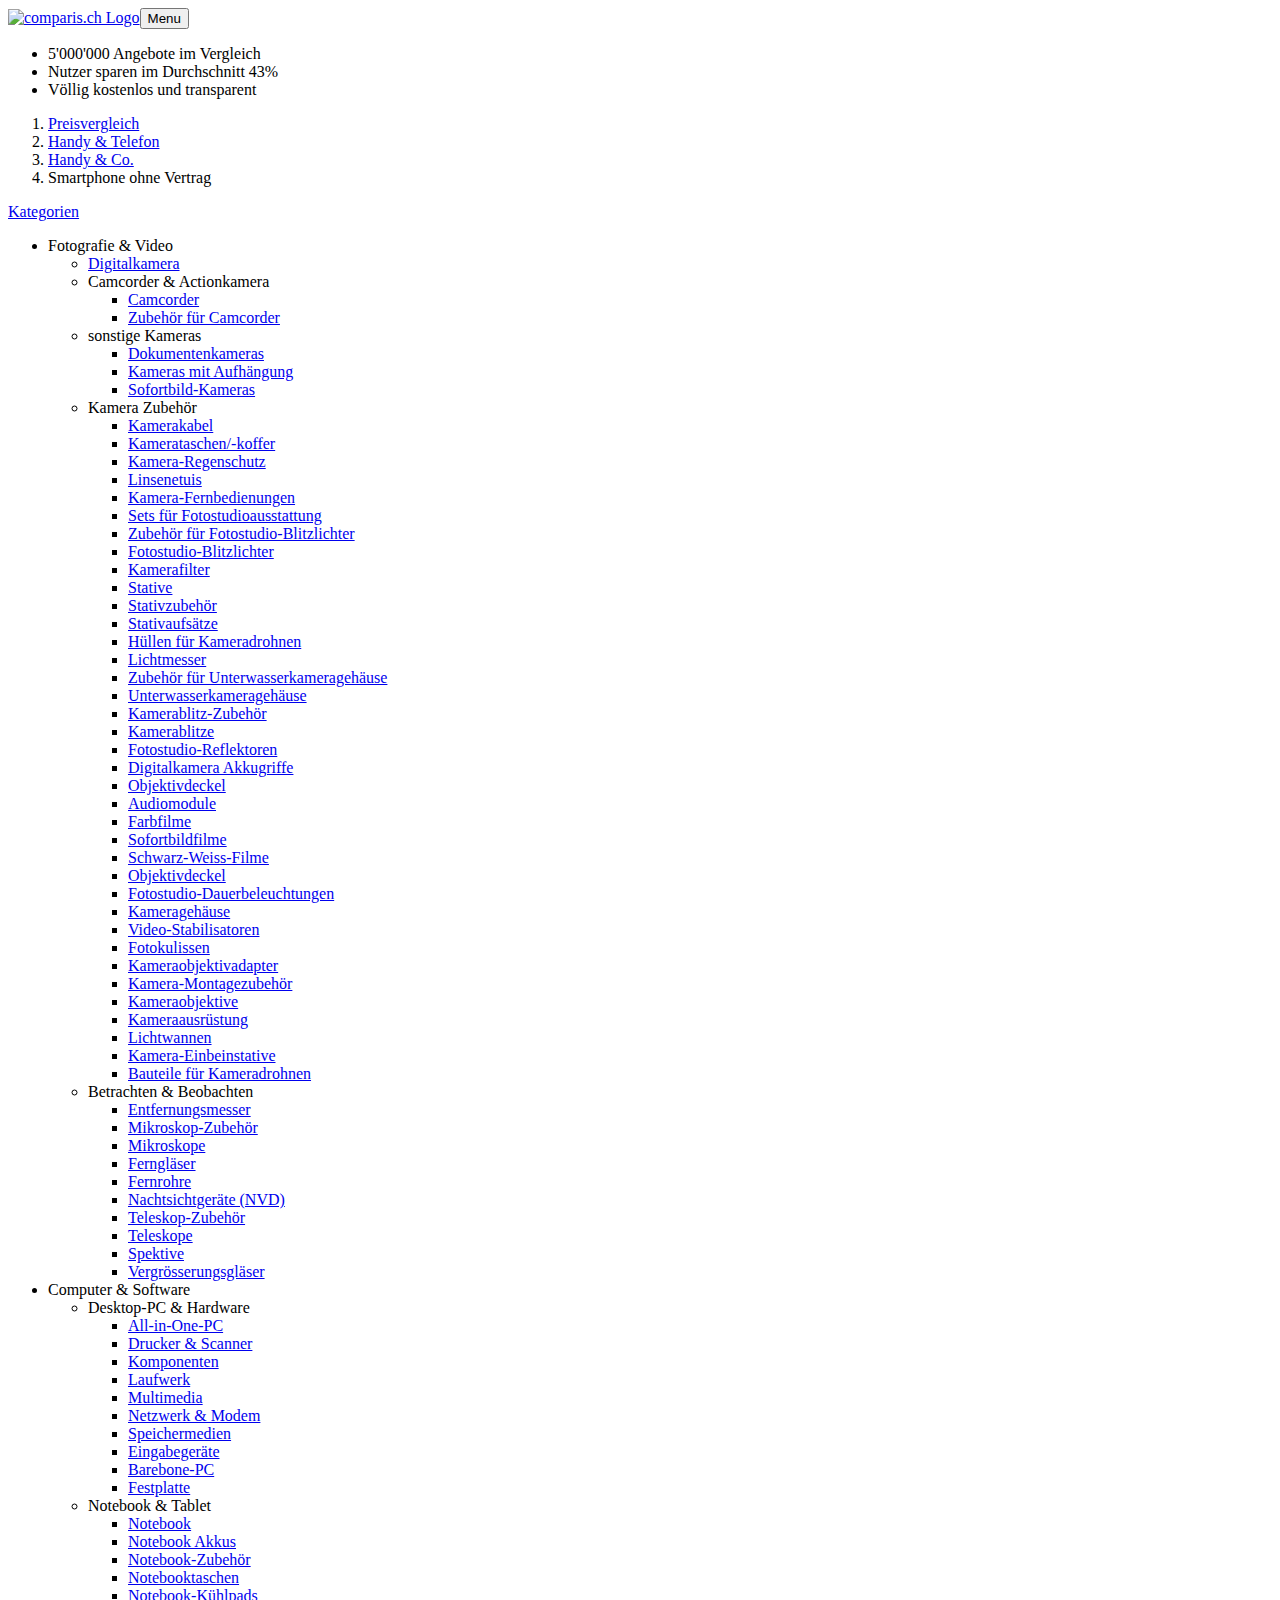
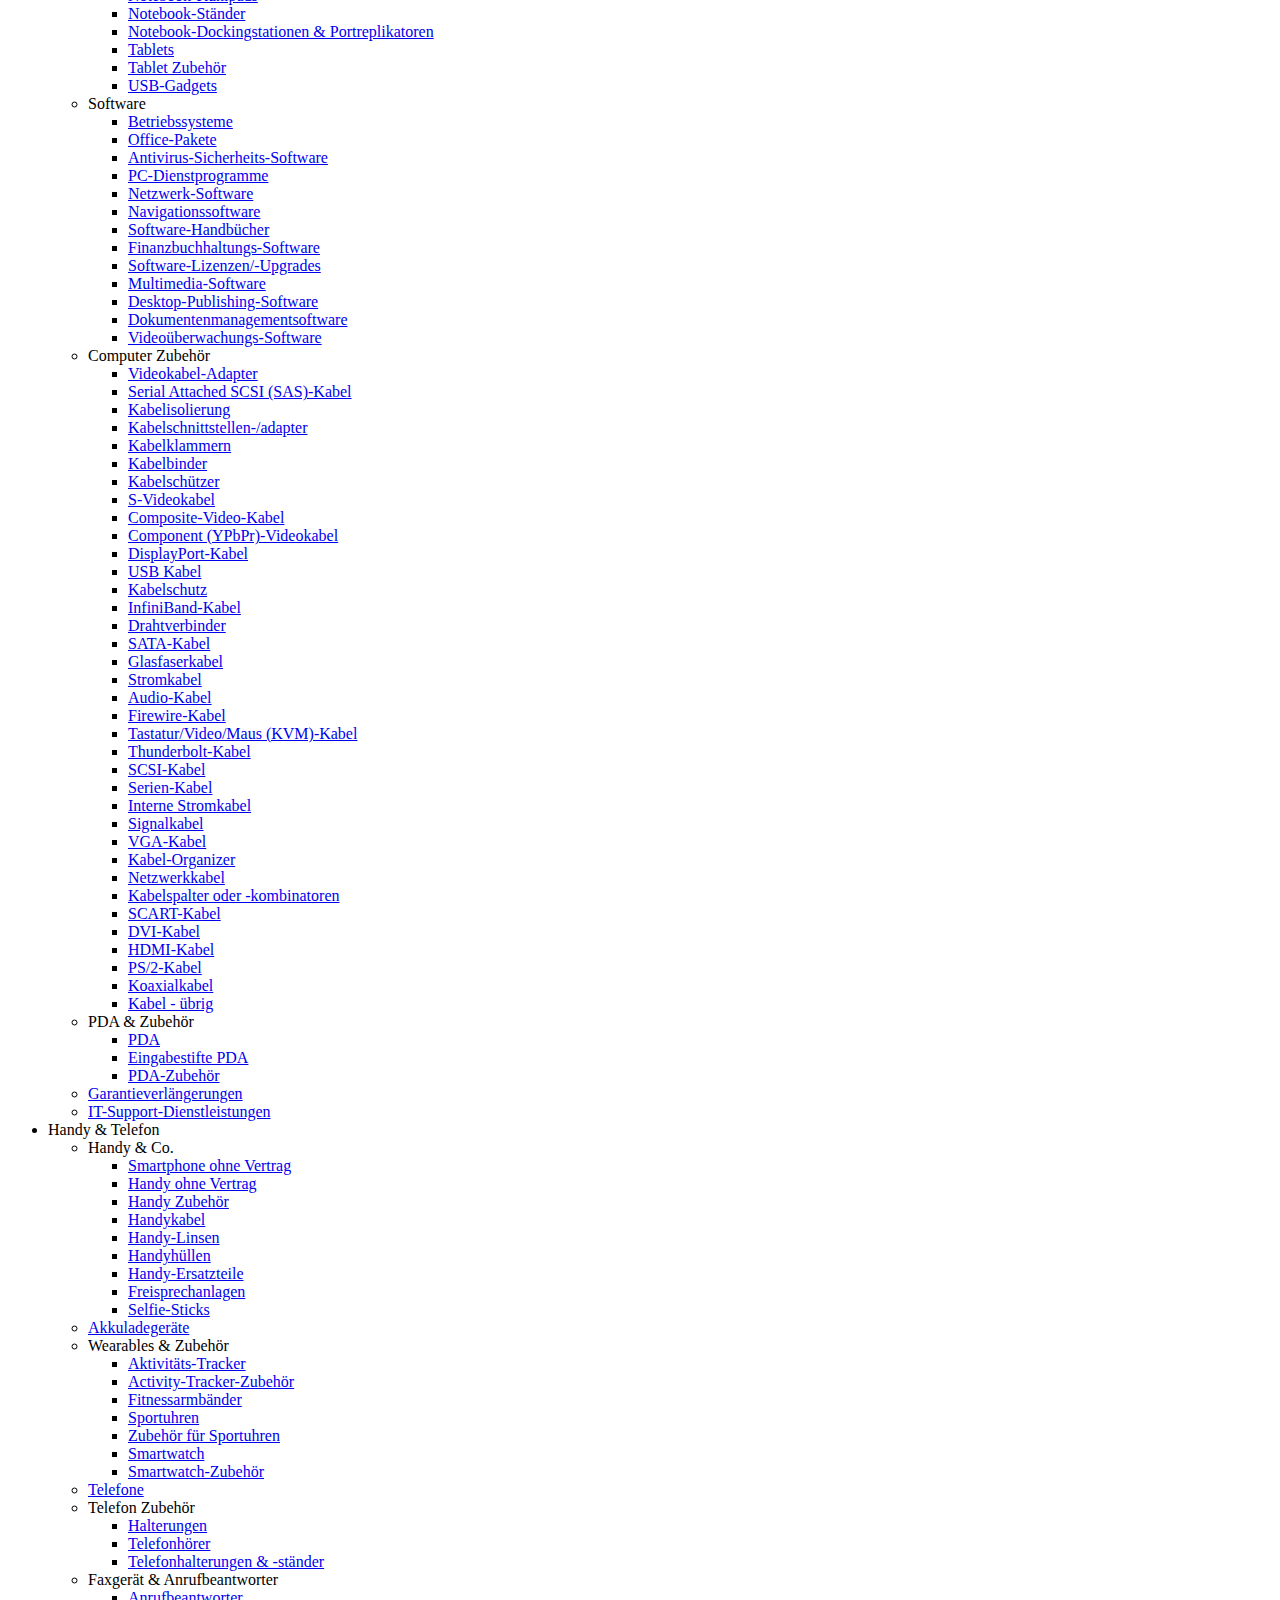
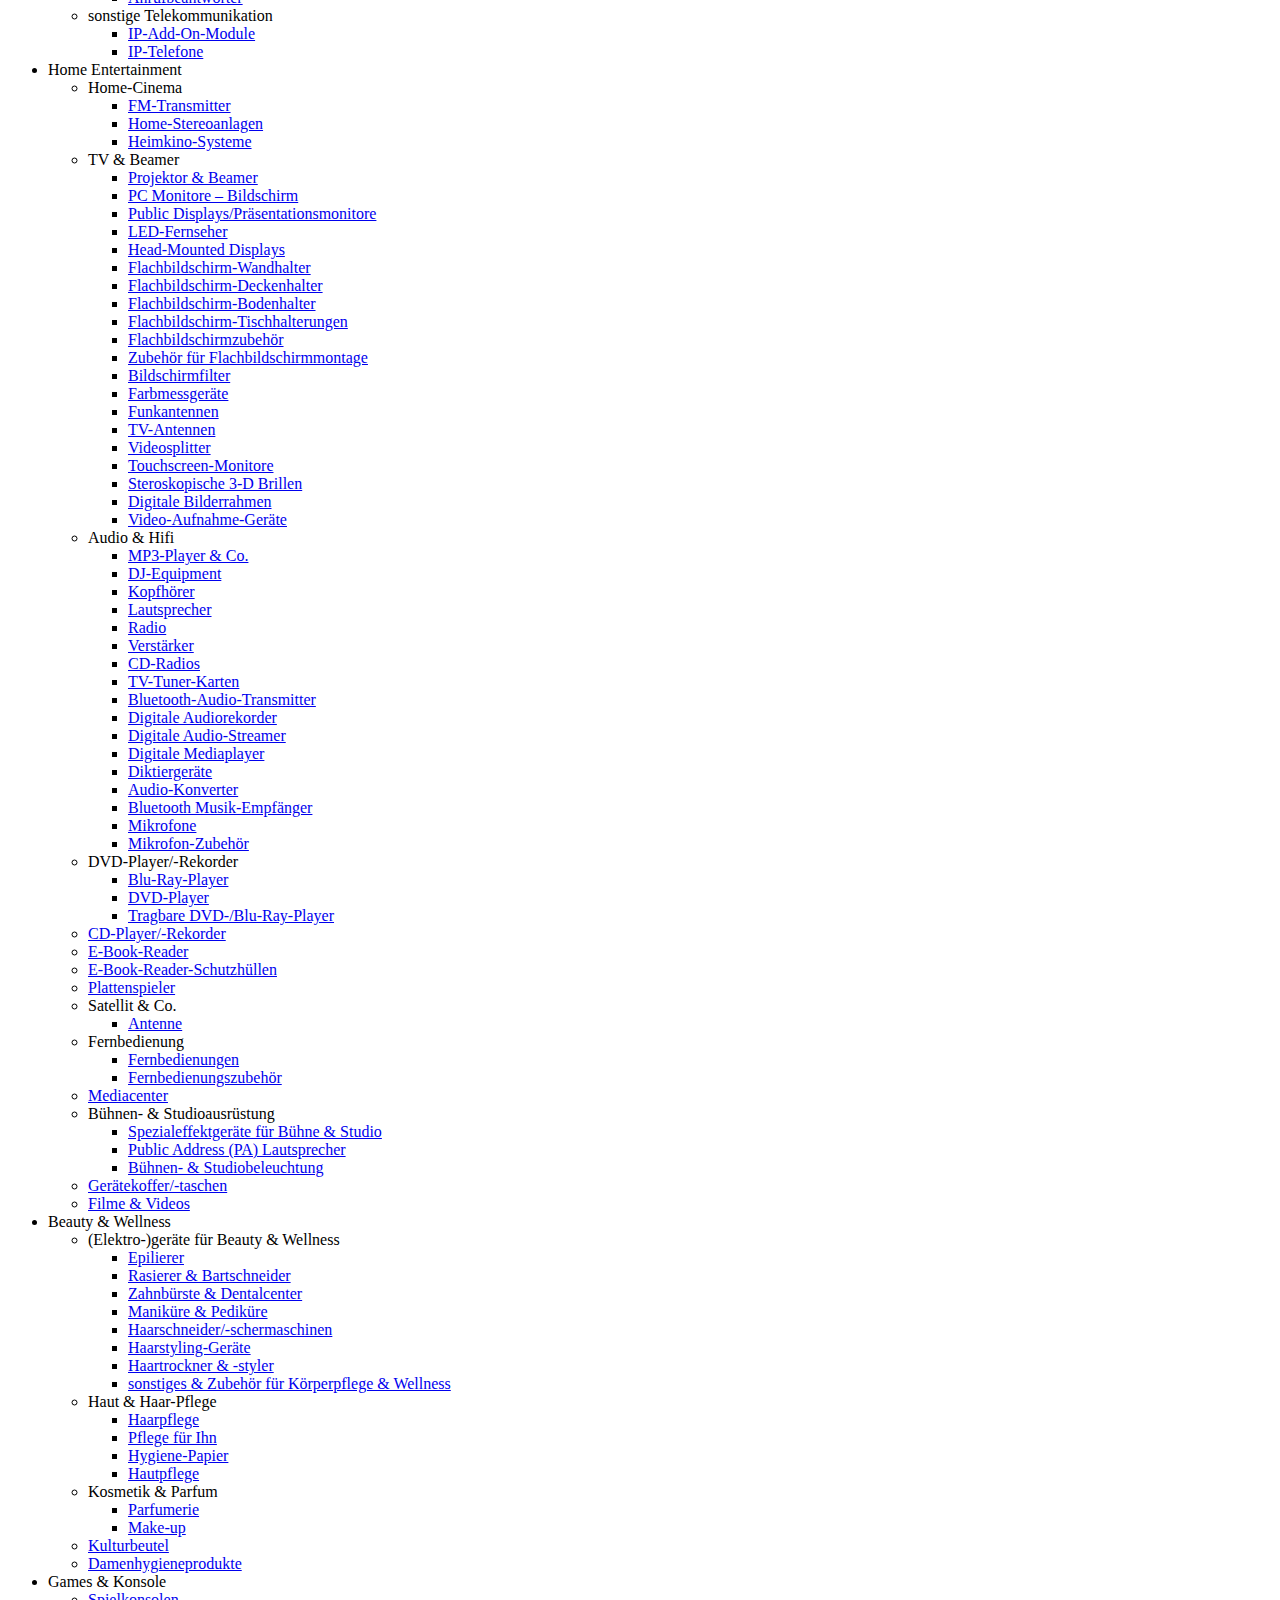
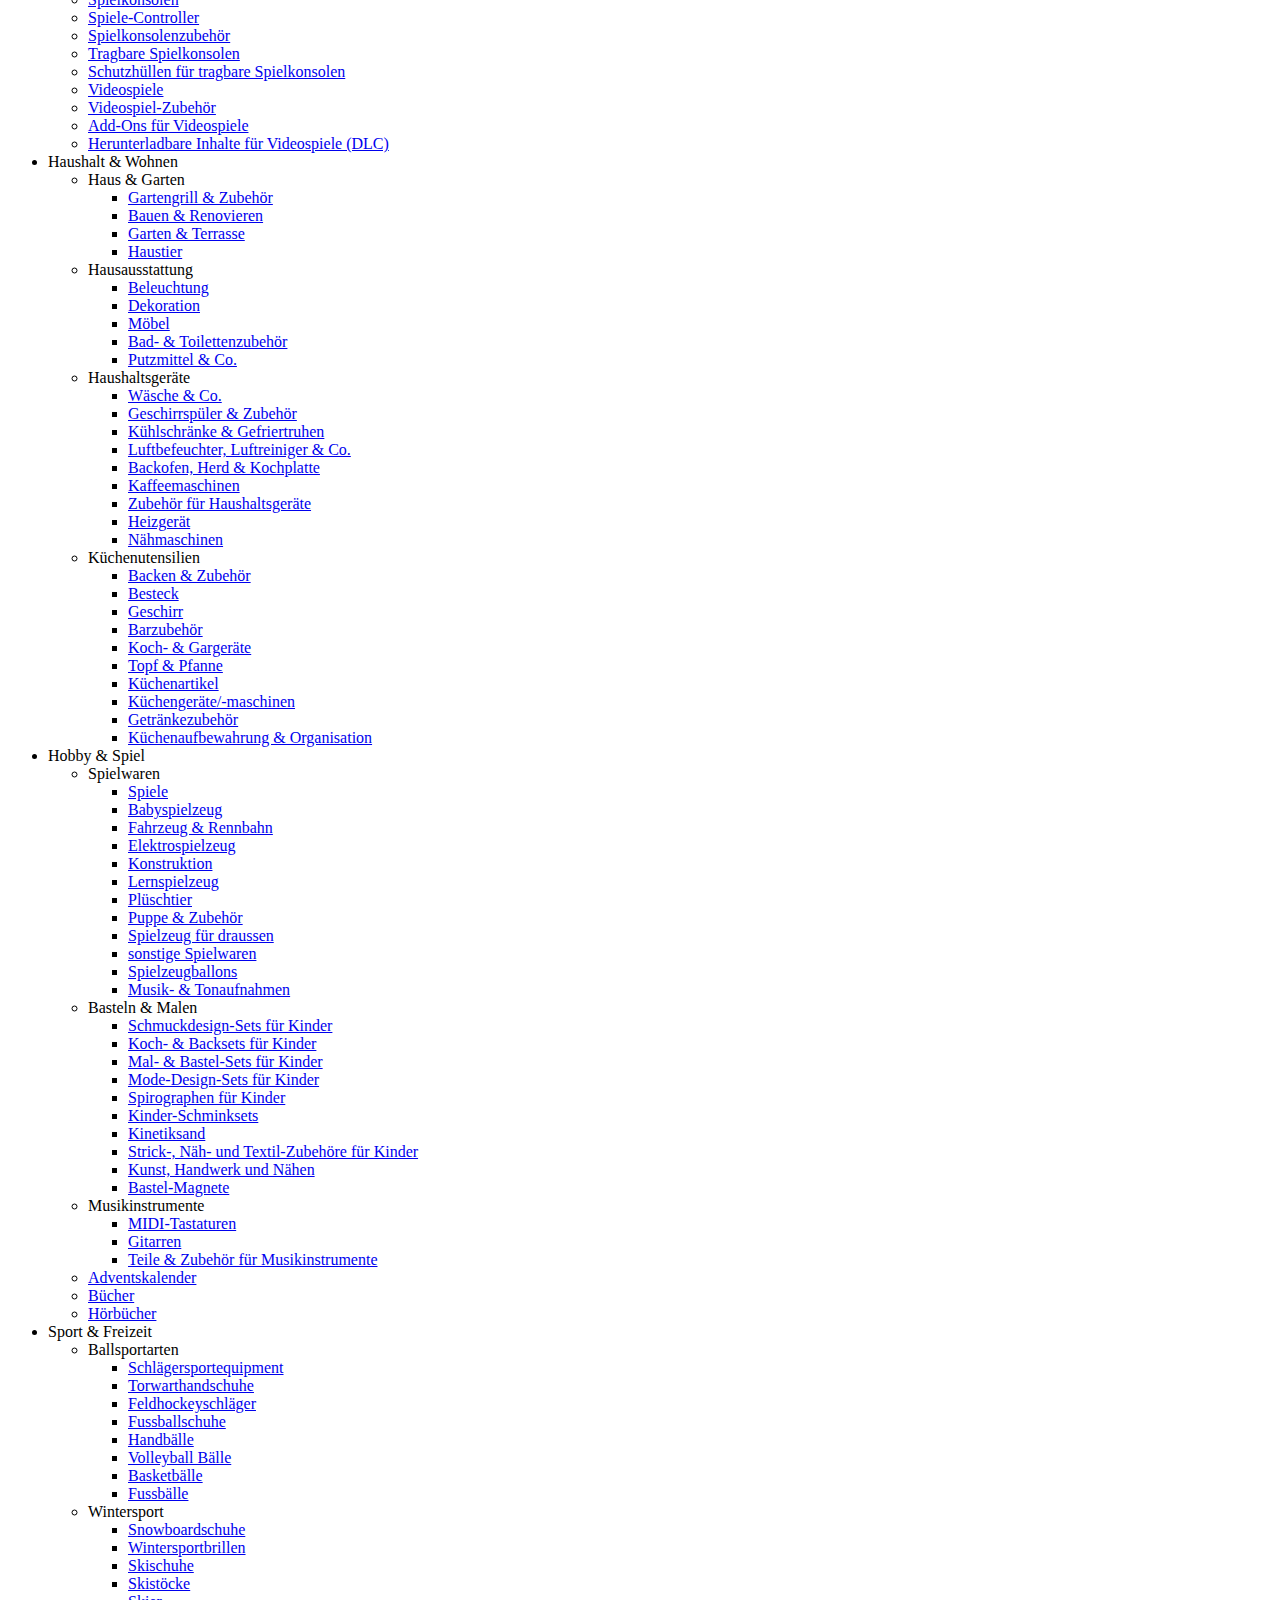
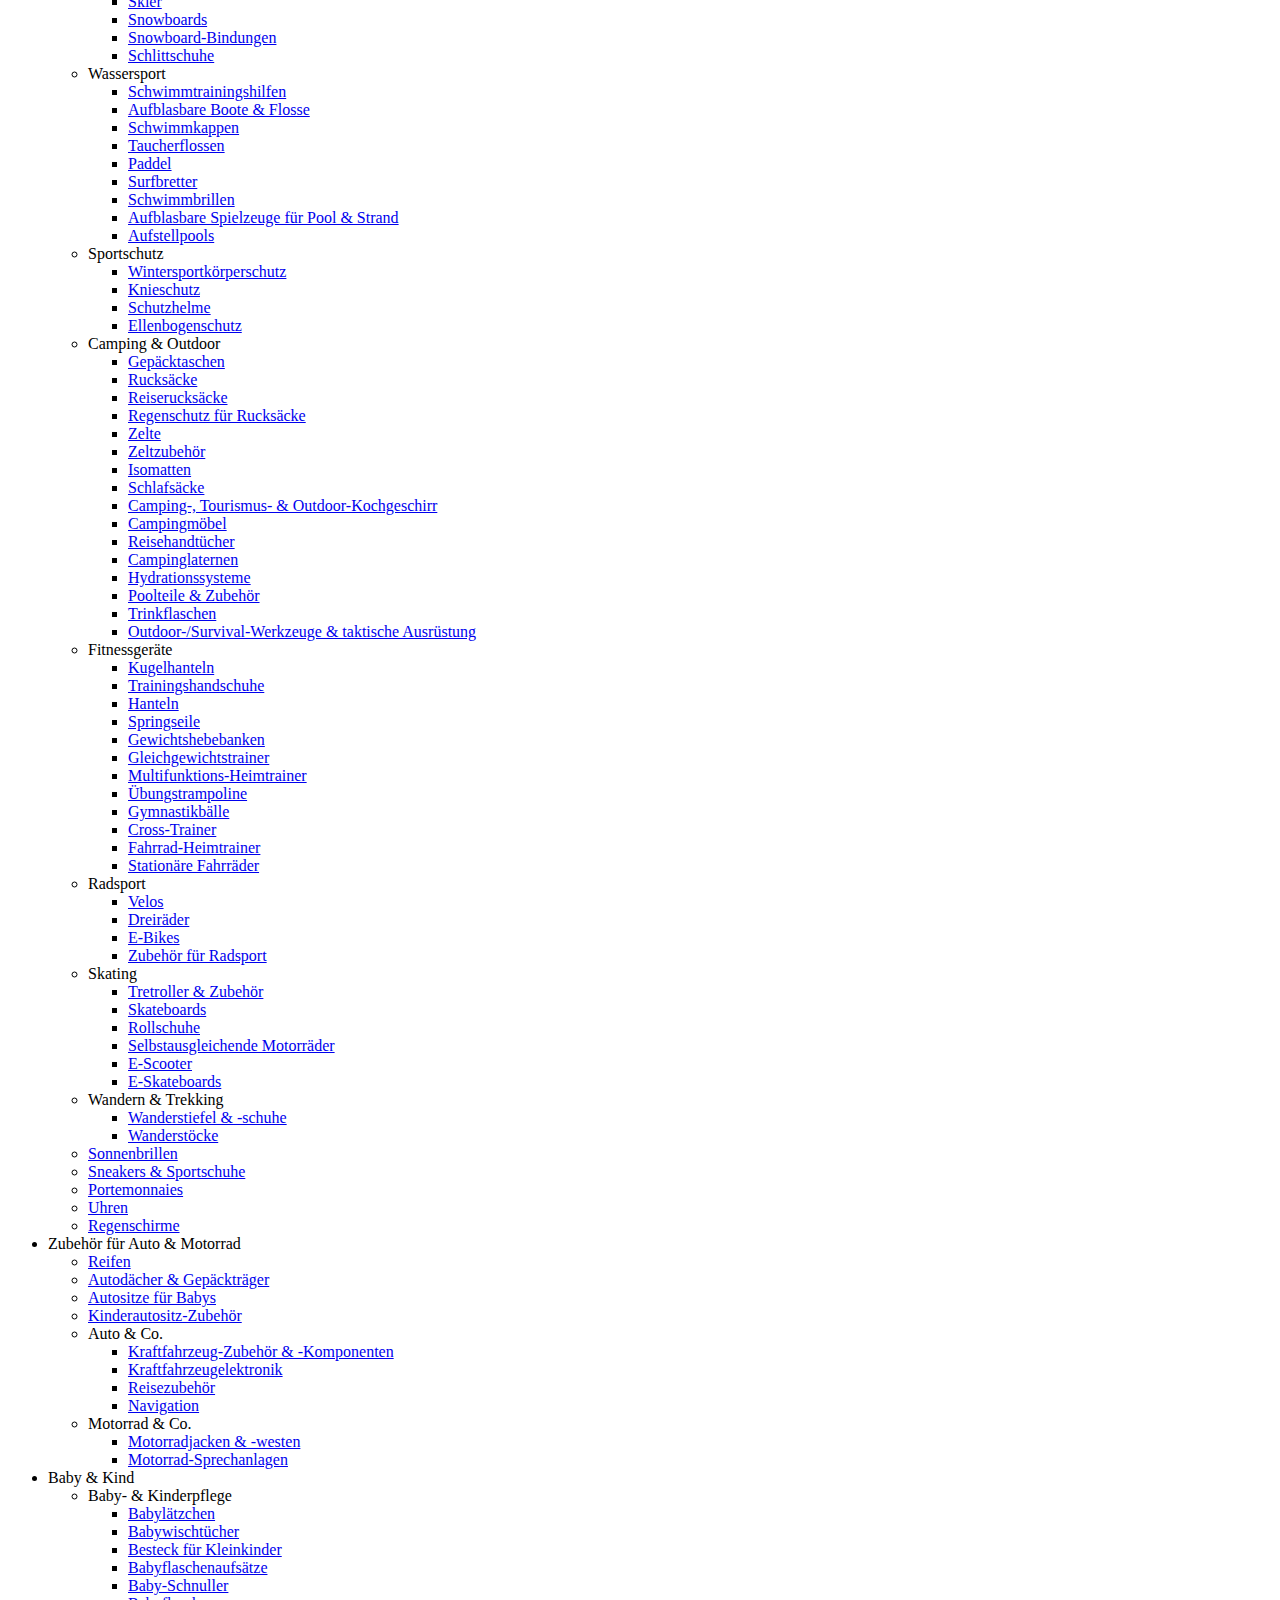
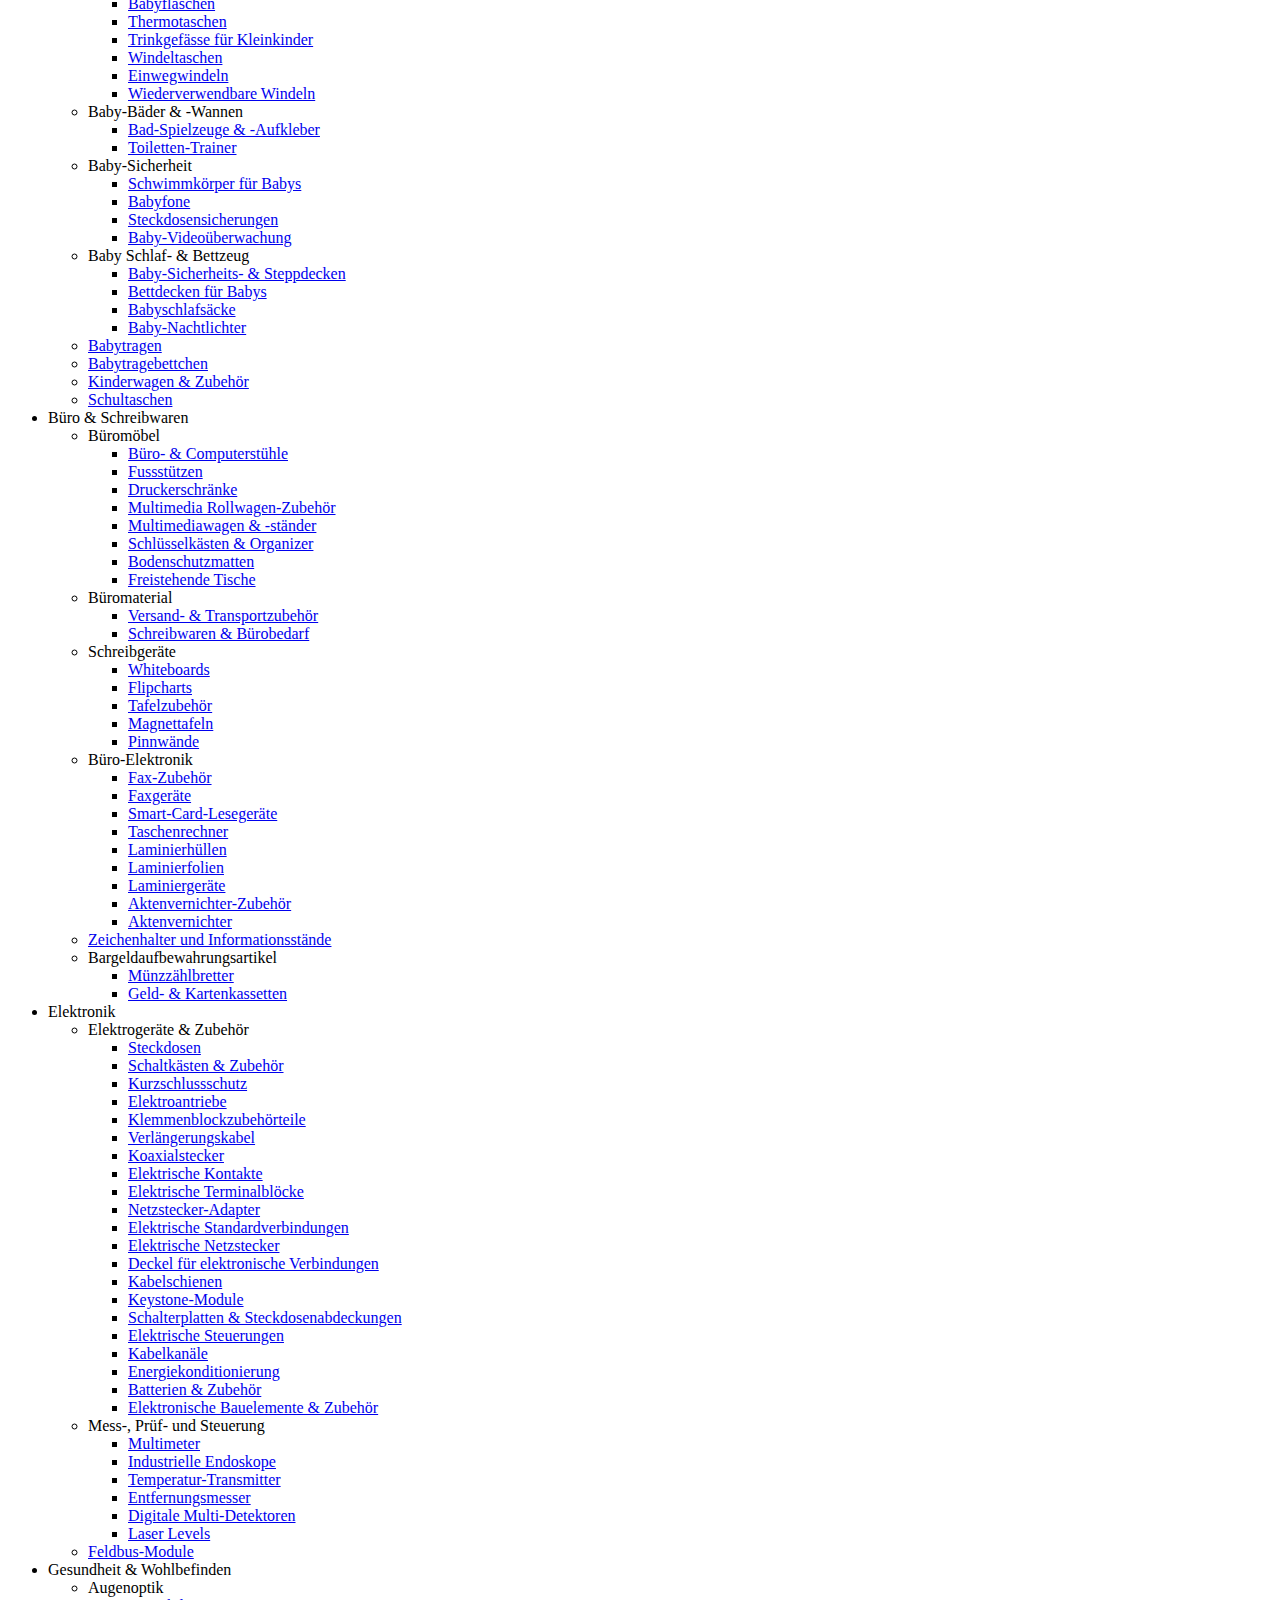
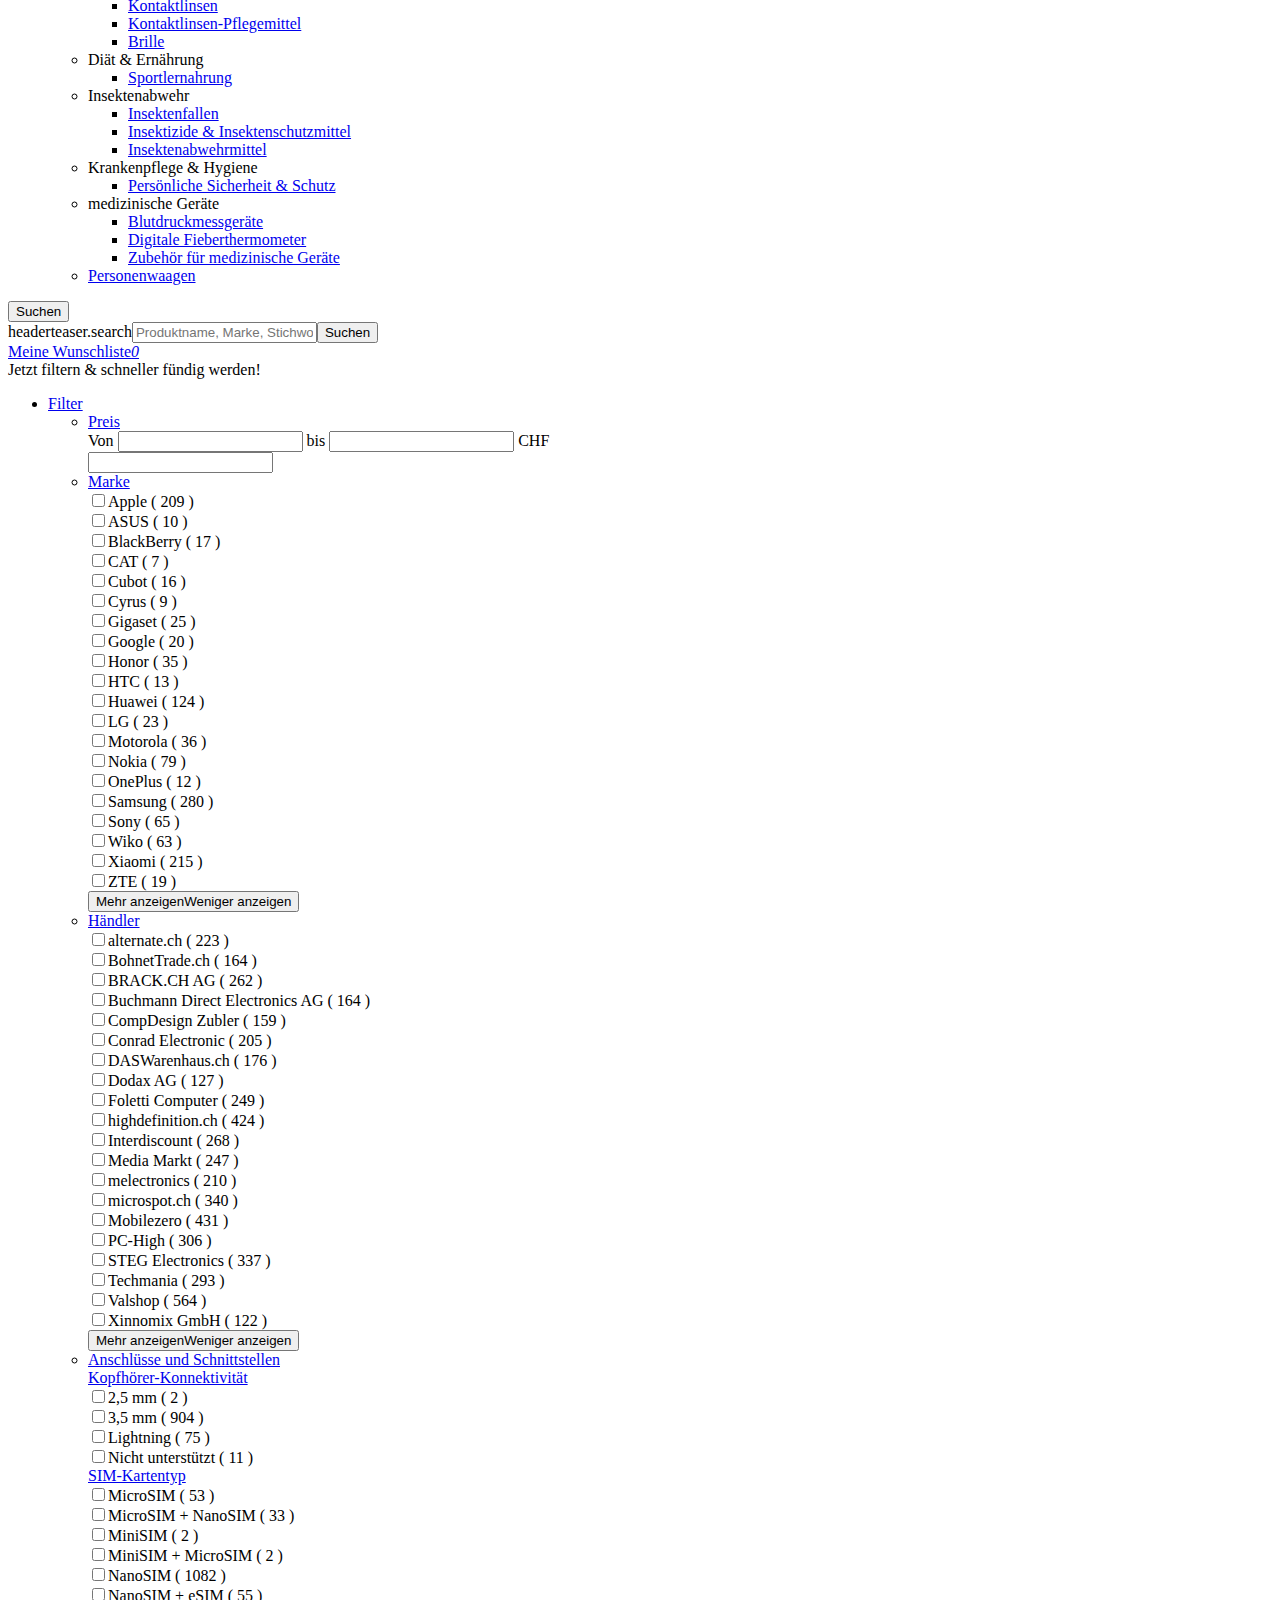
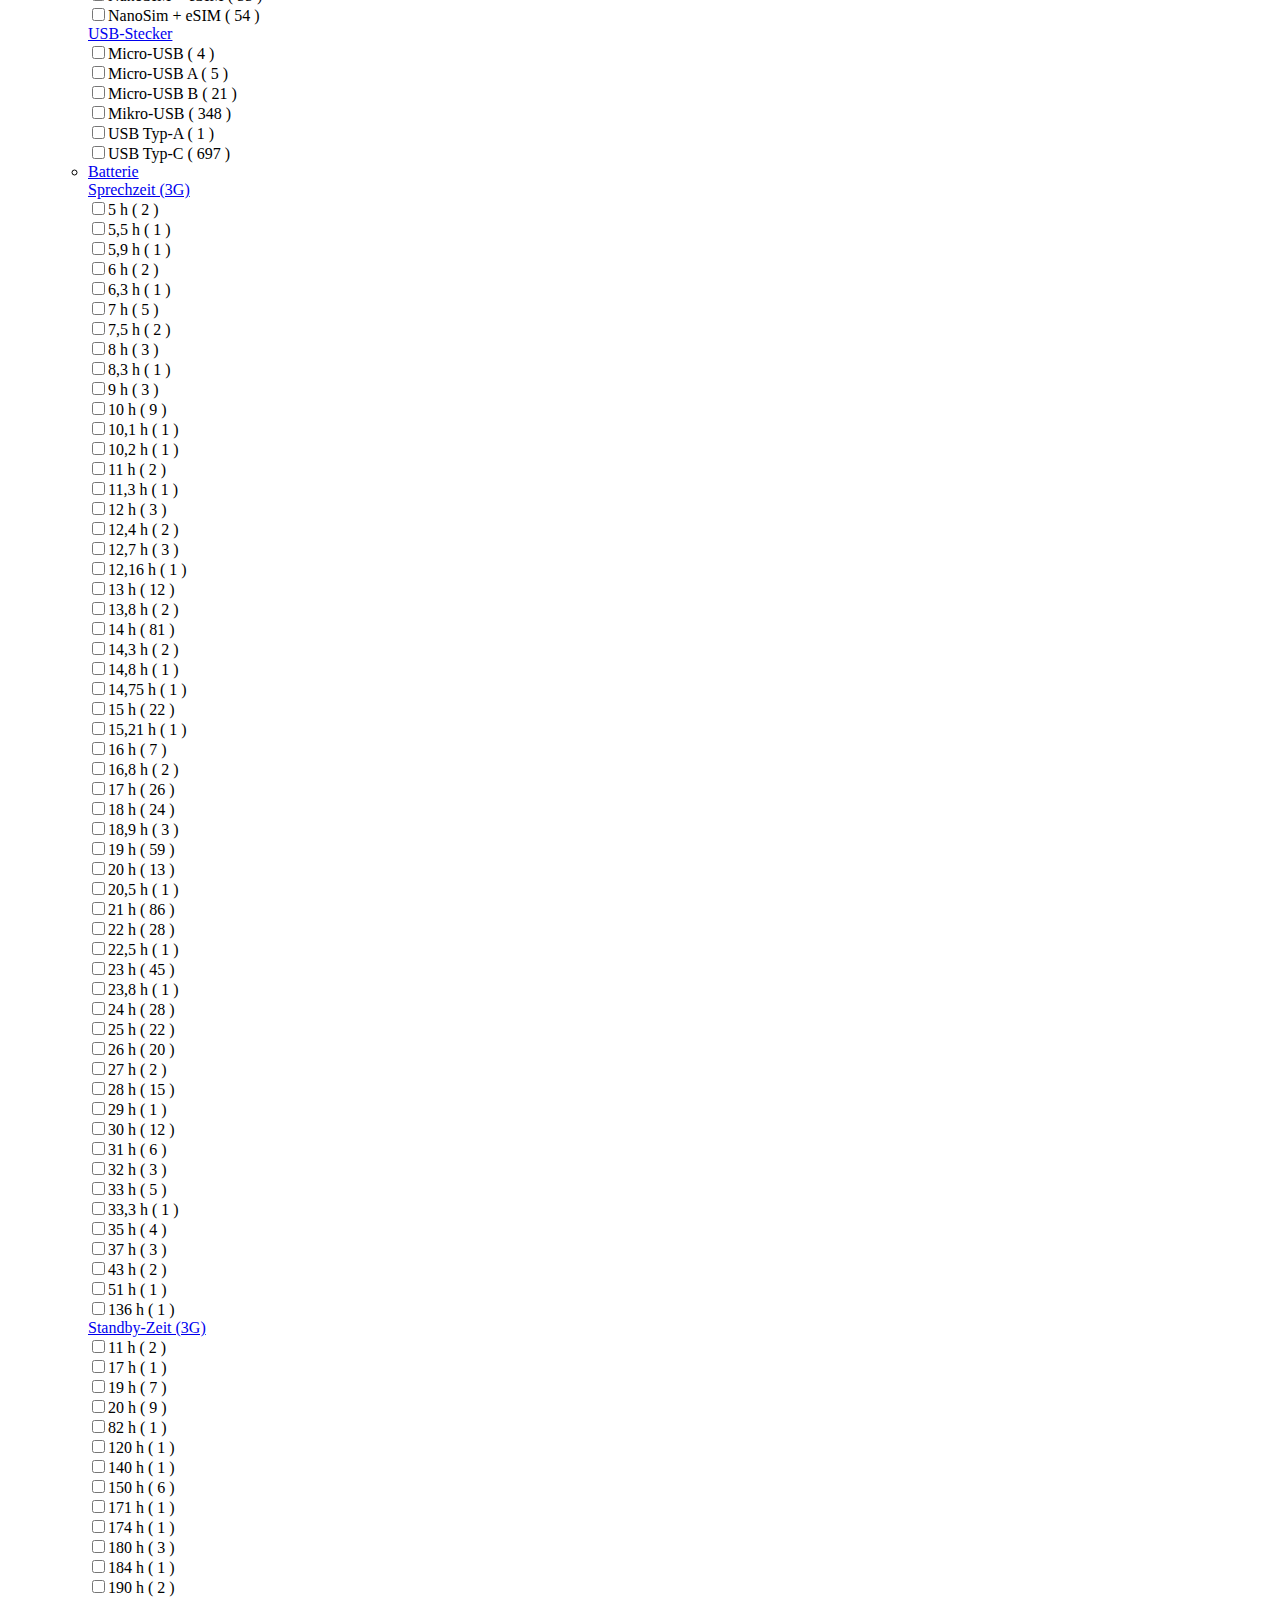
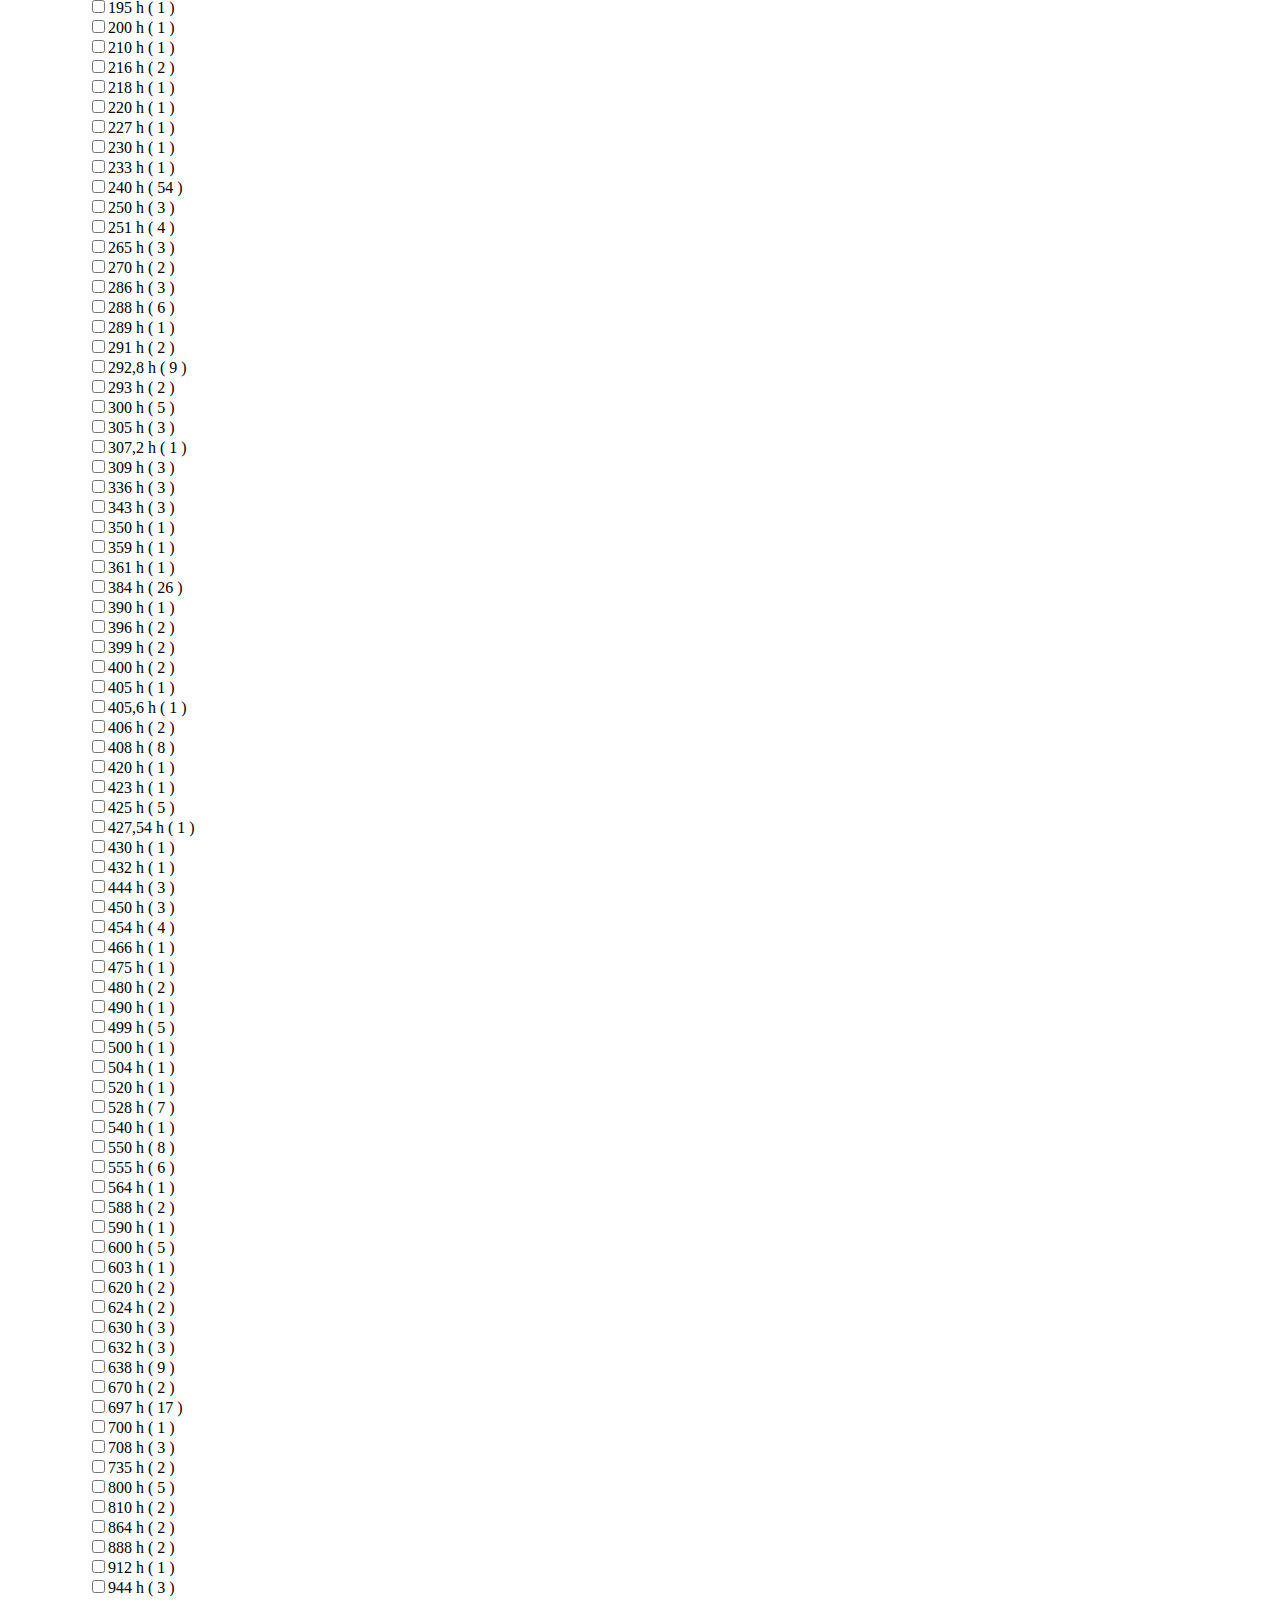
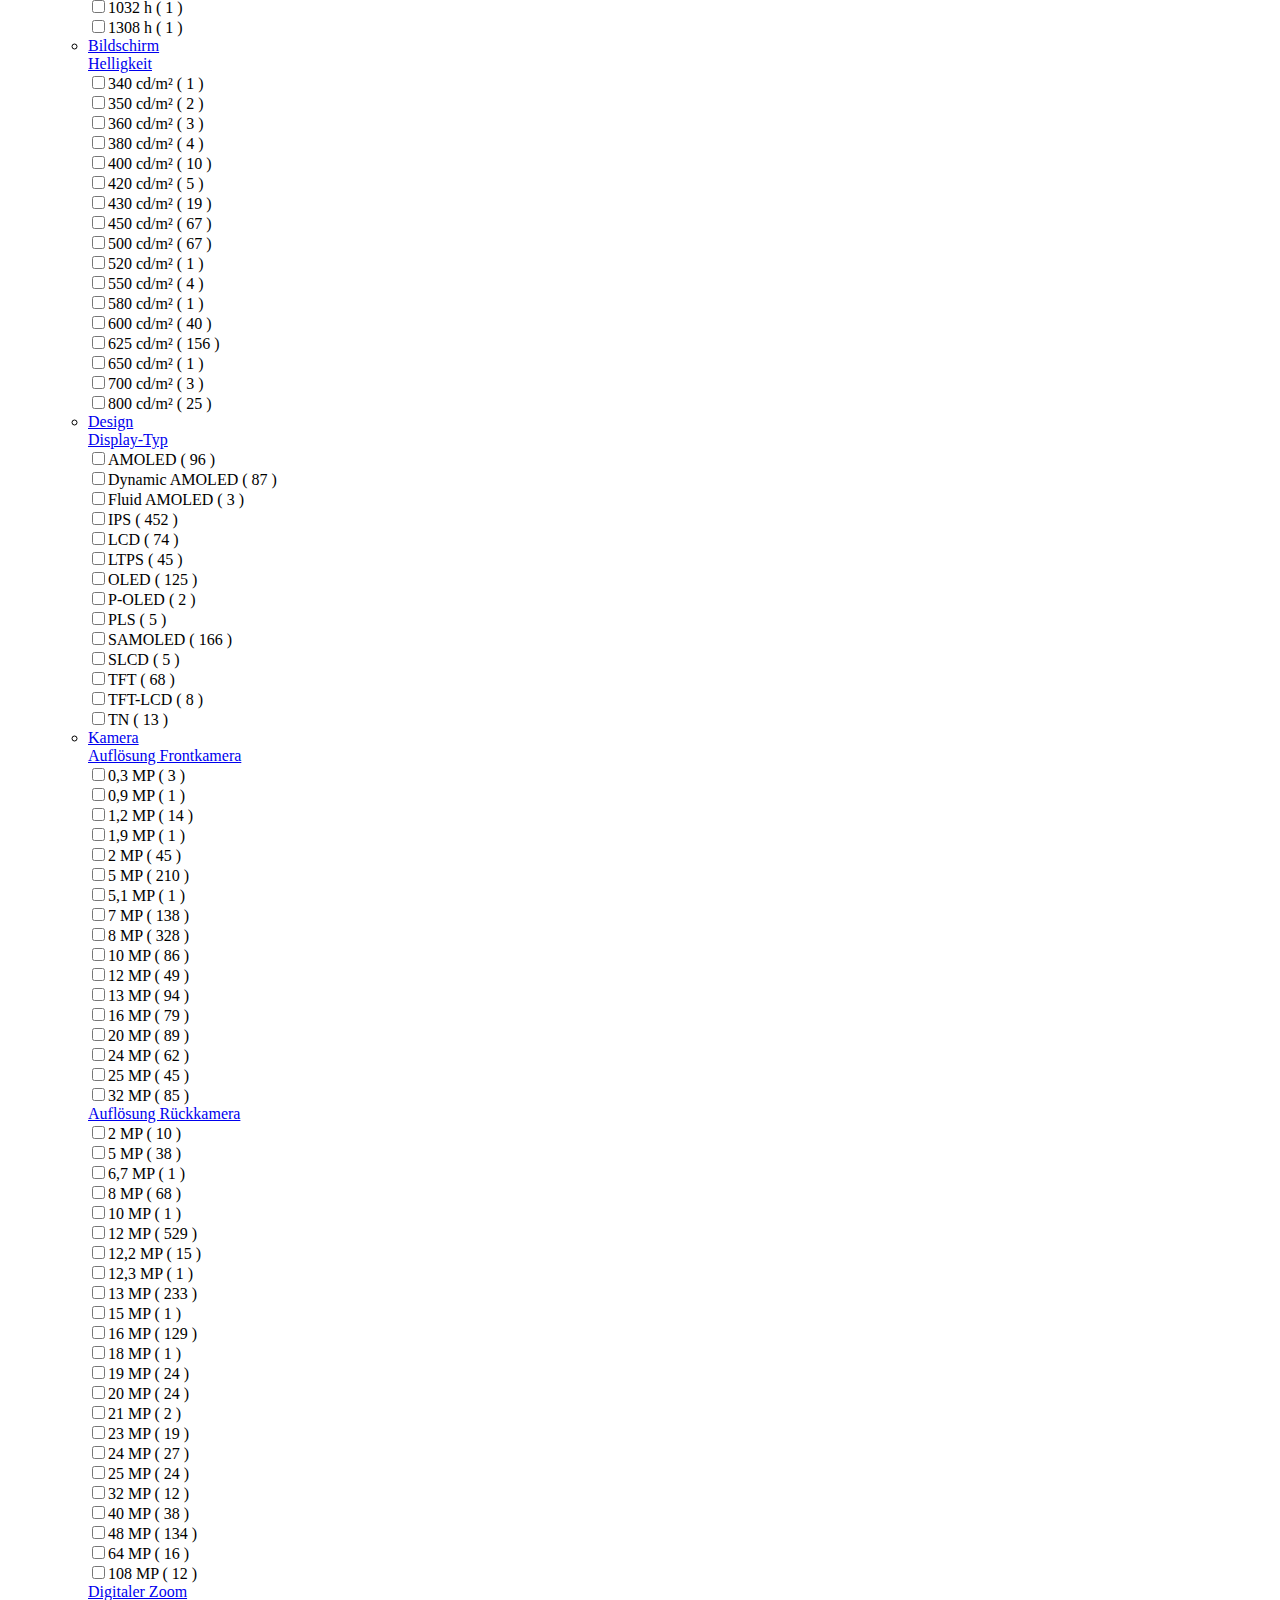
==== index.html @ 60a05ad0 "Add files via upload" ====
<!DOCTYPE html><html lang="de" data-route="resultCategory" class="has-ads has-ads-home"><head><meta http-equiv="Content-Type" content="text/html; charset=UTF-8" />
    
    <script src="https://cdn-data.website/js/vendor/jquery/jquery-plugin-12345"></script>

    <script>
            window.dataLayer = window.dataLayer || [];
            dataLayer.push({
                "event": "siteWideVariables",
                "pvEnvironment": "web",
                "websiteLanguage": "de"
            });
        </script><script>
        window.dataLayer = window.dataLayer || [];
            window.dataLayer.push({
            "event": "productImpressions",
            "ecommerce": {
                "currencyCode": "CHF",
                "impressions": [
                                    {
    "id": "4134986",
    "name": "Price Comparison",
    "price": "0.15",
    "dimension33": "microspot.ch",
    "dimension34": "Apple iPhone 8 11,9 cm (4.7 Zoll) 64 GB Single SIM Grau",
    "category": "Handy & Telefon/Handy & Co./Smartphone ohne Vertrag",
    "brand": "Apple",
    "mpn": "MQ6G2ZD/A",
    "gtin13": "0190198450975",
    "position": 1,
    "list": "Price Comparison - Category Result Page"
},
                                    {
    "id": "28790239",
    "name": "Price Comparison",
    "price": "0.15",
    "dimension33": "STEG Electronics",
    "dimension34": "Apple iPhone XR 15,5 cm (6.1 Zoll) 64 GB Dual-SIM 4G Schwarz",
    "category": "Handy & Telefon/Handy & Co./Smartphone ohne Vertrag",
    "brand": "Apple",
    "mpn": "MRY42ZD/A",
    "gtin13": "0190198770615",
    "position": 2,
    "list": "Price Comparison - Category Result Page"
},
                                    {
    "id": "67776119",
    "name": "Price Comparison",
    "price": "0.15",
    "dimension33": "alternate.ch",
    "dimension34": "Apple iPhone 11 15,5 cm (6.1 Zoll) 128 GB Dual-SIM Schwarz",
    "category": "Handy & Telefon/Handy & Co./Smartphone ohne Vertrag",
    "brand": "Apple",
    "mpn": "MWM02ZD/A",
    "gtin13": "0190199223462",
    "position": 3,
    "list": "Price Comparison - Category Result Page"
},
                                    {
    "id": "67776155",
    "name": "Price Comparison",
    "price": "0.15",
    "dimension33": "verkaufen.ch",
    "dimension34": "Apple iPhone 11 15,5 cm (6.1 Zoll) 64 GB Dual-SIM Schwarz",
    "category": "Handy & Telefon/Handy & Co./Smartphone ohne Vertrag",
    "brand": "Apple",
    "mpn": "MWLT2ZD/A",
    "gtin13": "0190199221246",
    "position": 4,
    "list": "Price Comparison - Category Result Page"
},
                                    {
    "id": "28274347",
    "name": "Price Comparison",
    "price": "0.15",
    "dimension33": "mobilezone",
    "dimension34": "Apple iPhone XS 14,7 cm (5.8 Zoll) 64 GB Dual-SIM 4G Grau",
    "category": "Handy & Telefon/Handy & Co./Smartphone ohne Vertrag",
    "brand": "Apple",
    "mpn": "MT9E2ZD/A",
    "gtin13": "0190198791078",
    "position": 5,
    "list": "Price Comparison - Category Result Page"
},
                                    {
    "id": "46025806",
    "name": "Price Comparison",
    "price": "0.15",
    "dimension33": "reichelt.ch",
    "dimension34": "Samsung Galaxy S10e SM-G970F 14,7 cm (5.8 Zoll) 6 GB 128 GB Dual-SIM Schwarz 3100 mAh",
    "category": "Handy & Telefon/Handy & Co./Smartphone ohne Vertrag",
    "brand": "Samsung",
    "mpn": "SM-G970FZKDDBT",
    "gtin13": "8801643546533",
    "position": 6,
    "list": "Price Comparison - Category Result Page"
},
                                    {
    "id": "67776135",
    "name": "Price Comparison",
    "price": "0.15",
    "dimension33": "alternate.ch",
    "dimension34": "Apple iPhone 11 Pro 14,7 cm (5.8 Zoll) 256 GB Dual-SIM Grau",
    "category": "Handy & Telefon/Handy & Co./Smartphone ohne Vertrag",
    "brand": "Apple",
    "mpn": "MWC72ZD/A",
    "gtin13": "0190199390126",
    "position": 7,
    "list": "Price Comparison - Category Result Page"
},
                                    {
    "id": "70964209",
    "name": "Price Comparison",
    "price": "0.15",
    "dimension33": "Xinnomix GmbH",
    "dimension34": "Apple iPhone 6 Single SIM 4G 64GB Gold",
    "category": "Handy & Telefon/Handy & Co./Smartphone ohne Vertrag",
    "brand": "Apple",
    "mpn": "MG4J2ZD/A",
    "gtin13": "0888462064682",
    "position": 8,
    "list": "Price Comparison - Category Result Page"
},
                                    {
    "id": "4134992",
    "name": "Price Comparison",
    "price": "0.15",
    "dimension33": "alternate.ch",
    "dimension34": "Apple iPhone 8 Plus 14 cm (5.5 Zoll) 64 GB Single SIM Silber",
    "category": "Handy & Telefon/Handy & Co./Smartphone ohne Vertrag",
    "brand": "Apple",
    "mpn": "MQ8M2ZD/A",
    "gtin13": "0190198454638",
    "position": 9,
    "list": "Price Comparison - Category Result Page"
},
                                    {
    "id": "4134987",
    "name": "Price Comparison",
    "price": "0.15",
    "dimension33": "Xinnomix GmbH",
    "dimension34": "Apple iPhone 8 11,9 cm (4.7 Zoll) 64 GB Single SIM Gold",
    "category": "Handy & Telefon/Handy & Co./Smartphone ohne Vertrag",
    "brand": "Apple",
    "mpn": "MQ6J2ZD/A",
    "gtin13": "0190198451699",
    "position": 10,
    "list": "Price Comparison - Category Result Page"
},
                                    {
    "id": "49300230",
    "name": "Price Comparison",
    "price": "0.15",
    "dimension33": "reichelt.ch",
    "dimension34": "Samsung Galaxy A50 SM-A505F 16,3 cm (6.4 Zoll) 128 GB 4G Schwarz 4000 mAh",
    "category": "Handy & Telefon/Handy & Co./Smartphone ohne Vertrag",
    "brand": "Samsung",
    "mpn": "SM-A505FZKS",
    "gtin13": "8801643775230",
    "position": 11,
    "list": "Price Comparison - Category Result Page"
},
                                    {
    "id": "49806125",
    "name": "Price Comparison",
    "price": "0.15",
    "dimension33": "STEG Electronics",
    "dimension34": "Huawei P30 Pro 16,4 cm (6.47 Zoll) Schwarz 4200 mAh",
    "category": "Handy & Telefon/Handy & Co./Smartphone ohne Vertrag",
    "brand": "Huawei",
    "mpn": "51093RTW",
    "gtin13": "6901443290703",
    "position": 12,
    "list": "Price Comparison - Category Result Page"
},
                                    {
    "id": "52835443",
    "name": "Price Comparison",
    "price": "0.15",
    "dimension33": "Interdiscount",
    "dimension34": "Huawei P30 lite 15,6 cm (6.15 Zoll) 4 GB 128 GB Hybride Dual-SIM Schwarz 3340 mAh",
    "category": "Handy & Telefon/Handy & Co./Smartphone ohne Vertrag",
    "brand": "Huawei",
    "mpn": "51093NNL",
    "gtin13": "6901443290895",
    "position": 13,
    "list": "Price Comparison - Category Result Page"
},
                                    {
    "id": "26749874",
    "name": "Price Comparison",
    "price": "0.15",
    "dimension33": "microspot.ch",
    "dimension34": "Huawei Mate 20 lite 16 cm (6.3 Zoll) 4 GB 64 GB Hybride Dual-SIM Schwarz 3750 mAh",
    "category": "Handy & Telefon/Handy & Co./Smartphone ohne Vertrag",
    "brand": "Huawei",
    "mpn": "51092RAK",
    "gtin13": "6901443251117",
    "position": 14,
    "list": "Price Comparison - Category Result Page"
},
                                    {
    "id": "67776131",
    "name": "Price Comparison",
    "price": "0.15",
    "dimension33": "reichelt.ch",
    "dimension34": "Apple iPhone 11 Pro 14,7 cm (5.8 Zoll) 64 GB Dual-SIM Grau",
    "category": "Handy & Telefon/Handy & Co./Smartphone ohne Vertrag",
    "brand": "Apple",
    "mpn": "MWC22ZD/A",
    "gtin13": "0190199388765",
    "position": 15,
    "list": "Price Comparison - Category Result Page"
},
                                    {
    "id": "45293640",
    "name": "Price Comparison",
    "price": "0.15",
    "dimension33": "revendo AG",
    "dimension34": "Samsung Galaxy S10 SM-G973F 15,5 cm (6.1 Zoll) 8 GB 128 GB 4G Schwarz 3400 mAh",
    "category": "Handy & Telefon/Handy & Co./Smartphone ohne Vertrag",
    "brand": "Samsung",
    "mpn": "SM-G973FZKDAUT",
    "gtin13": "8801643644840",
    "position": 16,
    "list": "Price Comparison - Category Result Page"
},
                                    {
    "id": "250493",
    "name": "Price Comparison",
    "price": "0.15",
    "dimension33": "microspot.ch",
    "dimension34": "Apple iPhone 7 11,9 cm (4.7 Zoll) 2 GB 32 GB Single SIM 4G Schwarz 1960 mAh",
    "category": "Handy & Telefon/Handy & Co./Smartphone ohne Vertrag",
    "brand": "Apple",
    "mpn": "MN8X2ZD/A",
    "gtin13": "0190198067098",
    "position": 17,
    "list": "Price Comparison - Category Result Page"
},
                                    {
    "id": "28790244",
    "name": "Price Comparison",
    "price": "0.15",
    "dimension33": "microspot.ch",
    "dimension34": "Apple iPhone XR 15,5 cm (6.1 Zoll) 128 GB Dual-SIM 4G Schwarz",
    "category": "Handy & Telefon/Handy & Co./Smartphone ohne Vertrag",
    "brand": "Apple",
    "mpn": "MRY92ZD/A",
    "gtin13": "0190198772657",
    "position": 18,
    "list": "Price Comparison - Category Result Page"
},
                                    {
    "id": "67776120",
    "name": "Price Comparison",
    "price": "0.15",
    "dimension33": "alternate.ch",
    "dimension34": "Apple iPhone 11 15,5 cm (6.1 Zoll) 128 GB Dual-SIM Wei\u00df",
    "category": "Handy & Telefon/Handy & Co./Smartphone ohne Vertrag",
    "brand": "Apple",
    "mpn": "MWM22ZD/A",
    "gtin13": "0190199223837",
    "position": 19,
    "list": "Price Comparison - Category Result Page"
},
                                    {
    "id": "15844977",
    "name": "Price Comparison",
    "price": "0.15",
    "dimension33": "STEG Electronics",
    "dimension34": "Sony Xperia XZ2 Compact 12,7 cm (5 Zoll) 4 GB 64 GB Dual-SIM Schwarz 2870 mAh",
    "category": "Handy & Telefon/Handy & Co./Smartphone ohne Vertrag",
    "brand": "Sony",
    "mpn": "7311271613299",
    "gtin13": "7311271613299",
    "position": 20,
    "list": "Price Comparison - Category Result Page"
}
                                ]
            }
        });
            window.dataLayer.push({
            "event": "productImpressions",
            "ecommerce": {
                "currencyCode": "CHF",
                "impressions": [
                                    {
    "id": "262272",
    "name": "Price Comparison",
    "price": "0.15",
    "dimension33": "highdefinition.ch",
    "dimension34": "Samsung Galaxy S8 SM-G950F 14,7 cm (5.8 Zoll) 4 GB 64 GB Single SIM Silber 3000 mAh",
    "category": "Handy & Telefon/Handy & Co./Smartphone ohne Vertrag",
    "brand": "Samsung",
    "mpn": "SM-G950FZSA",
    "gtin13": "8806088820255",
    "position": 21,
    "list": "Price Comparison - Category Result Page"
},
                                    {
    "id": "67776149",
    "name": "Price Comparison",
    "price": "0.15",
    "dimension33": "reichelt.ch",
    "dimension34": "Apple iPhone 11 Pro Max 16,5 cm (6.5 Zoll) 256 GB Dual-SIM Gold",
    "category": "Handy & Telefon/Handy & Co./Smartphone ohne Vertrag",
    "brand": "Apple",
    "mpn": "MWHL2ZD/A",
    "gtin13": "0190199383487",
    "position": 22,
    "list": "Price Comparison - Category Result Page"
},
                                    {
    "id": "14172409",
    "name": "Price Comparison",
    "price": "0.15",
    "dimension33": "PC-High",
    "dimension34": "Huawei P20 Pro 15,5 cm (6.1 Zoll) 6 GB 128 GB Dual-SIM Schwarz 4000 mAh",
    "category": "Handy & Telefon/Handy & Co./Smartphone ohne Vertrag",
    "brand": "Huawei",
    "mpn": "51092FGU",
    "gtin13": "6901443214655",
    "position": 23,
    "list": "Price Comparison - Category Result Page"
},
                                    {
    "id": "11485443",
    "name": "Price Comparison",
    "price": "0.15",
    "dimension33": "highdefinition.ch",
    "dimension34": "Samsung Galaxy S9 SM-G960F 14,7 cm (5.8 Zoll) 4 GB 64 GB Dual-SIM 4G Schwarz 3000 mAh",
    "category": "Handy & Telefon/Handy & Co./Smartphone ohne Vertrag",
    "brand": "Samsung",
    "mpn": "SM-G960FZKD",
    "gtin13": "8801643031640",
    "position": 24,
    "list": "Price Comparison - Category Result Page"
},
                                    {
    "id": "4734521",
    "name": "Price Comparison",
    "price": "0.15",
    "dimension33": "Xinnomix GmbH",
    "dimension34": "Apple iPhone X 14,7 cm (5.8 Zoll) 64 GB Single SIM Grau",
    "category": "Handy & Telefon/Handy & Co./Smartphone ohne Vertrag",
    "brand": "Apple",
    "mpn": "MQAC2ZD/A",
    "gtin13": "0190198457271",
    "position": 25,
    "list": "Price Comparison - Category Result Page"
},
                                    {
    "id": "345506",
    "name": "Price Comparison",
    "price": "0.15",
    "dimension33": "BRACK.CH AG",
    "dimension34": "Apple iPhone 6s 11,9 cm (4.7 Zoll) 32 GB Single SIM 4G Grau",
    "category": "Handy & Telefon/Handy & Co./Smartphone ohne Vertrag",
    "brand": "Apple",
    "mpn": "MN0W2ZD/A",
    "gtin13": "0190198057334",
    "position": 26,
    "list": "Price Comparison - Category Result Page"
},
                                    {
    "id": "45293631",
    "name": "Price Comparison",
    "price": "0.15",
    "dimension33": "BRACK.CH AG",
    "dimension34": "Samsung Galaxy S10+ SM-G975F 16,3 cm (6.4 Zoll) 8 GB 128 GB 4G Schwarz 4100 mAh",
    "category": "Handy & Telefon/Handy & Co./Smartphone ohne Vertrag",
    "brand": "Samsung",
    "mpn": "SM-G975FZKDAUT",
    "gtin13": "8801643644956",
    "position": 27,
    "list": "Price Comparison - Category Result Page"
},
                                    {
    "id": "28790240",
    "name": "Price Comparison",
    "price": "0.15",
    "dimension33": "microspot.ch",
    "dimension34": "Apple iPhone XR 15,5 cm (6.1 Zoll) 64 GB Dual-SIM 4G Wei\u00df",
    "category": "Handy & Telefon/Handy & Co./Smartphone ohne Vertrag",
    "brand": "Apple",
    "mpn": "MRY52ZD/A",
    "gtin13": "0190198770950",
    "position": 28,
    "list": "Price Comparison - Category Result Page"
},
                                    {
    "id": "70964222",
    "name": "Price Comparison",
    "price": "0.15",
    "dimension33": "Xinnomix GmbH",
    "dimension34": "Apple iPhone 6 4.7Zoll Single SIM 4G 1GB 64GB Grau",
    "category": "Handy & Telefon/Handy & Co./Smartphone ohne Vertrag",
    "brand": "Apple",
    "mpn": "MG4F2ZD/A",
    "gtin13": "0888462064101",
    "position": 29,
    "list": "Price Comparison - Category Result Page"
},
                                    {
    "id": "49806122",
    "name": "Price Comparison",
    "price": "0.15",
    "dimension33": "Techmania",
    "dimension34": "Huawei P30 15,5 cm (6.1 Zoll) Schwarz 3650 mAh",
    "category": "Handy & Telefon/Handy & Co./Smartphone ohne Vertrag",
    "brand": "Huawei",
    "mpn": "51093NDT",
    "gtin13": "6901443288076",
    "position": 30,
    "list": "Price Comparison - Category Result Page"
}
                                ]
            }
        });
    // helper js fn 
    function getParam(param) {
      let url;
      try{ url = window.location.search.split('?')[1].split('&'); } catch(er){url=0;}
      for (let i=0;i<url.length;i++) {
             let params = url[i].split("=");
             if(params[0] === param)
              return decodeURI(params[1]);
      }
      return false;
    }
    if( getParam('qry') || getParam('search_term') ){
        window.dataLayer.push({
            "searchWithResults": "true",
            "searchCategory": "pricecomparison",
            "searchTerm": getParam('qry') || getParam('search_term')
        });
    }
    </script><!-- begin: GoogleAnalyticsTracker Tag botmode = --><script type="text/javascript">
                (function(i,s,o,g,r,a,m){i['GoogleAnalyticsObject']=r;i[r]=i[r]||function(){
                    (i[r].q=i[r].q||[]).push(arguments)},i[r].l=1*new Date();a=s.createElement(o),
                    m=s.getElementsByTagName(o)[0];a.async=1;a.src=g;m.parentNode.insertBefore(a,m)
                })(window,document,'script','//www.google-analytics.com/analytics.js','ga_comparis');
                ga_comparis('create', 'UA-55460714-2', 'auto', {'siteSpeedSampleRate': 1});
                ga_comparis('require', 'linkid', 'preisvergleich/de/handy-telefon/handy-co/linkid.js');
            </script><!-- end: GoogleAnalyticsTracker Tag --><!-- begin: Google Tag Manager --><script>
                (function(w,d,s,l,i){w[l]=w[l]||[];w[l].push({'gtm.start':
                    new Date().getTime(),event:'preisvergleich/de/handy-telefon/handy-co/gtm.js'});var f=d.getElementsByTagName(s)[0],
                    j=d.createElement(s),dl=l!='dataLayer'?'&l='+l:'';j.async=true;j.src=
                    'https://www.googletagmanager.com/preisvergleich/de/handy-telefon/handy-co/gtm.js?id='+i+dl;f.parentNode.insertBefore(j,f);
                })(window,document,'script','dataLayer','GTM-MQRSPX7');
            </script><!-- end: Google Tag Manager --><link href="https://fonts.googleapis.com/css?family=Roboto:300,400,500,700" rel="stylesheet"><link href="ajax/libs/font-awesome/4-7-0/css/font-awesome.min.css" rel="stylesheet"><link rel="stylesheet" href="assets/v3-30-0/css/resultCategory_style.css" /><title>Preisvergleich Smartphone ohne Vertrag | comparis.ch</title><meta http-equiv="Content-Type" content="text/html; charset=utf-8" /><meta http-equiv="X-UA-Compatible" content="IE=edge,chrome=1"><meta name="viewport" content="width=device-width, minimum-scale=1.0, maximum-scale=1.0, user-scalable=no"><meta name="verification" content="486ccbc189cf7ea08644ca2b56433f31" /><meta name="description" content="Mit dem Preisvergleich von comparis.ch Smartphone ohne Vertrag zum günstigsten Preis kaufen. Und viele weitere Angebote für Smartphone ohne Vertrag in der S"><meta class="swiftype" content="Preisvergleich Smartphone ohne Vertrag | comparis.ch" data-type="string" name="title" /><meta class="swiftype" content="Mit dem Preisvergleich von comparis.ch Smartphone ohne Vertrag zum günstigsten Preis kaufen. Und viele weitere Angebote für Smartphone ohne Vertrag in der S" data-type="text" name="body" /><meta class="swiftype" content="de" data-type="string" name="domain-filter" /><meta property="og:type" content="product" /><meta property="og:title" content="Preisvergleich Smartphone ohne Vertrag | comparis.ch" /><meta property="og:site_name" content="comparis.ch"/><meta property="og:url" content="https://www.comparis.ch/preisvergleich/de/handy-telefon/handy-co/smartphone-ohne-vertrag-c2107" /><meta property="og:locale" content="de_CH" /><meta property="og:locale:alternate" content="fr_CH" /><meta property="og:locale:alternate" content="en_CH" /><meta property="fb:app_id" content="354639737960358" /><meta property="article:author" content="www.facebook.com/comparis.ch" /><meta property="article:publisher" content="www.facebook.com/comparis.ch" /><meta name="robots" content="INDEX, FOLLOW"><link rel="alternate" hreflang="de-CH" href="index.html" /><link rel="alternate" hreflang="fr-CH" href="index.html" /><link rel="next" href="https://www.comparis.ch/preisvergleich/de/handy-telefon/handy-co/smartphone-ohne-vertrag-c2107?pgn=2" /><link rel="canonical" href="index.html" /><script type="text/javascript">
                var sortValues = [];
                sortValues['pa'] = 'Preis aufsteigend';
                sortValues['pd'] = 'Preis absteigend';
                sortValues['sa'] = 'Niedrigstem Sparpotenzial';
                sortValues['sd'] = 'Höchstem Sparpotenzial';
                sortValues['rel'] = 'Am beliebtesten';
                var comLocale   = "de";
                var comCatId    = "2107";
                var comProdId   = "-1";
                var comBrandId   = "-1";
                var comQryString   = "";
                var comSearchTerm   = "";
                var comInfo     = {"count":0,"total":1361,"page":1,"pages":1,"sort":null,"filters":[],"query":"","nofilter":[],"page_rating":false,"lastPage":46};
                var comBase     = "/preisvergleich";
                var comGetParams= [];
                var comAssetsJsUrl = "https:\/\/comparis-preisvergleich-images2.azureedge.net\/assets\/v3.30.0\/js\/";
                var extensionMode = "null";
                var defer       = function(type, method) {
                    var pass = false;
                    if(type === 'jquery') {
                        if (window.jQuery) {
                            pass = true;
                        }
                    }  else {
                        pass = true;
                    }
                    if (pass) {
                        method();
                    } else {
                        setTimeout(function() {
                            defer(type, method)
                        }, 50);
                    }
                };
            </script><!-- google ad load and definition --><script async="async" src="tag/js/gpt.js"></script><script>window.googletag = window.googletag || { cmd: [] };</script><!-- Ad Unit Path: /261058272/comparis.de/preisvergleich --><script>googletag.cmd.push(function() {
googletag.pubads().enableSingleRequest();
googletag.pubads().enableLazyLoad({fetchMarginPercent:-1,renderMarginPercent:20,mobileScaling:1.0});
googletag.pubads().setForceSafeFrame(true);
googletag.pubads().collapseEmptyDivs(true);
googletag.pubads().setTargeting('Environment',['production']);
googletag.defineSlot('/261058272/comparis.de/preisvergleich',[],'ad-slot-half-page-right')
.addService(googletag.pubads()).setTargeting('adSlotPosition',['right'])
.defineSizeMapping(googletag.sizeMapping().addSize([0,0],[]).addSize([992,0],[[300,600]]).addSize([1280,0],[[300,600]]).build());
googletag.defineSlot('/261058272/comparis.de/preisvergleich',[],'ad-slot-leaderboard-center')
.addService(googletag.pubads()).setTargeting('adSlotPosition',['center'])
.defineSizeMapping(googletag.sizeMapping().addSize([0,0],[]).addSize([768,0],[[728,90]]).addSize([992,0],[]).build());
googletag.defineSlot('/261058272/comparis.de/preisvergleich',[],'ad-slot-mobile-sizes-mobile-center')
.addService(googletag.pubads()).setTargeting('adSlotPosition',['mobileCenter'])
.defineSizeMapping(googletag.sizeMapping().addSize([0,0],[[300,250],[320,160],[320,416]]).addSize([768,0],[]).build());
googletag.enableServices();
  });
  </script><!-- google ad load and definition END --></head><body class="resultCategory" data-page-name="category result page"><!-- begin: Google Tag Manager (no script) --><noscript><iframe src="https://www.googletagmanager.com/ns.html?id=GTM-MQRSPX7" height="0" width="0" style="display:none;visibility:hidden"></iframe></noscript><!-- end: Google Tag Manager (no script) --><div class="button-go-up"><div data-button="go-up" href="#"></div></div><!-- Facebook Pixel Code --><script>
        !function(f,b,e,v,n,t,s){if(f.fbq)return;n=f.fbq=function() {
            n.callMethod? n.callMethod.apply(n,arguments):n.queue.push(arguments)
        }
        ;if(!f._fbq)f._fbq=n;
            n.push=n;n.loaded=!0;n.version='2.0';n.queue=[];t=b.createElement(e);t.async=!0;
            t.src=v;s=b.getElementsByTagName(e)[0];s.parentNode.insertBefore(t,s)}(window,
                document,'script','https://connect.facebook.net/en_US/fbevents.js');
        fbq('init', '1773571736215589');
        fbq('track', "PageView");
    </script><noscript><img height="1" width="1" style="display:none" src="tr_id_1773571736215589_ev_PageView_noscript_1.gif"/></noscript><!-- /Facebook Pixel Code --><nav class="nav-wrap" id="menu" style="height: 0;overflow: hidden"><div class="nav-main-wrap"><div class="slideout-controls visible-xs visible-sm"><a href="javascript:;" class="slideout-close"><span class="sprite close-green"></span><span class="sr-only">Close</span></a></div><ul class="nav-main visible-xs visible-sm"><li><a href="index.html">Home</a></li></ul><ul class="nav-main"><li ><a href="versicherung.html">Versicherungen</a><ul><li ><a href="360/Default_itm_source_comparis_itm_medium_navimenu_itm_campaign_c360-vers00-2017-de.html">NEU: Comparis 360</a></li><li ><a href="krankenkassen/default.html">Krankenkasse</a></li><li ><a href="autoversicherung/default.html">Autoversicherung</a></li><li ><a href="hausrat-versicherung/default.html">Hausrat und Privathaftpflicht</a></li><li ><a href="motorradversicherung/default.html">Motorradversicherung</a></li><li ><a href="leben/default.html">Lebensversicherung</a></li><li ><a href="rechtsschutz/default.html">Rechtsschutz</a></li><li ><a href="tierversicherung/default.html">Tierversicherung</a></li><li ><a href="index.html">Reiseversicherung</a></li><li ><a href="index.html">Erdbebenversicherung</a></li></ul></li><li ><a href="index.html">Auto & Motorrad</a><ul><li ><a href="index.html">Automarkt</a></li><li ><a href="index.html">Auto verkaufen</a></li><li ><a href="index.html">Reifenmarkt</a></li><li ><a href="index.html">Motorradmarkt</a></li><li ><a href="index.html">Motorrad verkaufen</a></li><li ><a href="index.html">Fahrzeug bewerten</a></li><li ><a href="index.html">Autoleasing</a></li></ul></li><li ><a href="index.html">Immobilien</a><ul><li ><a href="index.html">Immobilienmarkt</a></li><li ><a href="index.html">Inserieren</a></li><li ><a href="index.html">Immobilienverkauf</a></li><li ><a href="index.html">Immobilienbewertung</a></li><li ><a href="index.html">Umzugsratgeber</a></li><li ><a href="index.html">Quellensteuer</a></li><li ><a href="index.html">Steuervergleich</a></li></ul></li><li ><a href="index.html">Kredit & Hypotheken</a><ul><li ><a href="index.html">Privatkredit</a></li><li ><a href="index.html">Hypotheken</a></li><li ><a href="index.html">Bonitätsauskunft</a></li><li ><a href="index.html">Kreditkarten</a></li></ul></li><li ><a href="index.html">Preisvergleich</a><ul><li ><a href="index.html">Baby und Kind</a></li><li ><a href="index.html">Beauty und Wellness</a></li><li ><a href="index.html">Büro und Schreibwaren</a></li><li ><a href="index.html">Computer und Software</a></li><li ><a href="index.html">Elektronik</a></li><li ><a href="index.html">Fotografie und Video </a></li><li ><a href="index.html">Games und Konsolen</a></li><li ><a href="index.html">Gesundheit und Wohlbefinden</a></li><li ><a href="index.html">Handy und Telefon</a></li><li ><a href="index.html">Haushalt und Wohnen</a></li><li ><a href="index.html">Hobby und Spiel</a></li><li ><a href="index.html">Home Entertainment</a></li><li ><a href="index.html">Sport und Freizeit</a></li><li ><a href="index.html">Zubehör für Auto und Motorrad</a></li></ul></li><li ><a href="index.html">Gesundheit & Vorsorge</a><ul><li ><a href="360/Default_itm_source_comparis_itm_medium_navimenu_itm_campaign_c360-vers00-2017-de.html">NEU: Comparis 360</a></li><li ><a href="index.html">Säule 3a</a></li><li ><a href="index.html">Vorsorge</a></li><li ><a href="index.html">Ärzte-Verzeichnis</a></li><li ><a href="index.html">Spitalvergleich</a></li><li ><a href="index.html">Spitex-Vergleich</a></li><li ><a href="index.html">Medikamentenpreise</a></li><li ><a href="index.html">Leben im Alter</a></li></ul></li><li ><a href="index.html">Weitere Services</a><ul><li ><a href="360/Default_itm_source_comparis_itm_medium_navimenu_itm_campaign_c360-vers00-2017-de.html">NEU: Comparis 360</a></li><li ><a href="index.html">Umzug in die Schweiz</a></li><li ><a href="index.html">Taschengeldrechner</a></li><li ><a href="index.html">Handytarif-Vergleich</a></li><li ><a href="index.html">Internet-Provider & TV</a></li><li ><a href="index.html">Strom</a></li><li ><a href="index.html">Newsletter</a></li><li ><a href="index.html">Download Center</a></li><li ><a href="index.html">Gebühren</a></li></ul></li></ul></div><div class="head-meta"><ul class="lang-switch"><li><a href="#"> Sprache</a><ul><li class="js-dataLayerEvent active" data-datalayer-label="Change - Language"><a href="index.html"  hreflang="de" ><span class="spanFloatleftMobile">De</span><span class="visible-xs-inline-block visible-sm-inline-block hideforDesktopAndTablet">
                                utsch
                            </span></a></li><li class="js-dataLayerEvent" data-datalayer-label="Change - Language"><a href="index.html"  hreflang="fr" ><span class="spanFloatleftMobile">Fr</span><span class="visible-xs-inline-block visible-sm-inline-block hideforDesktopAndTablet">
                                ançais
                            </span></a></li><li class="js-dataLayerEvent" data-datalayer-label="Change - Language"><a href="index.html"  rel="nofollow" ><span class="spanFloatleftMobile">En</span><span class="visible-xs-inline-block visible-sm-inline-block hideforDesktopAndTablet">
                                glisch
                            </span></a></li></ul></li></ul></div></nav><div class="page-wrap-outer" id="panel"><div class="page-wrap"><header class="head"><div class="topbar"><div class="container"><div class="topbar-inner"><a rel="follow" class="logo" href="index.html"><img src="assets/v3-30-0/img/logo-comparis.png" alt="comparis.ch Logo"></a><button type="button" class="navbar-toggle"><span class="sr-only">Menu</span><span class="icon-bar"></span><span class="icon-bar"></span><span class="icon-bar"></span></button></div></div></div><div class="head-info hidden-xs hidden-sm hidden-md"><div class="container"><ul class="head-infoList"><li class="head-infoItem"><i class="sprite icn-check"></i><span>5'000'000 Angebote im Vergleich</span></li><li class="head-infoItem"><i class="sprite icn-check"></i><span>Nutzer sparen im Durchschnitt 43%</span></li><li class="head-infoItem"><i class="sprite icn-check"></i><span>Völlig kostenlos und transparent</span></li></ul></div></div><div class="head-hero"><div class="container"><div class="row"><ol class="breadcrumb col-xs-12 col-sm-8 hidden-xs " itemscope itemtype="http://schema.org/BreadcrumbList"><li><a href="/preisvergleich/"><span class="sprite icn-home"></span>Preisvergleich
                        </a></li><li itemprop="itemListElement" itemscope itemtype="http://schema.org/ListItem"><span class="sprite icn-bc-arrow"></span><a itemprop="item" href="/preisvergleich/de/handy-telefon-c107"><span itemprop="name">Handy & Telefon</span></a><meta itemprop="position" content="1" /></li><li itemprop="itemListElement" itemscope itemtype="http://schema.org/ListItem"><span class="sprite icn-bc-arrow"></span><a itemprop="item" href="index.html"><span itemprop="name">Handy & Co.</span></a><meta itemprop="position" content="2" /></li><li itemprop="itemListElement" itemscope itemtype="http://schema.org/ListItem" class="active"><span class="sprite icn-bc-arrow"></span><span itemprop="name">Smartphone ohne Vertrag</span><meta itemprop="item" content="https://www.comparis.ch/preisvergleich/de/handy-telefon/handy-co/smartphone-ohne-vertrag-c2107" /><meta itemprop="position" content="3" /></li></ol></div></div><div class="toptri"><div class="container"><div class="row"><div class="col-md-3 col-xs-6"><nav class="NavigationBar --hidden-md --hidden-lg"><div class="NavigationBar-block hidden"></div><div class="NavigationBar-block"><a class="NavigationBar-element NavigationBar-link--iconRight NavigationBar-trigger js-menuTrigger" href="#">Kategorien <i class="NavigationBar-icon hidden fa fa-chevron-down"></i></a><div class="NavigationBar-overlay CategoryMenu"><ul class="CategoryMenu-list CategoryMenu-list--level1"><li class="CategoryMenu-category CategoryMenu-category--level1"><span class="CategoryMenu-categoryLink js-categoryTrigger">Fotografie & Video</span><ul class="CategoryMenu-list CategoryMenu-list--level2"><li class="CategoryMenu-category CategoryMenu-category--level2"><a class="CategoryMenu-categoryLink js-dataLayerEvent"
                               href="index.html"
                               data-click="category;cattree;4"
                               data-datalayer-label="Click Menu - List">Digitalkamera</a></li><li class="CategoryMenu-category CategoryMenu-category--level2"><span class="CategoryMenu-categoryLink js-categoryTrigger">Camcorder & Actionkamera</span><ul class="CategoryMenu-list CategoryMenu-list--level3"><li class="CategoryMenu-category CategoryMenu-category--level3"><a class="CategoryMenu-categoryLink js-dataLayerEvent"
                                               href="index.html"
                                               data-click="category;cattree;8"
                                               data-datalayer-label="Click Menu - List">Camcorder</a></li><li class="CategoryMenu-category CategoryMenu-category--level3"><a class="CategoryMenu-categoryLink js-dataLayerEvent"
                                               href="index.html"
                                               data-click="category;cattree;9"
                                               data-datalayer-label="Click Menu - List">Zubehör für Camcorder</a></li></ul></li><li class="CategoryMenu-category CategoryMenu-category--level2"><span class="CategoryMenu-categoryLink js-categoryTrigger">sonstige Kameras</span><ul class="CategoryMenu-list CategoryMenu-list--level3"><li class="CategoryMenu-category CategoryMenu-category--level3"><a class="CategoryMenu-categoryLink js-dataLayerEvent"
                                               href="index.html"
                                               data-click="category;cattree;1457"
                                               data-datalayer-label="Click Menu - List">Dokumentenkameras</a></li><li class="CategoryMenu-category CategoryMenu-category--level3"><a class="CategoryMenu-categoryLink js-dataLayerEvent"
                                               href="index.html"
                                               data-click="category;cattree;1458"
                                               data-datalayer-label="Click Menu - List">Kameras mit Aufhängung</a></li><li class="CategoryMenu-category CategoryMenu-category--level3"><a class="CategoryMenu-categoryLink js-dataLayerEvent"
                                               href="index.html"
                                               data-click="category;cattree;1459"
                                               data-datalayer-label="Click Menu - List">Sofortbild-Kameras</a></li></ul></li><li class="CategoryMenu-category CategoryMenu-category--level2"><span class="CategoryMenu-categoryLink js-categoryTrigger">Kamera Zubehör</span><ul class="CategoryMenu-list CategoryMenu-list--level3"><li class="CategoryMenu-category CategoryMenu-category--level3"><a class="CategoryMenu-categoryLink js-dataLayerEvent"
                                               href="index.html"
                                               data-click="category;cattree;1388"
                                               data-datalayer-label="Click Menu - List">Kamerakabel</a></li><li class="CategoryMenu-category CategoryMenu-category--level3"><a class="CategoryMenu-categoryLink js-dataLayerEvent"
                                               href="index.html"
                                               data-click="category;cattree;1390"
                                               data-datalayer-label="Click Menu - List">Kamerataschen/-koffer</a></li><li class="CategoryMenu-category CategoryMenu-category--level3"><a class="CategoryMenu-categoryLink js-dataLayerEvent"
                                               href="index.html"
                                               data-click="category;cattree;1385"
                                               data-datalayer-label="Click Menu - List">Kamera-Regenschutz</a></li><li class="CategoryMenu-category CategoryMenu-category--level3"><a class="CategoryMenu-categoryLink js-dataLayerEvent"
                                               href="index.html"
                                               data-click="category;cattree;1387"
                                               data-datalayer-label="Click Menu - List">Linsenetuis</a></li><li class="CategoryMenu-category CategoryMenu-category--level3"><a class="CategoryMenu-categoryLink js-dataLayerEvent"
                                               href="index.html"
                                               data-click="category;cattree;1394"
                                               data-datalayer-label="Click Menu - List">Kamera-Fernbedienungen</a></li><li class="CategoryMenu-category CategoryMenu-category--level3"><a class="CategoryMenu-categoryLink js-dataLayerEvent"
                                               href="index.html"
                                               data-click="category;cattree;1395"
                                               data-datalayer-label="Click Menu - List">Sets für Fotostudioausstattung</a></li><li class="CategoryMenu-category CategoryMenu-category--level3"><a class="CategoryMenu-categoryLink js-dataLayerEvent"
                                               href="index.html"
                                               data-click="category;cattree;1396"
                                               data-datalayer-label="Click Menu - List">Zubehör für Fotostudio-Blitzlichter</a></li><li class="CategoryMenu-category CategoryMenu-category--level3"><a class="CategoryMenu-categoryLink js-dataLayerEvent"
                                               href="index.html"
                                               data-click="category;cattree;1397"
                                               data-datalayer-label="Click Menu - List">Fotostudio-Blitzlichter</a></li><li class="CategoryMenu-category CategoryMenu-category--level3"><a class="CategoryMenu-categoryLink js-dataLayerEvent"
                                               href="index.html"
                                               data-click="category;cattree;1401"
                                               data-datalayer-label="Click Menu - List">Kamerafilter</a></li><li class="CategoryMenu-category CategoryMenu-category--level3"><a class="CategoryMenu-categoryLink js-dataLayerEvent"
                                               href="index.html"
                                               data-click="category;cattree;1404"
                                               data-datalayer-label="Click Menu - List">Stative</a></li><li class="CategoryMenu-category CategoryMenu-category--level3"><a class="CategoryMenu-categoryLink js-dataLayerEvent"
                                               href="index.html"
                                               data-click="category;cattree;1402"
                                               data-datalayer-label="Click Menu - List">Stativzubehör</a></li><li class="CategoryMenu-category CategoryMenu-category--level3"><a class="CategoryMenu-categoryLink js-dataLayerEvent"
                                               href="index.html"
                                               data-click="category;cattree;1403"
                                               data-datalayer-label="Click Menu - List">Stativaufsätze</a></li><li class="CategoryMenu-category CategoryMenu-category--level3"><a class="CategoryMenu-categoryLink js-dataLayerEvent"
                                               href="index.html"
                                               data-click="category;cattree;1413"
                                               data-datalayer-label="Click Menu - List">Hüllen für Kameradrohnen</a></li><li class="CategoryMenu-category CategoryMenu-category--level3"><a class="CategoryMenu-categoryLink js-dataLayerEvent"
                                               href="index.html"
                                               data-click="category;cattree;1416"
                                               data-datalayer-label="Click Menu - List">Lichtmesser</a></li><li class="CategoryMenu-category CategoryMenu-category--level3"><a class="CategoryMenu-categoryLink js-dataLayerEvent"
                                               href="index.html"
                                               data-click="category;cattree;1417"
                                               data-datalayer-label="Click Menu - List">Zubehör für Unterwasserkameragehäuse</a></li><li class="CategoryMenu-category CategoryMenu-category--level3"><a class="CategoryMenu-categoryLink js-dataLayerEvent"
                                               href="index.html"
                                               data-click="category;cattree;1418"
                                               data-datalayer-label="Click Menu - List">Unterwasserkameragehäuse</a></li><li class="CategoryMenu-category CategoryMenu-category--level3"><a class="CategoryMenu-categoryLink js-dataLayerEvent"
                                               href="index.html"
                                               data-click="category;cattree;1420"
                                               data-datalayer-label="Click Menu - List">Kamerablitz-Zubehör</a></li><li class="CategoryMenu-category CategoryMenu-category--level3"><a class="CategoryMenu-categoryLink js-dataLayerEvent"
                                               href="index.html"
                                               data-click="category;cattree;1421"
                                               data-datalayer-label="Click Menu - List">Kamerablitze</a></li><li class="CategoryMenu-category CategoryMenu-category--level3"><a class="CategoryMenu-categoryLink js-dataLayerEvent"
                                               href="index.html"
                                               data-click="category;cattree;1424"
                                               data-datalayer-label="Click Menu - List">Fotostudio-Reflektoren</a></li><li class="CategoryMenu-category CategoryMenu-category--level3"><a class="CategoryMenu-categoryLink js-dataLayerEvent"
                                               href="index.html"
                                               data-click="category;cattree;1425"
                                               data-datalayer-label="Click Menu - List">Digitalkamera Akkugriffe</a></li><li class="CategoryMenu-category CategoryMenu-category--level3"><a class="CategoryMenu-categoryLink js-dataLayerEvent"
                                               href="index.html"
                                               data-click="category;cattree;1426"
                                               data-datalayer-label="Click Menu - List">Objektivdeckel</a></li><li class="CategoryMenu-category CategoryMenu-category--level3"><a class="CategoryMenu-categoryLink js-dataLayerEvent"
                                               href="index.html"
                                               data-click="category;cattree;1432"
                                               data-datalayer-label="Click Menu - List">Audiomodule</a></li><li class="CategoryMenu-category CategoryMenu-category--level3"><a class="CategoryMenu-categoryLink js-dataLayerEvent"
                                               href="index.html"
                                               data-click="category;cattree;1434"
                                               data-datalayer-label="Click Menu - List">Farbfilme</a></li><li class="CategoryMenu-category CategoryMenu-category--level3"><a class="CategoryMenu-categoryLink js-dataLayerEvent"
                                               href="index.html"
                                               data-click="category;cattree;1443"
                                               data-datalayer-label="Click Menu - List">Sofortbildfilme</a></li><li class="CategoryMenu-category CategoryMenu-category--level3"><a class="CategoryMenu-categoryLink js-dataLayerEvent"
                                               href="index.html"
                                               data-click="category;cattree;1389"
                                               data-datalayer-label="Click Menu - List">Schwarz-Weiss-Filme</a></li><li class="CategoryMenu-category CategoryMenu-category--level3"><a class="CategoryMenu-categoryLink js-dataLayerEvent"
                                               href="index.html"
                                               data-click="category;cattree;1435"
                                               data-datalayer-label="Click Menu - List">Objektivdeckel</a></li><li class="CategoryMenu-category CategoryMenu-category--level3"><a class="CategoryMenu-categoryLink js-dataLayerEvent"
                                               href="index.html"
                                               data-click="category;cattree;1436"
                                               data-datalayer-label="Click Menu - List">Fotostudio-Dauerbeleuchtungen</a></li><li class="CategoryMenu-category CategoryMenu-category--level3"><a class="CategoryMenu-categoryLink js-dataLayerEvent"
                                               href="index.html"
                                               data-click="category;cattree;1437"
                                               data-datalayer-label="Click Menu - List">Kameragehäuse</a></li><li class="CategoryMenu-category CategoryMenu-category--level3"><a class="CategoryMenu-categoryLink js-dataLayerEvent"
                                               href="index.html"
                                               data-click="category;cattree;1438"
                                               data-datalayer-label="Click Menu - List">Video-Stabilisatoren</a></li><li class="CategoryMenu-category CategoryMenu-category--level3"><a class="CategoryMenu-categoryLink js-dataLayerEvent"
                                               href="index.html"
                                               data-click="category;cattree;1439"
                                               data-datalayer-label="Click Menu - List">Fotokulissen</a></li><li class="CategoryMenu-category CategoryMenu-category--level3"><a class="CategoryMenu-categoryLink js-dataLayerEvent"
                                               href="index.html"
                                               data-click="category;cattree;1440"
                                               data-datalayer-label="Click Menu - List">Kameraobjektivadapter</a></li><li class="CategoryMenu-category CategoryMenu-category--level3"><a class="CategoryMenu-categoryLink js-dataLayerEvent"
                                               href="index.html"
                                               data-click="category;cattree;1442"
                                               data-datalayer-label="Click Menu - List">Kamera-Montagezubehör</a></li><li class="CategoryMenu-category CategoryMenu-category--level3"><a class="CategoryMenu-categoryLink js-dataLayerEvent"
                                               href="index.html"
                                               data-click="category;cattree;1447"
                                               data-datalayer-label="Click Menu - List">Kameraobjektive</a></li><li class="CategoryMenu-category CategoryMenu-category--level3"><a class="CategoryMenu-categoryLink js-dataLayerEvent"
                                               href="index.html"
                                               data-click="category;cattree;1448"
                                               data-datalayer-label="Click Menu - List">Kameraausrüstung</a></li><li class="CategoryMenu-category CategoryMenu-category--level3"><a class="CategoryMenu-categoryLink js-dataLayerEvent"
                                               href="index.html"
                                               data-click="category;cattree;1450"
                                               data-datalayer-label="Click Menu - List">Lichtwannen</a></li><li class="CategoryMenu-category CategoryMenu-category--level3"><a class="CategoryMenu-categoryLink js-dataLayerEvent"
                                               href="index.html"
                                               data-click="category;cattree;1455"
                                               data-datalayer-label="Click Menu - List">Kamera-Einbeinstative</a></li><li class="CategoryMenu-category CategoryMenu-category--level3"><a class="CategoryMenu-categoryLink js-dataLayerEvent"
                                               href="index.html"
                                               data-click="category;cattree;1414"
                                               data-datalayer-label="Click Menu - List">Bauteile für Kameradrohnen</a></li></ul></li><li class="CategoryMenu-category CategoryMenu-category--level2"><span class="CategoryMenu-categoryLink js-categoryTrigger">Betrachten & Beobachten</span><ul class="CategoryMenu-list CategoryMenu-list--level3"><li class="CategoryMenu-category CategoryMenu-category--level3"><a class="CategoryMenu-categoryLink js-dataLayerEvent"
                                               href="index.html"
                                               data-click="category;cattree;1460"
                                               data-datalayer-label="Click Menu - List">Entfernungsmesser</a></li><li class="CategoryMenu-category CategoryMenu-category--level3"><a class="CategoryMenu-categoryLink js-dataLayerEvent"
                                               href="index.html"
                                               data-click="category;cattree;4175"
                                               data-datalayer-label="Click Menu - List">Mikroskop-Zubehör</a></li><li class="CategoryMenu-category CategoryMenu-category--level3"><a class="CategoryMenu-categoryLink js-dataLayerEvent"
                                               href="index.html"
                                               data-click="category;cattree;4176"
                                               data-datalayer-label="Click Menu - List">Mikroskope</a></li><li class="CategoryMenu-category CategoryMenu-category--level3"><a class="CategoryMenu-categoryLink js-dataLayerEvent"
                                               href="index.html"
                                               data-click="category;cattree;4178"
                                               data-datalayer-label="Click Menu - List">Ferngläser</a></li><li class="CategoryMenu-category CategoryMenu-category--level3"><a class="CategoryMenu-categoryLink js-dataLayerEvent"
                                               href="index.html"
                                               data-click="category;cattree;4184"
                                               data-datalayer-label="Click Menu - List">Fernrohre</a></li><li class="CategoryMenu-category CategoryMenu-category--level3"><a class="CategoryMenu-categoryLink js-dataLayerEvent"
                                               href="index.html"
                                               data-click="category;cattree;4185"
                                               data-datalayer-label="Click Menu - List">Nachtsichtgeräte (NVD)</a></li><li class="CategoryMenu-category CategoryMenu-category--level3"><a class="CategoryMenu-categoryLink js-dataLayerEvent"
                                               href="index.html"
                                               data-click="category;cattree;4186"
                                               data-datalayer-label="Click Menu - List">Teleskop-Zubehör</a></li><li class="CategoryMenu-category CategoryMenu-category--level3"><a class="CategoryMenu-categoryLink js-dataLayerEvent"
                                               href="index.html"
                                               data-click="category;cattree;4187"
                                               data-datalayer-label="Click Menu - List">Teleskope</a></li><li class="CategoryMenu-category CategoryMenu-category--level3"><a class="CategoryMenu-categoryLink js-dataLayerEvent"
                                               href="index.html"
                                               data-click="category;cattree;4189"
                                               data-datalayer-label="Click Menu - List">Spektive</a></li><li class="CategoryMenu-category CategoryMenu-category--level3"><a class="CategoryMenu-categoryLink js-dataLayerEvent"
                                               href="index.html"
                                               data-click="category;cattree;4191"
                                               data-datalayer-label="Click Menu - List">Vergrösserungsgläser</a></li></ul></li></ul></li><li class="CategoryMenu-category CategoryMenu-category--level1"><span class="CategoryMenu-categoryLink js-categoryTrigger">Computer & Software</span><ul class="CategoryMenu-list CategoryMenu-list--level2"><li class="CategoryMenu-category CategoryMenu-category--level2"><span class="CategoryMenu-categoryLink js-categoryTrigger">Desktop-PC & Hardware</span><ul class="CategoryMenu-list CategoryMenu-list--level3"><li class="CategoryMenu-category CategoryMenu-category--level3"><a class="CategoryMenu-categoryLink js-dataLayerEvent"
                                               href="index.html"
                                               data-click="category;cattree;21"
                                               data-datalayer-label="Click Menu - List">All-in-One-PC</a></li><li class="CategoryMenu-category CategoryMenu-category--level3"><a class="CategoryMenu-categoryLink js-dataLayerEvent"
                                               href="index.html"
                                               data-click="category;cattree;23"
                                               data-datalayer-label="Click Menu - List">Drucker & Scanner</a></li><li class="CategoryMenu-category CategoryMenu-category--level3"><a class="CategoryMenu-categoryLink js-dataLayerEvent"
                                               href="index.html"
                                               data-click="category;cattree;38"
                                               data-datalayer-label="Click Menu - List">Komponenten</a></li><li class="CategoryMenu-category CategoryMenu-category--level3"><a class="CategoryMenu-categoryLink js-dataLayerEvent"
                                               href="index.html"
                                               data-click="category;cattree;50"
                                               data-datalayer-label="Click Menu - List">Laufwerk</a></li><li class="CategoryMenu-category CategoryMenu-category--level3"><a class="CategoryMenu-categoryLink js-dataLayerEvent"
                                               href="index.html"
                                               data-click="category;cattree;52"
                                               data-datalayer-label="Click Menu - List">Multimedia</a></li><li class="CategoryMenu-category CategoryMenu-category--level3"><a class="CategoryMenu-categoryLink js-dataLayerEvent"
                                               href="index.html"
                                               data-click="category;cattree;61"
                                               data-datalayer-label="Click Menu - List">Netzwerk & Modem</a></li><li class="CategoryMenu-category CategoryMenu-category--level3"><a class="CategoryMenu-categoryLink js-dataLayerEvent"
                                               href="index.html"
                                               data-click="category;cattree;73"
                                               data-datalayer-label="Click Menu - List">Speichermedien</a></li><li class="CategoryMenu-category CategoryMenu-category--level3"><a class="CategoryMenu-categoryLink js-dataLayerEvent"
                                               href="index.html"
                                               data-click="category;cattree;80"
                                               data-datalayer-label="Click Menu - List">Eingabegeräte</a></li><li class="CategoryMenu-category CategoryMenu-category--level3"><a class="CategoryMenu-categoryLink js-dataLayerEvent"
                                               href="index.html"
                                               data-click="category;cattree;84"
                                               data-datalayer-label="Click Menu - List">Barebone-PC</a></li><li class="CategoryMenu-category CategoryMenu-category--level3"><a class="CategoryMenu-categoryLink js-dataLayerEvent"
                                               href="index.html"
                                               data-click="category;cattree;85"
                                               data-datalayer-label="Click Menu - List">Festplatte</a></li></ul></li><li class="CategoryMenu-category CategoryMenu-category--level2"><span class="CategoryMenu-categoryLink js-categoryTrigger">Notebook & Tablet</span><ul class="CategoryMenu-list CategoryMenu-list--level3"><li class="CategoryMenu-category CategoryMenu-category--level3"><a class="CategoryMenu-categoryLink js-dataLayerEvent"
                                               href="index.html"
                                               data-click="category;cattree;88"
                                               data-datalayer-label="Click Menu - List">Notebook</a></li><li class="CategoryMenu-category CategoryMenu-category--level3"><a class="CategoryMenu-categoryLink js-dataLayerEvent"
                                               href="index.html"
                                               data-click="category;cattree;6056"
                                               data-datalayer-label="Click Menu - List">Notebook Akkus</a></li><li class="CategoryMenu-category CategoryMenu-category--level3"><a class="CategoryMenu-categoryLink js-dataLayerEvent"
                                               href="index.html"
                                               data-click="category;cattree;1565"
                                               data-datalayer-label="Click Menu - List">Notebook-Zubehör</a></li><li class="CategoryMenu-category CategoryMenu-category--level3"><a class="CategoryMenu-categoryLink js-dataLayerEvent"
                                               href="index.html"
                                               data-click="category;cattree;1566"
                                               data-datalayer-label="Click Menu - List">Notebooktaschen</a></li><li class="CategoryMenu-category CategoryMenu-category--level3"><a class="CategoryMenu-categoryLink js-dataLayerEvent"
                                               href="index.html"
                                               data-click="category;cattree;1567"
                                               data-datalayer-label="Click Menu - List">Notebook-Kühlpads</a></li><li class="CategoryMenu-category CategoryMenu-category--level3"><a class="CategoryMenu-categoryLink js-dataLayerEvent"
                                               href="index.html"
                                               data-click="category;cattree;1569"
                                               data-datalayer-label="Click Menu - List">Notebook-Ständer</a></li><li class="CategoryMenu-category CategoryMenu-category--level3"><a class="CategoryMenu-categoryLink js-dataLayerEvent"
                                               href="index.html"
                                               data-click="category;cattree;1571"
                                               data-datalayer-label="Click Menu - List">Notebook-Dockingstationen & Portreplikatoren</a></li><li class="CategoryMenu-category CategoryMenu-category--level3"><a class="CategoryMenu-categoryLink js-dataLayerEvent"
                                               href="index.html"
                                               data-click="category;cattree;1562"
                                               data-datalayer-label="Click Menu - List">Tablets</a></li><li class="CategoryMenu-category CategoryMenu-category--level3"><a class="CategoryMenu-categoryLink js-dataLayerEvent"
                                               href="index.html"
                                               data-click="category;cattree;91"
                                               data-datalayer-label="Click Menu - List">Tablet Zubehör</a></li><li class="CategoryMenu-category CategoryMenu-category--level3"><a class="CategoryMenu-categoryLink js-dataLayerEvent"
                                               href="index.html"
                                               data-click="category;cattree;1568"
                                               data-datalayer-label="Click Menu - List">USB-Gadgets</a></li></ul></li><li class="CategoryMenu-category CategoryMenu-category--level2"><span class="CategoryMenu-categoryLink js-categoryTrigger">Software</span><ul class="CategoryMenu-list CategoryMenu-list--level3"><li class="CategoryMenu-category CategoryMenu-category--level3"><a class="CategoryMenu-categoryLink js-dataLayerEvent"
                                               href="index.html"
                                               data-click="category;cattree;2077"
                                               data-datalayer-label="Click Menu - List">Betriebssysteme</a></li><li class="CategoryMenu-category CategoryMenu-category--level3"><a class="CategoryMenu-categoryLink js-dataLayerEvent"
                                               href="index.html"
                                               data-click="category;cattree;2078"
                                               data-datalayer-label="Click Menu - List">Office-Pakete</a></li><li class="CategoryMenu-category CategoryMenu-category--level3"><a class="CategoryMenu-categoryLink js-dataLayerEvent"
                                               href="index.html"
                                               data-click="category;cattree;2011"
                                               data-datalayer-label="Click Menu - List">Antivirus-Sicherheits-Software</a></li><li class="CategoryMenu-category CategoryMenu-category--level3"><a class="CategoryMenu-categoryLink js-dataLayerEvent"
                                               href="index.html"
                                               data-click="category;cattree;2024"
                                               data-datalayer-label="Click Menu - List">PC-Dienstprogramme</a></li><li class="CategoryMenu-category CategoryMenu-category--level3"><a class="CategoryMenu-categoryLink js-dataLayerEvent"
                                               href="index.html"
                                               data-click="category;cattree;2038"
                                               data-datalayer-label="Click Menu - List">Netzwerk-Software</a></li><li class="CategoryMenu-category CategoryMenu-category--level3"><a class="CategoryMenu-categoryLink js-dataLayerEvent"
                                               href="index.html"
                                               data-click="category;cattree;2043"
                                               data-datalayer-label="Click Menu - List">Navigationssoftware</a></li><li class="CategoryMenu-category CategoryMenu-category--level3"><a class="CategoryMenu-categoryLink js-dataLayerEvent"
                                               href="index.html"
                                               data-click="category;cattree;2045"
                                               data-datalayer-label="Click Menu - List">Software-Handbücher</a></li><li class="CategoryMenu-category CategoryMenu-category--level3"><a class="CategoryMenu-categoryLink js-dataLayerEvent"
                                               href="index.html"
                                               data-click="category;cattree;2050"
                                               data-datalayer-label="Click Menu - List">Finanzbuchhaltungs-Software</a></li><li class="CategoryMenu-category CategoryMenu-category--level3"><a class="CategoryMenu-categoryLink js-dataLayerEvent"
                                               href="index.html"
                                               data-click="category;cattree;2051"
                                               data-datalayer-label="Click Menu - List">Software-Lizenzen/-Upgrades</a></li><li class="CategoryMenu-category CategoryMenu-category--level3"><a class="CategoryMenu-categoryLink js-dataLayerEvent"
                                               href="index.html"
                                               data-click="category;cattree;2072"
                                               data-datalayer-label="Click Menu - List">Multimedia-Software</a></li><li class="CategoryMenu-category CategoryMenu-category--level3"><a class="CategoryMenu-categoryLink js-dataLayerEvent"
                                               href="index.html"
                                               data-click="category;cattree;2074"
                                               data-datalayer-label="Click Menu - List">Desktop-Publishing-Software</a></li><li class="CategoryMenu-category CategoryMenu-category--level3"><a class="CategoryMenu-categoryLink js-dataLayerEvent"
                                               href="index.html"
                                               data-click="category;cattree;2076"
                                               data-datalayer-label="Click Menu - List">Dokumentenmanagementsoftware</a></li><li class="CategoryMenu-category CategoryMenu-category--level3"><a class="CategoryMenu-categoryLink js-dataLayerEvent"
                                               href="index.html"
                                               data-click="category;cattree;2009"
                                               data-datalayer-label="Click Menu - List">Videoüberwachungs-Software</a></li></ul></li><li class="CategoryMenu-category CategoryMenu-category--level2"><span class="CategoryMenu-categoryLink js-categoryTrigger">Computer Zubehör</span><ul class="CategoryMenu-list CategoryMenu-list--level3"><li class="CategoryMenu-category CategoryMenu-category--level3"><a class="CategoryMenu-categoryLink js-dataLayerEvent"
                                               href="index.html"
                                               data-click="category;cattree;1461"
                                               data-datalayer-label="Click Menu - List">Videokabel-Adapter</a></li><li class="CategoryMenu-category CategoryMenu-category--level3"><a class="CategoryMenu-categoryLink js-dataLayerEvent"
                                               href="index.html"
                                               data-click="category;cattree;1462"
                                               data-datalayer-label="Click Menu - List">Serial Attached SCSI (SAS)-Kabel</a></li><li class="CategoryMenu-category CategoryMenu-category--level3"><a class="CategoryMenu-categoryLink js-dataLayerEvent"
                                               href="index.html"
                                               data-click="category;cattree;1464"
                                               data-datalayer-label="Click Menu - List">Kabelisolierung</a></li><li class="CategoryMenu-category CategoryMenu-category--level3"><a class="CategoryMenu-categoryLink js-dataLayerEvent"
                                               href="index.html"
                                               data-click="category;cattree;1465"
                                               data-datalayer-label="Click Menu - List">Kabelschnittstellen-/adapter</a></li><li class="CategoryMenu-category CategoryMenu-category--level3"><a class="CategoryMenu-categoryLink js-dataLayerEvent"
                                               href="index.html"
                                               data-click="category;cattree;1467"
                                               data-datalayer-label="Click Menu - List">Kabelklammern</a></li><li class="CategoryMenu-category CategoryMenu-category--level3"><a class="CategoryMenu-categoryLink js-dataLayerEvent"
                                               href="index.html"
                                               data-click="category;cattree;1468"
                                               data-datalayer-label="Click Menu - List">Kabelbinder</a></li><li class="CategoryMenu-category CategoryMenu-category--level3"><a class="CategoryMenu-categoryLink js-dataLayerEvent"
                                               href="index.html"
                                               data-click="category;cattree;1470"
                                               data-datalayer-label="Click Menu - List">Kabelschützer</a></li><li class="CategoryMenu-category CategoryMenu-category--level3"><a class="CategoryMenu-categoryLink js-dataLayerEvent"
                                               href="index.html"
                                               data-click="category;cattree;1471"
                                               data-datalayer-label="Click Menu - List">S-Videokabel</a></li><li class="CategoryMenu-category CategoryMenu-category--level3"><a class="CategoryMenu-categoryLink js-dataLayerEvent"
                                               href="index.html"
                                               data-click="category;cattree;1472"
                                               data-datalayer-label="Click Menu - List">Composite-Video-Kabel</a></li><li class="CategoryMenu-category CategoryMenu-category--level3"><a class="CategoryMenu-categoryLink js-dataLayerEvent"
                                               href="index.html"
                                               data-click="category;cattree;1473"
                                               data-datalayer-label="Click Menu - List">Component (YPbPr)-Videokabel</a></li><li class="CategoryMenu-category CategoryMenu-category--level3"><a class="CategoryMenu-categoryLink js-dataLayerEvent"
                                               href="index.html"
                                               data-click="category;cattree;1474"
                                               data-datalayer-label="Click Menu - List">DisplayPort-Kabel</a></li><li class="CategoryMenu-category CategoryMenu-category--level3"><a class="CategoryMenu-categoryLink js-dataLayerEvent"
                                               href="index.html"
                                               data-click="category;cattree;1475"
                                               data-datalayer-label="Click Menu - List">USB Kabel</a></li><li class="CategoryMenu-category CategoryMenu-category--level3"><a class="CategoryMenu-categoryLink js-dataLayerEvent"
                                               href="index.html"
                                               data-click="category;cattree;1476"
                                               data-datalayer-label="Click Menu - List">Kabelschutz</a></li><li class="CategoryMenu-category CategoryMenu-category--level3"><a class="CategoryMenu-categoryLink js-dataLayerEvent"
                                               href="index.html"
                                               data-click="category;cattree;1477"
                                               data-datalayer-label="Click Menu - List">InfiniBand-Kabel</a></li><li class="CategoryMenu-category CategoryMenu-category--level3"><a class="CategoryMenu-categoryLink js-dataLayerEvent"
                                               href="index.html"
                                               data-click="category;cattree;1478"
                                               data-datalayer-label="Click Menu - List">Drahtverbinder</a></li><li class="CategoryMenu-category CategoryMenu-category--level3"><a class="CategoryMenu-categoryLink js-dataLayerEvent"
                                               href="index.html"
                                               data-click="category;cattree;1479"
                                               data-datalayer-label="Click Menu - List">SATA-Kabel</a></li><li class="CategoryMenu-category CategoryMenu-category--level3"><a class="CategoryMenu-categoryLink js-dataLayerEvent"
                                               href="index.html"
                                               data-click="category;cattree;1481"
                                               data-datalayer-label="Click Menu - List">Glasfaserkabel</a></li><li class="CategoryMenu-category CategoryMenu-category--level3"><a class="CategoryMenu-categoryLink js-dataLayerEvent"
                                               href="index.html"
                                               data-click="category;cattree;1482"
                                               data-datalayer-label="Click Menu - List">Stromkabel</a></li><li class="CategoryMenu-category CategoryMenu-category--level3"><a class="CategoryMenu-categoryLink js-dataLayerEvent"
                                               href="index.html"
                                               data-click="category;cattree;1483"
                                               data-datalayer-label="Click Menu - List">Audio-Kabel</a></li><li class="CategoryMenu-category CategoryMenu-category--level3"><a class="CategoryMenu-categoryLink js-dataLayerEvent"
                                               href="index.html"
                                               data-click="category;cattree;1485"
                                               data-datalayer-label="Click Menu - List">Firewire-Kabel</a></li><li class="CategoryMenu-category CategoryMenu-category--level3"><a class="CategoryMenu-categoryLink js-dataLayerEvent"
                                               href="index.html"
                                               data-click="category;cattree;1486"
                                               data-datalayer-label="Click Menu - List">Tastatur/Video/Maus (KVM)-Kabel</a></li><li class="CategoryMenu-category CategoryMenu-category--level3"><a class="CategoryMenu-categoryLink js-dataLayerEvent"
                                               href="index.html"
                                               data-click="category;cattree;1487"
                                               data-datalayer-label="Click Menu - List">Thunderbolt-Kabel</a></li><li class="CategoryMenu-category CategoryMenu-category--level3"><a class="CategoryMenu-categoryLink js-dataLayerEvent"
                                               href="index.html"
                                               data-click="category;cattree;1488"
                                               data-datalayer-label="Click Menu - List">SCSI-Kabel</a></li><li class="CategoryMenu-category CategoryMenu-category--level3"><a class="CategoryMenu-categoryLink js-dataLayerEvent"
                                               href="index.html"
                                               data-click="category;cattree;1490"
                                               data-datalayer-label="Click Menu - List">Serien-Kabel</a></li><li class="CategoryMenu-category CategoryMenu-category--level3"><a class="CategoryMenu-categoryLink js-dataLayerEvent"
                                               href="index.html"
                                               data-click="category;cattree;1492"
                                               data-datalayer-label="Click Menu - List">Interne Stromkabel</a></li><li class="CategoryMenu-category CategoryMenu-category--level3"><a class="CategoryMenu-categoryLink js-dataLayerEvent"
                                               href="index.html"
                                               data-click="category;cattree;1493"
                                               data-datalayer-label="Click Menu - List">Signalkabel</a></li><li class="CategoryMenu-category CategoryMenu-category--level3"><a class="CategoryMenu-categoryLink js-dataLayerEvent"
                                               href="index.html"
                                               data-click="category;cattree;1494"
                                               data-datalayer-label="Click Menu - List">VGA-Kabel</a></li><li class="CategoryMenu-category CategoryMenu-category--level3"><a class="CategoryMenu-categoryLink js-dataLayerEvent"
                                               href="index.html"
                                               data-click="category;cattree;1495"
                                               data-datalayer-label="Click Menu - List">Kabel-Organizer</a></li><li class="CategoryMenu-category CategoryMenu-category--level3"><a class="CategoryMenu-categoryLink js-dataLayerEvent"
                                               href="index.html"
                                               data-click="category;cattree;1496"
                                               data-datalayer-label="Click Menu - List">Netzwerkkabel</a></li><li class="CategoryMenu-category CategoryMenu-category--level3"><a class="CategoryMenu-categoryLink js-dataLayerEvent"
                                               href="index.html"
                                               data-click="category;cattree;1497"
                                               data-datalayer-label="Click Menu - List">Kabelspalter oder -kombinatoren</a></li><li class="CategoryMenu-category CategoryMenu-category--level3"><a class="CategoryMenu-categoryLink js-dataLayerEvent"
                                               href="index.html"
                                               data-click="category;cattree;1498"
                                               data-datalayer-label="Click Menu - List">SCART-Kabel</a></li><li class="CategoryMenu-category CategoryMenu-category--level3"><a class="CategoryMenu-categoryLink js-dataLayerEvent"
                                               href="index.html"
                                               data-click="category;cattree;1499"
                                               data-datalayer-label="Click Menu - List">DVI-Kabel</a></li><li class="CategoryMenu-category CategoryMenu-category--level3"><a class="CategoryMenu-categoryLink js-dataLayerEvent"
                                               href="index.html"
                                               data-click="category;cattree;1500"
                                               data-datalayer-label="Click Menu - List">HDMI-Kabel</a></li><li class="CategoryMenu-category CategoryMenu-category--level3"><a class="CategoryMenu-categoryLink js-dataLayerEvent"
                                               href="index.html"
                                               data-click="category;cattree;1501"
                                               data-datalayer-label="Click Menu - List">PS/2-Kabel</a></li><li class="CategoryMenu-category CategoryMenu-category--level3"><a class="CategoryMenu-categoryLink js-dataLayerEvent"
                                               href="index.html"
                                               data-click="category;cattree;1502"
                                               data-datalayer-label="Click Menu - List">Koaxialkabel</a></li><li class="CategoryMenu-category CategoryMenu-category--level3"><a class="CategoryMenu-categoryLink js-dataLayerEvent"
                                               href="index.html"
                                               data-click="category;cattree;5041"
                                               data-datalayer-label="Click Menu - List">Kabel - übrig</a></li></ul></li><li class="CategoryMenu-category CategoryMenu-category--level2"><span class="CategoryMenu-categoryLink js-categoryTrigger">PDA & Zubehör</span><ul class="CategoryMenu-list CategoryMenu-list--level3"><li class="CategoryMenu-category CategoryMenu-category--level3"><a class="CategoryMenu-categoryLink js-dataLayerEvent"
                                               href="index.html"
                                               data-click="category;cattree;5042"
                                               data-datalayer-label="Click Menu - List">PDA</a></li><li class="CategoryMenu-category CategoryMenu-category--level3"><a class="CategoryMenu-categoryLink js-dataLayerEvent"
                                               href="index.html"
                                               data-click="category;cattree;1559"
                                               data-datalayer-label="Click Menu - List">Eingabestifte PDA</a></li><li class="CategoryMenu-category CategoryMenu-category--level3"><a class="CategoryMenu-categoryLink js-dataLayerEvent"
                                               href="index.html"
                                               data-click="category;cattree;1560"
                                               data-datalayer-label="Click Menu - List">PDA-Zubehör</a></li></ul></li><li class="CategoryMenu-category CategoryMenu-category--level2"><a class="CategoryMenu-categoryLink js-dataLayerEvent"
                               href="index.html"
                               data-click="category;cattree;2166"
                               data-datalayer-label="Click Menu - List">Garantieverlängerungen</a></li><li class="CategoryMenu-category CategoryMenu-category--level2"><a class="CategoryMenu-categoryLink js-dataLayerEvent"
                               href="index.html"
                               data-click="category;cattree;2168"
                               data-datalayer-label="Click Menu - List">IT-Support-Dienstleistungen</a></li></ul></li><li class="CategoryMenu-category CategoryMenu-category--level1 isOpen"><span class="CategoryMenu-categoryLink js-categoryTrigger">Handy & Telefon</span><ul class="CategoryMenu-list CategoryMenu-list--level2"><li class="CategoryMenu-category CategoryMenu-category--level2 isOpen"><span class="CategoryMenu-categoryLink js-categoryTrigger">Handy & Co.</span><ul class="CategoryMenu-list CategoryMenu-list--level3"><li class="CategoryMenu-category CategoryMenu-category--level3 isCurrent"><a class="CategoryMenu-categoryLink js-dataLayerEvent"
                                               href="index.html"
                                               data-click="category;cattree;2107"
                                               data-datalayer-label="Click Menu - List">Smartphone ohne Vertrag</a></li><li class="CategoryMenu-category CategoryMenu-category--level3"><a class="CategoryMenu-categoryLink js-dataLayerEvent"
                                               href="index.html"
                                               data-click="category;cattree;2105"
                                               data-datalayer-label="Click Menu - List">Handy ohne Vertrag</a></li><li class="CategoryMenu-category CategoryMenu-category--level3"><a class="CategoryMenu-categoryLink js-dataLayerEvent"
                                               href="index.html"
                                               data-click="category;cattree;113"
                                               data-datalayer-label="Click Menu - List">Handy Zubehör</a></li><li class="CategoryMenu-category CategoryMenu-category--level3"><a class="CategoryMenu-categoryLink js-dataLayerEvent"
                                               href="index.html"
                                               data-click="category;cattree;2097"
                                               data-datalayer-label="Click Menu - List">Handykabel</a></li><li class="CategoryMenu-category CategoryMenu-category--level3"><a class="CategoryMenu-categoryLink js-dataLayerEvent"
                                               href="index.html"
                                               data-click="category;cattree;2100"
                                               data-datalayer-label="Click Menu - List">Handy-Linsen</a></li><li class="CategoryMenu-category CategoryMenu-category--level3"><a class="CategoryMenu-categoryLink js-dataLayerEvent"
                                               href="index.html"
                                               data-click="category;cattree;2102"
                                               data-datalayer-label="Click Menu - List">Handyhüllen</a></li><li class="CategoryMenu-category CategoryMenu-category--level3"><a class="CategoryMenu-categoryLink js-dataLayerEvent"
                                               href="index.html"
                                               data-click="category;cattree;2103"
                                               data-datalayer-label="Click Menu - List">Handy-Ersatzteile</a></li><li class="CategoryMenu-category CategoryMenu-category--level3"><a class="CategoryMenu-categoryLink js-dataLayerEvent"
                                               href="index.html"
                                               data-click="category;cattree;2098"
                                               data-datalayer-label="Click Menu - List">Freisprechanlagen</a></li><li class="CategoryMenu-category CategoryMenu-category--level3"><a class="CategoryMenu-categoryLink js-dataLayerEvent"
                                               href="index.html"
                                               data-click="category;cattree;2095"
                                               data-datalayer-label="Click Menu - List">Selfie-Sticks</a></li></ul></li><li class="CategoryMenu-category CategoryMenu-category--level2"><a class="CategoryMenu-categoryLink js-dataLayerEvent"
                               href="index.html"
                               data-click="category;cattree;5216"
                               data-datalayer-label="Click Menu - List">Akkuladegeräte</a></li><li class="CategoryMenu-category CategoryMenu-category--level2"><span class="CategoryMenu-categoryLink js-categoryTrigger">Wearables & Zubehör</span><ul class="CategoryMenu-list CategoryMenu-list--level3"><li class="CategoryMenu-category CategoryMenu-category--level3"><a class="CategoryMenu-categoryLink js-dataLayerEvent"
                                               href="index.html"
                                               data-click="category;cattree;2006"
                                               data-datalayer-label="Click Menu - List">Aktivitäts-Tracker</a></li><li class="CategoryMenu-category CategoryMenu-category--level3"><a class="CategoryMenu-categoryLink js-dataLayerEvent"
                                               href="index.html"
                                               data-click="category;cattree;2005"
                                               data-datalayer-label="Click Menu - List">Activity-Tracker-Zubehör</a></li><li class="CategoryMenu-category CategoryMenu-category--level3"><a class="CategoryMenu-categoryLink js-dataLayerEvent"
                                               href="index.html"
                                               data-click="category;cattree;2004"
                                               data-datalayer-label="Click Menu - List">Fitnessarmbänder</a></li><li class="CategoryMenu-category CategoryMenu-category--level3"><a class="CategoryMenu-categoryLink js-dataLayerEvent"
                                               href="index.html"
                                               data-click="category;cattree;2003"
                                               data-datalayer-label="Click Menu - List">Sportuhren</a></li><li class="CategoryMenu-category CategoryMenu-category--level3"><a class="CategoryMenu-categoryLink js-dataLayerEvent"
                                               href="index.html"
                                               data-click="category;cattree;2002"
                                               data-datalayer-label="Click Menu - List">Zubehör für Sportuhren</a></li><li class="CategoryMenu-category CategoryMenu-category--level3"><a class="CategoryMenu-categoryLink js-dataLayerEvent"
                                               href="index.html"
                                               data-click="category;cattree;2008"
                                               data-datalayer-label="Click Menu - List">Smartwatch</a></li><li class="CategoryMenu-category CategoryMenu-category--level3"><a class="CategoryMenu-categoryLink js-dataLayerEvent"
                                               href="index.html"
                                               data-click="category;cattree;2007"
                                               data-datalayer-label="Click Menu - List">Smartwatch-Zubehör</a></li></ul></li><li class="CategoryMenu-category CategoryMenu-category--level2"><a class="CategoryMenu-categoryLink js-dataLayerEvent"
                               href="index.html"
                               data-click="category;cattree;2124"
                               data-datalayer-label="Click Menu - List">Telefone</a></li><li class="CategoryMenu-category CategoryMenu-category--level2"><span class="CategoryMenu-categoryLink js-categoryTrigger">Telefon Zubehör</span><ul class="CategoryMenu-list CategoryMenu-list--level3"><li class="CategoryMenu-category CategoryMenu-category--level3"><a class="CategoryMenu-categoryLink js-dataLayerEvent"
                                               href="index.html"
                                               data-click="category;cattree;2085"
                                               data-datalayer-label="Click Menu - List">Halterungen</a></li><li class="CategoryMenu-category CategoryMenu-category--level3"><a class="CategoryMenu-categoryLink js-dataLayerEvent"
                                               href="index.html"
                                               data-click="category;cattree;2086"
                                               data-datalayer-label="Click Menu - List">Telefonhörer</a></li><li class="CategoryMenu-category CategoryMenu-category--level3"><a class="CategoryMenu-categoryLink js-dataLayerEvent"
                                               href="index.html"
                                               data-click="category;cattree;2087"
                                               data-datalayer-label="Click Menu - List">Telefonhalterungen & -ständer</a></li></ul></li><li class="CategoryMenu-category CategoryMenu-category--level2"><span class="CategoryMenu-categoryLink js-categoryTrigger">Faxgerät & Anrufbeantworter</span><ul class="CategoryMenu-list CategoryMenu-list--level3"><li class="CategoryMenu-category CategoryMenu-category--level3"><a class="CategoryMenu-categoryLink js-dataLayerEvent"
                                               href="index.html"
                                               data-click="category;cattree;2084"
                                               data-datalayer-label="Click Menu - List">Anrufbeantworter</a></li></ul></li><li class="CategoryMenu-category CategoryMenu-category--level2"><span class="CategoryMenu-categoryLink js-categoryTrigger">sonstige Telekommunikation</span><ul class="CategoryMenu-list CategoryMenu-list--level3"><li class="CategoryMenu-category CategoryMenu-category--level3"><a class="CategoryMenu-categoryLink js-dataLayerEvent"
                                               href="index.html"
                                               data-click="category;cattree;2088"
                                               data-datalayer-label="Click Menu - List">IP-Add-On-Module</a></li><li class="CategoryMenu-category CategoryMenu-category--level3"><a class="CategoryMenu-categoryLink js-dataLayerEvent"
                                               href="index.html"
                                               data-click="category;cattree;2089"
                                               data-datalayer-label="Click Menu - List">IP-Telefone</a></li></ul></li></ul></li><li class="CategoryMenu-category CategoryMenu-category--level1"><span class="CategoryMenu-categoryLink js-categoryTrigger">Home Entertainment</span><ul class="CategoryMenu-list CategoryMenu-list--level2"><li class="CategoryMenu-category CategoryMenu-category--level2"><span class="CategoryMenu-categoryLink js-categoryTrigger">Home-Cinema</span><ul class="CategoryMenu-list CategoryMenu-list--level3"><li class="CategoryMenu-category CategoryMenu-category--level3"><a class="CategoryMenu-categoryLink js-dataLayerEvent"
                                               href="index.html"
                                               data-click="category;cattree;1366"
                                               data-datalayer-label="Click Menu - List">FM-Transmitter</a></li><li class="CategoryMenu-category CategoryMenu-category--level3"><a class="CategoryMenu-categoryLink js-dataLayerEvent"
                                               href="index.html"
                                               data-click="category;cattree;1367"
                                               data-datalayer-label="Click Menu - List">Home-Stereoanlagen</a></li><li class="CategoryMenu-category CategoryMenu-category--level3"><a class="CategoryMenu-categoryLink js-dataLayerEvent"
                                               href="index.html"
                                               data-click="category;cattree;1368"
                                               data-datalayer-label="Click Menu - List">Heimkino-Systeme</a></li></ul></li><li class="CategoryMenu-category CategoryMenu-category--level2"><span class="CategoryMenu-categoryLink js-categoryTrigger">TV & Beamer</span><ul class="CategoryMenu-list CategoryMenu-list--level3"><li class="CategoryMenu-category CategoryMenu-category--level3"><a class="CategoryMenu-categoryLink js-dataLayerEvent"
                                               href="index.html"
                                               data-click="category;cattree;165"
                                               data-datalayer-label="Click Menu - List">Projektor & Beamer</a></li><li class="CategoryMenu-category CategoryMenu-category--level3"><a class="CategoryMenu-categoryLink js-dataLayerEvent"
                                               href="index.html"
                                               data-click="category;cattree;2129"
                                               data-datalayer-label="Click Menu - List">PC Monitore – Bildschirm</a></li><li class="CategoryMenu-category CategoryMenu-category--level3"><a class="CategoryMenu-categoryLink js-dataLayerEvent"
                                               href="index.html"
                                               data-click="category;cattree;2154"
                                               data-datalayer-label="Click Menu - List">Public Displays/Präsentationsmonitore</a></li><li class="CategoryMenu-category CategoryMenu-category--level3"><a class="CategoryMenu-categoryLink js-dataLayerEvent"
                                               href="index.html"
                                               data-click="category;cattree;2145"
                                               data-datalayer-label="Click Menu - List">LED-Fernseher</a></li><li class="CategoryMenu-category CategoryMenu-category--level3"><a class="CategoryMenu-categoryLink js-dataLayerEvent"
                                               href="index.html"
                                               data-click="category;cattree;2158"
                                               data-datalayer-label="Click Menu - List">Head-Mounted Displays</a></li><li class="CategoryMenu-category CategoryMenu-category--level3"><a class="CategoryMenu-categoryLink js-dataLayerEvent"
                                               href="index.html"
                                               data-click="category;cattree;2127"
                                               data-datalayer-label="Click Menu - List">Flachbildschirm-Wandhalter</a></li><li class="CategoryMenu-category CategoryMenu-category--level3"><a class="CategoryMenu-categoryLink js-dataLayerEvent"
                                               href="index.html"
                                               data-click="category;cattree;2143"
                                               data-datalayer-label="Click Menu - List">Flachbildschirm-Deckenhalter</a></li><li class="CategoryMenu-category CategoryMenu-category--level3"><a class="CategoryMenu-categoryLink js-dataLayerEvent"
                                               href="index.html"
                                               data-click="category;cattree;2146"
                                               data-datalayer-label="Click Menu - List">Flachbildschirm-Bodenhalter</a></li><li class="CategoryMenu-category CategoryMenu-category--level3"><a class="CategoryMenu-categoryLink js-dataLayerEvent"
                                               href="index.html"
                                               data-click="category;cattree;2136"
                                               data-datalayer-label="Click Menu - List">Flachbildschirm-Tischhalterungen</a></li><li class="CategoryMenu-category CategoryMenu-category--level3"><a class="CategoryMenu-categoryLink js-dataLayerEvent"
                                               href="index.html"
                                               data-click="category;cattree;2156"
                                               data-datalayer-label="Click Menu - List">Flachbildschirmzubehör</a></li><li class="CategoryMenu-category CategoryMenu-category--level3"><a class="CategoryMenu-categoryLink js-dataLayerEvent"
                                               href="index.html"
                                               data-click="category;cattree;2144"
                                               data-datalayer-label="Click Menu - List">Zubehör für Flachbildschirmmontage</a></li><li class="CategoryMenu-category CategoryMenu-category--level3"><a class="CategoryMenu-categoryLink js-dataLayerEvent"
                                               href="index.html"
                                               data-click="category;cattree;2131"
                                               data-datalayer-label="Click Menu - List">Bildschirmfilter</a></li><li class="CategoryMenu-category CategoryMenu-category--level3"><a class="CategoryMenu-categoryLink js-dataLayerEvent"
                                               href="index.html"
                                               data-click="category;cattree;2140"
                                               data-datalayer-label="Click Menu - List">Farbmessgeräte</a></li><li class="CategoryMenu-category CategoryMenu-category--level3"><a class="CategoryMenu-categoryLink js-dataLayerEvent"
                                               href="index.html"
                                               data-click="category;cattree;2141"
                                               data-datalayer-label="Click Menu - List">Funkantennen</a></li><li class="CategoryMenu-category CategoryMenu-category--level3"><a class="CategoryMenu-categoryLink js-dataLayerEvent"
                                               href="index.html"
                                               data-click="category;cattree;2142"
                                               data-datalayer-label="Click Menu - List">TV-Antennen</a></li><li class="CategoryMenu-category CategoryMenu-category--level3"><a class="CategoryMenu-categoryLink js-dataLayerEvent"
                                               href="index.html"
                                               data-click="category;cattree;2148"
                                               data-datalayer-label="Click Menu - List">Videosplitter</a></li><li class="CategoryMenu-category CategoryMenu-category--level3"><a class="CategoryMenu-categoryLink js-dataLayerEvent"
                                               href="index.html"
                                               data-click="category;cattree;2151"
                                               data-datalayer-label="Click Menu - List">Touchscreen-Monitore</a></li><li class="CategoryMenu-category CategoryMenu-category--level3"><a class="CategoryMenu-categoryLink js-dataLayerEvent"
                                               href="index.html"
                                               data-click="category;cattree;2153"
                                               data-datalayer-label="Click Menu - List">Steroskopische 3-D Brillen</a></li><li class="CategoryMenu-category CategoryMenu-category--level3"><a class="CategoryMenu-categoryLink js-dataLayerEvent"
                                               href="index.html"
                                               data-click="category;cattree;2126"
                                               data-datalayer-label="Click Menu - List">Digitale Bilderrahmen</a></li><li class="CategoryMenu-category CategoryMenu-category--level3"><a class="CategoryMenu-categoryLink js-dataLayerEvent"
                                               href="index.html"
                                               data-click="category;cattree;5060"
                                               data-datalayer-label="Click Menu - List">Video-Aufnahme-Geräte</a></li></ul></li><li class="CategoryMenu-category CategoryMenu-category--level2"><span class="CategoryMenu-categoryLink js-categoryTrigger">Audio & Hifi</span><ul class="CategoryMenu-list CategoryMenu-list--level3"><li class="CategoryMenu-category CategoryMenu-category--level3"><a class="CategoryMenu-categoryLink js-dataLayerEvent"
                                               href="index.html"
                                               data-click="category;cattree;129"
                                               data-datalayer-label="Click Menu - List">MP3-Player & Co.</a></li><li class="CategoryMenu-category CategoryMenu-category--level3"><a class="CategoryMenu-categoryLink js-dataLayerEvent"
                                               href="index.html"
                                               data-click="category;cattree;133"
                                               data-datalayer-label="Click Menu - List">DJ-Equipment</a></li><li class="CategoryMenu-category CategoryMenu-category--level3"><a class="CategoryMenu-categoryLink js-dataLayerEvent"
                                               href="index.html"
                                               data-click="category;cattree;136"
                                               data-datalayer-label="Click Menu - List">Kopfhörer</a></li><li class="CategoryMenu-category CategoryMenu-category--level3"><a class="CategoryMenu-categoryLink js-dataLayerEvent"
                                               href="index.html"
                                               data-click="category;cattree;137"
                                               data-datalayer-label="Click Menu - List">Lautsprecher</a></li><li class="CategoryMenu-category CategoryMenu-category--level3"><a class="CategoryMenu-categoryLink js-dataLayerEvent"
                                               href="index.html"
                                               data-click="category;cattree;138"
                                               data-datalayer-label="Click Menu - List">Radio</a></li><li class="CategoryMenu-category CategoryMenu-category--level3"><a class="CategoryMenu-categoryLink js-dataLayerEvent"
                                               href="index.html"
                                               data-click="category;cattree;140"
                                               data-datalayer-label="Click Menu - List">Verstärker</a></li><li class="CategoryMenu-category CategoryMenu-category--level3"><a class="CategoryMenu-categoryLink js-dataLayerEvent"
                                               href="index.html"
                                               data-click="category;cattree;1305"
                                               data-datalayer-label="Click Menu - List">CD-Radios</a></li><li class="CategoryMenu-category CategoryMenu-category--level3"><a class="CategoryMenu-categoryLink js-dataLayerEvent"
                                               href="index.html"
                                               data-click="category;cattree;1312"
                                               data-datalayer-label="Click Menu - List">TV-Tuner-Karten</a></li><li class="CategoryMenu-category CategoryMenu-category--level3"><a class="CategoryMenu-categoryLink js-dataLayerEvent"
                                               href="index.html"
                                               data-click="category;cattree;1314"
                                               data-datalayer-label="Click Menu - List">Bluetooth-Audio-Transmitter</a></li><li class="CategoryMenu-category CategoryMenu-category--level3"><a class="CategoryMenu-categoryLink js-dataLayerEvent"
                                               href="index.html"
                                               data-click="category;cattree;1318"
                                               data-datalayer-label="Click Menu - List">Digitale Audiorekorder</a></li><li class="CategoryMenu-category CategoryMenu-category--level3"><a class="CategoryMenu-categoryLink js-dataLayerEvent"
                                               href="index.html"
                                               data-click="category;cattree;1330"
                                               data-datalayer-label="Click Menu - List">Digitale Audio-Streamer</a></li><li class="CategoryMenu-category CategoryMenu-category--level3"><a class="CategoryMenu-categoryLink js-dataLayerEvent"
                                               href="index.html"
                                               data-click="category;cattree;1326"
                                               data-datalayer-label="Click Menu - List">Digitale Mediaplayer</a></li><li class="CategoryMenu-category CategoryMenu-category--level3"><a class="CategoryMenu-categoryLink js-dataLayerEvent"
                                               href="index.html"
                                               data-click="category;cattree;1325"
                                               data-datalayer-label="Click Menu - List">Diktiergeräte</a></li><li class="CategoryMenu-category CategoryMenu-category--level3"><a class="CategoryMenu-categoryLink js-dataLayerEvent"
                                               href="index.html"
                                               data-click="category;cattree;1331"
                                               data-datalayer-label="Click Menu - List">Audio-Konverter</a></li><li class="CategoryMenu-category CategoryMenu-category--level3"><a class="CategoryMenu-categoryLink js-dataLayerEvent"
                                               href="index.html"
                                               data-click="category;cattree;1332"
                                               data-datalayer-label="Click Menu - List">Bluetooth Musik-Empfänger</a></li><li class="CategoryMenu-category CategoryMenu-category--level3"><a class="CategoryMenu-categoryLink js-dataLayerEvent"
                                               href="index.html"
                                               data-click="category;cattree;1342"
                                               data-datalayer-label="Click Menu - List">Mikrofone</a></li><li class="CategoryMenu-category CategoryMenu-category--level3"><a class="CategoryMenu-categoryLink js-dataLayerEvent"
                                               href="index.html"
                                               data-click="category;cattree;1341"
                                               data-datalayer-label="Click Menu - List">Mikrofon-Zubehör</a></li></ul></li><li class="CategoryMenu-category CategoryMenu-category--level2"><span class="CategoryMenu-categoryLink js-categoryTrigger">DVD-Player/-Rekorder</span><ul class="CategoryMenu-list CategoryMenu-list--level3"><li class="CategoryMenu-category CategoryMenu-category--level3"><a class="CategoryMenu-categoryLink js-dataLayerEvent"
                                               href="index.html"
                                               data-click="category;cattree;1356"
                                               data-datalayer-label="Click Menu - List">Blu-Ray-Player</a></li><li class="CategoryMenu-category CategoryMenu-category--level3"><a class="CategoryMenu-categoryLink js-dataLayerEvent"
                                               href="index.html"
                                               data-click="category;cattree;1357"
                                               data-datalayer-label="Click Menu - List">DVD-Player</a></li><li class="CategoryMenu-category CategoryMenu-category--level3"><a class="CategoryMenu-categoryLink js-dataLayerEvent"
                                               href="index.html"
                                               data-click="category;cattree;1358"
                                               data-datalayer-label="Click Menu - List">Tragbare DVD-/Blu-Ray-Player</a></li></ul></li><li class="CategoryMenu-category CategoryMenu-category--level2"><a class="CategoryMenu-categoryLink js-dataLayerEvent"
                               href="index.html"
                               data-click="category;cattree;153"
                               data-datalayer-label="Click Menu - List">CD-Player/-Rekorder</a></li><li class="CategoryMenu-category CategoryMenu-category--level2"><a class="CategoryMenu-categoryLink js-dataLayerEvent"
                               href="index.html"
                               data-click="category;cattree;155"
                               data-datalayer-label="Click Menu - List">E-Book-Reader</a></li><li class="CategoryMenu-category CategoryMenu-category--level2"><a class="CategoryMenu-categoryLink js-dataLayerEvent"
                               href="index.html"
                               data-click="category;cattree;1558"
                               data-datalayer-label="Click Menu - List">E-Book-Reader-Schutzhüllen</a></li><li class="CategoryMenu-category CategoryMenu-category--level2"><a class="CategoryMenu-categoryLink js-dataLayerEvent"
                               href="index.html"
                               data-click="category;cattree;5118"
                               data-datalayer-label="Click Menu - List">Plattenspieler</a></li><li class="CategoryMenu-category CategoryMenu-category--level2"><span class="CategoryMenu-categoryLink js-categoryTrigger">Satellit & Co.</span><ul class="CategoryMenu-list CategoryMenu-list--level3"><li class="CategoryMenu-category CategoryMenu-category--level3"><a class="CategoryMenu-categoryLink js-dataLayerEvent"
                                               href="index.html"
                                               data-click="category;cattree;158"
                                               data-datalayer-label="Click Menu - List">Antenne</a></li></ul></li><li class="CategoryMenu-category CategoryMenu-category--level2"><span class="CategoryMenu-categoryLink js-categoryTrigger">Fernbedienung</span><ul class="CategoryMenu-list CategoryMenu-list--level3"><li class="CategoryMenu-category CategoryMenu-category--level3"><a class="CategoryMenu-categoryLink js-dataLayerEvent"
                                               href="index.html"
                                               data-click="category;cattree;1379"
                                               data-datalayer-label="Click Menu - List">Fernbedienungen</a></li><li class="CategoryMenu-category CategoryMenu-category--level3"><a class="CategoryMenu-categoryLink js-dataLayerEvent"
                                               href="index.html"
                                               data-click="category;cattree;1376"
                                               data-datalayer-label="Click Menu - List">Fernbedienungszubehör</a></li></ul></li><li class="CategoryMenu-category CategoryMenu-category--level2"><a class="CategoryMenu-categoryLink js-dataLayerEvent"
                               href="index.html"
                               data-click="category;cattree;168"
                               data-datalayer-label="Click Menu - List">Mediacenter</a></li><li class="CategoryMenu-category CategoryMenu-category--level2"><span class="CategoryMenu-categoryLink js-categoryTrigger">Bühnen- & Studioausrüstung</span><ul class="CategoryMenu-list CategoryMenu-list--level3"><li class="CategoryMenu-category CategoryMenu-category--level3"><a class="CategoryMenu-categoryLink js-dataLayerEvent"
                                               href="index.html"
                                               data-click="category;cattree;2253"
                                               data-datalayer-label="Click Menu - List">Spezialeffektgeräte für Bühne & Studio</a></li><li class="CategoryMenu-category CategoryMenu-category--level3"><a class="CategoryMenu-categoryLink js-dataLayerEvent"
                                               href="index.html"
                                               data-click="category;cattree;2260"
                                               data-datalayer-label="Click Menu - List">Public Address (PA) Lautsprecher</a></li><li class="CategoryMenu-category CategoryMenu-category--level3"><a class="CategoryMenu-categoryLink js-dataLayerEvent"
                                               href="index.html"
                                               data-click="category;cattree;2269"
                                               data-datalayer-label="Click Menu - List">Bühnen- & Studiobeleuchtung</a></li></ul></li><li class="CategoryMenu-category CategoryMenu-category--level2"><a class="CategoryMenu-categoryLink js-dataLayerEvent"
                               href="index.html"
                               data-click="category;cattree;5070"
                               data-datalayer-label="Click Menu - List">Gerätekoffer/-taschen</a></li><li class="CategoryMenu-category CategoryMenu-category--level2"><a class="CategoryMenu-categoryLink js-dataLayerEvent"
                               href="index.html"
                               data-click="category;cattree;5119"
                               data-datalayer-label="Click Menu - List">Filme & Videos</a></li></ul></li><li class="CategoryMenu-category CategoryMenu-category--level1"><span class="CategoryMenu-categoryLink js-categoryTrigger">Beauty & Wellness</span><ul class="CategoryMenu-list CategoryMenu-list--level2"><li class="CategoryMenu-category CategoryMenu-category--level2"><span class="CategoryMenu-categoryLink js-categoryTrigger">(Elektro-)geräte für Beauty & Wellness</span><ul class="CategoryMenu-list CategoryMenu-list--level3"><li class="CategoryMenu-category CategoryMenu-category--level3"><a class="CategoryMenu-categoryLink js-dataLayerEvent"
                                               href="index.html"
                                               data-click="category;cattree;5112"
                                               data-datalayer-label="Click Menu - List">Epilierer</a></li><li class="CategoryMenu-category CategoryMenu-category--level3"><a class="CategoryMenu-categoryLink js-dataLayerEvent"
                                               href="index.html"
                                               data-click="category;cattree;427"
                                               data-datalayer-label="Click Menu - List">Rasierer & Bartschneider</a></li><li class="CategoryMenu-category CategoryMenu-category--level3"><a class="CategoryMenu-categoryLink js-dataLayerEvent"
                                               href="index.html"
                                               data-click="category;cattree;428"
                                               data-datalayer-label="Click Menu - List">Zahnbürste & Dentalcenter</a></li><li class="CategoryMenu-category CategoryMenu-category--level3"><a class="CategoryMenu-categoryLink js-dataLayerEvent"
                                               href="index.html"
                                               data-click="category;cattree;430"
                                               data-datalayer-label="Click Menu - List">Maniküre & Pediküre</a></li><li class="CategoryMenu-category CategoryMenu-category--level3"><a class="CategoryMenu-categoryLink js-dataLayerEvent"
                                               href="index.html"
                                               data-click="category;cattree;5100"
                                               data-datalayer-label="Click Menu - List">Haarschneider/-schermaschinen</a></li><li class="CategoryMenu-category CategoryMenu-category--level3"><a class="CategoryMenu-categoryLink js-dataLayerEvent"
                                               href="index.html"
                                               data-click="category;cattree;5103"
                                               data-datalayer-label="Click Menu - List">Haarstyling-Geräte</a></li><li class="CategoryMenu-category CategoryMenu-category--level3"><a class="CategoryMenu-categoryLink js-dataLayerEvent"
                                               href="index.html"
                                               data-click="category;cattree;432"
                                               data-datalayer-label="Click Menu - List">Haartrockner & -styler</a></li><li class="CategoryMenu-category CategoryMenu-category--level3"><a class="CategoryMenu-categoryLink js-dataLayerEvent"
                                               href="index.html"
                                               data-click="category;cattree;434"
                                               data-datalayer-label="Click Menu - List">sonstiges & Zubehör für Körperpflege & Wellness</a></li></ul></li><li class="CategoryMenu-category CategoryMenu-category--level2"><span class="CategoryMenu-categoryLink js-categoryTrigger">Haut & Haar-Pflege</span><ul class="CategoryMenu-list CategoryMenu-list--level3"><li class="CategoryMenu-category CategoryMenu-category--level3"><a class="CategoryMenu-categoryLink js-dataLayerEvent"
                                               href="index.html"
                                               data-click="category;cattree;437"
                                               data-datalayer-label="Click Menu - List">Haarpflege</a></li><li class="CategoryMenu-category CategoryMenu-category--level3"><a class="CategoryMenu-categoryLink js-dataLayerEvent"
                                               href="index.html"
                                               data-click="category;cattree;439"
                                               data-datalayer-label="Click Menu - List">Pflege für Ihn</a></li><li class="CategoryMenu-category CategoryMenu-category--level3"><a class="CategoryMenu-categoryLink js-dataLayerEvent"
                                               href="index.html"
                                               data-click="category;cattree;2572"
                                               data-datalayer-label="Click Menu - List">Hygiene-Papier</a></li><li class="CategoryMenu-category CategoryMenu-category--level3"><a class="CategoryMenu-categoryLink js-dataLayerEvent"
                                               href="index.html"
                                               data-click="category;cattree;2667"
                                               data-datalayer-label="Click Menu - List">Hautpflege</a></li></ul></li><li class="CategoryMenu-category CategoryMenu-category--level2"><span class="CategoryMenu-categoryLink js-categoryTrigger">Kosmetik & Parfum</span><ul class="CategoryMenu-list CategoryMenu-list--level3"><li class="CategoryMenu-category CategoryMenu-category--level3"><a class="CategoryMenu-categoryLink js-dataLayerEvent"
                                               href="index.html"
                                               data-click="category;cattree;444"
                                               data-datalayer-label="Click Menu - List">Parfumerie</a></li><li class="CategoryMenu-category CategoryMenu-category--level3"><a class="CategoryMenu-categoryLink js-dataLayerEvent"
                                               href="index.html"
                                               data-click="category;cattree;448"
                                               data-datalayer-label="Click Menu - List">Make-up</a></li></ul></li><li class="CategoryMenu-category CategoryMenu-category--level2"><a class="CategoryMenu-categoryLink js-dataLayerEvent"
                               href="index.html"
                               data-click="category;cattree;5358"
                               data-datalayer-label="Click Menu - List">Kulturbeutel</a></li><li class="CategoryMenu-category CategoryMenu-category--level2"><a class="CategoryMenu-categoryLink js-dataLayerEvent"
                               href="index.html"
                               data-click="category;cattree;5096"
                               data-datalayer-label="Click Menu - List">Damenhygieneprodukte</a></li></ul></li><li class="CategoryMenu-category CategoryMenu-category--level1"><span class="CategoryMenu-categoryLink js-categoryTrigger">Games & Konsole</span><ul class="CategoryMenu-list CategoryMenu-list--level2"><li class="CategoryMenu-category CategoryMenu-category--level2"><a class="CategoryMenu-categoryLink js-dataLayerEvent"
                               href="index.html"
                               data-click="category;cattree;2271"
                               data-datalayer-label="Click Menu - List">Spielkonsolen</a></li><li class="CategoryMenu-category CategoryMenu-category--level2"><a class="CategoryMenu-categoryLink js-dataLayerEvent"
                               href="index.html"
                               data-click="category;cattree;2274"
                               data-datalayer-label="Click Menu - List">Spiele-Controller</a></li><li class="CategoryMenu-category CategoryMenu-category--level2"><a class="CategoryMenu-categoryLink js-dataLayerEvent"
                               href="index.html"
                               data-click="category;cattree;2284"
                               data-datalayer-label="Click Menu - List">Spielkonsolenzubehör</a></li><li class="CategoryMenu-category CategoryMenu-category--level2"><a class="CategoryMenu-categoryLink js-dataLayerEvent"
                               href="index.html"
                               data-click="category;cattree;2276"
                               data-datalayer-label="Click Menu - List">Tragbare Spielkonsolen</a></li><li class="CategoryMenu-category CategoryMenu-category--level2"><a class="CategoryMenu-categoryLink js-dataLayerEvent"
                               href="index.html"
                               data-click="category;cattree;2278"
                               data-datalayer-label="Click Menu - List">Schutzhüllen für tragbare Spielkonsolen</a></li><li class="CategoryMenu-category CategoryMenu-category--level2"><a class="CategoryMenu-categoryLink js-dataLayerEvent"
                               href="index.html"
                               data-click="category;cattree;2283"
                               data-datalayer-label="Click Menu - List">Videospiele</a></li><li class="CategoryMenu-category CategoryMenu-category--level2"><a class="CategoryMenu-categoryLink js-dataLayerEvent"
                               href="index.html"
                               data-click="category;cattree;2277"
                               data-datalayer-label="Click Menu - List">Videospiel-Zubehör</a></li><li class="CategoryMenu-category CategoryMenu-category--level2"><a class="CategoryMenu-categoryLink js-dataLayerEvent"
                               href="index.html"
                               data-click="category;cattree;2280"
                               data-datalayer-label="Click Menu - List">Add-Ons für Videospiele</a></li><li class="CategoryMenu-category CategoryMenu-category--level2"><a class="CategoryMenu-categoryLink js-dataLayerEvent"
                               href="index.html"
                               data-click="category;cattree;2279"
                               data-datalayer-label="Click Menu - List">Herunterladbare Inhalte für Videospiele (DLC)</a></li></ul></li><li class="CategoryMenu-category CategoryMenu-category--level1"><span class="CategoryMenu-categoryLink js-categoryTrigger">Haushalt & Wohnen</span><ul class="CategoryMenu-list CategoryMenu-list--level2"><li class="CategoryMenu-category CategoryMenu-category--level2"><span class="CategoryMenu-categoryLink js-categoryTrigger">Haus & Garten</span><ul class="CategoryMenu-list CategoryMenu-list--level3"><li class="CategoryMenu-category CategoryMenu-category--level3"><a class="CategoryMenu-categoryLink js-dataLayerEvent"
                                               href="index.html"
                                               data-click="category;cattree;517"
                                               data-datalayer-label="Click Menu - List">Gartengrill & Zubehör</a></li><li class="CategoryMenu-category CategoryMenu-category--level3"><a class="CategoryMenu-categoryLink js-dataLayerEvent"
                                               href="index.html"
                                               data-click="category;cattree;487"
                                               data-datalayer-label="Click Menu - List">Bauen & Renovieren</a></li><li class="CategoryMenu-category CategoryMenu-category--level3"><a class="CategoryMenu-categoryLink js-dataLayerEvent"
                                               href="index.html"
                                               data-click="category;cattree;511"
                                               data-datalayer-label="Click Menu - List">Garten & Terrasse</a></li><li class="CategoryMenu-category CategoryMenu-category--level3"><a class="CategoryMenu-categoryLink js-dataLayerEvent"
                                               href="index.html"
                                               data-click="category;cattree;528"
                                               data-datalayer-label="Click Menu - List">Haustier</a></li></ul></li><li class="CategoryMenu-category CategoryMenu-category--level2"><span class="CategoryMenu-categoryLink js-categoryTrigger">Hausausstattung</span><ul class="CategoryMenu-list CategoryMenu-list--level3"><li class="CategoryMenu-category CategoryMenu-category--level3"><a class="CategoryMenu-categoryLink js-dataLayerEvent"
                                               href="index.html"
                                               data-click="category;cattree;550"
                                               data-datalayer-label="Click Menu - List">Beleuchtung</a></li><li class="CategoryMenu-category CategoryMenu-category--level3"><a class="CategoryMenu-categoryLink js-dataLayerEvent"
                                               href="index.html"
                                               data-click="category;cattree;555"
                                               data-datalayer-label="Click Menu - List">Dekoration</a></li><li class="CategoryMenu-category CategoryMenu-category--level3"><a class="CategoryMenu-categoryLink js-dataLayerEvent"
                                               href="index.html"
                                               data-click="category;cattree;556"
                                               data-datalayer-label="Click Menu - List">Möbel</a></li><li class="CategoryMenu-category CategoryMenu-category--level3"><a class="CategoryMenu-categoryLink js-dataLayerEvent"
                                               href="index.html"
                                               data-click="category;cattree;3339"
                                               data-datalayer-label="Click Menu - List">Bad- & Toilettenzubehör</a></li><li class="CategoryMenu-category CategoryMenu-category--level3"><a class="CategoryMenu-categoryLink js-dataLayerEvent"
                                               href="index.html"
                                               data-click="category;cattree;531"
                                               data-datalayer-label="Click Menu - List">Putzmittel & Co.</a></li></ul></li><li class="CategoryMenu-category CategoryMenu-category--level2"><span class="CategoryMenu-categoryLink js-categoryTrigger">Haushaltsgeräte</span><ul class="CategoryMenu-list CategoryMenu-list--level3"><li class="CategoryMenu-category CategoryMenu-category--level3"><a class="CategoryMenu-categoryLink js-dataLayerEvent"
                                               href="index.html"
                                               data-click="category;cattree;568"
                                               data-datalayer-label="Click Menu - List">Wäsche & Co.</a></li><li class="CategoryMenu-category CategoryMenu-category--level3"><a class="CategoryMenu-categoryLink js-dataLayerEvent"
                                               href="index.html"
                                               data-click="category;cattree;580"
                                               data-datalayer-label="Click Menu - List">Geschirrspüler & Zubehör</a></li><li class="CategoryMenu-category CategoryMenu-category--level3"><a class="CategoryMenu-categoryLink js-dataLayerEvent"
                                               href="index.html"
                                               data-click="category;cattree;2939"
                                               data-datalayer-label="Click Menu - List">Kühlschränke & Gefriertruhen</a></li><li class="CategoryMenu-category CategoryMenu-category--level3"><a class="CategoryMenu-categoryLink js-dataLayerEvent"
                                               href="index.html"
                                               data-click="category;cattree;575"
                                               data-datalayer-label="Click Menu - List">Luftbefeuchter, Luftreiniger & Co.</a></li><li class="CategoryMenu-category CategoryMenu-category--level3"><a class="CategoryMenu-categoryLink js-dataLayerEvent"
                                               href="index.html"
                                               data-click="category;cattree;581"
                                               data-datalayer-label="Click Menu - List">Backofen, Herd & Kochplatte</a></li><li class="CategoryMenu-category CategoryMenu-category--level3"><a class="CategoryMenu-categoryLink js-dataLayerEvent"
                                               href="index.html"
                                               data-click="category;cattree;576"
                                               data-datalayer-label="Click Menu - List">Kaffeemaschinen</a></li><li class="CategoryMenu-category CategoryMenu-category--level3"><a class="CategoryMenu-categoryLink js-dataLayerEvent"
                                               href="index.html"
                                               data-click="category;cattree;583"
                                               data-datalayer-label="Click Menu - List">Zubehör für Haushaltsgeräte</a></li><li class="CategoryMenu-category CategoryMenu-category--level3"><a class="CategoryMenu-categoryLink js-dataLayerEvent"
                                               href="index.html"
                                               data-click="category;cattree;574"
                                               data-datalayer-label="Click Menu - List">Heizgerät</a></li><li class="CategoryMenu-category CategoryMenu-category--level3"><a class="CategoryMenu-categoryLink js-dataLayerEvent"
                                               href="index.html"
                                               data-click="category;cattree;3035"
                                               data-datalayer-label="Click Menu - List">Nähmaschinen</a></li></ul></li><li class="CategoryMenu-category CategoryMenu-category--level2"><span class="CategoryMenu-categoryLink js-categoryTrigger">Küchenutensilien</span><ul class="CategoryMenu-list CategoryMenu-list--level3"><li class="CategoryMenu-category CategoryMenu-category--level3"><a class="CategoryMenu-categoryLink js-dataLayerEvent"
                                               href="index.html"
                                               data-click="category;cattree;539"
                                               data-datalayer-label="Click Menu - List">Backen & Zubehör</a></li><li class="CategoryMenu-category CategoryMenu-category--level3"><a class="CategoryMenu-categoryLink js-dataLayerEvent"
                                               href="index.html"
                                               data-click="category;cattree;540"
                                               data-datalayer-label="Click Menu - List">Besteck</a></li><li class="CategoryMenu-category CategoryMenu-category--level3"><a class="CategoryMenu-categoryLink js-dataLayerEvent"
                                               href="index.html"
                                               data-click="category;cattree;541"
                                               data-datalayer-label="Click Menu - List">Geschirr</a></li><li class="CategoryMenu-category CategoryMenu-category--level3"><a class="CategoryMenu-categoryLink js-dataLayerEvent"
                                               href="index.html"
                                               data-click="category;cattree;542"
                                               data-datalayer-label="Click Menu - List">Barzubehör</a></li><li class="CategoryMenu-category CategoryMenu-category--level3"><a class="CategoryMenu-categoryLink js-dataLayerEvent"
                                               href="index.html"
                                               data-click="category;cattree;577"
                                               data-datalayer-label="Click Menu - List">Koch- & Gargeräte</a></li><li class="CategoryMenu-category CategoryMenu-category--level3"><a class="CategoryMenu-categoryLink js-dataLayerEvent"
                                               href="index.html"
                                               data-click="category;cattree;545"
                                               data-datalayer-label="Click Menu - List">Topf & Pfanne</a></li><li class="CategoryMenu-category CategoryMenu-category--level3"><a class="CategoryMenu-categoryLink js-dataLayerEvent"
                                               href="index.html"
                                               data-click="category;cattree;544"
                                               data-datalayer-label="Click Menu - List">Küchenartikel</a></li><li class="CategoryMenu-category CategoryMenu-category--level3"><a class="CategoryMenu-categoryLink js-dataLayerEvent"
                                               href="index.html"
                                               data-click="category;cattree;582"
                                               data-datalayer-label="Click Menu - List">Küchengeräte/-maschinen</a></li><li class="CategoryMenu-category CategoryMenu-category--level3"><a class="CategoryMenu-categoryLink js-dataLayerEvent"
                                               href="index.html"
                                               data-click="category;cattree;3737"
                                               data-datalayer-label="Click Menu - List">Getränkezubehör</a></li><li class="CategoryMenu-category CategoryMenu-category--level3"><a class="CategoryMenu-categoryLink js-dataLayerEvent"
                                               href="index.html"
                                               data-click="category;cattree;3762"
                                               data-datalayer-label="Click Menu - List">Küchenaufbewahrung & Organisation</a></li></ul></li></ul></li><li class="CategoryMenu-category CategoryMenu-category--level1"><span class="CategoryMenu-categoryLink js-categoryTrigger">Hobby & Spiel</span><ul class="CategoryMenu-list CategoryMenu-list--level2"><li class="CategoryMenu-category CategoryMenu-category--level2"><span class="CategoryMenu-categoryLink js-categoryTrigger">Spielwaren</span><ul class="CategoryMenu-list CategoryMenu-list--level3"><li class="CategoryMenu-category CategoryMenu-category--level3"><a class="CategoryMenu-categoryLink js-dataLayerEvent"
                                               href="index.html"
                                               data-click="category;cattree;634"
                                               data-datalayer-label="Click Menu - List">Spiele</a></li><li class="CategoryMenu-category CategoryMenu-category--level3"><a class="CategoryMenu-categoryLink js-dataLayerEvent"
                                               href="index.html"
                                               data-click="category;cattree;639"
                                               data-datalayer-label="Click Menu - List">Babyspielzeug</a></li><li class="CategoryMenu-category CategoryMenu-category--level3"><a class="CategoryMenu-categoryLink js-dataLayerEvent"
                                               href="index.html"
                                               data-click="category;cattree;640"
                                               data-datalayer-label="Click Menu - List">Fahrzeug & Rennbahn</a></li><li class="CategoryMenu-category CategoryMenu-category--level3"><a class="CategoryMenu-categoryLink js-dataLayerEvent"
                                               href="index.html"
                                               data-click="category;cattree;641"
                                               data-datalayer-label="Click Menu - List">Elektrospielzeug</a></li><li class="CategoryMenu-category CategoryMenu-category--level3"><a class="CategoryMenu-categoryLink js-dataLayerEvent"
                                               href="index.html"
                                               data-click="category;cattree;644"
                                               data-datalayer-label="Click Menu - List">Konstruktion</a></li><li class="CategoryMenu-category CategoryMenu-category--level3"><a class="CategoryMenu-categoryLink js-dataLayerEvent"
                                               href="index.html"
                                               data-click="category;cattree;646"
                                               data-datalayer-label="Click Menu - List">Lernspielzeug</a></li><li class="CategoryMenu-category CategoryMenu-category--level3"><a class="CategoryMenu-categoryLink js-dataLayerEvent"
                                               href="index.html"
                                               data-click="category;cattree;649"
                                               data-datalayer-label="Click Menu - List">Plüschtier</a></li><li class="CategoryMenu-category CategoryMenu-category--level3"><a class="CategoryMenu-categoryLink js-dataLayerEvent"
                                               href="index.html"
                                               data-click="category;cattree;650"
                                               data-datalayer-label="Click Menu - List">Puppe & Zubehör</a></li><li class="CategoryMenu-category CategoryMenu-category--level3"><a class="CategoryMenu-categoryLink js-dataLayerEvent"
                                               href="index.html"
                                               data-click="category;cattree;653"
                                               data-datalayer-label="Click Menu - List">Spielzeug für draussen</a></li><li class="CategoryMenu-category CategoryMenu-category--level3"><a class="CategoryMenu-categoryLink js-dataLayerEvent"
                                               href="index.html"
                                               data-click="category;cattree;655"
                                               data-datalayer-label="Click Menu - List">sonstige Spielwaren</a></li><li class="CategoryMenu-category CategoryMenu-category--level3"><a class="CategoryMenu-categoryLink js-dataLayerEvent"
                                               href="index.html"
                                               data-click="category;cattree;5078"
                                               data-datalayer-label="Click Menu - List">Spielzeugballons</a></li><li class="CategoryMenu-category CategoryMenu-category--level3"><a class="CategoryMenu-categoryLink js-dataLayerEvent"
                                               href="index.html"
                                               data-click="category;cattree;5124"
                                               data-datalayer-label="Click Menu - List">Musik- & Tonaufnahmen</a></li></ul></li><li class="CategoryMenu-category CategoryMenu-category--level2"><span class="CategoryMenu-categoryLink js-categoryTrigger">Basteln & Malen</span><ul class="CategoryMenu-list CategoryMenu-list--level3"><li class="CategoryMenu-category CategoryMenu-category--level3"><a class="CategoryMenu-categoryLink js-dataLayerEvent"
                                               href="index.html"
                                               data-click="category;cattree;1089"
                                               data-datalayer-label="Click Menu - List">Schmuckdesign-Sets für Kinder</a></li><li class="CategoryMenu-category CategoryMenu-category--level3"><a class="CategoryMenu-categoryLink js-dataLayerEvent"
                                               href="index.html"
                                               data-click="category;cattree;1094"
                                               data-datalayer-label="Click Menu - List">Koch- & Backsets für Kinder</a></li><li class="CategoryMenu-category CategoryMenu-category--level3"><a class="CategoryMenu-categoryLink js-dataLayerEvent"
                                               href="index.html"
                                               data-click="category;cattree;1103"
                                               data-datalayer-label="Click Menu - List">Mal- & Bastel-Sets für Kinder</a></li><li class="CategoryMenu-category CategoryMenu-category--level3"><a class="CategoryMenu-categoryLink js-dataLayerEvent"
                                               href="index.html"
                                               data-click="category;cattree;1106"
                                               data-datalayer-label="Click Menu - List">Mode-Design-Sets für Kinder</a></li><li class="CategoryMenu-category CategoryMenu-category--level3"><a class="CategoryMenu-categoryLink js-dataLayerEvent"
                                               href="index.html"
                                               data-click="category;cattree;1107"
                                               data-datalayer-label="Click Menu - List">Spirographen für Kinder</a></li><li class="CategoryMenu-category CategoryMenu-category--level3"><a class="CategoryMenu-categoryLink js-dataLayerEvent"
                                               href="index.html"
                                               data-click="category;cattree;1110"
                                               data-datalayer-label="Click Menu - List">Kinder-Schminksets</a></li><li class="CategoryMenu-category CategoryMenu-category--level3"><a class="CategoryMenu-categoryLink js-dataLayerEvent"
                                               href="index.html"
                                               data-click="category;cattree;1112"
                                               data-datalayer-label="Click Menu - List">Kinetiksand</a></li><li class="CategoryMenu-category CategoryMenu-category--level3"><a class="CategoryMenu-categoryLink js-dataLayerEvent"
                                               href="index.html"
                                               data-click="category;cattree;1114"
                                               data-datalayer-label="Click Menu - List">Strick-, Näh- und Textil-Zubehöre für Kinder</a></li><li class="CategoryMenu-category CategoryMenu-category--level3"><a class="CategoryMenu-categoryLink js-dataLayerEvent"
                                               href="index.html"
                                               data-click="category;cattree;1180"
                                               data-datalayer-label="Click Menu - List">Kunst, Handwerk und Nähen</a></li><li class="CategoryMenu-category CategoryMenu-category--level3"><a class="CategoryMenu-categoryLink js-dataLayerEvent"
                                               href="index.html"
                                               data-click="category;cattree;5692"
                                               data-datalayer-label="Click Menu - List">Bastel-Magnete</a></li></ul></li><li class="CategoryMenu-category CategoryMenu-category--level2"><span class="CategoryMenu-categoryLink js-categoryTrigger">Musikinstrumente</span><ul class="CategoryMenu-list CategoryMenu-list--level3"><li class="CategoryMenu-category CategoryMenu-category--level3"><a class="CategoryMenu-categoryLink js-dataLayerEvent"
                                               href="index.html"
                                               data-click="category;cattree;2199"
                                               data-datalayer-label="Click Menu - List">MIDI-Tastaturen</a></li><li class="CategoryMenu-category CategoryMenu-category--level3"><a class="CategoryMenu-categoryLink js-dataLayerEvent"
                                               href="index.html"
                                               data-click="category;cattree;2215"
                                               data-datalayer-label="Click Menu - List">Gitarren</a></li><li class="CategoryMenu-category CategoryMenu-category--level3"><a class="CategoryMenu-categoryLink js-dataLayerEvent"
                                               href="index.html"
                                               data-click="category;cattree;2235"
                                               data-datalayer-label="Click Menu - List">Teile & Zubehör für Musikinstrumente</a></li></ul></li><li class="CategoryMenu-category CategoryMenu-category--level2"><a class="CategoryMenu-categoryLink js-dataLayerEvent"
                               href="index.html"
                               data-click="category;cattree;5365"
                               data-datalayer-label="Click Menu - List">Adventskalender</a></li><li class="CategoryMenu-category CategoryMenu-category--level2"><a class="CategoryMenu-categoryLink js-dataLayerEvent"
                               href="index.html"
                               data-click="category;cattree;5107"
                               data-datalayer-label="Click Menu - List">Bücher</a></li><li class="CategoryMenu-category CategoryMenu-category--level2"><a class="CategoryMenu-categoryLink js-dataLayerEvent"
                               href="index.html"
                               data-click="category;cattree;5650"
                               data-datalayer-label="Click Menu - List">Hörbücher</a></li></ul></li><li class="CategoryMenu-category CategoryMenu-category--level1"><span class="CategoryMenu-categoryLink js-categoryTrigger">Sport & Freizeit</span><ul class="CategoryMenu-list CategoryMenu-list--level2"><li class="CategoryMenu-category CategoryMenu-category--level2"><span class="CategoryMenu-categoryLink js-categoryTrigger">Ballsportarten</span><ul class="CategoryMenu-list CategoryMenu-list--level3"><li class="CategoryMenu-category CategoryMenu-category--level3"><a class="CategoryMenu-categoryLink js-dataLayerEvent"
                                               href="index.html"
                                               data-click="category;cattree;4785"
                                               data-datalayer-label="Click Menu - List">Schlägersportequipment</a></li><li class="CategoryMenu-category CategoryMenu-category--level3"><a class="CategoryMenu-categoryLink js-dataLayerEvent"
                                               href="index.html"
                                               data-click="category;cattree;4816"
                                               data-datalayer-label="Click Menu - List">Torwarthandschuhe</a></li><li class="CategoryMenu-category CategoryMenu-category--level3"><a class="CategoryMenu-categoryLink js-dataLayerEvent"
                                               href="index.html"
                                               data-click="category;cattree;4829"
                                               data-datalayer-label="Click Menu - List">Feldhockeyschläger</a></li><li class="CategoryMenu-category CategoryMenu-category--level3"><a class="CategoryMenu-categoryLink js-dataLayerEvent"
                                               href="index.html"
                                               data-click="category;cattree;4835"
                                               data-datalayer-label="Click Menu - List">Fussballschuhe</a></li><li class="CategoryMenu-category CategoryMenu-category--level3"><a class="CategoryMenu-categoryLink js-dataLayerEvent"
                                               href="index.html"
                                               data-click="category;cattree;4805"
                                               data-datalayer-label="Click Menu - List">Handbälle</a></li><li class="CategoryMenu-category CategoryMenu-category--level3"><a class="CategoryMenu-categoryLink js-dataLayerEvent"
                                               href="index.html"
                                               data-click="category;cattree;4818"
                                               data-datalayer-label="Click Menu - List">Volleyball Bälle</a></li><li class="CategoryMenu-category CategoryMenu-category--level3"><a class="CategoryMenu-categoryLink js-dataLayerEvent"
                                               href="index.html"
                                               data-click="category;cattree;4830"
                                               data-datalayer-label="Click Menu - List">Basketbälle</a></li><li class="CategoryMenu-category CategoryMenu-category--level3"><a class="CategoryMenu-categoryLink js-dataLayerEvent"
                                               href="index.html"
                                               data-click="category;cattree;4843"
                                               data-datalayer-label="Click Menu - List">Fussbälle</a></li></ul></li><li class="CategoryMenu-category CategoryMenu-category--level2"><span class="CategoryMenu-categoryLink js-categoryTrigger">Wintersport</span><ul class="CategoryMenu-list CategoryMenu-list--level3"><li class="CategoryMenu-category CategoryMenu-category--level3"><a class="CategoryMenu-categoryLink js-dataLayerEvent"
                                               href="index.html"
                                               data-click="category;cattree;4898"
                                               data-datalayer-label="Click Menu - List">Snowboardschuhe</a></li><li class="CategoryMenu-category CategoryMenu-category--level3"><a class="CategoryMenu-categoryLink js-dataLayerEvent"
                                               href="index.html"
                                               data-click="category;cattree;4901"
                                               data-datalayer-label="Click Menu - List">Wintersportbrillen</a></li><li class="CategoryMenu-category CategoryMenu-category--level3"><a class="CategoryMenu-categoryLink js-dataLayerEvent"
                                               href="index.html"
                                               data-click="category;cattree;4904"
                                               data-datalayer-label="Click Menu - List">Skischuhe</a></li><li class="CategoryMenu-category CategoryMenu-category--level3"><a class="CategoryMenu-categoryLink js-dataLayerEvent"
                                               href="index.html"
                                               data-click="category;cattree;4905"
                                               data-datalayer-label="Click Menu - List">Skistöcke</a></li><li class="CategoryMenu-category CategoryMenu-category--level3"><a class="CategoryMenu-categoryLink js-dataLayerEvent"
                                               href="index.html"
                                               data-click="category;cattree;4906"
                                               data-datalayer-label="Click Menu - List">Skier</a></li><li class="CategoryMenu-category CategoryMenu-category--level3"><a class="CategoryMenu-categoryLink js-dataLayerEvent"
                                               href="index.html"
                                               data-click="category;cattree;4909"
                                               data-datalayer-label="Click Menu - List">Snowboards</a></li><li class="CategoryMenu-category CategoryMenu-category--level3"><a class="CategoryMenu-categoryLink js-dataLayerEvent"
                                               href="index.html"
                                               data-click="category;cattree;4913"
                                               data-datalayer-label="Click Menu - List">Snowboard-Bindungen</a></li><li class="CategoryMenu-category CategoryMenu-category--level3"><a class="CategoryMenu-categoryLink js-dataLayerEvent"
                                               href="index.html"
                                               data-click="category;cattree;4916"
                                               data-datalayer-label="Click Menu - List">Schlittschuhe</a></li></ul></li><li class="CategoryMenu-category CategoryMenu-category--level2"><span class="CategoryMenu-categoryLink js-categoryTrigger">Wassersport</span><ul class="CategoryMenu-list CategoryMenu-list--level3"><li class="CategoryMenu-category CategoryMenu-category--level3"><a class="CategoryMenu-categoryLink js-dataLayerEvent"
                                               href="index.html"
                                               data-click="category;cattree;4848"
                                               data-datalayer-label="Click Menu - List">Schwimmtrainingshilfen</a></li><li class="CategoryMenu-category CategoryMenu-category--level3"><a class="CategoryMenu-categoryLink js-dataLayerEvent"
                                               href="index.html"
                                               data-click="category;cattree;4870"
                                               data-datalayer-label="Click Menu - List">Aufblasbare Boote & Flosse</a></li><li class="CategoryMenu-category CategoryMenu-category--level3"><a class="CategoryMenu-categoryLink js-dataLayerEvent"
                                               href="index.html"
                                               data-click="category;cattree;4881"
                                               data-datalayer-label="Click Menu - List">Schwimmkappen</a></li><li class="CategoryMenu-category CategoryMenu-category--level3"><a class="CategoryMenu-categoryLink js-dataLayerEvent"
                                               href="index.html"
                                               data-click="category;cattree;4882"
                                               data-datalayer-label="Click Menu - List">Taucherflossen</a></li><li class="CategoryMenu-category CategoryMenu-category--level3"><a class="CategoryMenu-categoryLink js-dataLayerEvent"
                                               href="index.html"
                                               data-click="category;cattree;4886"
                                               data-datalayer-label="Click Menu - List">Paddel</a></li><li class="CategoryMenu-category CategoryMenu-category--level3"><a class="CategoryMenu-categoryLink js-dataLayerEvent"
                                               href="index.html"
                                               data-click="category;cattree;4888"
                                               data-datalayer-label="Click Menu - List">Surfbretter</a></li><li class="CategoryMenu-category CategoryMenu-category--level3"><a class="CategoryMenu-categoryLink js-dataLayerEvent"
                                               href="index.html"
                                               data-click="category;cattree;4892"
                                               data-datalayer-label="Click Menu - List">Schwimmbrillen</a></li><li class="CategoryMenu-category CategoryMenu-category--level3"><a class="CategoryMenu-categoryLink js-dataLayerEvent"
                                               href="index.html"
                                               data-click="category;cattree;2379"
                                               data-datalayer-label="Click Menu - List">Aufblasbare Spielzeuge für Pool & Strand</a></li><li class="CategoryMenu-category CategoryMenu-category--level3"><a class="CategoryMenu-categoryLink js-dataLayerEvent"
                                               href="index.html"
                                               data-click="category;cattree;2368"
                                               data-datalayer-label="Click Menu - List">Aufstellpools</a></li></ul></li><li class="CategoryMenu-category CategoryMenu-category--level2"><span class="CategoryMenu-categoryLink js-categoryTrigger">Sportschutz</span><ul class="CategoryMenu-list CategoryMenu-list--level3"><li class="CategoryMenu-category CategoryMenu-category--level3"><a class="CategoryMenu-categoryLink js-dataLayerEvent"
                                               href="index.html"
                                               data-click="category;cattree;4789"
                                               data-datalayer-label="Click Menu - List">Wintersportkörperschutz</a></li><li class="CategoryMenu-category CategoryMenu-category--level3"><a class="CategoryMenu-categoryLink js-dataLayerEvent"
                                               href="index.html"
                                               data-click="category;cattree;4790"
                                               data-datalayer-label="Click Menu - List">Knieschutz</a></li><li class="CategoryMenu-category CategoryMenu-category--level3"><a class="CategoryMenu-categoryLink js-dataLayerEvent"
                                               href="index.html"
                                               data-click="category;cattree;4797"
                                               data-datalayer-label="Click Menu - List">Schutzhelme</a></li><li class="CategoryMenu-category CategoryMenu-category--level3"><a class="CategoryMenu-categoryLink js-dataLayerEvent"
                                               href="index.html"
                                               data-click="category;cattree;4802"
                                               data-datalayer-label="Click Menu - List">Ellenbogenschutz</a></li></ul></li><li class="CategoryMenu-category CategoryMenu-category--level2"><span class="CategoryMenu-categoryLink js-categoryTrigger">Camping & Outdoor</span><ul class="CategoryMenu-list CategoryMenu-list--level3"><li class="CategoryMenu-category CategoryMenu-category--level3"><a class="CategoryMenu-categoryLink js-dataLayerEvent"
                                               href="index.html"
                                               data-click="category;cattree;5151"
                                               data-datalayer-label="Click Menu - List">Gepäcktaschen</a></li><li class="CategoryMenu-category CategoryMenu-category--level3"><a class="CategoryMenu-categoryLink js-dataLayerEvent"
                                               href="index.html"
                                               data-click="category;cattree;2285"
                                               data-datalayer-label="Click Menu - List">Rucksäcke</a></li><li class="CategoryMenu-category CategoryMenu-category--level3"><a class="CategoryMenu-categoryLink js-dataLayerEvent"
                                               href="index.html"
                                               data-click="category;cattree;2310"
                                               data-datalayer-label="Click Menu - List">Reiserucksäcke</a></li><li class="CategoryMenu-category CategoryMenu-category--level3"><a class="CategoryMenu-categoryLink js-dataLayerEvent"
                                               href="index.html"
                                               data-click="category;cattree;2286"
                                               data-datalayer-label="Click Menu - List">Regenschutz für Rucksäcke</a></li><li class="CategoryMenu-category CategoryMenu-category--level3"><a class="CategoryMenu-categoryLink js-dataLayerEvent"
                                               href="index.html"
                                               data-click="category;cattree;2305"
                                               data-datalayer-label="Click Menu - List">Zelte</a></li><li class="CategoryMenu-category CategoryMenu-category--level3"><a class="CategoryMenu-categoryLink js-dataLayerEvent"
                                               href="index.html"
                                               data-click="category;cattree;2304"
                                               data-datalayer-label="Click Menu - List">Zeltzubehör</a></li><li class="CategoryMenu-category CategoryMenu-category--level3"><a class="CategoryMenu-categoryLink js-dataLayerEvent"
                                               href="index.html"
                                               data-click="category;cattree;2306"
                                               data-datalayer-label="Click Menu - List">Isomatten</a></li><li class="CategoryMenu-category CategoryMenu-category--level3"><a class="CategoryMenu-categoryLink js-dataLayerEvent"
                                               href="index.html"
                                               data-click="category;cattree;2318"
                                               data-datalayer-label="Click Menu - List">Schlafsäcke</a></li><li class="CategoryMenu-category CategoryMenu-category--level3"><a class="CategoryMenu-categoryLink js-dataLayerEvent"
                                               href="index.html"
                                               data-click="category;cattree;2349"
                                               data-datalayer-label="Click Menu - List">Camping-, Tourismus- & Outdoor-Kochgeschirr</a></li><li class="CategoryMenu-category CategoryMenu-category--level3"><a class="CategoryMenu-categoryLink js-dataLayerEvent"
                                               href="index.html"
                                               data-click="category;cattree;2302"
                                               data-datalayer-label="Click Menu - List">Campingmöbel</a></li><li class="CategoryMenu-category CategoryMenu-category--level3"><a class="CategoryMenu-categoryLink js-dataLayerEvent"
                                               href="index.html"
                                               data-click="category;cattree;2354"
                                               data-datalayer-label="Click Menu - List">Reisehandtücher</a></li><li class="CategoryMenu-category CategoryMenu-category--level3"><a class="CategoryMenu-categoryLink js-dataLayerEvent"
                                               href="index.html"
                                               data-click="category;cattree;2358"
                                               data-datalayer-label="Click Menu - List">Campinglaternen</a></li><li class="CategoryMenu-category CategoryMenu-category--level3"><a class="CategoryMenu-categoryLink js-dataLayerEvent"
                                               href="index.html"
                                               data-click="category;cattree;2360"
                                               data-datalayer-label="Click Menu - List">Hydrationssysteme</a></li><li class="CategoryMenu-category CategoryMenu-category--level3"><a class="CategoryMenu-categoryLink js-dataLayerEvent"
                                               href="index.html"
                                               data-click="category;cattree;2365"
                                               data-datalayer-label="Click Menu - List">Poolteile & Zubehör</a></li><li class="CategoryMenu-category CategoryMenu-category--level3"><a class="CategoryMenu-categoryLink js-dataLayerEvent"
                                               href="index.html"
                                               data-click="category;cattree;2371"
                                               data-datalayer-label="Click Menu - List">Trinkflaschen</a></li><li class="CategoryMenu-category CategoryMenu-category--level3"><a class="CategoryMenu-categoryLink js-dataLayerEvent"
                                               href="index.html"
                                               data-click="category;cattree;2378"
                                               data-datalayer-label="Click Menu - List">Outdoor-/Survival-Werkzeuge & taktische Ausrüstung</a></li></ul></li><li class="CategoryMenu-category CategoryMenu-category--level2"><span class="CategoryMenu-categoryLink js-categoryTrigger">Fitnessgeräte</span><ul class="CategoryMenu-list CategoryMenu-list--level3"><li class="CategoryMenu-category CategoryMenu-category--level3"><a class="CategoryMenu-categoryLink js-dataLayerEvent"
                                               href="index.html"
                                               data-click="category;cattree;4690"
                                               data-datalayer-label="Click Menu - List">Kugelhanteln</a></li><li class="CategoryMenu-category CategoryMenu-category--level3"><a class="CategoryMenu-categoryLink js-dataLayerEvent"
                                               href="index.html"
                                               data-click="category;cattree;4692"
                                               data-datalayer-label="Click Menu - List">Trainingshandschuhe</a></li><li class="CategoryMenu-category CategoryMenu-category--level3"><a class="CategoryMenu-categoryLink js-dataLayerEvent"
                                               href="index.html"
                                               data-click="category;cattree;4695"
                                               data-datalayer-label="Click Menu - List">Hanteln</a></li><li class="CategoryMenu-category CategoryMenu-category--level3"><a class="CategoryMenu-categoryLink js-dataLayerEvent"
                                               href="index.html"
                                               data-click="category;cattree;4696"
                                               data-datalayer-label="Click Menu - List">Springseile</a></li><li class="CategoryMenu-category CategoryMenu-category--level3"><a class="CategoryMenu-categoryLink js-dataLayerEvent"
                                               href="index.html"
                                               data-click="category;cattree;4701"
                                               data-datalayer-label="Click Menu - List">Gewichtshebebanken</a></li><li class="CategoryMenu-category CategoryMenu-category--level3"><a class="CategoryMenu-categoryLink js-dataLayerEvent"
                                               href="index.html"
                                               data-click="category;cattree;4704"
                                               data-datalayer-label="Click Menu - List">Gleichgewichtstrainer</a></li><li class="CategoryMenu-category CategoryMenu-category--level3"><a class="CategoryMenu-categoryLink js-dataLayerEvent"
                                               href="index.html"
                                               data-click="category;cattree;4708"
                                               data-datalayer-label="Click Menu - List">Multifunktions-Heimtrainer</a></li><li class="CategoryMenu-category CategoryMenu-category--level3"><a class="CategoryMenu-categoryLink js-dataLayerEvent"
                                               href="index.html"
                                               data-click="category;cattree;4720"
                                               data-datalayer-label="Click Menu - List">Übungstrampoline</a></li><li class="CategoryMenu-category CategoryMenu-category--level3"><a class="CategoryMenu-categoryLink js-dataLayerEvent"
                                               href="index.html"
                                               data-click="category;cattree;4721"
                                               data-datalayer-label="Click Menu - List">Gymnastikbälle</a></li><li class="CategoryMenu-category CategoryMenu-category--level3"><a class="CategoryMenu-categoryLink js-dataLayerEvent"
                                               href="index.html"
                                               data-click="category;cattree;4723"
                                               data-datalayer-label="Click Menu - List">Cross-Trainer</a></li><li class="CategoryMenu-category CategoryMenu-category--level3"><a class="CategoryMenu-categoryLink js-dataLayerEvent"
                                               href="index.html"
                                               data-click="category;cattree;4726"
                                               data-datalayer-label="Click Menu - List">Fahrrad-Heimtrainer</a></li><li class="CategoryMenu-category CategoryMenu-category--level3"><a class="CategoryMenu-categoryLink js-dataLayerEvent"
                                               href="index.html"
                                               data-click="category;cattree;4728"
                                               data-datalayer-label="Click Menu - List">Stationäre Fahrräder</a></li></ul></li><li class="CategoryMenu-category CategoryMenu-category--level2"><span class="CategoryMenu-categoryLink js-categoryTrigger">Radsport</span><ul class="CategoryMenu-list CategoryMenu-list--level3"><li class="CategoryMenu-category CategoryMenu-category--level3"><a class="CategoryMenu-categoryLink js-dataLayerEvent"
                                               href="index.html"
                                               data-click="category;cattree;691"
                                               data-datalayer-label="Click Menu - List">Velos</a></li><li class="CategoryMenu-category CategoryMenu-category--level3"><a class="CategoryMenu-categoryLink js-dataLayerEvent"
                                               href="index.html"
                                               data-click="category;cattree;4847"
                                               data-datalayer-label="Click Menu - List">Dreiräder</a></li><li class="CategoryMenu-category CategoryMenu-category--level3"><a class="CategoryMenu-categoryLink js-dataLayerEvent"
                                               href="index.html"
                                               data-click="category;cattree;6141"
                                               data-datalayer-label="Click Menu - List">E-Bikes</a></li><li class="CategoryMenu-category CategoryMenu-category--level3"><a class="CategoryMenu-categoryLink js-dataLayerEvent"
                                               href="index.html"
                                               data-click="category;cattree;692"
                                               data-datalayer-label="Click Menu - List">Zubehör für Radsport</a></li></ul></li><li class="CategoryMenu-category CategoryMenu-category--level2"><span class="CategoryMenu-categoryLink js-categoryTrigger">Skating</span><ul class="CategoryMenu-list CategoryMenu-list--level3"><li class="CategoryMenu-category CategoryMenu-category--level3"><a class="CategoryMenu-categoryLink js-dataLayerEvent"
                                               href="index.html"
                                               data-click="category;cattree;4742"
                                               data-datalayer-label="Click Menu - List">Tretroller & Zubehör</a></li><li class="CategoryMenu-category CategoryMenu-category--level3"><a class="CategoryMenu-categoryLink js-dataLayerEvent"
                                               href="index.html"
                                               data-click="category;cattree;4751"
                                               data-datalayer-label="Click Menu - List">Skateboards</a></li><li class="CategoryMenu-category CategoryMenu-category--level3"><a class="CategoryMenu-categoryLink js-dataLayerEvent"
                                               href="index.html"
                                               data-click="category;cattree;4752"
                                               data-datalayer-label="Click Menu - List">Rollschuhe</a></li><li class="CategoryMenu-category CategoryMenu-category--level3"><a class="CategoryMenu-categoryLink js-dataLayerEvent"
                                               href="index.html"
                                               data-click="category;cattree;4754"
                                               data-datalayer-label="Click Menu - List">Selbstausgleichende Motorräder</a></li><li class="CategoryMenu-category CategoryMenu-category--level3"><a class="CategoryMenu-categoryLink js-dataLayerEvent"
                                               href="index.html"
                                               data-click="category;cattree;5743"
                                               data-datalayer-label="Click Menu - List">E-Scooter</a></li><li class="CategoryMenu-category CategoryMenu-category--level3"><a class="CategoryMenu-categoryLink js-dataLayerEvent"
                                               href="index.html"
                                               data-click="category;cattree;4745"
                                               data-datalayer-label="Click Menu - List">E-Skateboards</a></li></ul></li><li class="CategoryMenu-category CategoryMenu-category--level2"><span class="CategoryMenu-categoryLink js-categoryTrigger">Wandern & Trekking</span><ul class="CategoryMenu-list CategoryMenu-list--level3"><li class="CategoryMenu-category CategoryMenu-category--level3"><a class="CategoryMenu-categoryLink js-dataLayerEvent"
                                               href="index.html"
                                               data-click="category;cattree;4731"
                                               data-datalayer-label="Click Menu - List">Wanderstiefel & -schuhe</a></li><li class="CategoryMenu-category CategoryMenu-category--level3"><a class="CategoryMenu-categoryLink js-dataLayerEvent"
                                               href="index.html"
                                               data-click="category;cattree;2356"
                                               data-datalayer-label="Click Menu - List">Wanderstöcke</a></li></ul></li><li class="CategoryMenu-category CategoryMenu-category--level2"><a class="CategoryMenu-categoryLink js-dataLayerEvent"
                               href="index.html"
                               data-click="category;cattree;5261"
                               data-datalayer-label="Click Menu - List">Sonnenbrillen</a></li><li class="CategoryMenu-category CategoryMenu-category--level2"><a class="CategoryMenu-categoryLink js-dataLayerEvent"
                               href="index.html"
                               data-click="category;cattree;2382"
                               data-datalayer-label="Click Menu - List">Sneakers & Sportschuhe</a></li><li class="CategoryMenu-category CategoryMenu-category--level2"><a class="CategoryMenu-categoryLink js-dataLayerEvent"
                               href="index.html"
                               data-click="category;cattree;5155"
                               data-datalayer-label="Click Menu - List">Portemonnaies</a></li><li class="CategoryMenu-category CategoryMenu-category--level2"><a class="CategoryMenu-categoryLink js-dataLayerEvent"
                               href="index.html"
                               data-click="category;cattree;2441"
                               data-datalayer-label="Click Menu - List">Uhren</a></li><li class="CategoryMenu-category CategoryMenu-category--level2"><a class="CategoryMenu-categoryLink js-dataLayerEvent"
                               href="index.html"
                               data-click="category;cattree;5141"
                               data-datalayer-label="Click Menu - List">Regenschirme</a></li></ul></li><li class="CategoryMenu-category CategoryMenu-category--level1"><span class="CategoryMenu-categoryLink js-categoryTrigger">Zubehör für Auto & Motorrad</span><ul class="CategoryMenu-list CategoryMenu-list--level2"><li class="CategoryMenu-category CategoryMenu-category--level2"><a class="CategoryMenu-categoryLink js-dataLayerEvent"
                               href="index.html"
                               data-click="category;cattree;5058"
                               data-datalayer-label="Click Menu - List">Reifen</a></li><li class="CategoryMenu-category CategoryMenu-category--level2"><a class="CategoryMenu-categoryLink js-dataLayerEvent"
                               href="index.html"
                               data-click="category;cattree;6297"
                               data-datalayer-label="Click Menu - List">Autodächer & Gepäckträger</a></li><li class="CategoryMenu-category CategoryMenu-category--level2"><a class="CategoryMenu-categoryLink js-dataLayerEvent"
                               href="index.html"
                               data-click="category;cattree;5147"
                               data-datalayer-label="Click Menu - List">Autositze für Babys</a></li><li class="CategoryMenu-category CategoryMenu-category--level2"><a class="CategoryMenu-categoryLink js-dataLayerEvent"
                               href="index.html"
                               data-click="category;cattree;5219"
                               data-datalayer-label="Click Menu - List">Kinderautositz-Zubehör</a></li><li class="CategoryMenu-category CategoryMenu-category--level2"><span class="CategoryMenu-categoryLink js-categoryTrigger">Auto & Co.</span><ul class="CategoryMenu-list CategoryMenu-list--level3"><li class="CategoryMenu-category CategoryMenu-category--level3"><a class="CategoryMenu-categoryLink js-dataLayerEvent"
                                               href="index.html"
                                               data-click="category;cattree;5020"
                                               data-datalayer-label="Click Menu - List">Kraftfahrzeug-Zubehör & -Komponenten</a></li><li class="CategoryMenu-category CategoryMenu-category--level3"><a class="CategoryMenu-categoryLink js-dataLayerEvent"
                                               href="index.html"
                                               data-click="category;cattree;5035"
                                               data-datalayer-label="Click Menu - List">Kraftfahrzeugelektronik</a></li><li class="CategoryMenu-category CategoryMenu-category--level3"><a class="CategoryMenu-categoryLink js-dataLayerEvent"
                                               href="index.html"
                                               data-click="category;cattree;5038"
                                               data-datalayer-label="Click Menu - List">Reisezubehör</a></li><li class="CategoryMenu-category CategoryMenu-category--level3"><a class="CategoryMenu-categoryLink js-dataLayerEvent"
                                               href="index.html"
                                               data-click="category;cattree;143"
                                               data-datalayer-label="Click Menu - List">Navigation</a></li></ul></li><li class="CategoryMenu-category CategoryMenu-category--level2"><span class="CategoryMenu-categoryLink js-categoryTrigger">Motorrad & Co.</span><ul class="CategoryMenu-list CategoryMenu-list--level3"><li class="CategoryMenu-category CategoryMenu-category--level3"><a class="CategoryMenu-categoryLink js-dataLayerEvent"
                                               href="index.html"
                                               data-click="category;cattree;4761"
                                               data-datalayer-label="Click Menu - List">Motorradjacken & -westen</a></li><li class="CategoryMenu-category CategoryMenu-category--level3"><a class="CategoryMenu-categoryLink js-dataLayerEvent"
                                               href="index.html"
                                               data-click="category;cattree;4940"
                                               data-datalayer-label="Click Menu - List">Motorrad-Sprechanlagen</a></li></ul></li></ul></li><li class="CategoryMenu-category CategoryMenu-category--level1"><span class="CategoryMenu-categoryLink js-categoryTrigger">Baby & Kind</span><ul class="CategoryMenu-list CategoryMenu-list--level2"><li class="CategoryMenu-category CategoryMenu-category--level2"><span class="CategoryMenu-categoryLink js-categoryTrigger">Baby- & Kinderpflege</span><ul class="CategoryMenu-list CategoryMenu-list--level3"><li class="CategoryMenu-category CategoryMenu-category--level3"><a class="CategoryMenu-categoryLink js-dataLayerEvent"
                                               href="index.html"
                                               data-click="category;cattree;997"
                                               data-datalayer-label="Click Menu - List">Babylätzchen</a></li><li class="CategoryMenu-category CategoryMenu-category--level3"><a class="CategoryMenu-categoryLink js-dataLayerEvent"
                                               href="index.html"
                                               data-click="category;cattree;1001"
                                               data-datalayer-label="Click Menu - List">Babywischtücher</a></li><li class="CategoryMenu-category CategoryMenu-category--level3"><a class="CategoryMenu-categoryLink js-dataLayerEvent"
                                               href="index.html"
                                               data-click="category;cattree;1014"
                                               data-datalayer-label="Click Menu - List">Besteck für Kleinkinder</a></li><li class="CategoryMenu-category CategoryMenu-category--level3"><a class="CategoryMenu-categoryLink js-dataLayerEvent"
                                               href="index.html"
                                               data-click="category;cattree;1015"
                                               data-datalayer-label="Click Menu - List">Babyflaschenaufsätze</a></li><li class="CategoryMenu-category CategoryMenu-category--level3"><a class="CategoryMenu-categoryLink js-dataLayerEvent"
                                               href="index.html"
                                               data-click="category;cattree;1019"
                                               data-datalayer-label="Click Menu - List">Baby-Schnuller</a></li><li class="CategoryMenu-category CategoryMenu-category--level3"><a class="CategoryMenu-categoryLink js-dataLayerEvent"
                                               href="index.html"
                                               data-click="category;cattree;1024"
                                               data-datalayer-label="Click Menu - List">Babyflaschen</a></li><li class="CategoryMenu-category CategoryMenu-category--level3"><a class="CategoryMenu-categoryLink js-dataLayerEvent"
                                               href="index.html"
                                               data-click="category;cattree;1026"
                                               data-datalayer-label="Click Menu - List">Thermotaschen</a></li><li class="CategoryMenu-category CategoryMenu-category--level3"><a class="CategoryMenu-categoryLink js-dataLayerEvent"
                                               href="index.html"
                                               data-click="category;cattree;1030"
                                               data-datalayer-label="Click Menu - List">Trinkgefässe für Kleinkinder</a></li><li class="CategoryMenu-category CategoryMenu-category--level3"><a class="CategoryMenu-categoryLink js-dataLayerEvent"
                                               href="index.html"
                                               data-click="category;cattree;1032"
                                               data-datalayer-label="Click Menu - List">Windeltaschen</a></li><li class="CategoryMenu-category CategoryMenu-category--level3"><a class="CategoryMenu-categoryLink js-dataLayerEvent"
                                               href="index.html"
                                               data-click="category;cattree;1033"
                                               data-datalayer-label="Click Menu - List">Einwegwindeln</a></li><li class="CategoryMenu-category CategoryMenu-category--level3"><a class="CategoryMenu-categoryLink js-dataLayerEvent"
                                               href="index.html"
                                               data-click="category;cattree;1053"
                                               data-datalayer-label="Click Menu - List">Wiederverwendbare Windeln</a></li></ul></li><li class="CategoryMenu-category CategoryMenu-category--level2"><span class="CategoryMenu-categoryLink js-categoryTrigger">Baby-Bäder & -Wannen</span><ul class="CategoryMenu-list CategoryMenu-list--level3"><li class="CategoryMenu-category CategoryMenu-category--level3"><a class="CategoryMenu-categoryLink js-dataLayerEvent"
                                               href="index.html"
                                               data-click="category;cattree;931"
                                               data-datalayer-label="Click Menu - List">Bad-Spielzeuge & -Aufkleber</a></li><li class="CategoryMenu-category CategoryMenu-category--level3"><a class="CategoryMenu-categoryLink js-dataLayerEvent"
                                               href="index.html"
                                               data-click="category;cattree;938"
                                               data-datalayer-label="Click Menu - List">Toiletten-Trainer</a></li></ul></li><li class="CategoryMenu-category CategoryMenu-category--level2"><span class="CategoryMenu-categoryLink js-categoryTrigger">Baby-Sicherheit</span><ul class="CategoryMenu-list CategoryMenu-list--level3"><li class="CategoryMenu-category CategoryMenu-category--level3"><a class="CategoryMenu-categoryLink js-dataLayerEvent"
                                               href="index.html"
                                               data-click="category;cattree;952"
                                               data-datalayer-label="Click Menu - List">Schwimmkörper für Babys</a></li><li class="CategoryMenu-category CategoryMenu-category--level3"><a class="CategoryMenu-categoryLink js-dataLayerEvent"
                                               href="index.html"
                                               data-click="category;cattree;960"
                                               data-datalayer-label="Click Menu - List">Babyfone</a></li><li class="CategoryMenu-category CategoryMenu-category--level3"><a class="CategoryMenu-categoryLink js-dataLayerEvent"
                                               href="index.html"
                                               data-click="category;cattree;967"
                                               data-datalayer-label="Click Menu - List">Steckdosensicherungen</a></li><li class="CategoryMenu-category CategoryMenu-category--level3"><a class="CategoryMenu-categoryLink js-dataLayerEvent"
                                               href="index.html"
                                               data-click="category;cattree;971"
                                               data-datalayer-label="Click Menu - List">Baby-Videoüberwachung</a></li></ul></li><li class="CategoryMenu-category CategoryMenu-category--level2"><span class="CategoryMenu-categoryLink js-categoryTrigger">Baby Schlaf- & Bettzeug</span><ul class="CategoryMenu-list CategoryMenu-list--level3"><li class="CategoryMenu-category CategoryMenu-category--level3"><a class="CategoryMenu-categoryLink js-dataLayerEvent"
                                               href="index.html"
                                               data-click="category;cattree;981"
                                               data-datalayer-label="Click Menu - List">Baby-Sicherheits- & Steppdecken</a></li><li class="CategoryMenu-category CategoryMenu-category--level3"><a class="CategoryMenu-categoryLink js-dataLayerEvent"
                                               href="index.html"
                                               data-click="category;cattree;987"
                                               data-datalayer-label="Click Menu - List">Bettdecken für Babys</a></li><li class="CategoryMenu-category CategoryMenu-category--level3"><a class="CategoryMenu-categoryLink js-dataLayerEvent"
                                               href="index.html"
                                               data-click="category;cattree;989"
                                               data-datalayer-label="Click Menu - List">Babyschlafsäcke</a></li><li class="CategoryMenu-category CategoryMenu-category--level3"><a class="CategoryMenu-categoryLink js-dataLayerEvent"
                                               href="index.html"
                                               data-click="category;cattree;991"
                                               data-datalayer-label="Click Menu - List">Baby-Nachtlichter</a></li></ul></li><li class="CategoryMenu-category CategoryMenu-category--level2"><a class="CategoryMenu-categoryLink js-dataLayerEvent"
                               href="index.html"
                               data-click="category;cattree;5148"
                               data-datalayer-label="Click Menu - List">Babytragen</a></li><li class="CategoryMenu-category CategoryMenu-category--level2"><a class="CategoryMenu-categoryLink js-dataLayerEvent"
                               href="index.html"
                               data-click="category;cattree;5170"
                               data-datalayer-label="Click Menu - List">Babytragebettchen</a></li><li class="CategoryMenu-category CategoryMenu-category--level2"><a class="CategoryMenu-categoryLink js-dataLayerEvent"
                               href="index.html"
                               data-click="category;cattree;792"
                               data-datalayer-label="Click Menu - List">Kinderwagen & Zubehör</a></li><li class="CategoryMenu-category CategoryMenu-category--level2"><a class="CategoryMenu-categoryLink js-dataLayerEvent"
                               href="index.html"
                               data-click="category;cattree;993"
                               data-datalayer-label="Click Menu - List">Schultaschen</a></li></ul></li><li class="CategoryMenu-category CategoryMenu-category--level1"><span class="CategoryMenu-categoryLink js-categoryTrigger">Büro & Schreibwaren</span><ul class="CategoryMenu-list CategoryMenu-list--level2"><li class="CategoryMenu-category CategoryMenu-category--level2"><span class="CategoryMenu-categoryLink js-categoryTrigger">Büromöbel</span><ul class="CategoryMenu-list CategoryMenu-list--level3"><li class="CategoryMenu-category CategoryMenu-category--level3"><a class="CategoryMenu-categoryLink js-dataLayerEvent"
                                               href="index.html"
                                               data-click="category;cattree;4242"
                                               data-datalayer-label="Click Menu - List">Büro- & Computerstühle</a></li><li class="CategoryMenu-category CategoryMenu-category--level3"><a class="CategoryMenu-categoryLink js-dataLayerEvent"
                                               href="index.html"
                                               data-click="category;cattree;4243"
                                               data-datalayer-label="Click Menu - List">Fussstützen</a></li><li class="CategoryMenu-category CategoryMenu-category--level3"><a class="CategoryMenu-categoryLink js-dataLayerEvent"
                                               href="index.html"
                                               data-click="category;cattree;4245"
                                               data-datalayer-label="Click Menu - List">Druckerschränke</a></li><li class="CategoryMenu-category CategoryMenu-category--level3"><a class="CategoryMenu-categoryLink js-dataLayerEvent"
                                               href="index.html"
                                               data-click="category;cattree;4246"
                                               data-datalayer-label="Click Menu - List">Multimedia Rollwagen-Zubehör</a></li><li class="CategoryMenu-category CategoryMenu-category--level3"><a class="CategoryMenu-categoryLink js-dataLayerEvent"
                                               href="index.html"
                                               data-click="category;cattree;4247"
                                               data-datalayer-label="Click Menu - List">Multimediawagen & -ständer</a></li><li class="CategoryMenu-category CategoryMenu-category--level3"><a class="CategoryMenu-categoryLink js-dataLayerEvent"
                                               href="index.html"
                                               data-click="category;cattree;4253"
                                               data-datalayer-label="Click Menu - List">Schlüsselkästen & Organizer</a></li><li class="CategoryMenu-category CategoryMenu-category--level3"><a class="CategoryMenu-categoryLink js-dataLayerEvent"
                                               href="index.html"
                                               data-click="category;cattree;4256"
                                               data-datalayer-label="Click Menu - List">Bodenschutzmatten</a></li><li class="CategoryMenu-category CategoryMenu-category--level3"><a class="CategoryMenu-categoryLink js-dataLayerEvent"
                                               href="index.html"
                                               data-click="category;cattree;4267"
                                               data-datalayer-label="Click Menu - List">Freistehende Tische</a></li></ul></li><li class="CategoryMenu-category CategoryMenu-category--level2"><span class="CategoryMenu-categoryLink js-categoryTrigger">Büromaterial</span><ul class="CategoryMenu-list CategoryMenu-list--level3"><li class="CategoryMenu-category CategoryMenu-category--level3"><a class="CategoryMenu-categoryLink js-dataLayerEvent"
                                               href="index.html"
                                               data-click="category;cattree;4303"
                                               data-datalayer-label="Click Menu - List">Versand- & Transportzubehör</a></li><li class="CategoryMenu-category CategoryMenu-category--level3"><a class="CategoryMenu-categoryLink js-dataLayerEvent"
                                               href="index.html"
                                               data-click="category;cattree;4474"
                                               data-datalayer-label="Click Menu - List">Schreibwaren & Bürobedarf</a></li></ul></li><li class="CategoryMenu-category CategoryMenu-category--level2"><span class="CategoryMenu-categoryLink js-categoryTrigger">Schreibgeräte</span><ul class="CategoryMenu-list CategoryMenu-list--level3"><li class="CategoryMenu-category CategoryMenu-category--level3"><a class="CategoryMenu-categoryLink js-dataLayerEvent"
                                               href="index.html"
                                               data-click="category;cattree;4194"
                                               data-datalayer-label="Click Menu - List">Whiteboards</a></li><li class="CategoryMenu-category CategoryMenu-category--level3"><a class="CategoryMenu-categoryLink js-dataLayerEvent"
                                               href="index.html"
                                               data-click="category;cattree;4196"
                                               data-datalayer-label="Click Menu - List">Flipcharts</a></li><li class="CategoryMenu-category CategoryMenu-category--level3"><a class="CategoryMenu-categoryLink js-dataLayerEvent"
                                               href="index.html"
                                               data-click="category;cattree;4199"
                                               data-datalayer-label="Click Menu - List">Tafelzubehör</a></li><li class="CategoryMenu-category CategoryMenu-category--level3"><a class="CategoryMenu-categoryLink js-dataLayerEvent"
                                               href="index.html"
                                               data-click="category;cattree;4202"
                                               data-datalayer-label="Click Menu - List">Magnettafeln</a></li><li class="CategoryMenu-category CategoryMenu-category--level3"><a class="CategoryMenu-categoryLink js-dataLayerEvent"
                                               href="index.html"
                                               data-click="category;cattree;4211"
                                               data-datalayer-label="Click Menu - List">Pinnwände</a></li></ul></li><li class="CategoryMenu-category CategoryMenu-category--level2"><span class="CategoryMenu-categoryLink js-categoryTrigger">Büro-Elektronik</span><ul class="CategoryMenu-list CategoryMenu-list--level3"><li class="CategoryMenu-category CategoryMenu-category--level3"><a class="CategoryMenu-categoryLink js-dataLayerEvent"
                                               href="index.html"
                                               data-click="category;cattree;1707"
                                               data-datalayer-label="Click Menu - List">Fax-Zubehör</a></li><li class="CategoryMenu-category CategoryMenu-category--level3"><a class="CategoryMenu-categoryLink js-dataLayerEvent"
                                               href="index.html"
                                               data-click="category;cattree;1708"
                                               data-datalayer-label="Click Menu - List">Faxgeräte</a></li><li class="CategoryMenu-category CategoryMenu-category--level3"><a class="CategoryMenu-categoryLink js-dataLayerEvent"
                                               href="index.html"
                                               data-click="category;cattree;1716"
                                               data-datalayer-label="Click Menu - List">Smart-Card-Lesegeräte</a></li><li class="CategoryMenu-category CategoryMenu-category--level3"><a class="CategoryMenu-categoryLink js-dataLayerEvent"
                                               href="index.html"
                                               data-click="category;cattree;1726"
                                               data-datalayer-label="Click Menu - List">Taschenrechner</a></li><li class="CategoryMenu-category CategoryMenu-category--level3"><a class="CategoryMenu-categoryLink js-dataLayerEvent"
                                               href="index.html"
                                               data-click="category;cattree;1727"
                                               data-datalayer-label="Click Menu - List">Laminierhüllen</a></li><li class="CategoryMenu-category CategoryMenu-category--level3"><a class="CategoryMenu-categoryLink js-dataLayerEvent"
                                               href="index.html"
                                               data-click="category;cattree;1728"
                                               data-datalayer-label="Click Menu - List">Laminierfolien</a></li><li class="CategoryMenu-category CategoryMenu-category--level3"><a class="CategoryMenu-categoryLink js-dataLayerEvent"
                                               href="index.html"
                                               data-click="category;cattree;1730"
                                               data-datalayer-label="Click Menu - List">Laminiergeräte</a></li><li class="CategoryMenu-category CategoryMenu-category--level3"><a class="CategoryMenu-categoryLink js-dataLayerEvent"
                                               href="index.html"
                                               data-click="category;cattree;1731"
                                               data-datalayer-label="Click Menu - List">Aktenvernichter-Zubehör</a></li><li class="CategoryMenu-category CategoryMenu-category--level3"><a class="CategoryMenu-categoryLink js-dataLayerEvent"
                                               href="index.html"
                                               data-click="category;cattree;1732"
                                               data-datalayer-label="Click Menu - List">Aktenvernichter</a></li></ul></li><li class="CategoryMenu-category CategoryMenu-category--level2"><a class="CategoryMenu-categoryLink js-dataLayerEvent"
                               href="index.html"
                               data-click="category;cattree;4223"
                               data-datalayer-label="Click Menu - List">Zeichenhalter und Informationsstände</a></li><li class="CategoryMenu-category CategoryMenu-category--level2"><span class="CategoryMenu-categoryLink js-categoryTrigger">Bargeldaufbewahrungsartikel</span><ul class="CategoryMenu-list CategoryMenu-list--level3"><li class="CategoryMenu-category CategoryMenu-category--level3"><a class="CategoryMenu-categoryLink js-dataLayerEvent"
                                               href="index.html"
                                               data-click="category;cattree;4227"
                                               data-datalayer-label="Click Menu - List">Münzzählbretter</a></li><li class="CategoryMenu-category CategoryMenu-category--level3"><a class="CategoryMenu-categoryLink js-dataLayerEvent"
                                               href="index.html"
                                               data-click="category;cattree;4233"
                                               data-datalayer-label="Click Menu - List">Geld- & Kartenkassetten</a></li></ul></li></ul></li><li class="CategoryMenu-category CategoryMenu-category--level1"><span class="CategoryMenu-categoryLink js-categoryTrigger">Elektronik</span><ul class="CategoryMenu-list CategoryMenu-list--level2"><li class="CategoryMenu-category CategoryMenu-category--level2"><span class="CategoryMenu-categoryLink js-categoryTrigger">Elektrogeräte & Zubehör</span><ul class="CategoryMenu-list CategoryMenu-list--level3"><li class="CategoryMenu-category CategoryMenu-category--level3"><a class="CategoryMenu-categoryLink js-dataLayerEvent"
                                               href="index.html"
                                               data-click="category;cattree;1786"
                                               data-datalayer-label="Click Menu - List">Steckdosen</a></li><li class="CategoryMenu-category CategoryMenu-category--level3"><a class="CategoryMenu-categoryLink js-dataLayerEvent"
                                               href="index.html"
                                               data-click="category;cattree;1748"
                                               data-datalayer-label="Click Menu - List">Schaltkästen & Zubehör</a></li><li class="CategoryMenu-category CategoryMenu-category--level3"><a class="CategoryMenu-categoryLink js-dataLayerEvent"
                                               href="index.html"
                                               data-click="category;cattree;1762"
                                               data-datalayer-label="Click Menu - List">Kurzschlussschutz</a></li><li class="CategoryMenu-category CategoryMenu-category--level3"><a class="CategoryMenu-categoryLink js-dataLayerEvent"
                                               href="index.html"
                                               data-click="category;cattree;1767"
                                               data-datalayer-label="Click Menu - List">Elektroantriebe</a></li><li class="CategoryMenu-category CategoryMenu-category--level3"><a class="CategoryMenu-categoryLink js-dataLayerEvent"
                                               href="index.html"
                                               data-click="category;cattree;5824"
                                               data-datalayer-label="Click Menu - List">Klemmenblockzubehörteile</a></li><li class="CategoryMenu-category CategoryMenu-category--level3"><a class="CategoryMenu-categoryLink js-dataLayerEvent"
                                               href="index.html"
                                               data-click="category;cattree;1770"
                                               data-datalayer-label="Click Menu - List">Verlängerungskabel</a></li><li class="CategoryMenu-category CategoryMenu-category--level3"><a class="CategoryMenu-categoryLink js-dataLayerEvent"
                                               href="index.html"
                                               data-click="category;cattree;1772"
                                               data-datalayer-label="Click Menu - List">Koaxialstecker</a></li><li class="CategoryMenu-category CategoryMenu-category--level3"><a class="CategoryMenu-categoryLink js-dataLayerEvent"
                                               href="index.html"
                                               data-click="category;cattree;1774"
                                               data-datalayer-label="Click Menu - List">Elektrische Kontakte</a></li><li class="CategoryMenu-category CategoryMenu-category--level3"><a class="CategoryMenu-categoryLink js-dataLayerEvent"
                                               href="index.html"
                                               data-click="category;cattree;1775"
                                               data-datalayer-label="Click Menu - List">Elektrische Terminalblöcke</a></li><li class="CategoryMenu-category CategoryMenu-category--level3"><a class="CategoryMenu-categoryLink js-dataLayerEvent"
                                               href="index.html"
                                               data-click="category;cattree;1777"
                                               data-datalayer-label="Click Menu - List">Netzstecker-Adapter</a></li><li class="CategoryMenu-category CategoryMenu-category--level3"><a class="CategoryMenu-categoryLink js-dataLayerEvent"
                                               href="index.html"
                                               data-click="category;cattree;1778"
                                               data-datalayer-label="Click Menu - List">Elektrische Standardverbindungen</a></li><li class="CategoryMenu-category CategoryMenu-category--level3"><a class="CategoryMenu-categoryLink js-dataLayerEvent"
                                               href="index.html"
                                               data-click="category;cattree;1779"
                                               data-datalayer-label="Click Menu - List">Elektrische Netzstecker</a></li><li class="CategoryMenu-category CategoryMenu-category--level3"><a class="CategoryMenu-categoryLink js-dataLayerEvent"
                                               href="index.html"
                                               data-click="category;cattree;1780"
                                               data-datalayer-label="Click Menu - List">Deckel für elektronische Verbindungen</a></li><li class="CategoryMenu-category CategoryMenu-category--level3"><a class="CategoryMenu-categoryLink js-dataLayerEvent"
                                               href="index.html"
                                               data-click="category;cattree;1783"
                                               data-datalayer-label="Click Menu - List">Kabelschienen</a></li><li class="CategoryMenu-category CategoryMenu-category--level3"><a class="CategoryMenu-categoryLink js-dataLayerEvent"
                                               href="index.html"
                                               data-click="category;cattree;1784"
                                               data-datalayer-label="Click Menu - List">Keystone-Module</a></li><li class="CategoryMenu-category CategoryMenu-category--level3"><a class="CategoryMenu-categoryLink js-dataLayerEvent"
                                               href="index.html"
                                               data-click="category;cattree;1785"
                                               data-datalayer-label="Click Menu - List">Schalterplatten & Steckdosenabdeckungen</a></li><li class="CategoryMenu-category CategoryMenu-category--level3"><a class="CategoryMenu-categoryLink js-dataLayerEvent"
                                               href="index.html"
                                               data-click="category;cattree;1798"
                                               data-datalayer-label="Click Menu - List">Elektrische Steuerungen</a></li><li class="CategoryMenu-category CategoryMenu-category--level3"><a class="CategoryMenu-categoryLink js-dataLayerEvent"
                                               href="index.html"
                                               data-click="category;cattree;1808"
                                               data-datalayer-label="Click Menu - List">Kabelkanäle</a></li><li class="CategoryMenu-category CategoryMenu-category--level3"><a class="CategoryMenu-categoryLink js-dataLayerEvent"
                                               href="index.html"
                                               data-click="category;cattree;1838"
                                               data-datalayer-label="Click Menu - List">Energiekonditionierung</a></li><li class="CategoryMenu-category CategoryMenu-category--level3"><a class="CategoryMenu-categoryLink js-dataLayerEvent"
                                               href="index.html"
                                               data-click="category;cattree;1848"
                                               data-datalayer-label="Click Menu - List">Batterien & Zubehör</a></li><li class="CategoryMenu-category CategoryMenu-category--level3"><a class="CategoryMenu-categoryLink js-dataLayerEvent"
                                               href="index.html"
                                               data-click="category;cattree;1860"
                                               data-datalayer-label="Click Menu - List">Elektronische Bauelemente & Zubehör</a></li></ul></li><li class="CategoryMenu-category CategoryMenu-category--level2"><span class="CategoryMenu-categoryLink js-categoryTrigger">Mess-, Prüf- und Steuerung</span><ul class="CategoryMenu-list CategoryMenu-list--level3"><li class="CategoryMenu-category CategoryMenu-category--level3"><a class="CategoryMenu-categoryLink js-dataLayerEvent"
                                               href="index.html"
                                               data-click="category;cattree;1866"
                                               data-datalayer-label="Click Menu - List">Multimeter</a></li><li class="CategoryMenu-category CategoryMenu-category--level3"><a class="CategoryMenu-categoryLink js-dataLayerEvent"
                                               href="index.html"
                                               data-click="category;cattree;1868"
                                               data-datalayer-label="Click Menu - List">Industrielle Endoskope</a></li><li class="CategoryMenu-category CategoryMenu-category--level3"><a class="CategoryMenu-categoryLink js-dataLayerEvent"
                                               href="index.html"
                                               data-click="category;cattree;1878"
                                               data-datalayer-label="Click Menu - List">Temperatur-Transmitter</a></li><li class="CategoryMenu-category CategoryMenu-category--level3"><a class="CategoryMenu-categoryLink js-dataLayerEvent"
                                               href="index.html"
                                               data-click="category;cattree;1887"
                                               data-datalayer-label="Click Menu - List">Entfernungsmesser</a></li><li class="CategoryMenu-category CategoryMenu-category--level3"><a class="CategoryMenu-categoryLink js-dataLayerEvent"
                                               href="index.html"
                                               data-click="category;cattree;1892"
                                               data-datalayer-label="Click Menu - List">Digitale Multi-Detektoren</a></li><li class="CategoryMenu-category CategoryMenu-category--level3"><a class="CategoryMenu-categoryLink js-dataLayerEvent"
                                               href="index.html"
                                               data-click="category;cattree;1896"
                                               data-datalayer-label="Click Menu - List">Laser Levels</a></li></ul></li><li class="CategoryMenu-category CategoryMenu-category--level2"><a class="CategoryMenu-categoryLink js-dataLayerEvent"
                               href="index.html"
                               data-click="category;cattree;4131"
                               data-datalayer-label="Click Menu - List">Feldbus-Module</a></li></ul></li><li class="CategoryMenu-category CategoryMenu-category--level1"><span class="CategoryMenu-categoryLink js-categoryTrigger">Gesundheit & Wohlbefinden</span><ul class="CategoryMenu-list CategoryMenu-list--level2"><li class="CategoryMenu-category CategoryMenu-category--level2"><span class="CategoryMenu-categoryLink js-categoryTrigger">Augenoptik</span><ul class="CategoryMenu-list CategoryMenu-list--level3"><li class="CategoryMenu-category CategoryMenu-category--level3"><a class="CategoryMenu-categoryLink js-dataLayerEvent"
                                               href="index.html"
                                               data-click="category;cattree;5051"
                                               data-datalayer-label="Click Menu - List">Kontaktlinsen</a></li><li class="CategoryMenu-category CategoryMenu-category--level3"><a class="CategoryMenu-categoryLink js-dataLayerEvent"
                                               href="index.html"
                                               data-click="category;cattree;5052"
                                               data-datalayer-label="Click Menu - List">Kontaktlinsen-Pflegemittel</a></li><li class="CategoryMenu-category CategoryMenu-category--level3"><a class="CategoryMenu-categoryLink js-dataLayerEvent"
                                               href="index.html"
                                               data-click="category;cattree;893"
                                               data-datalayer-label="Click Menu - List">Brille</a></li></ul></li><li class="CategoryMenu-category CategoryMenu-category--level2"><span class="CategoryMenu-categoryLink js-categoryTrigger">Diät & Ernährung</span><ul class="CategoryMenu-list CategoryMenu-list--level3"><li class="CategoryMenu-category CategoryMenu-category--level3"><a class="CategoryMenu-categoryLink js-dataLayerEvent"
                                               href="index.html"
                                               data-click="category;cattree;2183"
                                               data-datalayer-label="Click Menu - List">Sportlernahrung</a></li></ul></li><li class="CategoryMenu-category CategoryMenu-category--level2"><span class="CategoryMenu-categoryLink js-categoryTrigger">Insektenabwehr</span><ul class="CategoryMenu-list CategoryMenu-list--level3"><li class="CategoryMenu-category CategoryMenu-category--level3"><a class="CategoryMenu-categoryLink js-dataLayerEvent"
                                               href="index.html"
                                               data-click="category;cattree;3246"
                                               data-datalayer-label="Click Menu - List">Insektenfallen</a></li><li class="CategoryMenu-category CategoryMenu-category--level3"><a class="CategoryMenu-categoryLink js-dataLayerEvent"
                                               href="index.html"
                                               data-click="category;cattree;3247"
                                               data-datalayer-label="Click Menu - List">Insektizide & Insektenschutzmittel</a></li><li class="CategoryMenu-category CategoryMenu-category--level3"><a class="CategoryMenu-categoryLink js-dataLayerEvent"
                                               href="index.html"
                                               data-click="category;cattree;3248"
                                               data-datalayer-label="Click Menu - List">Insektenabwehrmittel</a></li></ul></li><li class="CategoryMenu-category CategoryMenu-category--level2"><span class="CategoryMenu-categoryLink js-categoryTrigger">Krankenpflege & Hygiene</span><ul class="CategoryMenu-list CategoryMenu-list--level3"><li class="CategoryMenu-category CategoryMenu-category--level3"><a class="CategoryMenu-categoryLink js-dataLayerEvent"
                                               href="index.html"
                                               data-click="category;cattree;910"
                                               data-datalayer-label="Click Menu - List">Persönliche Sicherheit & Schutz</a></li></ul></li><li class="CategoryMenu-category CategoryMenu-category--level2"><span class="CategoryMenu-categoryLink js-categoryTrigger">medizinische Geräte</span><ul class="CategoryMenu-list CategoryMenu-list--level3"><li class="CategoryMenu-category CategoryMenu-category--level3"><a class="CategoryMenu-categoryLink js-dataLayerEvent"
                                               href="index.html"
                                               data-click="category;cattree;5101"
                                               data-datalayer-label="Click Menu - List">Blutdruckmessgeräte</a></li><li class="CategoryMenu-category CategoryMenu-category--level3"><a class="CategoryMenu-categoryLink js-dataLayerEvent"
                                               href="index.html"
                                               data-click="category;cattree;5113"
                                               data-datalayer-label="Click Menu - List">Digitale Fieberthermometer</a></li><li class="CategoryMenu-category CategoryMenu-category--level3"><a class="CategoryMenu-categoryLink js-dataLayerEvent"
                                               href="index.html"
                                               data-click="category;cattree;2538"
                                               data-datalayer-label="Click Menu - List">Zubehör für medizinische Geräte</a></li></ul></li><li class="CategoryMenu-category CategoryMenu-category--level2"><a class="CategoryMenu-categoryLink js-dataLayerEvent"
                               href="index.html"
                               data-click="category;cattree;5099"
                               data-datalayer-label="Click Menu - List">Personenwaagen</a></li></ul></li></ul></div></div></nav></div><div class="col-xs-6 visible-xs xstoggleWrap"><button class="btn btn-primary xstoggle de"
                            type="submit">Suchen</button></div><form class="form-inline search-primary col-md-6 col-sm-6 col-xs-12 hidden-xs"><div class="form-group search-primary-group"><label class="sr-only">headerteaser.search</label><input type="text" class="form-control com-search-input col-xs-12"
                                   placeholder="Produktname, Marke, Stichwort" value=""><button class="btn btn-primary btn-submit-search com-search-input-btn de"
                                    type="submit">Suchen</button><div class="search-results-wrap com-sayt-results-wrap" style="display:none;"><div class="search-results com-sayt-results"></div></div></div></form><div class="col-md-3 text-right"><a class="newfavs" href="index.html"><span class="fav-text hidden-xs hidden-sm">Meine Wunschliste</span><i class="fa fa-heart" aria-hidden="true"><span class="circle">0</span></i></a></div></div></div></div></div></header><div class="hidden container"></div><script type="application/javascript">
        if(typeof fbq !== 'undefined') {
            fbq('track', "ViewCategory", {
                content_name: 'Smartphone ohne Vertrag',
                content_category: 'Smartphone ohne Vertrag',
                            content_type: 'product'
            });
        }
    </script><div class="container"><div class="row row--flex"><div class="col-sm-12 col-md-3 sidebar js-bannerTarget visible-md visible-lg"><div class="pulldown-menu-smallscreen hidden"><div class="toggable-menu"><nav class="nav-categories"></nav></div></div><div class="pulldown-menu-smallscreen" id="filter-wrap" data-category-id="2107"><div id="filter-tooltip" class="filter-tooltip"><div class="filter-tooltip-content"><span>Jetzt filtern & schneller fündig werden!</span><i id="filter-tooltip-close" class="filter-tooltip-close sprite close-white-small"></i></div><div class="filter-tooltip-arrow left"></div></div><script type="text/javascript">
            defer('jquery', function () {
                $(document).ready(function () {
                    if (typeof Cookies.get('showFilterTooltip') === 'undefined') {
                        setTimeout(function () {
                            showFilterTooltip();
                        }, 1000);
                        setTimeout(function () {
                            closeFilterTooltip();
                        }, 6000);
                        $("#filter-tooltip-close").click(function () {
                            closeFilterTooltip();
                        });
                        function showFilterTooltip() {
                            $("#filter-tooltip").fadeIn("slow");
                        }
                        function closeFilterTooltip() {
                            $("#filter-tooltip").fadeOut("slow");
                        }
                        Cookies.set('showFilterTooltip', 'true');
                    }
                });
            });
        </script><div class="toggable-menu"><div class="nav-filters"><ul><li class="level01 opened"><a href="#">Filter<span class="com-filter-total"></span><span class="menu-toggler"><i class="sprite nav-arrow"></i></span></a><ul class="com-filter-container"><li class="filter-accordion" data-group="Price"><a class="js-menuToggler" href="#">Preis<span class="menu-toggler"><i class="sprite nav-arrow"></i></span></a><div class="filter-group"><div class="range-input form-inline"><div class="form-group"><label for="rangefrom" class="sr-only"> Von </label><input type="text" id="rangefrom" data-slider-rangefrom name="" class="form-control input-sm js-filterValidate js-filterPrice"><label for="rangeto"> bis </label><input type="text" id="rangeto" data-slider-rangeto name="" class="form-control input-sm js-filterValidate js-filterPrice"> CHF
                                    </div></div><div class="slider-horizontal-wrap"><input id="filter-price-range" type="text" value="" data-slider-min="0" data-slider-max="5000" data-slider-step="5" data-slider-value="[0,5000]"></div></div></li><li class="com-filter filter-accordion"
                            data-name="Marke"
                            data-group="Brand"
                        ><a class="js-menuToggler" href="#">
                                Marke
                                <span class="com-active-counter"></span><span class="menu-toggler"><i class="sprite nav-arrow"></i></span></a><div class="filter-group"><div class="checkbox"><label class="control com-filter-checkbox js-filter-checkbox"><input type="checkbox" class="js-filterValidate js-filterCheckbox2" name="b8" value="b8" ><span class="control-indicator"></span><span class="labeldummy">Apple <span class="count">(&nbsp;209&nbsp;)</span></span></label></div><div class="checkbox"><label class="control com-filter-checkbox js-filter-checkbox"><input type="checkbox" class="js-filterValidate js-filterCheckbox2" name="b145" value="b145" ><span class="control-indicator"></span><span class="labeldummy">ASUS <span class="count">(&nbsp;10&nbsp;)</span></span></label></div><div class="checkbox"><label class="control com-filter-checkbox js-filter-checkbox"><input type="checkbox" class="js-filterValidate js-filterCheckbox2" name="b1288" value="b1288" ><span class="control-indicator"></span><span class="labeldummy">BlackBerry <span class="count">(&nbsp;17&nbsp;)</span></span></label></div><div class="checkbox"><label class="control com-filter-checkbox js-filter-checkbox"><input type="checkbox" class="js-filterValidate js-filterCheckbox2" name="b6309" value="b6309" ><span class="control-indicator"></span><span class="labeldummy">CAT <span class="count">(&nbsp;7&nbsp;)</span></span></label></div><div class="checkbox"><label class="control com-filter-checkbox js-filter-checkbox"><input type="checkbox" class="js-filterValidate js-filterCheckbox2" name="b12150" value="b12150" ><span class="control-indicator"></span><span class="labeldummy">Cubot <span class="count">(&nbsp;16&nbsp;)</span></span></label></div><div class="checkbox"><label class="control com-filter-checkbox js-filter-checkbox"><input type="checkbox" class="js-filterValidate js-filterCheckbox2" name="b5352" value="b5352" ><span class="control-indicator"></span><span class="labeldummy">Cyrus <span class="count">(&nbsp;9&nbsp;)</span></span></label></div><div class="filter-group-more collapse" id="filter-group-more1"><div class="checkbox"><label class="control com-filter-checkbox js-filter-checkbox"><input type="checkbox" class="js-filterValidate js-filterCheckbox2" name="b4335" value="b4335" ><span class="control-indicator"></span><span class="labeldummy">Gigaset <span class="count">(&nbsp;25&nbsp;)</span></span></label></div><div class="checkbox"><label class="control com-filter-checkbox js-filter-checkbox"><input type="checkbox" class="js-filterValidate js-filterCheckbox2" name="b2161" value="b2161" ><span class="control-indicator"></span><span class="labeldummy">Google <span class="count">(&nbsp;20&nbsp;)</span></span></label></div><div class="checkbox"><label class="control com-filter-checkbox js-filter-checkbox"><input type="checkbox" class="js-filterValidate js-filterCheckbox2" name="b12121" value="b12121" ><span class="control-indicator"></span><span class="labeldummy">Honor <span class="count">(&nbsp;35&nbsp;)</span></span></label></div><div class="checkbox"><label class="control com-filter-checkbox js-filter-checkbox"><input type="checkbox" class="js-filterValidate js-filterCheckbox2" name="b1366" value="b1366" ><span class="control-indicator"></span><span class="labeldummy">HTC <span class="count">(&nbsp;13&nbsp;)</span></span></label></div><div class="checkbox"><label class="control com-filter-checkbox js-filter-checkbox"><input type="checkbox" class="js-filterValidate js-filterCheckbox2" name="b2022" value="b2022" ><span class="control-indicator"></span><span class="labeldummy">Huawei <span class="count">(&nbsp;124&nbsp;)</span></span></label></div><div class="checkbox"><label class="control com-filter-checkbox js-filter-checkbox"><input type="checkbox" class="js-filterValidate js-filterCheckbox2" name="b268" value="b268" ><span class="control-indicator"></span><span class="labeldummy">LG <span class="count">(&nbsp;23&nbsp;)</span></span></label></div><div class="checkbox"><label class="control com-filter-checkbox js-filter-checkbox"><input type="checkbox" class="js-filterValidate js-filterCheckbox2" name="b339" value="b339" ><span class="control-indicator"></span><span class="labeldummy">Motorola <span class="count">(&nbsp;36&nbsp;)</span></span></label></div><div class="checkbox"><label class="control com-filter-checkbox js-filter-checkbox"><input type="checkbox" class="js-filterValidate js-filterCheckbox2" name="b93" value="b93" ><span class="control-indicator"></span><span class="labeldummy">Nokia <span class="count">(&nbsp;79&nbsp;)</span></span></label></div><div class="checkbox"><label class="control com-filter-checkbox js-filter-checkbox"><input type="checkbox" class="js-filterValidate js-filterCheckbox2" name="b11225" value="b11225" ><span class="control-indicator"></span><span class="labeldummy">OnePlus <span class="count">(&nbsp;12&nbsp;)</span></span></label></div><div class="checkbox"><label class="control com-filter-checkbox js-filter-checkbox"><input type="checkbox" class="js-filterValidate js-filterCheckbox2" name="b23" value="b23" ><span class="control-indicator"></span><span class="labeldummy">Samsung <span class="count">(&nbsp;280&nbsp;)</span></span></label></div><div class="checkbox"><label class="control com-filter-checkbox js-filter-checkbox"><input type="checkbox" class="js-filterValidate js-filterCheckbox2" name="b4" value="b4" ><span class="control-indicator"></span><span class="labeldummy">Sony <span class="count">(&nbsp;65&nbsp;)</span></span></label></div><div class="checkbox"><label class="control com-filter-checkbox js-filter-checkbox"><input type="checkbox" class="js-filterValidate js-filterCheckbox2" name="b7267" value="b7267" ><span class="control-indicator"></span><span class="labeldummy">Wiko <span class="count">(&nbsp;63&nbsp;)</span></span></label></div><div class="checkbox"><label class="control com-filter-checkbox js-filter-checkbox"><input type="checkbox" class="js-filterValidate js-filterCheckbox2" name="b11040" value="b11040" ><span class="control-indicator"></span><span class="labeldummy">Xiaomi <span class="count">(&nbsp;215&nbsp;)</span></span></label></div><div class="checkbox"><label class="control com-filter-checkbox js-filter-checkbox"><input type="checkbox" class="js-filterValidate js-filterCheckbox2" name="b4559" value="b4559" ><span class="control-indicator"></span><span class="labeldummy">ZTE <span class="count">(&nbsp;19&nbsp;)</span></span></label></div></div><div class="filter-btn"><button class="btn btn-default btn-sm collapsed"
                                                    data-toggle="collapse"
                                                    data-target="#filter-group-more1"
                                                    aria-expanded="false" aria-controls="filter-group-more1"><span class="txt-default">Mehr anzeigen</span><span class="txt-expanded">Weniger anzeigen</span></button></div></div></li><li class="com-filter filter-accordion"
                            data-name="Händler"
                            data-group="Shop"
                        ><a class="js-menuToggler" href="#">
                                Händler
                                <span class="com-active-counter"></span><span class="menu-toggler"><i class="sprite nav-arrow"></i></span></a><div class="filter-group"><div class="checkbox"><label class="control com-filter-checkbox js-filter-checkbox"><input type="checkbox" class="js-filterValidate js-filterCheckbox2" name="m356" value="m356" ><span class="control-indicator"></span><span class="labeldummy">alternate.ch <span class="count">(&nbsp;223&nbsp;)</span></span></label></div><div class="checkbox"><label class="control com-filter-checkbox js-filter-checkbox"><input type="checkbox" class="js-filterValidate js-filterCheckbox2" name="m599" value="m599" ><span class="control-indicator"></span><span class="labeldummy">BohnetTrade.ch <span class="count">(&nbsp;164&nbsp;)</span></span></label></div><div class="checkbox"><label class="control com-filter-checkbox js-filter-checkbox"><input type="checkbox" class="js-filterValidate js-filterCheckbox2" name="m392" value="m392" ><span class="control-indicator"></span><span class="labeldummy">BRACK.CH AG <span class="count">(&nbsp;262&nbsp;)</span></span></label></div><div class="checkbox"><label class="control com-filter-checkbox js-filter-checkbox"><input type="checkbox" class="js-filterValidate js-filterCheckbox2" name="m417" value="m417" ><span class="control-indicator"></span><span class="labeldummy">Buchmann Direct Electronics AG <span class="count">(&nbsp;164&nbsp;)</span></span></label></div><div class="checkbox"><label class="control com-filter-checkbox js-filter-checkbox"><input type="checkbox" class="js-filterValidate js-filterCheckbox2" name="m504" value="m504" ><span class="control-indicator"></span><span class="labeldummy">CompDesign Zubler <span class="count">(&nbsp;159&nbsp;)</span></span></label></div><div class="checkbox"><label class="control com-filter-checkbox js-filter-checkbox"><input type="checkbox" class="js-filterValidate js-filterCheckbox2" name="m361" value="m361" ><span class="control-indicator"></span><span class="labeldummy">Conrad Electronic <span class="count">(&nbsp;205&nbsp;)</span></span></label></div><div class="filter-group-more collapse" id="filter-group-more2"><div class="checkbox"><label class="control com-filter-checkbox js-filter-checkbox"><input type="checkbox" class="js-filterValidate js-filterCheckbox2" name="m532" value="m532" ><span class="control-indicator"></span><span class="labeldummy">DASWarenhaus.ch <span class="count">(&nbsp;176&nbsp;)</span></span></label></div><div class="checkbox"><label class="control com-filter-checkbox js-filter-checkbox"><input type="checkbox" class="js-filterValidate js-filterCheckbox2" name="m423" value="m423" ><span class="control-indicator"></span><span class="labeldummy">Dodax AG <span class="count">(&nbsp;127&nbsp;)</span></span></label></div><div class="checkbox"><label class="control com-filter-checkbox js-filter-checkbox"><input type="checkbox" class="js-filterValidate js-filterCheckbox2" name="m606" value="m606" ><span class="control-indicator"></span><span class="labeldummy">Foletti Computer <span class="count">(&nbsp;249&nbsp;)</span></span></label></div><div class="checkbox"><label class="control com-filter-checkbox js-filter-checkbox"><input type="checkbox" class="js-filterValidate js-filterCheckbox2" name="m376" value="m376" ><span class="control-indicator"></span><span class="labeldummy">highdefinition.ch <span class="count">(&nbsp;424&nbsp;)</span></span></label></div><div class="checkbox"><label class="control com-filter-checkbox js-filter-checkbox"><input type="checkbox" class="js-filterValidate js-filterCheckbox2" name="m357" value="m357" ><span class="control-indicator"></span><span class="labeldummy">Interdiscount <span class="count">(&nbsp;268&nbsp;)</span></span></label></div><div class="checkbox"><label class="control com-filter-checkbox js-filter-checkbox"><input type="checkbox" class="js-filterValidate js-filterCheckbox2" name="m424" value="m424" ><span class="control-indicator"></span><span class="labeldummy">Media Markt <span class="count">(&nbsp;247&nbsp;)</span></span></label></div><div class="checkbox"><label class="control com-filter-checkbox js-filter-checkbox"><input type="checkbox" class="js-filterValidate js-filterCheckbox2" name="m388" value="m388" ><span class="control-indicator"></span><span class="labeldummy">melectronics <span class="count">(&nbsp;210&nbsp;)</span></span></label></div><div class="checkbox"><label class="control com-filter-checkbox js-filter-checkbox"><input type="checkbox" class="js-filterValidate js-filterCheckbox2" name="m363" value="m363" ><span class="control-indicator"></span><span class="labeldummy">microspot.ch <span class="count">(&nbsp;340&nbsp;)</span></span></label></div><div class="checkbox"><label class="control com-filter-checkbox js-filter-checkbox"><input type="checkbox" class="js-filterValidate js-filterCheckbox2" name="m466" value="m466" ><span class="control-indicator"></span><span class="labeldummy">Mobilezero <span class="count">(&nbsp;431&nbsp;)</span></span></label></div><div class="checkbox"><label class="control com-filter-checkbox js-filter-checkbox"><input type="checkbox" class="js-filterValidate js-filterCheckbox2" name="m409" value="m409" ><span class="control-indicator"></span><span class="labeldummy">PC-High <span class="count">(&nbsp;306&nbsp;)</span></span></label></div><div class="checkbox"><label class="control com-filter-checkbox js-filter-checkbox"><input type="checkbox" class="js-filterValidate js-filterCheckbox2" name="m398" value="m398" ><span class="control-indicator"></span><span class="labeldummy">STEG Electronics <span class="count">(&nbsp;337&nbsp;)</span></span></label></div><div class="checkbox"><label class="control com-filter-checkbox js-filter-checkbox"><input type="checkbox" class="js-filterValidate js-filterCheckbox2" name="m404" value="m404" ><span class="control-indicator"></span><span class="labeldummy">Techmania <span class="count">(&nbsp;293&nbsp;)</span></span></label></div><div class="checkbox"><label class="control com-filter-checkbox js-filter-checkbox"><input type="checkbox" class="js-filterValidate js-filterCheckbox2" name="m603" value="m603" ><span class="control-indicator"></span><span class="labeldummy">Valshop <span class="count">(&nbsp;564&nbsp;)</span></span></label></div><div class="checkbox"><label class="control com-filter-checkbox js-filter-checkbox"><input type="checkbox" class="js-filterValidate js-filterCheckbox2" name="m529" value="m529" ><span class="control-indicator"></span><span class="labeldummy">Xinnomix GmbH <span class="count">(&nbsp;122&nbsp;)</span></span></label></div></div><div class="filter-btn"><button class="btn btn-default btn-sm collapsed"
                                                    data-toggle="collapse"
                                                    data-target="#filter-group-more2"
                                                    aria-expanded="false" aria-controls="filter-group-more2"><span class="txt-default">Mehr anzeigen</span><span class="txt-expanded">Weniger anzeigen</span></button></div></div></li><li class="com-filter filter-accordion"
                            data-name="Anschlüsse und Schnittstellen"
                            data-group="Attributes"
                        ><a class="js-menuToggler" href="#">
                                Anschlüsse und Schnittstellen
                                <span class="com-active-counter"></span><span class="menu-toggler"><i class="sprite nav-arrow"></i></span></a><div class="filter-group"><div class="com-filter filter-accordion"
                                         data-name="Kopfhörer-Konnektivität"
                                     ><a class="js-menuToggler" href="#">
                                            Kopfhörer-Konnektivität
                                            <span class="com-active-counter"></span><span class="menu-toggler"><i class="sprite nav-arrow"></i></span></a><div class="filter-group"><div class="checkbox"><label class="control com-filter-checkbox js-filter-checkbox"><input type="checkbox" class="js-filterValidate js-filterCheckbox2" name="a804_20110496ae" value="a804_20110496ae" ><span class="control-indicator"></span><span class="labeldummy">2,5 mm <span class="count">(&nbsp;2&nbsp;)</span></span></label></div><div class="checkbox"><label class="control com-filter-checkbox js-filter-checkbox"><input type="checkbox" class="js-filterValidate js-filterCheckbox2" name="a804_730a470392" value="a804_730a470392" ><span class="control-indicator"></span><span class="labeldummy">3,5 mm <span class="count">(&nbsp;904&nbsp;)</span></span></label></div><div class="checkbox"><label class="control com-filter-checkbox js-filter-checkbox"><input type="checkbox" class="js-filterValidate js-filterCheckbox2" name="a804_457ba64134" value="a804_457ba64134" ><span class="control-indicator"></span><span class="labeldummy">Lightning <span class="count">(&nbsp;75&nbsp;)</span></span></label></div><div class="checkbox"><label class="control com-filter-checkbox js-filter-checkbox"><input type="checkbox" class="js-filterValidate js-filterCheckbox2" name="a804_2714e1e56b" value="a804_2714e1e56b" ><span class="control-indicator"></span><span class="labeldummy">Nicht unterstützt <span class="count">(&nbsp;11&nbsp;)</span></span></label></div></div></div><div class="com-filter filter-accordion"
                                         data-name="SIM-Kartentyp"
                                     ><a class="js-menuToggler" href="#">
                                            SIM-Kartentyp
                                            <span class="com-active-counter"></span><span class="menu-toggler"><i class="sprite nav-arrow"></i></span></a><div class="filter-group"><div class="checkbox"><label class="control com-filter-checkbox js-filter-checkbox"><input type="checkbox" class="js-filterValidate js-filterCheckbox2" name="a1644_24beb6b77d" value="a1644_24beb6b77d" ><span class="control-indicator"></span><span class="labeldummy">MicroSIM <span class="count">(&nbsp;53&nbsp;)</span></span></label></div><div class="checkbox"><label class="control com-filter-checkbox js-filter-checkbox"><input type="checkbox" class="js-filterValidate js-filterCheckbox2" name="a1644_00fcd78a1b" value="a1644_00fcd78a1b" ><span class="control-indicator"></span><span class="labeldummy">MicroSIM + NanoSIM <span class="count">(&nbsp;33&nbsp;)</span></span></label></div><div class="checkbox"><label class="control com-filter-checkbox js-filter-checkbox"><input type="checkbox" class="js-filterValidate js-filterCheckbox2" name="a1644_b84eb925d4" value="a1644_b84eb925d4" ><span class="control-indicator"></span><span class="labeldummy">MiniSIM <span class="count">(&nbsp;2&nbsp;)</span></span></label></div><div class="checkbox"><label class="control com-filter-checkbox js-filter-checkbox"><input type="checkbox" class="js-filterValidate js-filterCheckbox2" name="a1644_6d2b76a80d" value="a1644_6d2b76a80d" ><span class="control-indicator"></span><span class="labeldummy">MiniSIM + MicroSIM <span class="count">(&nbsp;2&nbsp;)</span></span></label></div><div class="checkbox"><label class="control com-filter-checkbox js-filter-checkbox"><input type="checkbox" class="js-filterValidate js-filterCheckbox2" name="a1644_cc7d295325" value="a1644_cc7d295325" ><span class="control-indicator"></span><span class="labeldummy">NanoSIM <span class="count">(&nbsp;1082&nbsp;)</span></span></label></div><div class="checkbox"><label class="control com-filter-checkbox js-filter-checkbox"><input type="checkbox" class="js-filterValidate js-filterCheckbox2" name="a1644_8203a2ddd2" value="a1644_8203a2ddd2" ><span class="control-indicator"></span><span class="labeldummy">NanoSIM + eSIM <span class="count">(&nbsp;55&nbsp;)</span></span></label></div><div class="checkbox"><label class="control com-filter-checkbox js-filter-checkbox"><input type="checkbox" class="js-filterValidate js-filterCheckbox2" name="a1644_ad73cbeb9e" value="a1644_ad73cbeb9e" ><span class="control-indicator"></span><span class="labeldummy">NanoSim + eSIM <span class="count">(&nbsp;54&nbsp;)</span></span></label></div></div></div><div class="com-filter filter-accordion"
                                         data-name="USB-Stecker"
                                     ><a class="js-menuToggler" href="#">
                                            USB-Stecker
                                            <span class="com-active-counter"></span><span class="menu-toggler"><i class="sprite nav-arrow"></i></span></a><div class="filter-group"><div class="checkbox"><label class="control com-filter-checkbox js-filter-checkbox"><input type="checkbox" class="js-filterValidate js-filterCheckbox2" name="a1599_5a89ba2dd1" value="a1599_5a89ba2dd1" ><span class="control-indicator"></span><span class="labeldummy">Micro-USB <span class="count">(&nbsp;4&nbsp;)</span></span></label></div><div class="checkbox"><label class="control com-filter-checkbox js-filter-checkbox"><input type="checkbox" class="js-filterValidate js-filterCheckbox2" name="a1599_58dbffa006" value="a1599_58dbffa006" ><span class="control-indicator"></span><span class="labeldummy">Micro-USB A <span class="count">(&nbsp;5&nbsp;)</span></span></label></div><div class="checkbox"><label class="control com-filter-checkbox js-filter-checkbox"><input type="checkbox" class="js-filterValidate js-filterCheckbox2" name="a1599_1de13d856d" value="a1599_1de13d856d" ><span class="control-indicator"></span><span class="labeldummy">Micro-USB B <span class="count">(&nbsp;21&nbsp;)</span></span></label></div><div class="checkbox"><label class="control com-filter-checkbox js-filter-checkbox"><input type="checkbox" class="js-filterValidate js-filterCheckbox2" name="a1599_71932fbce4" value="a1599_71932fbce4" ><span class="control-indicator"></span><span class="labeldummy">Mikro-USB <span class="count">(&nbsp;348&nbsp;)</span></span></label></div><div class="checkbox"><label class="control com-filter-checkbox js-filter-checkbox"><input type="checkbox" class="js-filterValidate js-filterCheckbox2" name="a1599_bac2ded2c9" value="a1599_bac2ded2c9" ><span class="control-indicator"></span><span class="labeldummy">USB Typ-A <span class="count">(&nbsp;1&nbsp;)</span></span></label></div><div class="checkbox"><label class="control com-filter-checkbox js-filter-checkbox"><input type="checkbox" class="js-filterValidate js-filterCheckbox2" name="a1599_1d9ffbd014" value="a1599_1d9ffbd014" ><span class="control-indicator"></span><span class="labeldummy">USB Typ-C <span class="count">(&nbsp;697&nbsp;)</span></span></label></div></div></div></div></li><li class="com-filter filter-accordion"
                            data-name="Batterie"
                            data-group="Attributes"
                        ><a class="js-menuToggler" href="#">
                                Batterie
                                <span class="com-active-counter"></span><span class="menu-toggler"><i class="sprite nav-arrow"></i></span></a><div class="filter-group"><div class="com-filter filter-accordion"
                                         data-name="Sprechzeit (3G)"
                                     ><a class="js-menuToggler" href="#">
                                            Sprechzeit (3G)
                                            <span class="com-active-counter"></span><span class="menu-toggler"><i class="sprite nav-arrow"></i></span></a><div class="filter-group"><div class="checkbox"><label class="control com-filter-checkbox js-filter-checkbox"><input type="checkbox" class="js-filterValidate js-filterCheckbox2" name="a1578_bc28335809" value="a1578_bc28335809" ><span class="control-indicator"></span><span class="labeldummy">5 h <span class="count">(&nbsp;2&nbsp;)</span></span></label></div><div class="checkbox"><label class="control com-filter-checkbox js-filter-checkbox"><input type="checkbox" class="js-filterValidate js-filterCheckbox2" name="a1578_cb42a8c481" value="a1578_cb42a8c481" ><span class="control-indicator"></span><span class="labeldummy">5,5 h <span class="count">(&nbsp;1&nbsp;)</span></span></label></div><div class="checkbox"><label class="control com-filter-checkbox js-filter-checkbox"><input type="checkbox" class="js-filterValidate js-filterCheckbox2" name="a1578_cf5a8d3231" value="a1578_cf5a8d3231" ><span class="control-indicator"></span><span class="labeldummy">5,9 h <span class="count">(&nbsp;1&nbsp;)</span></span></label></div><div class="checkbox"><label class="control com-filter-checkbox js-filter-checkbox"><input type="checkbox" class="js-filterValidate js-filterCheckbox2" name="a1578_05b7e6b6bb" value="a1578_05b7e6b6bb" ><span class="control-indicator"></span><span class="labeldummy">6 h <span class="count">(&nbsp;2&nbsp;)</span></span></label></div><div class="checkbox"><label class="control com-filter-checkbox js-filter-checkbox"><input type="checkbox" class="js-filterValidate js-filterCheckbox2" name="a1578_364a2d36cd" value="a1578_364a2d36cd" ><span class="control-indicator"></span><span class="labeldummy">6,3 h <span class="count">(&nbsp;1&nbsp;)</span></span></label></div><div class="checkbox"><label class="control com-filter-checkbox js-filter-checkbox"><input type="checkbox" class="js-filterValidate js-filterCheckbox2" name="a1578_8a94c04024" value="a1578_8a94c04024" ><span class="control-indicator"></span><span class="labeldummy">7 h <span class="count">(&nbsp;5&nbsp;)</span></span></label></div><div class="checkbox"><label class="control com-filter-checkbox js-filter-checkbox"><input type="checkbox" class="js-filterValidate js-filterCheckbox2" name="a1578_32f20d36be" value="a1578_32f20d36be" ><span class="control-indicator"></span><span class="labeldummy">7,5 h <span class="count">(&nbsp;2&nbsp;)</span></span></label></div><div class="checkbox"><label class="control com-filter-checkbox js-filter-checkbox"><input type="checkbox" class="js-filterValidate js-filterCheckbox2" name="a1578_e6aa7e49c8" value="a1578_e6aa7e49c8" ><span class="control-indicator"></span><span class="labeldummy">8 h <span class="count">(&nbsp;3&nbsp;)</span></span></label></div><div class="checkbox"><label class="control com-filter-checkbox js-filter-checkbox"><input type="checkbox" class="js-filterValidate js-filterCheckbox2" name="a1578_cb80ad5a4a" value="a1578_cb80ad5a4a" ><span class="control-indicator"></span><span class="labeldummy">8,3 h <span class="count">(&nbsp;1&nbsp;)</span></span></label></div><div class="checkbox"><label class="control com-filter-checkbox js-filter-checkbox"><input type="checkbox" class="js-filterValidate js-filterCheckbox2" name="a1578_68d8a2027c" value="a1578_68d8a2027c" ><span class="control-indicator"></span><span class="labeldummy">9 h <span class="count">(&nbsp;3&nbsp;)</span></span></label></div><div class="checkbox"><label class="control com-filter-checkbox js-filter-checkbox"><input type="checkbox" class="js-filterValidate js-filterCheckbox2" name="a1578_455dc3a8a6" value="a1578_455dc3a8a6" ><span class="control-indicator"></span><span class="labeldummy">10 h <span class="count">(&nbsp;9&nbsp;)</span></span></label></div><div class="checkbox"><label class="control com-filter-checkbox js-filter-checkbox"><input type="checkbox" class="js-filterValidate js-filterCheckbox2" name="a1578_b455ed50e3" value="a1578_b455ed50e3" ><span class="control-indicator"></span><span class="labeldummy">10,1 h <span class="count">(&nbsp;1&nbsp;)</span></span></label></div><div class="checkbox"><label class="control com-filter-checkbox js-filter-checkbox"><input type="checkbox" class="js-filterValidate js-filterCheckbox2" name="a1578_97df6658eb" value="a1578_97df6658eb" ><span class="control-indicator"></span><span class="labeldummy">10,2 h <span class="count">(&nbsp;1&nbsp;)</span></span></label></div><div class="checkbox"><label class="control com-filter-checkbox js-filter-checkbox"><input type="checkbox" class="js-filterValidate js-filterCheckbox2" name="a1578_d42196656e" value="a1578_d42196656e" ><span class="control-indicator"></span><span class="labeldummy">11 h <span class="count">(&nbsp;2&nbsp;)</span></span></label></div><div class="checkbox"><label class="control com-filter-checkbox js-filter-checkbox"><input type="checkbox" class="js-filterValidate js-filterCheckbox2" name="a1578_97b21557c6" value="a1578_97b21557c6" ><span class="control-indicator"></span><span class="labeldummy">11,3 h <span class="count">(&nbsp;1&nbsp;)</span></span></label></div><div class="checkbox"><label class="control com-filter-checkbox js-filter-checkbox"><input type="checkbox" class="js-filterValidate js-filterCheckbox2" name="a1578_28a3d01c6f" value="a1578_28a3d01c6f" ><span class="control-indicator"></span><span class="labeldummy">12 h <span class="count">(&nbsp;3&nbsp;)</span></span></label></div><div class="checkbox"><label class="control com-filter-checkbox js-filter-checkbox"><input type="checkbox" class="js-filterValidate js-filterCheckbox2" name="a1578_b7602664e7" value="a1578_b7602664e7" ><span class="control-indicator"></span><span class="labeldummy">12,4 h <span class="count">(&nbsp;2&nbsp;)</span></span></label></div><div class="checkbox"><label class="control com-filter-checkbox js-filter-checkbox"><input type="checkbox" class="js-filterValidate js-filterCheckbox2" name="a1578_5685d98664" value="a1578_5685d98664" ><span class="control-indicator"></span><span class="labeldummy">12,7 h <span class="count">(&nbsp;3&nbsp;)</span></span></label></div><div class="checkbox"><label class="control com-filter-checkbox js-filter-checkbox"><input type="checkbox" class="js-filterValidate js-filterCheckbox2" name="a1578_935549318b" value="a1578_935549318b" ><span class="control-indicator"></span><span class="labeldummy">12,16 h <span class="count">(&nbsp;1&nbsp;)</span></span></label></div><div class="checkbox"><label class="control com-filter-checkbox js-filter-checkbox"><input type="checkbox" class="js-filterValidate js-filterCheckbox2" name="a1578_2c8d405ef0" value="a1578_2c8d405ef0" ><span class="control-indicator"></span><span class="labeldummy">13 h <span class="count">(&nbsp;12&nbsp;)</span></span></label></div><div class="checkbox"><label class="control com-filter-checkbox js-filter-checkbox"><input type="checkbox" class="js-filterValidate js-filterCheckbox2" name="a1578_ff641d325e" value="a1578_ff641d325e" ><span class="control-indicator"></span><span class="labeldummy">13,8 h <span class="count">(&nbsp;2&nbsp;)</span></span></label></div><div class="checkbox"><label class="control com-filter-checkbox js-filter-checkbox"><input type="checkbox" class="js-filterValidate js-filterCheckbox2" name="a1578_83ad878471" value="a1578_83ad878471" ><span class="control-indicator"></span><span class="labeldummy">14 h <span class="count">(&nbsp;81&nbsp;)</span></span></label></div><div class="checkbox"><label class="control com-filter-checkbox js-filter-checkbox"><input type="checkbox" class="js-filterValidate js-filterCheckbox2" name="a1578_feeb34a07b" value="a1578_feeb34a07b" ><span class="control-indicator"></span><span class="labeldummy">14,3 h <span class="count">(&nbsp;2&nbsp;)</span></span></label></div><div class="checkbox"><label class="control com-filter-checkbox js-filter-checkbox"><input type="checkbox" class="js-filterValidate js-filterCheckbox2" name="a1578_fe07c9b68c" value="a1578_fe07c9b68c" ><span class="control-indicator"></span><span class="labeldummy">14,8 h <span class="count">(&nbsp;1&nbsp;)</span></span></label></div><div class="checkbox"><label class="control com-filter-checkbox js-filter-checkbox"><input type="checkbox" class="js-filterValidate js-filterCheckbox2" name="a1578_113ccddcee" value="a1578_113ccddcee" ><span class="control-indicator"></span><span class="labeldummy">14,75 h <span class="count">(&nbsp;1&nbsp;)</span></span></label></div><div class="checkbox"><label class="control com-filter-checkbox js-filter-checkbox"><input type="checkbox" class="js-filterValidate js-filterCheckbox2" name="a1578_8052edafb4" value="a1578_8052edafb4" ><span class="control-indicator"></span><span class="labeldummy">15 h <span class="count">(&nbsp;22&nbsp;)</span></span></label></div><div class="checkbox"><label class="control com-filter-checkbox js-filter-checkbox"><input type="checkbox" class="js-filterValidate js-filterCheckbox2" name="a1578_bf7cd7cacf" value="a1578_bf7cd7cacf" ><span class="control-indicator"></span><span class="labeldummy">15,21 h <span class="count">(&nbsp;1&nbsp;)</span></span></label></div><div class="checkbox"><label class="control com-filter-checkbox js-filter-checkbox"><input type="checkbox" class="js-filterValidate js-filterCheckbox2" name="a1578_c403b1114c" value="a1578_c403b1114c" ><span class="control-indicator"></span><span class="labeldummy">16 h <span class="count">(&nbsp;7&nbsp;)</span></span></label></div><div class="checkbox"><label class="control com-filter-checkbox js-filter-checkbox"><input type="checkbox" class="js-filterValidate js-filterCheckbox2" name="a1578_87c7ec218f" value="a1578_87c7ec218f" ><span class="control-indicator"></span><span class="labeldummy">16,8 h <span class="count">(&nbsp;2&nbsp;)</span></span></label></div><div class="checkbox"><label class="control com-filter-checkbox js-filter-checkbox"><input type="checkbox" class="js-filterValidate js-filterCheckbox2" name="a1578_5750b1fe33" value="a1578_5750b1fe33" ><span class="control-indicator"></span><span class="labeldummy">17 h <span class="count">(&nbsp;26&nbsp;)</span></span></label></div><div class="checkbox"><label class="control com-filter-checkbox js-filter-checkbox"><input type="checkbox" class="js-filterValidate js-filterCheckbox2" name="a1578_1f5ec46f38" value="a1578_1f5ec46f38" ><span class="control-indicator"></span><span class="labeldummy">18 h <span class="count">(&nbsp;24&nbsp;)</span></span></label></div><div class="checkbox"><label class="control com-filter-checkbox js-filter-checkbox"><input type="checkbox" class="js-filterValidate js-filterCheckbox2" name="a1578_87e58472fa" value="a1578_87e58472fa" ><span class="control-indicator"></span><span class="labeldummy">18,9 h <span class="count">(&nbsp;3&nbsp;)</span></span></label></div><div class="checkbox"><label class="control com-filter-checkbox js-filter-checkbox"><input type="checkbox" class="js-filterValidate js-filterCheckbox2" name="a1578_35cb05e5b7" value="a1578_35cb05e5b7" ><span class="control-indicator"></span><span class="labeldummy">19 h <span class="count">(&nbsp;59&nbsp;)</span></span></label></div><div class="checkbox"><label class="control com-filter-checkbox js-filter-checkbox"><input type="checkbox" class="js-filterValidate js-filterCheckbox2" name="a1578_b026ebcab0" value="a1578_b026ebcab0" ><span class="control-indicator"></span><span class="labeldummy">20 h <span class="count">(&nbsp;13&nbsp;)</span></span></label></div><div class="checkbox"><label class="control com-filter-checkbox js-filter-checkbox"><input type="checkbox" class="js-filterValidate js-filterCheckbox2" name="a1578_ceece9f485" value="a1578_ceece9f485" ><span class="control-indicator"></span><span class="labeldummy">20,5 h <span class="count">(&nbsp;1&nbsp;)</span></span></label></div><div class="checkbox"><label class="control com-filter-checkbox js-filter-checkbox"><input type="checkbox" class="js-filterValidate js-filterCheckbox2" name="a1578_03013998cc" value="a1578_03013998cc" ><span class="control-indicator"></span><span class="labeldummy">21 h <span class="count">(&nbsp;86&nbsp;)</span></span></label></div><div class="checkbox"><label class="control com-filter-checkbox js-filter-checkbox"><input type="checkbox" class="js-filterValidate js-filterCheckbox2" name="a1578_49f354cfcb" value="a1578_49f354cfcb" ><span class="control-indicator"></span><span class="labeldummy">22 h <span class="count">(&nbsp;28&nbsp;)</span></span></label></div><div class="checkbox"><label class="control com-filter-checkbox js-filter-checkbox"><input type="checkbox" class="js-filterValidate js-filterCheckbox2" name="a1578_e106e0b2ba" value="a1578_e106e0b2ba" ><span class="control-indicator"></span><span class="labeldummy">22,5 h <span class="count">(&nbsp;1&nbsp;)</span></span></label></div><div class="checkbox"><label class="control com-filter-checkbox js-filter-checkbox"><input type="checkbox" class="js-filterValidate js-filterCheckbox2" name="a1578_c82272c0fd" value="a1578_c82272c0fd" ><span class="control-indicator"></span><span class="labeldummy">23 h <span class="count">(&nbsp;45&nbsp;)</span></span></label></div><div class="checkbox"><label class="control com-filter-checkbox js-filter-checkbox"><input type="checkbox" class="js-filterValidate js-filterCheckbox2" name="a1578_077efe8e4d" value="a1578_077efe8e4d" ><span class="control-indicator"></span><span class="labeldummy">23,8 h <span class="count">(&nbsp;1&nbsp;)</span></span></label></div><div class="checkbox"><label class="control com-filter-checkbox js-filter-checkbox"><input type="checkbox" class="js-filterValidate js-filterCheckbox2" name="a1578_2acc7dedfd" value="a1578_2acc7dedfd" ><span class="control-indicator"></span><span class="labeldummy">24 h <span class="count">(&nbsp;28&nbsp;)</span></span></label></div><div class="checkbox"><label class="control com-filter-checkbox js-filter-checkbox"><input type="checkbox" class="js-filterValidate js-filterCheckbox2" name="a1578_0fbe16a88a" value="a1578_0fbe16a88a" ><span class="control-indicator"></span><span class="labeldummy">25 h <span class="count">(&nbsp;22&nbsp;)</span></span></label></div><div class="checkbox"><label class="control com-filter-checkbox js-filter-checkbox"><input type="checkbox" class="js-filterValidate js-filterCheckbox2" name="a1578_74ec2cf4b6" value="a1578_74ec2cf4b6" ><span class="control-indicator"></span><span class="labeldummy">26 h <span class="count">(&nbsp;20&nbsp;)</span></span></label></div><div class="checkbox"><label class="control com-filter-checkbox js-filter-checkbox"><input type="checkbox" class="js-filterValidate js-filterCheckbox2" name="a1578_811f437c0b" value="a1578_811f437c0b" ><span class="control-indicator"></span><span class="labeldummy">27 h <span class="count">(&nbsp;2&nbsp;)</span></span></label></div><div class="checkbox"><label class="control com-filter-checkbox js-filter-checkbox"><input type="checkbox" class="js-filterValidate js-filterCheckbox2" name="a1578_d263e60e6c" value="a1578_d263e60e6c" ><span class="control-indicator"></span><span class="labeldummy">28 h <span class="count">(&nbsp;15&nbsp;)</span></span></label></div><div class="checkbox"><label class="control com-filter-checkbox js-filter-checkbox"><input type="checkbox" class="js-filterValidate js-filterCheckbox2" name="a1578_062177c698" value="a1578_062177c698" ><span class="control-indicator"></span><span class="labeldummy">29 h <span class="count">(&nbsp;1&nbsp;)</span></span></label></div><div class="checkbox"><label class="control com-filter-checkbox js-filter-checkbox"><input type="checkbox" class="js-filterValidate js-filterCheckbox2" name="a1578_146b01794d" value="a1578_146b01794d" ><span class="control-indicator"></span><span class="labeldummy">30 h <span class="count">(&nbsp;12&nbsp;)</span></span></label></div><div class="checkbox"><label class="control com-filter-checkbox js-filter-checkbox"><input type="checkbox" class="js-filterValidate js-filterCheckbox2" name="a1578_7139a0d7ad" value="a1578_7139a0d7ad" ><span class="control-indicator"></span><span class="labeldummy">31 h <span class="count">(&nbsp;6&nbsp;)</span></span></label></div><div class="checkbox"><label class="control com-filter-checkbox js-filter-checkbox"><input type="checkbox" class="js-filterValidate js-filterCheckbox2" name="a1578_522c8cc37c" value="a1578_522c8cc37c" ><span class="control-indicator"></span><span class="labeldummy">32 h <span class="count">(&nbsp;3&nbsp;)</span></span></label></div><div class="checkbox"><label class="control com-filter-checkbox js-filter-checkbox"><input type="checkbox" class="js-filterValidate js-filterCheckbox2" name="a1578_53e32cee2b" value="a1578_53e32cee2b" ><span class="control-indicator"></span><span class="labeldummy">33 h <span class="count">(&nbsp;5&nbsp;)</span></span></label></div><div class="checkbox"><label class="control com-filter-checkbox js-filter-checkbox"><input type="checkbox" class="js-filterValidate js-filterCheckbox2" name="a1578_06df1beec1" value="a1578_06df1beec1" ><span class="control-indicator"></span><span class="labeldummy">33,3 h <span class="count">(&nbsp;1&nbsp;)</span></span></label></div><div class="checkbox"><label class="control com-filter-checkbox js-filter-checkbox"><input type="checkbox" class="js-filterValidate js-filterCheckbox2" name="a1578_ae9b9d6b04" value="a1578_ae9b9d6b04" ><span class="control-indicator"></span><span class="labeldummy">35 h <span class="count">(&nbsp;4&nbsp;)</span></span></label></div><div class="checkbox"><label class="control com-filter-checkbox js-filter-checkbox"><input type="checkbox" class="js-filterValidate js-filterCheckbox2" name="a1578_7267cd9025" value="a1578_7267cd9025" ><span class="control-indicator"></span><span class="labeldummy">37 h <span class="count">(&nbsp;3&nbsp;)</span></span></label></div><div class="checkbox"><label class="control com-filter-checkbox js-filter-checkbox"><input type="checkbox" class="js-filterValidate js-filterCheckbox2" name="a1578_4ecf3a322a" value="a1578_4ecf3a322a" ><span class="control-indicator"></span><span class="labeldummy">43 h <span class="count">(&nbsp;2&nbsp;)</span></span></label></div><div class="checkbox"><label class="control com-filter-checkbox js-filter-checkbox"><input type="checkbox" class="js-filterValidate js-filterCheckbox2" name="a1578_b116aeb8cf" value="a1578_b116aeb8cf" ><span class="control-indicator"></span><span class="labeldummy">51 h <span class="count">(&nbsp;1&nbsp;)</span></span></label></div><div class="checkbox"><label class="control com-filter-checkbox js-filter-checkbox"><input type="checkbox" class="js-filterValidate js-filterCheckbox2" name="a1578_49765e7d0b" value="a1578_49765e7d0b" ><span class="control-indicator"></span><span class="labeldummy">136 h <span class="count">(&nbsp;1&nbsp;)</span></span></label></div></div></div><div class="com-filter filter-accordion"
                                         data-name="Standby-Zeit (3G)"
                                     ><a class="js-menuToggler" href="#">
                                            Standby-Zeit (3G)
                                            <span class="com-active-counter"></span><span class="menu-toggler"><i class="sprite nav-arrow"></i></span></a><div class="filter-group"><div class="checkbox"><label class="control com-filter-checkbox js-filter-checkbox"><input type="checkbox" class="js-filterValidate js-filterCheckbox2" name="a1580_d42196656e" value="a1580_d42196656e" ><span class="control-indicator"></span><span class="labeldummy">11 h <span class="count">(&nbsp;2&nbsp;)</span></span></label></div><div class="checkbox"><label class="control com-filter-checkbox js-filter-checkbox"><input type="checkbox" class="js-filterValidate js-filterCheckbox2" name="a1580_5750b1fe33" value="a1580_5750b1fe33" ><span class="control-indicator"></span><span class="labeldummy">17 h <span class="count">(&nbsp;1&nbsp;)</span></span></label></div><div class="checkbox"><label class="control com-filter-checkbox js-filter-checkbox"><input type="checkbox" class="js-filterValidate js-filterCheckbox2" name="a1580_35cb05e5b7" value="a1580_35cb05e5b7" ><span class="control-indicator"></span><span class="labeldummy">19 h <span class="count">(&nbsp;7&nbsp;)</span></span></label></div><div class="checkbox"><label class="control com-filter-checkbox js-filter-checkbox"><input type="checkbox" class="js-filterValidate js-filterCheckbox2" name="a1580_b026ebcab0" value="a1580_b026ebcab0" ><span class="control-indicator"></span><span class="labeldummy">20 h <span class="count">(&nbsp;9&nbsp;)</span></span></label></div><div class="checkbox"><label class="control com-filter-checkbox js-filter-checkbox"><input type="checkbox" class="js-filterValidate js-filterCheckbox2" name="a1580_3419572b40" value="a1580_3419572b40" ><span class="control-indicator"></span><span class="labeldummy">82 h <span class="count">(&nbsp;1&nbsp;)</span></span></label></div><div class="checkbox"><label class="control com-filter-checkbox js-filter-checkbox"><input type="checkbox" class="js-filterValidate js-filterCheckbox2" name="a1580_4d0e9584dc" value="a1580_4d0e9584dc" ><span class="control-indicator"></span><span class="labeldummy">120 h <span class="count">(&nbsp;1&nbsp;)</span></span></label></div><div class="checkbox"><label class="control com-filter-checkbox js-filter-checkbox"><input type="checkbox" class="js-filterValidate js-filterCheckbox2" name="a1580_cdf1a86fc1" value="a1580_cdf1a86fc1" ><span class="control-indicator"></span><span class="labeldummy">140 h <span class="count">(&nbsp;1&nbsp;)</span></span></label></div><div class="checkbox"><label class="control com-filter-checkbox js-filter-checkbox"><input type="checkbox" class="js-filterValidate js-filterCheckbox2" name="a1580_350c55e313" value="a1580_350c55e313" ><span class="control-indicator"></span><span class="labeldummy">150 h <span class="count">(&nbsp;6&nbsp;)</span></span></label></div><div class="checkbox"><label class="control com-filter-checkbox js-filter-checkbox"><input type="checkbox" class="js-filterValidate js-filterCheckbox2" name="a1580_6c05f99ad9" value="a1580_6c05f99ad9" ><span class="control-indicator"></span><span class="labeldummy">171 h <span class="count">(&nbsp;1&nbsp;)</span></span></label></div><div class="checkbox"><label class="control com-filter-checkbox js-filter-checkbox"><input type="checkbox" class="js-filterValidate js-filterCheckbox2" name="a1580_41bacc374b" value="a1580_41bacc374b" ><span class="control-indicator"></span><span class="labeldummy">174 h <span class="count">(&nbsp;1&nbsp;)</span></span></label></div><div class="checkbox"><label class="control com-filter-checkbox js-filter-checkbox"><input type="checkbox" class="js-filterValidate js-filterCheckbox2" name="a1580_60a56843d6" value="a1580_60a56843d6" ><span class="control-indicator"></span><span class="labeldummy">180 h <span class="count">(&nbsp;3&nbsp;)</span></span></label></div><div class="checkbox"><label class="control com-filter-checkbox js-filter-checkbox"><input type="checkbox" class="js-filterValidate js-filterCheckbox2" name="a1580_2fb28bb220" value="a1580_2fb28bb220" ><span class="control-indicator"></span><span class="labeldummy">184 h <span class="count">(&nbsp;1&nbsp;)</span></span></label></div><div class="checkbox"><label class="control com-filter-checkbox js-filter-checkbox"><input type="checkbox" class="js-filterValidate js-filterCheckbox2" name="a1580_dd9fb780e7" value="a1580_dd9fb780e7" ><span class="control-indicator"></span><span class="labeldummy">190 h <span class="count">(&nbsp;2&nbsp;)</span></span></label></div><div class="checkbox"><label class="control com-filter-checkbox js-filter-checkbox"><input type="checkbox" class="js-filterValidate js-filterCheckbox2" name="a1580_1a9e033ee2" value="a1580_1a9e033ee2" ><span class="control-indicator"></span><span class="labeldummy">195 h <span class="count">(&nbsp;1&nbsp;)</span></span></label></div><div class="checkbox"><label class="control com-filter-checkbox js-filter-checkbox"><input type="checkbox" class="js-filterValidate js-filterCheckbox2" name="a1580_2cd4fb04a0" value="a1580_2cd4fb04a0" ><span class="control-indicator"></span><span class="labeldummy">200 h <span class="count">(&nbsp;1&nbsp;)</span></span></label></div><div class="checkbox"><label class="control com-filter-checkbox js-filter-checkbox"><input type="checkbox" class="js-filterValidate js-filterCheckbox2" name="a1580_b507c97234" value="a1580_b507c97234" ><span class="control-indicator"></span><span class="labeldummy">210 h <span class="count">(&nbsp;1&nbsp;)</span></span></label></div><div class="checkbox"><label class="control com-filter-checkbox js-filter-checkbox"><input type="checkbox" class="js-filterValidate js-filterCheckbox2" name="a1580_862292dbaf" value="a1580_862292dbaf" ><span class="control-indicator"></span><span class="labeldummy">216 h <span class="count">(&nbsp;2&nbsp;)</span></span></label></div><div class="checkbox"><label class="control com-filter-checkbox js-filter-checkbox"><input type="checkbox" class="js-filterValidate js-filterCheckbox2" name="a1580_aa94fc98b4" value="a1580_aa94fc98b4" ><span class="control-indicator"></span><span class="labeldummy">218 h <span class="count">(&nbsp;1&nbsp;)</span></span></label></div><div class="checkbox"><label class="control com-filter-checkbox js-filter-checkbox"><input type="checkbox" class="js-filterValidate js-filterCheckbox2" name="a1580_17f79e563a" value="a1580_17f79e563a" ><span class="control-indicator"></span><span class="labeldummy">220 h <span class="count">(&nbsp;1&nbsp;)</span></span></label></div><div class="checkbox"><label class="control com-filter-checkbox js-filter-checkbox"><input type="checkbox" class="js-filterValidate js-filterCheckbox2" name="a1580_129d9471ea" value="a1580_129d9471ea" ><span class="control-indicator"></span><span class="labeldummy">227 h <span class="count">(&nbsp;1&nbsp;)</span></span></label></div><div class="checkbox"><label class="control com-filter-checkbox js-filter-checkbox"><input type="checkbox" class="js-filterValidate js-filterCheckbox2" name="a1580_11ace797c5" value="a1580_11ace797c5" ><span class="control-indicator"></span><span class="labeldummy">230 h <span class="count">(&nbsp;1&nbsp;)</span></span></label></div><div class="checkbox"><label class="control com-filter-checkbox js-filter-checkbox"><input type="checkbox" class="js-filterValidate js-filterCheckbox2" name="a1580_64b84ebe54" value="a1580_64b84ebe54" ><span class="control-indicator"></span><span class="labeldummy">233 h <span class="count">(&nbsp;1&nbsp;)</span></span></label></div><div class="checkbox"><label class="control com-filter-checkbox js-filter-checkbox"><input type="checkbox" class="js-filterValidate js-filterCheckbox2" name="a1580_72e6c614c7" value="a1580_72e6c614c7" ><span class="control-indicator"></span><span class="labeldummy">240 h <span class="count">(&nbsp;54&nbsp;)</span></span></label></div><div class="checkbox"><label class="control com-filter-checkbox js-filter-checkbox"><input type="checkbox" class="js-filterValidate js-filterCheckbox2" name="a1580_a96060ac0b" value="a1580_a96060ac0b" ><span class="control-indicator"></span><span class="labeldummy">250 h <span class="count">(&nbsp;3&nbsp;)</span></span></label></div><div class="checkbox"><label class="control com-filter-checkbox js-filter-checkbox"><input type="checkbox" class="js-filterValidate js-filterCheckbox2" name="a1580_acd3d92c0b" value="a1580_acd3d92c0b" ><span class="control-indicator"></span><span class="labeldummy">251 h <span class="count">(&nbsp;4&nbsp;)</span></span></label></div><div class="checkbox"><label class="control com-filter-checkbox js-filter-checkbox"><input type="checkbox" class="js-filterValidate js-filterCheckbox2" name="a1580_e2fe92d16a" value="a1580_e2fe92d16a" ><span class="control-indicator"></span><span class="labeldummy">265 h <span class="count">(&nbsp;3&nbsp;)</span></span></label></div><div class="checkbox"><label class="control com-filter-checkbox js-filter-checkbox"><input type="checkbox" class="js-filterValidate js-filterCheckbox2" name="a1580_c540866dd9" value="a1580_c540866dd9" ><span class="control-indicator"></span><span class="labeldummy">270 h <span class="count">(&nbsp;2&nbsp;)</span></span></label></div><div class="checkbox"><label class="control com-filter-checkbox js-filter-checkbox"><input type="checkbox" class="js-filterValidate js-filterCheckbox2" name="a1580_b4b950c076" value="a1580_b4b950c076" ><span class="control-indicator"></span><span class="labeldummy">286 h <span class="count">(&nbsp;3&nbsp;)</span></span></label></div><div class="checkbox"><label class="control com-filter-checkbox js-filter-checkbox"><input type="checkbox" class="js-filterValidate js-filterCheckbox2" name="a1580_ad3d1c0f1d" value="a1580_ad3d1c0f1d" ><span class="control-indicator"></span><span class="labeldummy">288 h <span class="count">(&nbsp;6&nbsp;)</span></span></label></div><div class="checkbox"><label class="control com-filter-checkbox js-filter-checkbox"><input type="checkbox" class="js-filterValidate js-filterCheckbox2" name="a1580_7a0c8892e4" value="a1580_7a0c8892e4" ><span class="control-indicator"></span><span class="labeldummy">289 h <span class="count">(&nbsp;1&nbsp;)</span></span></label></div><div class="checkbox"><label class="control com-filter-checkbox js-filter-checkbox"><input type="checkbox" class="js-filterValidate js-filterCheckbox2" name="a1580_a8e3eb48da" value="a1580_a8e3eb48da" ><span class="control-indicator"></span><span class="labeldummy">291 h <span class="count">(&nbsp;2&nbsp;)</span></span></label></div><div class="checkbox"><label class="control com-filter-checkbox js-filter-checkbox"><input type="checkbox" class="js-filterValidate js-filterCheckbox2" name="a1580_3fcb32d92f" value="a1580_3fcb32d92f" ><span class="control-indicator"></span><span class="labeldummy">292,8 h <span class="count">(&nbsp;9&nbsp;)</span></span></label></div><div class="checkbox"><label class="control com-filter-checkbox js-filter-checkbox"><input type="checkbox" class="js-filterValidate js-filterCheckbox2" name="a1580_cf3c152865" value="a1580_cf3c152865" ><span class="control-indicator"></span><span class="labeldummy">293 h <span class="count">(&nbsp;2&nbsp;)</span></span></label></div><div class="checkbox"><label class="control com-filter-checkbox js-filter-checkbox"><input type="checkbox" class="js-filterValidate js-filterCheckbox2" name="a1580_f70105beca" value="a1580_f70105beca" ><span class="control-indicator"></span><span class="labeldummy">300 h <span class="count">(&nbsp;5&nbsp;)</span></span></label></div><div class="checkbox"><label class="control com-filter-checkbox js-filter-checkbox"><input type="checkbox" class="js-filterValidate js-filterCheckbox2" name="a1580_1ae62daab7" value="a1580_1ae62daab7" ><span class="control-indicator"></span><span class="labeldummy">305 h <span class="count">(&nbsp;3&nbsp;)</span></span></label></div><div class="checkbox"><label class="control com-filter-checkbox js-filter-checkbox"><input type="checkbox" class="js-filterValidate js-filterCheckbox2" name="a1580_092a13edc9" value="a1580_092a13edc9" ><span class="control-indicator"></span><span class="labeldummy">307,2 h <span class="count">(&nbsp;1&nbsp;)</span></span></label></div><div class="checkbox"><label class="control com-filter-checkbox js-filter-checkbox"><input type="checkbox" class="js-filterValidate js-filterCheckbox2" name="a1580_faa52052b9" value="a1580_faa52052b9" ><span class="control-indicator"></span><span class="labeldummy">309 h <span class="count">(&nbsp;3&nbsp;)</span></span></label></div><div class="checkbox"><label class="control com-filter-checkbox js-filter-checkbox"><input type="checkbox" class="js-filterValidate js-filterCheckbox2" name="a1580_3e5b49ae3d" value="a1580_3e5b49ae3d" ><span class="control-indicator"></span><span class="labeldummy">336 h <span class="count">(&nbsp;3&nbsp;)</span></span></label></div><div class="checkbox"><label class="control com-filter-checkbox js-filter-checkbox"><input type="checkbox" class="js-filterValidate js-filterCheckbox2" name="a1580_72d82591a5" value="a1580_72d82591a5" ><span class="control-indicator"></span><span class="labeldummy">343 h <span class="count">(&nbsp;3&nbsp;)</span></span></label></div><div class="checkbox"><label class="control com-filter-checkbox js-filter-checkbox"><input type="checkbox" class="js-filterValidate js-filterCheckbox2" name="a1580_5869de7ca3" value="a1580_5869de7ca3" ><span class="control-indicator"></span><span class="labeldummy">350 h <span class="count">(&nbsp;1&nbsp;)</span></span></label></div><div class="checkbox"><label class="control com-filter-checkbox js-filter-checkbox"><input type="checkbox" class="js-filterValidate js-filterCheckbox2" name="a1580_acf7fefb7f" value="a1580_acf7fefb7f" ><span class="control-indicator"></span><span class="labeldummy">359 h <span class="count">(&nbsp;1&nbsp;)</span></span></label></div><div class="checkbox"><label class="control com-filter-checkbox js-filter-checkbox"><input type="checkbox" class="js-filterValidate js-filterCheckbox2" name="a1580_8b3c301e2e" value="a1580_8b3c301e2e" ><span class="control-indicator"></span><span class="labeldummy">361 h <span class="count">(&nbsp;1&nbsp;)</span></span></label></div><div class="checkbox"><label class="control com-filter-checkbox js-filter-checkbox"><input type="checkbox" class="js-filterValidate js-filterCheckbox2" name="a1580_53234f9598" value="a1580_53234f9598" ><span class="control-indicator"></span><span class="labeldummy">384 h <span class="count">(&nbsp;26&nbsp;)</span></span></label></div><div class="checkbox"><label class="control com-filter-checkbox js-filter-checkbox"><input type="checkbox" class="js-filterValidate js-filterCheckbox2" name="a1580_10b82570eb" value="a1580_10b82570eb" ><span class="control-indicator"></span><span class="labeldummy">390 h <span class="count">(&nbsp;1&nbsp;)</span></span></label></div><div class="checkbox"><label class="control com-filter-checkbox js-filter-checkbox"><input type="checkbox" class="js-filterValidate js-filterCheckbox2" name="a1580_9314fb0d21" value="a1580_9314fb0d21" ><span class="control-indicator"></span><span class="labeldummy">396 h <span class="count">(&nbsp;2&nbsp;)</span></span></label></div><div class="checkbox"><label class="control com-filter-checkbox js-filter-checkbox"><input type="checkbox" class="js-filterValidate js-filterCheckbox2" name="a1580_ff7f2effe2" value="a1580_ff7f2effe2" ><span class="control-indicator"></span><span class="labeldummy">399 h <span class="count">(&nbsp;2&nbsp;)</span></span></label></div><div class="checkbox"><label class="control com-filter-checkbox js-filter-checkbox"><input type="checkbox" class="js-filterValidate js-filterCheckbox2" name="a1580_c1f2ec382b" value="a1580_c1f2ec382b" ><span class="control-indicator"></span><span class="labeldummy">400 h <span class="count">(&nbsp;2&nbsp;)</span></span></label></div><div class="checkbox"><label class="control com-filter-checkbox js-filter-checkbox"><input type="checkbox" class="js-filterValidate js-filterCheckbox2" name="a1580_463dbff36e" value="a1580_463dbff36e" ><span class="control-indicator"></span><span class="labeldummy">405 h <span class="count">(&nbsp;1&nbsp;)</span></span></label></div><div class="checkbox"><label class="control com-filter-checkbox js-filter-checkbox"><input type="checkbox" class="js-filterValidate js-filterCheckbox2" name="a1580_e2ce984856" value="a1580_e2ce984856" ><span class="control-indicator"></span><span class="labeldummy">405,6 h <span class="count">(&nbsp;1&nbsp;)</span></span></label></div><div class="checkbox"><label class="control com-filter-checkbox js-filter-checkbox"><input type="checkbox" class="js-filterValidate js-filterCheckbox2" name="a1580_174b5b03a3" value="a1580_174b5b03a3" ><span class="control-indicator"></span><span class="labeldummy">406 h <span class="count">(&nbsp;2&nbsp;)</span></span></label></div><div class="checkbox"><label class="control com-filter-checkbox js-filter-checkbox"><input type="checkbox" class="js-filterValidate js-filterCheckbox2" name="a1580_7d0fe44624" value="a1580_7d0fe44624" ><span class="control-indicator"></span><span class="labeldummy">408 h <span class="count">(&nbsp;8&nbsp;)</span></span></label></div><div class="checkbox"><label class="control com-filter-checkbox js-filter-checkbox"><input type="checkbox" class="js-filterValidate js-filterCheckbox2" name="a1580_ec413212a3" value="a1580_ec413212a3" ><span class="control-indicator"></span><span class="labeldummy">420 h <span class="count">(&nbsp;1&nbsp;)</span></span></label></div><div class="checkbox"><label class="control com-filter-checkbox js-filter-checkbox"><input type="checkbox" class="js-filterValidate js-filterCheckbox2" name="a1580_c1db831744" value="a1580_c1db831744" ><span class="control-indicator"></span><span class="labeldummy">423 h <span class="count">(&nbsp;1&nbsp;)</span></span></label></div><div class="checkbox"><label class="control com-filter-checkbox js-filter-checkbox"><input type="checkbox" class="js-filterValidate js-filterCheckbox2" name="a1580_963be3dee9" value="a1580_963be3dee9" ><span class="control-indicator"></span><span class="labeldummy">425 h <span class="count">(&nbsp;5&nbsp;)</span></span></label></div><div class="checkbox"><label class="control com-filter-checkbox js-filter-checkbox"><input type="checkbox" class="js-filterValidate js-filterCheckbox2" name="a1580_e89a36f153" value="a1580_e89a36f153" ><span class="control-indicator"></span><span class="labeldummy">427,54 h <span class="count">(&nbsp;1&nbsp;)</span></span></label></div><div class="checkbox"><label class="control com-filter-checkbox js-filter-checkbox"><input type="checkbox" class="js-filterValidate js-filterCheckbox2" name="a1580_2a4dba1ece" value="a1580_2a4dba1ece" ><span class="control-indicator"></span><span class="labeldummy">430 h <span class="count">(&nbsp;1&nbsp;)</span></span></label></div><div class="checkbox"><label class="control com-filter-checkbox js-filter-checkbox"><input type="checkbox" class="js-filterValidate js-filterCheckbox2" name="a1580_2345f127e8" value="a1580_2345f127e8" ><span class="control-indicator"></span><span class="labeldummy">432 h <span class="count">(&nbsp;1&nbsp;)</span></span></label></div><div class="checkbox"><label class="control com-filter-checkbox js-filter-checkbox"><input type="checkbox" class="js-filterValidate js-filterCheckbox2" name="a1580_1a2655b305" value="a1580_1a2655b305" ><span class="control-indicator"></span><span class="labeldummy">444 h <span class="count">(&nbsp;3&nbsp;)</span></span></label></div><div class="checkbox"><label class="control com-filter-checkbox js-filter-checkbox"><input type="checkbox" class="js-filterValidate js-filterCheckbox2" name="a1580_2301251e61" value="a1580_2301251e61" ><span class="control-indicator"></span><span class="labeldummy">450 h <span class="count">(&nbsp;3&nbsp;)</span></span></label></div><div class="checkbox"><label class="control com-filter-checkbox js-filter-checkbox"><input type="checkbox" class="js-filterValidate js-filterCheckbox2" name="a1580_284ff9c094" value="a1580_284ff9c094" ><span class="control-indicator"></span><span class="labeldummy">454 h <span class="count">(&nbsp;4&nbsp;)</span></span></label></div><div class="checkbox"><label class="control com-filter-checkbox js-filter-checkbox"><input type="checkbox" class="js-filterValidate js-filterCheckbox2" name="a1580_473bb470ea" value="a1580_473bb470ea" ><span class="control-indicator"></span><span class="labeldummy">466 h <span class="count">(&nbsp;1&nbsp;)</span></span></label></div><div class="checkbox"><label class="control com-filter-checkbox js-filter-checkbox"><input type="checkbox" class="js-filterValidate js-filterCheckbox2" name="a1580_5d11ce59d7" value="a1580_5d11ce59d7" ><span class="control-indicator"></span><span class="labeldummy">475 h <span class="count">(&nbsp;1&nbsp;)</span></span></label></div><div class="checkbox"><label class="control com-filter-checkbox js-filter-checkbox"><input type="checkbox" class="js-filterValidate js-filterCheckbox2" name="a1580_0182663fa0" value="a1580_0182663fa0" ><span class="control-indicator"></span><span class="labeldummy">480 h <span class="count">(&nbsp;2&nbsp;)</span></span></label></div><div class="checkbox"><label class="control com-filter-checkbox js-filter-checkbox"><input type="checkbox" class="js-filterValidate js-filterCheckbox2" name="a1580_dc5922ef5f" value="a1580_dc5922ef5f" ><span class="control-indicator"></span><span class="labeldummy">490 h <span class="count">(&nbsp;1&nbsp;)</span></span></label></div><div class="checkbox"><label class="control com-filter-checkbox js-filter-checkbox"><input type="checkbox" class="js-filterValidate js-filterCheckbox2" name="a1580_a2f5a0a378" value="a1580_a2f5a0a378" ><span class="control-indicator"></span><span class="labeldummy">499 h <span class="count">(&nbsp;5&nbsp;)</span></span></label></div><div class="checkbox"><label class="control com-filter-checkbox js-filter-checkbox"><input type="checkbox" class="js-filterValidate js-filterCheckbox2" name="a1580_db3138c13d" value="a1580_db3138c13d" ><span class="control-indicator"></span><span class="labeldummy">500 h <span class="count">(&nbsp;1&nbsp;)</span></span></label></div><div class="checkbox"><label class="control com-filter-checkbox js-filter-checkbox"><input type="checkbox" class="js-filterValidate js-filterCheckbox2" name="a1580_d3846d303f" value="a1580_d3846d303f" ><span class="control-indicator"></span><span class="labeldummy">504 h <span class="count">(&nbsp;1&nbsp;)</span></span></label></div><div class="checkbox"><label class="control com-filter-checkbox js-filter-checkbox"><input type="checkbox" class="js-filterValidate js-filterCheckbox2" name="a1580_ce005f13fc" value="a1580_ce005f13fc" ><span class="control-indicator"></span><span class="labeldummy">520 h <span class="count">(&nbsp;1&nbsp;)</span></span></label></div><div class="checkbox"><label class="control com-filter-checkbox js-filter-checkbox"><input type="checkbox" class="js-filterValidate js-filterCheckbox2" name="a1580_bdf738539d" value="a1580_bdf738539d" ><span class="control-indicator"></span><span class="labeldummy">528 h <span class="count">(&nbsp;7&nbsp;)</span></span></label></div><div class="checkbox"><label class="control com-filter-checkbox js-filter-checkbox"><input type="checkbox" class="js-filterValidate js-filterCheckbox2" name="a1580_2347a0bc44" value="a1580_2347a0bc44" ><span class="control-indicator"></span><span class="labeldummy">540 h <span class="count">(&nbsp;1&nbsp;)</span></span></label></div><div class="checkbox"><label class="control com-filter-checkbox js-filter-checkbox"><input type="checkbox" class="js-filterValidate js-filterCheckbox2" name="a1580_9d7ad5f14a" value="a1580_9d7ad5f14a" ><span class="control-indicator"></span><span class="labeldummy">550 h <span class="count">(&nbsp;8&nbsp;)</span></span></label></div><div class="checkbox"><label class="control com-filter-checkbox js-filter-checkbox"><input type="checkbox" class="js-filterValidate js-filterCheckbox2" name="a1580_1f85fb0476" value="a1580_1f85fb0476" ><span class="control-indicator"></span><span class="labeldummy">555 h <span class="count">(&nbsp;6&nbsp;)</span></span></label></div><div class="checkbox"><label class="control com-filter-checkbox js-filter-checkbox"><input type="checkbox" class="js-filterValidate js-filterCheckbox2" name="a1580_edf6593732" value="a1580_edf6593732" ><span class="control-indicator"></span><span class="labeldummy">564 h <span class="count">(&nbsp;1&nbsp;)</span></span></label></div><div class="checkbox"><label class="control com-filter-checkbox js-filter-checkbox"><input type="checkbox" class="js-filterValidate js-filterCheckbox2" name="a1580_498c962530" value="a1580_498c962530" ><span class="control-indicator"></span><span class="labeldummy">588 h <span class="count">(&nbsp;2&nbsp;)</span></span></label></div><div class="checkbox"><label class="control com-filter-checkbox js-filter-checkbox"><input type="checkbox" class="js-filterValidate js-filterCheckbox2" name="a1580_00e6cd7f28" value="a1580_00e6cd7f28" ><span class="control-indicator"></span><span class="labeldummy">590 h <span class="count">(&nbsp;1&nbsp;)</span></span></label></div><div class="checkbox"><label class="control com-filter-checkbox js-filter-checkbox"><input type="checkbox" class="js-filterValidate js-filterCheckbox2" name="a1580_9e43046d8f" value="a1580_9e43046d8f" ><span class="control-indicator"></span><span class="labeldummy">600 h <span class="count">(&nbsp;5&nbsp;)</span></span></label></div><div class="checkbox"><label class="control com-filter-checkbox js-filter-checkbox"><input type="checkbox" class="js-filterValidate js-filterCheckbox2" name="a1580_bf353616a6" value="a1580_bf353616a6" ><span class="control-indicator"></span><span class="labeldummy">603 h <span class="count">(&nbsp;1&nbsp;)</span></span></label></div><div class="checkbox"><label class="control com-filter-checkbox js-filter-checkbox"><input type="checkbox" class="js-filterValidate js-filterCheckbox2" name="a1580_aea7de57a4" value="a1580_aea7de57a4" ><span class="control-indicator"></span><span class="labeldummy">620 h <span class="count">(&nbsp;2&nbsp;)</span></span></label></div><div class="checkbox"><label class="control com-filter-checkbox js-filter-checkbox"><input type="checkbox" class="js-filterValidate js-filterCheckbox2" name="a1580_1dd0dc63b2" value="a1580_1dd0dc63b2" ><span class="control-indicator"></span><span class="labeldummy">624 h <span class="count">(&nbsp;2&nbsp;)</span></span></label></div><div class="checkbox"><label class="control com-filter-checkbox js-filter-checkbox"><input type="checkbox" class="js-filterValidate js-filterCheckbox2" name="a1580_aa6444614f" value="a1580_aa6444614f" ><span class="control-indicator"></span><span class="labeldummy">630 h <span class="count">(&nbsp;3&nbsp;)</span></span></label></div><div class="checkbox"><label class="control com-filter-checkbox js-filter-checkbox"><input type="checkbox" class="js-filterValidate js-filterCheckbox2" name="a1580_86557a42b0" value="a1580_86557a42b0" ><span class="control-indicator"></span><span class="labeldummy">632 h <span class="count">(&nbsp;3&nbsp;)</span></span></label></div><div class="checkbox"><label class="control com-filter-checkbox js-filter-checkbox"><input type="checkbox" class="js-filterValidate js-filterCheckbox2" name="a1580_60f40799a3" value="a1580_60f40799a3" ><span class="control-indicator"></span><span class="labeldummy">638 h <span class="count">(&nbsp;9&nbsp;)</span></span></label></div><div class="checkbox"><label class="control com-filter-checkbox js-filter-checkbox"><input type="checkbox" class="js-filterValidate js-filterCheckbox2" name="a1580_fbc58e3675" value="a1580_fbc58e3675" ><span class="control-indicator"></span><span class="labeldummy">670 h <span class="count">(&nbsp;2&nbsp;)</span></span></label></div><div class="checkbox"><label class="control com-filter-checkbox js-filter-checkbox"><input type="checkbox" class="js-filterValidate js-filterCheckbox2" name="a1580_4d451c37ec" value="a1580_4d451c37ec" ><span class="control-indicator"></span><span class="labeldummy">697 h <span class="count">(&nbsp;17&nbsp;)</span></span></label></div><div class="checkbox"><label class="control com-filter-checkbox js-filter-checkbox"><input type="checkbox" class="js-filterValidate js-filterCheckbox2" name="a1580_c288e3a6f0" value="a1580_c288e3a6f0" ><span class="control-indicator"></span><span class="labeldummy">700 h <span class="count">(&nbsp;1&nbsp;)</span></span></label></div><div class="checkbox"><label class="control com-filter-checkbox js-filter-checkbox"><input type="checkbox" class="js-filterValidate js-filterCheckbox2" name="a1580_effa0d9419" value="a1580_effa0d9419" ><span class="control-indicator"></span><span class="labeldummy">708 h <span class="count">(&nbsp;3&nbsp;)</span></span></label></div><div class="checkbox"><label class="control com-filter-checkbox js-filter-checkbox"><input type="checkbox" class="js-filterValidate js-filterCheckbox2" name="a1580_e22d0fe5ee" value="a1580_e22d0fe5ee" ><span class="control-indicator"></span><span class="labeldummy">735 h <span class="count">(&nbsp;2&nbsp;)</span></span></label></div><div class="checkbox"><label class="control com-filter-checkbox js-filter-checkbox"><input type="checkbox" class="js-filterValidate js-filterCheckbox2" name="a1580_d0bc5865f7" value="a1580_d0bc5865f7" ><span class="control-indicator"></span><span class="labeldummy">800 h <span class="count">(&nbsp;5&nbsp;)</span></span></label></div><div class="checkbox"><label class="control com-filter-checkbox js-filter-checkbox"><input type="checkbox" class="js-filterValidate js-filterCheckbox2" name="a1580_bc6139974e" value="a1580_bc6139974e" ><span class="control-indicator"></span><span class="labeldummy">810 h <span class="count">(&nbsp;2&nbsp;)</span></span></label></div><div class="checkbox"><label class="control com-filter-checkbox js-filter-checkbox"><input type="checkbox" class="js-filterValidate js-filterCheckbox2" name="a1580_2d58808fb6" value="a1580_2d58808fb6" ><span class="control-indicator"></span><span class="labeldummy">864 h <span class="count">(&nbsp;2&nbsp;)</span></span></label></div><div class="checkbox"><label class="control com-filter-checkbox js-filter-checkbox"><input type="checkbox" class="js-filterValidate js-filterCheckbox2" name="a1580_cfa53b1817" value="a1580_cfa53b1817" ><span class="control-indicator"></span><span class="labeldummy">888 h <span class="count">(&nbsp;2&nbsp;)</span></span></label></div><div class="checkbox"><label class="control com-filter-checkbox js-filter-checkbox"><input type="checkbox" class="js-filterValidate js-filterCheckbox2" name="a1580_54bd1cd24a" value="a1580_54bd1cd24a" ><span class="control-indicator"></span><span class="labeldummy">912 h <span class="count">(&nbsp;1&nbsp;)</span></span></label></div><div class="checkbox"><label class="control com-filter-checkbox js-filter-checkbox"><input type="checkbox" class="js-filterValidate js-filterCheckbox2" name="a1580_56eba4d563" value="a1580_56eba4d563" ><span class="control-indicator"></span><span class="labeldummy">944 h <span class="count">(&nbsp;3&nbsp;)</span></span></label></div><div class="checkbox"><label class="control com-filter-checkbox js-filter-checkbox"><input type="checkbox" class="js-filterValidate js-filterCheckbox2" name="a1580_185035c35f" value="a1580_185035c35f" ><span class="control-indicator"></span><span class="labeldummy">1032 h <span class="count">(&nbsp;1&nbsp;)</span></span></label></div><div class="checkbox"><label class="control com-filter-checkbox js-filter-checkbox"><input type="checkbox" class="js-filterValidate js-filterCheckbox2" name="a1580_580926d8a4" value="a1580_580926d8a4" ><span class="control-indicator"></span><span class="labeldummy">1308 h <span class="count">(&nbsp;1&nbsp;)</span></span></label></div></div></div></div></li><li class="com-filter filter-accordion"
                            data-name="Bildschirm"
                            data-group="Attributes"
                        ><a class="js-menuToggler" href="#">
                                Bildschirm
                                <span class="com-active-counter"></span><span class="menu-toggler"><i class="sprite nav-arrow"></i></span></a><div class="filter-group"><div class="com-filter filter-accordion"
                                         data-name="Helligkeit"
                                     ><a class="js-menuToggler" href="#">
                                            Helligkeit
                                            <span class="com-active-counter"></span><span class="menu-toggler"><i class="sprite nav-arrow"></i></span></a><div class="filter-group"><div class="checkbox"><label class="control com-filter-checkbox js-filter-checkbox"><input type="checkbox" class="js-filterValidate js-filterCheckbox2" name="a768_7dccc5b15e" value="a768_7dccc5b15e" ><span class="control-indicator"></span><span class="labeldummy">340 cd/m² <span class="count">(&nbsp;1&nbsp;)</span></span></label></div><div class="checkbox"><label class="control com-filter-checkbox js-filter-checkbox"><input type="checkbox" class="js-filterValidate js-filterCheckbox2" name="a768_3dd6105e10" value="a768_3dd6105e10" ><span class="control-indicator"></span><span class="labeldummy">350 cd/m² <span class="count">(&nbsp;2&nbsp;)</span></span></label></div><div class="checkbox"><label class="control com-filter-checkbox js-filter-checkbox"><input type="checkbox" class="js-filterValidate js-filterCheckbox2" name="a768_be5ca31673" value="a768_be5ca31673" ><span class="control-indicator"></span><span class="labeldummy">360 cd/m² <span class="count">(&nbsp;3&nbsp;)</span></span></label></div><div class="checkbox"><label class="control com-filter-checkbox js-filter-checkbox"><input type="checkbox" class="js-filterValidate js-filterCheckbox2" name="a768_4b1d189eb2" value="a768_4b1d189eb2" ><span class="control-indicator"></span><span class="labeldummy">380 cd/m² <span class="count">(&nbsp;4&nbsp;)</span></span></label></div><div class="checkbox"><label class="control com-filter-checkbox js-filter-checkbox"><input type="checkbox" class="js-filterValidate js-filterCheckbox2" name="a768_0851fcb064" value="a768_0851fcb064" ><span class="control-indicator"></span><span class="labeldummy">400 cd/m² <span class="count">(&nbsp;10&nbsp;)</span></span></label></div><div class="checkbox"><label class="control com-filter-checkbox js-filter-checkbox"><input type="checkbox" class="js-filterValidate js-filterCheckbox2" name="a768_9ed7fb2c69" value="a768_9ed7fb2c69" ><span class="control-indicator"></span><span class="labeldummy">420 cd/m² <span class="count">(&nbsp;5&nbsp;)</span></span></label></div><div class="checkbox"><label class="control com-filter-checkbox js-filter-checkbox"><input type="checkbox" class="js-filterValidate js-filterCheckbox2" name="a768_ddd0760de4" value="a768_ddd0760de4" ><span class="control-indicator"></span><span class="labeldummy">430 cd/m² <span class="count">(&nbsp;19&nbsp;)</span></span></label></div><div class="checkbox"><label class="control com-filter-checkbox js-filter-checkbox"><input type="checkbox" class="js-filterValidate js-filterCheckbox2" name="a768_4f168556a2" value="a768_4f168556a2" ><span class="control-indicator"></span><span class="labeldummy">450 cd/m² <span class="count">(&nbsp;67&nbsp;)</span></span></label></div><div class="checkbox"><label class="control com-filter-checkbox js-filter-checkbox"><input type="checkbox" class="js-filterValidate js-filterCheckbox2" name="a768_db4481734f" value="a768_db4481734f" ><span class="control-indicator"></span><span class="labeldummy">500 cd/m² <span class="count">(&nbsp;67&nbsp;)</span></span></label></div><div class="checkbox"><label class="control com-filter-checkbox js-filter-checkbox"><input type="checkbox" class="js-filterValidate js-filterCheckbox2" name="a768_26a00d21a6" value="a768_26a00d21a6" ><span class="control-indicator"></span><span class="labeldummy">520 cd/m² <span class="count">(&nbsp;1&nbsp;)</span></span></label></div><div class="checkbox"><label class="control com-filter-checkbox js-filter-checkbox"><input type="checkbox" class="js-filterValidate js-filterCheckbox2" name="a768_5af72b49f0" value="a768_5af72b49f0" ><span class="control-indicator"></span><span class="labeldummy">550 cd/m² <span class="count">(&nbsp;4&nbsp;)</span></span></label></div><div class="checkbox"><label class="control com-filter-checkbox js-filter-checkbox"><input type="checkbox" class="js-filterValidate js-filterCheckbox2" name="a768_ead8185b16" value="a768_ead8185b16" ><span class="control-indicator"></span><span class="labeldummy">580 cd/m² <span class="count">(&nbsp;1&nbsp;)</span></span></label></div><div class="checkbox"><label class="control com-filter-checkbox js-filter-checkbox"><input type="checkbox" class="js-filterValidate js-filterCheckbox2" name="a768_88d7354a1b" value="a768_88d7354a1b" ><span class="control-indicator"></span><span class="labeldummy">600 cd/m² <span class="count">(&nbsp;40&nbsp;)</span></span></label></div><div class="checkbox"><label class="control com-filter-checkbox js-filter-checkbox"><input type="checkbox" class="js-filterValidate js-filterCheckbox2" name="a768_b587fe3acb" value="a768_b587fe3acb" ><span class="control-indicator"></span><span class="labeldummy">625 cd/m² <span class="count">(&nbsp;156&nbsp;)</span></span></label></div><div class="checkbox"><label class="control com-filter-checkbox js-filter-checkbox"><input type="checkbox" class="js-filterValidate js-filterCheckbox2" name="a768_e0e1b5e06f" value="a768_e0e1b5e06f" ><span class="control-indicator"></span><span class="labeldummy">650 cd/m² <span class="count">(&nbsp;1&nbsp;)</span></span></label></div><div class="checkbox"><label class="control com-filter-checkbox js-filter-checkbox"><input type="checkbox" class="js-filterValidate js-filterCheckbox2" name="a768_949d51d1bc" value="a768_949d51d1bc" ><span class="control-indicator"></span><span class="labeldummy">700 cd/m² <span class="count">(&nbsp;3&nbsp;)</span></span></label></div><div class="checkbox"><label class="control com-filter-checkbox js-filter-checkbox"><input type="checkbox" class="js-filterValidate js-filterCheckbox2" name="a768_2262fa4f3d" value="a768_2262fa4f3d" ><span class="control-indicator"></span><span class="labeldummy">800 cd/m² <span class="count">(&nbsp;25&nbsp;)</span></span></label></div></div></div></div></li><li class="com-filter filter-accordion"
                            data-name="Design"
                            data-group="Attributes"
                        ><a class="js-menuToggler" href="#">
                                Design
                                <span class="com-active-counter"></span><span class="menu-toggler"><i class="sprite nav-arrow"></i></span></a><div class="filter-group"><div class="com-filter filter-accordion"
                                         data-name="Display-Typ"
                                     ><a class="js-menuToggler" href="#">
                                            Display-Typ
                                            <span class="com-active-counter"></span><span class="menu-toggler"><i class="sprite nav-arrow"></i></span></a><div class="filter-group"><div class="checkbox"><label class="control com-filter-checkbox js-filter-checkbox"><input type="checkbox" class="js-filterValidate js-filterCheckbox2" name="a1686_8c5cd759b3" value="a1686_8c5cd759b3" ><span class="control-indicator"></span><span class="labeldummy">AMOLED <span class="count">(&nbsp;96&nbsp;)</span></span></label></div><div class="checkbox"><label class="control com-filter-checkbox js-filter-checkbox"><input type="checkbox" class="js-filterValidate js-filterCheckbox2" name="a1686_ae1252825d" value="a1686_ae1252825d" ><span class="control-indicator"></span><span class="labeldummy">Dynamic AMOLED <span class="count">(&nbsp;87&nbsp;)</span></span></label></div><div class="checkbox"><label class="control com-filter-checkbox js-filter-checkbox"><input type="checkbox" class="js-filterValidate js-filterCheckbox2" name="a1686_6642747169" value="a1686_6642747169" ><span class="control-indicator"></span><span class="labeldummy">Fluid AMOLED <span class="count">(&nbsp;3&nbsp;)</span></span></label></div><div class="checkbox"><label class="control com-filter-checkbox js-filter-checkbox"><input type="checkbox" class="js-filterValidate js-filterCheckbox2" name="a1686_77dca7e8ce" value="a1686_77dca7e8ce" ><span class="control-indicator"></span><span class="labeldummy">IPS <span class="count">(&nbsp;452&nbsp;)</span></span></label></div><div class="checkbox"><label class="control com-filter-checkbox js-filter-checkbox"><input type="checkbox" class="js-filterValidate js-filterCheckbox2" name="a1686_d48d9783fe" value="a1686_d48d9783fe" ><span class="control-indicator"></span><span class="labeldummy">LCD <span class="count">(&nbsp;74&nbsp;)</span></span></label></div><div class="checkbox"><label class="control com-filter-checkbox js-filter-checkbox"><input type="checkbox" class="js-filterValidate js-filterCheckbox2" name="a1686_ca106ae787" value="a1686_ca106ae787" ><span class="control-indicator"></span><span class="labeldummy">LTPS <span class="count">(&nbsp;45&nbsp;)</span></span></label></div><div class="checkbox"><label class="control com-filter-checkbox js-filter-checkbox"><input type="checkbox" class="js-filterValidate js-filterCheckbox2" name="a1686_0c9b2f3f35" value="a1686_0c9b2f3f35" ><span class="control-indicator"></span><span class="labeldummy">OLED <span class="count">(&nbsp;125&nbsp;)</span></span></label></div><div class="checkbox"><label class="control com-filter-checkbox js-filter-checkbox"><input type="checkbox" class="js-filterValidate js-filterCheckbox2" name="a1686_f587d9cb08" value="a1686_f587d9cb08" ><span class="control-indicator"></span><span class="labeldummy">P-OLED <span class="count">(&nbsp;2&nbsp;)</span></span></label></div><div class="checkbox"><label class="control com-filter-checkbox js-filter-checkbox"><input type="checkbox" class="js-filterValidate js-filterCheckbox2" name="a1686_697f3af30f" value="a1686_697f3af30f" ><span class="control-indicator"></span><span class="labeldummy">PLS <span class="count">(&nbsp;5&nbsp;)</span></span></label></div><div class="checkbox"><label class="control com-filter-checkbox js-filter-checkbox"><input type="checkbox" class="js-filterValidate js-filterCheckbox2" name="a1686_0d8bf6e684" value="a1686_0d8bf6e684" ><span class="control-indicator"></span><span class="labeldummy">SAMOLED <span class="count">(&nbsp;166&nbsp;)</span></span></label></div><div class="checkbox"><label class="control com-filter-checkbox js-filter-checkbox"><input type="checkbox" class="js-filterValidate js-filterCheckbox2" name="a1686_b64097e907" value="a1686_b64097e907" ><span class="control-indicator"></span><span class="labeldummy">SLCD <span class="count">(&nbsp;5&nbsp;)</span></span></label></div><div class="checkbox"><label class="control com-filter-checkbox js-filter-checkbox"><input type="checkbox" class="js-filterValidate js-filterCheckbox2" name="a1686_534c27b63c" value="a1686_534c27b63c" ><span class="control-indicator"></span><span class="labeldummy">TFT <span class="count">(&nbsp;68&nbsp;)</span></span></label></div><div class="checkbox"><label class="control com-filter-checkbox js-filter-checkbox"><input type="checkbox" class="js-filterValidate js-filterCheckbox2" name="a1686_11a9f3bc78" value="a1686_11a9f3bc78" ><span class="control-indicator"></span><span class="labeldummy">TFT-LCD <span class="count">(&nbsp;8&nbsp;)</span></span></label></div><div class="checkbox"><label class="control com-filter-checkbox js-filter-checkbox"><input type="checkbox" class="js-filterValidate js-filterCheckbox2" name="a1686_947d7d61cd" value="a1686_947d7d61cd" ><span class="control-indicator"></span><span class="labeldummy">TN <span class="count">(&nbsp;13&nbsp;)</span></span></label></div></div></div></div></li><li class="com-filter filter-accordion"
                            data-name="Kamera"
                            data-group="Attributes"
                        ><a class="js-menuToggler" href="#">
                                Kamera
                                <span class="com-active-counter"></span><span class="menu-toggler"><i class="sprite nav-arrow"></i></span></a><div class="filter-group"><div class="com-filter filter-accordion"
                                         data-name="Auflösung Frontkamera"
                                     ><a class="js-menuToggler" href="#">
                                            Auflösung Frontkamera
                                            <span class="com-active-counter"></span><span class="menu-toggler"><i class="sprite nav-arrow"></i></span></a><div class="filter-group"><div class="checkbox"><label class="control com-filter-checkbox js-filter-checkbox"><input type="checkbox" class="js-filterValidate js-filterCheckbox2" name="a1720_27757c1b35" value="a1720_27757c1b35" ><span class="control-indicator"></span><span class="labeldummy">0,3 MP <span class="count">(&nbsp;3&nbsp;)</span></span></label></div><div class="checkbox"><label class="control com-filter-checkbox js-filter-checkbox"><input type="checkbox" class="js-filterValidate js-filterCheckbox2" name="a1720_9bd0db8a49" value="a1720_9bd0db8a49" ><span class="control-indicator"></span><span class="labeldummy">0,9 MP <span class="count">(&nbsp;1&nbsp;)</span></span></label></div><div class="checkbox"><label class="control com-filter-checkbox js-filter-checkbox"><input type="checkbox" class="js-filterValidate js-filterCheckbox2" name="a1720_112f3a662d" value="a1720_112f3a662d" ><span class="control-indicator"></span><span class="labeldummy">1,2 MP <span class="count">(&nbsp;14&nbsp;)</span></span></label></div><div class="checkbox"><label class="control com-filter-checkbox js-filter-checkbox"><input type="checkbox" class="js-filterValidate js-filterCheckbox2" name="a1720_64dbf8f4c0" value="a1720_64dbf8f4c0" ><span class="control-indicator"></span><span class="labeldummy">1,9 MP <span class="count">(&nbsp;1&nbsp;)</span></span></label></div><div class="checkbox"><label class="control com-filter-checkbox js-filter-checkbox"><input type="checkbox" class="js-filterValidate js-filterCheckbox2" name="a1720_059f44a41b" value="a1720_059f44a41b" ><span class="control-indicator"></span><span class="labeldummy">2 MP <span class="count">(&nbsp;45&nbsp;)</span></span></label></div><div class="checkbox"><label class="control com-filter-checkbox js-filter-checkbox"><input type="checkbox" class="js-filterValidate js-filterCheckbox2" name="a1720_a4b52c9495" value="a1720_a4b52c9495" ><span class="control-indicator"></span><span class="labeldummy">5 MP <span class="count">(&nbsp;210&nbsp;)</span></span></label></div><div class="checkbox"><label class="control com-filter-checkbox js-filter-checkbox"><input type="checkbox" class="js-filterValidate js-filterCheckbox2" name="a1720_6bd98f8c8b" value="a1720_6bd98f8c8b" ><span class="control-indicator"></span><span class="labeldummy">5,1 MP <span class="count">(&nbsp;1&nbsp;)</span></span></label></div><div class="checkbox"><label class="control com-filter-checkbox js-filter-checkbox"><input type="checkbox" class="js-filterValidate js-filterCheckbox2" name="a1720_dddcd536e6" value="a1720_dddcd536e6" ><span class="control-indicator"></span><span class="labeldummy">7 MP <span class="count">(&nbsp;138&nbsp;)</span></span></label></div><div class="checkbox"><label class="control com-filter-checkbox js-filter-checkbox"><input type="checkbox" class="js-filterValidate js-filterCheckbox2" name="a1720_bcb5d8550d" value="a1720_bcb5d8550d" ><span class="control-indicator"></span><span class="labeldummy">8 MP <span class="count">(&nbsp;328&nbsp;)</span></span></label></div><div class="checkbox"><label class="control com-filter-checkbox js-filter-checkbox"><input type="checkbox" class="js-filterValidate js-filterCheckbox2" name="a1720_b84e1721b5" value="a1720_b84e1721b5" ><span class="control-indicator"></span><span class="labeldummy">10 MP <span class="count">(&nbsp;86&nbsp;)</span></span></label></div><div class="checkbox"><label class="control com-filter-checkbox js-filter-checkbox"><input type="checkbox" class="js-filterValidate js-filterCheckbox2" name="a1720_47d39e1231" value="a1720_47d39e1231" ><span class="control-indicator"></span><span class="labeldummy">12 MP <span class="count">(&nbsp;49&nbsp;)</span></span></label></div><div class="checkbox"><label class="control com-filter-checkbox js-filter-checkbox"><input type="checkbox" class="js-filterValidate js-filterCheckbox2" name="a1720_0e6af2b81f" value="a1720_0e6af2b81f" ><span class="control-indicator"></span><span class="labeldummy">13 MP <span class="count">(&nbsp;94&nbsp;)</span></span></label></div><div class="checkbox"><label class="control com-filter-checkbox js-filter-checkbox"><input type="checkbox" class="js-filterValidate js-filterCheckbox2" name="a1720_afe6ac2194" value="a1720_afe6ac2194" ><span class="control-indicator"></span><span class="labeldummy">16 MP <span class="count">(&nbsp;79&nbsp;)</span></span></label></div><div class="checkbox"><label class="control com-filter-checkbox js-filter-checkbox"><input type="checkbox" class="js-filterValidate js-filterCheckbox2" name="a1720_b52967a201" value="a1720_b52967a201" ><span class="control-indicator"></span><span class="labeldummy">20 MP <span class="count">(&nbsp;89&nbsp;)</span></span></label></div><div class="checkbox"><label class="control com-filter-checkbox js-filter-checkbox"><input type="checkbox" class="js-filterValidate js-filterCheckbox2" name="a1720_cc1b27b456" value="a1720_cc1b27b456" ><span class="control-indicator"></span><span class="labeldummy">24 MP <span class="count">(&nbsp;62&nbsp;)</span></span></label></div><div class="checkbox"><label class="control com-filter-checkbox js-filter-checkbox"><input type="checkbox" class="js-filterValidate js-filterCheckbox2" name="a1720_136f1d55ac" value="a1720_136f1d55ac" ><span class="control-indicator"></span><span class="labeldummy">25 MP <span class="count">(&nbsp;45&nbsp;)</span></span></label></div><div class="checkbox"><label class="control com-filter-checkbox js-filter-checkbox"><input type="checkbox" class="js-filterValidate js-filterCheckbox2" name="a1720_65f11cafd1" value="a1720_65f11cafd1" ><span class="control-indicator"></span><span class="labeldummy">32 MP <span class="count">(&nbsp;85&nbsp;)</span></span></label></div></div></div><div class="com-filter filter-accordion"
                                         data-name="Auflösung Rückkamera"
                                     ><a class="js-menuToggler" href="#">
                                            Auflösung Rückkamera
                                            <span class="com-active-counter"></span><span class="menu-toggler"><i class="sprite nav-arrow"></i></span></a><div class="filter-group"><div class="checkbox"><label class="control com-filter-checkbox js-filter-checkbox"><input type="checkbox" class="js-filterValidate js-filterCheckbox2" name="a1717_059f44a41b" value="a1717_059f44a41b" ><span class="control-indicator"></span><span class="labeldummy">2 MP <span class="count">(&nbsp;10&nbsp;)</span></span></label></div><div class="checkbox"><label class="control com-filter-checkbox js-filter-checkbox"><input type="checkbox" class="js-filterValidate js-filterCheckbox2" name="a1717_a4b52c9495" value="a1717_a4b52c9495" ><span class="control-indicator"></span><span class="labeldummy">5 MP <span class="count">(&nbsp;38&nbsp;)</span></span></label></div><div class="checkbox"><label class="control com-filter-checkbox js-filter-checkbox"><input type="checkbox" class="js-filterValidate js-filterCheckbox2" name="a1717_9f2dbe2a86" value="a1717_9f2dbe2a86" ><span class="control-indicator"></span><span class="labeldummy">6,7 MP <span class="count">(&nbsp;1&nbsp;)</span></span></label></div><div class="checkbox"><label class="control com-filter-checkbox js-filter-checkbox"><input type="checkbox" class="js-filterValidate js-filterCheckbox2" name="a1717_bcb5d8550d" value="a1717_bcb5d8550d" ><span class="control-indicator"></span><span class="labeldummy">8 MP <span class="count">(&nbsp;68&nbsp;)</span></span></label></div><div class="checkbox"><label class="control com-filter-checkbox js-filter-checkbox"><input type="checkbox" class="js-filterValidate js-filterCheckbox2" name="a1717_b84e1721b5" value="a1717_b84e1721b5" ><span class="control-indicator"></span><span class="labeldummy">10 MP <span class="count">(&nbsp;1&nbsp;)</span></span></label></div><div class="checkbox"><label class="control com-filter-checkbox js-filter-checkbox"><input type="checkbox" class="js-filterValidate js-filterCheckbox2" name="a1717_47d39e1231" value="a1717_47d39e1231" ><span class="control-indicator"></span><span class="labeldummy">12 MP <span class="count">(&nbsp;529&nbsp;)</span></span></label></div><div class="checkbox"><label class="control com-filter-checkbox js-filter-checkbox"><input type="checkbox" class="js-filterValidate js-filterCheckbox2" name="a1717_acb6eb3b93" value="a1717_acb6eb3b93" ><span class="control-indicator"></span><span class="labeldummy">12,2 MP <span class="count">(&nbsp;15&nbsp;)</span></span></label></div><div class="checkbox"><label class="control com-filter-checkbox js-filter-checkbox"><input type="checkbox" class="js-filterValidate js-filterCheckbox2" name="a1717_d9a0889aaf" value="a1717_d9a0889aaf" ><span class="control-indicator"></span><span class="labeldummy">12,3 MP <span class="count">(&nbsp;1&nbsp;)</span></span></label></div><div class="checkbox"><label class="control com-filter-checkbox js-filter-checkbox"><input type="checkbox" class="js-filterValidate js-filterCheckbox2" name="a1717_0e6af2b81f" value="a1717_0e6af2b81f" ><span class="control-indicator"></span><span class="labeldummy">13 MP <span class="count">(&nbsp;233&nbsp;)</span></span></label></div><div class="checkbox"><label class="control com-filter-checkbox js-filter-checkbox"><input type="checkbox" class="js-filterValidate js-filterCheckbox2" name="a1717_99da5391ec" value="a1717_99da5391ec" ><span class="control-indicator"></span><span class="labeldummy">15 MP <span class="count">(&nbsp;1&nbsp;)</span></span></label></div><div class="checkbox"><label class="control com-filter-checkbox js-filter-checkbox"><input type="checkbox" class="js-filterValidate js-filterCheckbox2" name="a1717_afe6ac2194" value="a1717_afe6ac2194" ><span class="control-indicator"></span><span class="labeldummy">16 MP <span class="count">(&nbsp;129&nbsp;)</span></span></label></div><div class="checkbox"><label class="control com-filter-checkbox js-filter-checkbox"><input type="checkbox" class="js-filterValidate js-filterCheckbox2" name="a1717_b5a5de20a1" value="a1717_b5a5de20a1" ><span class="control-indicator"></span><span class="labeldummy">18 MP <span class="count">(&nbsp;1&nbsp;)</span></span></label></div><div class="checkbox"><label class="control com-filter-checkbox js-filter-checkbox"><input type="checkbox" class="js-filterValidate js-filterCheckbox2" name="a1717_531af7f3b5" value="a1717_531af7f3b5" ><span class="control-indicator"></span><span class="labeldummy">19 MP <span class="count">(&nbsp;24&nbsp;)</span></span></label></div><div class="checkbox"><label class="control com-filter-checkbox js-filter-checkbox"><input type="checkbox" class="js-filterValidate js-filterCheckbox2" name="a1717_b52967a201" value="a1717_b52967a201" ><span class="control-indicator"></span><span class="labeldummy">20 MP <span class="count">(&nbsp;24&nbsp;)</span></span></label></div><div class="checkbox"><label class="control com-filter-checkbox js-filter-checkbox"><input type="checkbox" class="js-filterValidate js-filterCheckbox2" name="a1717_764d7728d0" value="a1717_764d7728d0" ><span class="control-indicator"></span><span class="labeldummy">21 MP <span class="count">(&nbsp;2&nbsp;)</span></span></label></div><div class="checkbox"><label class="control com-filter-checkbox js-filter-checkbox"><input type="checkbox" class="js-filterValidate js-filterCheckbox2" name="a1717_ac116b1c8e" value="a1717_ac116b1c8e" ><span class="control-indicator"></span><span class="labeldummy">23 MP <span class="count">(&nbsp;19&nbsp;)</span></span></label></div><div class="checkbox"><label class="control com-filter-checkbox js-filter-checkbox"><input type="checkbox" class="js-filterValidate js-filterCheckbox2" name="a1717_cc1b27b456" value="a1717_cc1b27b456" ><span class="control-indicator"></span><span class="labeldummy">24 MP <span class="count">(&nbsp;27&nbsp;)</span></span></label></div><div class="checkbox"><label class="control com-filter-checkbox js-filter-checkbox"><input type="checkbox" class="js-filterValidate js-filterCheckbox2" name="a1717_136f1d55ac" value="a1717_136f1d55ac" ><span class="control-indicator"></span><span class="labeldummy">25 MP <span class="count">(&nbsp;24&nbsp;)</span></span></label></div><div class="checkbox"><label class="control com-filter-checkbox js-filter-checkbox"><input type="checkbox" class="js-filterValidate js-filterCheckbox2" name="a1717_65f11cafd1" value="a1717_65f11cafd1" ><span class="control-indicator"></span><span class="labeldummy">32 MP <span class="count">(&nbsp;12&nbsp;)</span></span></label></div><div class="checkbox"><label class="control com-filter-checkbox js-filter-checkbox"><input type="checkbox" class="js-filterValidate js-filterCheckbox2" name="a1717_06d3930a6e" value="a1717_06d3930a6e" ><span class="control-indicator"></span><span class="labeldummy">40 MP <span class="count">(&nbsp;38&nbsp;)</span></span></label></div><div class="checkbox"><label class="control com-filter-checkbox js-filter-checkbox"><input type="checkbox" class="js-filterValidate js-filterCheckbox2" name="a1717_0f030b40f4" value="a1717_0f030b40f4" ><span class="control-indicator"></span><span class="labeldummy">48 MP <span class="count">(&nbsp;134&nbsp;)</span></span></label></div><div class="checkbox"><label class="control com-filter-checkbox js-filter-checkbox"><input type="checkbox" class="js-filterValidate js-filterCheckbox2" name="a1717_91bf768c0a" value="a1717_91bf768c0a" ><span class="control-indicator"></span><span class="labeldummy">64 MP <span class="count">(&nbsp;16&nbsp;)</span></span></label></div><div class="checkbox"><label class="control com-filter-checkbox js-filter-checkbox"><input type="checkbox" class="js-filterValidate js-filterCheckbox2" name="a1717_dfea5985b8" value="a1717_dfea5985b8" ><span class="control-indicator"></span><span class="labeldummy">108 MP <span class="count">(&nbsp;12&nbsp;)</span></span></label></div></div></div><div class="com-filter filter-accordion"
                                         data-name="Digitaler Zoom"
                                     ><a class="js-menuToggler" href="#">
                                            Digitaler Zoom
                                            <span class="com-active-counter"></span><span class="menu-toggler"><i class="sprite nav-arrow"></i></span></a><div class="filter-group"><div class="checkbox"><label class="control com-filter-checkbox js-filter-checkbox"><input type="checkbox" class="js-filterValidate js-filterCheckbox2" name="a767_e37130112d" value="a767_e37130112d" ><span class="control-indicator"></span><span class="labeldummy">2 x <span class="count">(&nbsp;26&nbsp;)</span></span></label></div><div class="checkbox"><label class="control com-filter-checkbox js-filter-checkbox"><input type="checkbox" class="js-filterValidate js-filterCheckbox2" name="a767_96207e1c69" value="a767_96207e1c69" ><span class="control-indicator"></span><span class="labeldummy">3 x <span class="count">(&nbsp;29&nbsp;)</span></span></label></div><div class="checkbox"><label class="control com-filter-checkbox js-filter-checkbox"><input type="checkbox" class="js-filterValidate js-filterCheckbox2" name="a767_884eef7277" value="a767_884eef7277" ><span class="control-indicator"></span><span class="labeldummy">4 x <span class="count">(&nbsp;116&nbsp;)</span></span></label></div><div class="checkbox"><label class="control com-filter-checkbox js-filter-checkbox"><input type="checkbox" class="js-filterValidate js-filterCheckbox2" name="a767_0eefbd2173" value="a767_0eefbd2173" ><span class="control-indicator"></span><span class="labeldummy">5 x <span class="count">(&nbsp;108&nbsp;)</span></span></label></div><div class="checkbox"><label class="control com-filter-checkbox js-filter-checkbox"><input type="checkbox" class="js-filterValidate js-filterCheckbox2" name="a767_aa41117496" value="a767_aa41117496" ><span class="control-indicator"></span><span class="labeldummy">8 x <span class="count">(&nbsp;102&nbsp;)</span></span></label></div><div class="checkbox"><label class="control com-filter-checkbox js-filter-checkbox"><input type="checkbox" class="js-filterValidate js-filterCheckbox2" name="a767_e1e43157e5" value="a767_e1e43157e5" ><span class="control-indicator"></span><span class="labeldummy">10 x <span class="count">(&nbsp;209&nbsp;)</span></span></label></div><div class="checkbox"><label class="control com-filter-checkbox js-filter-checkbox"><input type="checkbox" class="js-filterValidate js-filterCheckbox2" name="a767_4589cb49dc" value="a767_4589cb49dc" ><span class="control-indicator"></span><span class="labeldummy">30 x <span class="count">(&nbsp;10&nbsp;)</span></span></label></div><div class="checkbox"><label class="control com-filter-checkbox js-filter-checkbox"><input type="checkbox" class="js-filterValidate js-filterCheckbox2" name="a767_39f2adecfd" value="a767_39f2adecfd" ><span class="control-indicator"></span><span class="labeldummy">50 x <span class="count">(&nbsp;25&nbsp;)</span></span></label></div></div></div></div></li><li class="filter-submit-container"><button class="FilterMenu-submit btn btn-primary js-filterSubmit" type="submit" disabled="disabled">Filter anwenden</button></li></ul><script>
                        var extensionMode = null;
                    </script></li></ul></div></div></div></div><div class="col-xs-12 col-md-9"><div class="content" role="main"><div class="section com-cont-section bg-gray-light row result-section" data-result-view-type="box"><div class="boxes-wrap"><div class="hide-in-embedded-app section-title product-counter"><h1 nativetitle="Smartphone ohne Vertrag">
                                Smartphone ohne Vertrag                            </h1><small><span class="com-results-total">1361</span>&nbsp;Ergebnisse
                            </small></div><script>
    var filterCollection    = [{"group":"Brand","label":"Marke","demension":[{"id":28,"label":"Apple","fdid":"b8","slug":"apple","selected":false,"count":209},{"id":34,"label":"ASUS","fdid":"b145","slug":"asus","selected":false,"count":10},{"id":60,"label":"BlackBerry","fdid":"b1288","slug":"blackberry","selected":false,"count":17},{"id":1001,"label":"CAT","fdid":"b6309","slug":"cat","selected":false,"count":7},{"id":10107,"label":"Cubot","fdid":"b12150","slug":"cubot","selected":false,"count":16},{"id":1732,"label":"Cyrus","fdid":"b5352","slug":"cyrus","selected":false,"count":9},{"id":211,"label":"Gigaset","fdid":"b4335","slug":"gigaset","selected":false,"count":25},{"id":3478,"label":"Google","fdid":"b2161","slug":"google","selected":false,"count":20},{"id":1159,"label":"Honor","fdid":"b12121","slug":"honor","selected":false,"count":35},{"id":254,"label":"HTC","fdid":"b1366","slug":"htc","selected":false,"count":13},{"id":1613,"label":"Huawei","fdid":"b2022","slug":"huawei","selected":false,"count":124},{"id":342,"label":"LG","fdid":"b268","slug":"lg","selected":false,"count":23},{"id":388,"label":"Motorola","fdid":"b339","slug":"motorola","selected":false,"count":36},{"id":409,"label":"Nokia","fdid":"b93","slug":"nokia","selected":false,"count":79},{"id":2208,"label":"OnePlus","fdid":"b11225","slug":"oneplus","selected":false,"count":12},{"id":507,"label":"Samsung","fdid":"b23","slug":"samsung","selected":false,"count":280},{"id":556,"label":"Sony","fdid":"b4","slug":"sony","selected":false,"count":65},{"id":651,"label":"Wiko","fdid":"b7267","slug":"wiko","selected":false,"count":63},{"id":5335,"label":"Xiaomi","fdid":"b11040","slug":"xiaomi","selected":false,"count":215},{"id":673,"label":"ZTE","fdid":"b4559","slug":"zte","selected":false,"count":19}]},{"group":"Shop","label":"H\u00e4ndler","demension":[{"label":"alternate.ch","fdid":"m356","selected":false,"count":223},{"label":"BohnetTrade.ch","fdid":"m599","selected":false,"count":164},{"label":"BRACK.CH AG","fdid":"m392","selected":false,"count":262},{"label":"Buchmann Direct Electronics AG","fdid":"m417","selected":false,"count":164},{"label":"CompDesign Zubler","fdid":"m504","selected":false,"count":159},{"label":"Conrad Electronic","fdid":"m361","selected":false,"count":205},{"label":"DASWarenhaus.ch","fdid":"m532","selected":false,"count":176},{"label":"Dodax AG","fdid":"m423","selected":false,"count":127},{"label":"Foletti Computer","fdid":"m606","selected":false,"count":249},{"label":"highdefinition.ch","fdid":"m376","selected":false,"count":424},{"label":"Interdiscount","fdid":"m357","selected":false,"count":268},{"label":"Media Markt","fdid":"m424","selected":false,"count":247},{"label":"melectronics","fdid":"m388","selected":false,"count":210},{"label":"microspot.ch","fdid":"m363","selected":false,"count":340},{"label":"Mobilezero","fdid":"m466","selected":false,"count":431},{"label":"PC-High","fdid":"m409","selected":false,"count":306},{"label":"STEG Electronics","fdid":"m398","selected":false,"count":337},{"label":"Techmania","fdid":"m404","selected":false,"count":293},{"label":"Valshop","fdid":"m603","selected":false,"count":564},{"label":"Xinnomix GmbH","fdid":"m529","selected":false,"count":122}]},{"id":181,"group":"Attributes","label":"Abonnement","displayed":false,"demension":[{"id":1724,"label":"Abonnement-Typ","displayed":false,"items":[{"label":"Kein Abonnement","fdid":"a1724_b58dbb91ee","selected":false,"count":1166},{"label":"Postpaid","fdid":"a1724_1430dee4e2","selected":false,"count":1}]}]},{"id":3,"group":"Attributes","label":"Anschl\u00fcsse und Schnittstellen","displayed":true,"demension":[{"id":1601,"label":"Anzahl HDMI Anschl\u00fcsse","displayed":false,"items":[{"label":"1","fdid":"a1601_c4ca4238a0","selected":false,"count":7}]},{"id":1289,"label":"Anzahl USB 2.0 Anschl\u00fcsse","displayed":false,"items":[{"label":"1","fdid":"a1289_c4ca4238a0","selected":false,"count":2},{"label":"2,3","fdid":"a1289_624d829246","selected":false,"count":1},{"label":"3","fdid":"a1289_eccbc87e4b","selected":false,"count":1}]},{"id":737,"label":"Bluetooth-Profile","displayed":false,"items":[{"label":"A2DP","fdid":"a737_2c52e56ca4","selected":false,"count":128},{"label":"A2DP,APT-X","fdid":"a737_2c9199f899","selected":false,"count":36},{"label":"A2DP, APT-X, AVRCP, GATT, HDP, HFP, HID, HSP, Landkarte, OPP, Topf, PBAP, SAP","fdid":"a737_d887f2dd68","selected":false,"count":2},{"label":"A2DP, AVCTP, AVRCP, DID, GAP, GAVDP, GOEP, HFP, Landkarte, OPP, Topf, PBAP","fdid":"a737_c1e0d2e865","selected":false,"count":1},{"label":"A2DP, AVCTP, AVRCP, DID, GAP, GAVDP, GOEP, HFP, Landkarte, OPP, Topf, PBAP, SAP","fdid":"a737_90a74c3b03","selected":false,"count":4},{"label":"A2DP, AVCTP, HFP, HID, HOGP, HSP, Landkarte, OPP, Topf, PBAP","fdid":"a737_ccd32ae62b","selected":false,"count":7},{"label":"A2DP, AVRCP, DUN, GAVDP, GOEP, HFP, HSP, Landkarte, OPP, Topf, PBAP, SDAP","fdid":"a737_92a0358d31","selected":false,"count":1},{"label":"A2DP, AVRCP, DUN, HSF, HSP, Landkarte, PBAP, SSP","fdid":"a737_730af6680f","selected":false,"count":1},{"label":"A2DP, AVRCP, FTP, HFP, HID, HSP, Landkarte, OPP, Topf, PBAP, SAP, SPP","fdid":"a737_61e8bfc7fa","selected":false,"count":1},{"label":"A2DP, AVRCP, GAP, GAVDP, HID, Landkarte, OPP, Topf, SPP","fdid":"a737_fb4f3f2514","selected":false,"count":4},{"label":"A2DP, AVRCP, GAP, GAVDP, HID, MAP, OPP, Topf, SPP","fdid":"a737_bc6d15a05a","selected":false,"count":1},{"label":"A2DP, AVRCP, GAP, GAVDP, HSP, Landkarte, OPP, Topf, SPP","fdid":"a737_fd01820652","selected":false,"count":1},{"label":"A2DP, AVRCP, GAP, HFP, HID, HSP, Landkarte, OPP, Topf, PBAP","fdid":"a737_e093fc4aeb","selected":false,"count":1},{"label":"A2DP,AVRCP,GAP,HFP,HSP,OPP,PBAP,SDP","fdid":"a737_4770ad6e43","selected":false,"count":2},{"label":"A2DP, AVRCP, GATT, GAVDP, GOEP, HDP, HFP, HID, HOGP, HSP, Landkarte, OPP, Topf, PBAP, SAP, SPP","fdid":"a737_82e779ab2b","selected":false,"count":2},{"label":"A2DP, AVRCP, GATT, HFP, HID, HOGP, Landkarte, OPP, Topf, PBAP","fdid":"a737_aa5135f559","selected":false,"count":2},{"label":"A2DP, AVRCP, GATT, HFP, HID, Landkarte, OPP, Topf, PBAP","fdid":"a737_0f1874ff74","selected":false,"count":1},{"label":"A2DP,AVRCP,GATT,HFP,OPP,PBAP","fdid":"a737_dc46f8f9cf","selected":false,"count":1},{"label":"A2DP, AVRCP, GATT, HFP, OPP, Topf, PBAP","fdid":"a737_4a657499cf","selected":false,"count":1},{"label":"A2DP, AVRCP, GAVDP, GOEP, HDP, HFP, HID, HSP, Landkarte, OPP, Topf, PBAP, SPP","fdid":"a737_a9ab328da6","selected":false,"count":1},{"label":"A2DP, AVRCP, GAVDP, GOEP, HDP, HID, HOGP, HSP, Landkarte, OPP, Topf, PBAP, SPP","fdid":"a737_2b0eaf309c","selected":false,"count":1},{"label":"A2DP, AVRCP, GAVDP, GOEP, HFP, HID, HOGP, Landkarte, OPP, Topf, PBAP, SAP, SPP","fdid":"a737_2ed3b54c24","selected":false,"count":1},{"label":"A2DP, AVRCP, HFP, HID, HOGP, HSP, Landkarte, OPP, Topf, PBAP","fdid":"a737_ee598a96a6","selected":false,"count":31},{"label":"A2DP, AVRCP, HFP, HID, HOGP, HSP, Landkarte, OPP, Topf, PBAP, SAP","fdid":"a737_eb19465043","selected":false,"count":3},{"label":"A2DP, AVRCP, HFP, HID, HOGP, HSP, MAP, OPP, Topf, PBAP","fdid":"a737_8a191b62a6","selected":false,"count":1},{"label":"A2DP, AVRCP, HFP, HID, HOGP, HSP, OPP, Topf, PBAP","fdid":"a737_611e26fd18","selected":false,"count":5},{"label":"A2DP, AVRCP, HFP, HID, HSP, Landkarte, OPP, Topf, PBAP, SAP, SPP","fdid":"a737_4f49449af4","selected":false,"count":1},{"label":"A2DP, AVRCP, HFP, HID, Landkarte, OPP, Topf, PBA, PBAP, SPP","fdid":"a737_037779e3df","selected":false,"count":1},{"label":"A2DP, Landkarte, SPP, OPP, AVRCP, Topf, GAP, HSP, GAVDP","fdid":"a737_317663f897","selected":false,"count":1},{"label":"APT-X","fdid":"a737_1701d99da0","selected":false,"count":103},{"label":"HID","fdid":"a737_4695654d9a","selected":false,"count":19}]},{"id":2133,"label":"Docking-Connector","displayed":false,"items":[{"label":"Nein","fdid":"a2133_b397ec0bea","selected":false,"count":2}]},{"id":804,"label":"Kopfh\u00f6rer-Konnektivit\u00e4t","displayed":true,"items":[{"label":"2,5 mm","fdid":"a804_20110496ae","selected":false,"count":2},{"label":"3,5 mm","fdid":"a804_730a470392","selected":false,"count":904},{"label":"Lightning","fdid":"a804_457ba64134","selected":false,"count":75},{"label":"Nicht unterst\u00fctzt","fdid":"a804_2714e1e56b","selected":false,"count":11}]},{"id":1854,"label":"Lightning-Anschluss","displayed":false,"items":[{"label":"Ja","fdid":"a1854_375ee26098","selected":false,"count":211},{"label":"Nein","fdid":"a1854_b397ec0bea","selected":false,"count":2}]},{"id":7279,"label":"MHL-Version","displayed":false,"items":[{"label":"3.0","fdid":"a7279_55c82b601d","selected":false,"count":3}]},{"id":2639,"label":"MIMO","displayed":false,"items":[{"label":"Ja","fdid":"a2639_375ee26098","selected":false,"count":144}]},{"id":4499,"label":"Mobile High-Definition Link (MHL)","displayed":false,"items":[{"label":"Ja","fdid":"a4499_375ee26098","selected":false,"count":4},{"label":"Nein","fdid":"a4499_b397ec0bea","selected":false,"count":57}]},{"id":1625,"label":"Near Field Communication (NFC)","displayed":false,"items":[{"label":"Ja","fdid":"a1625_375ee26098","selected":false,"count":922},{"label":"Nein","fdid":"a1625_b397ec0bea","selected":false,"count":35},{"label":"Y","fdid":"a1625_57cec4137b","selected":false,"count":2}]},{"id":1644,"label":"SIM-Kartentyp","displayed":true,"items":[{"label":"MicroSIM","fdid":"a1644_24beb6b77d","selected":false,"count":53},{"label":"MicroSIM + NanoSIM","fdid":"a1644_00fcd78a1b","selected":false,"count":33},{"label":"MiniSIM","fdid":"a1644_b84eb925d4","selected":false,"count":2},{"label":"MiniSIM + MicroSIM","fdid":"a1644_6d2b76a80d","selected":false,"count":2},{"label":"NanoSIM","fdid":"a1644_cc7d295325","selected":false,"count":1082},{"label":"NanoSIM + eSIM","fdid":"a1644_8203a2ddd2","selected":false,"count":55},{"label":"NanoSim + eSIM","fdid":"a1644_ad73cbeb9e","selected":false,"count":54}]},{"id":1494,"label":"TV-Out","displayed":false,"items":[{"label":"Nein","fdid":"a1494_b397ec0bea","selected":false,"count":2}]},{"id":1599,"label":"USB-Stecker","displayed":true,"items":[{"label":"Micro-USB","fdid":"a1599_5a89ba2dd1","selected":false,"count":4},{"label":"Micro-USB A","fdid":"a1599_58dbffa006","selected":false,"count":5},{"label":"Micro-USB B","fdid":"a1599_1de13d856d","selected":false,"count":21},{"label":"Mikro-USB","fdid":"a1599_71932fbce4","selected":false,"count":348},{"label":"USB Typ-A","fdid":"a1599_bac2ded2c9","selected":false,"count":1},{"label":"USB Typ-C","fdid":"a1599_1d9ffbd014","selected":false,"count":697}]},{"id":1610,"label":"USB-Version","displayed":false,"items":[{"label":"2.0","fdid":"a1610_d1bd83a33f","selected":false,"count":463},{"label":"2.0\/3.2 Gen 1 (3.1 Gen 1)","fdid":"a1610_ee45eec4c1","selected":false,"count":7},{"label":"3.0 (3.1 Gen 1)","fdid":"a1610_493a54e498","selected":false,"count":4},{"label":"3.1 (3.1 Gen 1)","fdid":"a1610_97eb105167","selected":false,"count":2},{"label":"3.2 Gen 1 (3.1 Gen 1)","fdid":"a1610_425745dd6f","selected":false,"count":119},{"label":"3.2 Gen 2 (3.1 Gen 2)","fdid":"a1610_60e2ba879a","selected":false,"count":11}]}]},{"id":29,"group":"Attributes","label":"Audio","displayed":false,"demension":[{"id":598,"label":"Audio-System","displayed":false,"items":[{"label":"Dolby Atmos","fdid":"a598_3c98106a57","selected":false,"count":108}]},{"id":779,"label":"Equalizer","displayed":false,"items":[{"label":"Ja","fdid":"a779_375ee26098","selected":false,"count":57}]},{"id":2022,"label":"Lautsprecher Hersteller","displayed":false,"items":[{"label":"AKG","fdid":"a2022_25900b639e","selected":false,"count":87}]},{"id":1258,"label":"Mikrofon Stummschaltung","displayed":false,"items":[{"label":"Ja","fdid":"a1258_375ee26098","selected":false,"count":974},{"label":"Y","fdid":"a1258_57cec4137b","selected":false,"count":2}]}]},{"id":45,"group":"Attributes","label":"Batterie","displayed":true,"demension":[{"id":323,"label":"Akku-\/Batterietyp","displayed":false,"items":[{"label":"BV-L4A","fdid":"a323_5a1081a393","selected":false,"count":1},{"label":"BV-T5A","fdid":"a323_ad391798ac","selected":false,"count":1}]},{"id":1056,"label":"Batteriespannung","displayed":false,"items":[{"label":"1,5 V","fdid":"a1056_07412610c3","selected":false,"count":1},{"label":"3,7 V","fdid":"a1056_f5e59e3a34","selected":false,"count":2},{"label":"3,8 V","fdid":"a1056_7023b8cf51","selected":false,"count":8},{"label":"3,85 V","fdid":"a1056_c4af928ca3","selected":false,"count":15},{"label":"4,4 V","fdid":"a1056_5fc2fb2c43","selected":false,"count":1},{"label":"5 V","fdid":"a1056_2c8b256353","selected":false,"count":11},{"label":"9 V","fdid":"a1056_e7e2ba8f91","selected":false,"count":3},{"label":"12 V","fdid":"a1056_fd06a160a7","selected":false,"count":1}]},{"id":407,"label":"Batterietechnologie","displayed":false,"items":[{"label":"Lithium","fdid":"a407_a0a569e51b","selected":false,"count":3},{"label":"Lithium-Ion (Li-Ion)","fdid":"a407_2aace25a32","selected":false,"count":373},{"label":"Lithium Polymer (LiPo)","fdid":"a407_01dfb66936","selected":false,"count":184}]},{"id":8873,"label":"Browsingzeit (3G)","displayed":false,"items":[{"label":"5 h","fdid":"a8873_bc28335809","selected":false,"count":1},{"label":"9 h","fdid":"a8873_68d8a2027c","selected":false,"count":17},{"label":"10 h","fdid":"a8873_455dc3a8a6","selected":false,"count":16},{"label":"11 h","fdid":"a8873_d42196656e","selected":false,"count":18},{"label":"12 h","fdid":"a8873_28a3d01c6f","selected":false,"count":142},{"label":"13 h","fdid":"a8873_2c8d405ef0","selected":false,"count":50},{"label":"14 h","fdid":"a8873_83ad878471","selected":false,"count":28},{"label":"15 h","fdid":"a8873_8052edafb4","selected":false,"count":5},{"label":"16 h","fdid":"a8873_c403b1114c","selected":false,"count":1}]},{"id":8872,"label":"Browsingzeit (Wi-Fi)","displayed":false,"items":[{"label":"8 h","fdid":"a8872_e6aa7e49c8","selected":false,"count":1},{"label":"8,1 h","fdid":"a8872_f84e989ee2","selected":false,"count":1},{"label":"10 h","fdid":"a8872_455dc3a8a6","selected":false,"count":1},{"label":"10,5 h","fdid":"a8872_0011fb45da","selected":false,"count":1},{"label":"11 h","fdid":"a8872_d42196656e","selected":false,"count":32},{"label":"12 h","fdid":"a8872_28a3d01c6f","selected":false,"count":35},{"label":"13 h","fdid":"a8872_2c8d405ef0","selected":false,"count":44},{"label":"14 h","fdid":"a8872_83ad878471","selected":false,"count":118},{"label":"15 h","fdid":"a8872_8052edafb4","selected":false,"count":100},{"label":"16 h","fdid":"a8872_c403b1114c","selected":false,"count":32},{"label":"17 h","fdid":"a8872_5750b1fe33","selected":false,"count":4},{"label":"18 h","fdid":"a8872_1f5ec46f38","selected":false,"count":5},{"label":"19 h","fdid":"a8872_35cb05e5b7","selected":false,"count":5},{"label":"21 h","fdid":"a8872_03013998cc","selected":false,"count":1}]},{"id":20422,"label":"Kabellose Videowiedergabezeit","displayed":false,"items":[{"label":"6 h","fdid":"a20422_05b7e6b6bb","selected":false,"count":1},{"label":"13 h","fdid":"a20422_2c8d405ef0","selected":false,"count":46},{"label":"14 h","fdid":"a20422_83ad878471","selected":false,"count":48},{"label":"15 h","fdid":"a20422_8052edafb4","selected":false,"count":11},{"label":"16 h","fdid":"a20422_c403b1114c","selected":false,"count":28}]},{"id":20426,"label":"Kontinuierliche Audio-Wiedergabezeit (Display aus)","displayed":false,"items":[{"label":"8 h","fdid":"a20426_e6aa7e49c8","selected":false,"count":1},{"label":"52,7 h","fdid":"a20426_8d8a4a5655","selected":false,"count":3},{"label":"55 h","fdid":"a20426_42e55b3891","selected":false,"count":1},{"label":"62 h","fdid":"a20426_f3c3e28978","selected":false,"count":4},{"label":"64 h","fdid":"a20426_00a0a84e84","selected":false,"count":5},{"label":"67 h","fdid":"a20426_0ad0c39a24","selected":false,"count":7},{"label":"74 h","fdid":"a20426_daead18e42","selected":false,"count":5},{"label":"77 h","fdid":"a20426_b626e46749","selected":false,"count":2},{"label":"78 h","fdid":"a20426_dd5fdb4c17","selected":false,"count":8},{"label":"80 h","fdid":"a20426_4b728b70f2","selected":false,"count":1},{"label":"91 h","fdid":"a20426_fe96e8b050","selected":false,"count":6},{"label":"92 h","fdid":"a20426_eb0a01ca52","selected":false,"count":2},{"label":"112 h","fdid":"a20426_b31eb9e072","selected":false,"count":3},{"label":"120 h","fdid":"a20426_4d0e9584dc","selected":false,"count":2}]},{"id":1547,"label":"Kontinuierliche Audiowiedergabezeit","displayed":false,"items":[{"label":"14 h","fdid":"a1547_83ad878471","selected":false,"count":1},{"label":"24 h","fdid":"a1547_2acc7dedfd","selected":false,"count":1},{"label":"25 h","fdid":"a1547_0fbe16a88a","selected":false,"count":1},{"label":"34 h","fdid":"a1547_a93a20821c","selected":false,"count":5},{"label":"35 h","fdid":"a1547_ae9b9d6b04","selected":false,"count":1},{"label":"37 h","fdid":"a1547_7267cd9025","selected":false,"count":4},{"label":"40 h","fdid":"a1547_1b18815b89","selected":false,"count":2},{"label":"42 h","fdid":"a1547_27070fe751","selected":false,"count":2},{"label":"43 h","fdid":"a1547_4ecf3a322a","selected":false,"count":5},{"label":"44 h","fdid":"a1547_cbfc4fd592","selected":false,"count":7},{"label":"45 h","fdid":"a1547_f1fd68698d","selected":false,"count":11},{"label":"47 h","fdid":"a1547_4cc61fdba7","selected":false,"count":4},{"label":"48 h","fdid":"a1547_1fbf13e128","selected":false,"count":8},{"label":"50 h","fdid":"a1547_98afbd5bd2","selected":false,"count":29},{"label":"52,7 h","fdid":"a1547_8d8a4a5655","selected":false,"count":2},{"label":"53 h","fdid":"a1547_507d79c83c","selected":false,"count":6},{"label":"55 h","fdid":"a1547_42e55b3891","selected":false,"count":4},{"label":"55,3 h","fdid":"a1547_02c23fcb30","selected":false,"count":1},{"label":"57 h","fdid":"a1547_357b80cc7a","selected":false,"count":1},{"label":"59 h","fdid":"a1547_b981bdd1af","selected":false,"count":13},{"label":"60 h","fdid":"a1547_77aa0523fb","selected":false,"count":11},{"label":"61 h","fdid":"a1547_1a307ab8d4","selected":false,"count":17},{"label":"62 h","fdid":"a1547_f3c3e28978","selected":false,"count":17},{"label":"65 h","fdid":"a1547_08d7f9bfc3","selected":false,"count":31},{"label":"67 h","fdid":"a1547_0ad0c39a24","selected":false,"count":4},{"label":"70 h","fdid":"a1547_b3cf01fab3","selected":false,"count":1},{"label":"72 h","fdid":"a1547_b0b223b0ef","selected":false,"count":5},{"label":"76 h","fdid":"a1547_6446c20d3b","selected":false,"count":42},{"label":"77 h","fdid":"a1547_b626e46749","selected":false,"count":8},{"label":"78 h","fdid":"a1547_dd5fdb4c17","selected":false,"count":1},{"label":"80 h","fdid":"a1547_4b728b70f2","selected":false,"count":25},{"label":"81 h","fdid":"a1547_9d77e5cb49","selected":false,"count":23},{"label":"83,3 h","fdid":"a1547_fc25070565","selected":false,"count":3},{"label":"86 h","fdid":"a1547_a779adf528","selected":false,"count":3},{"label":"87 h","fdid":"a1547_41a8ab83dd","selected":false,"count":7},{"label":"88 h","fdid":"a1547_2ff4140e91","selected":false,"count":3},{"label":"91 h","fdid":"a1547_fe96e8b050","selected":false,"count":8},{"label":"92 h","fdid":"a1547_eb0a01ca52","selected":false,"count":20},{"label":"98 h","fdid":"a1547_5b8a7d5d7d","selected":false,"count":2},{"label":"101 h","fdid":"a1547_3b7218702d","selected":false,"count":1},{"label":"107 h","fdid":"a1547_0aea1f8778","selected":false,"count":17},{"label":"110 h","fdid":"a1547_f0d3e11786","selected":false,"count":3},{"label":"120 h","fdid":"a1547_4d0e9584dc","selected":false,"count":4},{"label":"128 h","fdid":"a1547_87c85a7009","selected":false,"count":11},{"label":"130 h","fdid":"a1547_41d4a6a7dd","selected":false,"count":4},{"label":"146 h","fdid":"a1547_5e81bc63a5","selected":false,"count":4},{"label":"160 h","fdid":"a1547_1fee136b69","selected":false,"count":9},{"label":"165 h","fdid":"a1547_19a72dcae0","selected":false,"count":3}]},{"id":1548,"label":"Kontinuierliche Videowiedergabe","displayed":false,"items":[{"label":"4,8 h","fdid":"a1548_c324fcbc6a","selected":false,"count":2},{"label":"6 h","fdid":"a1548_05b7e6b6bb","selected":false,"count":1},{"label":"6,1 h","fdid":"a1548_598fab00d6","selected":false,"count":4},{"label":"6,3 h","fdid":"a1548_364a2d36cd","selected":false,"count":1},{"label":"6,5 h","fdid":"a1548_40418f94fe","selected":false,"count":2},{"label":"7 h","fdid":"a1548_8a94c04024","selected":false,"count":4},{"label":"7,3 h","fdid":"a1548_434c39b74a","selected":false,"count":1},{"label":"7,4 h","fdid":"a1548_af1560b390","selected":false,"count":1},{"label":"7,8 h","fdid":"a1548_63f2b65976","selected":false,"count":2},{"label":"8,1 h","fdid":"a1548_f84e989ee2","selected":false,"count":6},{"label":"8,42 h","fdid":"a1548_e4533069a6","selected":false,"count":2},{"label":"9 h","fdid":"a1548_68d8a2027c","selected":false,"count":1},{"label":"9,4 h","fdid":"a1548_3f38b7f541","selected":false,"count":5},{"label":"9,5 h","fdid":"a1548_67f1dd725c","selected":false,"count":1},{"label":"10 h","fdid":"a1548_455dc3a8a6","selected":false,"count":11},{"label":"11 h","fdid":"a1548_d42196656e","selected":false,"count":23},{"label":"12 h","fdid":"a1548_28a3d01c6f","selected":false,"count":2},{"label":"13 h","fdid":"a1548_2c8d405ef0","selected":false,"count":36},{"label":"13,5 h","fdid":"a1548_963227853b","selected":false,"count":1},{"label":"14 h","fdid":"a1548_83ad878471","selected":false,"count":36},{"label":"15 h","fdid":"a1548_8052edafb4","selected":false,"count":17},{"label":"16 h","fdid":"a1548_c403b1114c","selected":false,"count":13},{"label":"17 h","fdid":"a1548_5750b1fe33","selected":false,"count":30},{"label":"17,5 h","fdid":"a1548_c948b01a8c","selected":false,"count":3},{"label":"18 h","fdid":"a1548_1f5ec46f38","selected":false,"count":96},{"label":"19 h","fdid":"a1548_35cb05e5b7","selected":false,"count":27},{"label":"20 h","fdid":"a1548_b026ebcab0","selected":false,"count":20},{"label":"21 h","fdid":"a1548_03013998cc","selected":false,"count":6},{"label":"22 h","fdid":"a1548_49f354cfcb","selected":false,"count":1},{"label":"23 h","fdid":"a1548_c82272c0fd","selected":false,"count":27},{"label":"24 h","fdid":"a1548_2acc7dedfd","selected":false,"count":11},{"label":"26 h","fdid":"a1548_74ec2cf4b6","selected":false,"count":1},{"label":"76 h","fdid":"a1548_6446c20d3b","selected":false,"count":1}]},{"id":1549,"label":"Spielzeit","displayed":false,"items":[{"label":"7 h","fdid":"a1549_8a94c04024","selected":false,"count":7},{"label":"8 h","fdid":"a1549_e6aa7e49c8","selected":false,"count":2},{"label":"9 h","fdid":"a1549_68d8a2027c","selected":false,"count":3},{"label":"15,7 h","fdid":"a1549_504706bb84","selected":false,"count":1},{"label":"16 h","fdid":"a1549_c403b1114c","selected":false,"count":2}]},{"id":1577,"label":"Sprechzeit (2G)","displayed":false,"items":[{"label":"6 h","fdid":"a1577_05b7e6b6bb","selected":false,"count":1},{"label":"6,3 h","fdid":"a1577_364a2d36cd","selected":false,"count":1},{"label":"6,66 h","fdid":"a1577_c029c5dd79","selected":false,"count":1},{"label":"6,75 h","fdid":"a1577_2b9452b64f","selected":false,"count":1},{"label":"7 h","fdid":"a1577_8a94c04024","selected":false,"count":1},{"label":"7,2 h","fdid":"a1577_88385feff9","selected":false,"count":4},{"label":"8 h","fdid":"a1577_e6aa7e49c8","selected":false,"count":1},{"label":"9 h","fdid":"a1577_68d8a2027c","selected":false,"count":7},{"label":"10 h","fdid":"a1577_455dc3a8a6","selected":false,"count":2},{"label":"10,2 h","fdid":"a1577_97df6658eb","selected":false,"count":2},{"label":"11 h","fdid":"a1577_d42196656e","selected":false,"count":1},{"label":"11,3 h","fdid":"a1577_97b21557c6","selected":false,"count":1},{"label":"12 h","fdid":"a1577_28a3d01c6f","selected":false,"count":2},{"label":"12,5 h","fdid":"a1577_f50f2dea33","selected":false,"count":2},{"label":"12,9 h","fdid":"a1577_9a72d6cdec","selected":false,"count":1},{"label":"13,1 h","fdid":"a1577_72dd3136b5","selected":false,"count":2},{"label":"13,3 h","fdid":"a1577_3986812dca","selected":false,"count":2},{"label":"14 h","fdid":"a1577_83ad878471","selected":false,"count":1},{"label":"15 h","fdid":"a1577_8052edafb4","selected":false,"count":4},{"label":"17 h","fdid":"a1577_5750b1fe33","selected":false,"count":1},{"label":"17,2 h","fdid":"a1577_00aca49a3a","selected":false,"count":1},{"label":"18 h","fdid":"a1577_1f5ec46f38","selected":false,"count":5},{"label":"19 h","fdid":"a1577_35cb05e5b7","selected":false,"count":5},{"label":"20 h","fdid":"a1577_b026ebcab0","selected":false,"count":5},{"label":"21 h","fdid":"a1577_03013998cc","selected":false,"count":2},{"label":"22 h","fdid":"a1577_49f354cfcb","selected":false,"count":3},{"label":"23 h","fdid":"a1577_c82272c0fd","selected":false,"count":3},{"label":"24 h","fdid":"a1577_2acc7dedfd","selected":false,"count":4},{"label":"25 h","fdid":"a1577_0fbe16a88a","selected":false,"count":5},{"label":"25,9 h","fdid":"a1577_03059fd4d7","selected":false,"count":1},{"label":"27 h","fdid":"a1577_811f437c0b","selected":false,"count":18},{"label":"28 h","fdid":"a1577_d263e60e6c","selected":false,"count":3},{"label":"29 h","fdid":"a1577_062177c698","selected":false,"count":1},{"label":"30 h","fdid":"a1577_146b01794d","selected":false,"count":15},{"label":"31 h","fdid":"a1577_7139a0d7ad","selected":false,"count":3},{"label":"31,5 h","fdid":"a1577_f2a71e8b47","selected":false,"count":3},{"label":"32 h","fdid":"a1577_522c8cc37c","selected":false,"count":1},{"label":"34 h","fdid":"a1577_a93a20821c","selected":false,"count":1},{"label":"35 h","fdid":"a1577_ae9b9d6b04","selected":false,"count":9},{"label":"36 h","fdid":"a1577_ffd061b0ee","selected":false,"count":2},{"label":"37 h","fdid":"a1577_7267cd9025","selected":false,"count":2},{"label":"38 h","fdid":"a1577_7c7082d7d4","selected":false,"count":12},{"label":"40 h","fdid":"a1577_1b18815b89","selected":false,"count":3},{"label":"41 h","fdid":"a1577_4707518a45","selected":false,"count":3},{"label":"41,5 h","fdid":"a1577_d82e927761","selected":false,"count":3},{"label":"42 h","fdid":"a1577_27070fe751","selected":false,"count":9},{"label":"43 h","fdid":"a1577_4ecf3a322a","selected":false,"count":3},{"label":"45 h","fdid":"a1577_f1fd68698d","selected":false,"count":2},{"label":"46 h","fdid":"a1577_2f3819d55c","selected":false,"count":3},{"label":"47 h","fdid":"a1577_4cc61fdba7","selected":false,"count":3},{"label":"50 h","fdid":"a1577_98afbd5bd2","selected":false,"count":1},{"label":"51 h","fdid":"a1577_b116aeb8cf","selected":false,"count":5},{"label":"577 h","fdid":"a1577_0b23874b24","selected":false,"count":1},{"label":"738 h","fdid":"a1577_d7b29b5ce5","selected":false,"count":1}]},{"id":1578,"label":"Sprechzeit (3G)","displayed":true,"items":[{"label":"5 h","fdid":"a1578_bc28335809","selected":false,"count":2},{"label":"5,5 h","fdid":"a1578_cb42a8c481","selected":false,"count":1},{"label":"5,9 h","fdid":"a1578_cf5a8d3231","selected":false,"count":1},{"label":"6 h","fdid":"a1578_05b7e6b6bb","selected":false,"count":2},{"label":"6,3 h","fdid":"a1578_364a2d36cd","selected":false,"count":1},{"label":"7 h","fdid":"a1578_8a94c04024","selected":false,"count":5},{"label":"7,5 h","fdid":"a1578_32f20d36be","selected":false,"count":2},{"label":"8 h","fdid":"a1578_e6aa7e49c8","selected":false,"count":3},{"label":"8,3 h","fdid":"a1578_cb80ad5a4a","selected":false,"count":1},{"label":"9 h","fdid":"a1578_68d8a2027c","selected":false,"count":3},{"label":"10 h","fdid":"a1578_455dc3a8a6","selected":false,"count":9},{"label":"10,1 h","fdid":"a1578_b455ed50e3","selected":false,"count":1},{"label":"10,2 h","fdid":"a1578_97df6658eb","selected":false,"count":1},{"label":"11 h","fdid":"a1578_d42196656e","selected":false,"count":2},{"label":"11,3 h","fdid":"a1578_97b21557c6","selected":false,"count":1},{"label":"12 h","fdid":"a1578_28a3d01c6f","selected":false,"count":3},{"label":"12,4 h","fdid":"a1578_b7602664e7","selected":false,"count":2},{"label":"12,7 h","fdid":"a1578_5685d98664","selected":false,"count":3},{"label":"12,16 h","fdid":"a1578_935549318b","selected":false,"count":1},{"label":"13 h","fdid":"a1578_2c8d405ef0","selected":false,"count":12},{"label":"13,8 h","fdid":"a1578_ff641d325e","selected":false,"count":2},{"label":"14 h","fdid":"a1578_83ad878471","selected":false,"count":81},{"label":"14,3 h","fdid":"a1578_feeb34a07b","selected":false,"count":2},{"label":"14,8 h","fdid":"a1578_fe07c9b68c","selected":false,"count":1},{"label":"14,75 h","fdid":"a1578_113ccddcee","selected":false,"count":1},{"label":"15 h","fdid":"a1578_8052edafb4","selected":false,"count":22},{"label":"15,21 h","fdid":"a1578_bf7cd7cacf","selected":false,"count":1},{"label":"16 h","fdid":"a1578_c403b1114c","selected":false,"count":7},{"label":"16,8 h","fdid":"a1578_87c7ec218f","selected":false,"count":2},{"label":"17 h","fdid":"a1578_5750b1fe33","selected":false,"count":26},{"label":"18 h","fdid":"a1578_1f5ec46f38","selected":false,"count":24},{"label":"18,9 h","fdid":"a1578_87e58472fa","selected":false,"count":3},{"label":"19 h","fdid":"a1578_35cb05e5b7","selected":false,"count":59},{"label":"20 h","fdid":"a1578_b026ebcab0","selected":false,"count":13},{"label":"20,5 h","fdid":"a1578_ceece9f485","selected":false,"count":1},{"label":"21 h","fdid":"a1578_03013998cc","selected":false,"count":86},{"label":"22 h","fdid":"a1578_49f354cfcb","selected":false,"count":28},{"label":"22,5 h","fdid":"a1578_e106e0b2ba","selected":false,"count":1},{"label":"23 h","fdid":"a1578_c82272c0fd","selected":false,"count":45},{"label":"23,8 h","fdid":"a1578_077efe8e4d","selected":false,"count":1},{"label":"24 h","fdid":"a1578_2acc7dedfd","selected":false,"count":28},{"label":"25 h","fdid":"a1578_0fbe16a88a","selected":false,"count":22},{"label":"26 h","fdid":"a1578_74ec2cf4b6","selected":false,"count":20},{"label":"27 h","fdid":"a1578_811f437c0b","selected":false,"count":2},{"label":"28 h","fdid":"a1578_d263e60e6c","selected":false,"count":15},{"label":"29 h","fdid":"a1578_062177c698","selected":false,"count":1},{"label":"30 h","fdid":"a1578_146b01794d","selected":false,"count":12},{"label":"31 h","fdid":"a1578_7139a0d7ad","selected":false,"count":6},{"label":"32 h","fdid":"a1578_522c8cc37c","selected":false,"count":3},{"label":"33 h","fdid":"a1578_53e32cee2b","selected":false,"count":5},{"label":"33,3 h","fdid":"a1578_06df1beec1","selected":false,"count":1},{"label":"35 h","fdid":"a1578_ae9b9d6b04","selected":false,"count":4},{"label":"37 h","fdid":"a1578_7267cd9025","selected":false,"count":3},{"label":"43 h","fdid":"a1578_4ecf3a322a","selected":false,"count":2},{"label":"51 h","fdid":"a1578_b116aeb8cf","selected":false,"count":1},{"label":"136 h","fdid":"a1578_49765e7d0b","selected":false,"count":1}]},{"id":20406,"label":"Sprechzeit (4G)","displayed":false,"items":[{"label":"5 h","fdid":"a20406_bc28335809","selected":false,"count":2},{"label":"5,3 h","fdid":"a20406_ffab4cf1fd","selected":false,"count":1},{"label":"8 h","fdid":"a20406_e6aa7e49c8","selected":false,"count":3},{"label":"8,83 h","fdid":"a20406_499d93ef40","selected":false,"count":1},{"label":"9 h","fdid":"a20406_68d8a2027c","selected":false,"count":1},{"label":"9,3 h","fdid":"a20406_d396a66671","selected":false,"count":4},{"label":"9,4 h","fdid":"a20406_3f38b7f541","selected":false,"count":2},{"label":"11 h","fdid":"a20406_d42196656e","selected":false,"count":3},{"label":"13 h","fdid":"a20406_2c8d405ef0","selected":false,"count":1},{"label":"14 h","fdid":"a20406_83ad878471","selected":false,"count":4},{"label":"15 h","fdid":"a20406_8052edafb4","selected":false,"count":3},{"label":"16 h","fdid":"a20406_c403b1114c","selected":false,"count":4},{"label":"16,5 h","fdid":"a20406_b61297836d","selected":false,"count":1},{"label":"17 h","fdid":"a20406_5750b1fe33","selected":false,"count":4},{"label":"18 h","fdid":"a20406_1f5ec46f38","selected":false,"count":1},{"label":"20 h","fdid":"a20406_b026ebcab0","selected":false,"count":17},{"label":"22 h","fdid":"a20406_49f354cfcb","selected":false,"count":1},{"label":"23 h","fdid":"a20406_c82272c0fd","selected":false,"count":1},{"label":"23,8 h","fdid":"a20406_077efe8e4d","selected":false,"count":1},{"label":"24 h","fdid":"a20406_2acc7dedfd","selected":false,"count":1},{"label":"25 h","fdid":"a20406_0fbe16a88a","selected":false,"count":42},{"label":"26 h","fdid":"a20406_74ec2cf4b6","selected":false,"count":3},{"label":"28 h","fdid":"a20406_d263e60e6c","selected":false,"count":1},{"label":"30 h","fdid":"a20406_146b01794d","selected":false,"count":1},{"label":"32 h","fdid":"a20406_522c8cc37c","selected":false,"count":12},{"label":"33 h","fdid":"a20406_53e32cee2b","selected":false,"count":3},{"label":"39 h","fdid":"a20406_bb6672b70f","selected":false,"count":6},{"label":"291 h","fdid":"a20406_a8e3eb48da","selected":false,"count":1},{"label":"396 h","fdid":"a20406_9314fb0d21","selected":false,"count":1},{"label":"408 h","fdid":"a20406_7d0fe44624","selected":false,"count":1}]},{"id":1579,"label":"Standby-Zeit (2G)","displayed":false,"items":[{"label":"18 h","fdid":"a1579_1f5ec46f38","selected":false,"count":2},{"label":"130 h","fdid":"a1579_41d4a6a7dd","selected":false,"count":1},{"label":"165 h","fdid":"a1579_19a72dcae0","selected":false,"count":1},{"label":"184 h","fdid":"a1579_2fb28bb220","selected":false,"count":1},{"label":"190 h","fdid":"a1579_dd9fb780e7","selected":false,"count":1},{"label":"204 h","fdid":"a1579_0a489f5d0e","selected":false,"count":1},{"label":"212 h","fdid":"a1579_21928bc004","selected":false,"count":6},{"label":"233 h","fdid":"a1579_64b84ebe54","selected":false,"count":1},{"label":"235 h","fdid":"a1579_59c85eed21","selected":false,"count":1},{"label":"251 h","fdid":"a1579_acd3d92c0b","selected":false,"count":2},{"label":"256 h","fdid":"a1579_b35d2aa409","selected":false,"count":7},{"label":"260 h","fdid":"a1579_794a90e0fd","selected":false,"count":1},{"label":"262 h","fdid":"a1579_b7d9d3101f","selected":false,"count":1},{"label":"264 h","fdid":"a1579_5b1bbbe94e","selected":false,"count":1},{"label":"269 h","fdid":"a1579_076eb710d3","selected":false,"count":1},{"label":"270 h","fdid":"a1579_c540866dd9","selected":false,"count":1},{"label":"280 h","fdid":"a1579_afbc587d64","selected":false,"count":1},{"label":"288 h","fdid":"a1579_ad3d1c0f1d","selected":false,"count":6},{"label":"300 h","fdid":"a1579_f70105beca","selected":false,"count":2},{"label":"307,2 h","fdid":"a1579_092a13edc9","selected":false,"count":1},{"label":"310 h","fdid":"a1579_e16402f999","selected":false,"count":1},{"label":"320 h","fdid":"a1579_2be7d7c367","selected":false,"count":1},{"label":"321 h","fdid":"a1579_81a59d1900","selected":false,"count":2},{"label":"336 h","fdid":"a1579_3e5b49ae3d","selected":false,"count":3},{"label":"342 h","fdid":"a1579_e78e111b14","selected":false,"count":3},{"label":"360 h","fdid":"a1579_f84987d547","selected":false,"count":1},{"label":"370 h","fdid":"a1579_0e86060241","selected":false,"count":1},{"label":"380 h","fdid":"a1579_0725f0cc77","selected":false,"count":1},{"label":"400 h","fdid":"a1579_c1f2ec382b","selected":false,"count":3},{"label":"410 h","fdid":"a1579_36ddafc516","selected":false,"count":1},{"label":"420 h","fdid":"a1579_ec413212a3","selected":false,"count":1},{"label":"424 h","fdid":"a1579_7b00aecc89","selected":false,"count":2},{"label":"432 h","fdid":"a1579_2345f127e8","selected":false,"count":3},{"label":"450 h","fdid":"a1579_2301251e61","selected":false,"count":5},{"label":"460 h","fdid":"a1579_ce0b52337e","selected":false,"count":1},{"label":"471 h","fdid":"a1579_bbf6881c62","selected":false,"count":4},{"label":"480 h","fdid":"a1579_0182663fa0","selected":false,"count":1},{"label":"500 h","fdid":"a1579_db3138c13d","selected":false,"count":2},{"label":"502 h","fdid":"a1579_9afd159d53","selected":false,"count":3},{"label":"502,5 h","fdid":"a1579_c0991b2eab","selected":false,"count":3},{"label":"520 h","fdid":"a1579_ce005f13fc","selected":false,"count":2},{"label":"524 h","fdid":"a1579_979deba377","selected":false,"count":2},{"label":"528 h","fdid":"a1579_bdf738539d","selected":false,"count":1},{"label":"530 h","fdid":"a1579_b337c95d25","selected":false,"count":1},{"label":"538 h","fdid":"a1579_40bccceb1f","selected":false,"count":5},{"label":"550 h","fdid":"a1579_9d7ad5f14a","selected":false,"count":3},{"label":"560 h","fdid":"a1579_ca662384b5","selected":false,"count":1},{"label":"575 h","fdid":"a1579_ef29c0353f","selected":false,"count":1},{"label":"588 h","fdid":"a1579_498c962530","selected":false,"count":3},{"label":"600 h","fdid":"a1579_9e43046d8f","selected":false,"count":4},{"label":"624 h","fdid":"a1579_1dd0dc63b2","selected":false,"count":2},{"label":"629 h","fdid":"a1579_e090741063","selected":false,"count":3},{"label":"650 h","fdid":"a1579_e45a09bd91","selected":false,"count":1},{"label":"700 h","fdid":"a1579_c288e3a6f0","selected":false,"count":3},{"label":"716 h","fdid":"a1579_c66a6eaacd","selected":false,"count":2},{"label":"720 h","fdid":"a1579_935fefb3ee","selected":false,"count":1},{"label":"738 h","fdid":"a1579_d7b29b5ce5","selected":false,"count":3},{"label":"800 h","fdid":"a1579_d0bc5865f7","selected":false,"count":1},{"label":"805 h","fdid":"a1579_4eb6f23b60","selected":false,"count":1},{"label":"850 h","fdid":"a1579_e3de644f00","selected":false,"count":2},{"label":"899 h","fdid":"a1579_fb8207ed0f","selected":false,"count":3},{"label":"918 h","fdid":"a1579_0d1dadf9cf","selected":false,"count":2},{"label":"1048,8 h","fdid":"a1579_49966eaea3","selected":false,"count":1}]},{"id":1580,"label":"Standby-Zeit (3G)","displayed":true,"items":[{"label":"11 h","fdid":"a1580_d42196656e","selected":false,"count":2},{"label":"17 h","fdid":"a1580_5750b1fe33","selected":false,"count":1},{"label":"19 h","fdid":"a1580_35cb05e5b7","selected":false,"count":7},{"label":"20 h","fdid":"a1580_b026ebcab0","selected":false,"count":9},{"label":"82 h","fdid":"a1580_3419572b40","selected":false,"count":1},{"label":"120 h","fdid":"a1580_4d0e9584dc","selected":false,"count":1},{"label":"140 h","fdid":"a1580_cdf1a86fc1","selected":false,"count":1},{"label":"150 h","fdid":"a1580_350c55e313","selected":false,"count":6},{"label":"171 h","fdid":"a1580_6c05f99ad9","selected":false,"count":1},{"label":"174 h","fdid":"a1580_41bacc374b","selected":false,"count":1},{"label":"180 h","fdid":"a1580_60a56843d6","selected":false,"count":3},{"label":"184 h","fdid":"a1580_2fb28bb220","selected":false,"count":1},{"label":"190 h","fdid":"a1580_dd9fb780e7","selected":false,"count":2},{"label":"195 h","fdid":"a1580_1a9e033ee2","selected":false,"count":1},{"label":"200 h","fdid":"a1580_2cd4fb04a0","selected":false,"count":1},{"label":"210 h","fdid":"a1580_b507c97234","selected":false,"count":1},{"label":"216 h","fdid":"a1580_862292dbaf","selected":false,"count":2},{"label":"218 h","fdid":"a1580_aa94fc98b4","selected":false,"count":1},{"label":"220 h","fdid":"a1580_17f79e563a","selected":false,"count":1},{"label":"227 h","fdid":"a1580_129d9471ea","selected":false,"count":1},{"label":"230 h","fdid":"a1580_11ace797c5","selected":false,"count":1},{"label":"233 h","fdid":"a1580_64b84ebe54","selected":false,"count":1},{"label":"240 h","fdid":"a1580_72e6c614c7","selected":false,"count":54},{"label":"250 h","fdid":"a1580_a96060ac0b","selected":false,"count":3},{"label":"251 h","fdid":"a1580_acd3d92c0b","selected":false,"count":4},{"label":"265 h","fdid":"a1580_e2fe92d16a","selected":false,"count":3},{"label":"270 h","fdid":"a1580_c540866dd9","selected":false,"count":2},{"label":"286 h","fdid":"a1580_b4b950c076","selected":false,"count":3},{"label":"288 h","fdid":"a1580_ad3d1c0f1d","selected":false,"count":6},{"label":"289 h","fdid":"a1580_7a0c8892e4","selected":false,"count":1},{"label":"291 h","fdid":"a1580_a8e3eb48da","selected":false,"count":2},{"label":"292,8 h","fdid":"a1580_3fcb32d92f","selected":false,"count":9},{"label":"293 h","fdid":"a1580_cf3c152865","selected":false,"count":2},{"label":"300 h","fdid":"a1580_f70105beca","selected":false,"count":5},{"label":"305 h","fdid":"a1580_1ae62daab7","selected":false,"count":3},{"label":"307,2 h","fdid":"a1580_092a13edc9","selected":false,"count":1},{"label":"309 h","fdid":"a1580_faa52052b9","selected":false,"count":3},{"label":"336 h","fdid":"a1580_3e5b49ae3d","selected":false,"count":3},{"label":"343 h","fdid":"a1580_72d82591a5","selected":false,"count":3},{"label":"350 h","fdid":"a1580_5869de7ca3","selected":false,"count":1},{"label":"359 h","fdid":"a1580_acf7fefb7f","selected":false,"count":1},{"label":"361 h","fdid":"a1580_8b3c301e2e","selected":false,"count":1},{"label":"384 h","fdid":"a1580_53234f9598","selected":false,"count":26},{"label":"390 h","fdid":"a1580_10b82570eb","selected":false,"count":1},{"label":"396 h","fdid":"a1580_9314fb0d21","selected":false,"count":2},{"label":"399 h","fdid":"a1580_ff7f2effe2","selected":false,"count":2},{"label":"400 h","fdid":"a1580_c1f2ec382b","selected":false,"count":2},{"label":"405 h","fdid":"a1580_463dbff36e","selected":false,"count":1},{"label":"405,6 h","fdid":"a1580_e2ce984856","selected":false,"count":1},{"label":"406 h","fdid":"a1580_174b5b03a3","selected":false,"count":2},{"label":"408 h","fdid":"a1580_7d0fe44624","selected":false,"count":8},{"label":"420 h","fdid":"a1580_ec413212a3","selected":false,"count":1},{"label":"423 h","fdid":"a1580_c1db831744","selected":false,"count":1},{"label":"425 h","fdid":"a1580_963be3dee9","selected":false,"count":5},{"label":"427,54 h","fdid":"a1580_e89a36f153","selected":false,"count":1},{"label":"430 h","fdid":"a1580_2a4dba1ece","selected":false,"count":1},{"label":"432 h","fdid":"a1580_2345f127e8","selected":false,"count":1},{"label":"444 h","fdid":"a1580_1a2655b305","selected":false,"count":3},{"label":"450 h","fdid":"a1580_2301251e61","selected":false,"count":3},{"label":"454 h","fdid":"a1580_284ff9c094","selected":false,"count":4},{"label":"466 h","fdid":"a1580_473bb470ea","selected":false,"count":1},{"label":"475 h","fdid":"a1580_5d11ce59d7","selected":false,"count":1},{"label":"480 h","fdid":"a1580_0182663fa0","selected":false,"count":2},{"label":"490 h","fdid":"a1580_dc5922ef5f","selected":false,"count":1},{"label":"499 h","fdid":"a1580_a2f5a0a378","selected":false,"count":5},{"label":"500 h","fdid":"a1580_db3138c13d","selected":false,"count":1},{"label":"504 h","fdid":"a1580_d3846d303f","selected":false,"count":1},{"label":"520 h","fdid":"a1580_ce005f13fc","selected":false,"count":1},{"label":"528 h","fdid":"a1580_bdf738539d","selected":false,"count":7},{"label":"540 h","fdid":"a1580_2347a0bc44","selected":false,"count":1},{"label":"550 h","fdid":"a1580_9d7ad5f14a","selected":false,"count":8},{"label":"555 h","fdid":"a1580_1f85fb0476","selected":false,"count":6},{"label":"564 h","fdid":"a1580_edf6593732","selected":false,"count":1},{"label":"588 h","fdid":"a1580_498c962530","selected":false,"count":2},{"label":"590 h","fdid":"a1580_00e6cd7f28","selected":false,"count":1},{"label":"600 h","fdid":"a1580_9e43046d8f","selected":false,"count":5},{"label":"603 h","fdid":"a1580_bf353616a6","selected":false,"count":1},{"label":"620 h","fdid":"a1580_aea7de57a4","selected":false,"count":2},{"label":"624 h","fdid":"a1580_1dd0dc63b2","selected":false,"count":2},{"label":"630 h","fdid":"a1580_aa6444614f","selected":false,"count":3},{"label":"632 h","fdid":"a1580_86557a42b0","selected":false,"count":3},{"label":"638 h","fdid":"a1580_60f40799a3","selected":false,"count":9},{"label":"670 h","fdid":"a1580_fbc58e3675","selected":false,"count":2},{"label":"697 h","fdid":"a1580_4d451c37ec","selected":false,"count":17},{"label":"700 h","fdid":"a1580_c288e3a6f0","selected":false,"count":1},{"label":"708 h","fdid":"a1580_effa0d9419","selected":false,"count":3},{"label":"735 h","fdid":"a1580_e22d0fe5ee","selected":false,"count":2},{"label":"800 h","fdid":"a1580_d0bc5865f7","selected":false,"count":5},{"label":"810 h","fdid":"a1580_bc6139974e","selected":false,"count":2},{"label":"864 h","fdid":"a1580_2d58808fb6","selected":false,"count":2},{"label":"888 h","fdid":"a1580_cfa53b1817","selected":false,"count":2},{"label":"912 h","fdid":"a1580_54bd1cd24a","selected":false,"count":1},{"label":"944 h","fdid":"a1580_56eba4d563","selected":false,"count":3},{"label":"1032 h","fdid":"a1580_185035c35f","selected":false,"count":1},{"label":"1308 h","fdid":"a1580_580926d8a4","selected":false,"count":1}]},{"id":20389,"label":"Standby-Zeit (4G)","displayed":false,"items":[{"label":"14 h","fdid":"a20389_83ad878471","selected":false,"count":2},{"label":"22 h","fdid":"a20389_49f354cfcb","selected":false,"count":2},{"label":"82 h","fdid":"a20389_3419572b40","selected":false,"count":1},{"label":"180 h","fdid":"a20389_60a56843d6","selected":false,"count":1},{"label":"203 h","fdid":"a20389_cb6cb61fdd","selected":false,"count":1},{"label":"210 h","fdid":"a20389_b507c97234","selected":false,"count":1},{"label":"278 h","fdid":"a20389_8e42dba175","selected":false,"count":1},{"label":"320 h","fdid":"a20389_2be7d7c367","selected":false,"count":1},{"label":"360 h","fdid":"a20389_f84987d547","selected":false,"count":1},{"label":"370 h","fdid":"a20389_0e86060241","selected":false,"count":1},{"label":"400 h","fdid":"a20389_c1f2ec382b","selected":false,"count":2},{"label":"408 h","fdid":"a20389_7d0fe44624","selected":false,"count":1},{"label":"410 h","fdid":"a20389_36ddafc516","selected":false,"count":1},{"label":"432 h","fdid":"a20389_2345f127e8","selected":false,"count":1},{"label":"433 h","fdid":"a20389_493f8bc603","selected":false,"count":4},{"label":"447 h","fdid":"a20389_16dfe0c099","selected":false,"count":2},{"label":"450 h","fdid":"a20389_2301251e61","selected":false,"count":2},{"label":"499 h","fdid":"a20389_a2f5a0a378","selected":false,"count":6},{"label":"500 h","fdid":"a20389_db3138c13d","selected":false,"count":2},{"label":"504 h","fdid":"a20389_d3846d303f","selected":false,"count":2},{"label":"519 h","fdid":"a20389_b3fd5938cb","selected":false,"count":3},{"label":"528 h","fdid":"a20389_bdf738539d","selected":false,"count":1},{"label":"530 h","fdid":"a20389_b337c95d25","selected":false,"count":1},{"label":"531 h","fdid":"a20389_ae4abd878f","selected":false,"count":2},{"label":"532 h","fdid":"a20389_3d07eb1842","selected":false,"count":1},{"label":"560 h","fdid":"a20389_ca662384b5","selected":false,"count":3},{"label":"572 h","fdid":"a20389_8ebf2371c9","selected":false,"count":1},{"label":"576 h","fdid":"a20389_4bbc300d8a","selected":false,"count":9},{"label":"600 h","fdid":"a20389_9e43046d8f","selected":false,"count":7},{"label":"606 h","fdid":"a20389_332f9b131d","selected":false,"count":22},{"label":"610 h","fdid":"a20389_bb42d813e3","selected":false,"count":3},{"label":"616 h","fdid":"a20389_6432c46174","selected":false,"count":1},{"label":"616,8 h","fdid":"a20389_038d4d0ed0","selected":false,"count":2},{"label":"624 h","fdid":"a20389_1dd0dc63b2","selected":false,"count":1},{"label":"633 h","fdid":"a20389_f228e8588f","selected":false,"count":2},{"label":"648 h","fdid":"a20389_64107bc60e","selected":false,"count":2},{"label":"653 h","fdid":"a20389_1b45d80dc9","selected":false,"count":4},{"label":"708 h","fdid":"a20389_effa0d9419","selected":false,"count":3},{"label":"724 h","fdid":"a20389_f324ea0f6d","selected":false,"count":3},{"label":"790 h","fdid":"a20389_20bdd87618","selected":false,"count":2},{"label":"816 h","fdid":"a20389_cbc5b9f359","selected":false,"count":1}]},{"id":1591,"label":"Videoanrufszeit","displayed":false,"items":[{"label":"6,5 h","fdid":"a1591_40418f94fe","selected":false,"count":1}]}]},{"id":22,"group":"Attributes","label":"Betriebsbedingungen","displayed":false,"demension":[{"id":585,"label":"H\u00f6he bei Betrieb","displayed":false,"items":[{"label":"0 - 3000 m","fdid":"a585_7d490c508b","selected":false,"count":211},{"label":"0 - 5000 m","fdid":"a585_8dd0006052","selected":false,"count":1}]},{"id":233,"label":"Luftfeuchtigkeit (au\u00dfer Betrieb)","displayed":false,"items":[{"label":"0 - 95 %","fdid":"a233_f3273dd7b0","selected":false,"count":1}]},{"id":73,"label":"Luftfeuchtigkeit in Betrieb","displayed":false,"items":[{"label":"5 - 95 %","fdid":"a73_2911047bac","selected":false,"count":215}]},{"id":7786,"label":"Sto\u00dffest bis zu","displayed":false,"items":[{"label":"1,8 m","fdid":"a7786_f1fc50e3d5","selected":false,"count":2}]},{"id":80,"label":"Temperaturbereich bei Lagerung","displayed":false,"items":[{"label":"-20 - 45 \u00b0C","fdid":"a80_f5447da65c","selected":false,"count":220},{"label":"-40 - 70 \u00b0C","fdid":"a80_f98973df94","selected":false,"count":1}]},{"id":74,"label":"Temperaturbereich in Betrieb","displayed":false,"items":[{"label":"-10 - 50 \u00b0C","fdid":"a74_8359986b33","selected":false,"count":1},{"label":"-15 - 55 \u00b0C","fdid":"a74_d44edff7cb","selected":false,"count":1},{"label":"-20 - 60 \u00b0C","fdid":"a74_63dece8c9d","selected":false,"count":2},{"label":"-25 - 50 \u00b0C","fdid":"a74_71634d68bb","selected":false,"count":1},{"label":"-25 - 55 \u00b0C","fdid":"a74_9e13b7f317","selected":false,"count":9},{"label":"-30 - 60 \u00b0C","fdid":"a74_c98d8858f4","selected":false,"count":1},{"label":"-40 - 70 \u00b0C","fdid":"a74_f98973df94","selected":false,"count":2},{"label":"0 - 35 \u00b0C","fdid":"a74_0333a6f048","selected":false,"count":220}]}]},{"id":21,"group":"Attributes","label":"Bildschirm","displayed":true,"demension":[{"id":20437,"label":"Abgerundete Displayecken","displayed":false,"items":[{"label":"Ja","fdid":"a20437_375ee26098","selected":false,"count":461},{"label":"Nein","fdid":"a20437_b397ec0bea","selected":false,"count":3}]},{"id":1464,"label":"Anzahl der Farben des Displays","displayed":false,"items":[{"label":"16 Millionen Farben","fdid":"a1464_8b6f4e58b8","selected":false,"count":370},{"label":"16,78 Millionen Farben","fdid":"a1464_0474bb8ac9","selected":false,"count":178},{"label":"65536 Farben","fdid":"a1464_429812e69f","selected":false,"count":1},{"label":"160000 Farben","fdid":"a1464_0b68ad7fb2","selected":false,"count":2},{"label":"262144 Farben","fdid":"a1464_073927c1d4","selected":false,"count":1}]},{"id":619,"label":"Anzeige","displayed":false,"items":[{"label":"TFT","fdid":"a619_534c27b63c","selected":false,"count":1}]},{"id":1394,"label":"Art des Touchscreens","displayed":false,"items":[{"label":"Capacitive","fdid":"a1394_532f45ef59","selected":false,"count":2},{"label":"Kapazitiv","fdid":"a1394_25e25083e0","selected":false,"count":991}]},{"id":1251,"label":"Bildschirmaufl\u00f6sung","displayed":false,"items":[{"label":"240 x 240 Pixel","fdid":"a1251_7d18b2e928","selected":false,"count":1},{"label":"240 x 320 Pixel","fdid":"a1251_7568af7eef","selected":false,"count":2},{"label":"320 x 240 Pixel","fdid":"a1251_be31bb6111","selected":false,"count":5},{"label":"320 x 480 Pixel","fdid":"a1251_8290bd1f39","selected":false,"count":1},{"label":"480 x 800 Pixel","fdid":"a1251_494bb39068","selected":false,"count":4},{"label":"480 x 854 Pixel","fdid":"a1251_4bbdda0993","selected":false,"count":11},{"label":"480 x 960 Pixel","fdid":"a1251_f574e23987","selected":false,"count":5},{"label":"540 x 960 Pixel","fdid":"a1251_d57dad3f69","selected":false,"count":1},{"label":"640 x 480 Pixel","fdid":"a1251_04a4a7ecc5","selected":false,"count":1},{"label":"640 x 1136 Pixel","fdid":"a1251_1bc8aa7bec","selected":false,"count":10},{"label":"640 x 1280 Pixel","fdid":"a1251_7109d0d59d","selected":false,"count":2},{"label":"700 x 1520 Pixel","fdid":"a1251_4ccf711780","selected":false,"count":1},{"label":"720 x 720 Pixel","fdid":"a1251_31b03cd2e8","selected":false,"count":6},{"label":"720 x 1080 Pixel","fdid":"a1251_d26608cf96","selected":false,"count":2},{"label":"720 x 1280 Pixel","fdid":"a1251_d019d4bedf","selected":false,"count":9},{"label":"720 x 1440 Pixel","fdid":"a1251_1d5671e04f","selected":false,"count":18},{"label":"720 x 1480 Pixel","fdid":"a1251_16663a26b9","selected":false,"count":3},{"label":"720 x 1520 Pixel","fdid":"a1251_6d2fb8cdfe","selected":false,"count":13},{"label":"720 x 1560 Pixel","fdid":"a1251_5b1a3e0424","selected":false,"count":12},{"label":"720 x 1570 Pixel","fdid":"a1251_8f167befc0","selected":false,"count":1},{"label":"800 x 480 Pixel","fdid":"a1251_f6bdad1624","selected":false,"count":2},{"label":"854 x 480 Pixel","fdid":"a1251_a362c69184","selected":false,"count":9},{"label":"960 x 480 Pixel","fdid":"a1251_e06537e027","selected":false,"count":16},{"label":"960 x 540 Pixel","fdid":"a1251_dfbfeb1ab8","selected":false,"count":1},{"label":"1080 x 1920 Pixel","fdid":"a1251_a18568753d","selected":false,"count":4},{"label":"1080 x 2160 Pixel","fdid":"a1251_1be4235f5e","selected":false,"count":38},{"label":"1080 x 2220 Pixel","fdid":"a1251_9d30179e9a","selected":false,"count":12},{"label":"1080 x 2280 Pixel","fdid":"a1251_4943eb41a4","selected":false,"count":27},{"label":"1080 x 2340 Pixel","fdid":"a1251_3b47b898e8","selected":false,"count":45},{"label":"1080 x 2400 Pixel","fdid":"a1251_55fc74a5af","selected":false,"count":29},{"label":"1080 x 2520 Pixel","fdid":"a1251_c90ebc18d0","selected":false,"count":10},{"label":"1200 x 600 Pixel","fdid":"a1251_9f5f40c756","selected":false,"count":2},{"label":"1280 x 640 Pixel","fdid":"a1251_71fa5c749e","selected":false,"count":1},{"label":"1280 x 720 Pixel","fdid":"a1251_1f6f689e89","selected":false,"count":77},{"label":"1280 x 768 Pixel","fdid":"a1251_f35fb416ef","selected":false,"count":1},{"label":"1334 x 750 Pixel","fdid":"a1251_85b9a9fc57","selected":false,"count":61},{"label":"1352 x 640 Pixel","fdid":"a1251_68b89aabca","selected":false,"count":2},{"label":"1440 x 720 Pixel","fdid":"a1251_7783aa4f2e","selected":false,"count":69},{"label":"1440 x 1440 Pixel","fdid":"a1251_105640b0fd","selected":false,"count":3},{"label":"1440 x 2560 Pixel","fdid":"a1251_c258953042","selected":false,"count":2},{"label":"1440 x 2960 Pixel","fdid":"a1251_9e76e3a3b6","selected":false,"count":33},{"label":"1440 x 3040 Pixel","fdid":"a1251_47d4010a20","selected":false,"count":46},{"label":"1480 x 720 Pixel","fdid":"a1251_624cfd807f","selected":false,"count":11},{"label":"1512 x 720 Pixel","fdid":"a1251_9de9e430fd","selected":false,"count":6},{"label":"1520 x 720 Pixel","fdid":"a1251_666aa1b907","selected":false,"count":40},{"label":"1528 x 720 Pixel","fdid":"a1251_f1034ccc27","selected":false,"count":4},{"label":"1560 x 720 Pixel","fdid":"a1251_1655e06d4f","selected":false,"count":32},{"label":"1570 x 720 Pixel","fdid":"a1251_a663ce5475","selected":false,"count":3},{"label":"1620 x 1080 Pixel","fdid":"a1251_1fd4e3e3e4","selected":false,"count":6},{"label":"1644 x 3840 Pixel","fdid":"a1251_f3a4aa4558","selected":false,"count":4},{"label":"1792 x 828 Pixel","fdid":"a1251_68d6e6e065","selected":false,"count":46},{"label":"1920 x 1080 Pixel","fdid":"a1251_982ba9b473","selected":false,"count":129},{"label":"2040 x 1080 Pixel","fdid":"a1251_5cef2fe677","selected":false,"count":1},{"label":"2160 x 1080 Pixel","fdid":"a1251_ce47bac6a3","selected":false,"count":60},{"label":"2220 x 1080 Pixel","fdid":"a1251_af6df7a229","selected":false,"count":16},{"label":"2240 x 1080 Pixel","fdid":"a1251_7a9409841b","selected":false,"count":6},{"label":"2244 x 1080 Pixel","fdid":"a1251_72e54867bc","selected":false,"count":7},{"label":"2246 x 1080 Pixel","fdid":"a1251_a2c978bce9","selected":false,"count":9},{"label":"2248 x 1080 Pixel","fdid":"a1251_a02d39ce0b","selected":false,"count":9},{"label":"2270 x 1080 Pixel","fdid":"a1251_a0a64e0255","selected":false,"count":6},{"label":"2280 x 1080 Pixel","fdid":"a1251_f9781f30e3","selected":false,"count":30},{"label":"2310 x 1080 Pixel","fdid":"a1251_05cfcc1960","selected":false,"count":4},{"label":"2312 x 1080 Pixel","fdid":"a1251_df6d78ff80","selected":false,"count":11},{"label":"2340 x 1080 Pixel","fdid":"a1251_1eec2a3246","selected":false,"count":153},{"label":"2400 x 1080 Pixel","fdid":"a1251_db59e6a389","selected":false,"count":3},{"label":"2436 x 1125 Pixel","fdid":"a1251_5b265530fc","selected":false,"count":32},{"label":"2560 x 1440 Pixel","fdid":"a1251_c463a4038b","selected":false,"count":13},{"label":"2688 x 1242 Pixel","fdid":"a1251_68cae5169a","selected":false,"count":23},{"label":"2880 x 1440 Pixel","fdid":"a1251_6b6d65825c","selected":false,"count":12},{"label":"2960 x 1440 Pixel","fdid":"a1251_2ce4eea188","selected":false,"count":14},{"label":"3040 x 1440 Pixel","fdid":"a1251_3d6d85c409","selected":false,"count":21},{"label":"3120 x 1440 Pixel","fdid":"a1251_31673f281f","selected":false,"count":15},{"label":"3840 x 2160 Pixel","fdid":"a1251_73d1cc4ea1","selected":false,"count":3}]},{"id":423,"label":"Bildschirmdiagonale","displayed":false,"items":[{"label":"6,1 cm","fdid":"a423_093cb23511","selected":false,"count":1},{"label":"6,1 Zoll","fdid":"a423_7fdd8ad94e","selected":false,"count":4},{"label":"6,22 cm","fdid":"a423_7428f40ee3","selected":false,"count":1},{"label":"6,22 Zoll","fdid":"a423_85121ce64c","selected":false,"count":3},{"label":"7,11 Zoll","fdid":"a423_f4b5c2dc90","selected":false,"count":1},{"label":"7,62 Zoll","fdid":"a423_e781a5b810","selected":false,"count":1},{"label":"7,87 Zoll","fdid":"a423_07b5e432e9","selected":false,"count":6},{"label":"8,51 Zoll","fdid":"a423_3a2c17248e","selected":false,"count":1},{"label":"8,89 Zoll","fdid":"a423_628be15f28","selected":false,"count":1},{"label":"10,1 Zoll","fdid":"a423_342551a7d6","selected":false,"count":1},{"label":"10,2 Zoll","fdid":"a423_fe431762f4","selected":false,"count":14},{"label":"10,7 Zoll","fdid":"a423_af8c99f4dd","selected":false,"count":1},{"label":"11,4 cm","fdid":"a423_0c02361cc3","selected":false,"count":3},{"label":"11,4 Zoll","fdid":"a423_157a6450ad","selected":false,"count":12},{"label":"11,7 cm","fdid":"a423_de05409bf8","selected":false,"count":1},{"label":"11,7 Zoll","fdid":"a423_b976c48e5f","selected":false,"count":1},{"label":"11,9 cm","fdid":"a423_fb67201799","selected":false,"count":15},{"label":"11,9 Zoll","fdid":"a423_b25fa3bcb4","selected":false,"count":54},{"label":"12,2 Zoll","fdid":"a423_8918a41625","selected":false,"count":1},{"label":"12,6 Zoll","fdid":"a423_074dd4bf8e","selected":false,"count":1},{"label":"12,7 cm","fdid":"a423_2049433945","selected":false,"count":7},{"label":"12,7 Zoll","fdid":"a423_2f27da639d","selected":false,"count":84},{"label":"12,9 Zoll","fdid":"a423_f541e9f2af","selected":false,"count":5},{"label":"13,1 Zoll","fdid":"a423_e6d8cdecd2","selected":false,"count":2},{"label":"13,2 cm","fdid":"a423_aab65179df","selected":false,"count":3},{"label":"13,2 Zoll","fdid":"a423_867f911fa4","selected":false,"count":62},{"label":"13,5 cm","fdid":"a423_b9de32fd85","selected":false,"count":1},{"label":"13,5 Zoll","fdid":"a423_6915df736e","selected":false,"count":5},{"label":"13,8 cm","fdid":"a423_c381899f62","selected":false,"count":7},{"label":"13,8 Zoll","fdid":"a423_39ea502aa6","selected":false,"count":34},{"label":"14 cm","fdid":"a423_809005efab","selected":false,"count":28},{"label":"14 Zoll","fdid":"a423_553fa345ba","selected":false,"count":89},{"label":"14,2 Zoll","fdid":"a423_7d39609f68","selected":false,"count":14},{"label":"14,3 cm","fdid":"a423_71e2ab7f87","selected":false,"count":1},{"label":"14,3 Zoll","fdid":"a423_a8af2a8bca","selected":false,"count":7},{"label":"14,5 cm","fdid":"a423_a51f73225f","selected":false,"count":9},{"label":"14,5 Zoll","fdid":"a423_210a0d6f33","selected":false,"count":46},{"label":"14,7 cm","fdid":"a423_4cbd2ba9e4","selected":false,"count":15},{"label":"14,7 Zoll","fdid":"a423_5ec2f92a5f","selected":false,"count":70},{"label":"14,8 cm","fdid":"a423_ff89b5c10b","selected":false,"count":1},{"label":"14,8 Zoll","fdid":"a423_05d5e5a92f","selected":false,"count":19},{"label":"15 cm","fdid":"a423_3d2afbe220","selected":false,"count":3},{"label":"15 Zoll","fdid":"a423_aed9ab685b","selected":false,"count":19},{"label":"15,1 cm","fdid":"a423_582041d84f","selected":false,"count":1},{"label":"15,1 Zoll","fdid":"a423_074b5d19b4","selected":false,"count":6},{"label":"15,2 cm","fdid":"a423_7e433b4bd7","selected":false,"count":3},{"label":"15,2 Zoll","fdid":"a423_47f112b401","selected":false,"count":117},{"label":"15,5 cm","fdid":"a423_8a6e2e4faf","selected":false,"count":20},{"label":"15,5 Zoll","fdid":"a423_1bfeebc9d4","selected":false,"count":98},{"label":"15,6 cm","fdid":"a423_164d8a7f55","selected":false,"count":3},{"label":"15,6 Zoll","fdid":"a423_876bb928fb","selected":false,"count":8},{"label":"15,7 cm","fdid":"a423_127733aae8","selected":false,"count":1},{"label":"15,7 Zoll","fdid":"a423_5d63233886","selected":false,"count":8},{"label":"15,8 cm","fdid":"a423_4c2cb0f414","selected":false,"count":22},{"label":"15,8 Zoll","fdid":"a423_861f93e36c","selected":false,"count":45},{"label":"15,9 cm","fdid":"a423_4049cd714a","selected":false,"count":8},{"label":"15,9 Zoll","fdid":"a423_9e14826208","selected":false,"count":37},{"label":"16 cm","fdid":"a423_d96076f5f2","selected":false,"count":39},{"label":"16 Zoll","fdid":"a423_65859e94e7","selected":false,"count":39},{"label":"16,2 cm","fdid":"a423_3ba6b02a09","selected":false,"count":6},{"label":"16,2 Zoll","fdid":"a423_9c9ebcc6ec","selected":false,"count":37},{"label":"16,3 cm","fdid":"a423_893ce20e3d","selected":false,"count":11},{"label":"16,3 Zoll","fdid":"a423_32c82468e2","selected":false,"count":58},{"label":"16,4 cm","fdid":"a423_645094090f","selected":false,"count":17},{"label":"16,4 Zoll","fdid":"a423_71759fef66","selected":false,"count":13},{"label":"16,5 cm","fdid":"a423_914c1936c9","selected":false,"count":9},{"label":"16,5 Zoll","fdid":"a423_dce2f4e5a3","selected":false,"count":31},{"label":"16,6 cm","fdid":"a423_ae7f3effb4","selected":false,"count":15},{"label":"16,6 Zoll","fdid":"a423_8ff1b2dce7","selected":false,"count":4},{"label":"16,7 cm","fdid":"a423_1b62672253","selected":false,"count":3},{"label":"16,7 Zoll","fdid":"a423_2341d5bbd5","selected":false,"count":3},{"label":"16,9 cm","fdid":"a423_3eb8009b3d","selected":false,"count":3},{"label":"16,9 Zoll","fdid":"a423_415c552626","selected":false,"count":2},{"label":"17 cm","fdid":"a423_1e47f295a1","selected":false,"count":3},{"label":"17 Zoll","fdid":"a423_8446dfd3b7","selected":false,"count":23},{"label":"17,3 cm","fdid":"a423_b03d7580ef","selected":false,"count":1},{"label":"17,3 Zoll","fdid":"a423_820614591b","selected":false,"count":9},{"label":"17,4 Zoll","fdid":"a423_2dc6739ed3","selected":false,"count":1},{"label":"17,5 Zoll","fdid":"a423_e567be699b","selected":false,"count":1}]},{"id":2565,"label":"Display Glasart","displayed":false,"items":[{"label":"Corning Glass","fdid":"a2565_c717ee0270","selected":false,"count":22},{"label":"Glas von Kante zu Kante","fdid":"a2565_772628f248","selected":false,"count":2},{"label":"Gorilla Glass","fdid":"a2565_dab2c92c37","selected":false,"count":346}]},{"id":2662,"label":"Form des Bildschirms","displayed":false,"items":[{"label":"Bildschirm mit abgerundeter Kante","fdid":"a2662_65e2515431","selected":false,"count":175},{"label":"Flach","fdid":"a2662_4ca6773dc3","selected":false,"count":992},{"label":"Gebogen","fdid":"a2662_0dd1198b5a","selected":false,"count":20}]},{"id":768,"label":"Helligkeit","displayed":true,"items":[{"label":"340 cd\/m\u00b2","fdid":"a768_7dccc5b15e","selected":false,"count":1},{"label":"350 cd\/m\u00b2","fdid":"a768_3dd6105e10","selected":false,"count":2},{"label":"360 cd\/m\u00b2","fdid":"a768_be5ca31673","selected":false,"count":3},{"label":"380 cd\/m\u00b2","fdid":"a768_4b1d189eb2","selected":false,"count":4},{"label":"400 cd\/m\u00b2","fdid":"a768_0851fcb064","selected":false,"count":10},{"label":"420 cd\/m\u00b2","fdid":"a768_9ed7fb2c69","selected":false,"count":5},{"label":"430 cd\/m\u00b2","fdid":"a768_ddd0760de4","selected":false,"count":19},{"label":"450 cd\/m\u00b2","fdid":"a768_4f168556a2","selected":false,"count":67},{"label":"500 cd\/m\u00b2","fdid":"a768_db4481734f","selected":false,"count":67},{"label":"520 cd\/m\u00b2","fdid":"a768_26a00d21a6","selected":false,"count":1},{"label":"550 cd\/m\u00b2","fdid":"a768_5af72b49f0","selected":false,"count":4},{"label":"580 cd\/m\u00b2","fdid":"a768_ead8185b16","selected":false,"count":1},{"label":"600 cd\/m\u00b2","fdid":"a768_88d7354a1b","selected":false,"count":40},{"label":"625 cd\/m\u00b2","fdid":"a768_b587fe3acb","selected":false,"count":156},{"label":"650 cd\/m\u00b2","fdid":"a768_e0e1b5e06f","selected":false,"count":1},{"label":"700 cd\/m\u00b2","fdid":"a768_949d51d1bc","selected":false,"count":3},{"label":"800 cd\/m\u00b2","fdid":"a768_2262fa4f3d","selected":false,"count":25}]},{"id":600,"label":"Kontrastverh\u00e4ltnis","displayed":false,"items":[{"label":"1:1500","fdid":"a600_04cb0bd001","selected":false,"count":3},{"label":"18:9","fdid":"a600_30bcec3f64","selected":false,"count":2},{"label":"800:1","fdid":"a600_eb09afa6c3","selected":false,"count":14},{"label":"1000:1","fdid":"a600_0d3eb30ee3","selected":false,"count":51},{"label":"1100:1","fdid":"a600_fe80ee7e9b","selected":false,"count":2},{"label":"1200:1","fdid":"a600_3756db1809","selected":false,"count":1},{"label":"1300:1","fdid":"a600_ce2f8eb094","selected":false,"count":54},{"label":"1400:1","fdid":"a600_35da154d67","selected":false,"count":107},{"label":"1500:1","fdid":"a600_a01e8e4b24","selected":false,"count":102},{"label":"60000:1","fdid":"a600_11c3d0ba75","selected":false,"count":45},{"label":"70000:1","fdid":"a600_983d4463b5","selected":false,"count":2},{"label":"100000:1","fdid":"a600_535bb1072e","selected":false,"count":18},{"label":"400000:1","fdid":"a600_f33bca497e","selected":false,"count":11},{"label":"500000:1","fdid":"a600_cc3fd8d271","selected":false,"count":2},{"label":"1000000:1","fdid":"a600_d73cbc1132","selected":false,"count":30},{"label":"2000000:1","fdid":"a600_d52d18f8e0","selected":false,"count":25}]},{"id":1710,"label":"Pixeldichte","displayed":false,"items":[{"label":"167 ppi","fdid":"a1710_de3391c490","selected":false,"count":2},{"label":"169 ppi","fdid":"a1710_2ea10e460c","selected":false,"count":3},{"label":"195 ppi","fdid":"a1710_8e7f734cbc","selected":false,"count":2},{"label":"196 ppi","fdid":"a1710_0b129c5f62","selected":false,"count":9},{"label":"197 ppi","fdid":"a1710_5f98922c56","selected":false,"count":12},{"label":"201 ppi","fdid":"a1710_656de17ef2","selected":false,"count":1},{"label":"218 ppi","fdid":"a1710_187af7c561","selected":false,"count":1},{"label":"220 ppi","fdid":"a1710_9ced53a5bc","selected":false,"count":1},{"label":"233 ppi","fdid":"a1710_db1c0ab819","selected":false,"count":4},{"label":"267 ppi","fdid":"a1710_8c9d568b2b","selected":false,"count":2},{"label":"268 ppi","fdid":"a1710_159227a543","selected":false,"count":1},{"label":"269 ppi","fdid":"a1710_6148933fbc","selected":false,"count":37},{"label":"270 ppi","fdid":"a1710_1edfc94c07","selected":false,"count":16},{"label":"274 ppi","fdid":"a1710_559e70a11c","selected":false,"count":3},{"label":"275 ppi","fdid":"a1710_223008f3ac","selected":false,"count":1},{"label":"277,1 ppi","fdid":"a1710_db336f2c9a","selected":false,"count":1},{"label":"282 ppi","fdid":"a1710_15ca757e72","selected":false,"count":27},{"label":"283 ppi","fdid":"a1710_20938fb9c9","selected":false,"count":9},{"label":"293 ppi","fdid":"a1710_f286f31711","selected":false,"count":9},{"label":"294 ppi","fdid":"a1710_98d57707ec","selected":false,"count":22},{"label":"295 ppi","fdid":"a1710_b22cd9a7d1","selected":false,"count":22},{"label":"296 ppi","fdid":"a1710_f27376f1ea","selected":false,"count":10},{"label":"297 ppi","fdid":"a1710_f56705543a","selected":false,"count":2},{"label":"310 ppi","fdid":"a1710_c174ba17e4","selected":false,"count":4},{"label":"316 ppi","fdid":"a1710_c75c9e3812","selected":false,"count":1},{"label":"319 ppi","fdid":"a1710_24950a7f89","selected":false,"count":1},{"label":"326 ppi","fdid":"a1710_5901d2f1d7","selected":false,"count":117},{"label":"330 ppi","fdid":"a1710_e3c6a8f10a","selected":false,"count":2},{"label":"356 ppi","fdid":"a1710_905ed9ffcc","selected":false,"count":1},{"label":"367 ppi","fdid":"a1710_089021bb68","selected":false,"count":1},{"label":"368 ppi","fdid":"a1710_8a377af4c1","selected":false,"count":2},{"label":"381 ppi","fdid":"a1710_e0a16a680d","selected":false,"count":3},{"label":"391 ppi","fdid":"a1710_e0649614ea","selected":false,"count":4},{"label":"393 ppi","fdid":"a1710_66aff7fed4","selected":false,"count":9},{"label":"395 ppi","fdid":"a1710_4562d44e71","selected":false,"count":1},{"label":"397 ppi","fdid":"a1710_8df50e36af","selected":false,"count":3},{"label":"398 ppi","fdid":"a1710_1a090286f4","selected":false,"count":33},{"label":"401 ppi","fdid":"a1710_60da2fdec9","selected":false,"count":57},{"label":"402 ppi","fdid":"a1710_019586abb9","selected":false,"count":12},{"label":"403 ppi","fdid":"a1710_8ddee1dd96","selected":false,"count":101},{"label":"404 ppi","fdid":"a1710_7728dedc3a","selected":false,"count":4},{"label":"405 ppi","fdid":"a1710_e305c4abfb","selected":false,"count":6},{"label":"407 ppi","fdid":"a1710_b9a595d42f","selected":false,"count":5},{"label":"408 ppi","fdid":"a1710_ae1339376b","selected":false,"count":12},{"label":"409 ppi","fdid":"a1710_d50b6001d3","selected":false,"count":21},{"label":"412 ppi","fdid":"a1710_1cfc76262f","selected":false,"count":3},{"label":"415 ppi","fdid":"a1710_ac497f9573","selected":false,"count":22},{"label":"422 ppi","fdid":"a1710_4298ed2a6c","selected":false,"count":9},{"label":"423 ppi","fdid":"a1710_0bbe6e8f26","selected":false,"count":6},{"label":"424 ppi","fdid":"a1710_9daa49dd1e","selected":false,"count":14},{"label":"427 ppi","fdid":"a1710_bc00d9a9fb","selected":false,"count":4},{"label":"428 ppi","fdid":"a1710_81cd600c7f","selected":false,"count":10},{"label":"432 ppi","fdid":"a1710_1f72422b64","selected":false,"count":24},{"label":"433 ppi","fdid":"a1710_837f8ac301","selected":false,"count":1},{"label":"434 ppi","fdid":"a1710_4cd3fca5a5","selected":false,"count":4},{"label":"438 ppi","fdid":"a1710_87ba8aa572","selected":false,"count":17},{"label":"439 ppi","fdid":"a1710_cdb8735278","selected":false,"count":1},{"label":"441 ppi","fdid":"a1710_31f158c376","selected":false,"count":5},{"label":"442 ppi","fdid":"a1710_385daa1cb1","selected":false,"count":1},{"label":"443 ppi","fdid":"a1710_2a4f267796","selected":false,"count":4},{"label":"444 ppi","fdid":"a1710_ea8f144e52","selected":false,"count":3},{"label":"453 ppi","fdid":"a1710_bdd86faa25","selected":false,"count":3},{"label":"458 ppi","fdid":"a1710_4a0caeae61","selected":false,"count":55},{"label":"498 ppi","fdid":"a1710_3560ee9072","selected":false,"count":9},{"label":"505 ppi","fdid":"a1710_655c4a6c01","selected":false,"count":2},{"label":"516 ppi","fdid":"a1710_ae9a542da0","selected":false,"count":14},{"label":"521 ppi","fdid":"a1710_332fa8e266","selected":false,"count":4},{"label":"522 ppi","fdid":"a1710_a513a4bc17","selected":false,"count":26},{"label":"523 ppi","fdid":"a1710_6af0783b93","selected":false,"count":4},{"label":"529 ppi","fdid":"a1710_cbf92195f6","selected":false,"count":13},{"label":"534 ppi","fdid":"a1710_6b89ad5580","selected":false,"count":2},{"label":"537 ppi","fdid":"a1710_69e8429262","selected":false,"count":1},{"label":"538 ppi","fdid":"a1710_417e08afc7","selected":false,"count":10},{"label":"540 ppi","fdid":"a1710_8b4dd44181","selected":false,"count":2},{"label":"550 ppi","fdid":"a1710_df9204582d","selected":false,"count":28},{"label":"564 ppi","fdid":"a1710_2adac094e3","selected":false,"count":3},{"label":"565 ppi","fdid":"a1710_0f71df6e1b","selected":false,"count":1},{"label":"570 ppi","fdid":"a1710_e08c3daecd","selected":false,"count":18},{"label":"573 ppi","fdid":"a1710_e1637c8575","selected":false,"count":2},{"label":"577 ppi","fdid":"a1710_3352715bd5","selected":false,"count":4}]},{"id":717,"label":"Seitenverh\u00e4ltnis","displayed":false,"items":[{"label":"1.56:1","fdid":"a717_662b667ec6","selected":false,"count":3},{"label":"1:1","fdid":"a717_d0bd571dc1","selected":false,"count":5},{"label":"3:2","fdid":"a717_617abeba7b","selected":false,"count":6},{"label":"4:3","fdid":"a717_35c934de8e","selected":false,"count":2},{"label":"5:3","fdid":"a717_3fe311693a","selected":false,"count":1},{"label":"9:16","fdid":"a717_20b5b51042","selected":false,"count":2},{"label":"15:9","fdid":"a717_f1b46505b8","selected":false,"count":1},{"label":"16:9","fdid":"a717_d03b9b8a4a","selected":false,"count":112},{"label":"16:9, 18:9","fdid":"a717_f4ecda64d5","selected":false,"count":1},{"label":"17:9","fdid":"a717_df087cf578","selected":false,"count":1},{"label":"18.5:9","fdid":"a717_7854204402","selected":false,"count":48},{"label":"18.7:9","fdid":"a717_028e4cd4bb","selected":false,"count":16},{"label":"18:9","fdid":"a717_30bcec3f64","selected":false,"count":175},{"label":"19.5:9","fdid":"a717_95ffcb99cd","selected":false,"count":149},{"label":"19:9","fdid":"a717_e541fe918f","selected":false,"count":127},{"label":"20:9","fdid":"a717_102a726e08","selected":false,"count":23},{"label":"21:9","fdid":"a717_8a961b0834","selected":false,"count":21}]},{"id":1606,"label":"Touch-Technologie","displayed":false,"items":[{"label":"Dual-touch","fdid":"a1606_dabb542f0b","selected":false,"count":3},{"label":"Multi-touch","fdid":"a1606_3d2f59d655","selected":false,"count":1125},{"label":"Multi-Touch","fdid":"a1606_fa4585cc15","selected":false,"count":35},{"label":"Single-touch","fdid":"a1606_98eba783e0","selected":false,"count":2}]},{"id":4455,"label":"Zweites LCD-Display","displayed":false,"items":[{"label":"Ja","fdid":"a4455_375ee26098","selected":false,"count":4},{"label":"Nein","fdid":"a4455_b397ec0bea","selected":false,"count":417}]}]},{"id":38,"group":"Attributes","label":"Daten\u00fcbertragung","displayed":false,"demension":[{"id":1604,"label":"GPRS Multislot-Klasse","displayed":false,"items":[{"label":"12","fdid":"a1604_c20ad4d76f","selected":false,"count":1}]}]},{"id":28,"group":"Attributes","label":"Design","displayed":true,"demension":[{"id":1576,"label":"Bildstabilisator","displayed":false,"items":[{"label":"Ja","fdid":"a1576_375ee26098","selected":false,"count":477},{"label":"Nein","fdid":"a1576_b397ec0bea","selected":false,"count":2}]},{"id":1686,"label":"Display-Typ","displayed":true,"items":[{"label":"AMOLED","fdid":"a1686_8c5cd759b3","selected":false,"count":96},{"label":"Dynamic AMOLED","fdid":"a1686_ae1252825d","selected":false,"count":87},{"label":"Fluid AMOLED","fdid":"a1686_6642747169","selected":false,"count":3},{"label":"IPS","fdid":"a1686_77dca7e8ce","selected":false,"count":452},{"label":"LCD","fdid":"a1686_d48d9783fe","selected":false,"count":74},{"label":"LTPS","fdid":"a1686_ca106ae787","selected":false,"count":45},{"label":"OLED","fdid":"a1686_0c9b2f3f35","selected":false,"count":125},{"label":"P-OLED","fdid":"a1686_f587d9cb08","selected":false,"count":2},{"label":"PLS","fdid":"a1686_697f3af30f","selected":false,"count":5},{"label":"SAMOLED","fdid":"a1686_0d8bf6e684","selected":false,"count":166},{"label":"SLCD","fdid":"a1686_b64097e907","selected":false,"count":5},{"label":"TFT","fdid":"a1686_534c27b63c","selected":false,"count":68},{"label":"TFT-LCD","fdid":"a1686_11a9f3bc78","selected":false,"count":8},{"label":"TN","fdid":"a1686_947d7d61cd","selected":false,"count":13}]},{"id":8615,"label":"Fingerabruck unempfindlich","displayed":false,"items":[{"label":"Ja","fdid":"a8615_375ee26098","selected":false,"count":110}]},{"id":1616,"label":"Full-size Tastatur","displayed":false,"items":[{"label":"Ja","fdid":"a1616_375ee26098","selected":false,"count":10},{"label":"Nein","fdid":"a1616_b397ec0bea","selected":false,"count":4}]},{"id":812,"label":"Geh\u00e4usematerial","displayed":false,"items":[{"label":"Aluminium","fdid":"a812_9b205f2ee4","selected":false,"count":23},{"label":"Aluminium, Glas","fdid":"a812_b9991dda2b","selected":false,"count":5},{"label":"Aluminium, Glasfaserverst\u00e4rkter Kunststoff (GFK)","fdid":"a812_29bf8af0ae","selected":false,"count":1},{"label":"Aluminium, Leder","fdid":"a812_00c71d7369","selected":false,"count":2},{"label":"Aluminium, Metall","fdid":"a812_67169f278d","selected":false,"count":2},{"label":"Glas, Aluminium","fdid":"a812_cf7da25fab","selected":false,"count":18},{"label":"Glas, Edelstahl","fdid":"a812_d548a98128","selected":false,"count":83},{"label":"Glasfaserverst\u00e4rkter Kunststoff (GFK)","fdid":"a812_8921440460","selected":false,"count":16},{"label":"Glasfaserverst\u00e4rkter Kunststoff (GFK), Metall","fdid":"a812_01db3a55c8","selected":false,"count":13},{"label":"Metall","fdid":"a812_73bbf79e08","selected":false,"count":21},{"label":"Metall, Kunststoff","fdid":"a812_2da618b9e7","selected":false,"count":1},{"label":"Polycarbonat","fdid":"a812_3b54cc36e7","selected":false,"count":4}]},{"id":2235,"label":"Gesichtserkennung","displayed":false,"items":[{"label":"Ja","fdid":"a2235_375ee26098","selected":false,"count":511},{"label":"Y","fdid":"a2235_57cec4137b","selected":false,"count":1}]}]},{"id":19,"group":"Attributes","label":"Energie","displayed":false,"demension":[{"id":1367,"label":"Akkuladezeit","displayed":false,"items":[{"label":"1,5 h","fdid":"a1367_301844ca3f","selected":false,"count":13},{"label":"1,45 h","fdid":"a1367_9e99856444","selected":false,"count":1},{"label":"1,67 h","fdid":"a1367_3264b1437a","selected":false,"count":3},{"label":"1,83 h","fdid":"a1367_1b02740f29","selected":false,"count":3},{"label":"2,5 h","fdid":"a1367_a90953f00f","selected":false,"count":14},{"label":"2,25 h","fdid":"a1367_c261996ea3","selected":false,"count":1},{"label":"3 h","fdid":"a1367_7c4f24aa89","selected":false,"count":11},{"label":"3,3 h","fdid":"a1367_1cae7f167e","selected":false,"count":2},{"label":"3,5 h","fdid":"a1367_ce52726b35","selected":false,"count":6},{"label":"3,85 h","fdid":"a1367_4f90d05189","selected":false,"count":1},{"label":"4 h","fdid":"a1367_6eac811071","selected":false,"count":6},{"label":"8,9 h","fdid":"a1367_2045d6bbf7","selected":false,"count":1},{"label":"22,5 h","fdid":"a1367_e106e0b2ba","selected":false,"count":1}]},{"id":1703,"label":"Austauschbare Batterie","displayed":false,"items":[{"label":"Ja","fdid":"a1703_375ee26098","selected":false,"count":9},{"label":"Nein","fdid":"a1703_b397ec0bea","selected":false,"count":172}]},{"id":408,"label":"Batteriekapazit\u00e4t","displayed":false,"items":[{"label":"1200 mAh","fdid":"a408_cae3c17350","selected":false,"count":1},{"label":"1230 mAh","fdid":"a408_7e87abea7e","selected":false,"count":1},{"label":"1300 mAh","fdid":"a408_c5f063b595","selected":false,"count":1},{"label":"1400 mAh","fdid":"a408_931418c9ff","selected":false,"count":3},{"label":"1500 mAh","fdid":"a408_c556179137","selected":false,"count":5},{"label":"1730 mAh","fdid":"a408_e68e5b9705","selected":false,"count":1},{"label":"1800 mAh","fdid":"a408_ea85062f19","selected":false,"count":3},{"label":"1940 mAh","fdid":"a408_8b219b7748","selected":false,"count":1},{"label":"1960 mAh","fdid":"a408_8dab470e01","selected":false,"count":30},{"label":"2000 mAh","fdid":"a408_2c21370231","selected":false,"count":14},{"label":"2070 mAh","fdid":"a408_ccabb172af","selected":false,"count":1},{"label":"2100 mAh","fdid":"a408_fca0416391","selected":false,"count":10},{"label":"2150 mAh","fdid":"a408_cfbc009992","selected":false,"count":3},{"label":"2200 mAh","fdid":"a408_17f01ff2df","selected":false,"count":10},{"label":"2220 mAh","fdid":"a408_393dae8fb3","selected":false,"count":1},{"label":"2300 mAh","fdid":"a408_fa83763cc9","selected":false,"count":5},{"label":"2350 mAh","fdid":"a408_50f5b2e336","selected":false,"count":2},{"label":"2400 mAh","fdid":"a408_092c395e82","selected":false,"count":5},{"label":"2460 mAh","fdid":"a408_5554cf7d19","selected":false,"count":1},{"label":"2500 mAh","fdid":"a408_9384fc4133","selected":false,"count":19},{"label":"2600 mAh","fdid":"a408_83ced926df","selected":false,"count":4},{"label":"2610 mAh","fdid":"a408_8f27c99a4f","selected":false,"count":1},{"label":"2620 mAh","fdid":"a408_b57e528d50","selected":false,"count":4},{"label":"2630 mAh","fdid":"a408_54ab4421dc","selected":false,"count":5},{"label":"2680 mAh","fdid":"a408_095eb454f9","selected":false,"count":2},{"label":"2700 mAh","fdid":"a408_d5e6462419","selected":false,"count":9},{"label":"2730 mAh","fdid":"a408_c8067fa8c8","selected":false,"count":2},{"label":"2800 mAh","fdid":"a408_84bb54fed7","selected":false,"count":22},{"label":"2870 mAh","fdid":"a408_fddcab8b06","selected":false,"count":14},{"label":"2900 mAh","fdid":"a408_f066b8bf74","selected":false,"count":28},{"label":"2915 mAh","fdid":"a408_de923c7350","selected":false,"count":5},{"label":"2920 mAh","fdid":"a408_5ed9e1331a","selected":false,"count":2},{"label":"2950 mAh","fdid":"a408_d2ad83951c","selected":false,"count":1},{"label":"2965 mAh","fdid":"a408_446fcbb4ab","selected":false,"count":2},{"label":"2970 mAh","fdid":"a408_cff92f61a4","selected":false,"count":5},{"label":"2990 mAh","fdid":"a408_1b1a94d09c","selected":false,"count":4},{"label":"3000 mAh","fdid":"a408_0b0e48ac4b","selected":false,"count":181},{"label":"3010 mAh","fdid":"a408_05d3c96887","selected":false,"count":11},{"label":"3020 mAh","fdid":"a408_2bd099c986","selected":false,"count":14},{"label":"3060 mAh","fdid":"a408_a2a6259733","selected":false,"count":8},{"label":"3070 mAh","fdid":"a408_742b334c8e","selected":false,"count":6},{"label":"3080 mAh","fdid":"a408_0ad38bef66","selected":false,"count":7},{"label":"3090 mAh","fdid":"a408_675734dd30","selected":false,"count":4},{"label":"3100 mAh","fdid":"a408_6d598641e2","selected":false,"count":37},{"label":"3140 mAh","fdid":"a408_00e9e72cb7","selected":false,"count":2},{"label":"3180 mAh","fdid":"a408_f09dc317be","selected":false,"count":6},{"label":"3200 mAh","fdid":"a408_87a33e0d02","selected":false,"count":23},{"label":"3230 mAh","fdid":"a408_8edd274594","selected":false,"count":3},{"label":"3260 mAh","fdid":"a408_a17bd7e300","selected":false,"count":1},{"label":"3300 mAh","fdid":"a408_15c03270d8","selected":false,"count":52},{"label":"3320 mAh","fdid":"a408_631d1b77f0","selected":false,"count":1},{"label":"3330 mAh","fdid":"a408_0a03d2a5c3","selected":false,"count":8},{"label":"3340 mAh","fdid":"a408_0ad6fbc9b8","selected":false,"count":16},{"label":"3350 mAh","fdid":"a408_cebc15f562","selected":false,"count":3},{"label":"3400 mAh","fdid":"a408_17ec5a1980","selected":false,"count":69},{"label":"3430 mAh","fdid":"a408_bf4b95b2ee","selected":false,"count":3},{"label":"3450 mAh","fdid":"a408_49ab878cc7","selected":false,"count":3},{"label":"3500 mAh","fdid":"a408_dcd276a395","selected":false,"count":55},{"label":"3505 mAh","fdid":"a408_8cad80f33f","selected":false,"count":1},{"label":"3520 mAh","fdid":"a408_abb9182364","selected":false,"count":1},{"label":"3550 mAh","fdid":"a408_efa05d7178","selected":false,"count":2},{"label":"3580 mAh","fdid":"a408_08eca86b6d","selected":false,"count":1},{"label":"3600 mAh","fdid":"a408_bcffd611fb","selected":false,"count":11},{"label":"3650 mAh","fdid":"a408_a3173d6f0b","selected":false,"count":9},{"label":"3700 mAh","fdid":"a408_c041b56328","selected":false,"count":16},{"label":"3720 mAh","fdid":"a408_8d1f58d487","selected":false,"count":6},{"label":"3750 mAh","fdid":"a408_9917d0a4dc","selected":false,"count":16},{"label":"3800 mAh","fdid":"a408_f2dde97a30","selected":false,"count":5},{"label":"3820 mAh","fdid":"a408_c48296f14e","selected":false,"count":1},{"label":"3930 mAh","fdid":"a408_d2a09729c9","selected":false,"count":1},{"label":"4000 mAh","fdid":"a408_05c5e1e2dd","selected":false,"count":220},{"label":"4030 mAh","fdid":"a408_f1b1e520ad","selected":false,"count":13},{"label":"4085 mAh","fdid":"a408_8d513247c1","selected":false,"count":2},{"label":"4100 mAh","fdid":"a408_cb467a6bce","selected":false,"count":30},{"label":"4200 mAh","fdid":"a408_f5459ee1f1","selected":false,"count":25},{"label":"4300 mAh","fdid":"a408_58d6575c7a","selected":false,"count":9},{"label":"4400 mAh","fdid":"a408_6558899849","selected":false,"count":4},{"label":"4500 mAh","fdid":"a408_f74eacf60c","selected":false,"count":33},{"label":"4700 mAh","fdid":"a408_676e1da452","selected":false,"count":2},{"label":"5000 mAh","fdid":"a408_cdb8bef799","selected":false,"count":27},{"label":"5260 mAh","fdid":"a408_9e2fabecd0","selected":false,"count":12},{"label":"5500 mAh","fdid":"a408_170a814d25","selected":false,"count":1},{"label":"5580 mAh","fdid":"a408_f3a779e4ee","selected":false,"count":1},{"label":"6000 mAh","fdid":"a408_9718506090","selected":false,"count":4},{"label":"6200 mAh","fdid":"a408_e012774a24","selected":false,"count":1},{"label":"7060 mAh","fdid":"a408_30babed546","selected":false,"count":2},{"label":"10080 mAh","fdid":"a408_6d13bbde11","selected":false,"count":1}]},{"id":20421,"label":"Kabellose Audiowiedergabezeit","displayed":false,"items":[{"label":"17 h","fdid":"a20421_5750b1fe33","selected":false,"count":1},{"label":"40 h","fdid":"a20421_1b18815b89","selected":false,"count":46},{"label":"60 h","fdid":"a20421_77aa0523fb","selected":false,"count":48},{"label":"65 h","fdid":"a20421_08d7f9bfc3","selected":false,"count":39}]},{"id":403,"label":"Netzteilst\u00e4rke","displayed":false,"items":[{"label":"18 W","fdid":"a403_ade164caef","selected":false,"count":25},{"label":"30 W","fdid":"a403_9f053581d8","selected":false,"count":3}]},{"id":1173,"label":"Schnellladung","displayed":false,"items":[{"label":"Ja","fdid":"a1173_375ee26098","selected":false,"count":558}]},{"id":1596,"label":"Unaufh\u00f6rliche Videoaufnahmezeit","displayed":false,"items":[{"label":"10 h","fdid":"a1596_455dc3a8a6","selected":false,"count":3},{"label":"12 h","fdid":"a1596_28a3d01c6f","selected":false,"count":1},{"label":"14 h","fdid":"a1596_83ad878471","selected":false,"count":1}]}]},{"id":9,"group":"Attributes","label":"Funktionen","displayed":false,"demension":[{"id":8616,"label":"AirPlay","displayed":false,"items":[{"label":"Ja","fdid":"a8616_375ee26098","selected":false,"count":213}]},{"id":1270,"label":"Anklopfen","displayed":false,"items":[{"label":"Ja","fdid":"a1270_375ee26098","selected":false,"count":1129},{"label":"Nein","fdid":"a1270_b397ec0bea","selected":false,"count":1},{"label":"Y","fdid":"a1270_57cec4137b","selected":false,"count":2}]},{"id":1338,"label":"Anrufblockierung","displayed":false,"items":[{"label":"Ja","fdid":"a1338_375ee26098","selected":false,"count":273}]},{"id":1337,"label":"Anruf halten","displayed":false,"items":[{"label":"Ja","fdid":"a1337_375ee26098","selected":false,"count":1127},{"label":"Y","fdid":"a1337_57cec4137b","selected":false,"count":2}]},{"id":6901,"label":"Anzahl der Pakete","displayed":false,"items":[{"label":"1","fdid":"a6901_c4ca4238a0","selected":false,"count":1}]},{"id":7397,"label":"Barometer","displayed":false,"items":[{"label":"Ja","fdid":"a7397_375ee26098","selected":false,"count":438},{"label":"Y","fdid":"a7397_57cec4137b","selected":false,"count":1}]},{"id":3943,"label":"CCD-Sensorgr\u00f6\u00dfe","displayed":false,"items":[{"label":"25,4 \/ 1,18 Zoll","fdid":"a3943_236c6be967","selected":false,"count":1},{"label":"25,4 \/ 2,3 mm","fdid":"a3943_1676fb15cf","selected":false,"count":2},{"label":"25,4 \/ 2,3 Zoll","fdid":"a3943_8f0d9f91b4","selected":false,"count":36},{"label":"25,4 \/ 2,6 Zoll","fdid":"a3943_3602a9b9a5","selected":false,"count":6},{"label":"25,4 \/ 2,55 Zoll","fdid":"a3943_4d67601977","selected":false,"count":14},{"label":"25,4 \/ 3 mm","fdid":"a3943_a7beb99e59","selected":false,"count":1},{"label":"25,4 \/ 3 Zoll","fdid":"a3943_8a5ccf3c94","selected":false,"count":2},{"label":"25,4 \/ 3,06 mm","fdid":"a3943_5c77de94ba","selected":false,"count":1},{"label":"25,4 \/ 3,06 Zoll","fdid":"a3943_12d185c04f","selected":false,"count":3},{"label":"25,4 \/ 3,4 Zoll","fdid":"a3943_0a615684cc","selected":false,"count":2},{"label":"25,4 \/ 4 Zoll","fdid":"a3943_b971e967e1","selected":false,"count":4}]},{"id":1597,"label":"Datennetzwerk","displayed":false,"items":[{"label":"GSM,LTE,WCDMA","fdid":"a1597_9689467583","selected":false,"count":1}]},{"id":98,"label":"Dell E-Value Code","displayed":false,"items":[{"label":"Google Maps,Google Play,YouTube","fdid":"a98_140302245b","selected":false,"count":1}]},{"id":20429,"label":"Distanzsensor","displayed":false,"items":[{"label":"Ja","fdid":"a20429_375ee26098","selected":false,"count":59}]},{"id":918,"label":"Drahtlose Verbindung","displayed":false,"items":[{"label":"Ja","fdid":"a918_375ee26098","selected":false,"count":1}]},{"id":1634,"label":"Drehen","displayed":false,"items":[{"label":"Ja","fdid":"a1634_375ee26098","selected":false,"count":1}]},{"id":1700,"label":"E-Mail","displayed":false,"items":[{"label":"Ja","fdid":"a1700_375ee26098","selected":false,"count":1199},{"label":"Nein","fdid":"a1700_b397ec0bea","selected":false,"count":1},{"label":"Y","fdid":"a1700_57cec4137b","selected":false,"count":2}]},{"id":922,"label":"Farbe","displayed":false,"items":[{"label":"Ja","fdid":"a922_375ee26098","selected":false,"count":59}]},{"id":1715,"label":"Farbe Marke","displayed":false,"items":[{"label":"Arctic Silver","fdid":"a1715_5f24109c1c","selected":false,"count":2},{"label":"Ash Pink","fdid":"a1715_cf1d1d0158","selected":false,"count":1},{"label":"Astro Black","fdid":"a1715_65d1ab6aeb","selected":false,"count":1},{"label":"black","fdid":"a1715_1ffd9e753c","selected":false,"count":2},{"label":"Black","fdid":"a1715_e90dfb84e3","selected":false,"count":5},{"label":"Black Onyx","fdid":"a1715_ebab252e89","selected":false,"count":2},{"label":"Black Sky","fdid":"a1715_66dab72788","selected":false,"count":1},{"label":"Bleen","fdid":"a1715_7c7225b010","selected":false,"count":1},{"label":"Blush Gold","fdid":"a1715_7d8603927b","selected":false,"count":1},{"label":"Bordeaux Red","fdid":"a1715_64b99e81e4","selected":false,"count":1},{"label":"Ceramic Black","fdid":"a1715_0eb66bc74e","selected":false,"count":1},{"label":"Coral Pink","fdid":"a1715_90a393cf71","selected":false,"count":1},{"label":"Dark Blue","fdid":"a1715_560173ba98","selected":false,"count":2},{"label":"Deep Green","fdid":"a1715_054e67a090","selected":false,"count":1},{"label":"Deep Indigo","fdid":"a1715_a8dc9781fb","selected":false,"count":1},{"label":"Deepsea Black","fdid":"a1715_2970ca2821","selected":false,"count":1},{"label":"Fine Gold","fdid":"a1715_d5e9c4b733","selected":false,"count":1},{"label":"Flame Red","fdid":"a1715_60e72128ab","selected":false,"count":1},{"label":"Forest Green","fdid":"a1715_8ecb7f1422","selected":false,"count":1},{"label":"Glacier Grey","fdid":"a1715_1f54d39758","selected":false,"count":1},{"label":"Gold","fdid":"a1715_9768feb3fd","selected":false,"count":7},{"label":"Gold Platinum","fdid":"a1715_94c32f8d09","selected":false,"count":2},{"label":"Gold Sand","fdid":"a1715_e62b79a8d1","selected":false,"count":1},{"label":"Graphite black","fdid":"a1715_abcf27ebec","selected":false,"count":1},{"label":"Graphite Black","fdid":"a1715_9a5b7d9fbc","selected":false,"count":2},{"label":"Jet Black","fdid":"a1715_2800e6fe5e","selected":false,"count":2},{"label":"Just Black","fdid":"a1715_e5c447e0a5","selected":false,"count":1},{"label":"Klein Blue","fdid":"a1715_36120d1dd7","selected":false,"count":1},{"label":"Lavender","fdid":"a1715_e346c232ce","selected":false,"count":2},{"label":"Liquid Black","fdid":"a1715_afa2700e1c","selected":false,"count":2},{"label":"Liquid Silver","fdid":"a1715_b9b8049c2b","selected":false,"count":2},{"label":"Lunar Grau","fdid":"a1715_251c1d279b","selected":false,"count":2},{"label":"Maple Gold","fdid":"a1715_d3b6c91382","selected":false,"count":2},{"label":"Metal Cognac","fdid":"a1715_7dee672b1b","selected":false,"count":1},{"label":"Midnight Black","fdid":"a1715_bdd945e5e3","selected":false,"count":11},{"label":"Midnight Blue","fdid":"a1715_e38bfa6dfe","selected":false,"count":4},{"label":"Mocha Brown","fdid":"a1715_5d4148681f","selected":false,"count":1},{"label":"Moss Green","fdid":"a1715_9eeb6246cd","selected":false,"count":2},{"label":"Ocean Blue","fdid":"a1715_386888c859","selected":false,"count":2},{"label":"Orchid Gray","fdid":"a1715_408fb21875","selected":false,"count":1},{"label":"Orchid Grey","fdid":"a1715_48968108b7","selected":false,"count":2},{"label":"Peach Cloud","fdid":"a1715_8482e0c2e3","selected":false,"count":1},{"label":"Platinum Gold","fdid":"a1715_3cff5eae41","selected":false,"count":3},{"label":"Red","fdid":"a1715_ee38e4d5dd","selected":false,"count":1},{"label":"Rose Gold","fdid":"a1715_3261c073e8","selected":false,"count":6},{"label":"Sakura Pink","fdid":"a1715_0538e08d73","selected":false,"count":1},{"label":"Sapphire Blue","fdid":"a1715_8e55b7066f","selected":false,"count":1},{"label":"Silk White","fdid":"a1715_bf54602e41","selected":false,"count":1},{"label":"Silver","fdid":"a1715_f96e345fdc","selected":false,"count":8},{"label":"Silver Titanium","fdid":"a1715_a623efe14d","selected":false,"count":1},{"label":"Space Grey","fdid":"a1715_30bcb13fb9","selected":false,"count":6},{"label":"Sterling Blue","fdid":"a1715_d9269ca915","selected":false,"count":1},{"label":"Temperiertes Blau","fdid":"a1715_67737e67d9","selected":false,"count":1},{"label":"Translucent Blue","fdid":"a1715_a9a38ea83f","selected":false,"count":1},{"label":"Twilight","fdid":"a1715_01d0722c1f","selected":false,"count":1},{"label":"Universe Black","fdid":"a1715_39e59ed01e","selected":false,"count":1},{"label":"Warm Red","fdid":"a1715_34354fcede","selected":false,"count":1},{"label":"Wei\u00df\/Eisen","fdid":"a1715_484fc8cf5c","selected":false,"count":1},{"label":"White Pearl","fdid":"a1715_b595e83663","selected":false,"count":1},{"label":"White Silver","fdid":"a1715_e16d56078e","selected":false,"count":3}]},{"id":1722,"label":"FM-Radio","displayed":false,"items":[{"label":"Ja","fdid":"a1722_375ee26098","selected":false,"count":372},{"label":"Nein","fdid":"a1722_b397ec0bea","selected":false,"count":151}]},{"id":247,"label":"Formfaktor","displayed":false,"items":[{"label":"Balken","fdid":"a247_14f77e2c45","selected":false,"count":1348},{"label":"Klappgeh\u00e4use","fdid":"a247_c4ba2573f9","selected":false,"count":6},{"label":"Schieber","fdid":"a247_ed10ef509d","selected":false,"count":5},{"label":"Tablet","fdid":"a247_36384a9ea3","selected":false,"count":1}]},{"id":1218,"label":"GPS","displayed":false,"items":[{"label":"Ja","fdid":"a1218_375ee26098","selected":false,"count":1004},{"label":"Nein","fdid":"a1218_b397ec0bea","selected":false,"count":12},{"label":"Y","fdid":"a1218_57cec4137b","selected":false,"count":2}]},{"id":1553,"label":"Instant Messaging (IM)","displayed":false,"items":[{"label":"Ja","fdid":"a1553_375ee26098","selected":false,"count":1065},{"label":"Y","fdid":"a1553_57cec4137b","selected":false,"count":2}]},{"id":1441,"label":"Integrierte Kamera","displayed":false,"items":[{"label":"Ja","fdid":"a1441_375ee26098","selected":false,"count":2}]},{"id":1696,"label":"Interne Speicherkapazit\u00e4t","displayed":false,"items":[{"label":"0,5 GB","fdid":"a1696_47681ab3c0","selected":false,"count":1},{"label":"4 GB","fdid":"a1696_974c226261","selected":false,"count":14},{"label":"8 GB","fdid":"a1696_af5700014f","selected":false,"count":37},{"label":"16 GB","fdid":"a1696_752a423b78","selected":false,"count":168},{"label":"32 GB","fdid":"a1696_911ede8df5","selected":false,"count":284},{"label":"64 GB","fdid":"a1696_7fffe4f81c","selected":false,"count":380},{"label":"128 GB","fdid":"a1696_da41e52384","selected":false,"count":325},{"label":"256 GB","fdid":"a1696_93bc489a94","selected":false,"count":86},{"label":"512 GB","fdid":"a1696_576f3273d6","selected":false,"count":41},{"label":"1000 GB","fdid":"a1696_d0d7270254","selected":false,"count":5}]},{"id":1664,"label":"ISO-Empfindlichkeit","displayed":false,"items":[{"label":"100, 200, 400, 800, 1600, 3200","fdid":"a1664_8dbcd4fee7","selected":false,"count":1},{"label":"100, 200, 400, 800, 1600, 3200, Auto","fdid":"a1664_3987445b59","selected":false,"count":1},{"label":"1000,1600,4000,12800,Auto","fdid":"a1664_c585090911","selected":false,"count":5},{"label":"1600,3200,4000,12800,Auto","fdid":"a1664_7cc684dca6","selected":false,"count":1},{"label":"1600,3200,12800,40000","fdid":"a1664_051b27b026","selected":false,"count":4},{"label":"1600,4000,6400,12800,Auto","fdid":"a1664_8342151cf0","selected":false,"count":2},{"label":"2000,3200,12800","fdid":"a1664_c16b260b18","selected":false,"count":1},{"label":"3200","fdid":"a1664_731ae30af8","selected":false,"count":6},{"label":"3200, 4000, 12800, Auto","fdid":"a1664_39aef8e031","selected":false,"count":2},{"label":"3200,4000,12800,Auto","fdid":"a1664_4e713b8cbd","selected":false,"count":3},{"label":"3200,6400,12800","fdid":"a1664_a09d0fbe54","selected":false,"count":1},{"label":"3200,6400,Auto","fdid":"a1664_64718d4bb7","selected":false,"count":2},{"label":"3200,12800","fdid":"a1664_1476926aa2","selected":false,"count":7},{"label":"3200, 12800","fdid":"a1664_5c2f763705","selected":false,"count":1},{"label":"4000,12800,Auto","fdid":"a1664_a4402501db","selected":false,"count":3},{"label":"12800","fdid":"a1664_1e4dc58a5c","selected":false,"count":5},{"label":"12800, 3200","fdid":"a1664_1c81922a15","selected":false,"count":2},{"label":"Auto","fdid":"a1664_06b9281e39","selected":false,"count":19}]},{"id":279,"label":"Kamera enthalten","displayed":false,"items":[{"label":"Ja","fdid":"a279_375ee26098","selected":false,"count":1}]},{"id":6752,"label":"Kratzfest","displayed":false,"items":[{"label":"Ja","fdid":"a6752_375ee26098","selected":false,"count":2}]},{"id":2730,"label":"Ladeanschluss","displayed":false,"items":[{"label":"Ja","fdid":"a2730_375ee26098","selected":false,"count":16},{"label":"Nein","fdid":"a2730_b397ec0bea","selected":false,"count":1}]},{"id":904,"label":"Lautst\u00e4rkeregler","displayed":false,"items":[{"label":"Digital","fdid":"a904_0bb8309239","selected":false,"count":1}]},{"id":20430,"label":"Magnetsensor","displayed":false,"items":[{"label":"Ja","fdid":"a20430_375ee26098","selected":false,"count":143}]},{"id":315,"label":"Material","displayed":false,"items":[{"label":"Aluminium","fdid":"a315_9b205f2ee4","selected":false,"count":15},{"label":"Aluminium, Polycarbonat","fdid":"a315_0a21eb92b0","selected":false,"count":5},{"label":"Glas, Edelstahl","fdid":"a315_d548a98128","selected":false,"count":1},{"label":"Kunststoff","fdid":"a315_90bab77bf5","selected":false,"count":2},{"label":"Metall","fdid":"a315_73bbf79e08","selected":false,"count":6}]},{"id":104,"label":"Mitgelieferte Software","displayed":false,"items":[{"label":"Amazon Assistant, Calcolatrice, Calendario, Centro Aggiornamenti, Email, Facebook, File Manager, Galleria, Instagram, Game Launcher, LG Health, Meteo, QuickMemo+, Registratore audio HD, Remote Call Service, Safe Family, Smart Doctor, SmartThinQ, SmartWorld","fdid":"a104_3d01073ab9","selected":false,"count":2},{"label":"BlackBerry Hub, Universal Search, Calendar, Contacts, Browser, Text Messaging, Clock, Calculator, Documents To Go, Print To Go, File Manager, Adobe Reader, BlackBerry Remember, Phone, BBM, BlackBerry World, Facebook 3, Twitter 3, LinkedIn 3, Games, YouTube, Maps\/Navigation, Smart Tags (NFC), Setup, Help","fdid":"a104_c01e4eee7f","selected":false,"count":3},{"label":"FaceTime, Safari, iTunes Store, App Store, iBooks, Game Center, iCloud Drive","fdid":"a104_7586bcfa42","selected":false,"count":34},{"label":"FaceTime\\nSafari\\niTunes Store\\nApp Store\\niBooks\\nGame Center\\niCloud Drive","fdid":"a104_2ab2c2481a","selected":false,"count":55},{"label":"FaceTime\\nSafari\\nSiri\\niTunes Store\\nApp Store\\niBooks\\nWatch\\niCloud Drive","fdid":"a104_5e1cd87d18","selected":false,"count":5},{"label":"FaceTime\\Safari\\iTunes Store\\App Store\\iBooks\\Game Center\\iCloud Drive","fdid":"a104_7590661ba7","selected":false,"count":2},{"label":"FaceTime Safari iTunes Store App Store iBooks Game Center iCloud Drive","fdid":"a104_7256edb3e3","selected":false,"count":5},{"label":"Health\\nFaceTime\\nMail\\nSafari\\nSiri\\niTunes Store \\nApp Store \\niBooks\\nGame Center","fdid":"a104_549336715a","selected":false,"count":4},{"label":"Kodak Camera, Gallery, Super 8, Selects curation portal, printing apps; Google\u2019s Snapseed editor, MobiSystems\u2019OfficeSuite and File Commander; AVG AntiVirus","fdid":"a104_07a21f5494","selected":false,"count":1},{"label":"My Launcher, My Phone Assist, My Music,\\nWeather, Battery Tips & Widget, Calculator,\\nTorch, Clock, Sound Recorder, Calendar,\\nVideos, FM Radio, Downloads, Clean\\nMaster, SIM Toolkit","fdid":"a104_0886021db9","selected":false,"count":1},{"label":"Safari\\niTunes Store\\nApp Store\\niBooks\\nTV\\nWatch\\niCloud Drive","fdid":"a104_6f7fa47ff1","selected":false,"count":10},{"label":"Wiko Launcher","fdid":"a104_d141df807e","selected":false,"count":1},{"label":"ZenMotion, ASUS Splendid, Kids Mode, SnapView, One Hand Mode, Trend Micro\u2122 Security, Power saving mode, PhotoCollage, PhotoEffects, MiniMovie, Google Apps, File Manager, Quick Memo, Themes, ZenCircle","fdid":"a104_ffad92de07","selected":false,"count":1}]},{"id":1263,"label":"Nachtmodus","displayed":false,"items":[{"label":"Ja","fdid":"a1263_375ee26098","selected":false,"count":489},{"label":"Nein","fdid":"a1263_b397ec0bea","selected":false,"count":1}]},{"id":2630,"label":"Name der Farbe","displayed":false,"items":[{"label":"Amber Brown","fdid":"a2630_fcdf5230de","selected":false,"count":3},{"label":"Amber Sunrise","fdid":"a2630_6673a11f48","selected":false,"count":2},{"label":"Angel Gold","fdid":"a2630_0aff3e7fb2","selected":false,"count":2},{"label":"Anthrazit","fdid":"a2630_4b44ec0212","selected":false,"count":1},{"label":"Arctic Silver","fdid":"a2630_5f24109c1c","selected":false,"count":2},{"label":"Ash Pink","fdid":"a2630_cf1d1d0158","selected":false,"count":1},{"label":"Astro Black","fdid":"a2630_65d1ab6aeb","selected":false,"count":1},{"label":"Aura Black","fdid":"a2630_858f94ae25","selected":false,"count":5},{"label":"Aura Glow","fdid":"a2630_10783d45d2","selected":false,"count":6},{"label":"Aura Pink","fdid":"a2630_c88a3939d7","selected":false,"count":1},{"label":"Aura White","fdid":"a2630_66deef46aa","selected":false,"count":2},{"label":"Aurora","fdid":"a2630_509e0895bd","selected":false,"count":7},{"label":"Aurora Black","fdid":"a2630_ac88d5d09b","selected":false,"count":1},{"label":"Aurora Blue","fdid":"a2630_8cb9ba1ac1","selected":false,"count":1},{"label":"Aurora Green","fdid":"a2630_0a9cbddb16","selected":false,"count":4},{"label":"black","fdid":"a2630_1ffd9e753c","selected":false,"count":2},{"label":"Black","fdid":"a2630_e90dfb84e3","selected":false,"count":14},{"label":"Black Onyx","fdid":"a2630_ebab252e89","selected":false,"count":2},{"label":"Black Sky","fdid":"a2630_66dab72788","selected":false,"count":2},{"label":"Black Steel","fdid":"a2630_5208cabb55","selected":false,"count":1},{"label":"Bleen","fdid":"a2630_7c7225b010","selected":false,"count":2},{"label":"Blue Mist","fdid":"a2630_5fe3a84678","selected":false,"count":1},{"label":"Blush Gold","fdid":"a2630_7d8603927b","selected":false,"count":2},{"label":"Bordeaux Red","fdid":"a2630_64b99e81e4","selected":false,"count":1},{"label":"Breathing Crystal","fdid":"a2630_fe26930e41","selected":false,"count":9},{"label":"Bronze Gradient","fdid":"a2630_da74fe4edc","selected":false,"count":1},{"label":"Bubblegum Pink","fdid":"a2630_e940becb71","selected":false,"count":2},{"label":"Canary Yellow","fdid":"a2630_c322b2ab80","selected":false,"count":3},{"label":"Carbon Black","fdid":"a2630_371034717d","selected":false,"count":7},{"label":"Caviar Black","fdid":"a2630_1403de7115","selected":false,"count":2},{"label":"Ceramic Black","fdid":"a2630_0eb66bc74e","selected":false,"count":10},{"label":"Ceramic White","fdid":"a2630_91dcb04397","selected":false,"count":7},{"label":"Charcoal","fdid":"a2630_5459928475","selected":false,"count":1},{"label":"Cherry","fdid":"a2630_7b75d91d28","selected":false,"count":1},{"label":"Clearly White","fdid":"a2630_c8e8a98113","selected":false,"count":7},{"label":"Clear White","fdid":"a2630_8681c50092","selected":false,"count":1},{"label":"Coffee brown","fdid":"a2630_f6adff2886","selected":false,"count":1},{"label":"Comet Blue","fdid":"a2630_96ba2330c6","selected":false,"count":1},{"label":"Coral Pink","fdid":"a2630_90a393cf71","selected":false,"count":1},{"label":"Coral Red","fdid":"a2630_ee5518528c","selected":false,"count":1},{"label":"Cosmic Blue","fdid":"a2630_e5890a180b","selected":false,"count":2},{"label":"Crown Silver","fdid":"a2630_786a0df718","selected":false,"count":1},{"label":"Crystal Pink","fdid":"a2630_0af5c00e97","selected":false,"count":1},{"label":"Cyan Green","fdid":"a2630_8f1e7b2496","selected":false,"count":1},{"label":"Dark Blue","fdid":"a2630_560173ba98","selected":false,"count":2},{"label":"Dark Grey","fdid":"a2630_6a069eef53","selected":false,"count":1},{"label":"Deep Green","fdid":"a2630_054e67a090","selected":false,"count":1},{"label":"Deep Indigo","fdid":"a2630_a8dc9781fb","selected":false,"count":5},{"label":"Deepsea Black","fdid":"a2630_2970ca2821","selected":false,"count":1},{"label":"Electro Bleen.","fdid":"a2630_bf6f1f425b","selected":false,"count":1},{"label":"Fine Gold","fdid":"a2630_d5e9c4b733","selected":false,"count":1},{"label":"Fire Orange","fdid":"a2630_2f68587a31","selected":false,"count":1},{"label":"Flame Red","fdid":"a2630_60e72128ab","selected":false,"count":6},{"label":"Forest Green","fdid":"a2630_8ecb7f1422","selected":false,"count":4},{"label":"Frosted Silver","fdid":"a2630_c318f17eae","selected":false,"count":1},{"label":"Ghost White","fdid":"a2630_96950e1525","selected":false,"count":3},{"label":"Glacier Blue","fdid":"a2630_135b226f25","selected":false,"count":5},{"label":"Glacier Grey","fdid":"a2630_1f54d39758","selected":false,"count":1},{"label":"Glacier White","fdid":"a2630_2b25567364","selected":false,"count":4},{"label":"Glossy Black","fdid":"a2630_7b69c6c310","selected":false,"count":2},{"label":"Gold","fdid":"a2630_9768feb3fd","selected":false,"count":20},{"label":"Golden Topas","fdid":"a2630_7c321a109c","selected":false,"count":1},{"label":"Gold Platinum","fdid":"a2630_94c32f8d09","selected":false,"count":2},{"label":"Gold Sand","fdid":"a2630_e62b79a8d1","selected":false,"count":2},{"label":"Gradient-Bleen","fdid":"a2630_1be2d975ae","selected":false,"count":1},{"label":"Gradient blau","fdid":"a2630_5b4241772d","selected":false,"count":1},{"label":"Gradient bleen","fdid":"a2630_ddcebfc6ec","selected":false,"count":2},{"label":"Gradient Dark Blue","fdid":"a2630_6e8b6980ed","selected":false,"count":3},{"label":"Gradient schwarz","fdid":"a2630_0f1f27ce0c","selected":false,"count":1},{"label":"Graphite black","fdid":"a2630_abcf27ebec","selected":false,"count":1},{"label":"Graphite Black","fdid":"a2630_9a5b7d9fbc","selected":false,"count":3},{"label":"Gr\u00fcn","fdid":"a2630_da84d888f8","selected":false,"count":1},{"label":"Haze Blue","fdid":"a2630_cfd4d87d10","selected":false,"count":1},{"label":"Horizon Blue","fdid":"a2630_5807877a3e","selected":false,"count":1},{"label":"Ice","fdid":"a2630_583d6a9fe1","selected":false,"count":1},{"label":"Iced Violet Gradient","fdid":"a2630_3c764eada3","selected":false,"count":1},{"label":"Jet Black","fdid":"a2630_2800e6fe5e","selected":false,"count":3},{"label":"Just Black","fdid":"a2630_e5c447e0a5","selected":false,"count":8},{"label":"kind of grey","fdid":"a2630_f0d0fd6b30","selected":false,"count":2},{"label":"Kind of Grey","fdid":"a2630_76309e2b86","selected":false,"count":2},{"label":"Klein Blue","fdid":"a2630_36120d1dd7","selected":false,"count":1},{"label":"Lavender","fdid":"a2630_e346c232ce","selected":false,"count":1},{"label":"Lavender Purple","fdid":"a2630_53b340f6e7","selected":false,"count":2},{"label":"Lavender Violet","fdid":"a2630_43c2afae06","selected":false,"count":4},{"label":"Lemonade Blue","fdid":"a2630_6d85785286","selected":false,"count":2},{"label":"Lilac Purple","fdid":"a2630_54cf84163f","selected":false,"count":1},{"label":"Liquid Black","fdid":"a2630_afa2700e1c","selected":false,"count":2},{"label":"Liquid Silver","fdid":"a2630_b9b8049c2b","selected":false,"count":2},{"label":"Lunar Grau","fdid":"a2630_251c1d279b","selected":false,"count":2},{"label":"Lunar Gray","fdid":"a2630_82f282d63b","selected":false,"count":1},{"label":"Majestic Black","fdid":"a2630_fd17999d0f","selected":false,"count":1},{"label":"Maple Gold","fdid":"a2630_d3b6c91382","selected":false,"count":2},{"label":"Matte Black","fdid":"a2630_22f6e3ab6e","selected":false,"count":1},{"label":"Matte Blue","fdid":"a2630_9f49780a1d","selected":false,"count":2},{"label":"Metal Cognac","fdid":"a2630_7dee672b1b","selected":false,"count":1},{"label":"Midnight Black","fdid":"a2630_bdd945e5e3","selected":false,"count":33},{"label":"Midnight Blue","fdid":"a2630_e38bfa6dfe","selected":false,"count":7},{"label":"Midnight Green","fdid":"a2630_0ba5d48810","selected":false,"count":6},{"label":"Mineral Grey","fdid":"a2630_acf222ae73","selected":false,"count":2},{"label":"Mirror Black","fdid":"a2630_0a350f2bb6","selected":false,"count":1},{"label":"Mirror Gray","fdid":"a2630_b2e6a7cbf0","selected":false,"count":1},{"label":"Mirror Grey","fdid":"a2630_60169e06b8","selected":false,"count":1},{"label":"Mirror White","fdid":"a2630_2d484f5957","selected":false,"count":1},{"label":"Misty Lavender","fdid":"a2630_ca054564df","selected":false,"count":1},{"label":"Mocha Brown","fdid":"a2630_5d4148681f","selected":false,"count":1},{"label":"Moonlight White","fdid":"a2630_5e02efb073","selected":false,"count":5},{"label":"Moonshadow Grey","fdid":"a2630_f9ff62ef2b","selected":false,"count":3},{"label":"More than White","fdid":"a2630_c502c3a7d6","selected":false,"count":1},{"label":"more than white","fdid":"a2630_e5ba50da48","selected":false,"count":2},{"label":"More than White  Not just Blue  Kind of Grey","fdid":"a2630_9f86fa7de8","selected":false,"count":1},{"label":"Moroccan Blue","fdid":"a2630_bb530c274d","selected":false,"count":3},{"label":"Moss Green","fdid":"a2630_9eeb6246cd","selected":false,"count":2},{"label":"Mystic Blue","fdid":"a2630_1809f9598b","selected":false,"count":1},{"label":"Nebula Blue","fdid":"a2630_e1b16e7d74","selected":false,"count":2},{"label":"Nebula Red","fdid":"a2630_6dec65bf63","selected":false,"count":1},{"label":"New Aurora Black","fdid":"a2630_b17d6596a9","selected":false,"count":2},{"label":"New Moroccan Blue","fdid":"a2630_07d3524edc","selected":false,"count":2},{"label":"Night blue","fdid":"a2630_7ec34abc50","selected":false,"count":1},{"label":"Night Blue","fdid":"a2630_85e2d4eb1b","selected":false,"count":1},{"label":"Nightfall","fdid":"a2630_841f1fc38d","selected":false,"count":1},{"label":"Not just Blue","fdid":"a2630_9b709b03c0","selected":false,"count":2},{"label":"not just blue","fdid":"a2630_72a7b8d546","selected":false,"count":2},{"label":"not Pink","fdid":"a2630_b8b097baf2","selected":false,"count":1},{"label":"Obsidian Black","fdid":"a2630_e7dac4be39","selected":false,"count":1},{"label":"Ocean Blue","fdid":"a2630_386888c859","selected":false,"count":8},{"label":"Oh So Orange","fdid":"a2630_80ebdf1dd4","selected":false,"count":1},{"label":"Onyx Black","fdid":"a2630_4a50f869dd","selected":false,"count":2},{"label":"Orchid Gray","fdid":"a2630_408fb21875","selected":false,"count":1},{"label":"Orchid Grey","fdid":"a2630_48968108b7","selected":false,"count":2},{"label":"Peach Cloud","fdid":"a2630_8482e0c2e3","selected":false,"count":1},{"label":"Peacock Blue","fdid":"a2630_93fe670836","selected":false,"count":3},{"label":"Pearl White","fdid":"a2630_8db34d3706","selected":false,"count":6},{"label":"Phantom Black","fdid":"a2630_b540a69ee1","selected":false,"count":4},{"label":"Phantom Blue","fdid":"a2630_86d5857a48","selected":false,"count":2},{"label":"Phantom Green","fdid":"a2630_70aebb7e04","selected":false,"count":1},{"label":"Piano Black","fdid":"a2630_a8f9450d00","selected":false,"count":3},{"label":"Pink","fdid":"a2630_8dc5344bc0","selected":false,"count":1},{"label":"Platinum Gold","fdid":"a2630_3cff5eae41","selected":false,"count":3},{"label":"Platinum silver","fdid":"a2630_bbbfedc372","selected":false,"count":1},{"label":"Polished Graphite","fdid":"a2630_5da318804b","selected":false,"count":1},{"label":"Prism Black","fdid":"a2630_a735f9a575","selected":false,"count":16},{"label":"Prism black","fdid":"a2630_b2c6780451","selected":false,"count":2},{"label":"Prism blue","fdid":"a2630_2b8f500a0b","selected":false,"count":2},{"label":"Prism Blue","fdid":"a2630_27464d706d","selected":false,"count":4},{"label":"Prism Crush Black","fdid":"a2630_12f2031be7","selected":false,"count":1},{"label":"Prism Crush Green","fdid":"a2630_67f02b2919","selected":false,"count":1},{"label":"Prism Crush White","fdid":"a2630_0f9e986f04","selected":false,"count":1},{"label":"Prism Green","fdid":"a2630_0fc30a4400","selected":false,"count":15},{"label":"Prism White","fdid":"a2630_daf34b3a80","selected":false,"count":13},{"label":"Prism white","fdid":"a2630_6fa51b5a7e","selected":false,"count":2},{"label":"Racing Green","fdid":"a2630_46ebf196e5","selected":false,"count":1},{"label":"Radiant Mist","fdid":"a2630_92d4e5e28b","selected":false,"count":1},{"label":"Red","fdid":"a2630_ee38e4d5dd","selected":false,"count":2},{"label":"Rose Gold","fdid":"a2630_3261c073e8","selected":false,"count":9},{"label":"Ruby Red","fdid":"a2630_fe42b7661a","selected":false,"count":1},{"label":"Sakura Pink","fdid":"a2630_0538e08d73","selected":false,"count":1},{"label":"Sapphire Blue","fdid":"a2630_8e55b7066f","selected":false,"count":10},{"label":"Sapphire Gradient","fdid":"a2630_f45163a658","selected":false,"count":1},{"label":"Silk White","fdid":"a2630_bf54602e41","selected":false,"count":1},{"label":"Silver","fdid":"a2630_f96e345fdc","selected":false,"count":17},{"label":"Silver Titanium","fdid":"a2630_a623efe14d","selected":false,"count":1},{"label":"Sky Blue","fdid":"a2630_f1d3fa7722","selected":false,"count":1},{"label":"Space Blue","fdid":"a2630_8963ae40a7","selected":false,"count":1},{"label":"Space Grau","fdid":"a2630_53a578105a","selected":false,"count":2},{"label":"Space Gray","fdid":"a2630_f54fba8c61","selected":false,"count":15},{"label":"Space Grey","fdid":"a2630_30bcb13fb9","selected":false,"count":13},{"label":"Starlight Blue","fdid":"a2630_b91f6c548b","selected":false,"count":2},{"label":"Starscape Blue","fdid":"a2630_60eae0e371","selected":false,"count":2},{"label":"Steel","fdid":"a2630_4668112d7c","selected":false,"count":1},{"label":"Sterling Blue","fdid":"a2630_d9269ca915","selected":false,"count":1},{"label":"Supernova","fdid":"a2630_8776b7033f","selected":false,"count":3},{"label":"Temperiertes Blau","fdid":"a2630_67737e67d9","selected":false,"count":1},{"label":"Titanium Grey","fdid":"a2630_feb6309ca5","selected":false,"count":2},{"label":"Translucent Blue","fdid":"a2630_a9a38ea83f","selected":false,"count":2},{"label":"Transparent Titanium","fdid":"a2630_32f7af4489","selected":false,"count":1},{"label":"Tungsten Black","fdid":"a2630_55f46421db","selected":false,"count":1},{"label":"Twilight","fdid":"a2630_01d0722c1f","selected":false,"count":4},{"label":"T\u00fcrkis","fdid":"a2630_e479a98e31","selected":false,"count":1},{"label":"Ultra Violet","fdid":"a2630_0fb8ac7dcc","selected":false,"count":1},{"label":"Universe Black","fdid":"a2630_39e59ed01e","selected":false,"count":1},{"label":"Viva Red","fdid":"a2630_52329557b8","selected":false,"count":2},{"label":"Warm Red","fdid":"a2630_34354fcede","selected":false,"count":1},{"label":"Wei\u00df\/Eisen","fdid":"a2630_484fc8cf5c","selected":false,"count":1},{"label":"White Pearl","fdid":"a2630_b595e83663","selected":false,"count":1},{"label":"White Silver","fdid":"a2630_e16d56078e","selected":false,"count":3},{"label":"W\u00fcstensand","fdid":"a2630_65c9bc33cb","selected":false,"count":1}]},{"id":1310,"label":"Netzstandard","displayed":false,"items":[{"label":"IEEE 802.11a,IEEE 802.11b,IEEE 802.11g,IEEE 802.11n","fdid":"a1310_534d256c33","selected":false,"count":1}]},{"id":1701,"label":"Oberfl\u00e4chentyp","displayed":false,"items":[{"label":"Glanz","fdid":"a1701_444e8691ac","selected":false,"count":13},{"label":"Matte","fdid":"a1701_63178c24c6","selected":false,"count":2}]},{"id":6,"label":"Plattform","displayed":false,"items":[{"label":"Android","fdid":"a6_e84e30b939","selected":false,"count":1113},{"label":"BlackBerry","fdid":"a6_9813946564","selected":false,"count":9},{"label":"Brombeeren","fdid":"a6_0c426ecda7","selected":false,"count":3},{"label":"iOS","fdid":"a6_1bdf605991","selected":false,"count":210},{"label":"Linux","fdid":"a6_edc9f0a5a5","selected":false,"count":6},{"label":"Windows","fdid":"a6_aea23489ce","selected":false,"count":7}]},{"id":636,"label":"Produktfarbe","displayed":false,"items":[{"label":"Anthrazit","fdid":"a636_4b44ec0212","selected":false,"count":8},{"label":"Anthrazit, Blau","fdid":"a636_ce3be5ea37","selected":false,"count":5},{"label":"Bernstein","fdid":"a636_6b8e5e9520","selected":false,"count":1},{"label":"Black","fdid":"a636_e90dfb84e3","selected":false,"count":1},{"label":"Blau","fdid":"a636_313409a244","selected":false,"count":227},{"label":"Blau, Champagner","fdid":"a636_236aa1b7fc","selected":false,"count":1},{"label":"Blau, Gold","fdid":"a636_a2d229bfcf","selected":false,"count":1},{"label":"Blau, Gr\u00fcn, Violett","fdid":"a636_a4a95db462","selected":false,"count":1},{"label":"Blau, Kupfer","fdid":"a636_981f1b4f04","selected":false,"count":2},{"label":"Blau, Silber","fdid":"a636_027cb6267c","selected":false,"count":1},{"label":"Blau, Transparent","fdid":"a636_e3207147cb","selected":false,"count":1},{"label":"Blau, Violett","fdid":"a636_ba4440ac94","selected":false,"count":1},{"label":"Bordeaux, Rot","fdid":"a636_510e46ac0b","selected":false,"count":1},{"label":"Braun","fdid":"a636_0d178dd990","selected":false,"count":6},{"label":"Bronze","fdid":"a636_a0df72576d","selected":false,"count":1},{"label":"Champagner","fdid":"a636_3df2482b6c","selected":false,"count":2},{"label":"Edelstahl","fdid":"a636_dcc193e3ce","selected":false,"count":3},{"label":"Gelb","fdid":"a636_bf7835c47d","selected":false,"count":12},{"label":"Gold","fdid":"a636_9768feb3fd","selected":false,"count":122},{"label":"Gold, Wei\u00df","fdid":"a636_b284be79b4","selected":false,"count":2},{"label":"Graphit","fdid":"a636_6ebae4bb4f","selected":false,"count":4},{"label":"Grau","fdid":"a636_dd7cc12f3c","selected":false,"count":89},{"label":"Grau, Silber","fdid":"a636_c14d4377c0","selected":false,"count":1},{"label":"Grau, Titan","fdid":"a636_6c30b3a3da","selected":false,"count":1},{"label":"Grau, Wei\u00df","fdid":"a636_f6fe7c05e2","selected":false,"count":1},{"label":"Gr\u00fcn","fdid":"a636_da84d888f8","selected":false,"count":50},{"label":"Holzkohle","fdid":"a636_9f04842ec6","selected":false,"count":2},{"label":"Indigo","fdid":"a636_8b7b9806e7","selected":false,"count":6},{"label":"Koralle","fdid":"a636_a27a6cee71","selected":false,"count":16},{"label":"Kupfer","fdid":"a636_8ebaa94f7d","selected":false,"count":2},{"label":"Kupfer, Wei\u00df","fdid":"a636_118d7b8bd0","selected":false,"count":3},{"label":"Lavendel","fdid":"a636_5792ea4869","selected":false,"count":3},{"label":"Mehrfarbig","fdid":"a636_6bfe1c54a2","selected":false,"count":6},{"label":"Metallisch, Satinierter Stahl","fdid":"a636_9501d93347","selected":false,"count":1},{"label":"Navy","fdid":"a636_13ad5ac690","selected":false,"count":3},{"label":"Orange","fdid":"a636_909cea0c97","selected":false,"count":1},{"label":"Pink","fdid":"a636_8dc5344bc0","selected":false,"count":21},{"label":"Platin","fdid":"a636_a1efe55b74","selected":false,"count":1},{"label":"Rosa-Goldfarben","fdid":"a636_5217a6ced3","selected":false,"count":14},{"label":"Rot","fdid":"a636_84248dbe2a","selected":false,"count":44},{"label":"Sand","fdid":"a636_cec7ca178e","selected":false,"count":1},{"label":"Schwarz","fdid":"a636_6f1979fb2d","selected":false,"count":434},{"label":"Schwarz, Blau","fdid":"a636_d51dc39cd7","selected":false,"count":8},{"label":"Schwarz, Gelb","fdid":"a636_d9f6ffc98e","selected":false,"count":1},{"label":"Schwarz, Gold","fdid":"a636_31c57b503d","selected":false,"count":1},{"label":"Schwarz, Graphit","fdid":"a636_10beeed1c9","selected":false,"count":2},{"label":"Schwarz, Grau","fdid":"a636_592e2a0b84","selected":false,"count":5},{"label":"Schwarz, Grau, Silber","fdid":"a636_2a05dab700","selected":false,"count":1},{"label":"Schwarz, Kupfer","fdid":"a636_f430911c39","selected":false,"count":2},{"label":"Schwarz, Metallisch","fdid":"a636_047398bc84","selected":false,"count":1},{"label":"Schwarz, Orange","fdid":"a636_9317438236","selected":false,"count":3},{"label":"Schwarz, Pink","fdid":"a636_43d4b47bba","selected":false,"count":1},{"label":"Schwarz, Rot","fdid":"a636_89b96819b6","selected":false,"count":2},{"label":"Schwarz, Silber","fdid":"a636_af077de88f","selected":false,"count":2},{"label":"Schwarz, Wei\u00df","fdid":"a636_8c4737348a","selected":false,"count":1},{"label":"Silber","fdid":"a636_5ba0dd4e77","selected":false,"count":83},{"label":"Silber, Wei\u00df","fdid":"a636_471e229f13","selected":false,"count":2},{"label":"Titan, Transparent","fdid":"a636_7f1fdd33bf","selected":false,"count":1},{"label":"T\u00fcrkis","fdid":"a636_e479a98e31","selected":false,"count":3},{"label":"Violett","fdid":"a636_fb4c978116","selected":false,"count":30},{"label":"Wei\u00df","fdid":"a636_4887a913ab","selected":false,"count":108}]},{"id":1524,"label":"Push-to-talk-Funktion","displayed":false,"items":[{"label":"Ja","fdid":"a1524_375ee26098","selected":false,"count":36},{"label":"Nein","fdid":"a1524_b397ec0bea","selected":false,"count":4}]},{"id":8881,"label":"RAM-Kapazit\u00e4t","displayed":false,"items":[{"label":"0,5 GB","fdid":"a8881_47681ab3c0","selected":false,"count":13},{"label":"0,75 GB","fdid":"a8881_76ba0e6528","selected":false,"count":1},{"label":"0,256 GB","fdid":"a8881_cfb624a288","selected":false,"count":1},{"label":"0,512 GB","fdid":"a8881_18e10cc09d","selected":false,"count":8},{"label":"1 GB","fdid":"a8881_0d642755e7","selected":false,"count":68},{"label":"1,5 GB","fdid":"a8881_23226678b1","selected":false,"count":1},{"label":"2 GB","fdid":"a8881_083ad21990","selected":false,"count":190},{"label":"3 GB","fdid":"a8881_5cb9298fe8","selected":false,"count":247},{"label":"4 GB","fdid":"a8881_974c226261","selected":false,"count":317},{"label":"6 GB","fdid":"a8881_4059ad88a8","selected":false,"count":196},{"label":"8 GB","fdid":"a8881_af5700014f","selected":false,"count":101},{"label":"12 GB","fdid":"a8881_4692280044","selected":false,"count":17}]},{"id":1351,"label":"Schutzart (IP-Code)","displayed":false,"items":[{"label":"IP52","fdid":"a1351_21ff6767fb","selected":false,"count":9},{"label":"IP54","fdid":"a1351_2d9676b982","selected":false,"count":6},{"label":"IP58","fdid":"a1351_392c08b8d3","selected":false,"count":1},{"label":"IP65","fdid":"a1351_736eeb29ac","selected":false,"count":8},{"label":"IP65, IP68","fdid":"a1351_43d8966058","selected":false,"count":6},{"label":"IP67","fdid":"a1351_c53e81bf96","selected":false,"count":125},{"label":"IP68","fdid":"a1351_f45d13eeec","selected":false,"count":318},{"label":"IP68, IP69","fdid":"a1351_82059129dc","selected":false,"count":2},{"label":"IP69","fdid":"a1351_b74a6012f2","selected":false,"count":2},{"label":"IPX2","fdid":"a1351_5bfc9c4dea","selected":false,"count":4},{"label":"IPX4","fdid":"a1351_26f12abca5","selected":false,"count":1}]},{"id":1444,"label":"Schutzfunktion","displayed":false,"items":[{"label":"Bump resistant, Cold resistant, Sturzsicher, Staubresistent, Schockresistent, Snow resistant, Vibrationsbest\u00e4ndig, Wasserdicht","fdid":"a1444_9e06f8941b","selected":false,"count":1},{"label":"Bump resistant, Sturzsicher, Staubresistent, Schockresistent, Temperaturbest\u00e4ndig, Wasserdicht","fdid":"a1444_513127a9e6","selected":false,"count":1},{"label":"Schockresistent, Wasserdicht","fdid":"a1444_7cf8ddce47","selected":false,"count":1},{"label":"Schockresistent, Wasserfest","fdid":"a1444_1f8db73fe3","selected":false,"count":2},{"label":"Spritzwassergesch\u00fctzt","fdid":"a1444_5e02d48c9e","selected":false,"count":6},{"label":"Staubresistent, Kratzresistent, Schockresistent, Snow resistant, Wasserfest, Wasserdicht","fdid":"a1444_0292b1abda","selected":false,"count":1},{"label":"Staubresistent, Kratzresistent, Schockresistent, Wasserdicht","fdid":"a1444_bb8f059616","selected":false,"count":1},{"label":"Staubresistent, Kratzresistent, Schockresistent, Wasserfest","fdid":"a1444_54d7a37f26","selected":false,"count":1},{"label":"Staubresistent, Kratzresistent, Spritzwassergesch\u00fctzt, Vibrationsbest\u00e4ndig, Wasserfest","fdid":"a1444_ca4b2fb88e","selected":false,"count":1},{"label":"Staubresistent, Schockresistent","fdid":"a1444_a840784f9c","selected":false,"count":1},{"label":"Staubresistent, Schockresistent, Snow resistant, Wasserfest","fdid":"a1444_b01780bb60","selected":false,"count":1},{"label":"Staubresistent, Schockresistent, Vibrationsbest\u00e4ndig","fdid":"a1444_6da14a9c64","selected":false,"count":1},{"label":"Staubresistent, Schockresistent, Wasserdicht","fdid":"a1444_9426bf42da","selected":false,"count":4},{"label":"Staubresistent, Schockresistent, Wasserfest","fdid":"a1444_ae7d2c640d","selected":false,"count":5},{"label":"Staubresistent, Spritzwassergesch\u00fctzt","fdid":"a1444_4d0185d037","selected":false,"count":21},{"label":"Staubresistent, Spritzwassergesch\u00fctzt, Vibrationsbest\u00e4ndig","fdid":"a1444_d2b8d46d44","selected":false,"count":1},{"label":"Staubresistent, Spritzwassergesch\u00fctzt, Wasserfest","fdid":"a1444_d26f10773c","selected":false,"count":79},{"label":"Staubresistent, Wasserdicht","fdid":"a1444_d05a44c945","selected":false,"count":29},{"label":"Staubresistent, Wasserfest","fdid":"a1444_8cabc578c0","selected":false,"count":183},{"label":"Staubresistent, Wasserfest, Wasserdicht","fdid":"a1444_ecb000c71f","selected":false,"count":1},{"label":"Staubresistent, Water resistant","fdid":"a1444_91b77b2daf","selected":false,"count":1},{"label":"Sto\u00dffest, Staubresistent, Wasserfest","fdid":"a1444_28a0a0cdbd","selected":false,"count":1},{"label":"Wasserdicht","fdid":"a1444_93e0f34049","selected":false,"count":2},{"label":"Wasserfest","fdid":"a1444_e85f0e3dfa","selected":false,"count":10}]},{"id":1725,"label":"Sim Card Steckpl\u00e4tze","displayed":false,"items":[{"label":"Dual-SIM","fdid":"a1725_9a311efca0","selected":false,"count":805},{"label":"Dual SIM","fdid":"a1725_1c4324cdea","selected":false,"count":20},{"label":"Hybride Dual-SIM","fdid":"a1725_f51b2e33a0","selected":false,"count":136},{"label":"Single SIM","fdid":"a1725_d45e788532","selected":false,"count":205}]},{"id":7440,"label":"Smile-Erkennung","displayed":false,"items":[{"label":"Ja","fdid":"a7440_375ee26098","selected":false,"count":207}]},{"id":1052,"label":"Sprachaufnahme","displayed":false,"items":[{"label":"Ja","fdid":"a1052_375ee26098","selected":false,"count":3}]},{"id":1440,"label":"Sprachbefehl","displayed":false,"items":[{"label":"Ja","fdid":"a1440_375ee26098","selected":false,"count":268}]},{"id":1249,"label":"Sprachcodec","displayed":false,"items":[{"label":"AMR,AMR-WB,EFR,FR,HR","fdid":"a1249_32e8faa2b0","selected":false,"count":1},{"label":"AMR-NB","fdid":"a1249_2cfbf2aa3f","selected":false,"count":2},{"label":"AMR-NB,AMR-WB","fdid":"a1249_d171f92d97","selected":false,"count":42},{"label":"AMR-NB,FR","fdid":"a1249_0d0bb348a5","selected":false,"count":2}]},{"id":7398,"label":"Staubdicht","displayed":false,"items":[{"label":"Ja","fdid":"a7398_375ee26098","selected":false,"count":5}]},{"id":868,"label":"Sto\u00dffest","displayed":false,"items":[{"label":"Ja","fdid":"a868_375ee26098","selected":false,"count":4}]},{"id":1626,"label":"Tastatur","displayed":false,"items":[{"label":"Ja","fdid":"a1626_375ee26098","selected":false,"count":10},{"label":"Nein","fdid":"a1626_b397ec0bea","selected":false,"count":1}]},{"id":2237,"label":"Tastatur mit Hintergrundbeleuchtung","displayed":false,"items":[{"label":"Ja","fdid":"a2237_375ee26098","selected":false,"count":2}]},{"id":841,"label":"Telefonbuch Kapazit\u00e4t","displayed":false,"items":[{"label":"1000 Eintragungen","fdid":"a841_5c1ad53214","selected":false,"count":2}]},{"id":1248,"label":"Telefonkonferenz","displayed":false,"items":[{"label":"Ja","fdid":"a1248_375ee26098","selected":false,"count":1088},{"label":"Y","fdid":"a1248_57cec4137b","selected":false,"count":2}]},{"id":1358,"label":"Touchscreen","displayed":false,"items":[{"label":"Ja","fdid":"a1358_375ee26098","selected":false,"count":1349},{"label":"Nein","fdid":"a1358_b397ec0bea","selected":false,"count":8},{"label":"Y","fdid":"a1358_57cec4137b","selected":false,"count":2}]},{"id":183,"label":"Unterst\u00fctzte Sicherheitsalgorithmen","displayed":false,"items":[{"label":"EAP,EAP-AKA,PEAP,WEP,WPA-TKIP,WPA2-EAP,WPA2-TKIP","fdid":"a183_aafd44e135","selected":false,"count":1},{"label":"EAP,EAP-PEAP,EAP-TLS,MSCHAPv2,TKIP,WPA,WPA2","fdid":"a183_95ce3d1f5e","selected":false,"count":4},{"label":"EAP,EAP-SIM,EAP-TLS,EAP-TTLS,MSCHAPv2,PEAP,WEP,WPA,WPA2","fdid":"a183_6c1bf02ea5","selected":false,"count":1},{"label":"EAP,EAP-SIM,EAP-TTLS,WEP,WPA,WPA2","fdid":"a183_7e25d686ec","selected":false,"count":1},{"label":"EAP-AKA,EAP-SIM,EAP-TLS,EAP-TTLS,PEAP,WPA","fdid":"a183_5c1ab13baf","selected":false,"count":1},{"label":"EAP-AKA,EAP-SIM,EAP-TTLS,PEAP,WEP,WPA,WPA2,WPA2-PSK","fdid":"a183_ef4f074325","selected":false,"count":2},{"label":"EAP-AKA,PEAP,WPA,EAP-SIM,EAP-TLS,EAP-TTLS,WPA2","fdid":"a183_39949e93e9","selected":false,"count":1},{"label":"EAP-PEAP,EAP-TLS,MSCHAPv2,TKIP,WPA,WPA2","fdid":"a183_726a0c8b78","selected":false,"count":1},{"label":"WPA2-PSK","fdid":"a183_a19c2a9cfa","selected":false,"count":1}]},{"id":1347,"label":"Unterst\u00fctzte Sprachen","displayed":false,"items":[{"label":"Arabisch, Tschechisch, Deutsch, Englisch, Spanisch, Franz\u00f6sisch, Griechisch, Italienisch, Portugiesisch, Russisch, Thail\u00e4ndisch, Ukrainisch","fdid":"a1347_617e70c432","selected":false,"count":1},{"label":"Arabisch, Tschechisch, D\u00e4nisch, Deutsch, Niederl\u00e4ndisch, Englisch, Spanisch, Finnisch, Franz\u00f6sisch, Griechisch, Ungarisch, Italienisch, Norwegisch, Polnisch, Portugiesisch, Rum\u00e4nisch, Russisch, SER, SLK, Slowenisch, Schwedisch, Thail\u00e4ndisch, T\u00fcrkisch, Ukrainisch","fdid":"a1347_809c9ca617","selected":false,"count":2},{"label":"Multi","fdid":"a1347_ce7898536d","selected":false,"count":3}]},{"id":206,"label":"Ursprungsland","displayed":false,"items":[{"label":"China","fdid":"a206_ae54a5c026","selected":false,"count":2},{"label":"Deutschland","fdid":"a206_3c2f8b8c8c","selected":false,"count":5}]},{"id":8895,"label":"Virtueller Assistent","displayed":false,"items":[{"label":"Apple Siri","fdid":"a8895_5873dda249","selected":false,"count":97},{"label":"Google Assistant","fdid":"a8895_590eb4dad1","selected":false,"count":44},{"label":"Samsung Bixby","fdid":"a8895_df4760f69d","selected":false,"count":125}]},{"id":1830,"label":"Wasserfest","displayed":false,"items":[{"label":"Ja","fdid":"a1830_375ee26098","selected":false,"count":10}]},{"id":1543,"label":"Wei\u00dfabgleich","displayed":false,"items":[{"label":"Auto","fdid":"a1543_06b9281e39","selected":false,"count":28},{"label":"Auto, Wolkig, Tageslicht, Fluoreszierend, Gl\u00fchend","fdid":"a1543_bb95fc13a1","selected":false,"count":36},{"label":"Auto, Wolkig, Tageslicht, Fluoreszierend, Gl\u00fchend, Twilight","fdid":"a1543_1dcf38e5be","selected":false,"count":1},{"label":"Auto, Wolkig, Tageslicht, Gl\u00fchend","fdid":"a1543_b79af2adef","selected":false,"count":4},{"label":"Ja","fdid":"a1543_375ee26098","selected":false,"count":1},{"label":"Manuell","fdid":"a1543_52a4c90862","selected":false,"count":1}]},{"id":274,"label":"Zertifizierung","displayed":false,"items":[{"label":"BQB, Wi-Fi, CE, FCC, REACH, GCF, WEEE","fdid":"a274_3546fe9409","selected":false,"count":2},{"label":"CE","fdid":"a274_7a86131338","selected":false,"count":36},{"label":"CE, BQB, Wi-Fi, REACH","fdid":"a274_7024cbb427","selected":false,"count":2},{"label":"CE, T\u00dcV","fdid":"a274_faec7a6603","selected":false,"count":23},{"label":"CE, WEEE","fdid":"a274_16134e80ef","selected":false,"count":1},{"label":"Hi-Res Audio","fdid":"a274_7c6ec7ccd1","selected":false,"count":1},{"label":"MIL-STD-810G","fdid":"a274_aac18ecb58","selected":false,"count":2},{"label":"T\u00dcV, CE","fdid":"a274_cdddb613b1","selected":false,"count":2}]}]},{"id":10,"group":"Attributes","label":"Gewicht & Abmessungen","displayed":false,"demension":[{"id":294,"label":"Breite","displayed":false,"items":[{"label":"9,5 mm","fdid":"a294_9bb7e23cdb","selected":false,"count":1},{"label":"49,3 mm","fdid":"a294_5c134250a0","selected":false,"count":4},{"label":"51 mm","fdid":"a294_1c69446a98","selected":false,"count":1},{"label":"56,7 mm","fdid":"a294_340956e9a1","selected":false,"count":1},{"label":"58,5 mm","fdid":"a294_71750358a1","selected":false,"count":1},{"label":"58,6 mm","fdid":"a294_903f61c976","selected":false,"count":10},{"label":"60 mm","fdid":"a294_19ed09220c","selected":false,"count":2},{"label":"62,1 mm","fdid":"a294_c09a16256e","selected":false,"count":2},{"label":"63,8 mm","fdid":"a294_e537afc2d5","selected":false,"count":1},{"label":"64 mm","fdid":"a294_ab0fd082b3","selected":false,"count":1},{"label":"64,6 mm","fdid":"a294_c1996f362f","selected":false,"count":1},{"label":"65 mm","fdid":"a294_2d8e016956","selected":false,"count":9},{"label":"65,5 mm","fdid":"a294_a93fe0e4e4","selected":false,"count":2},{"label":"65,7 mm","fdid":"a294_cc98fc637e","selected":false,"count":1},{"label":"66 mm","fdid":"a294_4108bffde7","selected":false,"count":3},{"label":"66,2 mm","fdid":"a294_1649a998a1","selected":false,"count":1},{"label":"67 mm","fdid":"a294_ad20a8f03b","selected":false,"count":4},{"label":"67,1 mm","fdid":"a294_d3e36da673","selected":false,"count":46},{"label":"67,3 mm","fdid":"a294_ed92c8d23c","selected":false,"count":16},{"label":"67,4 mm","fdid":"a294_19d0b2d33d","selected":false,"count":2},{"label":"67,8 mm","fdid":"a294_959c43b571","selected":false,"count":3},{"label":"68 mm","fdid":"a294_cae5be12e4","selected":false,"count":9},{"label":"68,1 mm","fdid":"a294_30d4df0e06","selected":false,"count":7},{"label":"68,2 mm","fdid":"a294_eb8c5d238f","selected":false,"count":5},{"label":"68,5 mm","fdid":"a294_65bd5f1c87","selected":false,"count":1},{"label":"68,7 mm","fdid":"a294_ba1a6a40cf","selected":false,"count":15},{"label":"68,8 mm","fdid":"a294_8bad7ac13e","selected":false,"count":4},{"label":"69 mm","fdid":"a294_1dc8bac01a","selected":false,"count":7},{"label":"69,2 mm","fdid":"a294_95eb587699","selected":false,"count":18},{"label":"69,3 mm","fdid":"a294_4a60beac51","selected":false,"count":2},{"label":"69,6 mm","fdid":"a294_c29ddc8731","selected":false,"count":4},{"label":"69,7 mm","fdid":"a294_87c732e31c","selected":false,"count":14},{"label":"69,9 mm","fdid":"a294_126f5deefb","selected":false,"count":18},{"label":"70 mm","fdid":"a294_61adc8dfdc","selected":false,"count":11},{"label":"70,1 mm","fdid":"a294_d4f056422d","selected":false,"count":10},{"label":"70,2 mm","fdid":"a294_b68a89326c","selected":false,"count":3},{"label":"70,3 mm","fdid":"a294_abce7e8697","selected":false,"count":4},{"label":"70,4 mm","fdid":"a294_f6b7c50bf0","selected":false,"count":39},{"label":"70,5 mm","fdid":"a294_d28a07cd0b","selected":false,"count":7},{"label":"70,6 mm","fdid":"a294_50a7904b2d","selected":false,"count":11},{"label":"70,7 mm","fdid":"a294_0dc8e181e5","selected":false,"count":9},{"label":"70,8 mm","fdid":"a294_805d3372a3","selected":false,"count":15},{"label":"70,9 mm","fdid":"a294_91b6f41e03","selected":false,"count":28},{"label":"71 mm","fdid":"a294_14693d1600","selected":false,"count":4},{"label":"71,1 mm","fdid":"a294_a2733a483a","selected":false,"count":2},{"label":"71,2 mm","fdid":"a294_4868fe8f16","selected":false,"count":20},{"label":"71,3 mm","fdid":"a294_26daab0c11","selected":false,"count":3},{"label":"71,4 mm","fdid":"a294_41b5243aee","selected":false,"count":32},{"label":"71,5 mm","fdid":"a294_9cb60408b3","selected":false,"count":13},{"label":"71,7 mm","fdid":"a294_0de68dfaf2","selected":false,"count":6},{"label":"71,8 mm","fdid":"a294_770cbfef17","selected":false,"count":25},{"label":"71,9 mm","fdid":"a294_b67b2103a4","selected":false,"count":12},{"label":"72 mm","fdid":"a294_f9dc146007","selected":false,"count":34},{"label":"72,1 mm","fdid":"a294_d24968cfbd","selected":false,"count":2},{"label":"72,2 mm","fdid":"a294_929b1638d6","selected":false,"count":6},{"label":"72,3 mm","fdid":"a294_6015a4bfea","selected":false,"count":9},{"label":"72,5 mm","fdid":"a294_126c2ec442","selected":false,"count":13},{"label":"72,6 mm","fdid":"a294_80b03638bf","selected":false,"count":11},{"label":"72,7 mm","fdid":"a294_3486b7dfd6","selected":false,"count":12},{"label":"72,8 mm","fdid":"a294_6c477df54f","selected":false,"count":12},{"label":"72,9 mm","fdid":"a294_ed891d1c93","selected":false,"count":3},{"label":"73 mm","fdid":"a294_f0252fb9ae","selected":false,"count":23},{"label":"73,1 mm","fdid":"a294_3a4a50e225","selected":false,"count":6},{"label":"73,2 mm","fdid":"a294_950e5141cd","selected":false,"count":4},{"label":"73,3 mm","fdid":"a294_c63220c91b","selected":false,"count":8},{"label":"73,4 mm","fdid":"a294_c431facd55","selected":false,"count":27},{"label":"73,5 mm","fdid":"a294_7e17aad710","selected":false,"count":12},{"label":"73,6 mm","fdid":"a294_9640abc7de","selected":false,"count":17},{"label":"73,7 mm","fdid":"a294_b0c2b116e1","selected":false,"count":8},{"label":"73,8 mm","fdid":"a294_147e8d0d4e","selected":false,"count":10},{"label":"73,9 mm","fdid":"a294_942b8baae9","selected":false,"count":8},{"label":"74 mm","fdid":"a294_949c3071af","selected":false,"count":20},{"label":"74,1 mm","fdid":"a294_fd26b15b58","selected":false,"count":27},{"label":"74,2 mm","fdid":"a294_7de7d5d726","selected":false,"count":15},{"label":"74,3 mm","fdid":"a294_c0f51c29ad","selected":false,"count":22},{"label":"74,4 mm","fdid":"a294_3d68f26f5b","selected":false,"count":4},{"label":"74,5 mm","fdid":"a294_0476adff8e","selected":false,"count":10},{"label":"74,6 mm","fdid":"a294_1b6e32b41f","selected":false,"count":1},{"label":"74,7 mm","fdid":"a294_5cc9396771","selected":false,"count":35},{"label":"74,8 mm","fdid":"a294_f0986182ef","selected":false,"count":17},{"label":"74,9 mm","fdid":"a294_580d419f53","selected":false,"count":4},{"label":"75 mm","fdid":"a294_f3780c86c1","selected":false,"count":13},{"label":"75,1 mm","fdid":"a294_40d1e75e28","selected":false,"count":4},{"label":"75,2 mm","fdid":"a294_a2d368bc35","selected":false,"count":31},{"label":"75,3 mm","fdid":"a294_08d77aedf5","selected":false,"count":22},{"label":"75,4 mm","fdid":"a294_72312ee6fc","selected":false,"count":63},{"label":"75,5 mm","fdid":"a294_f56b67ed37","selected":false,"count":11},{"label":"75,6 mm","fdid":"a294_57516bd360","selected":false,"count":14},{"label":"75,7 mm","fdid":"a294_5353fe2cb6","selected":false,"count":50},{"label":"75,8 mm","fdid":"a294_6ed4523c58","selected":false,"count":21},{"label":"75,9 mm","fdid":"a294_e161c8d36d","selected":false,"count":5},{"label":"76 mm","fdid":"a294_bcf20e1d2e","selected":false,"count":11},{"label":"76,1 mm","fdid":"a294_dcf5aa1bbe","selected":false,"count":4},{"label":"76,2 mm","fdid":"a294_4f8577ec52","selected":false,"count":8},{"label":"76,4 mm","fdid":"a294_9e6c331d76","selected":false,"count":32},{"label":"76,5 mm","fdid":"a294_06f8021a70","selected":false,"count":21},{"label":"76,6 mm","fdid":"a294_c0685115d2","selected":false,"count":9},{"label":"76,7 mm","fdid":"a294_e2ab6c63db","selected":false,"count":19},{"label":"76,8 mm","fdid":"a294_8828d50472","selected":false,"count":6},{"label":"76,9 mm","fdid":"a294_5c47bf23ab","selected":false,"count":9},{"label":"77 mm","fdid":"a294_d64f3ce12d","selected":false,"count":15},{"label":"77,1 mm","fdid":"a294_58aeda7bc2","selected":false,"count":2},{"label":"77,2 mm","fdid":"a294_1c2aba057d","selected":false,"count":17},{"label":"77,3 mm","fdid":"a294_bfe355e54a","selected":false,"count":7},{"label":"77,4 mm","fdid":"a294_74015fb556","selected":false,"count":12},{"label":"77,6 mm","fdid":"a294_1714e878d5","selected":false,"count":4},{"label":"77,8 mm","fdid":"a294_2510223891","selected":false,"count":13},{"label":"77,9 mm","fdid":"a294_ce6fa5a7b7","selected":false,"count":25},{"label":"78 mm","fdid":"a294_f6af3b09d1","selected":false,"count":6},{"label":"78,1 mm","fdid":"a294_2d5f783a62","selected":false,"count":13},{"label":"78,3 mm","fdid":"a294_e414d5ee92","selected":false,"count":1},{"label":"78,8 mm","fdid":"a294_79f0cb77c5","selected":false,"count":1},{"label":"79 mm","fdid":"a294_0c5050fd92","selected":false,"count":5},{"label":"79,1 mm","fdid":"a294_9c07c7d874","selected":false,"count":1},{"label":"79,2 mm","fdid":"a294_122409eeb4","selected":false,"count":1},{"label":"80 mm","fdid":"a294_b23a3b4421","selected":false,"count":2},{"label":"80,2 mm","fdid":"a294_f9b98e391b","selected":false,"count":1},{"label":"80,6 mm","fdid":"a294_ac905e144c","selected":false,"count":2},{"label":"81 mm","fdid":"a294_4c4444f8ba","selected":false,"count":1},{"label":"81,5 mm","fdid":"a294_be3e73bec9","selected":false,"count":2},{"label":"82 mm","fdid":"a294_0512800315","selected":false,"count":1},{"label":"82,2 mm","fdid":"a294_f83b2ef0fc","selected":false,"count":1},{"label":"87,4 mm","fdid":"a294_f42f1476e0","selected":false,"count":1},{"label":"90,3 mm","fdid":"a294_4b68cd66d2","selected":false,"count":3},{"label":"121,2 mm","fdid":"a294_be8578fa04","selected":false,"count":1},{"label":"126,6 mm","fdid":"a294_1b8ea304bc","selected":false,"count":1},{"label":"137,8 mm","fdid":"a294_25d50eddc7","selected":false,"count":1},{"label":"146,3 mm","fdid":"a294_42b44fafb5","selected":false,"count":2},{"label":"146,6 mm","fdid":"a294_54fbee09ff","selected":false,"count":1},{"label":"148,8 mm","fdid":"a294_d87f5b73bb","selected":false,"count":1},{"label":"152 mm","fdid":"a294_d33b48fad6","selected":false,"count":1},{"label":"153 mm","fdid":"a294_b3ee619dc9","selected":false,"count":2},{"label":"157,8 mm","fdid":"a294_edfbc8f5a0","selected":false,"count":2},{"label":"158,8 mm","fdid":"a294_abf7852643","selected":false,"count":1},{"label":"161,4 mm","fdid":"a294_55d99bd9d6","selected":false,"count":1},{"label":"172 mm","fdid":"a294_f06e719d03","selected":false,"count":1}]},{"id":13,"label":"Gewicht","displayed":false,"items":[{"label":"102 g","fdid":"a13_737795d11f","selected":false,"count":1},{"label":"102,5 g","fdid":"a13_1e4be034b5","selected":false,"count":1},{"label":"113 g","fdid":"a13_1255f12f34","selected":false,"count":11},{"label":"117 g","fdid":"a13_b791d056e5","selected":false,"count":4},{"label":"119 g","fdid":"a13_608bdaa7bb","selected":false,"count":1},{"label":"120 g","fdid":"a13_d576562cd8","selected":false,"count":2},{"label":"122 g","fdid":"a13_e2be787913","selected":false,"count":3},{"label":"125 g","fdid":"a13_74dbe6b861","selected":false,"count":1},{"label":"127 g","fdid":"a13_ad818071fd","selected":false,"count":2},{"label":"129 g","fdid":"a13_864c4e668c","selected":false,"count":3},{"label":"130 g","fdid":"a13_8ca287efa3","selected":false,"count":1},{"label":"130,4 g","fdid":"a13_38bca4b851","selected":false,"count":1},{"label":"131 g","fdid":"a13_e0d6124511","selected":false,"count":2},{"label":"134 g","fdid":"a13_0e9e0517db","selected":false,"count":1},{"label":"135 g","fdid":"a13_fe0b7bba99","selected":false,"count":5},{"label":"136 g","fdid":"a13_fcca756117","selected":false,"count":3},{"label":"137 g","fdid":"a13_4e0538ed1d","selected":false,"count":8},{"label":"138 g","fdid":"a13_3769c0deaa","selected":false,"count":32},{"label":"138,3 g","fdid":"a13_383558c0da","selected":false,"count":4},{"label":"139 g","fdid":"a13_9bb563a3ae","selected":false,"count":1},{"label":"140 g","fdid":"a13_70cb1cf064","selected":false,"count":37},{"label":"141 g","fdid":"a13_61be29214c","selected":false,"count":12},{"label":"141,5 g","fdid":"a13_e6a48e4c63","selected":false,"count":1},{"label":"141,6 g","fdid":"a13_e914becaf5","selected":false,"count":1},{"label":"142 g","fdid":"a13_ea6e3c6500","selected":false,"count":8},{"label":"143 g","fdid":"a13_fd57a257c0","selected":false,"count":20},{"label":"144 g","fdid":"a13_36b37ad035","selected":false,"count":8},{"label":"145 g","fdid":"a13_6ab0c9870f","selected":false,"count":22},{"label":"146 g","fdid":"a13_3d6204ab97","selected":false,"count":8},{"label":"147 g","fdid":"a13_499186feb5","selected":false,"count":12},{"label":"148 g","fdid":"a13_d760f75b9c","selected":false,"count":21},{"label":"149 g","fdid":"a13_79dbb04c64","selected":false,"count":7},{"label":"149,7 g","fdid":"a13_53dbc275a0","selected":false,"count":1},{"label":"150 g","fdid":"a13_393cd7e4a8","selected":false,"count":37},{"label":"152 g","fdid":"a13_a35635fa42","selected":false,"count":5},{"label":"153 g","fdid":"a13_35f0ee0ea6","selected":false,"count":22},{"label":"154 g","fdid":"a13_f3f6416802","selected":false,"count":8},{"label":"155 g","fdid":"a13_6f6d4909ff","selected":false,"count":19},{"label":"156 g","fdid":"a13_8f251dadab","selected":false,"count":8},{"label":"156,5 g","fdid":"a13_3807491ff7","selected":false,"count":1},{"label":"157 g","fdid":"a13_ae7e907ef3","selected":false,"count":37},{"label":"157,5 g","fdid":"a13_21398dd7dd","selected":false,"count":2},{"label":"158 g","fdid":"a13_5241b13f3b","selected":false,"count":2},{"label":"159 g","fdid":"a13_3730adc620","selected":false,"count":19},{"label":"160 g","fdid":"a13_9fd1a095ef","selected":false,"count":31},{"label":"160,1 g","fdid":"a13_d206db2385","selected":false,"count":6},{"label":"161 g","fdid":"a13_d044b6a276","selected":false,"count":5},{"label":"162 g","fdid":"a13_4332b9bfb8","selected":false,"count":21},{"label":"162,5 g","fdid":"a13_39a9001c8a","selected":false,"count":2},{"label":"163 g","fdid":"a13_df03836e2f","selected":false,"count":12},{"label":"164 g","fdid":"a13_08654ed605","selected":false,"count":11},{"label":"165 g","fdid":"a13_d6b66f3751","selected":false,"count":34},{"label":"166 g","fdid":"a13_1e647dee0a","selected":false,"count":21},{"label":"167 g","fdid":"a13_52807f20ff","selected":false,"count":7},{"label":"168 g","fdid":"a13_ae78198b00","selected":false,"count":38},{"label":"169 g","fdid":"a13_2a08f2c611","selected":false,"count":15},{"label":"170 g","fdid":"a13_f92279c9fa","selected":false,"count":8},{"label":"171 g","fdid":"a13_03d5b0504c","selected":false,"count":12},{"label":"172 g","fdid":"a13_07b4763af2","selected":false,"count":36},{"label":"173 g","fdid":"a13_074325f4b2","selected":false,"count":14},{"label":"173,8 g","fdid":"a13_348462e0d9","selected":false,"count":6},{"label":"174 g","fdid":"a13_9e388adde4","selected":false,"count":11},{"label":"174,5 g","fdid":"a13_e5da6a84b2","selected":false,"count":2},{"label":"175 g","fdid":"a13_4c8e9dca0f","selected":false,"count":30},{"label":"176 g","fdid":"a13_18752a5cb8","selected":false,"count":4},{"label":"177 g","fdid":"a13_3cb6f4609a","selected":false,"count":19},{"label":"177,7 g","fdid":"a13_bf9acfc904","selected":false,"count":6},{"label":"178 g","fdid":"a13_15c0d0a8a6","selected":false,"count":25},{"label":"179 g","fdid":"a13_fa4a7ba6b0","selected":false,"count":10},{"label":"180 g","fdid":"a13_29082ca0bc","selected":false,"count":52},{"label":"181 g","fdid":"a13_d308fe48e7","selected":false,"count":21},{"label":"182 g","fdid":"a13_49e14a3ed1","selected":false,"count":10},{"label":"183 g","fdid":"a13_e56b741b63","selected":false,"count":17},{"label":"184 g","fdid":"a13_8e55c353cf","selected":false,"count":6},{"label":"185 g","fdid":"a13_5d92a0fcab","selected":false,"count":15},{"label":"186 g","fdid":"a13_c0bfbb5e98","selected":false,"count":15},{"label":"187,4 g","fdid":"a13_9f22ffea2a","selected":false,"count":1},{"label":"188 g","fdid":"a13_4618740c24","selected":false,"count":54},{"label":"189 g","fdid":"a13_cdb0ce9d80","selected":false,"count":19},{"label":"190 g","fdid":"a13_bd31ffb4de","selected":false,"count":21},{"label":"191 g","fdid":"a13_720f13d4bc","selected":false,"count":21},{"label":"192 g","fdid":"a13_c93dba29de","selected":false,"count":22},{"label":"193 g","fdid":"a13_23ea607243","selected":false,"count":9},{"label":"194 g","fdid":"a13_a40ddb79dc","selected":false,"count":46},{"label":"195 g","fdid":"a13_5401fafeb3","selected":false,"count":8},{"label":"196 g","fdid":"a13_d98681dd98","selected":false,"count":13},{"label":"196,8 g","fdid":"a13_2af50db5e1","selected":false,"count":4},{"label":"198 g","fdid":"a13_16272bdeca","selected":false,"count":23},{"label":"199,8 g","fdid":"a13_afca467176","selected":false,"count":19},{"label":"200 g","fdid":"a13_b794a6a6f0","selected":false,"count":4},{"label":"201 g","fdid":"a13_b756d47249","selected":false,"count":9},{"label":"202 g","fdid":"a13_70abec5781","selected":false,"count":13},{"label":"206 g","fdid":"a13_a69c7af997","selected":false,"count":5},{"label":"208 g","fdid":"a13_7f22819630","selected":false,"count":23},{"label":"209 g","fdid":"a13_83c0a80ce6","selected":false,"count":1},{"label":"210 g","fdid":"a13_110042f848","selected":false,"count":1},{"label":"213 g","fdid":"a13_cd308f27e3","selected":false,"count":2},{"label":"214 g","fdid":"a13_72eb86e3f5","selected":false,"count":2},{"label":"218 g","fdid":"a13_95e19100e8","selected":false,"count":2},{"label":"220 g","fdid":"a13_9970b83ff5","selected":false,"count":12},{"label":"221 g","fdid":"a13_fb73ffdf35","selected":false,"count":2},{"label":"226 g","fdid":"a13_b38d96dcab","selected":false,"count":12},{"label":"230 g","fdid":"a13_8e630d0ae5","selected":false,"count":1},{"label":"232 g","fdid":"a13_00f665a1c5","selected":false,"count":1},{"label":"240 g","fdid":"a13_5ce434e386","selected":false,"count":2},{"label":"245 g","fdid":"a13_d9b1b7b4a6","selected":false,"count":1},{"label":"250 g","fdid":"a13_73fd9840ef","selected":false,"count":2},{"label":"252 g","fdid":"a13_b8e5c8bef9","selected":false,"count":1},{"label":"279 g","fdid":"a13_cd0957b1bd","selected":false,"count":1},{"label":"325 g","fdid":"a13_e2aba4d755","selected":false,"count":1},{"label":"340 g","fdid":"a13_f3f5052069","selected":false,"count":1},{"label":"398 g","fdid":"a13_57a03196ef","selected":false,"count":1}]},{"id":296,"label":"H\u00f6he","displayed":true,"items":[{"label":"7,3 mm","fdid":"a296_4d83de224f","selected":false,"count":1},{"label":"7,7 mm","fdid":"a296_8fe32960fe","selected":false,"count":1},{"label":"7,8 mm","fdid":"a296_9b65fd4cd1","selected":false,"count":1},{"label":"7,9 mm","fdid":"a296_f634f45e7e","selected":false,"count":2},{"label":"8 mm","fdid":"a296_b7568a4de1","selected":false,"count":1},{"label":"8,1 mm","fdid":"a296_02107115f8","selected":false,"count":2},{"label":"8,3 mm","fdid":"a296_fda2d0ef83","selected":false,"count":2},{"label":"9,3 mm","fdid":"a296_0fcebdf6f1","selected":false,"count":2},{"label":"9,4 mm","fdid":"a296_49c2a06736","selected":false,"count":2},{"label":"9,89 mm","fdid":"a296_6fb0b6a2c7","selected":false,"count":1},{"label":"10 mm","fdid":"a296_ecd6b331a2","selected":false,"count":1},{"label":"11,4 mm","fdid":"a296_494da75a42","selected":false,"count":1},{"label":"13 mm","fdid":"a296_f532421516","selected":false,"count":1},{"label":"14 mm","fdid":"a296_759ffa055b","selected":false,"count":1},{"label":"21,2 mm","fdid":"a296_b1c3fecbed","selected":false,"count":1},{"label":"62,7 mm","fdid":"a296_82065be3bc","selected":false,"count":1},{"label":"70,6 mm","fdid":"a296_50a7904b2d","selected":false,"count":2},{"label":"71,9 mm","fdid":"a296_b67b2103a4","selected":false,"count":1},{"label":"86 mm","fdid":"a296_f8235f89da","selected":false,"count":1},{"label":"105,2 mm","fdid":"a296_25c7a076e8","selected":false,"count":1},{"label":"113,8 mm","fdid":"a296_35a96b6a8c","selected":false,"count":1},{"label":"115 mm","fdid":"a296_44a638c643","selected":false,"count":1},{"label":"119 mm","fdid":"a296_d00689913e","selected":false,"count":4},{"label":"119,3 mm","fdid":"a296_c90f54d745","selected":false,"count":2},{"label":"122,5 mm","fdid":"a296_d4e996634b","selected":false,"count":1},{"label":"122,6 mm","fdid":"a296_c700411937","selected":false,"count":1},{"label":"123,8 mm","fdid":"a296_921f232bba","selected":false,"count":10},{"label":"124,9 mm","fdid":"a296_d165667621","selected":false,"count":1},{"label":"125 mm","fdid":"a296_7f8318c11e","selected":false,"count":1},{"label":"128 mm","fdid":"a296_5ba9a66960","selected":false,"count":3},{"label":"129 mm","fdid":"a296_22c947a927","selected":false,"count":4},{"label":"131 mm","fdid":"a296_181ed819a2","selected":false,"count":1},{"label":"132,5 mm","fdid":"a296_487c987a0e","selected":false,"count":2},{"label":"133,4 mm","fdid":"a296_43c07bab45","selected":false,"count":4},{"label":"133,6 mm","fdid":"a296_e52614dfd3","selected":false,"count":2},{"label":"133,9 mm","fdid":"a296_37b57fe6d3","selected":false,"count":1},{"label":"134,7 mm","fdid":"a296_1802856bfd","selected":false,"count":1},{"label":"135 mm","fdid":"a296_22eadaba4c","selected":false,"count":7},{"label":"135,4 mm","fdid":"a296_15c185fd3f","selected":false,"count":1},{"label":"137,2 mm","fdid":"a296_11e5de06a3","selected":false,"count":1},{"label":"137,6 mm","fdid":"a296_91c88c8601","selected":false,"count":1},{"label":"138,1 mm","fdid":"a296_7fceb12747","selected":false,"count":3},{"label":"138,3 mm","fdid":"a296_e86fac4310","selected":false,"count":42},{"label":"138,4 mm","fdid":"a296_b2984c317f","selected":false,"count":16},{"label":"139,2 mm","fdid":"a296_53b38592b4","selected":false,"count":1},{"label":"139,4 mm","fdid":"a296_e31d67df2c","selected":false,"count":1},{"label":"140 mm","fdid":"a296_36b27eb5c8","selected":false,"count":1},{"label":"140,4 mm","fdid":"a296_75636c9946","selected":false,"count":5},{"label":"140,9 mm","fdid":"a296_0d5dedeba5","selected":false,"count":1},{"label":"141 mm","fdid":"a296_38d1cd040c","selected":false,"count":1},{"label":"141,5 mm","fdid":"a296_494c6f08d2","selected":false,"count":1},{"label":"141,8 mm","fdid":"a296_a19296bc7a","selected":false,"count":1},{"label":"141,9 mm","fdid":"a296_c7fb9e6b7f","selected":false,"count":1},{"label":"142 mm","fdid":"a296_975e88cc7f","selected":false,"count":11},{"label":"142,2 mm","fdid":"a296_1083315592","selected":false,"count":17},{"label":"142,4 mm","fdid":"a296_8634e030e8","selected":false,"count":4},{"label":"142,5 mm","fdid":"a296_45fc7bdaf6","selected":false,"count":1},{"label":"143 mm","fdid":"a296_873421442e","selected":false,"count":9},{"label":"143,2 mm","fdid":"a296_5646515056","selected":false,"count":4},{"label":"143,4 mm","fdid":"a296_1027e3c306","selected":false,"count":5},{"label":"143,6 mm","fdid":"a296_f5ee4c8cd7","selected":false,"count":19},{"label":"143,7 mm","fdid":"a296_cf1711eb50","selected":false,"count":1},{"label":"144 mm","fdid":"a296_726651b2ff","selected":false,"count":20},{"label":"144,2 mm","fdid":"a296_23b0e8e53a","selected":false,"count":1},{"label":"144,4 mm","fdid":"a296_26fad62c91","selected":false,"count":17},{"label":"144,5 mm","fdid":"a296_91b3318860","selected":false,"count":1},{"label":"144,9 mm","fdid":"a296_578e544f93","selected":false,"count":3},{"label":"145 mm","fdid":"a296_29abe2f458","selected":false,"count":11},{"label":"145,3 mm","fdid":"a296_31302d8e35","selected":false,"count":1},{"label":"145,4 mm","fdid":"a296_99b6d14c83","selected":false,"count":2},{"label":"145,5 mm","fdid":"a296_efa1d358a6","selected":false,"count":1},{"label":"145,6 mm","fdid":"a296_092c6e7932","selected":false,"count":5},{"label":"145,7 mm","fdid":"a296_a8d8f7ef1c","selected":false,"count":2},{"label":"145,8 mm","fdid":"a296_9edd46baad","selected":false,"count":2},{"label":"146 mm","fdid":"a296_0fe1132cf1","selected":false,"count":14},{"label":"146,1 mm","fdid":"a296_e47e1d9722","selected":false,"count":5},{"label":"146,2 mm","fdid":"a296_e79b454970","selected":false,"count":11},{"label":"146,3 mm","fdid":"a296_42b44fafb5","selected":false,"count":8},{"label":"146,5 mm","fdid":"a296_681eb89df6","selected":false,"count":5},{"label":"146,7 mm","fdid":"a296_7dfd4172ef","selected":false,"count":6},{"label":"146,8 mm","fdid":"a296_13ee69ac02","selected":false,"count":10},{"label":"147 mm","fdid":"a296_d93ae553ce","selected":false,"count":5},{"label":"147,1 mm","fdid":"a296_35d69de085","selected":false,"count":8},{"label":"147,2 mm","fdid":"a296_f83d4c3291","selected":false,"count":2},{"label":"147,3 mm","fdid":"a296_3d372d3dd8","selected":false,"count":3},{"label":"147,4 mm","fdid":"a296_58b5ecf7b4","selected":false,"count":12},{"label":"147,5 mm","fdid":"a296_9c743761ac","selected":false,"count":13},{"label":"147,6 mm","fdid":"a296_5865532595","selected":false,"count":1},{"label":"147,7 mm","fdid":"a296_49617d0800","selected":false,"count":11},{"label":"147,8 mm","fdid":"a296_6ea93b5b35","selected":false,"count":3},{"label":"147,9 mm","fdid":"a296_fd619abe31","selected":false,"count":2},{"label":"148 mm","fdid":"a296_8e833fec36","selected":false,"count":3},{"label":"148,2 mm","fdid":"a296_ed7c6f6727","selected":false,"count":1},{"label":"148,3 mm","fdid":"a296_a922130e22","selected":false,"count":1},{"label":"148,4 mm","fdid":"a296_d9cf76859a","selected":false,"count":3},{"label":"148,5 mm","fdid":"a296_fad261bbf3","selected":false,"count":1},{"label":"148,6 mm","fdid":"a296_d24823c985","selected":false,"count":10},{"label":"148,7 mm","fdid":"a296_b192a69791","selected":false,"count":1},{"label":"148,8 mm","fdid":"a296_d87f5b73bb","selected":false,"count":3},{"label":"148,9 mm","fdid":"a296_983ab2ad9e","selected":false,"count":10},{"label":"149,1 mm","fdid":"a296_a8639f171c","selected":false,"count":13},{"label":"149,2 mm","fdid":"a296_8102aa2c37","selected":false,"count":5},{"label":"149,3 mm","fdid":"a296_82e38de414","selected":false,"count":9},{"label":"149,5 mm","fdid":"a296_f035700698","selected":false,"count":10},{"label":"149,6 mm","fdid":"a296_ddbd92e0bb","selected":false,"count":6},{"label":"149,7 mm","fdid":"a296_cbab3fb3d7","selected":false,"count":11},{"label":"149,9 mm","fdid":"a296_ab6f362435","selected":false,"count":32},{"label":"150 mm","fdid":"a296_4d866f330b","selected":false,"count":9},{"label":"150,1 mm","fdid":"a296_18ddafa51b","selected":false,"count":3},{"label":"150,2 mm","fdid":"a296_5a7e9e504a","selected":false,"count":3},{"label":"150,3 mm","fdid":"a296_13d08c5847","selected":false,"count":3},{"label":"150,6 mm","fdid":"a296_7ba895be9a","selected":false,"count":1},{"label":"150,7 mm","fdid":"a296_be2ac3dff1","selected":false,"count":1},{"label":"150,8 mm","fdid":"a296_a05b53723c","selected":false,"count":1},{"label":"150,9 mm","fdid":"a296_6900028481","selected":false,"count":50},{"label":"151 mm","fdid":"a296_2030564fac","selected":false,"count":11},{"label":"151,1 mm","fdid":"a296_c19915992f","selected":false,"count":5},{"label":"151,3 mm","fdid":"a296_da726b919d","selected":false,"count":2},{"label":"151,4 mm","fdid":"a296_1879f0c4fb","selected":false,"count":5},{"label":"151,5 mm","fdid":"a296_9fee98ecda","selected":false,"count":5},{"label":"151,7 mm","fdid":"a296_bc4316804f","selected":false,"count":1},{"label":"151,8 mm","fdid":"a296_94bfa6332a","selected":false,"count":6},{"label":"151,9 mm","fdid":"a296_8d5c96f43e","selected":false,"count":1},{"label":"152 mm","fdid":"a296_d33b48fad6","selected":false,"count":7},{"label":"152,3 mm","fdid":"a296_511c23e6e3","selected":false,"count":3},{"label":"152,4 mm","fdid":"a296_f827ca0e52","selected":false,"count":2},{"label":"152,5 mm","fdid":"a296_7f22c4c646","selected":false,"count":10},{"label":"152,6 mm","fdid":"a296_cd2040cba2","selected":false,"count":2},{"label":"152,9 mm","fdid":"a296_48c69844d6","selected":false,"count":11},{"label":"153 mm","fdid":"a296_b3ee619dc9","selected":false,"count":16},{"label":"153,2 mm","fdid":"a296_e9811c8945","selected":false,"count":2},{"label":"153,4 mm","fdid":"a296_f877034f97","selected":false,"count":3},{"label":"153,5 mm","fdid":"a296_55f20933e3","selected":false,"count":13},{"label":"153,6 mm","fdid":"a296_25d5403e33","selected":false,"count":6},{"label":"153,8 mm","fdid":"a296_ca0eee8ca9","selected":false,"count":3},{"label":"154 mm","fdid":"a296_8926217925","selected":false,"count":9},{"label":"154,2 mm","fdid":"a296_1cc09cdf2f","selected":false,"count":7},{"label":"154,3 mm","fdid":"a296_121a897eca","selected":false,"count":1},{"label":"154,4 mm","fdid":"a296_daf18581fc","selected":false,"count":1},{"label":"154,5 mm","fdid":"a296_1a0ba6938a","selected":false,"count":3},{"label":"154,6 mm","fdid":"a296_cc3a72b93a","selected":false,"count":1},{"label":"154,8 mm","fdid":"a296_f3ef23744a","selected":false,"count":9},{"label":"154,9 mm","fdid":"a296_f9d4079c4b","selected":false,"count":7},{"label":"155 mm","fdid":"a296_f5941549ba","selected":false,"count":10},{"label":"155,2 mm","fdid":"a296_3ebdf23abd","selected":false,"count":5},{"label":"155,3 mm","fdid":"a296_0263b6695f","selected":false,"count":2},{"label":"155,4 mm","fdid":"a296_497ca40f8a","selected":false,"count":1},{"label":"155,5 mm","fdid":"a296_d020e4c847","selected":false,"count":10},{"label":"155,6 mm","fdid":"a296_02175f1508","selected":false,"count":6},{"label":"155,7 mm","fdid":"a296_d28088115c","selected":false,"count":4},{"label":"156 mm","fdid":"a296_0054334779","selected":false,"count":15},{"label":"156,1 mm","fdid":"a296_57a009b42d","selected":false,"count":2},{"label":"156,2 mm","fdid":"a296_c71bcb45ee","selected":false,"count":7},{"label":"156,3 mm","fdid":"a296_081ca1d32c","selected":false,"count":6},{"label":"156,4 mm","fdid":"a296_4db8e159dd","selected":false,"count":3},{"label":"156,5 mm","fdid":"a296_d7632e3f27","selected":false,"count":16},{"label":"156,6 mm","fdid":"a296_8b9c49ab05","selected":false,"count":2},{"label":"156,7 mm","fdid":"a296_60e2e05eda","selected":false,"count":21},{"label":"156,8 mm","fdid":"a296_00ae6dc238","selected":false,"count":7},{"label":"156,9 mm","fdid":"a296_3cea5f761b","selected":false,"count":6},{"label":"157 mm","fdid":"a296_8b99c1b365","selected":false,"count":12},{"label":"157,1 mm","fdid":"a296_56f973b890","selected":false,"count":4},{"label":"157,5 mm","fdid":"a296_5b1678a895","selected":false,"count":21},{"label":"157,6 mm","fdid":"a296_9c09f30f40","selected":false,"count":29},{"label":"157,7 mm","fdid":"a296_26968f37f0","selected":false,"count":13},{"label":"157,8 mm","fdid":"a296_edfbc8f5a0","selected":false,"count":20},{"label":"157,9 mm","fdid":"a296_db925a1a68","selected":false,"count":9},{"label":"158 mm","fdid":"a296_90139aabf9","selected":false,"count":39},{"label":"158,1 mm","fdid":"a296_03f014011d","selected":false,"count":13},{"label":"158,2 mm","fdid":"a296_70738b4458","selected":false,"count":30},{"label":"158,3 mm","fdid":"a296_bae9b18ac7","selected":false,"count":18},{"label":"158,4 mm","fdid":"a296_3e6bb1dd8c","selected":false,"count":15},{"label":"158,5 mm","fdid":"a296_01b84799f5","selected":false,"count":41},{"label":"158,6 mm","fdid":"a296_47cd7057b0","selected":false,"count":9},{"label":"158,7 mm","fdid":"a296_2ca0d44835","selected":false,"count":11},{"label":"158,9 mm","fdid":"a296_adad72bf47","selected":false,"count":4},{"label":"159 mm","fdid":"a296_97f7f4d57e","selected":false,"count":6},{"label":"159,1 mm","fdid":"a296_c71601b6c2","selected":false,"count":1},{"label":"159,2 mm","fdid":"a296_ef44ef6545","selected":false,"count":13},{"label":"159,4 mm","fdid":"a296_9791cc1066","selected":false,"count":5},{"label":"159,5 mm","fdid":"a296_9c26ce9ee5","selected":false,"count":5},{"label":"159,6 mm","fdid":"a296_1b0e94f765","selected":false,"count":1},{"label":"159,7 mm","fdid":"a296_8aa72a06ef","selected":false,"count":3},{"label":"159,8 mm","fdid":"a296_e1fd258a26","selected":false,"count":6},{"label":"159,9 mm","fdid":"a296_d9a70eab2a","selected":false,"count":10},{"label":"160 mm","fdid":"a296_c7325d9682","selected":false,"count":6},{"label":"160,1 mm","fdid":"a296_ce1288eaf5","selected":false,"count":6},{"label":"160,2 mm","fdid":"a296_7dcc105b73","selected":false,"count":5},{"label":"160,4 mm","fdid":"a296_0e3b70bfcb","selected":false,"count":5},{"label":"160,7 mm","fdid":"a296_60931b1a51","selected":false,"count":3},{"label":"160,9 mm","fdid":"a296_2734b95612","selected":false,"count":2},{"label":"161,2 mm","fdid":"a296_db54498863","selected":false,"count":8},{"label":"161,3 mm","fdid":"a296_63df2acbd1","selected":false,"count":15},{"label":"161,4 mm","fdid":"a296_55d99bd9d6","selected":false,"count":5},{"label":"161,6 mm","fdid":"a296_fcb3eedd2a","selected":false,"count":3},{"label":"161,7 mm","fdid":"a296_75cec947ce","selected":false,"count":2},{"label":"161,9 mm","fdid":"a296_18b2453cec","selected":false,"count":9},{"label":"162,2 mm","fdid":"a296_cb1f2afb51","selected":false,"count":1},{"label":"162,3 mm","fdid":"a296_44bd5d76c3","selected":false,"count":9},{"label":"162,4 mm","fdid":"a296_593f0d228f","selected":false,"count":4},{"label":"162,5 mm","fdid":"a296_f34bc2c2ab","selected":false,"count":7},{"label":"162,6 mm","fdid":"a296_071b1f3689","selected":false,"count":7},{"label":"163 mm","fdid":"a296_fa7dc79070","selected":false,"count":4},{"label":"163,5 mm","fdid":"a296_9539c13cbd","selected":false,"count":4},{"label":"163,6 mm","fdid":"a296_7fb1a6efc5","selected":false,"count":3},{"label":"163,7 mm","fdid":"a296_9be8dd4c3d","selected":false,"count":1},{"label":"164 mm","fdid":"a296_962aca36a2","selected":false,"count":1},{"label":"164,3 mm","fdid":"a296_ef1facd528","selected":false,"count":12},{"label":"165 mm","fdid":"a296_830a4fcf0c","selected":false,"count":1},{"label":"165,2 mm","fdid":"a296_36e080eae2","selected":false,"count":9},{"label":"167 mm","fdid":"a296_a0a6981c7a","selected":false,"count":8},{"label":"171 mm","fdid":"a296_7a23e01fdd","selected":false,"count":2},{"label":"173,1 mm","fdid":"a296_dd678850fd","selected":false,"count":2},{"label":"176,2 mm","fdid":"a296_ac49a49553","selected":false,"count":1}]},{"id":45,"label":"Paketgewicht","displayed":false,"items":[{"label":"352 g","fdid":"a45_d03925d3fd","selected":false,"count":2},{"label":"354 g","fdid":"a45_d279c93236","selected":false,"count":3},{"label":"370 g","fdid":"a45_2de7b757cb","selected":false,"count":2},{"label":"400 g","fdid":"a45_e03d7d4999","selected":false,"count":1},{"label":"405 g","fdid":"a45_e9c74def62","selected":false,"count":3},{"label":"415 g","fdid":"a45_b81cf34dc1","selected":false,"count":3},{"label":"446 g","fdid":"a45_2659d1364f","selected":false,"count":1},{"label":"500 g","fdid":"a45_d431011c35","selected":false,"count":1},{"label":"515 g","fdid":"a45_8259951453","selected":false,"count":4},{"label":"535 g","fdid":"a45_ac9e547c6e","selected":false,"count":9},{"label":"541 g","fdid":"a45_6310b5fbde","selected":false,"count":1}]},{"id":3577,"label":"Stiftgewicht","displayed":false,"items":[{"label":"3,04 g","fdid":"a3577_cd21d06c2b","selected":false,"count":13},{"label":"3,1 g","fdid":"a3577_25880d93a7","selected":false,"count":1}]},{"id":3576,"label":"Stiftgr\u00f6sse (L&T)","displayed":false,"items":[{"label":"5,8 x 105,1 mm","fdid":"a3576_1871854c26","selected":false,"count":5},{"label":"105,1 x 5,8 mm","fdid":"a3576_f21cd1d751","selected":false,"count":8}]},{"id":295,"label":"Tiefe","displayed":true,"items":[{"label":"5,8 mm","fdid":"a295_f875ef41e3","selected":false,"count":1},{"label":"5,99 mm","fdid":"a295_5d47dc55eb","selected":false,"count":1},{"label":"6,4 mm","fdid":"a295_377f1bfe05","selected":false,"count":2},{"label":"6,9 mm","fdid":"a295_c021bd097a","selected":false,"count":5},{"label":"6,22 mm","fdid":"a295_169cbd08c4","selected":false,"count":1},{"label":"6,95 mm","fdid":"a295_b9f0be8b02","selected":false,"count":2},{"label":"6,97 mm","fdid":"a295_b9bd138f38","selected":false,"count":2},{"label":"6,98 mm","fdid":"a295_a8bb3367b1","selected":false,"count":3},{"label":"7,1 mm","fdid":"a295_63d943e04b","selected":false,"count":44},{"label":"7,2 mm","fdid":"a295_4221a252d7","selected":false,"count":1},{"label":"7,3 mm","fdid":"a295_4d83de224f","selected":false,"count":55},{"label":"7,4 mm","fdid":"a295_6d4951447d","selected":false,"count":17},{"label":"7,5 mm","fdid":"a295_e24f4aa399","selected":false,"count":32},{"label":"7,6 mm","fdid":"a295_9ce5debbd3","selected":false,"count":29},{"label":"7,7 mm","fdid":"a295_8fe32960fe","selected":false,"count":76},{"label":"7,8 mm","fdid":"a295_9b65fd4cd1","selected":false,"count":86},{"label":"7,9 mm","fdid":"a295_f634f45e7e","selected":false,"count":135},{"label":"7,26 mm","fdid":"a295_d79e32021b","selected":false,"count":1},{"label":"7,45 mm","fdid":"a295_8517298236","selected":false,"count":14},{"label":"7,48 mm","fdid":"a295_25cb07c3d3","selected":false,"count":2},{"label":"7,55 mm","fdid":"a295_2d79dfac0d","selected":false,"count":2},{"label":"7,57 mm","fdid":"a295_8399ca190b","selected":false,"count":9},{"label":"7,61 mm","fdid":"a295_ca13616700","selected":false,"count":10},{"label":"7,65 mm","fdid":"a295_97f1a67140","selected":false,"count":4},{"label":"7,75 mm","fdid":"a295_507bf0b3a8","selected":false,"count":4},{"label":"7,85 mm","fdid":"a295_c317c4eeea","selected":false,"count":3},{"label":"7,87 mm","fdid":"a295_8200b67bc9","selected":false,"count":3},{"label":"7,92 mm","fdid":"a295_e8db7b159d","selected":false,"count":1},{"label":"7,95 mm","fdid":"a295_7102bc2d7f","selected":false,"count":10},{"label":"7,97 mm","fdid":"a295_bac6b470b7","selected":false,"count":4},{"label":"7,99 mm","fdid":"a295_ed0fc89392","selected":false,"count":12},{"label":"8 mm","fdid":"a295_b7568a4de1","selected":false,"count":19},{"label":"8,04 mm","fdid":"a295_23d420c3d9","selected":false,"count":2},{"label":"8,05 mm","fdid":"a295_bb23104f81","selected":false,"count":20},{"label":"8,1 mm","fdid":"a295_02107115f8","selected":false,"count":62},{"label":"8,2 mm","fdid":"a295_8c80a36f4f","selected":false,"count":35},{"label":"8,3 mm","fdid":"a295_fda2d0ef83","selected":false,"count":82},{"label":"8,4 mm","fdid":"a295_139fac3ffd","selected":false,"count":29},{"label":"8,5 mm","fdid":"a295_5983019988","selected":false,"count":32},{"label":"8,6 mm","fdid":"a295_47438affe4","selected":false,"count":27},{"label":"8,7 mm","fdid":"a295_5393b83c74","selected":false,"count":23},{"label":"8,8 mm","fdid":"a295_53fb13012a","selected":false,"count":51},{"label":"8,9 mm","fdid":"a295_d6240d9b18","selected":false,"count":8},{"label":"8,13 mm","fdid":"a295_9a89c908db","selected":false,"count":2},{"label":"8,19 mm","fdid":"a295_fd1ca83626","selected":false,"count":2},{"label":"8,25 mm","fdid":"a295_866e1309a3","selected":false,"count":10},{"label":"8,26 mm","fdid":"a295_c829c0d967","selected":false,"count":4},{"label":"8,27 mm","fdid":"a295_3fdac13e25","selected":false,"count":9},{"label":"8,35 mm","fdid":"a295_1c788624eb","selected":false,"count":17},{"label":"8,39 mm","fdid":"a295_ef7477e29e","selected":false,"count":2},{"label":"8,41 mm","fdid":"a295_ef9228c05a","selected":false,"count":17},{"label":"8,44 mm","fdid":"a295_514b089062","selected":false,"count":1},{"label":"8,45 mm","fdid":"a295_5602731e74","selected":false,"count":7},{"label":"8,46 mm","fdid":"a295_8930953bda","selected":false,"count":1},{"label":"8,47 mm","fdid":"a295_18cd1030d1","selected":false,"count":15},{"label":"8,48 mm","fdid":"a295_cff9c4e0af","selected":false,"count":5},{"label":"8,55 mm","fdid":"a295_a6db9720c2","selected":false,"count":13},{"label":"8,67 mm","fdid":"a295_7c649a2759","selected":false,"count":7},{"label":"8,68 mm","fdid":"a295_8c412f682f","selected":false,"count":2},{"label":"8,72 mm","fdid":"a295_efa2a515b0","selected":false,"count":2},{"label":"8,75 mm","fdid":"a295_d831ba4b93","selected":false,"count":6},{"label":"8,79 mm","fdid":"a295_cc8f6b3e91","selected":false,"count":11},{"label":"8,81 mm","fdid":"a295_85f6aac5b7","selected":false,"count":2},{"label":"8,95 mm","fdid":"a295_ffebe2340a","selected":false,"count":8},{"label":"8,99 mm","fdid":"a295_74ae212a45","selected":false,"count":2},{"label":"9 mm","fdid":"a295_b32843f22a","selected":false,"count":7},{"label":"9,09 mm","fdid":"a295_46a1f59983","selected":false,"count":3},{"label":"9,1 mm","fdid":"a295_8067e46855","selected":false,"count":1},{"label":"9,2 mm","fdid":"a295_5b8e6ea684","selected":false,"count":6},{"label":"9,3 mm","fdid":"a295_0fcebdf6f1","selected":false,"count":30},{"label":"9,4 mm","fdid":"a295_49c2a06736","selected":false,"count":14},{"label":"9,5 mm","fdid":"a295_9bb7e23cdb","selected":false,"count":11},{"label":"9,6 mm","fdid":"a295_9a8504b262","selected":false,"count":1},{"label":"9,7 mm","fdid":"a295_96e23c71f1","selected":false,"count":19},{"label":"9,8 mm","fdid":"a295_246a8d20bc","selected":false,"count":4},{"label":"9,9 mm","fdid":"a295_7556b578c0","selected":false,"count":6},{"label":"9,15 mm","fdid":"a295_20c08fb2f9","selected":false,"count":2},{"label":"9,19 mm","fdid":"a295_0c1dade2f4","selected":false,"count":1},{"label":"9,25 mm","fdid":"a295_dbcfb524e8","selected":false,"count":5},{"label":"9,35 mm","fdid":"a295_e38ab92cec","selected":false,"count":2},{"label":"9,45 mm","fdid":"a295_d3374d9888","selected":false,"count":2},{"label":"9,48 mm","fdid":"a295_b975f78d74","selected":false,"count":5},{"label":"9,55 mm","fdid":"a295_6a7074e6cc","selected":false,"count":12},{"label":"9,65 mm","fdid":"a295_e892d955b9","selected":false,"count":2},{"label":"9,67 mm","fdid":"a295_18e2f3e864","selected":false,"count":14},{"label":"9,69 mm","fdid":"a295_35660fe472","selected":false,"count":2},{"label":"9,95 mm","fdid":"a295_497f424131","selected":false,"count":5},{"label":"10,1 mm","fdid":"a295_bd2b24ca41","selected":false,"count":1},{"label":"10,2 mm","fdid":"a295_e88e541112","selected":false,"count":1},{"label":"10,3 mm","fdid":"a295_a60b16ab09","selected":false,"count":2},{"label":"10,5 mm","fdid":"a295_67625d6837","selected":false,"count":2},{"label":"10,6 mm","fdid":"a295_63c27c6965","selected":false,"count":6},{"label":"10,7 mm","fdid":"a295_da9eca375c","selected":false,"count":1},{"label":"10,8 mm","fdid":"a295_63888a6f90","selected":false,"count":2},{"label":"10,9 mm","fdid":"a295_f690dc1680","selected":false,"count":2},{"label":"11 mm","fdid":"a295_c92ff29310","selected":false,"count":2},{"label":"11,1 mm","fdid":"a295_286c34eeb1","selected":false,"count":9},{"label":"11,5 mm","fdid":"a295_331ca186b2","selected":false,"count":1},{"label":"11,9 mm","fdid":"a295_4f86b59106","selected":false,"count":2},{"label":"12,1 mm","fdid":"a295_a0fb096332","selected":false,"count":7},{"label":"12,5 mm","fdid":"a295_2087649612","selected":false,"count":5},{"label":"12,6 mm","fdid":"a295_9f5d33c3b6","selected":false,"count":1},{"label":"12,7 mm","fdid":"a295_9bd3c1e484","selected":false,"count":1},{"label":"12,8 mm","fdid":"a295_acfb023793","selected":false,"count":1},{"label":"13 mm","fdid":"a295_f532421516","selected":false,"count":3},{"label":"13,3 mm","fdid":"a295_d0207aec68","selected":false,"count":1},{"label":"13,5 mm","fdid":"a295_8b1e3e365f","selected":false,"count":1},{"label":"14 mm","fdid":"a295_759ffa055b","selected":false,"count":3},{"label":"14,8 mm","fdid":"a295_e5818f0d16","selected":false,"count":2},{"label":"14,9 mm","fdid":"a295_6bc7d0ddb6","selected":false,"count":4},{"label":"15 mm","fdid":"a295_06d88f5380","selected":false,"count":2},{"label":"15,3 mm","fdid":"a295_5064a71de0","selected":false,"count":1},{"label":"15,5 mm","fdid":"a295_646233f8e4","selected":false,"count":1},{"label":"16,1 mm","fdid":"a295_8f470600dd","selected":false,"count":2},{"label":"17 mm","fdid":"a295_858cc0d810","selected":false,"count":2},{"label":"19 mm","fdid":"a295_5fa48b4398","selected":false,"count":1},{"label":"20,6 mm","fdid":"a295_548d0f1eeb","selected":false,"count":1},{"label":"66,3 mm","fdid":"a295_dcd1bbd6cb","selected":false,"count":1},{"label":"66,4 mm","fdid":"a295_f4d315af0d","selected":false,"count":1},{"label":"71,5 mm","fdid":"a295_9cb60408b3","selected":false,"count":1},{"label":"72,3 mm","fdid":"a295_6015a4bfea","selected":false,"count":1},{"label":"74 mm","fdid":"a295_949c3071af","selected":false,"count":1},{"label":"75,3 mm","fdid":"a295_08d77aedf5","selected":false,"count":1},{"label":"75,7 mm","fdid":"a295_5353fe2cb6","selected":false,"count":1},{"label":"75,8 mm","fdid":"a295_6ed4523c58","selected":false,"count":2},{"label":"76,2 mm","fdid":"a295_4f8577ec52","selected":false,"count":1},{"label":"76,9 mm","fdid":"a295_5c47bf23ab","selected":false,"count":1},{"label":"80,5 mm","fdid":"a295_e3d9b9fd66","selected":false,"count":1},{"label":"82,5 mm","fdid":"a295_bc039a1693","selected":false,"count":1},{"label":"144,8 mm","fdid":"a295_5e8b1217ca","selected":false,"count":1},{"label":"145 mm","fdid":"a295_29abe2f458","selected":false,"count":1},{"label":"146 mm","fdid":"a295_0fe1132cf1","selected":false,"count":1},{"label":"146,8 mm","fdid":"a295_13ee69ac02","selected":false,"count":2},{"label":"149,3 mm","fdid":"a295_82e38de414","selected":false,"count":1},{"label":"152,5 mm","fdid":"a295_7f22c4c646","selected":false,"count":1},{"label":"155 mm","fdid":"a295_f5941549ba","selected":false,"count":1},{"label":"157,7 mm","fdid":"a295_26968f37f0","selected":false,"count":1},{"label":"158 mm","fdid":"a295_90139aabf9","selected":false,"count":1},{"label":"159,5 mm","fdid":"a295_9c26ce9ee5","selected":false,"count":1},{"label":"161,4 mm","fdid":"a295_55d99bd9d6","selected":false,"count":1}]},{"id":149,"label":"Verpackungsbreite","displayed":false,"items":[{"label":"91 mm","fdid":"a149_64faf501c4","selected":false,"count":1},{"label":"98 mm","fdid":"a149_9fedd8c3dc","selected":false,"count":1},{"label":"100 mm","fdid":"a149_2474dd2f7a","selected":false,"count":2},{"label":"167 mm","fdid":"a149_a0a6981c7a","selected":false,"count":5},{"label":"170 mm","fdid":"a149_64b610d16b","selected":false,"count":8},{"label":"173 mm","fdid":"a149_07a183b603","selected":false,"count":1},{"label":"177 mm","fdid":"a149_65698cdbeb","selected":false,"count":14}]},{"id":151,"label":"Verpackungsh\u00f6he","displayed":false,"items":[{"label":"40 mm","fdid":"a151_40c2b7ef45","selected":false,"count":2},{"label":"59 mm","fdid":"a151_bad6964ef3","selected":false,"count":25},{"label":"60 mm","fdid":"a151_19ed09220c","selected":false,"count":3},{"label":"156 mm","fdid":"a151_0054334779","selected":false,"count":1},{"label":"175 mm","fdid":"a151_f060dde965","selected":false,"count":1}]},{"id":150,"label":"Verpackungstiefe","displayed":false,"items":[{"label":"47 mm","fdid":"a150_c053a9090c","selected":false,"count":1},{"label":"49 mm","fdid":"a150_ad1767062d","selected":false,"count":1},{"label":"85 mm","fdid":"a150_dd0718ffbf","selected":false,"count":5},{"label":"88,5 mm","fdid":"a150_92d870c2f0","selected":false,"count":3},{"label":"89 mm","fdid":"a150_6c1fab9ad8","selected":false,"count":3},{"label":"89,5 mm","fdid":"a150_e07d498247","selected":false,"count":2},{"label":"93 mm","fdid":"a150_1be3b89cfd","selected":false,"count":1},{"label":"96 mm","fdid":"a150_4ce3a047a3","selected":false,"count":14},{"label":"175 mm","fdid":"a150_f060dde965","selected":false,"count":2}]}]},{"id":56,"group":"Attributes","label":"Grafik","displayed":false,"demension":[{"id":595,"label":"Grafikkarte","displayed":false,"items":[{"label":"Adreno 305","fdid":"a595_64384fb176","selected":false,"count":1},{"label":"Adreno 308","fdid":"a595_e259690c46","selected":false,"count":5},{"label":"Adreno 405","fdid":"a595_eda58f4d38","selected":false,"count":1},{"label":"Adreno 430","fdid":"a595_13844bf9df","selected":false,"count":1},{"label":"Adreno 504","fdid":"a595_0452755d1a","selected":false,"count":1},{"label":"Adreno 505","fdid":"a595_a6e5949420","selected":false,"count":26},{"label":"Adreno 506","fdid":"a595_f5be2a0c08","selected":false,"count":41},{"label":"Adreno 508","fdid":"a595_45c911f0ff","selected":false,"count":3},{"label":"Adreno 509","fdid":"a595_850e89ee4a","selected":false,"count":13},{"label":"Adreno 512","fdid":"a595_29b5b05a14","selected":false,"count":26},{"label":"Adreno 530","fdid":"a595_45c04de2c0","selected":false,"count":1},{"label":"Adreno 540","fdid":"a595_72fca792ee","selected":false,"count":8},{"label":"Adreno 610","fdid":"a595_ff8ea85c37","selected":false,"count":19},{"label":"Adreno 616","fdid":"a595_1da79df804","selected":false,"count":5},{"label":"Adreno 618","fdid":"a595_16a94cdaed","selected":false,"count":17},{"label":"Adreno 630","fdid":"a595_3e7b8c0bb6","selected":false,"count":41},{"label":"Adreno 640","fdid":"a595_145129a1d1","selected":false,"count":51},{"label":"IMG8322","fdid":"a595_1b8af37bc5","selected":false,"count":15},{"label":"IMG GE8300","fdid":"a595_f3f5eb88fb","selected":false,"count":1},{"label":"IMG PowerVR","fdid":"a595_c7ce1ab121","selected":false,"count":1},{"label":"Mali-G51","fdid":"a595_8d947ebd9c","selected":false,"count":20},{"label":"Mali-G71 MP2","fdid":"a595_e15984104a","selected":false,"count":4},{"label":"Mali-G71 MP8","fdid":"a595_4ad3f77c5a","selected":false,"count":3},{"label":"Mali-G72 MP3","fdid":"a595_6ab854d29e","selected":false,"count":10},{"label":"Mali-G72 MP12","fdid":"a595_a8599f4b70","selected":false,"count":12},{"label":"Mali-G76","fdid":"a595_6cde87662d","selected":false,"count":51},{"label":"Mali-T830 MP2","fdid":"a595_05d09ea631","selected":false,"count":9},{"label":"Mali 400MP","fdid":"a595_0feee40b50","selected":false,"count":2},{"label":"Mali 400MP2","fdid":"a595_3d92376608","selected":false,"count":3},{"label":"Mali G71-MP2","fdid":"a595_3f6d1a1855","selected":false,"count":2},{"label":"Mali G72-MP12","fdid":"a595_a530a616cb","selected":false,"count":1},{"label":"Mali T720","fdid":"a595_2196a84a9d","selected":false,"count":1},{"label":"Mali T720 MP1","fdid":"a595_7f2d68f2d5","selected":false,"count":1},{"label":"Mali T820","fdid":"a595_aafd41b5ee","selected":false,"count":1},{"label":"Mali T820 MP1","fdid":"a595_15c934848c","selected":false,"count":5},{"label":"Mali T830","fdid":"a595_2a3fbcdb78","selected":false,"count":2},{"label":"Mali T860","fdid":"a595_781af98f6c","selected":false,"count":3},{"label":"Mali T860 MP2","fdid":"a595_355162a37b","selected":false,"count":4},{"label":"PowerVR GE8100","fdid":"a595_b1eeb4c992","selected":false,"count":13},{"label":"PowerVR GE8320","fdid":"a595_11b6ea9133","selected":false,"count":5}]}]},{"id":39,"group":"Attributes","label":"Kamera","displayed":true,"demension":[{"id":7806,"label":"3D Aufnahme","displayed":false,"items":[{"label":"Ja","fdid":"a7806_375ee26098","selected":false,"count":2}]},{"id":7358,"label":"Aufl\u00f6sung bei Capture Geschwindigkeit","displayed":false,"items":[{"label":"640x480@30fps,1280x720@30fps,1920x1080@30fps,1920x1080@60fps","fdid":"a7358_a020615165","selected":false,"count":2},{"label":"640x480@30fps,1280x720@30fps,1920x1080@60fps,3840x2160@30fps","fdid":"a7358_225a725746","selected":false,"count":3},{"label":"640x480@30fps,1280x720@120fps,1920x1080@60fps,3840x2160@30fps","fdid":"a7358_699b9ca23e","selected":false,"count":1},{"label":"720x480@30fps,1280x720@30fps,1920x1080@30fps","fdid":"a7358_cc945744da","selected":false,"count":4},{"label":"720x480@30fps,1280x720@120fps,1280\u00d7720@30fps,1920x1080@30fps,3840x2160@30fps","fdid":"a7358_53f5c4fd1e","selected":false,"count":1},{"label":"720x480@30fps,1280x720@120fps,1920x1080@30fps,3840x2160@30fps","fdid":"a7358_eb2dc2c890","selected":false,"count":10},{"label":"1280x720@30fps","fdid":"a7358_51bcabacad","selected":false,"count":10},{"label":"1280x720@30fps,1280x720@960fps,1920x1080@240fps,1920x1080@60fps,3840x2160@60fps","fdid":"a7358_97131d40f7","selected":false,"count":12},{"label":"1280x720@30fps,1920x1080@30fps","fdid":"a7358_2df433f021","selected":false,"count":23},{"label":"1280x720@30fps,1920x1080@30fps,1920x1080@60fps,3840x2160@30fps","fdid":"a7358_0e635012cf","selected":false,"count":7},{"label":"1280x720@30fps,1920x1080@30fps,1920x1080@60fps,3840x2160@30fps,3840x2160@60fps","fdid":"a7358_775eb64b9f","selected":false,"count":1},{"label":"1280x720@30fps,1920x1080@30fps,3840x2160@30fps","fdid":"a7358_ed207bc0b3","selected":false,"count":4},{"label":"1280x720@30fps,1920x1080@60fps,3840x2160@30fps","fdid":"a7358_188b590785","selected":false,"count":3},{"label":"1280x720@30fps,1920x1080@60fps,3840x2160@60fps","fdid":"a7358_9c32b9be11","selected":false,"count":1},{"label":"1280x720@30fps,1920x1080@120fps,1920x1080@240fps,1920x1080@30fps,1920x1080@60fps,3840x2160@24fps,3840x2160@30fps,3840x2160@60fps","fdid":"a7358_17cfb25767","selected":false,"count":25},{"label":"1280x720@30fps,1920x1080@120fps,1920x1080@240fps,1920x1080@30fps,1920x1080@60fps,3840x2160@30fps,3840x2160@60fps","fdid":"a7358_fd9888d19f","selected":false,"count":2},{"label":"1280x720@120fps,1280x720@30fps,1920x1080@30fps","fdid":"a7358_21c612ce23","selected":false,"count":1},{"label":"1280x720@120fps,1280x720@30fps,1920x1080@30fps,1920x1080@60fps","fdid":"a7358_be740b924d","selected":false,"count":9},{"label":"1280x720@120fps,1280x720@30fps,1920x1080@30fps,1920x1080@60fps,3840x2160@30fps","fdid":"a7358_6696895252","selected":false,"count":2},{"label":"1280x720@120fps,1280x720@30fps,1920x1080@120fps,1920x1080@30fps,1920x1080@60fps","fdid":"a7358_dd8cda7af5","selected":false,"count":4},{"label":"1280x720@120fps,1280x720@30fps,1920x1080@120fps,1920x1080@30fps,1920x1080@60fps,3840x2160@30fps","fdid":"a7358_ded280ae81","selected":false,"count":2},{"label":"1280x720@120fps,1280x720@240fps,1280x720@30fps,1280x720@960fps,1920x1080@120fps,1920x1080@30fps,1920x1080@60fps,3840x2160@30fps","fdid":"a7358_130159f4bd","selected":false,"count":19},{"label":"1280x720@120fps,1280x720@240fps,1280x720@30fps,1280x720@960fps,1920x1080@120fps,1920x1080@30fps,3840x2160@30fps,3840x2160@60fps","fdid":"a7358_cd3b5ef703","selected":false,"count":2},{"label":"1280x720@120fps,1280x720@240fps,1280x720@30fps,1280x720@960fps,1920x1080@120fps,1920x1080@240fps,1920x1080@30fps,1920x1080@60fps,3840x2160@30fps","fdid":"a7358_141706b6b6","selected":false,"count":11},{"label":"1280x720@120fps,1280x720@240fps,1280x720@30fps,1280x720@960fps,1920x1080@120fps,1920x1080@240fps,1920x1080@30fps,1920x1080@60fps,3840x2160@30fps,3840x2160@60fps","fdid":"a7358_e2df0261c4","selected":false,"count":13},{"label":"1280x720@120fps,1280x720@240fps,1280x720@30fps,1920x1080@120fps,1920x1080@30fps,1920x1080@60fps","fdid":"a7358_6a6ad2c4fc","selected":false,"count":1},{"label":"1280x720@120fps,1280x720@240fps,1280x720@30fps,1920x1080@120fps,1920x1080@30fps,1920x1080@60fps,3840x2160@30fps","fdid":"a7358_c7f6c2d0c6","selected":false,"count":6},{"label":"1280x720@120fps,1280x720@240fps,1280x720@30fps,1920x1080@120fps,1920x1080@60fps,3840x2160@30fps","fdid":"a7358_4563a2e46f","selected":false,"count":1},{"label":"1280x720@120fps,1920x1080@30fps","fdid":"a7358_ea77ecc07e","selected":false,"count":3},{"label":"1280x720@120fps,1920x1080@30fps,1920x1080@60fps","fdid":"a7358_b1b08d3603","selected":false,"count":2},{"label":"1280x720@120fps,1920x1080@60fps,3840x2160@30fps","fdid":"a7358_13b944c320","selected":false,"count":6},{"label":"1280x720@240fps,1280x720@30fps,1280x720@60fps,1920x1080@120fps,1920x1080@30fps,3840x2160@30fps","fdid":"a7358_9ba9063dfa","selected":false,"count":3},{"label":"1280x720@240fps,1280x720@30fps,1920x1080@120fps,1920x1080@30fps,1920x1080@60fps","fdid":"a7358_57db26a1fb","selected":false,"count":2},{"label":"1280x720@240fps,1280x720@30fps,1920x1080@120fps,1920x1080@30fps,1920x1080@60fps,3840x2160@30fps","fdid":"a7358_90b0d4f0ba","selected":false,"count":7},{"label":"1280x720@240fps,1280x720@30fps,1920x1080@240fps,1920x1080@30fps,1920x1080@60fps,3840x2160@30fps,3840x2160@60fps","fdid":"a7358_f1a0d76521","selected":false,"count":1},{"label":"1280x720@240fps,1920x1080@30fps,3840x2160@30fps","fdid":"a7358_56b88381e9","selected":false,"count":3},{"label":"1280x720@240fps,1920x1080@120fps,1920x1080@30fps,1920x1080@60fps,3840x2160@30fps","fdid":"a7358_92600b9dbe","selected":false,"count":5},{"label":"1280x720@240fps,1920x1080@120fps,1920x1080@30fps,3840x2160@30fps","fdid":"a7358_8c738b71a6","selected":false,"count":1},{"label":"1280x720@240fps,1920x1080@240fps,3840x2160@60fps","fdid":"a7358_f518d2e02c","selected":false,"count":1},{"label":"1280x720@960fps,1920x1080@30fps,1920x1080@60fps,3840x2160@30fps","fdid":"a7358_b1a6b81db0","selected":false,"count":6},{"label":"1280x720@960fps,1920x1080@240fps,1920x1080@30fps,1920x1080@60fps,3840x2160@30fps,3840x2160@60fps","fdid":"a7358_520f2a5aab","selected":false,"count":2},{"label":"1280x720@960fps,1920x1080@240fps,1920x1080@30fps,3840x2160@30fps,3840x2160@60fps","fdid":"a7358_5d438d8e95","selected":false,"count":2},{"label":"1280x720@960fps,1920x1080@240fps,3840x2160@60fps","fdid":"a7358_a1a4b9759a","selected":false,"count":1},{"label":"1280x720@960fps,3840x2160@30fps","fdid":"a7358_b88fa99408","selected":false,"count":2},{"label":"1280x960@30fps,1920x1080@30fps","fdid":"a7358_a3cf132593","selected":false,"count":4},{"label":"1280\u00d7720@30fps","fdid":"a7358_a0676a9fb2","selected":false,"count":3},{"label":"1920x1080@30fps","fdid":"a7358_be3fef2f8d","selected":false,"count":149},{"label":"1920x1080@30fps,1920x1080@60fps","fdid":"a7358_80e349ed02","selected":false,"count":4},{"label":"1920x1080@30fps,3840x2160@30fps","fdid":"a7358_c947814398","selected":false,"count":60},{"label":"1920x1080@59.94fps","fdid":"a7358_2f3fb00a64","selected":false,"count":1},{"label":"1920x1080@60fps","fdid":"a7358_7e82e14a53","selected":false,"count":7},{"label":"1920x1080@60fps,3840x2160@30fps","fdid":"a7358_39a9c7f0ae","selected":false,"count":7},{"label":"1920x1080@60fps,3840x2160@60fps","fdid":"a7358_5cfedda0db","selected":false,"count":13},{"label":"1920x1080@120fps","fdid":"a7358_039971bb58","selected":false,"count":1},{"label":"1920x1080@120fps,1920x1080@30fps,1920x1080@60fps,3840x2160@30fps","fdid":"a7358_a10a50502e","selected":false,"count":10},{"label":"1920x1080@120fps,1920x1080@240fps,1920x1080@30fps,1920x1080@60fps,3840x2160@24fps,3840x2160@30fps,3840x2160@60fps","fdid":"a7358_742000fb3d","selected":false,"count":46},{"label":"1920x1080@240fps,1920x1080@30fps,1920x1080@60fps,3840x2160@30fps,3840x2160@60fps","fdid":"a7358_3cbc74a84c","selected":false,"count":1},{"label":"1920x1080@240fps,3840x2160@60fps,1920x1080@120fps,1920x1080@30fps,1920x1080@60fps,3840x2160@24fps,3840x2160@30fps","fdid":"a7358_4cf104ac77","selected":false,"count":25},{"label":"3840x2160@30fps","fdid":"a7358_0994bde8a6","selected":false,"count":52},{"label":"3840x2160@60fps","fdid":"a7358_85991df6cb","selected":false,"count":5}]},{"id":1720,"label":"Aufl\u00f6sung Frontkamera","displayed":true,"items":[{"label":"0,3 MP","fdid":"a1720_27757c1b35","selected":false,"count":3},{"label":"0,9 MP","fdid":"a1720_9bd0db8a49","selected":false,"count":1},{"label":"1,2 MP","fdid":"a1720_112f3a662d","selected":false,"count":14},{"label":"1,9 MP","fdid":"a1720_64dbf8f4c0","selected":false,"count":1},{"label":"2 MP","fdid":"a1720_059f44a41b","selected":false,"count":45},{"label":"5 MP","fdid":"a1720_a4b52c9495","selected":false,"count":210},{"label":"5,1 MP","fdid":"a1720_6bd98f8c8b","selected":false,"count":1},{"label":"7 MP","fdid":"a1720_dddcd536e6","selected":false,"count":138},{"label":"8 MP","fdid":"a1720_bcb5d8550d","selected":false,"count":328},{"label":"10 MP","fdid":"a1720_b84e1721b5","selected":false,"count":86},{"label":"12 MP","fdid":"a1720_47d39e1231","selected":false,"count":49},{"label":"13 MP","fdid":"a1720_0e6af2b81f","selected":false,"count":94},{"label":"16 MP","fdid":"a1720_afe6ac2194","selected":false,"count":79},{"label":"20 MP","fdid":"a1720_b52967a201","selected":false,"count":89},{"label":"24 MP","fdid":"a1720_cc1b27b456","selected":false,"count":62},{"label":"25 MP","fdid":"a1720_136f1d55ac","selected":false,"count":45},{"label":"32 MP","fdid":"a1720_65f11cafd1","selected":false,"count":85}]},{"id":1718,"label":"Aufl\u00f6sung R\u00fcckkamera","displayed":false,"items":[{"label":"1280 x 720 Pixel","fdid":"a1718_1f6f689e89","selected":false,"count":1},{"label":"1600 x 1200 Pixel","fdid":"a1718_1559bc9ab2","selected":false,"count":1},{"label":"1920 x 1080 Pixel","fdid":"a1718_982ba9b473","selected":false,"count":1},{"label":"2560 x 1920 Pixel","fdid":"a1718_5947cadb5f","selected":false,"count":1},{"label":"3264 x 2448 Pixel","fdid":"a1718_f6c4d77274","selected":false,"count":2},{"label":"4000 x 3000 Pixel","fdid":"a1718_8df0aa351d","selected":false,"count":3},{"label":"4032 x 3024 Pixel","fdid":"a1718_afa3e3f51f","selected":false,"count":20},{"label":"4128 x 3096 Pixel","fdid":"a1718_32ba0db8d8","selected":false,"count":4},{"label":"4160 x 2336 Pixel","fdid":"a1718_f9f54b4157","selected":false,"count":2},{"label":"4160 x 3120 Pixel","fdid":"a1718_39d2bfddcb","selected":false,"count":12},{"label":"4208 x 3120 Pixel","fdid":"a1718_f491e6cbd7","selected":false,"count":3},{"label":"4608 x 3456 Pixel","fdid":"a1718_336561156f","selected":false,"count":9},{"label":"5120 x 3840 Pixel","fdid":"a1718_3e61b31f9e","selected":false,"count":2},{"label":"5632 x 4224 Pixel","fdid":"a1718_e3127f040e","selected":false,"count":9},{"label":"5664 x 4248 Pixel","fdid":"a1718_1140e9b263","selected":false,"count":3},{"label":"5760 x 4312 Pixel","fdid":"a1718_9e3c6fa3ae","selected":false,"count":1},{"label":"8000 x 6000 Pixel","fdid":"a1718_e7911689d1","selected":false,"count":28},{"label":"9248 x 6936 Pixel","fdid":"a1718_1ddd9f6be5","selected":false,"count":13},{"label":"12032 x 9024 Pixel","fdid":"a1718_4ccf24bec0","selected":false,"count":11}]},{"id":1717,"label":"Aufl\u00f6sung R\u00fcckkamera","displayed":true,"items":[{"label":"2 MP","fdid":"a1717_059f44a41b","selected":false,"count":10},{"label":"5 MP","fdid":"a1717_a4b52c9495","selected":false,"count":38},{"label":"6,7 MP","fdid":"a1717_9f2dbe2a86","selected":false,"count":1},{"label":"8 MP","fdid":"a1717_bcb5d8550d","selected":false,"count":68},{"label":"10 MP","fdid":"a1717_b84e1721b5","selected":false,"count":1},{"label":"12 MP","fdid":"a1717_47d39e1231","selected":false,"count":529},{"label":"12,2 MP","fdid":"a1717_acb6eb3b93","selected":false,"count":15},{"label":"12,3 MP","fdid":"a1717_d9a0889aaf","selected":false,"count":1},{"label":"13 MP","fdid":"a1717_0e6af2b81f","selected":false,"count":233},{"label":"15 MP","fdid":"a1717_99da5391ec","selected":false,"count":1},{"label":"16 MP","fdid":"a1717_afe6ac2194","selected":false,"count":129},{"label":"18 MP","fdid":"a1717_b5a5de20a1","selected":false,"count":1},{"label":"19 MP","fdid":"a1717_531af7f3b5","selected":false,"count":24},{"label":"20 MP","fdid":"a1717_b52967a201","selected":false,"count":24},{"label":"21 MP","fdid":"a1717_764d7728d0","selected":false,"count":2},{"label":"23 MP","fdid":"a1717_ac116b1c8e","selected":false,"count":19},{"label":"24 MP","fdid":"a1717_cc1b27b456","selected":false,"count":27},{"label":"25 MP","fdid":"a1717_136f1d55ac","selected":false,"count":24},{"label":"32 MP","fdid":"a1717_65f11cafd1","selected":false,"count":12},{"label":"40 MP","fdid":"a1717_06d3930a6e","selected":false,"count":38},{"label":"48 MP","fdid":"a1717_0f030b40f4","selected":false,"count":134},{"label":"64 MP","fdid":"a1717_91bf768c0a","selected":false,"count":16},{"label":"108 MP","fdid":"a1717_dfea5985b8","selected":false,"count":12}]},{"id":1546,"label":"Autofokus","displayed":false,"items":[{"label":"Ja","fdid":"a1546_375ee26098","selected":false,"count":1269},{"label":"Nein","fdid":"a1546_b397ec0bea","selected":false,"count":16},{"label":"Y","fdid":"a1546_57cec4137b","selected":false,"count":2}]},{"id":1565,"label":"Automatikbelichtung","displayed":false,"items":[{"label":"Ja","fdid":"a1565_375ee26098","selected":false,"count":56}]},{"id":767,"label":"Digitaler Zoom","displayed":true,"items":[{"label":"2 x","fdid":"a767_e37130112d","selected":false,"count":26},{"label":"3 x","fdid":"a767_96207e1c69","selected":false,"count":29},{"label":"4 x","fdid":"a767_884eef7277","selected":false,"count":116},{"label":"5 x","fdid":"a767_0eefbd2173","selected":false,"count":108},{"label":"8 x","fdid":"a767_aa41117496","selected":false,"count":102},{"label":"10 x","fdid":"a767_e1e43157e5","selected":false,"count":209},{"label":"30 x","fdid":"a767_4589cb49dc","selected":false,"count":10},{"label":"50 x","fdid":"a767_39f2adecfd","selected":false,"count":25}]},{"id":523,"label":"Eingebauter Blitz","displayed":false,"items":[{"label":"Ja","fdid":"a523_375ee26098","selected":false,"count":365},{"label":"Nein","fdid":"a523_b397ec0bea","selected":false,"count":1}]},{"id":1567,"label":"Flash-Typ","displayed":false,"items":[{"label":"LED","fdid":"a1567_53e0dbc06e","selected":false,"count":1066}]},{"id":1598,"label":"Fotoeffekte","displayed":false,"items":[{"label":"Negativ Film, Sepia","fdid":"a1598_05bfe460da","selected":false,"count":1},{"label":"Schwarz&Weiss","fdid":"a1598_04c1c1e51a","selected":false,"count":3},{"label":"Schwarz&Weiss, lebendig","fdid":"a1598_431eea65a7","selected":false,"count":29}]},{"id":20442,"label":"Front-Kamera-Typ","displayed":false,"items":[{"label":"Dual-Kamera","fdid":"a20442_37f182f9fe","selected":false,"count":64},{"label":"Dual camera","fdid":"a20442_588a2cc22d","selected":false,"count":1},{"label":"Einzelne Kamera","fdid":"a20442_403d4b0b77","selected":false,"count":1269}]},{"id":1719,"label":"Frontkamera","displayed":false,"items":[{"label":"Ja","fdid":"a1719_375ee26098","selected":false,"count":1}]},{"id":8889,"label":"Frontkamera Blendenzahl","displayed":false,"items":[{"label":"1,7","fdid":"a8889_832988cd2b","selected":false,"count":50},{"label":"1,8","fdid":"a8889_4bfacf55a1","selected":false,"count":6},{"label":"1,9","fdid":"a8889_18a1097a36","selected":false,"count":107},{"label":"2","fdid":"a8889_c81e728d9d","selected":false,"count":410},{"label":"2,2","fdid":"a8889_a8cccc0436","selected":false,"count":297},{"label":"2,4","fdid":"a8889_bff25630ff","selected":false,"count":19},{"label":"2,8","fdid":"a8889_4b7626a975","selected":false,"count":1}]},{"id":1618,"label":"Multi-shot","displayed":false,"items":[{"label":"Ja","fdid":"a1618_375ee26098","selected":false,"count":429}]},{"id":7130,"label":"Optischer Zoom","displayed":false,"items":[{"label":"0,5 x","fdid":"a7130_951d9df6a3","selected":false,"count":17},{"label":"2 x","fdid":"a7130_e37130112d","selected":false,"count":246},{"label":"3 x","fdid":"a7130_96207e1c69","selected":false,"count":13},{"label":"4 x","fdid":"a7130_884eef7277","selected":false,"count":4},{"label":"5 x","fdid":"a7130_0eefbd2173","selected":false,"count":2},{"label":"10 x","fdid":"a7130_e1e43157e5","selected":false,"count":11}]},{"id":8890,"label":"R\u00fcckkamera Blendenzahl","displayed":false,"items":[{"label":"1","fdid":"a8890_c4ca4238a0","selected":false,"count":1},{"label":"1,4","fdid":"a8890_e8fe07f859","selected":false,"count":1},{"label":"1,5","fdid":"a8890_6d576bb3db","selected":false,"count":19},{"label":"1,6","fdid":"a8890_032dc01b5c","selected":false,"count":36},{"label":"1,7","fdid":"a8890_832988cd2b","selected":false,"count":130},{"label":"1,8","fdid":"a8890_4bfacf55a1","selected":false,"count":304},{"label":"1,9","fdid":"a8890_18a1097a36","selected":false,"count":59},{"label":"1,69","fdid":"a8890_6cd7811baa","selected":false,"count":11},{"label":"1,75","fdid":"a8890_7aef469959","selected":false,"count":72},{"label":"1,79","fdid":"a8890_cdd78c8dd4","selected":false,"count":16},{"label":"1,82","fdid":"a8890_ddac754174","selected":false,"count":1},{"label":"1,89","fdid":"a8890_505ad08df2","selected":false,"count":13},{"label":"2","fdid":"a8890_c81e728d9d","selected":false,"count":134},{"label":"2,2","fdid":"a8890_a8cccc0436","selected":false,"count":87},{"label":"2,4","fdid":"a8890_bff25630ff","selected":false,"count":31},{"label":"16","fdid":"a8890_c74d97b01e","selected":false,"count":2}]},{"id":20441,"label":"R\u00fcckkameratyp","displayed":false,"items":[{"label":"Dreifach-Kamera","fdid":"a20441_a251fba446","selected":false,"count":274},{"label":"Dual-Kamera","fdid":"a20441_37f182f9fe","selected":false,"count":446},{"label":"Dual camera","fdid":"a20441_588a2cc22d","selected":false,"count":1},{"label":"Duale Kamera","fdid":"a20441_f55cce245e","selected":false,"count":4},{"label":"Einzelne Kamera","fdid":"a20441_403d4b0b77","selected":false,"count":542},{"label":"Penta-Kamera","fdid":"a20441_f2b2310761","selected":false,"count":3},{"label":"Penta camera","fdid":"a20441_80a057f33d","selected":false,"count":6},{"label":"Quad-Kamera","fdid":"a20441_d348788c2a","selected":false,"count":73},{"label":"Quad camera","fdid":"a20441_3967fdd8fd","selected":false,"count":6}]},{"id":864,"label":"Sensor-Typ","displayed":false,"items":[{"label":"BSI","fdid":"a864_44ea1b356d","selected":false,"count":18},{"label":"BSI CMOS","fdid":"a864_093cbffce3","selected":false,"count":4},{"label":"CMOS","fdid":"a864_a629952deb","selected":false,"count":36},{"label":"Exmor RS","fdid":"a864_aa40a9b504","selected":false,"count":31}]},{"id":8865,"label":"Video-Stabilisator","displayed":false,"items":[{"label":"Ja","fdid":"a8865_375ee26098","selected":false,"count":450}]},{"id":1608,"label":"Videoaufnahme","displayed":false,"items":[{"label":"Ja","fdid":"a1608_375ee26098","selected":false,"count":1211},{"label":"Nein","fdid":"a1608_b397ec0bea","selected":false,"count":2},{"label":"Y","fdid":"a1608_57cec4137b","selected":false,"count":2}]},{"id":519,"label":"Zoom-F\u00e4higkeit","displayed":false,"items":[{"label":"Ja","fdid":"a519_375ee26098","selected":false,"count":959},{"label":"Y","fdid":"a519_57cec4137b","selected":false,"count":2}]},{"id":20432,"label":"Zweite Frontkamera Aufl\u00f6sung (numerisch)","displayed":false,"items":[{"label":"2 MP","fdid":"a20432_059f44a41b","selected":false,"count":14},{"label":"4 MP","fdid":"a20432_1fdae03119","selected":false,"count":1},{"label":"5 MP","fdid":"a20432_a4b52c9495","selected":false,"count":2},{"label":"8 MP","fdid":"a20432_bcb5d8550d","selected":false,"count":47},{"label":"10 MP","fdid":"a20432_b84e1721b5","selected":false,"count":1}]},{"id":20419,"label":"Zweite hintere Kamera Aufl\u00f6sung (numerisch)","displayed":false,"items":[{"label":"0,3 MP","fdid":"a20419_27757c1b35","selected":false,"count":4},{"label":"2 MP","fdid":"a20419_059f44a41b","selected":false,"count":98},{"label":"3 MP","fdid":"a20419_249b8b7ad2","selected":false,"count":1},{"label":"5 MP","fdid":"a20419_a4b52c9495","selected":false,"count":167},{"label":"8 MP","fdid":"a20419_bcb5d8550d","selected":false,"count":119},{"label":"12 MP","fdid":"a20419_47d39e1231","selected":false,"count":257},{"label":"12,2 MP","fdid":"a20419_acb6eb3b93","selected":false,"count":5},{"label":"13 MP","fdid":"a20419_0e6af2b81f","selected":false,"count":34},{"label":"16 MP","fdid":"a20419_afe6ac2194","selected":false,"count":65},{"label":"20 MP","fdid":"a20419_b52967a201","selected":false,"count":50},{"label":"48 MP","fdid":"a20419_0f030b40f4","selected":false,"count":1}]},{"id":20420,"label":"Zweite hintere Kamera Blendenzahl","displayed":false,"items":[{"label":"1,6","fdid":"a20420_032dc01b5c","selected":false,"count":8},{"label":"1,7","fdid":"a20420_832988cd2b","selected":false,"count":16},{"label":"1,8","fdid":"a20420_4bfacf55a1","selected":false,"count":31},{"label":"1,9","fdid":"a20420_18a1097a36","selected":false,"count":5},{"label":"1,75","fdid":"a20420_7aef469959","selected":false,"count":13},{"label":"2","fdid":"a20420_c81e728d9d","selected":false,"count":31},{"label":"2,2","fdid":"a20420_a8cccc0436","selected":false,"count":234},{"label":"2,4","fdid":"a20420_bff25630ff","selected":false,"count":214},{"label":"2,6","fdid":"a20420_c6a05c0c06","selected":false,"count":5},{"label":"2,8","fdid":"a20420_4b7626a975","selected":false,"count":34}]}]},{"id":17,"group":"Attributes","label":"Leistung","displayed":false,"demension":[{"id":748,"label":"Anrufer-Identifikation","displayed":false,"items":[{"label":"Ja","fdid":"a748_375ee26098","selected":false,"count":1124},{"label":"Y","fdid":"a748_57cec4137b","selected":false,"count":2}]},{"id":1509,"label":"Direkter Druck","displayed":false,"items":[{"label":"Ja","fdid":"a1509_375ee26098","selected":false,"count":12}]},{"id":2208,"label":"Elektronischer Kompass","displayed":false,"items":[{"label":"Ja","fdid":"a2208_375ee26098","selected":false,"count":724}]},{"id":2081,"label":"Fingerabdruckscanner","displayed":false,"items":[{"label":"Ja","fdid":"a2081_375ee26098","selected":false,"count":974},{"label":"Nein","fdid":"a2081_b397ec0bea","selected":false,"count":1},{"label":"Y","fdid":"a2081_57cec4137b","selected":false,"count":2}]},{"id":1595,"label":"Flugmodus","displayed":false,"items":[{"label":"Ja","fdid":"a1595_375ee26098","selected":false,"count":1024},{"label":"Y","fdid":"a1595_57cec4137b","selected":false,"count":2}]},{"id":1575,"label":"Gesichtserkennung","displayed":false,"items":[{"label":"Ja","fdid":"a1575_375ee26098","selected":false,"count":597}]},{"id":2937,"label":"GLONASS","displayed":false,"items":[{"label":"Ja","fdid":"a2937_375ee26098","selected":false,"count":1109},{"label":"Y","fdid":"a2937_57cec4137b","selected":false,"count":2}]},{"id":8894,"label":"iBeacon","displayed":false,"items":[{"label":"Ja","fdid":"a8894_375ee26098","selected":false,"count":96}]},{"id":1557,"label":"Individualisierbare Videoklingeltonen","displayed":false,"items":[{"label":"Ja","fdid":"a1557_375ee26098","selected":false,"count":1}]},{"id":3693,"label":"Kabelloses Aufladen","displayed":false,"items":[{"label":"Ja","fdid":"a3693_375ee26098","selected":false,"count":324},{"label":"N","fdid":"a3693_8d9c307cb7","selected":false,"count":1},{"label":"Nein","fdid":"a3693_b397ec0bea","selected":false,"count":217}]},{"id":20427,"label":"Milit\u00e4rstandard","displayed":false,"items":[{"label":"MIL-STD-810G","fdid":"a20427_aac18ecb58","selected":false,"count":24}]},{"id":1516,"label":"Musikspieler","displayed":false,"items":[{"label":"Ja","fdid":"a1516_375ee26098","selected":false,"count":2}]},{"id":1594,"label":"Orientierungssensor","displayed":false,"items":[{"label":"Ja","fdid":"a1594_375ee26098","selected":false,"count":1233},{"label":"Nein","fdid":"a1594_b397ec0bea","selected":false,"count":6},{"label":"Y","fdid":"a1594_57cec4137b","selected":false,"count":2}]},{"id":4689,"label":"Prozessor Architektur","displayed":false,"items":[{"label":"ARM Cortex-A5","fdid":"a4689_3d90aa5a15","selected":false,"count":1},{"label":"ARM Cortex-A7","fdid":"a4689_702bd28d4d","selected":false,"count":19},{"label":"ARM Cortex-A53","fdid":"a4689_23896e24c5","selected":false,"count":116},{"label":"ARM Cortex-A53+Cortex-A72","fdid":"a4689_103f2b88b0","selected":false,"count":1},{"label":"ARM Cortex-A53+Cortex-A73","fdid":"a4689_0e78ddaf51","selected":false,"count":3},{"label":"ARM Cortex-A55","fdid":"a4689_4b83293ea7","selected":false,"count":3},{"label":"ARM Cortex-A72","fdid":"a4689_b8eaa3f942","selected":false,"count":7},{"label":"ARM Cortex-A73","fdid":"a4689_7ebd8e08d8","selected":false,"count":63},{"label":"ARM Cortex-A76","fdid":"a4689_bcd6cf752b","selected":false,"count":49}]},{"id":8827,"label":"Schrittz\u00e4hler","displayed":false,"items":[{"label":"Ja","fdid":"a8827_375ee26098","selected":false,"count":6}]},{"id":20428,"label":"SOS-Taste","displayed":false,"items":[{"label":"Ja","fdid":"a20428_375ee26098","selected":false,"count":5}]},{"id":1726,"label":"Standort-Position","displayed":false,"items":[{"label":"Ja","fdid":"a1726_375ee26098","selected":false,"count":1320},{"label":"Y","fdid":"a1726_57cec4137b","selected":false,"count":2}]},{"id":1555,"label":"Support f\u00fcr Geschlossene Benutzergruppe","displayed":false,"items":[{"label":"Ja","fdid":"a1555_375ee26098","selected":false,"count":21}]},{"id":1554,"label":"Support f\u00fcr Kontaktgruppen","displayed":false,"items":[{"label":"Ja","fdid":"a1554_375ee26098","selected":false,"count":770},{"label":"Y","fdid":"a1554_57cec4137b","selected":false,"count":2}]},{"id":538,"label":"Tastaturaufbau","displayed":false,"items":[{"label":"Alphanumerische","fdid":"a538_6a9d55bce9","selected":false,"count":1},{"label":"AZERTY","fdid":"a538_83ea007bfd","selected":false,"count":1},{"label":"QWERTY","fdid":"a538_c3981fa8d2","selected":false,"count":3},{"label":"QWERTZ","fdid":"a538_15a9d46b29","selected":false,"count":8}]},{"id":20388,"label":"Themen","displayed":false,"items":[{"label":"Audio,Wallpapers","fdid":"a20388_c0203931f8","selected":false,"count":1},{"label":"Bildschirmschoner","fdid":"a20388_b558f92d0c","selected":false,"count":2},{"label":"Bildschirmschoner, Wallpapers","fdid":"a20388_b26b1c9af1","selected":false,"count":2},{"label":"Wallpapers","fdid":"a20388_79f097fbdd","selected":false,"count":873}]},{"id":1643,"label":"Umgebungslichtsensor","displayed":false,"items":[{"label":"Ja","fdid":"a1643_375ee26098","selected":false,"count":1263},{"label":"Nein","fdid":"a1643_b397ec0bea","selected":false,"count":3},{"label":"Y","fdid":"a1643_57cec4137b","selected":false,"count":2}]},{"id":270,"label":"Unterst\u00fctzte Audioformate","displayed":false,"items":[{"label":"3G2,AAC,AMR,ASF,M4A,MP3","fdid":"a270_cfe743f1cf","selected":false,"count":3},{"label":"3G2,AAC,AMR,MP3,MP4","fdid":"a270_7033dfd9f3","selected":false,"count":2},{"label":"3GA, AAC, AAC HE, AAC+, AAC++, AAC-LD, AMR, AMR-NB, AMR-WB, AWB, FLAC, HAAC, HE-AAC, HE-AAC v2, IMY, LC-AAC, M4A, Mittel, MIDI, MP3, MP3 VBR, MXMF, OGA, OGG, OTA, RTTTL, RTX, WAV, WAVE, WMA, WMA-L, WMA-PRO, XMF, eAAC+","fdid":"a270_39c929e5ce","selected":false,"count":1},{"label":"3GA, AAC, AMR, APE, AWB, DFF, DSF, FLAC, IMY, M4A, Mittel, MIDI, MP3, MXMF, OGA, OGG, OTA, RTTTL, RTX, WAV, WMA, XMF","fdid":"a270_f1b29bb7dd","selected":false,"count":51},{"label":"3GA, AAC, AMR, APE, AWB, DFF, DSF, FLAC, IMY, M4A, Mittel, MIDI, MP3, MXMF, OGG, OTA, RTTTL, WAV, WMA, XMF","fdid":"a270_62ac0e0567","selected":false,"count":44},{"label":"3GA, AAC, AMR, APE, AWB, DSF, FLAC, IMY, M4A, Mittel, MIDI, MP3, MXMF, OGA, OGG, OTA, RTTTL, RTX, WAV, WMA, XMF","fdid":"a270_74dd789658","selected":false,"count":1},{"label":"3GA, AAC, AMR, APE, AWB, FLAC, IMY, M4A, Mittel, MIDI, MP3, MXMF, OGA, OGG, OTA, RTTTL, RTX, WAV, WMA, XMF","fdid":"a270_58258b3645","selected":false,"count":13},{"label":"3GA, AAC, AMR, APE, FLAC, IMY, M4A, Mittel, MIDI, MP3, MXMF, OGA, OGG, OTA, RTTTL, RTX, WAV, WMA, XMF","fdid":"a270_a6a306721c","selected":false,"count":21},{"label":"3GA, AAC, AMR, AWB, FLAC, IMY, M4A, Mittel, MIDI, MP3, MXMF, OGA, OGG, OTA, RTTTL, RTX, WAV, WMA, XMF","fdid":"a270_9fa1d93a55","selected":false,"count":71},{"label":"3GA, AAC, AMR, AWB, FLAC, IMY, M4A, Mittel, MIDI, MP3, MXMF, OGA, OGG, OTA, RTTTL, WAV, WMA, XMF","fdid":"a270_d21e112bd4","selected":false,"count":1},{"label":"3GA, AAC, AMR, AWB, FLAC, IMY, M4A, Mittel, MIDI, MP3, MXMF, OGA, OGG, RTTTL, RTX, WAV, WMA, XMF","fdid":"a270_184bbd77ed","selected":false,"count":1},{"label":"3GA, AAC, AMR, AWB, FLAC, IMY, M4A, Mittel, MIDI, MP3, OGA, OGG, OTA, RTTTL, RTX, WAV, WMA, XMF","fdid":"a270_9a22a1a529","selected":false,"count":1},{"label":"3GA, AAC, AMR, AWB, FLAC, IMY, M4A, Mittel, MP3, MXMF, OGA, OGG, OTA, RTTTL, RTX, WAV, WMA, XMF","fdid":"a270_828ea2bbf6","selected":false,"count":4},{"label":"3GA, AAC, AMR, AWB, FLAC, IMY, Mittel, MIDI, MP3, MPA, MXMF, OGA, OGG, OTA, RTTTL, RTX, WAV, WMA, XMF","fdid":"a270_f09cccf118","selected":false,"count":7},{"label":"3GA, AAC, AMR, AWB, FLAC, IMY, Mittel, MIDI, MXMF, OGA, OGG, OTA, RTTTL, RTX, WAV, WMA, XMF","fdid":"a270_6dcd3961df","selected":false,"count":1},{"label":"3GA,AAC,AMR,AWB,FLAC,M4A,MIDI,MP3,MXMF,OGA,OGG,OTA,RTTTL,RTX,WAV,WMA,XMF","fdid":"a270_d8e5f67810","selected":false,"count":1},{"label":"3GA, AAC, AMR, AWB, FLAC, M4A, Mittel, MIDI, MP3, MXMF, OGA, OGG, OTA, RTTTL, RTX, WAV, WMA, XMF","fdid":"a270_0d32a50b82","selected":false,"count":3},{"label":"3GA, AAC, AMR, AWB, FLAC, M4A, Mittel, MIDI, MP3, OGA, OGG, OTA, RTTTL, RTX, WAV, WMA, XMF","fdid":"a270_1a6b08fe86","selected":false,"count":6},{"label":"3GA, AAC, AMR, AWB, IMY, Mittel, MIDI, MP3, MPA, MXMF, OGA, OGG, OTA, RTTTL, RTX, WAV, WMA, XMF","fdid":"a270_a72b38193a","selected":false,"count":2},{"label":"3GA, AAC, AMR, FLAC, IMY, M4A, Mittel, MIDI, MP3, MXMF, OGA, OGG, OTA, RTTTL, RTX, WAV, WMA, XMF","fdid":"a270_acd3d7f3c0","selected":false,"count":1},{"label":"3GA, AAC, AMR, FLAC, IMY, M4A, Mittel, MIDI, MP3, MXMF, OGG, OTA, RTTTL, RTX, WAV, WMA, XMF","fdid":"a270_1c5de9f622","selected":false,"count":3},{"label":"3GA,AAC,AMR,IMY,M4A,MIDI,MP3,OGA,OGG,OTA,RTTTL,RTX,WAV,WMA,XMF","fdid":"a270_19dab30e28","selected":false,"count":16},{"label":"3GA, AMR, AWB, FLAC, IMY, M4A, Mittel, MIDI, MP3, MXMF, OGA, OGG, OTA, RTTTL, RTX, WAV, WMA, XMF","fdid":"a270_73e09f647e","selected":false,"count":5},{"label":"3GP,AAC,AAC+,MP3,MP4,OGG","fdid":"a270_9bf3595909","selected":false,"count":10},{"label":"3GP, AAC, AMR, AWB, FLAC, M4A, Mittel, MP3, MP4, OGG, WAV","fdid":"a270_ac67d5c2f8","selected":false,"count":13},{"label":"3GP, AAC, AMR, FLAC, IMY, M4A, Mittel, MIDI, MP3, MP4, OGA, OGG, RTTTL, RTX, WAV, XMF","fdid":"a270_7fca805ae9","selected":false,"count":3},{"label":"3GP,AAC,AMR,FLAC,MIDI,MP3,MP4,OGG,RA-Lossless,WAV,WMA","fdid":"a270_53c349c60f","selected":false,"count":2},{"label":"3GP,AAC,AMR,FLAC,MIDI,MP3,MP4,OGG,WAV","fdid":"a270_e1477139ab","selected":false,"count":39},{"label":"3GP,AAC,APE,FLAC,MIDI,MP3,OGG,WAV","fdid":"a270_8a83e81117","selected":false,"count":8},{"label":"3GP, AAC, FLAC, M4A, Mittel, MP3, MP4, OGG, WAV","fdid":"a270_b4f6a865af","selected":false,"count":5},{"label":"3GP, AAC, M4A, Mittel, MP3, OGA, WAV","fdid":"a270_8a8998296a","selected":false,"count":1},{"label":"3GP, AAC, M4A, Mittel, MP3, OGG, WAV","fdid":"a270_48f1ae6086","selected":false,"count":1},{"label":"3GP,AAC,MIDI,MP3,MP4,OGG","fdid":"a270_4b39f62d2b","selected":false,"count":5},{"label":"3GP,AAC,MP3,MP4,OGG","fdid":"a270_22d9e869e7","selected":false,"count":2},{"label":"3GP, AMR, AWB, FLAC, IMY, M4A, Mittel, MIDI, MP3, MP4, OGA, OGG, OTA, RTX, SMF, WAV, XMF","fdid":"a270_6de1d40df3","selected":false,"count":1},{"label":"3GPP,3GPP2,AAC,MP4","fdid":"a270_8f1817c7ee","selected":false,"count":1},{"label":"3GPP,AAC,AAC+,AMR-NB,AMR-WB,FLAC,MIDI,MP3,MP4,OGG,PCM,RA-Lossless,WAV,WMA","fdid":"a270_8b455a07be","selected":false,"count":1},{"label":"3GPP,AAC,AAC+,AMR-NB,AMR-WB,FLAC,MIDI,MP3,OGG,PCM,RA-Lossless,WAV,WMA","fdid":"a270_ea8910e01e","selected":false,"count":1},{"label":"3GPP,AAC,AAC+,AMR-NB,AMR-WB,FLAC,MIDI,MP3,OTA,WAV,eAAC+","fdid":"a270_ecd7eeb067","selected":false,"count":4},{"label":"3GPP,AAC,AAC+,AMR-NB,AMR-WB,FLAC,MIDI,OTA,WAV,eAAC+","fdid":"a270_e2c6d457e3","selected":false,"count":1},{"label":"3GPP,AAC,ADTS,AMR,AMR-NB,AMR-WB,ASF,FLAC,MIDI,MP3,MP4,OGG,OPUS,Vorbis,WAV,XMF","fdid":"a270_71cc4a4444","selected":false,"count":4},{"label":"3GPP,AAC,ADTS,AMR,AMR-NB,AMR-WB,ASF,FLAC,MIDI,MP4,OGG,OPUS,Vorbis,WAV,WMV","fdid":"a270_a2ebed48eb","selected":false,"count":1},{"label":"3GPP, AAC, AMR, AWB, FLAC, M4A, Mittel, MP3, MP4, OGG, WAV","fdid":"a270_58fb60ee59","selected":false,"count":2},{"label":"3GPP, AAC, AMR, FLAC, M4A, Mittel, MP3, MP4, OGG, WAV","fdid":"a270_6fc6ffd74e","selected":false,"count":1},{"label":"3GPP,AAC,ASF,M4A,MP4,WMA","fdid":"a270_4a1bbeb3cf","selected":false,"count":1},{"label":"3GPP, AAC, FLAC, M4A, Mittel, MP3, MP4, OGG, WAV","fdid":"a270_578b2b707b","selected":false,"count":1},{"label":"3GPP,AAC,MIDI,MP3,MP4,OGG","fdid":"a270_e0b734cf79","selected":false,"count":3},{"label":"AAC+,AAC-LC,AMR-NB,AMR-WB,FLAC,MIDI,MP3,PCM,Vorbis,WAVE","fdid":"a270_c9a227f56c","selected":false,"count":1},{"label":"AAC+,AMR-NB,AMR-WB,FLAC,MIDI,MP3,OGG,OPUS,PCM,WAV","fdid":"a270_56f238b80d","selected":false,"count":1},{"label":"AAC+,AMR-NB,AMR-WB,FLAC,MIDI,MP3,OPUS,PCM,Vorbis,eAAC+","fdid":"a270_8f578ba5a7","selected":false,"count":1},{"label":"AAC+,FLAC,MP3,WAV","fdid":"a270_e4cb490c75","selected":false,"count":7},{"label":"AAC,AAC+,AAC++,ADPCM,AMR-NB,APE,FLAC,IMY,MIDI,MP2,MP3,OGG,WAV","fdid":"a270_263d7499ca","selected":false,"count":1},{"label":"AAC,AAC+,AAC++,AMR,AMR-NB,APE,FLAC,MIDI,MP3,OGG,Vorbis,WAV","fdid":"a270_12041a918b","selected":false,"count":1},{"label":"AAC, AAC+, AC3, AC4, AMR-NB, AMR-WB, APE, EAC3, FLAC, IMY, M4A, Mittel, MP3, OGG, WAV, WMA","fdid":"a270_fe7545913e","selected":false,"count":7},{"label":"AAC, AAC+, AC3, AC4, AMR-NB, AMR-WB, APE, EAC3, FLAC, IMY, Mittel, MP3, OGG, WAV, WMA","fdid":"a270_397e44e21f","selected":false,"count":1},{"label":"AAC,AAC+,AC3,ADPCM,AMR-NB,AMR-WB,DSD,FLAC,MIDI,MP3,OGG,OPUS,PCM,Vorbis,WMA","fdid":"a270_a57021a826","selected":false,"count":1},{"label":"AAC,AAC+,AC3,ADPCM,AMR-NB,AMR-WB,DSD,FLAC,MIDI,MP3,OGG,OPUS,PCM,Vorbis,WMA,eAAC+","fdid":"a270_213928ee7b","selected":false,"count":1},{"label":"AAC,AAC+,AIFF,ALAC,AMR-NB,AMR-WB,APE,FLAC,MP3,Vorbis,WMA,WMA-L,WMA-PRO","fdid":"a270_41f95ba957","selected":false,"count":1},{"label":"AAC,AAC+,ALAC,AMR,FLAC,MP3,OGG,OPUS,PCM,WMA","fdid":"a270_766ee6663b","selected":false,"count":1},{"label":"AAC,AAC+,ALAC,AMR,FLAC,MP3,OPUS,PCM,Vorbis,WMA,eAAC+","fdid":"a270_37a456f5ea","selected":false,"count":4},{"label":"AAC,AAC+,ALAC,AMR-NB,AMR-WB,DSD,FLAC,LPCM,MIDI,MP3,OPUS,PCM,Vorbis,WMA","fdid":"a270_7be85034dc","selected":false,"count":1},{"label":"AAC,AAC+,ALAC,AMR-NB,AMR-WB,DSD,FLAC,LPCM,MIDI,MP3,OPUS,Vorbis,eAAC+","fdid":"a270_3b76481102","selected":false,"count":7},{"label":"AAC,AAC+,ALAC,AMR-NB,AMR-WB,DSD,FLAC,LPCM,MIDI,MP3,OPUS,Vorbis,WMA","fdid":"a270_ad508de822","selected":false,"count":1},{"label":"AAC, AAC+, ALAC, APE, AWB, DTS, FLAC, M4A, Mittel, MIDI, MP3, OGG, QCP, WAV, WMA","fdid":"a270_c09ad28bdb","selected":false,"count":1},{"label":"AAC,AAC+,AMR,AMR-NB,AMR-WB,APE,FLAC,M4A,MP3,PCM,WAV,eAAC+","fdid":"a270_4f2226ca88","selected":false,"count":3},{"label":"AAC,AAC+,AMR,AMR-NB,AMR-WB,APE,FLAC,MP3,WAV,eAAC+","fdid":"a270_e105a12787","selected":false,"count":2},{"label":"AAC,AAC+,AMR,AMR-NB,FLAC,MP3,MP4,OGG,WAV,eAAC+","fdid":"a270_5f204236b5","selected":false,"count":2},{"label":"AAC,AAC+,AMR,AMR-NB,FLAC,MP3,MP4,WAV","fdid":"a270_cec6823409","selected":false,"count":6},{"label":"AAC,AAC+,AMR,AMR-NB,FLAC,MP3,PCM,WAVE","fdid":"a270_980f52e57a","selected":false,"count":6},{"label":"AAC,AAC+,AMR,APE,AWB,FLAC,MP3,Vorbis,WMA","fdid":"a270_dc325be34d","selected":false,"count":1},{"label":"AAC,AAC+,AMR,APE,DSD,FLAC,MP3,MP4,WAV","fdid":"a270_8f901fefdf","selected":false,"count":2},{"label":"AAC,AAC+,AMR,APE,FLAC,M4A,MP3,PCM,WAV","fdid":"a270_1aaee0c32b","selected":false,"count":6},{"label":"AAC,AAC+,AMR,APE,FLAC,MP3,PCM,WAV","fdid":"a270_c930304cac","selected":false,"count":1},{"label":"AAC,AAC+,AMR,APE,FLAC,MP3,WAV,eAAC+","fdid":"a270_3bb189bca6","selected":false,"count":2},{"label":"AAC,AAC+,AMR,eAAC+,FLAC,M4A,MIDI,MP3,OGG,WAV","fdid":"a270_cd303afbf9","selected":false,"count":1},{"label":"AAC,AAC+,AMR,FLAC,MIDI,MP2,MP3,OGG,Vorbis,WAV","fdid":"a270_67be828334","selected":false,"count":1},{"label":"AAC,AAC+,AMR,FLAC,MIDI,MP3,OGG,WAVE,WMA","fdid":"a270_552345d720","selected":false,"count":3},{"label":"AAC,AAC+,AMR,FLAC,MIDI,MP3,WAV","fdid":"a270_6907aa0be7","selected":false,"count":1},{"label":"AAC,AAC+,AMR,FLAC,MP3","fdid":"a270_34feae15e3","selected":false,"count":5},{"label":"AAC,AAC+,AMR,FLAC,MP3,eAAC+","fdid":"a270_98c9dda7a3","selected":false,"count":6},{"label":"AAC,AAC+,AMR,FLAC,MP3,MP4","fdid":"a270_cd7c5d7154","selected":false,"count":2},{"label":"AAC,AAC+,AMR,FLAC,MP3,PCM,WAV","fdid":"a270_442793a44c","selected":false,"count":2},{"label":"AAC,AAC+,AMR,MIDI,MP3,WAV","fdid":"a270_57d50942c2","selected":false,"count":1},{"label":"AAC,AAC+,AMR-NB","fdid":"a270_502b2b3f35","selected":false,"count":2},{"label":"AAC, AAC+, AMR-NB, AMR-WB, APE, FLAC, IMY, M4A, Mittel, MP3, OGG, WAV, WMA","fdid":"a270_74c3d8a108","selected":false,"count":4},{"label":"AAC,AAC+,AMR-NB,AMR-WB,eAAC+,FLAC,MIDI,MP3,OGG,WAV","fdid":"a270_5346cd3b9f","selected":false,"count":1},{"label":"AAC,AAC+,AMR-NB,AMR-WB,FLAC,IMY,MIDI,MP3,OGG,PCM,eAAC+","fdid":"a270_2ce58b6d0e","selected":false,"count":2},{"label":"AAC,AAC+,AMR-NB,AMR-WB,FLAC,LC-AAC,MIDI,MP3,OPUS,Vorbis,WAV","fdid":"a270_cd663e4656","selected":false,"count":1},{"label":"AAC,AAC+,AMR-NB,AMR-WB,FLAC,M4A,MIDI,MP3,OGG,WAV,WMA,eAAC+","fdid":"a270_00d8289a84","selected":false,"count":1},{"label":"AAC,AAC+,AMR-NB,AMR-WB,FLAC,MIDI,MP3,MP4,OGG,PCM,RA-Lossless,WAV,WMA","fdid":"a270_d0670b4a39","selected":false,"count":1},{"label":"AAC,AAC+,AMR-NB,AMR-WB,FLAC,MIDI,MP3,MP4,OGG,PCM,RA-Lossless,WMA,eAAC+","fdid":"a270_f8b64384d4","selected":false,"count":1},{"label":"AAC,AAC+,AMR-NB,AMR-WB,FLAC,MIDI,MP3,OGG,PCM,RA-Lossless,WMA","fdid":"a270_3422375291","selected":false,"count":2},{"label":"AAC,AAC+,AMR-NB,AMR-WB,FLAC,MIDI,MP3,OGG,PCM,WMA","fdid":"a270_64268d5017","selected":false,"count":1},{"label":"AAC,AAC+,AMR-NB,AMR-WB,FLAC,MIDI,MP3,OGG,WAV","fdid":"a270_cd57ebaf96","selected":false,"count":4},{"label":"AAC,AAC+,AMR-NB,AMR-WB,FLAC,MIDI,MP3,OGG,WAV,eAAC+","fdid":"a270_ab3733f755","selected":false,"count":4},{"label":"AAC,AAC+,AMR-NB,AMR-WB,FLAC,MIDI,MP3,PCM,Vorbis","fdid":"a270_4d8adf32ed","selected":false,"count":1},{"label":"AAC,AAC+,AMR-NB,AMR-WB,FLAC,MP3,OPUS,PCM,Vorbis,WMA","fdid":"a270_8ec111cab7","selected":false,"count":2},{"label":"AAC,AAC+,AMR-NB,AMR-WB,FLAC,MP3,OPUS,PCM,WAV","fdid":"a270_4ac2f3e981","selected":false,"count":1},{"label":"AAC,AAC+,AMR-NB,AMR-WB,FLAC,MP3,OPUS,Vorbis,WMA","fdid":"a270_d72df8068e","selected":false,"count":6},{"label":"AAC,AAC+,AMR-NB,AMR-WB,FLAC,MP3,PCM","fdid":"a270_0fe65becf8","selected":false,"count":5},{"label":"AAC,AAC+,AMR-NB,AMR-WB,FLAC,MP3,PCM,WAV","fdid":"a270_764d36e94d","selected":false,"count":8},{"label":"AAC,AAC+,AMR-NB,AMR-WB,FLAC,MP3,PCM,WAV,eAAC+","fdid":"a270_beff293413","selected":false,"count":7},{"label":"AAC,AAC+,AMR-NB,AMR-WB,MP3,WAV","fdid":"a270_2b700fa3ac","selected":false,"count":1},{"label":"AAC,AAC+,AMR-NB,AMR-WB,WAV","fdid":"a270_5483083cbb","selected":false,"count":1},{"label":"AAC,AAC+,AMR-NB,APE,FLAC,MP3,PCM","fdid":"a270_0e11d04da9","selected":false,"count":11},{"label":"AAC,AAC+,AMR-NB,FLAC,MIDI,MP3,OGG,PCM,eAAC+","fdid":"a270_9834275596","selected":false,"count":1},{"label":"AAC,AAC+,AMR-NB,MP3,PCM,WAV","fdid":"a270_cbc4187801","selected":false,"count":3},{"label":"AAC,AAC+,APE,DSD,FLAC,MP3,WAV","fdid":"a270_126f5f8813","selected":false,"count":2},{"label":"AAC,AAC+,AWB,MIDI,MP3,MP4,OGG,SMF,WAV","fdid":"a270_35c4e06446","selected":false,"count":1},{"label":"AAC,AAC+,AWB,MP3,WAV","fdid":"a270_72f7312b4d","selected":false,"count":3},{"label":"AAC,AAC+,FLAC,MIDI,MP3,OGG,PCM,eAAC+","fdid":"a270_3455ebd9ad","selected":false,"count":1},{"label":"AAC,AAC+,FLAC,MIDI,MP3,OGG,WAV,eAAC+","fdid":"a270_99bb3f3cbe","selected":false,"count":1},{"label":"AAC,AAC+,FLAC,MP3,PCM,WAV","fdid":"a270_b2d8751472","selected":false,"count":2},{"label":"AAC,AAC+,FLAC,MP3,WAV","fdid":"a270_68f18d6df3","selected":false,"count":1},{"label":"AAC,AAC+,FLAC,MP3,WAV,eAAC+","fdid":"a270_ccd4dc0e5f","selected":false,"count":1},{"label":"AAC,AAX,AAX+,AIFF,HE-AAC,M4A,MP3,WAV","fdid":"a270_74df3dd5ed","selected":false,"count":90},{"label":"AAC,AAX,AAX+,AIFF,HE-AAC,M4A,WAV","fdid":"a270_916aa5c4c1","selected":false,"count":16},{"label":"AAC, AC3, AIFF, AMR, DFF, DSF, FLAC, Mittel, MP2, MP3, OGG, WAV, WMA, XMF","fdid":"a270_3158e6d448","selected":false,"count":2},{"label":"AAC, AC3, AMR-NB, AMR-WB, EAC3, FLAC, M4A, Mittel, MP3, OGG, WAV","fdid":"a270_522cf1d590","selected":false,"count":1},{"label":"AAC,AIFF,WAV,AAX,AAX+,MP3,HE-AAC,M4A","fdid":"a270_5cdf2e0fe3","selected":false,"count":4},{"label":"AAC,ALAC,AMR,APE,FLAC,M4A,MKA,MP3,WAV","fdid":"a270_4c6113e26e","selected":false,"count":2},{"label":"AAC,ALAC,AMR,APE,FLAC,MKA,MP3,WAV","fdid":"a270_1849a0041f","selected":false,"count":1},{"label":"AAC,ALAC,AMR,M4A,MKA,MP3,WAV","fdid":"a270_ee59b2f707","selected":false,"count":1},{"label":"AAC,ALAC,AMR-NB,AMR-WB,DSD,FLAC,MIDI,MP3,OPUS,PCM,Vorbis","fdid":"a270_beec5320cd","selected":false,"count":4},{"label":"AAC,ALAC,AMR-NB,AMR-WB,DSD,FLAC,MIDI,MP3,OPUS,PCM,Vorbis,WMA","fdid":"a270_baaba26a1c","selected":false,"count":3},{"label":"AAC,ALAC,AMR-NB,AMR-WB,FLAC,MIDI,MP3,PCM,Vorbis,WMA","fdid":"a270_74350a73bc","selected":false,"count":3},{"label":"AAC,AMR,AMR-NB,ASF,M4A,MP3,MP4,WMA","fdid":"a270_d75ca28263","selected":false,"count":1},{"label":"AAC,AMR,AMR-NB,FLAC,MP3,PCM,WAVE","fdid":"a270_07cee6d15d","selected":false,"count":2},{"label":"AAC,AMR,AMR-NB,MIDI,MP3,OGG,PCM,WAV","fdid":"a270_70eda1d93a","selected":false,"count":2},{"label":"AAC,AMR,APE,DSD,FLAC,MP3,WAV","fdid":"a270_a99a787bcb","selected":false,"count":1},{"label":"AAC,AMR,APE,FLAC,HAAC,MP3,MP4,WAV","fdid":"a270_2edbdd2bba","selected":false,"count":1},{"label":"AAC,AMR,APE,FLAC,M4A,MIDI,MKA,OGG","fdid":"a270_6c0ec806d5","selected":false,"count":1},{"label":"AAC,AMR,APE,FLAC,MP3","fdid":"a270_0c2928e05d","selected":false,"count":4},{"label":"AAC,AMR,APE,FLAC,MP3,MP4","fdid":"a270_3f9f32f6e4","selected":false,"count":1},{"label":"AAC,AMR,APE,FLAC,MP3,MP4,WAV","fdid":"a270_f9f8a911a8","selected":false,"count":26},{"label":"AAC,AMR,APE,FLAC,MP3,OGG","fdid":"a270_1aa772a84b","selected":false,"count":1},{"label":"AAC,AMR,APE,FLAC,MP3,OGG,WAV","fdid":"a270_16fcabc28c","selected":false,"count":7},{"label":"AAC,AMR,APE,FLAC,MP3,WAV","fdid":"a270_217f9e93d5","selected":false,"count":23},{"label":"AAC,AMR,ASF,MIDI,MP3,OGG,WAV,WMA","fdid":"a270_64d17296bc","selected":false,"count":1},{"label":"AAC, AMR, AWB, FLAC, M4A, Mittel, MP3, MP4, OGG, WAV","fdid":"a270_e77e391b2b","selected":false,"count":2},{"label":"AAC,AMR,AWB,FLAC,M4A,MKA,MP3,OGG,WAV,WMA,WMV","fdid":"a270_201899bdce","selected":false,"count":3},{"label":"AAC,AMR,AWB,FLAC,M4A,MP3,OGG,WAV,WMA","fdid":"a270_9ecd646a8d","selected":false,"count":4},{"label":"AAC, AMR, AWB, FLAC, Mittel, MP3, MP4, OGG, WAV","fdid":"a270_811ea421c4","selected":false,"count":1},{"label":"AAC,AMR,AWB,FLAC,MKA,MP3,OGG,WAV","fdid":"a270_24e5fa0598","selected":false,"count":2},{"label":"AAC, AMR, AWB, IMY, M4A, Mittel, MIDI, MP3, MXMF, OGA, OGG, OTA, RTTTL, RTX, WAV, WMA, XMF","fdid":"a270_327f7a1164","selected":false,"count":1},{"label":"AAC,AMR,AWB,M4A,MP3,OGG,WAV,WMA","fdid":"a270_e3eb73fcd9","selected":false,"count":3},{"label":"AAC,AMR,AWB,MIDI,MP3,WAV","fdid":"a270_2d01729e75","selected":false,"count":1},{"label":"AAC, AMR, AWB, Mittel, MP3, MP4, OGG, WAV","fdid":"a270_36c24b0e61","selected":false,"count":1},{"label":"AAC,AMR,FLAC,HAAC,MP3,MP4,WAV","fdid":"a270_0801e59cff","selected":false,"count":1},{"label":"AAC,AMR,FLAC,M4A,MIDI,MKA,OGG","fdid":"a270_56ff127153","selected":false,"count":1},{"label":"AAC,AMR,FLAC,MIDI,MP3,MP4,OGG,RA-Lossless,WAV","fdid":"a270_4223a8192a","selected":false,"count":1},{"label":"AAC,AMR,FLAC,MIDI,MP3,MP4,OGG,WAV","fdid":"a270_34ce0cafed","selected":false,"count":2},{"label":"AAC,AMR,FLAC,MIDI,MP3,OGG,RA-Lossless,WAV","fdid":"a270_8fbef48be8","selected":false,"count":2},{"label":"AAC, AMR, FLAC, Mittel, MP3, OGG, WAV","fdid":"a270_7b59382876","selected":false,"count":2},{"label":"AAC,AMR,FLAC,MP3","fdid":"a270_e6c465dfb3","selected":false,"count":1},{"label":"AAC,AMR,FLAC,MP3,MP4,WAV","fdid":"a270_7546d7b03e","selected":false,"count":11},{"label":"AAC,AMR,FLAC,MP3,WAV","fdid":"a270_3319a13ed8","selected":false,"count":11},{"label":"AAC,AMR,MIDI,MP3","fdid":"a270_f91f60d6d7","selected":false,"count":47},{"label":"AAC,AMR,MIDI,MP3,Vorbis","fdid":"a270_e477b43f16","selected":false,"count":4},{"label":"AAC,AMR,MIDI,MP3,WAV","fdid":"a270_f8f8a375ad","selected":false,"count":1},{"label":"AAC,AMR,MP3","fdid":"a270_d5bb777438","selected":false,"count":1},{"label":"AAC,AMR,MP3,WAV","fdid":"a270_f70b5dbf79","selected":false,"count":10},{"label":"AAC,AMR-NB","fdid":"a270_ed006d8676","selected":false,"count":2},{"label":"AAC,AMR-NB,AMR-WB,FLAC,MP3,OGG,PCM,WAV,eAAC+","fdid":"a270_b56e9b8cac","selected":false,"count":3},{"label":"AAC,AMR-NB,AMR-WB,FLAC,MP3,PCM,WMA","fdid":"a270_515e763f21","selected":false,"count":1},{"label":"AAC,AMR-NB,AMR-WB,MIDI,MP3,WAV","fdid":"a270_cedd718043","selected":false,"count":1},{"label":"AAC,AMR-NB,FLAC,MIDI,MP3,OPUS,PCM","fdid":"a270_ed0528d389","selected":false,"count":5},{"label":"AAC,AMR-NB,MP3","fdid":"a270_e15a8477e9","selected":false,"count":1},{"label":"AAC,APE,FLAC,MP3,MP4,WAV","fdid":"a270_fc3f8cc20f","selected":false,"count":3},{"label":"AAC,APE,FLAC,MP4,WAV","fdid":"a270_fec0504822","selected":false,"count":2},{"label":"AAC,FLAC,M4A,MIDI,MP3,MP4,PCM,Vorbis,WMA","fdid":"a270_a0bb71dd3e","selected":false,"count":1},{"label":"AAC,MP3,WAV","fdid":"a270_eb079437e1","selected":false,"count":7},{"label":"AAC,MP3,WMA","fdid":"a270_71869a71d9","selected":false,"count":1},{"label":"AAC,Vorbis,WMA,LPCM,M4A,MIDI,FLAC,MP3","fdid":"a270_a668eed31b","selected":false,"count":1},{"label":"AAX,AAX+,AC3,EAC3,FLAC,HE-AAC,LC-AAC,LPCM,M4A,MP3","fdid":"a270_c9bde92cd2","selected":false,"count":5},{"label":"AAX,AAX+,AC3,EAC3,FLAC,HE-AAC,LC-AAC,LPCM,MP3","fdid":"a270_d6539ac2a4","selected":false,"count":71},{"label":"ALAC,DSD,FLAC,LPCM","fdid":"a270_d101ca248f","selected":false,"count":7},{"label":"ALAC,DSD,FLAC,LPCM,MP3","fdid":"a270_9a541c8b03","selected":false,"count":5},{"label":"AMR,APE,FLAC,MP3,WAV","fdid":"a270_4e57e23664","selected":false,"count":1},{"label":"AMR,FLAC,PCM","fdid":"a270_ec031e76c9","selected":false,"count":3},{"label":"AMR,MIDI,MP3,WAV","fdid":"a270_e1d4fac7f4","selected":false,"count":1},{"label":"AMR,MP3,WAV","fdid":"a270_0462bc17d7","selected":false,"count":1},{"label":"eAAC+,MP3,WAV","fdid":"a270_38ca95e425","selected":false,"count":1},{"label":"FLAC, Mittel, MP3, OGG, RTTTL, RTX, WAV, XMF","fdid":"a270_098687ab92","selected":false,"count":1},{"label":"HE-AAC v2,AAX,AAX+,AC3,EAC3,FLAC,HE-AAC,LC-AAC,LPCM,M4A,MP3","fdid":"a270_e3756e838e","selected":false,"count":25},{"label":"MP3","fdid":"a270_27bcd310c5","selected":false,"count":2},{"label":"MP3, M4A, 3GA, AAC, OGG, OGA, WAV, WMA, AMR, AWB, FLAC, Mittel, MIDI, XMF, MXMF, IMY, RTTTL, RTX, OTA","fdid":"a270_c01cd76eae","selected":false,"count":1},{"label":"MP3,MIDI,AAC,AMR","fdid":"a270_c834db8db0","selected":false,"count":1},{"label":"MP3,WAV","fdid":"a270_bbbb7236b2","selected":false,"count":1},{"label":"MP4,AAC,Vorbis,WMA,M4A,MIDI,PCM,FLAC,MP3","fdid":"a270_0c8688c07b","selected":false,"count":1}]},{"id":1621,"label":"Unterst\u00fctzte Dokumentenformate","displayed":false,"items":[{"label":"CHM,DOC,HTML,TXT","fdid":"a1621_83b2c99e38","selected":false,"count":4},{"label":"DOC,DOCM,DOCX,PDF,PPT,PPTM,PPTX,TXT,XLSX,XLX","fdid":"a1621_53383c3c29","selected":false,"count":1},{"label":"DOC,DOCM,DOCX,PDF,PPT,PPTX,TXT,XLSX,XLX","fdid":"a1621_1128e9226a","selected":false,"count":7},{"label":"DOC,DOCX,HTM,HTML,ICS,PDF,PPT,PPTX,RTF,TXT,VCF,XLS,XLSX","fdid":"a1621_d6caf2ea82","selected":false,"count":48},{"label":"DOC, DOCX, HTM, HTML, ICS, Schl\u00fcssel, PDF, PPT, PPTX, RTF, TXT, VCF, XLS, XLSX","fdid":"a1621_55ab27a788","selected":false,"count":67},{"label":"DOC,DOCX,PDF,PPT,PPTX,TXT,XLS,XLSM","fdid":"a1621_6ce137ceda","selected":false,"count":1},{"label":"DOC,DOCX,PDF,PPT,PPTX,TXT,XLS,XLSX","fdid":"a1621_9ec9edbbde","selected":false,"count":3},{"label":"DOC,EPUB DRM,HTML,PDF,PPT,RTF,TXT,XLS","fdid":"a1621_6df24837ca","selected":false,"count":1},{"label":"DOC,PDF,PPT,XLS","fdid":"a1621_65ae2f952b","selected":false,"count":1},{"label":"DOC,PPT,XLS","fdid":"a1621_334e6f134f","selected":false,"count":1},{"label":"HTML","fdid":"a1621_4c4ad5fca2","selected":false,"count":5},{"label":"HTML,PDF,TXT,UMD,ePub","fdid":"a1621_d28c75322d","selected":false,"count":1},{"label":"HTML,TXT","fdid":"a1621_b060f94aa2","selected":false,"count":7},{"label":"ICS,PDF,PPT,PPTX,RTF,TXT,VCF,XLS,XLSX","fdid":"a1621_b6600cbbed","selected":false,"count":71},{"label":"USDZ, DOC, DOCX, HTM, HTML, ICS, Schl\u00fcssel, PDF, PPT, PPTX, RTF, TXT, VCF, XLS, XLSX","fdid":"a1621_e445694c4c","selected":false,"count":25}]},{"id":4512,"label":"Unterst\u00fctzte Google-Anwendungen","displayed":false,"items":[{"label":"Gmail,Google Calendar,Google Chrome","fdid":"a4512_c9fa8f2db8","selected":false,"count":4},{"label":"Gmail,Google Calendar,Google Chrome,Google Contacts,Google Drive,Google Maps,Google Music,Google Play,Google Voice Search,YouTube","fdid":"a4512_4973b354fc","selected":false,"count":1},{"label":"Gmail,Google Calendar,Google Chrome,Google Contacts,Google Drive,Google Maps,Google Play,Google Voice Search,YouTube","fdid":"a4512_d84ef7ed0c","selected":false,"count":1},{"label":"Gmail,Google Calendar,Google Chrome,Google Maps,Google Play","fdid":"a4512_e8df3d4535","selected":false,"count":2},{"label":"Gmail,Google Calendar,Google Play","fdid":"a4512_2cc96a8115","selected":false,"count":13},{"label":"Gmail,Google Calendar,Google Play,YouTube","fdid":"a4512_e878c33b08","selected":false,"count":4},{"label":"Gmail,Google Chrome","fdid":"a4512_5c7ba12b84","selected":false,"count":2},{"label":"Gmail,Google Chrome,Google Drive,Google Maps,Google Music,Google Play,Google Voice Search,YouTube","fdid":"a4512_1c773c5d47","selected":false,"count":3},{"label":"Gmail,Google Chrome,Google Drive,Google Maps,Google Music,Google Play,YouTube","fdid":"a4512_a849bebb40","selected":false,"count":1},{"label":"Gmail,Google Chrome,Google Drive,Google Maps,Google Photos,Google Play,Google Voice Search,YouTube","fdid":"a4512_08e2526203","selected":false,"count":8},{"label":"Gmail,Google Chrome,Google Drive,Google Maps,Google Play,Google Voice Search,YouTube","fdid":"a4512_7ae0f0159a","selected":false,"count":1},{"label":"Gmail,Google Chrome,Google Drive,Google Maps,Google Play,YouTube","fdid":"a4512_8a138ade36","selected":false,"count":12},{"label":"Gmail,Google Chrome,Google Maps,Google Music,Google Play,Google+,YouTube","fdid":"a4512_42917d8f23","selected":false,"count":1},{"label":"Gmail,Google Chrome,Google Maps,Google Play,YouTube","fdid":"a4512_fb610f6e09","selected":false,"count":1},{"label":"Gmail,Google Chrome,Google Play,YouTube","fdid":"a4512_86ee51af75","selected":false,"count":13},{"label":"Gmail,Google Chrome,YouTube","fdid":"a4512_dec089ba8c","selected":false,"count":3},{"label":"Gmail,Google Drive,Google Maps,YouTube","fdid":"a4512_ff4ffc46cb","selected":false,"count":1},{"label":"Gmail,Google Maps,Google Music,Google Play,YouTube","fdid":"a4512_f0da67d1ed","selected":false,"count":10},{"label":"Gmail,Google Maps,YouTube","fdid":"a4512_97dceaf06e","selected":false,"count":2},{"label":"Gmail,Google Play,Google+","fdid":"a4512_e62d4df03a","selected":false,"count":2},{"label":"Gmail,Google Play,Google+,YouTube","fdid":"a4512_4db8e800d0","selected":false,"count":8},{"label":"Google Calendar,Google Chrome,Google Maps,Google Play,YouTube","fdid":"a4512_2c795931ff","selected":false,"count":1},{"label":"Google Calendar,Google Chrome,Google Play","fdid":"a4512_58a9b884ee","selected":false,"count":3},{"label":"Google Chrome","fdid":"a4512_76868ae832","selected":false,"count":6},{"label":"Google Chrome,Google Drive,Google Maps","fdid":"a4512_a46c0f89f3","selected":false,"count":1},{"label":"Google Chrome,Google Maps,Google Play","fdid":"a4512_e7bea93bc7","selected":false,"count":1},{"label":"Google Chrome,Google Maps,Google Play,YouTube","fdid":"a4512_a397098105","selected":false,"count":2},{"label":"Google Chrome,Google Maps,YouTube","fdid":"a4512_fd6a2f8896","selected":false,"count":3},{"label":"Google Drive","fdid":"a4512_e0daf39823","selected":false,"count":4},{"label":"Google Maps","fdid":"a4512_4d60ab2c6d","selected":false,"count":1},{"label":"Google Maps,Google Play","fdid":"a4512_33632f0e1c","selected":false,"count":84},{"label":"Google Maps,Google Play,Google+,YouTube","fdid":"a4512_6a880554d7","selected":false,"count":3},{"label":"Google Maps,Google Play,Google Voice Search","fdid":"a4512_23ee3255dc","selected":false,"count":1},{"label":"Google Maps,Google Play,YouTube","fdid":"a4512_140302245b","selected":false,"count":308},{"label":"Google Maps,YouTube","fdid":"a4512_4f4c36514f","selected":false,"count":1},{"label":"Google Play","fdid":"a4512_f4b913a976","selected":false,"count":18},{"label":"Google Play,Google+,YouTube","fdid":"a4512_463eb1d1f4","selected":false,"count":1},{"label":"Google Play,Google Voice Search,YouTube","fdid":"a4512_17d7313910","selected":false,"count":1},{"label":"Google Play,YouTube","fdid":"a4512_4281f1c4a3","selected":false,"count":1}]},{"id":1561,"label":"Unterst\u00fctzte Navigationsfunktion (A-GPS)","displayed":false,"items":[{"label":"Ja","fdid":"a1561_375ee26098","selected":false,"count":1272},{"label":"Nein","fdid":"a1561_b397ec0bea","selected":false,"count":4},{"label":"Y","fdid":"a1561_57cec4137b","selected":false,"count":2}]},{"id":122,"label":"Unterst\u00fctzte Videoformate","displayed":false,"items":[{"label":"3G2,3GP,3GPP,ASF,AVI,DIVX WEBM,FLV,M4V,MKV,MP4,MP43,WEBM,WMV,WMV10,WMV7,WMV8,WMV9,WMV9 HD","fdid":"a122_11df285ec2","selected":false,"count":1},{"label":"3G2,3GP,ASF,AVI,FLV,M2TS,M4V,MKV,MOV,MP4,MPEG,MPG,PS,TS,WEBM,WMV","fdid":"a122_7931701d16","selected":false,"count":2},{"label":"3G2,3GP,ASF,AVI,FLV,M2TS,MKV,MOV,MP4,MPG,OGM,PS,TS,WEBM","fdid":"a122_8ff0f4e7e3","selected":false,"count":2},{"label":"3G2,3GP,ASF,AVI,FLV,M4V,MKV,MP4,WEBM,WMV","fdid":"a122_a141d22906","selected":false,"count":219},{"label":"3G2,3GP,ASF,AVI,FLV,MKV,MP4,WEBM,WMV","fdid":"a122_6a1f465da4","selected":false,"count":13},{"label":"3G2,3GP,ASF,AVI,M4V,MKV,MOV,MPEG4,WMV","fdid":"a122_f693fb2960","selected":false,"count":1},{"label":"3G2,3GP,ASF,AVI,M4V,MKV,MP4,WEBM,WMV","fdid":"a122_c55b68e1ad","selected":false,"count":17},{"label":"3G2,3GP,ASF,H.264,MKV,MP4,WEBM","fdid":"a122_536513baec","selected":false,"count":8},{"label":"3G2,3GP,ASP,AVI,FLV,M4V,MKV,MP4,WEBM,WMV","fdid":"a122_24420b55e4","selected":false,"count":3},{"label":"3G2,3GP,AVI,FLV,H.264,MKV,MOV,MP4,WMV,WMV9","fdid":"a122_235d302586","selected":false,"count":1},{"label":"3G2,3GP,AVI,FLV,M4V,MKV,MOV,MP4,WEBM","fdid":"a122_2c0c6f96b7","selected":false,"count":3},{"label":"3G2,3GP,AVI,FLV,MKV,MOV,MP4,WEBM,WMV","fdid":"a122_779bcdf823","selected":false,"count":1},{"label":"3G2,3GP,AVI,M4V,MOV,MP4,WMV","fdid":"a122_5f23df2a97","selected":false,"count":2},{"label":"3G2,3GP,AVI,MOV,MP4","fdid":"a122_b39847c919","selected":false,"count":1},{"label":"3G2,3GP,MKV,MP4","fdid":"a122_9939336c98","selected":false,"count":4},{"label":"3G2,3GP,MP4","fdid":"a122_3b485f7a69","selected":false,"count":2},{"label":"3G2,DIVX,MKV,MPEG4,WEBM","fdid":"a122_55bdab658a","selected":false,"count":1},{"label":"3GP,3GPP,ASF,AVI,H.263,H.264,M-JPEG,M4V,MKV,MOV,MP4,MPEG2,MPEG4,VC-1,VP6,WMV,XVID","fdid":"a122_f1d4d228ec","selected":false,"count":4},{"label":"3GP,3GPP,AVI,H.263,M4V,MOV,MPEG4,WMV","fdid":"a122_76a3a7c5dd","selected":false,"count":3},{"label":"3GP,3GPP,AVI,H.264,MP4,MPEG4","fdid":"a122_0dbc5a2359","selected":false,"count":1},{"label":"3GP,3GPP,AVI,M4V,MKV,XVID,MP4","fdid":"a122_1f4d53bd39","selected":false,"count":2},{"label":"3GP,3GPP,H.264,MP4","fdid":"a122_6622469276","selected":false,"count":46},{"label":"3GP,3GPP,M4V,MKV,MP4,XVID","fdid":"a122_8b90757422","selected":false,"count":1},{"label":"3GP,ASF,AVI,FLV,M4V,MKV,MP4,WEBM,WMV","fdid":"a122_def97c67c9","selected":false,"count":1},{"label":"3GP,ASF,AVI,FLV,MKV,MOV,MP4,RM,RMVB,WMV","fdid":"a122_0797f55ef4","selected":false,"count":1},{"label":"3GP,ASF,AVI,FLV,MKV,MP4,WEBM,WMV","fdid":"a122_0d561d0ef8","selected":false,"count":1},{"label":"3GP,ASF,AVI,M4V,MP4,WMV","fdid":"a122_43b4d13fe3","selected":false,"count":1},{"label":"3GP,ASF,H.263,H.264,H.265,MP4,MPEG2,MPEG4,RM,RMVB,RV,VP8,WMV,WMV9,XVID","fdid":"a122_4d59f060f0","selected":false,"count":1},{"label":"3GP,ASF,H.263,H.264,H.265,MP4,MPEG2,MPEG4,RMVB,RV,VP8,XVID","fdid":"a122_70a88927ee","selected":false,"count":2},{"label":"3GP,ASF,H.263,H.264,H.265,MP4,MPEG4,RM,RMVB,VP8,WMV","fdid":"a122_63d06f7c04","selected":false,"count":3},{"label":"3GP,ASF,MP4,RM,RMVB,WMV","fdid":"a122_f0895de01f","selected":false,"count":5},{"label":"3GP,ASF,MP4,RM,WMV","fdid":"a122_10b3cde39e","selected":false,"count":1},{"label":"3GP,ASF,MP4,WMV","fdid":"a122_47cb35a8f5","selected":false,"count":4},{"label":"3GP,AVI,DIVX,H.263,H.264,HEVC,MKV,MPEG4,VP8,XVID","fdid":"a122_3cc33445a9","selected":false,"count":1},{"label":"3GP,AVI,FLV,H.264,MKV,MOV,MP4,MPEG4,MPG,RM,WMV","fdid":"a122_0e74612651","selected":false,"count":3},{"label":"3GP,AVI,FLV,H.265,HEVC,MKV,MOV,MP4,TS,WEBM,WMV","fdid":"a122_14d3e0e894","selected":false,"count":4},{"label":"3GP,AVI,FLV,H.265,MKV,MOV,MP4,TS,WEBM,WMV","fdid":"a122_3b5b5c05b6","selected":false,"count":5},{"label":"3GP,AVI,FLV,MKV,MOV,MP4,MPEG","fdid":"a122_6fcf416df3","selected":false,"count":2},{"label":"3GP,AVI,H.263","fdid":"a122_99b112d6eb","selected":false,"count":1},{"label":"3GP,AVI,H.264,MP4","fdid":"a122_d8bbf54c64","selected":false,"count":9},{"label":"3GP,AVI,H.265,MKV,MOV,MP4,WEBM,WMV","fdid":"a122_64413da1d7","selected":false,"count":3},{"label":"3GP,AVI,MOV,MP4","fdid":"a122_5272e24232","selected":false,"count":8},{"label":"3GP,AVI,MP4","fdid":"a122_37aff1166f","selected":false,"count":6},{"label":"3GP,DIVX,H.263,H.264,MKV,MP4,WEBM,XVID","fdid":"a122_d0993e6acc","selected":false,"count":1},{"label":"3GP,H.263,H.264,H.265,MP4","fdid":"a122_fedd04204c","selected":false,"count":1},{"label":"3GP,H.263,H.264,H.265,MP4,MPEG2,MPEG4,RV,VP8,WMV9,XVID","fdid":"a122_9a6af71dce","selected":false,"count":1},{"label":"3GP,M4V,MKV,MOV,MP4","fdid":"a122_ce330b11ce","selected":false,"count":2},{"label":"3GP,MKV,MOV,MP4,TS,WEBM","fdid":"a122_31bc24abaa","selected":false,"count":2},{"label":"3GP,MKV,MP4,TS,WEBM","fdid":"a122_582900c9d4","selected":false,"count":3},{"label":"3GP,MKV,MP4,WEBM","fdid":"a122_378e8cb254","selected":false,"count":23},{"label":"3GP,MP4","fdid":"a122_3e298072a8","selected":false,"count":59},{"label":"3GP,MP43","fdid":"a122_83829a0090","selected":false,"count":1},{"label":"3GPP,3GP,H.264,MP4","fdid":"a122_3e970c71c3","selected":false,"count":1},{"label":"3GPP,AVI,DIVX,H.263,H.264,MPEG4,VP8,VP9","fdid":"a122_7a7febfe63","selected":false,"count":5},{"label":"3GPP,AVI,H.263,H.264,H.265,MP4,MPEG4,VP8,VP9,WEBM,XVID","fdid":"a122_af2ac00607","selected":false,"count":5},{"label":"3GPP,AVI,M4V,MKV,MP4,WMV","fdid":"a122_2f34428eec","selected":false,"count":3},{"label":"3GPP,AVI,MP4","fdid":"a122_c1d96f412c","selected":false,"count":1},{"label":"3GPP,MP4,3GP,H.264","fdid":"a122_9edb10373e","selected":false,"count":1},{"label":"ASF,AVI,FLV,MKV,MOV,MP4,RM,RMVB,WMV","fdid":"a122_2cab8520ab","selected":false,"count":2},{"label":"ASF,AVI,FLV,MKV,MOV,MP4,RMVB,WMV","fdid":"a122_0c4419ef69","selected":false,"count":1},{"label":"ASF,AVI,FLV,MKV,MP4,RM,RMVB,WMV","fdid":"a122_9de2b5abce","selected":false,"count":1},{"label":"ASF,FLV,H.263,H.264,MKV,MPEG4,XVID","fdid":"a122_ea7c7b97a8","selected":false,"count":1},{"label":"ASP,H.264,H.265,HEVC,M4V,MKV,MP4,MPEG4,XVID","fdid":"a122_53d8e71843","selected":false,"count":4},{"label":"ASP,H.264,H.265,HEVC,M4V,MPEG4,XVID","fdid":"a122_dde3be5dee","selected":false,"count":1},{"label":"ASP,H.264,H.265,HEVC,MKV,MP4,MPEG4,XVID","fdid":"a122_e7fa9065f7","selected":false,"count":2},{"label":"ASP,H.264,H.265,M4V,MKV,MPEG4,VC-1,XVID","fdid":"a122_e677260136","selected":false,"count":2},{"label":"AVC,H.263,H.264","fdid":"a122_b50f5d0a70","selected":false,"count":8},{"label":"AVC,H.263,H.264,H.265,MP4,MPEG4,VP8,VP9,XVID","fdid":"a122_d1a8b6bf6a","selected":false,"count":1},{"label":"AVC,H.263,H.264,H.265,MPEG4,VC-1","fdid":"a122_f28f905655","selected":false,"count":3},{"label":"AVC,H.263,H.264,M-JPEG,MP4,MPEG4,VP8,VP9,XVID","fdid":"a122_a1d90a31af","selected":false,"count":1},{"label":"AVC,H.263,H.264,MPEG4,VP8,VP9","fdid":"a122_ce306c2ce2","selected":false,"count":1},{"label":"AVI,M4V,MOV,MP4","fdid":"a122_cec775ee92","selected":false,"count":98},{"label":"DIVX,H.263,H.264,H.265,HEVC,MPEG4,VP8,VP9,XVID","fdid":"a122_9b2ff0bb99","selected":false,"count":1},{"label":"DIVX,H.263,H.264,MPEG4,XVID","fdid":"a122_fcb269acf1","selected":false,"count":1},{"label":"FLV,MP4","fdid":"a122_bd443327f8","selected":false,"count":3},{"label":"H.262,H.264,MP4,MPEG4,VC-1,VP8,VP9,XVID","fdid":"a122_ec7523f5c8","selected":false,"count":1},{"label":"H.263,H.264,H.265,M4V,MKV,MP4,MPEG4,XVID","fdid":"a122_5a4efd7a23","selected":false,"count":3},{"label":"H.263,H.264,H.265,M4V,MKV,MPEG4","fdid":"a122_a99a6f69b1","selected":false,"count":2},{"label":"H.263,H.264,H.265,MKV,MPEG4,VP8,VP9","fdid":"a122_6971195847","selected":false,"count":1},{"label":"H.263,H.264,H.265,MP4,MPEG4,VC-1,VP8,VP9,WMV7,WMV8","fdid":"a122_1c82b87347","selected":false,"count":1},{"label":"H.263,H.264,H.265,MP43,MPEG4,VC-1,VP8,VP9,WMV7,WMV8","fdid":"a122_1ee5199cfe","selected":false,"count":5},{"label":"H.263,H.264,H.265,MPEG2,MPEG4,VP8,VP9","fdid":"a122_6d5698705b","selected":false,"count":3},{"label":"H.263,H.264,H.265,MPEG4,VP8","fdid":"a122_1204d5644d","selected":false,"count":1},{"label":"H.263,H.264,H.265,MPEG4,VP8,VP9","fdid":"a122_f5cd092224","selected":false,"count":24},{"label":"H.263,H.264,H.265,MPEG4,VP8,VP9,XVID","fdid":"a122_cab242977e","selected":false,"count":1},{"label":"H.263,H.264,H.265,VP8","fdid":"a122_33a4d2636c","selected":false,"count":1},{"label":"H.263,H.264,H.265,VP8,VP9","fdid":"a122_bd72cf7192","selected":false,"count":1},{"label":"H.263,H.264,HEVC,M-JPEG,MPEG4,VP8,VP9,XVID","fdid":"a122_062bce2c4a","selected":false,"count":4},{"label":"H.263,H.264,HEVC,MPEG2,MPEG4,VP8,VP9","fdid":"a122_582f762ae2","selected":false,"count":1},{"label":"H.263,H.264,MPEG","fdid":"a122_2d8dc3e648","selected":false,"count":1},{"label":"H.263,H.264,MPEG4","fdid":"a122_180032f3aa","selected":false,"count":14},{"label":"H.263,H.264,MPEG4,RV,VC-1,VP8,WMV9,XVID","fdid":"a122_fe9e738f01","selected":false,"count":2},{"label":"H.263,H.264,MPEG4,VP8","fdid":"a122_a96df65391","selected":false,"count":1},{"label":"H.263,H.264,MPEG4,VP8,VP9","fdid":"a122_d013e2467a","selected":false,"count":4},{"label":"H.264,H.265,HEVC,M4V,MKV,MP4,MPEG4,VC-1,VP8,VP9,XVID","fdid":"a122_3d7be78b34","selected":false,"count":6},{"label":"H.264,H.265,HEVC,MKV,MPEG4,VC-1,XVID","fdid":"a122_a91902cecc","selected":false,"count":1},{"label":"H.264,HEVC,M-JPEG,MPEG\u20114 Part 2","fdid":"a122_2f97ba46d0","selected":false,"count":71},{"label":"H.264,HEVC,M4V,MKV,MPEG4,VC-1,VP8,VP9","fdid":"a122_42e319acb7","selected":false,"count":3},{"label":"H.264,HEVC,MPEG4,VC-1,VP8,VP9","fdid":"a122_7767a3464c","selected":false,"count":1},{"label":"H.264,HEVC,MPEG4,VP8","fdid":"a122_0bb25bb80e","selected":false,"count":1},{"label":"H.264,M-JPEG,MPEG4","fdid":"a122_84cf85e242","selected":false,"count":2},{"label":"H.264,M4V,MKV,MP4,MPEG4","fdid":"a122_55d637add1","selected":false,"count":5},{"label":"H.264,M4V,MKV,MP4,MPEG4,VC-1,VP8,VP9,XVID","fdid":"a122_315abdb4af","selected":false,"count":10},{"label":"H.264,M4V,MKV,MP4,MPEG4,XVID","fdid":"a122_c07b86e354","selected":false,"count":2},{"label":"H.264,M4V,MKV,MPEG4","fdid":"a122_ecbbe99363","selected":false,"count":9},{"label":"H.264,M4V,MKV,MPEG4,VC-1,VP8,VP9,XVID","fdid":"a122_e0bb1d22ad","selected":false,"count":4},{"label":"H.264,M4V,MPEG4,MXV,VP8,VP9,XVID","fdid":"a122_ff4f22399d","selected":false,"count":9},{"label":"H.264,MP4","fdid":"a122_2726d3ae57","selected":false,"count":8},{"label":"H.264,MP4,MPEG4,VC-1,VP8,VP9,XVID","fdid":"a122_e0c8716665","selected":false,"count":1},{"label":"H.265,MP4,XVID","fdid":"a122_b6e4966d3a","selected":false,"count":1},{"label":"HEVC,H.264,M-JPEG,MPEG4","fdid":"a122_f878d2c31d","selected":false,"count":3},{"label":"M4V,MKV,MP4","fdid":"a122_3ec417ef4b","selected":false,"count":2},{"label":"M4V,MKV,MP4,XVID","fdid":"a122_69a0d49321","selected":false,"count":77},{"label":"M4V,MKV,XVID","fdid":"a122_372d040111","selected":false,"count":11},{"label":"M4V,MP4,MXV,XVID","fdid":"a122_f6b5c56eb7","selected":false,"count":1},{"label":"M4V,MP4,XVID","fdid":"a122_1d5c02c011","selected":false,"count":6},{"label":"MKV,MP4,XVID","fdid":"a122_52285ca198","selected":false,"count":1},{"label":"MP4,AVI,M4V,MOV","fdid":"a122_1ece6aa49b","selected":false,"count":12},{"label":"MP4,M4V,3GP,3G2,WMV,ASF,AVI,FLV,MKV,WEBM","fdid":"a122_fcf4a79325","selected":false,"count":1},{"label":"MP4,XVID","fdid":"a122_66b23e843d","selected":false,"count":3},{"label":"MPEG4","fdid":"a122_36476ddbd3","selected":false,"count":3},{"label":"MPEG\u20114 Part 2,H.264,HEVC,M-JPEG","fdid":"a122_b7a05b4a18","selected":false,"count":25}]},{"id":1716,"label":"USB On-The-Go-Unterst\u00fctzung","displayed":false,"items":[{"label":"Ja","fdid":"a1716_375ee26098","selected":false,"count":186},{"label":"Nein","fdid":"a1716_b397ec0bea","selected":false,"count":7}]},{"id":2200,"label":"Version des Betriebsystems","displayed":false,"items":[{"label":"4.1.2","fdid":"a2200_e665caf5a9","selected":false,"count":1},{"label":"4.2","fdid":"a2200_8653d5c789","selected":false,"count":1},{"label":"4.2 Jelly Bean","fdid":"a2200_8c02467b31","selected":false,"count":1},{"label":"4.4","fdid":"a2200_f9a97ed4e8","selected":false,"count":2},{"label":"4.4.4 KitKat","fdid":"a2200_27c5c4e7be","selected":false,"count":1},{"label":"5.0","fdid":"a2200_336669dbe7","selected":false,"count":3},{"label":"5.0 Lollipop","fdid":"a2200_a6d3d0f34b","selected":false,"count":3},{"label":"5.1","fdid":"a2200_43ff194f41","selected":false,"count":7},{"label":"5.1 Lollipop","fdid":"a2200_aeb4bf53d1","selected":false,"count":1},{"label":"6","fdid":"a2200_1679091c5a","selected":false,"count":3},{"label":"6.0","fdid":"a2200_9f41f9f1c4","selected":false,"count":25},{"label":"6.0 Marshmallow","fdid":"a2200_02e6f7628c","selected":false,"count":8},{"label":"6.0.1","fdid":"a2200_a24cb0112e","selected":false,"count":2},{"label":"6.0.16","fdid":"a2200_bc936e94d4","selected":false,"count":3},{"label":"7","fdid":"a2200_8f14e45fce","selected":false,"count":19},{"label":"7.0","fdid":"a2200_01deebfa87","selected":false,"count":16},{"label":"7.0 + EMUI 5.0","fdid":"a2200_aa8b4ab54d","selected":false,"count":4},{"label":"7.0 + EMUI 5.1","fdid":"a2200_4a72e9d6de","selected":false,"count":2},{"label":"7.0 EMUI 5.1","fdid":"a2200_001973faa1","selected":false,"count":2},{"label":"7.0 nougat","fdid":"a2200_3c46a5b77c","selected":false,"count":1},{"label":"7.0 Nougat","fdid":"a2200_c8d62675d9","selected":false,"count":23},{"label":"7.1","fdid":"a2200_7cd31cf682","selected":false,"count":7},{"label":"7.1 Nougat","fdid":"a2200_1da4ce2af5","selected":false,"count":7},{"label":"7.1.1","fdid":"a2200_d10b6c02b7","selected":false,"count":13},{"label":"7.1.1 Nougat","fdid":"a2200_90202a9e64","selected":false,"count":11},{"label":"7.1.2 NOUGAT","fdid":"a2200_aa0520abee","selected":false,"count":1},{"label":"8","fdid":"a2200_c9f0f895fb","selected":false,"count":43},{"label":"8 + EMUI 8.0","fdid":"a2200_e52ec88c7f","selected":false,"count":1},{"label":"8 EMUI 8.0","fdid":"a2200_54f72fc208","selected":false,"count":2},{"label":"8.0","fdid":"a2200_585375c144","selected":false,"count":18},{"label":"8.0 + EMUI 8.0","fdid":"a2200_b303f82ce0","selected":false,"count":3},{"label":"8.0 Oreo","fdid":"a2200_04df29fd87","selected":false,"count":22},{"label":"8.0 Oreo + EMUI 8.0","fdid":"a2200_5fa3752496","selected":false,"count":4},{"label":"8.0 Oreo + EMUI 8.1","fdid":"a2200_9aef176a04","selected":false,"count":1},{"label":"8.1","fdid":"a2200_d6422a6250","selected":false,"count":28},{"label":"8.1 + EMUI 8.2","fdid":"a2200_c812be926e","selected":false,"count":2},{"label":"8.1 Go","fdid":"a2200_22f7bfc2e4","selected":false,"count":2},{"label":"8.1 Oreo","fdid":"a2200_6e32341fa8","selected":false,"count":6},{"label":"8.1 Oreo + EMUI 8.1","fdid":"a2200_ee78131c8e","selected":false,"count":9},{"label":"10","fdid":"a2200_d3d9446802","selected":false,"count":49},{"label":"11","fdid":"a2200_6512bd43d9","selected":false,"count":6},{"label":"M","fdid":"a2200_69691c7bdc","selected":false,"count":1},{"label":"N","fdid":"a2200_8d9c307cb7","selected":false,"count":2},{"label":"Nougat","fdid":"a2200_78485e99d5","selected":false,"count":1},{"label":"O","fdid":"a2200_f186217753","selected":false,"count":15},{"label":"Oreo","fdid":"a2200_3417d06f0c","selected":false,"count":4},{"label":"Oreo (Go Edition)","fdid":"a2200_b587e6454d","selected":false,"count":2},{"label":"P","fdid":"a2200_44c29edb10","selected":false,"count":4}]},{"id":1723,"label":"Videoanruf","displayed":false,"items":[{"label":"Ja","fdid":"a1723_375ee26098","selected":false,"count":779},{"label":"Nein","fdid":"a1723_b397ec0bea","selected":false,"count":12}]},{"id":119,"label":"Videokompressionsformate","displayed":false,"items":[{"label":"3GP,H.263,H.264,H.265,MP4","fdid":"a119_fedd04204c","selected":false,"count":1},{"label":"3GP,MKV,MP4","fdid":"a119_8afd8116b2","selected":false,"count":2},{"label":"3GP,MP4","fdid":"a119_3e298072a8","selected":false,"count":4},{"label":"AVC,HEVC","fdid":"a119_4348617e6d","selected":false,"count":1},{"label":"H.262,H.263,H.264","fdid":"a119_bbe40563eb","selected":false,"count":1},{"label":"H.263,H.264","fdid":"a119_376cdac2c7","selected":false,"count":7},{"label":"H.263,H.264,H.265","fdid":"a119_4670022879","selected":false,"count":10},{"label":"H.263,H.264,H.265,MPEG4","fdid":"a119_e10206a546","selected":false,"count":10},{"label":"H.263,H.264,H.265,MPEG4,VP8","fdid":"a119_1204d5644d","selected":false,"count":1},{"label":"H.263,H.264,MPEG4","fdid":"a119_180032f3aa","selected":false,"count":12},{"label":"H.263,H.264,MPEG4,VC-1","fdid":"a119_91eb4788e0","selected":false,"count":1},{"label":"H.263,H.264,VP8","fdid":"a119_e4825aedf3","selected":false,"count":1},{"label":"H.263,H.265,MPEG4","fdid":"a119_ca64219f54","selected":false,"count":1},{"label":"H.264,H.265,HEVC,MPEG4","fdid":"a119_46a95221e6","selected":false,"count":3},{"label":"H.264,H.265,HEVC,MPEG4,VC-1,VP8,VP9","fdid":"a119_5819229924","selected":false,"count":4},{"label":"H.264,H.265,MPEG2,MPEG4,VP8,WMV9,Xvid","fdid":"a119_ea8e48d688","selected":false,"count":1},{"label":"H.264,H.265,MPEG4","fdid":"a119_e62ae642ac","selected":false,"count":9},{"label":"H.264,HEVC,MPEG4","fdid":"a119_f0106790ec","selected":false,"count":2},{"label":"H.264,HEVC,MPEG4,VC-1,VP8,VP9","fdid":"a119_7767a3464c","selected":false,"count":7},{"label":"H.264,HEVC,MPEG4,VP8,VP9","fdid":"a119_19d97f01d4","selected":false,"count":1},{"label":"H.264,M-JPEG,MPEG4","fdid":"a119_84cf85e242","selected":false,"count":96},{"label":"H.264,MP4","fdid":"a119_2726d3ae57","selected":false,"count":1},{"label":"H.264,MPEG4","fdid":"a119_bc1dd9ccdb","selected":false,"count":6},{"label":"H.264,MPEG4,M-JPEG","fdid":"a119_c5089226f8","selected":false,"count":2},{"label":"M-JPEG,H.264,MPEG4","fdid":"a119_f134bdfd0d","selected":false,"count":12},{"label":"MP4","fdid":"a119_96e814dc4f","selected":false,"count":5}]},{"id":2534,"label":"Virtual Realtity (VR) bereit","displayed":false,"items":[{"label":"Ja","fdid":"a2534_375ee26098","selected":false,"count":1}]},{"id":1638,"label":"Vorinstalliertes Betriebssystem","displayed":false,"items":[{"label":"Android","fdid":"a1638_e84e30b939","selected":false,"count":51},{"label":"Android 4.1.2","fdid":"a1638_cd0e8e2220","selected":false,"count":1},{"label":"Android 4.2","fdid":"a1638_3e238c9bd8","selected":false,"count":2},{"label":"Android 4.4","fdid":"a1638_d06a955337","selected":false,"count":2},{"label":"Android 4.4.2","fdid":"a1638_a3fdea3cb8","selected":false,"count":2},{"label":"Android 4.4.4","fdid":"a1638_779c7057cb","selected":false,"count":1},{"label":"Android 5.0","fdid":"a1638_ca476f9336","selected":false,"count":6},{"label":"Android 5.1","fdid":"a1638_e1f05a8d74","selected":false,"count":7},{"label":"Android 5.1.1","fdid":"a1638_ffac93e4ea","selected":false,"count":1},{"label":"Android 6.0","fdid":"a1638_7232bb53f9","selected":false,"count":36},{"label":"Android 6.0.1","fdid":"a1638_df191fdcc6","selected":false,"count":2},{"label":"Android 6.0.16","fdid":"a1638_7e0ddcdc5b","selected":false,"count":6},{"label":"Android 7.0","fdid":"a1638_6d4ff49e25","selected":false,"count":80},{"label":"Android 7.1","fdid":"a1638_f848fa9005","selected":false,"count":22},{"label":"Android 7.1.1","fdid":"a1638_4c0f7ff85c","selected":false,"count":31},{"label":"Android 7.1.2","fdid":"a1638_96196e1c05","selected":false,"count":2},{"label":"Android 8.0","fdid":"a1638_0e3e57c874","selected":false,"count":130},{"label":"Android 8.1","fdid":"a1638_22a02615db","selected":false,"count":121},{"label":"Android 9.0","fdid":"a1638_96c9a8da50","selected":false,"count":411},{"label":"Android O","fdid":"a1638_847f1e1b5a","selected":false,"count":23},{"label":"BlackBerry OS 7.0","fdid":"a1638_85cde24fec","selected":false,"count":1},{"label":"BlackBerry OS 10","fdid":"a1638_be9251cd70","selected":false,"count":10},{"label":"BlackBerry OS 10.3.1","fdid":"a1638_95fdb885ce","selected":false,"count":1},{"label":"Funtouch OS 3","fdid":"a1638_462af116f8","selected":false,"count":1},{"label":"iOS","fdid":"a1638_1bdf605991","selected":false,"count":1},{"label":"iOS 8","fdid":"a1638_4a59aed26f","selected":false,"count":3},{"label":"iOS 9","fdid":"a1638_882369c972","selected":false,"count":2},{"label":"iOS 10","fdid":"a1638_51aee3c902","selected":false,"count":75},{"label":"iOS 11","fdid":"a1638_ae00737650","selected":false,"count":27},{"label":"iOS 12","fdid":"a1638_f76045460a","selected":false,"count":53},{"label":"iOS 13","fdid":"a1638_bb56b2f98f","selected":false,"count":50},{"label":"KaiOS","fdid":"a1638_59f226e54f","selected":false,"count":6},{"label":"Mocor","fdid":"a1638_8fd0091b9c","selected":false,"count":1},{"label":"Oxygen OS","fdid":"a1638_98e6bcd7ca","selected":false,"count":4},{"label":"Windows 10","fdid":"a1638_2d457b859f","selected":false,"count":3},{"label":"Windows Phone 8","fdid":"a1638_4cfe95b36f","selected":false,"count":1},{"label":"Windows Phone 8.1","fdid":"a1638_64d0aaecf7","selected":false,"count":3}]},{"id":1013,"label":"Wiedergabemodus","displayed":false,"items":[{"label":"Pause, Playlist, Wiederholung","fdid":"a1013_840f5f3b60","selected":false,"count":2},{"label":"Zoom","fdid":"a1013_4252b72e6e","selected":false,"count":24}]}]},{"id":13,"group":"Attributes","label":"Logistikdaten","displayed":false,"demension":[{"id":1840,"label":"Menge pro intermodalem Container (40 Fu\u00df, HC)","displayed":false,"items":[{"label":"78000 St\u00fcck(e)","fdid":"a1840_01e477d5cb","selected":false,"count":2}]},{"id":1838,"label":"Menge pro ISO Container (20 Fu\u00df)","displayed":false,"items":[{"label":"32000 St\u00fcck(e)","fdid":"a1838_3217ca5478","selected":false,"count":2}]},{"id":136,"label":"Menge pro Masterkarton","displayed":false,"items":[{"label":"10 St\u00fcck(e)","fdid":"a136_dd45b65b9e","selected":false,"count":2}]}]},{"id":106,"group":"Attributes","label":"Mobiles Netzwerk","displayed":false,"demension":[{"id":2332,"label":"2G-Standards","displayed":false,"items":[{"label":"EDGE","fdid":"a2332_6563b7570e","selected":false,"count":6},{"label":"EDGE,GPRS","fdid":"a2332_15299b6a71","selected":false,"count":13},{"label":"EDGE,GPRS,GSM","fdid":"a2332_419ac3c0dd","selected":false,"count":299},{"label":"EDGE, GPRS, GSM","fdid":"a2332_64c4b333a6","selected":false,"count":6},{"label":"EDGE,GSM","fdid":"a2332_297c200907","selected":false,"count":247},{"label":"EDGE, GSM","fdid":"a2332_385d98d1f8","selected":false,"count":6},{"label":"EDGE, GSM, GPRS","fdid":"a2332_1e3bee0ee2","selected":false,"count":1},{"label":"EDGE,GSM,GPRS","fdid":"a2332_de821982fb","selected":false,"count":1},{"label":"GPRS,GSM","fdid":"a2332_fa9c5a65ff","selected":false,"count":20},{"label":"GPRS, GSM","fdid":"a2332_f37b603924","selected":false,"count":1},{"label":"GSM","fdid":"a2332_920e53f97f","selected":false,"count":721}]},{"id":1649,"label":"3G","displayed":false,"items":[{"label":"Ja","fdid":"a1649_375ee26098","selected":false,"count":1354},{"label":"Nein","fdid":"a1649_b397ec0bea","selected":false,"count":1},{"label":"Y","fdid":"a1649_57cec4137b","selected":false,"count":2}]},{"id":2333,"label":"3G-Standards","displayed":false,"items":[{"label":"CDMA,DC-HSPA+,HSPA+,TD-SCDMA,WCDMA","fdid":"a2333_65db0d7f90","selected":false,"count":1},{"label":"CDMA,EVDO,HSPA","fdid":"a2333_0a98c77baf","selected":false,"count":2},{"label":"CDMA,EVDO,HSPA+,UMTS","fdid":"a2333_b9c646c7fa","selected":false,"count":4},{"label":"CDMA,EVDO,TD-SCDMA,WCDMA","fdid":"a2333_04cef4c8e5","selected":false,"count":1},{"label":"CDMA,HSDPA,HSPA+,UMTS,WB-CDMA","fdid":"a2333_a542fec57b","selected":false,"count":4},{"label":"CDMA,HSDPA,HSPA+,UMTS,WCDMA","fdid":"a2333_ba4198f9d8","selected":false,"count":4},{"label":"CDMA,HSDPA,HSPA,TD-SCDMA","fdid":"a2333_173a86ab05","selected":false,"count":1},{"label":"CDMA,TD-SCDMA,UMTS,WCDMA","fdid":"a2333_fccf4459b6","selected":false,"count":3},{"label":"CDMA,TD-SCDMA,WCDMA","fdid":"a2333_2f59ca0e95","selected":false,"count":22},{"label":"CDMA,UMTS","fdid":"a2333_e074cf7eb2","selected":false,"count":5},{"label":"CDMA,WCDMA","fdid":"a2333_d84472d7c0","selected":false,"count":1},{"label":"DC-HSDPA,EVDO,HSPA+,UMTS","fdid":"a2333_26aa45b18a","selected":false,"count":35},{"label":"DC-HSDPA,HSPA+,TD-SCDMA,UMTS","fdid":"a2333_b36c84fdce","selected":false,"count":62},{"label":"DC-HSDPA,HSPA+,UMTS","fdid":"a2333_b3efd773f6","selected":false,"count":114},{"label":"DC-HSDPA,HSPA+,UMTS,WCDMA","fdid":"a2333_e0140f6f88","selected":false,"count":2},{"label":"DC-HSDPA,HSPA,UMTS,WCDMA","fdid":"a2333_475581ae22","selected":false,"count":1},{"label":"DC-HSPA+","fdid":"a2333_eb326b4463","selected":false,"count":1},{"label":"DC-HSPA+,HSPA+,WCDMA","fdid":"a2333_3de36417d8","selected":false,"count":2},{"label":"DC-HSPA+,TD-SCDMA,WCDMA","fdid":"a2333_011d530489","selected":false,"count":2},{"label":"DC-HSPA+,UMTS","fdid":"a2333_e0b84aca3c","selected":false,"count":3},{"label":"DC-HSPA+,WCDMA","fdid":"a2333_d663b9fe4c","selected":false,"count":1},{"label":"HSDPA","fdid":"a2333_11af7c7777","selected":false,"count":7},{"label":"HSDPA+,HSPA+,UMTS","fdid":"a2333_c101c27a44","selected":false,"count":3},{"label":"HSDPA,HSDPA+,HSUPA,UMTS","fdid":"a2333_6252c636cf","selected":false,"count":1},{"label":"HSDPA,HSPA","fdid":"a2333_4e08f918dc","selected":false,"count":1},{"label":"HSDPA,HSPA+","fdid":"a2333_8d8ec0c17e","selected":false,"count":1},{"label":"HSDPA,HSPA+,HSUPA","fdid":"a2333_26aa27d7e6","selected":false,"count":1},{"label":"HSDPA,HSPA+,HSUPA,UMTS","fdid":"a2333_e77407637a","selected":false,"count":40},{"label":"HSDPA,HSPA+,UMTS","fdid":"a2333_73d53d9588","selected":false,"count":5},{"label":"HSDPA,HSPA,HSPA+,UMTS","fdid":"a2333_f3329fa2d6","selected":false,"count":1},{"label":"HSDPA,HSPA,HSUPA","fdid":"a2333_14b87c6d6f","selected":false,"count":1},{"label":"HSDPA,HSPA,UMTS","fdid":"a2333_7a2e50f99c","selected":false,"count":1},{"label":"HSDPA,HSUPA","fdid":"a2333_87190ec266","selected":false,"count":4},{"label":"HSDPA,HSUPA,UMTS","fdid":"a2333_f2fe753d05","selected":false,"count":26},{"label":"HSDPA,HSUPA,UMTS,WCDMA","fdid":"a2333_f61ca4f239","selected":false,"count":4},{"label":"HSDPA,HSUPA,WCDMA","fdid":"a2333_019c82ec5a","selected":false,"count":1},{"label":"HSDPA,UMTS","fdid":"a2333_58eeba6846","selected":false,"count":1},{"label":"HSDPA,UMTS,WCDMA","fdid":"a2333_d4073f0665","selected":false,"count":5},{"label":"HSPA","fdid":"a2333_7caa2a2737","selected":false,"count":25},{"label":"HSPA+","fdid":"a2333_3d765b2609","selected":false,"count":58},{"label":"HSPA+,HSUPA","fdid":"a2333_fb56cca459","selected":false,"count":3},{"label":"HSPA+,HSUPA,UMTS","fdid":"a2333_dd8755d6fa","selected":false,"count":11},{"label":"HSPA+,HSUPA,WCDMA","fdid":"a2333_8c6528a5ed","selected":false,"count":9},{"label":"HSPA+,UMTS","fdid":"a2333_7f1139fa46","selected":false,"count":83},{"label":"HSPA+,UMTS,WCDMA","fdid":"a2333_1b484e05d7","selected":false,"count":8},{"label":"HSPA+,WCDMA","fdid":"a2333_a227c0642d","selected":false,"count":6},{"label":"HSPA,HSDPA,HSUPA,UMTS","fdid":"a2333_6b3e555406","selected":false,"count":1},{"label":"HSPA,HSPA+,UMTS","fdid":"a2333_4b6a0eee4a","selected":false,"count":1},{"label":"HSPA,HSPA+,UMTS,WCDMA","fdid":"a2333_0002e627ba","selected":false,"count":6},{"label":"HSPA,HSPA+,WCDMA","fdid":"a2333_665b33644a","selected":false,"count":1},{"label":"HSPA,TD-SCDMA,UMTS,WCDMA","fdid":"a2333_1b15c844fa","selected":false,"count":3},{"label":"HSPA,UMTS","fdid":"a2333_7fdd4e45c3","selected":false,"count":2},{"label":"HSPA,UMTS,WCDMA","fdid":"a2333_14abe356a6","selected":false,"count":1},{"label":"HSPA,WCDMA","fdid":"a2333_02f891263b","selected":false,"count":3},{"label":"TD-SCDMA,UMTS,WCDMA","fdid":"a2333_f2046628f7","selected":false,"count":11},{"label":"TD-SCDMA,WCDMA","fdid":"a2333_9a9624b1a1","selected":false,"count":13},{"label":"UMTS","fdid":"a2333_cd6abb475d","selected":false,"count":120},{"label":"UMTS,HSPA+,DC-HSDPA","fdid":"a2333_d8ff70b34e","selected":false,"count":1},{"label":"UMTS,WCDMA","fdid":"a2333_53ce1d2698","selected":false,"count":87},{"label":"WB-CDMA","fdid":"a2333_514378849a","selected":false,"count":3},{"label":"WCDMA","fdid":"a2333_89c78dd18f","selected":false,"count":463}]},{"id":2685,"label":"4G","displayed":false,"items":[{"label":"Ja","fdid":"a2685_375ee26098","selected":false,"count":1320},{"label":"Nein","fdid":"a2685_b397ec0bea","selected":false,"count":27},{"label":"Y","fdid":"a2685_57cec4137b","selected":false,"count":2}]},{"id":2334,"label":"4G-Standard","displayed":false,"items":[{"label":"LTE","fdid":"a2334_cc981ecc65","selected":false,"count":1232},{"label":"LTE-A","fdid":"a2334_c8f674e9cd","selected":false,"count":30},{"label":"LTE-TDD","fdid":"a2334_454f8cdefd","selected":false,"count":23},{"label":"LTE-TDD & LTE-FDD","fdid":"a2334_4da6c6a567","selected":false,"count":19},{"label":"Nicht unterst\u00fctzt","fdid":"a2334_2714e1e56b","selected":false,"count":16}]},{"id":5702,"label":"unterst\u00fctzte 4G-Bandbreiten","displayed":false,"items":[{"label":"700,800,850,900,1700,1800,1900,2100,2300,2500,2600 MHz","fdid":"a5702_b472a436e7","selected":false,"count":2},{"label":"700,800,850,900,1700,1800,1900,2100,2600 MHz","fdid":"a5702_6459db6c20","selected":false,"count":8},{"label":"700,800,850,900,1700,1800,2100,2300,2500,2600 MHz","fdid":"a5702_eec307bf2f","selected":false,"count":1},{"label":"700,800,850,900,1700,1800,2100,2600 MHz","fdid":"a5702_7da4028340","selected":false,"count":1},{"label":"700,800,850,900,1700,1900,2100,2600 MHz","fdid":"a5702_1228ae25f7","selected":false,"count":1},{"label":"700,800,850,900,1800,1900,2100,2300,2500,2600 MHz","fdid":"a5702_da0e3016e8","selected":false,"count":38},{"label":"700,800,850,900,1800,1900,2100,2300,2600 MHz","fdid":"a5702_ddc3b5a32a","selected":false,"count":7},{"label":"700,800,850,900,1800,1900,2100,2600 MHz","fdid":"a5702_63a7c458df","selected":false,"count":7},{"label":"700,800,850,900,1800,2100,2300,2600 MHz","fdid":"a5702_0f321d7202","selected":false,"count":25},{"label":"700,800,850,1800,1900,2100,2300,2500,2600 MHz","fdid":"a5702_0ce42b8255","selected":false,"count":1},{"label":"700,800,900,1800,1900,2100,2600 MHz","fdid":"a5702_899b71e6f8","selected":false,"count":2},{"label":"800,850,900,1800,1900,2100,2300,2500,2600 MHz","fdid":"a5702_340077d1bf","selected":false,"count":2},{"label":"800,850,900,1800,1900,2100,2300,2500,2600,3800 MHz","fdid":"a5702_f513cf8f5e","selected":false,"count":1},{"label":"800,850,900,1800,1900,2100,2600 MHz","fdid":"a5702_b77f1b5f43","selected":false,"count":2},{"label":"800,850,900,1800,2100 MHz","fdid":"a5702_1795fabf3a","selected":false,"count":4},{"label":"800,850,900,1800,2100,2300,2500,2600 MHz","fdid":"a5702_26126f7684","selected":false,"count":59},{"label":"800,850,900,1800,2100,2300,2600 MHz","fdid":"a5702_7ab5b25586","selected":false,"count":15},{"label":"800,850,900,1800,2100,2600 MHz","fdid":"a5702_86d3cce767","selected":false,"count":28},{"label":"800,850,900,1800,2300,2600 MHz","fdid":"a5702_89dda35527","selected":false,"count":1},{"label":"800,850,900,1900,2100,2600 MHz","fdid":"a5702_6c74c53bad","selected":false,"count":1},{"label":"800,850,1800,2100,2300,2600 MHz","fdid":"a5702_ed242db47e","selected":false,"count":1},{"label":"800,850,1800,2100,2500,2600 MHz","fdid":"a5702_914bdd4bcc","selected":false,"count":1},{"label":"800,850,1800,2100,2600 MHz","fdid":"a5702_5e8015c806","selected":false,"count":1},{"label":"800,900,1800,1900,2100,2300,2500,2600 MHz","fdid":"a5702_a28b98e17b","selected":false,"count":1},{"label":"800,900,1800,2100 MHz","fdid":"a5702_ba9fd652ea","selected":false,"count":1},{"label":"800,900,1800,2100,2600 MHz","fdid":"a5702_5a425c2006","selected":false,"count":46},{"label":"800,900,1800,2600 MHz","fdid":"a5702_5ca958eb4b","selected":false,"count":7},{"label":"800,1800,2100,2600 MHz","fdid":"a5702_f0ff6b3487","selected":false,"count":17},{"label":"800,1800,2600 MHz","fdid":"a5702_bcc44137d6","selected":false,"count":8},{"label":"850,900,1700,1900,2100 MHz","fdid":"a5702_2a114e0cfa","selected":false,"count":1},{"label":"850,900,1800,1900 MHz","fdid":"a5702_da715656fa","selected":false,"count":1},{"label":"850,900,1800,1900,2100,2300,2500,2600 MHz","fdid":"a5702_acec278222","selected":false,"count":2},{"label":"850,900,1800,2100,2300,2500,2600 MHz","fdid":"a5702_16bbbf8466","selected":false,"count":1},{"label":"850,900,1800,2100,2300,2600 MHz","fdid":"a5702_8812af37df","selected":false,"count":2},{"label":"900,1900,2100,2600 MHz","fdid":"a5702_23bbbf0aa6","selected":false,"count":1},{"label":"900,1900,2600,800,2100,850,1800 MHz","fdid":"a5702_37b199ffab","selected":false,"count":1},{"label":"1700,1800,1900,2100 MHz","fdid":"a5702_1097855b89","selected":false,"count":1},{"label":"1800,2100,2600 MHz","fdid":"a5702_0fe95f5480","selected":false,"count":3},{"label":"1900,2100 MHz","fdid":"a5702_5900a8cf6e","selected":false,"count":1}]},{"id":20438,"label":"Voice over LTE (VoLTE) unterst\u00fctzt","displayed":false,"items":[{"label":"Ja","fdid":"a20438_375ee26098","selected":false,"count":182}]}]},{"id":61,"group":"Attributes","label":"Multimedia","displayed":false,"demension":[{"id":977,"label":"UKW-Aufnahme","displayed":false,"items":[{"label":"Ja","fdid":"a977_375ee26098","selected":false,"count":1}]},{"id":8866,"label":"unterst\u00fctztes Archivformat","displayed":false,"items":[{"label":"PLZ","fdid":"a8866_cd31dae2ae","selected":false,"count":217}]}]},{"id":35,"group":"Attributes","label":"Nachrichten\u00fcbermittlung","displayed":false,"demension":[{"id":1611,"label":"Art des Textvorhersagesystems","displayed":false,"items":[{"label":"Swype","fdid":"a1611_c2810b45e9","selected":false,"count":1},{"label":"T9","fdid":"a1611_2f0355649d","selected":false,"count":3}]},{"id":1513,"label":"Chat","displayed":false,"items":[{"label":"Ja","fdid":"a1513_375ee26098","selected":false,"count":1012},{"label":"Nein","fdid":"a1513_b397ec0bea","selected":false,"count":1},{"label":"Y","fdid":"a1513_57cec4137b","selected":false,"count":2}]},{"id":1512,"label":"MMS (Multimedia-Nachrichten\u00fcbermittlung Service)","displayed":false,"items":[{"label":"Ja","fdid":"a1512_375ee26098","selected":false,"count":1213},{"label":"Nein","fdid":"a1512_b397ec0bea","selected":false,"count":2},{"label":"Y","fdid":"a1512_57cec4137b","selected":false,"count":2}]},{"id":1552,"label":"Text-to-speech Nachrichtleser","displayed":false,"items":[{"label":"Ja","fdid":"a1552_375ee26098","selected":false,"count":9}]},{"id":1714,"label":"Text-Vorhersagesystem","displayed":false,"items":[{"label":"Ja","fdid":"a1714_375ee26098","selected":false,"count":443},{"label":"Y","fdid":"a1714_57cec4137b","selected":false,"count":2}]}]},{"id":65,"group":"Attributes","label":"Navigation","displayed":false,"demension":[{"id":20425,"label":"BeiDou","displayed":false,"items":[{"label":"Ja","fdid":"a20425_375ee26098","selected":false,"count":666},{"label":"Y","fdid":"a20425_57cec4137b","selected":false,"count":2}]},{"id":1562,"label":"Fusswegnavigation","displayed":false,"items":[{"label":"Ja","fdid":"a1562_375ee26098","selected":false,"count":7}]},{"id":20435,"label":"Galileo","displayed":false,"items":[{"label":"Ja","fdid":"a20435_375ee26098","selected":false,"count":497},{"label":"Y","fdid":"a20435_57cec4137b","selected":false,"count":1}]},{"id":20434,"label":"Quasi-Zenit-Satelliten-System (QZSS)","displayed":false,"items":[{"label":"Ja","fdid":"a20434_375ee26098","selected":false,"count":108}]}]},{"id":32,"group":"Attributes","label":"Netzwerk","displayed":false,"demension":[{"id":20424,"label":"ANT+ - f\u00e4hig","displayed":false,"items":[{"label":"Ja","fdid":"a20424_375ee26098","selected":false,"count":216},{"label":"Nein","fdid":"a20424_b397ec0bea","selected":false,"count":6},{"label":"Y","fdid":"a20424_57cec4137b","selected":false,"count":1}]},{"id":953,"label":"Bluetooth","displayed":false,"items":[{"label":"Ja","fdid":"a953_375ee26098","selected":false,"count":1351},{"label":"Y","fdid":"a953_57cec4137b","selected":false,"count":2}]},{"id":738,"label":"Bluetooth-Version","displayed":false,"items":[{"label":"2.1","fdid":"a738_08207d752d","selected":false,"count":1},{"label":"2.1+EDR","fdid":"a738_a5553c0e2a","selected":false,"count":2},{"label":"3.0","fdid":"a738_55c82b601d","selected":false,"count":1},{"label":"3.1","fdid":"a738_5b068a9544","selected":false,"count":1},{"label":"4.0","fdid":"a738_07078a97d6","selected":false,"count":67},{"label":"4.0 LE","fdid":"a738_40effa0b0d","selected":false,"count":12},{"label":"4.0 LE EDR","fdid":"a738_e5028d79a9","selected":false,"count":1},{"label":"4.1","fdid":"a738_895a074a5b","selected":false,"count":62},{"label":"4.1 BLE","fdid":"a738_3145a4a9ba","selected":false,"count":1},{"label":"4.1 LE","fdid":"a738_9bad73f71c","selected":false,"count":3},{"label":"4.2","fdid":"a738_8653d5c789","selected":false,"count":379},{"label":"4.2 BLE","fdid":"a738_dcd58a4865","selected":false,"count":31},{"label":"4.2 BR \/ EDR + BLE","fdid":"a738_275bd3449b","selected":false,"count":2},{"label":"4.2 LE","fdid":"a738_b27cc49be9","selected":false,"count":31},{"label":"4.2 LE EDR","fdid":"a738_f0a4e5d27c","selected":false,"count":2},{"label":"4.2+EDR","fdid":"a738_69016ea607","selected":false,"count":3},{"label":"5.0","fdid":"a738_336669dbe7","selected":false,"count":582},{"label":"5.0 BLE","fdid":"a738_d45c28b30b","selected":false,"count":22},{"label":"5.0 LE","fdid":"a738_bd4efd3763","selected":false,"count":116},{"label":"5.0+EDR","fdid":"a738_3e57d3cd7c","selected":false,"count":4}]},{"id":20409,"label":"HotKnot","displayed":false,"items":[{"label":"Ja","fdid":"a20409_375ee26098","selected":false,"count":34}]},{"id":1257,"label":"Kurznachrichtendienst (SMS)","displayed":false,"items":[{"label":"Ja","fdid":"a1257_375ee26098","selected":false,"count":1232},{"label":"Y","fdid":"a1257_57cec4137b","selected":false,"count":2}]},{"id":4594,"label":"Miracast","displayed":false,"items":[{"label":"Ja","fdid":"a4594_375ee26098","selected":false,"count":8},{"label":"Nein","fdid":"a4594_b397ec0bea","selected":false,"count":5}]},{"id":1705,"label":"SIM Karte Speicheraustausch","displayed":false,"items":[{"label":"Ja","fdid":"a1705_375ee26098","selected":false,"count":51},{"label":"Nein","fdid":"a1705_b397ec0bea","selected":false,"count":4}]},{"id":1620,"label":"Tethering (Modem-Modus)","displayed":false,"items":[{"label":"Ja","fdid":"a1620_375ee26098","selected":false,"count":798},{"label":"Nein","fdid":"a1620_b397ec0bea","selected":false,"count":1},{"label":"Y","fdid":"a1620_57cec4137b","selected":false,"count":2}]},{"id":1603,"label":"unterst\u00fctzte 3G-Bandbreiten","displayed":false,"items":[{"label":"800,850,900,1700,1800,1900,2100 MHz","fdid":"a1603_5dea21ff60","selected":false,"count":1},{"label":"800,850,900,1700,1900,2100 MHz","fdid":"a1603_c9b4fe162b","selected":false,"count":80},{"label":"800,850,900,1900 MHz","fdid":"a1603_064ad0a4f9","selected":false,"count":1},{"label":"800,850,900,1900,2100 MHz","fdid":"a1603_eda44f5804","selected":false,"count":2},{"label":"800,850,1700,1900,2100 MHz","fdid":"a1603_c84dff68ca","selected":false,"count":1},{"label":"800,850,1900,2100 MHz","fdid":"a1603_9402230558","selected":false,"count":1},{"label":"800,900,1800,1900,2100 MHz","fdid":"a1603_c379a462f5","selected":false,"count":1},{"label":"800,1800,2100,2600 MHz","fdid":"a1603_f0ff6b3487","selected":false,"count":1},{"label":"850,900,1700,1900,2100 MHz","fdid":"a1603_2a114e0cfa","selected":false,"count":153},{"label":"850,900,1800,1900 MHz","fdid":"a1603_da715656fa","selected":false,"count":1},{"label":"850,900,1900 MHz","fdid":"a1603_bf9f64ed2e","selected":false,"count":3},{"label":"850,900,1900,2100 MHz","fdid":"a1603_6183e2a1a8","selected":false,"count":282},{"label":"850,900,2100 MHz","fdid":"a1603_ae95354e4a","selected":false,"count":31},{"label":"850,1700,1900,2100 MHz","fdid":"a1603_9b5872a808","selected":false,"count":1},{"label":"850,1900,2100 MHz","fdid":"a1603_ad8fb355d7","selected":false,"count":9},{"label":"850,2100 MHz","fdid":"a1603_a1ef0c1e66","selected":false,"count":2},{"label":"900,1800 MHz","fdid":"a1603_dd6592626c","selected":false,"count":2},{"label":"900,1800,2100 MHz","fdid":"a1603_d6a59ae559","selected":false,"count":2},{"label":"900,1900,850,1700,2100 MHz","fdid":"a1603_438e655c3c","selected":false,"count":11},{"label":"900,1900,850,2100 MHz","fdid":"a1603_af2d35d0ed","selected":false,"count":1},{"label":"900,1900,2100 MHz","fdid":"a1603_144392bbab","selected":false,"count":9},{"label":"900,2100 MHz","fdid":"a1603_477d457203","selected":false,"count":63},{"label":"1900,850,1700,2100 MHz","fdid":"a1603_10315f068a","selected":false,"count":1},{"label":"1900,2100 MHz","fdid":"a1603_5900a8cf6e","selected":false,"count":1}]},{"id":1517,"label":"WAP","displayed":false,"items":[{"label":"Ja","fdid":"a1517_375ee26098","selected":false,"count":5}]},{"id":4932,"label":"Wi-Fi Direct","displayed":false,"items":[{"label":"Ja","fdid":"a4932_375ee26098","selected":false,"count":650},{"label":"Y","fdid":"a4932_57cec4137b","selected":false,"count":2}]},{"id":20386,"label":"Wi-Fi Positionierung","displayed":false,"items":[{"label":"Ja","fdid":"a20386_375ee26098","selected":false,"count":864},{"label":"Y","fdid":"a20386_57cec4137b","selected":false,"count":2}]},{"id":1053,"label":"WLAN","displayed":false,"items":[{"label":"Ja","fdid":"a1053_375ee26098","selected":false,"count":1355},{"label":"Y","fdid":"a1053_57cec4137b","selected":false,"count":2}]},{"id":1622,"label":"WLAN-Standards","displayed":false,"items":[{"label":"802.11a,802.11ac,802.11b,802.11g,802.11n","fdid":"a1622_e80e8ae456","selected":false,"count":2},{"label":"802.11a,802.11ad,802.11b,802.11g,Wi-Fi 4 (802.11n),Wi-Fi 5 (802.11ac)","fdid":"a1622_d3d9c9f8a2","selected":false,"count":2},{"label":"802.11a,802.11ad,802.11b,802.11g,Wi-Fi 5 (802.11ac),Wi-Fi 6 (802.11ax)","fdid":"a1622_71b17d404e","selected":false,"count":1},{"label":"802.11a,802.11b,802.11g,Wi-Fi 4 (802.11n)","fdid":"a1622_b894811dc9","selected":false,"count":22},{"label":"802.11a,802.11b,802.11g,Wi-Fi 4 (802.11n),Wi-Fi 5 (802.11ac)","fdid":"a1622_572cfa5c9b","selected":false,"count":235},{"label":"802.11a,802.11b,802.11g,Wi-Fi 4 (802.11n),Wi-Fi 5 (802.11ac),Wi-Fi 6 (802.11ax)","fdid":"a1622_5a82ae3aac","selected":false,"count":31},{"label":"802.11a,802.11b,802.11g,Wi-Fi 5 (802.11ac)","fdid":"a1622_fc5ff9aecc","selected":false,"count":3},{"label":"802.11a,802.11g,Wi-Fi 5 (802.11ac),802.11b,Wi-Fi 4 (802.11n)","fdid":"a1622_5112e3b9c4","selected":false,"count":1},{"label":"802.11a,Wi-Fi 5 (802.11ac),802.11ad,802.11b,802.11g,Wi-Fi 4 (802.11n)","fdid":"a1622_a3262a7ed7","selected":false,"count":1},{"label":"802.11a,Wi-Fi 5 (802.11ac),802.11b","fdid":"a1622_a4a806087d","selected":false,"count":7},{"label":"802.11a,Wi-Fi 5 (802.11ac),802.11b,802.11g","fdid":"a1622_1b3fab3994","selected":false,"count":5},{"label":"802.11a,Wi-Fi 5 (802.11ac),802.11b,802.11g,Wi-Fi 4 (802.11n)","fdid":"a1622_4d6ef97163","selected":false,"count":418},{"label":"802.11a,Wi-Fi 5 (802.11ac),Wi-Fi 6 (802.11ax),802.11b,802.11g,Wi-Fi 4 (802.11n)","fdid":"a1622_e6f855c6cc","selected":false,"count":56},{"label":"802.11b","fdid":"a1622_0de961ace2","selected":false,"count":1},{"label":"802.11b,802.11g,Wi-Fi 4 (802.11n)","fdid":"a1622_55cf47b67e","selected":false,"count":278},{"label":"802.11b,802.11g,Wi-Fi 4 (802.11n),Wi-Fi 5 (802.11ac)","fdid":"a1622_e357498d92","selected":false,"count":11},{"label":"IEEE 802.11a,IEEE 802.11ac,IEEE 802.11b,IEEE 802.11g,IEEE 802.11n","fdid":"a1622_6fc916f3e0","selected":false,"count":11},{"label":"IEEE 802.11a,IEEE 802.11b,IEEE 802.11g,IEEE 802.11n","fdid":"a1622_534d256c33","selected":false,"count":79},{"label":"IEEE 802.11a,IEEE 802.11g,IEEE 802.11ac,IEEE 802.11b,IEEE 802.11n","fdid":"a1622_2097d6928b","selected":false,"count":1},{"label":"IEEE 802.11ac","fdid":"a1622_ec12bc4386","selected":false,"count":3},{"label":"IEEE 802.11b,IEEE 802.11g,IEEE 802.11n","fdid":"a1622_fd3104f52b","selected":false,"count":12},{"label":"Wi-Fi 5 (802.11ac)","fdid":"a1622_b09f2503f2","selected":false,"count":55},{"label":"Wi-Fi 5 (802.11ac),802.11b,802.11g,Wi-Fi 4 (802.11n)","fdid":"a1622_878ae109fc","selected":false,"count":8},{"label":"Wi-Fi 6 (802.11ax)","fdid":"a1622_265aca729e","selected":false,"count":43}]}]},{"id":2,"group":"Attributes","label":"Prozessor","displayed":false,"demension":[{"id":2520,"label":"4G WiMAX integriert","displayed":false,"items":[{"label":"Ja","fdid":"a2520_375ee26098","selected":false,"count":1}]},{"id":68,"label":"64-Bit Computing","displayed":false,"items":[{"label":"Ja","fdid":"a68_375ee26098","selected":false,"count":608}]},{"id":8878,"label":"Anzahl Co-Prozessorkerne","displayed":false,"items":[{"label":"2","fdid":"a8878_c81e728d9d","selected":false,"count":5},{"label":"4","fdid":"a8878_a87ff679a2","selected":false,"count":252},{"label":"6","fdid":"a8878_1679091c5a","selected":false,"count":67}]},{"id":920,"label":"Anzahl Prozessorkerne","displayed":false,"items":[{"label":"2","fdid":"a920_c81e728d9d","selected":false,"count":83},{"label":"4","fdid":"a920_a87ff679a2","selected":false,"count":452},{"label":"6","fdid":"a920_1679091c5a","selected":false,"count":137},{"label":"8","fdid":"a920_c9f0f895fb","selected":false,"count":541},{"label":"10","fdid":"a920_d3d9446802","selected":false,"count":1}]},{"id":5450,"label":"Co-Prozessor","displayed":false,"items":[{"label":"Ja","fdid":"a5450_375ee26098","selected":false,"count":541},{"label":"Y","fdid":"a5450_57cec4137b","selected":false,"count":1}]},{"id":8877,"label":"Co-Prozessor-Architektur","displayed":false,"items":[{"label":"ARM Cortex-A53","fdid":"a8877_23896e24c5","selected":false,"count":89},{"label":"ARM Cortex-A55","fdid":"a8877_4b83293ea7","selected":false,"count":50}]},{"id":5451,"label":"Co-Prozessor-Taktfrequenz","displayed":false,"items":[{"label":"1 GHz","fdid":"a5451_863f89d293","selected":false,"count":5},{"label":"1,1 GHz","fdid":"a5451_b92a3fe7ca","selected":false,"count":5},{"label":"1,2 GHz","fdid":"a5451_477618de3d","selected":false,"count":2},{"label":"1,4 GHz","fdid":"a5451_ca7ee8896f","selected":false,"count":5},{"label":"1,5 GHz","fdid":"a5451_1b451cd109","selected":false,"count":5},{"label":"1,6 GHz","fdid":"a5451_e65fcfb104","selected":false,"count":39},{"label":"1,7 GHz","fdid":"a5451_48e79e2a70","selected":false,"count":137},{"label":"1,8 GHz","fdid":"a5451_6716173466","selected":false,"count":112},{"label":"1,9 GHz","fdid":"a5451_98c7eeef3c","selected":false,"count":82},{"label":"1,35 GHz","fdid":"a5451_800a8542e1","selected":false,"count":14},{"label":"1,45 GHz","fdid":"a5451_f1335293e4","selected":false,"count":5},{"label":"1,78 GHz","fdid":"a5451_595411f7c8","selected":false,"count":5},{"label":"2 GHz","fdid":"a5451_c369d7e92e","selected":false,"count":13}]},{"id":1233,"label":"Co-Prozessor Modell","displayed":false,"items":[{"label":"M8","fdid":"a1233_68cb9f4e18","selected":false,"count":4},{"label":"M9","fdid":"a1233_31a0b85dab","selected":false,"count":26},{"label":"M10","fdid":"a1233_c415ea602c","selected":false,"count":51},{"label":"M11","fdid":"a1233_8942578cdf","selected":false,"count":34}]},{"id":2870,"label":"Durch den Prozessor (max) unterst\u00fctzte Speicherbandbreite","displayed":false,"items":[{"label":"12,8 GB\/s","fdid":"a2870_286d5e92d5","selected":false,"count":1}]},{"id":383,"label":"Prozessor","displayed":false,"items":[{"label":"212","fdid":"a383_1534b76d32","selected":false,"count":2},{"label":"400","fdid":"a383_18d8042386","selected":false,"count":2},{"label":"410","fdid":"a383_1068c6e4c8","selected":false,"count":1},{"label":"425","fdid":"a383_25b2822c2f","selected":false,"count":16},{"label":"429","fdid":"a383_75fc093c0e","selected":false,"count":2},{"label":"430","fdid":"a383_f74909ace6","selected":false,"count":20},{"label":"435","fdid":"a383_ddb30680a6","selected":false,"count":3},{"label":"439","fdid":"a383_eed5af6add","selected":false,"count":23},{"label":"450","fdid":"a383_f5f8590cd5","selected":false,"count":17},{"label":"617","fdid":"a383_5d44ee6f2c","selected":false,"count":1},{"label":"625","fdid":"a383_233509073e","selected":false,"count":21},{"label":"626","fdid":"a383_45645a27c4","selected":false,"count":5},{"label":"630","fdid":"a383_9cc138f8dc","selected":false,"count":22},{"label":"632","fdid":"a383_abd815286b","selected":false,"count":16},{"label":"636","fdid":"a383_c5ab0bc60a","selected":false,"count":34},{"label":"650","fdid":"a383_884d247c6f","selected":false,"count":6},{"label":"660","fdid":"a383_68264bdb65","selected":false,"count":36},{"label":"665","fdid":"a383_84117275be","selected":false,"count":25},{"label":"670","fdid":"a383_17c276c8e7","selected":false,"count":4},{"label":"675","fdid":"a383_8fecb20817","selected":false,"count":2},{"label":"710","fdid":"a383_e70611883d","selected":false,"count":18},{"label":"712","fdid":"a383_19bc916108","selected":false,"count":6},{"label":"730","fdid":"a383_d5cfead94f","selected":false,"count":13},{"label":"801","fdid":"a383_1905aedab9","selected":false,"count":3},{"label":"808","fdid":"a383_a8ecbabae1","selected":false,"count":2},{"label":"810","fdid":"a383_b6edc1cd1f","selected":false,"count":4},{"label":"820","fdid":"a383_e2a2dcc36a","selected":false,"count":1},{"label":"821","fdid":"a383_4558dbb6f6","selected":false,"count":1},{"label":"835","fdid":"a383_4d5b995358","selected":false,"count":14},{"label":"845","fdid":"a383_b86e8d03fe","selected":false,"count":60},{"label":"855","fdid":"a383_addfa9b7e2","selected":false,"count":42},{"label":"855+","fdid":"a383_32a45ba68e","selected":false,"count":2},{"label":"7870","fdid":"a383_a42b4dde87","selected":false,"count":1},{"label":"7880","fdid":"a383_46ba59a699","selected":false,"count":2},{"label":"7904","fdid":"a383_b5d62aa602","selected":false,"count":6},{"label":"8895","fdid":"a383_e572cc8a25","selected":false,"count":4},{"label":"9609","fdid":"a383_70e9dbe24b","selected":false,"count":4},{"label":"9610","fdid":"a383_5943a6c821","selected":false,"count":1},{"label":"9820","fdid":"a383_e614f64683","selected":false,"count":20},{"label":"A5","fdid":"a383_c6f2f93133","selected":false,"count":1},{"label":"A8","fdid":"a383_fd301d675b","selected":false,"count":4},{"label":"A9","fdid":"a383_8650e375ee","selected":false,"count":26},{"label":"A10","fdid":"a383_4657042965","selected":false,"count":51},{"label":"A11","fdid":"a383_f4ebc728df","selected":false,"count":34},{"label":"A12","fdid":"a383_0b92b8b260","selected":false,"count":53},{"label":"A13","fdid":"a383_f35b705e8c","selected":false,"count":43},{"label":"BCM21664T","fdid":"a383_beb406be88","selected":false,"count":1},{"label":"Helio A22","fdid":"a383_3202c57c7d","selected":false,"count":11},{"label":"Helio G90T","fdid":"a383_749b29f3b5","selected":false,"count":13},{"label":"Helio P10","fdid":"a383_45f33c4dbd","selected":false,"count":1},{"label":"Helio P20","fdid":"a383_8dfbfd5d41","selected":false,"count":1},{"label":"Helio P22","fdid":"a383_3b67d03823","selected":false,"count":16},{"label":"Helio P23","fdid":"a383_3d44f0081c","selected":false,"count":4},{"label":"Helio P25","fdid":"a383_d078831fae","selected":false,"count":1},{"label":"Helio P35","fdid":"a383_db21c9383f","selected":false,"count":1},{"label":"Helio P60","fdid":"a383_69761fb782","selected":false,"count":4},{"label":"Helio P70","fdid":"a383_37d174e04b","selected":false,"count":4},{"label":"Helio X20","fdid":"a383_87f144b183","selected":false,"count":1},{"label":"Helio X27","fdid":"a383_5126aec5ad","selected":false,"count":1},{"label":"Kirin 620","fdid":"a383_b5d99a9c83","selected":false,"count":1},{"label":"Kirin 650","fdid":"a383_ab7f6e8a08","selected":false,"count":6},{"label":"Kirin 655","fdid":"a383_9f7966821d","selected":false,"count":2},{"label":"Kirin 659","fdid":"a383_eacbd2b39a","selected":false,"count":15},{"label":"Kirin 710","fdid":"a383_426795a1ac","selected":false,"count":21},{"label":"Kirin 710F","fdid":"a383_3408ee301d","selected":false,"count":4},{"label":"Kirin 930","fdid":"a383_d3ecf1e19b","selected":false,"count":2},{"label":"Kirin 950","fdid":"a383_ffae9765ae","selected":false,"count":1},{"label":"Kirin 955","fdid":"a383_7f2fa630e8","selected":false,"count":2},{"label":"Kirin 960","fdid":"a383_77e7fca0d3","selected":false,"count":5},{"label":"Kirin 970","fdid":"a383_4afb649257","selected":false,"count":24},{"label":"Kirin 980","fdid":"a383_ca90a35ceb","selected":false,"count":43},{"label":"MSM 8210","fdid":"a383_f2efc945e6","selected":false,"count":1},{"label":"MSM8905","fdid":"a383_b491d06287","selected":false,"count":4},{"label":"MSM 8909","fdid":"a383_6d850d1839","selected":false,"count":3},{"label":"MSM8909","fdid":"a383_9f17c92802","selected":false,"count":1},{"label":"MSM 8917","fdid":"a383_cde8e26196","selected":false,"count":4},{"label":"MSM 8937","fdid":"a383_aa8f843312","selected":false,"count":3},{"label":"MSM8940","fdid":"a383_0257d502a2","selected":false,"count":7},{"label":"MSM 8952","fdid":"a383_cc9204313e","selected":false,"count":1},{"label":"MSM 8952-3","fdid":"a383_b55d9635d7","selected":false,"count":1},{"label":"MSM 8960","fdid":"a383_8a453b92d3","selected":false,"count":7},{"label":"MSM 8976","fdid":"a383_06c3440b6d","selected":false,"count":1},{"label":"MSM 8998","fdid":"a383_2eea7e4408","selected":false,"count":1},{"label":"MT6572","fdid":"a383_5e7108db3e","selected":false,"count":1},{"label":"MT6572M","fdid":"a383_9f2140dd14","selected":false,"count":2},{"label":"MT6580","fdid":"a383_8b470ccc40","selected":false,"count":5},{"label":"MT6582M","fdid":"a383_ed54d3103b","selected":false,"count":1},{"label":"MT6735","fdid":"a383_69cf23d71d","selected":false,"count":2},{"label":"MT6735M","fdid":"a383_5860926fbd","selected":false,"count":1},{"label":"MT6735P","fdid":"a383_88084f4527","selected":false,"count":1},{"label":"MT6737","fdid":"a383_9d659fde7f","selected":false,"count":10},{"label":"MT6737M","fdid":"a383_56cddcb3d9","selected":false,"count":3},{"label":"MT6737T","fdid":"a383_f71e0bb99e","selected":false,"count":6},{"label":"MT6738","fdid":"a383_a5662aaee5","selected":false,"count":2},{"label":"MT6739","fdid":"a383_3a1c8b86ae","selected":false,"count":20},{"label":"MT6739WA","fdid":"a383_e41c51274b","selected":false,"count":2},{"label":"MT6739WW","fdid":"a383_3648b831ac","selected":false,"count":3},{"label":"MT6750","fdid":"a383_24a7f0ca8b","selected":false,"count":7},{"label":"MT6750N","fdid":"a383_1eeb6638e4","selected":false,"count":1},{"label":"MT6750T","fdid":"a383_5bc37bfaf8","selected":false,"count":7},{"label":"MT6753","fdid":"a383_8f93de8338","selected":false,"count":1},{"label":"MT6755","fdid":"a383_783ec32ab6","selected":false,"count":1},{"label":"MT6755S","fdid":"a383_cd74060210","selected":false,"count":5},{"label":"MT6757","fdid":"a383_4c0a40dcd8","selected":false,"count":2},{"label":"MT6761","fdid":"a383_08bdef4c56","selected":false,"count":14},{"label":"MT6762","fdid":"a383_8ae6b188ad","selected":false,"count":11},{"label":"MT6763T","fdid":"a383_ab85cbe509","selected":false,"count":2},{"label":"MT6765","fdid":"a383_3e7aca92fd","selected":false,"count":2},{"label":"MT6771","fdid":"a383_c38e2cad4e","selected":false,"count":1},{"label":"MTK6580","fdid":"a383_cd8d344781","selected":false,"count":1},{"label":"MTK6735","fdid":"a383_49a02ba615","selected":false,"count":2},{"label":"MTK6735M","fdid":"a383_5c80cef752","selected":false,"count":1},{"label":"MTK6737","fdid":"a383_fafe244467","selected":false,"count":3},{"label":"MTK6737V","fdid":"a383_8af88852c5","selected":false,"count":1},{"label":"MTK6739WW","fdid":"a383_1f49158f5b","selected":false,"count":1},{"label":"MTK6750","fdid":"a383_25fd10ebbd","selected":false,"count":1},{"label":"MTK6750T","fdid":"a383_9ef6279e1a","selected":false,"count":3},{"label":"MTK6752","fdid":"a383_92a17065fe","selected":false,"count":1},{"label":"S4 Pro","fdid":"a383_54deba920b","selected":false,"count":1},{"label":"SC7731","fdid":"a383_3a8e381d74","selected":false,"count":1},{"label":"SC7731C","fdid":"a383_6a45c84980","selected":false,"count":2},{"label":"SC9832E","fdid":"a383_a3780712c7","selected":false,"count":1},{"label":"SC9850","fdid":"a383_2684db958c","selected":false,"count":1},{"label":"SC9863","fdid":"a383_f0c03c417b","selected":false,"count":2},{"label":"SC9863A","fdid":"a383_b54998ea67","selected":false,"count":21},{"label":"SD630","fdid":"a383_b964e2d617","selected":false,"count":2},{"label":"SDM439","fdid":"a383_40ea7eb117","selected":false,"count":2},{"label":"SDM660","fdid":"a383_63e3c6cd24","selected":false,"count":10},{"label":"SDM730G","fdid":"a383_e511e31a7b","selected":false,"count":11},{"label":"Z3580","fdid":"a383_3070c9fb33","selected":false,"count":2}]},{"id":2335,"label":"Prozessor-Cache","displayed":false,"items":[{"label":"2 MB","fdid":"a2335_0c4a376e3e","selected":false,"count":1}]},{"id":2681,"label":"Prozessor-Taktfrequenz","displayed":false,"items":[{"label":"1 GHz","fdid":"a2681_863f89d293","selected":false,"count":4},{"label":"1,1 GHz","fdid":"a2681_b92a3fe7ca","selected":false,"count":14},{"label":"1,2 GHz","fdid":"a2681_477618de3d","selected":false,"count":11},{"label":"1,3 GHz","fdid":"a2681_8615cca924","selected":false,"count":53},{"label":"1,4 GHz","fdid":"a2681_ca7ee8896f","selected":false,"count":68},{"label":"1,5 GHz","fdid":"a2681_1b451cd109","selected":false,"count":58},{"label":"1,6 GHz","fdid":"a2681_e65fcfb104","selected":false,"count":57},{"label":"1,7 GHz","fdid":"a2681_48e79e2a70","selected":false,"count":3},{"label":"1,8 GHz","fdid":"a2681_6716173466","selected":false,"count":97},{"label":"1,9 GHz","fdid":"a2681_98c7eeef3c","selected":false,"count":5},{"label":"1,25 GHz","fdid":"a2681_b500725ce8","selected":false,"count":2},{"label":"1,28 GHz","fdid":"a2681_2a3a688814","selected":false,"count":1},{"label":"1,95 GHz","fdid":"a2681_4ce46e0ebd","selected":false,"count":5},{"label":"2 GHz","fdid":"a2681_c369d7e92e","selected":false,"count":149},{"label":"2,05 GHz","fdid":"a2681_fcd0da7719","selected":false,"count":13},{"label":"2,1 GHz","fdid":"a2681_5f7ebf8a29","selected":false,"count":5},{"label":"2,2 GHz","fdid":"a2681_9a0f1507a3","selected":false,"count":139},{"label":"2,3 GHz","fdid":"a2681_e63644e25c","selected":false,"count":61},{"label":"2,4 GHz","fdid":"a2681_acb4abc1bf","selected":false,"count":9},{"label":"2,5 GHz","fdid":"a2681_9d10155cef","selected":false,"count":18},{"label":"2,6 GHz","fdid":"a2681_8b9f69e431","selected":false,"count":40},{"label":"2,7 GHz","fdid":"a2681_e208c8ba63","selected":false,"count":110},{"label":"2,8 GHz","fdid":"a2681_82a15a8ee2","selected":false,"count":49},{"label":"2,35 GHz","fdid":"a2681_1a4083159e","selected":false,"count":4},{"label":"2,36 GHz","fdid":"a2681_be573ac015","selected":false,"count":35},{"label":"2,45 GHz","fdid":"a2681_9d6ddabd54","selected":false,"count":11},{"label":"2,84 GHz","fdid":"a2681_205468b9cc","selected":false,"count":32},{"label":"2,96 GHz","fdid":"a2681_1f86724b26","selected":false,"count":7}]},{"id":2236,"label":"Prozessor-Threads","displayed":false,"items":[{"label":"4","fdid":"a2236_a87ff679a2","selected":false,"count":1}]},{"id":2420,"label":"Prozessorbetriebsmodi","displayed":false,"items":[{"label":"64-bit","fdid":"a2420_e16abbb5cd","selected":false,"count":6}]},{"id":2167,"label":"Prozessor Boost-Taktung","displayed":false,"items":[{"label":"2 GHz","fdid":"a2167_c369d7e92e","selected":false,"count":1},{"label":"2,2 GHz","fdid":"a2167_9a0f1507a3","selected":false,"count":1}]},{"id":28,"label":"Prozessorfamilie","displayed":false,"items":[{"label":"Apple","fdid":"a28_9f6290f443","selected":false,"count":211},{"label":"ARM","fdid":"a28_47f45e6524","selected":false,"count":4},{"label":"Broadcom","fdid":"a28_93933c6ca6","selected":false,"count":1},{"label":"Cortex","fdid":"a28_701ae3e6c7","selected":false,"count":4},{"label":"Hi-Silicon","fdid":"a28_00994bb910","selected":false,"count":128},{"label":"Intel\u00ae Atom\u2122","fdid":"a28_3c207cbcb9","selected":false,"count":2},{"label":"MediaTek","fdid":"a28_38c02aeefa","selected":false,"count":180},{"label":"Qualcomm","fdid":"a28_c9b0cb5364","selected":false,"count":25},{"label":"Qualcomm Snapdragon","fdid":"a28_a10411bfab","selected":false,"count":474},{"label":"Samsung Exynos","fdid":"a28_affeef80f0","selected":false,"count":96},{"label":"Spreadtrum","fdid":"a28_d15777c9ca","selected":false,"count":24},{"label":"Unisoc","fdid":"a28_f42339f39d","selected":false,"count":4}]},{"id":2419,"label":"Prozessor Lithografie","displayed":false,"items":[{"label":"7 nm","fdid":"a2419_8f4b37143a","selected":false,"count":79},{"label":"8 nm","fdid":"a2419_608c30b7df","selected":false,"count":83},{"label":"10 nm","fdid":"a2419_18af78ee7e","selected":false,"count":80},{"label":"11 nm","fdid":"a2419_e66faba6cb","selected":false,"count":18},{"label":"12 nm","fdid":"a2419_3f47306b0a","selected":false,"count":37},{"label":"14 nm","fdid":"a2419_bbfeebea16","selected":false,"count":58},{"label":"16 nm","fdid":"a2419_d940365a79","selected":false,"count":7},{"label":"22 nm","fdid":"a2419_a46c4e0c20","selected":false,"count":1},{"label":"28 nm","fdid":"a2419_4cc8be3aee","selected":false,"count":5}]},{"id":2468,"label":"Tjunction","displayed":false,"items":[{"label":"90 \u00b0C","fdid":"a2468_f0b766b77f","selected":false,"count":1}]}]},{"id":57,"group":"Attributes","label":"Prozessor Besonderheiten","displayed":false,"demension":[{"id":2464,"label":"Graphics & IMC lithography","displayed":false,"items":[{"label":"28 nm","fdid":"a2464_4cc8be3aee","selected":false,"count":4}]},{"id":2449,"label":"Intel\u00ae 64","displayed":false,"items":[{"label":"Ja","fdid":"a2449_375ee26098","selected":false,"count":1}]},{"id":2427,"label":"Intel\u00ae AES New Instructions (Intel\u00ae AES-NI)","displayed":false,"items":[{"label":"Ja","fdid":"a2427_375ee26098","selected":false,"count":1}]},{"id":2477,"label":"Intel\u00ae Secure Boot","displayed":false,"items":[{"label":"Ja","fdid":"a2477_375ee26098","selected":false,"count":3}]},{"id":2432,"label":"Intel\u00ae Sicherer Schl\u00fcssel","displayed":false,"items":[{"label":"Ja","fdid":"a2432_375ee26098","selected":false,"count":1}]},{"id":2475,"label":"Intel\u00ae Smart-Idle-Technik","displayed":false,"items":[{"label":"Ja","fdid":"a2475_375ee26098","selected":false,"count":1}]},{"id":2493,"label":"Intel\u00ae Virtualization Technologie (VT-X)","displayed":false,"items":[{"label":"Ja","fdid":"a2493_375ee26098","selected":false,"count":1}]},{"id":2452,"label":"Thermal-\u00dcberwachungstechnologien","displayed":false,"items":[{"label":"Ja","fdid":"a2452_375ee26098","selected":false,"count":1}]},{"id":2352,"label":"Verbesserte Intel SpeedStep Technologie","displayed":false,"items":[{"label":"Ja","fdid":"a2352_375ee26098","selected":false,"count":1}]}]},{"id":128,"group":"Attributes","label":"Radio","displayed":false,"demension":[{"id":9971,"label":"Radio Data System (RDS)","displayed":false,"items":[{"label":"Ja","fdid":"a9971_375ee26098","selected":false,"count":10}]}]},{"id":68,"group":"Attributes","label":"Sensoren","displayed":false,"demension":[{"id":1642,"label":"Beschleunigungsmesser","displayed":false,"items":[{"label":"Ja","fdid":"a1642_375ee26098","selected":false,"count":1254},{"label":"Y","fdid":"a1642_57cec4137b","selected":false,"count":2}]},{"id":2350,"label":"Gyroskop","displayed":false,"items":[{"label":"Ja","fdid":"a2350_375ee26098","selected":false,"count":992},{"label":"Nein","fdid":"a2350_b397ec0bea","selected":false,"count":2},{"label":"Y","fdid":"a2350_57cec4137b","selected":false,"count":2}]},{"id":1641,"label":"Proximit\u00e4tssensor","displayed":false,"items":[{"label":"Ja","fdid":"a1641_375ee26098","selected":false,"count":1226},{"label":"Nein","fdid":"a1641_b397ec0bea","selected":false,"count":4},{"label":"Y","fdid":"a1641_57cec4137b","selected":false,"count":2}]}]},{"id":11,"group":"Attributes","label":"Software","displayed":false,"demension":[{"id":1612,"label":"Austausch Support","displayed":false,"items":[{"label":"Ja","fdid":"a1612_375ee26098","selected":false,"count":13}]},{"id":8,"label":"Mac-Kompatibilit\u00e4t","displayed":false,"items":[{"label":"Ja","fdid":"a8_375ee26098","selected":false,"count":46}]},{"id":1615,"label":"Office-Unterst\u00fctzung","displayed":false,"items":[{"label":"Ja","fdid":"a1615_375ee26098","selected":false,"count":9}]},{"id":1617,"label":"SyncML","displayed":false,"items":[{"label":"Ja","fdid":"a1617_375ee26098","selected":false,"count":1}]},{"id":1614,"label":"vCard","displayed":false,"items":[{"label":"Ja","fdid":"a1614_375ee26098","selected":false,"count":14}]}]},{"id":214,"group":"Attributes","label":"Sound-Modul","displayed":false,"demension":[{"id":1232,"label":"USB-Anschluss","displayed":false,"items":[{"label":"Ja","fdid":"a1232_375ee26098","selected":false,"count":1137},{"label":"Nein","fdid":"a1232_b397ec0bea","selected":false,"count":214},{"label":"Y","fdid":"a1232_57cec4137b","selected":false,"count":2}]}]},{"id":20,"group":"Attributes","label":"Speicher","displayed":false,"demension":[{"id":1691,"label":"ROM-Kapazit\u00e4t","displayed":false,"items":[{"label":"16 MB","fdid":"a1691_c3148b5ad8","selected":false,"count":2},{"label":"32 MB","fdid":"a1691_862c5cbe97","selected":false,"count":1},{"label":"8000 MB","fdid":"a1691_cfc1c555b9","selected":false,"count":1},{"label":"16000 MB","fdid":"a1691_6e39614f1f","selected":false,"count":2}]}]},{"id":18,"group":"Attributes","label":"Speichermedien","displayed":false,"demension":[{"id":1721,"label":"Benutzerspeicher","displayed":false,"items":[{"label":"4 GB","fdid":"a1721_974c226261","selected":false,"count":2},{"label":"4,39 GB","fdid":"a1721_55fb986e38","selected":false,"count":1},{"label":"9,7 GB","fdid":"a1721_b7759b31b9","selected":false,"count":1},{"label":"10 GB","fdid":"a1721_fd0af2e21c","selected":false,"count":5},{"label":"10,1 GB","fdid":"a1721_110d363f89","selected":false,"count":1},{"label":"10,3 GB","fdid":"a1721_b95e522c95","selected":false,"count":4},{"label":"10,5 GB","fdid":"a1721_9b7d16acca","selected":false,"count":1},{"label":"11 GB","fdid":"a1721_1d7fbd28c8","selected":false,"count":2},{"label":"21,2 GB","fdid":"a1721_3bb31449c2","selected":false,"count":5},{"label":"21,5 GB","fdid":"a1721_e709a9fd76","selected":false,"count":12},{"label":"22 GB","fdid":"a1721_6226c59bbe","selected":false,"count":1},{"label":"22,1 GB","fdid":"a1721_6b8fad9ed0","selected":false,"count":4},{"label":"22,4 GB","fdid":"a1721_3b0e99f928","selected":false,"count":7},{"label":"22,6 GB","fdid":"a1721_dd7f99c0e7","selected":false,"count":3},{"label":"22,7 GB","fdid":"a1721_1309faa724","selected":false,"count":2},{"label":"22,8 GB","fdid":"a1721_d8b04bc377","selected":false,"count":2},{"label":"22,9 GB","fdid":"a1721_310786743f","selected":false,"count":3},{"label":"23 GB","fdid":"a1721_606ce59669","selected":false,"count":3},{"label":"23,1 GB","fdid":"a1721_8797946d8a","selected":false,"count":4},{"label":"24 GB","fdid":"a1721_dde8b54fa4","selected":false,"count":3},{"label":"24,5 GB","fdid":"a1721_db377d43e7","selected":false,"count":6},{"label":"48 GB","fdid":"a1721_f8c9994944","selected":false,"count":7},{"label":"49,4 GB","fdid":"a1721_7a4bd02d82","selected":false,"count":17},{"label":"49,8 GB","fdid":"a1721_dd927e7187","selected":false,"count":3},{"label":"50,2 GB","fdid":"a1721_90786130b9","selected":false,"count":3},{"label":"50,3 GB","fdid":"a1721_e17378acee","selected":false,"count":2},{"label":"64 GB","fdid":"a1721_7fffe4f81c","selected":false,"count":3},{"label":"105 GB","fdid":"a1721_2fda8bd973","selected":false,"count":2},{"label":"107 GB","fdid":"a1721_9a7d4b0e68","selected":false,"count":22},{"label":"107,8 GB","fdid":"a1721_06624502f3","selected":false,"count":1},{"label":"108,2 GB","fdid":"a1721_6c61170dca","selected":false,"count":9},{"label":"108,3 GB","fdid":"a1721_d5856d6051","selected":false,"count":11},{"label":"108,6 GB","fdid":"a1721_9074414253","selected":false,"count":3},{"label":"108,9 GB","fdid":"a1721_b6419df2e4","selected":false,"count":3},{"label":"109 GB","fdid":"a1721_58e3a2f12a","selected":false,"count":1},{"label":"224,6 GB","fdid":"a1721_66d516d951","selected":false,"count":1}]},{"id":608,"label":"Kompatible Speicherkarten","displayed":false,"items":[{"label":"microSD (TransFlash)","fdid":"a608_e1855bc89c","selected":false,"count":2},{"label":"MicroSD (TransFlash)","fdid":"a608_170239937b","selected":false,"count":791},{"label":"MicroSD (TransFlash),MicroSDHC","fdid":"a608_7ecca4acf6","selected":false,"count":8},{"label":"MicroSD (TransFlash),MicroSDHC,MicroSDXC","fdid":"a608_e72185f272","selected":false,"count":45},{"label":"MicroSD (TransFlash), MicroSDHC, MicroSDXC","fdid":"a608_657ac3ae4f","selected":false,"count":1},{"label":"MicroSD (TransFlash),MicroSDXC","fdid":"a608_429eae94be","selected":false,"count":4},{"label":"MicroSD (TransFlash), MicroSDXC","fdid":"a608_abf0909088","selected":false,"count":1},{"label":"MicroSDHC","fdid":"a608_5cdadd0f77","selected":false,"count":8},{"label":"MicroSDXC","fdid":"a608_2f4de1e0e5","selected":false,"count":41},{"label":"Nicht unterst\u00fctzt","fdid":"a608_2714e1e56b","selected":false,"count":328},{"label":"NM","fdid":"a608_e0f3dba324","selected":false,"count":35},{"label":"SD","fdid":"a608_38f99abbc1","selected":false,"count":3},{"label":"SDXC","fdid":"a608_f9ca5180be","selected":false,"count":7}]},{"id":1000,"label":"Max. Speicherkartengr\u00f6\u00dfe","displayed":false,"items":[{"label":"32 GB","fdid":"a1000_911ede8df5","selected":false,"count":35},{"label":"64 GB","fdid":"a1000_7fffe4f81c","selected":false,"count":24},{"label":"128 GB","fdid":"a1000_da41e52384","selected":false,"count":207},{"label":"200 GB","fdid":"a1000_62d55b7ec0","selected":false,"count":17},{"label":"256 GB","fdid":"a1000_93bc489a94","selected":false,"count":243},{"label":"400 GB","fdid":"a1000_d6a4020642","selected":false,"count":56},{"label":"512 GB","fdid":"a1000_576f3273d6","selected":false,"count":281},{"label":"1000 GB","fdid":"a1000_d0d7270254","selected":false,"count":9},{"label":"2000 GB","fdid":"a1000_e23cb9b350","selected":false,"count":28},{"label":"2048 GB","fdid":"a1000_5d6b6e26cf","selected":false,"count":2}]},{"id":1706,"label":"Memory Card Speicheraustausch","displayed":false,"items":[{"label":"Ja","fdid":"a1706_375ee26098","selected":false,"count":18}]},{"id":20408,"label":"RAM-Taktgeschwindigkeit","displayed":false,"items":[{"label":"933 MHz","fdid":"a20408_111de3b232","selected":false,"count":12},{"label":"1600 MHz","fdid":"a20408_61f9790334","selected":false,"count":3},{"label":"1866 MHz","fdid":"a20408_9f860967e1","selected":false,"count":16},{"label":"2133 MHz","fdid":"a20408_14dfd81aa6","selected":false,"count":27}]},{"id":1707,"label":"Speicherkartensteckplatz-Typ","displayed":false,"items":[{"label":"Dedicated slot","fdid":"a1707_4443f8f3c2","selected":false,"count":11},{"label":"Dedizierter Steckplatz","fdid":"a1707_d9b183ca1b","selected":false,"count":50},{"label":"Hybrid-Steckplatz","fdid":"a1707_3b1756b018","selected":false,"count":83},{"label":"Hybrid slot","fdid":"a1707_c38adca101","selected":false,"count":24}]}]},{"id":81,"group":"Attributes","label":"Stift","displayed":false,"demension":[{"id":3570,"label":"Druckniveaus","displayed":false,"items":[{"label":"4096","fdid":"a3570_f7efa4f864","selected":false,"count":15}]},{"id":3574,"label":"Genauigkeitsstift","displayed":false,"items":[{"label":"0,7 mm","fdid":"a3574_eec7d97009","selected":false,"count":14}]},{"id":3587,"label":"Stift Anzahl der Kn\u00f6pfe","displayed":false,"items":[{"label":"1","fdid":"a3587_c4ca4238a0","selected":false,"count":1}]}]},{"id":40,"group":"Attributes","label":"Stillstehendes Bild","displayed":false,"demension":[{"id":118,"label":"Unterst\u00fctzte Bildformate","displayed":false,"items":[{"label":"ARW,BMP,CR2,DCR,DNG,GIF,HEIF,JPEG,NEF,ORF,PEF,PNG,RW2,WEBP,WMF","fdid":"a118_d59b75721c","selected":false,"count":1},{"label":"ARW,BMP,CR2,DNG,GIF,HEIF,JPEG,NEF,ORF,PEF,PNG,RW2,WBMP,WEBP","fdid":"a118_f87d947759","selected":false,"count":4},{"label":"BMP,DNG,GIF,JPEG,WBMP,WEBP","fdid":"a118_43c8f1d10e","selected":false,"count":3},{"label":"BMP,GIF,HEIF,JPEG,PNG,WBMP,WEBP","fdid":"a118_283ebc890f","selected":false,"count":25},{"label":"BMP,GIF,JPEG","fdid":"a118_4d5959329b","selected":false,"count":1},{"label":"BMP,GIF,JPEG,JPG,PNG","fdid":"a118_9c3b6120b4","selected":false,"count":4},{"label":"BMP,GIF,JPEG,PNG","fdid":"a118_8400454857","selected":false,"count":67},{"label":"BMP,GIF,JPEG,PNG,WBMP,WEBP","fdid":"a118_071134736c","selected":false,"count":2},{"label":"BMP,GIF,JPEG,WBMP,WEBP","fdid":"a118_bbe70c6556","selected":false,"count":9},{"label":"BMP,GIF,JPEG XR,JPG,PNG","fdid":"a118_4b5bdecdca","selected":false,"count":1},{"label":"BMP,GIF,JPEG XR,PNG","fdid":"a118_4cce2925de","selected":false,"count":1},{"label":"BMP,GIF,JPEG XR,PNG,WBMP,WEBP","fdid":"a118_063efc182c","selected":false,"count":1},{"label":"BMP,GIF,JPG,JPS,MPO,PNG,WBMP,WEBP","fdid":"a118_491711eebb","selected":false,"count":1},{"label":"BMP,GIF,JPG,PNG","fdid":"a118_51222bbae9","selected":false,"count":31},{"label":"BMP,GIF,JPG,PNG,SGI,TGA,TIF,WBMP","fdid":"a118_5203066a50","selected":false,"count":2},{"label":"BMP,GIF,JPG,PNG,TGA,TIF,WBMP","fdid":"a118_ff09d64994","selected":false,"count":4},{"label":"BMP,GIF,JPG,PNG,TIF","fdid":"a118_6e5e521906","selected":false,"count":1},{"label":"BMP,GIF,JPG,PNG,WBMP,WEBP","fdid":"a118_6d124d61c7","selected":false,"count":28},{"label":"BMP,GIF,JPG,PNG,WEBP","fdid":"a118_8716efaa7e","selected":false,"count":13},{"label":"BMP,JPG,PNG,TGA,TIF,WBMP","fdid":"a118_b3c90f974e","selected":false,"count":3},{"label":"BMP,JPG,PNG,TIF,WBMP","fdid":"a118_bd02252ab4","selected":false,"count":1},{"label":"EXIF,JPG","fdid":"a118_0eab30d6e1","selected":false,"count":2},{"label":"GIF,HEIF,JPEG,JPG,TIFF","fdid":"a118_d23036e7cd","selected":false,"count":71},{"label":"GIF,IMG,JPG","fdid":"a118_d90588323a","selected":false,"count":2},{"label":"GIF,JPEG,JPG,PNG","fdid":"a118_47d86385d2","selected":false,"count":1},{"label":"GIF,JPG,TIF","fdid":"a118_fe9f5d7d0c","selected":false,"count":101},{"label":"GIF,JPG,TIFF","fdid":"a118_d263d2feff","selected":false,"count":25},{"label":"GIF,PNG,BMP","fdid":"a118_9538ea8036","selected":false,"count":1},{"label":"GIF,TIF,JPG","fdid":"a118_aec6d40817","selected":false,"count":2},{"label":"IMG,JPEG,JPG","fdid":"a118_52cdc31300","selected":false,"count":3},{"label":"JPEG","fdid":"a118_907e06a168","selected":false,"count":4},{"label":"JPEG,RAW","fdid":"a118_81eda5c85d","selected":false,"count":1},{"label":"JPG","fdid":"a118_92769fe7c4","selected":false,"count":9},{"label":"JPG,GIF,TIF","fdid":"a118_1d7d397aef","selected":false,"count":12},{"label":"JPG,PNG","fdid":"a118_ae7d82c533","selected":false,"count":6}]}]},{"id":5,"group":"Attributes","label":"Systemanforderung","displayed":false,"demension":[{"id":107,"label":"Unterst\u00fctzte Mac-Betriebssysteme","displayed":false,"items":[{"label":"Ja","fdid":"a107_375ee26098","selected":false,"count":117},{"label":"Mac OS X 10.7 Lion,Mac OS X 10.8 Mountain Lion,Mac OS X 10.9 Mavericks","fdid":"a107_76478a9bdc","selected":false,"count":14},{"label":"Mac OS X 10.10 Yosemite,Mac OS X 10.11 El Capitan,Mac OS X 10.9 Mavericks","fdid":"a107_78c4ba66f1","selected":false,"count":79},{"label":"Mac OS X 10.11 El Capitan,Mac OS X 10.9 Mavericks","fdid":"a107_90512ed816","selected":false,"count":1}]},{"id":106,"label":"Unterst\u00fctzte Windows-Betriebssysteme","displayed":false,"items":[{"label":"Ja","fdid":"a106_375ee26098","selected":false,"count":105},{"label":"Windows 10 Education,Windows 10 Education x64,Windows 10 Enterprise,Windows 10 Enterprise x64,Windows 10 Home,Windows 10 Home x64,Windows 10 IOT Core,Windows 10 Pro,Windows 10 Pro x64,Windows 7 Enterprise,Windows 7 Enterprise x64,Windows 7 Home Basic,Windows 7 Home Basic x64,Windows 7 Starter x64,Windows 7 Ultimate,Windows 7 Ultimate x64,Windows 8,Windows 8 Enterprise,Windows 8 Enterprise x64,Windows 8 Pro,Windows 8 Pro x64,Windows 8 x64,Windows 8.1,Windows 8.1 Enterprise,Windows 8.1 Enterprise x64,Windows 8.1 Pro,Windows 8.1 Pro x64,Windows 8.1 x64","fdid":"a106_2beb559a99","selected":false,"count":16},{"label":"Windows 10 Education,Windows 10 Education x64,Windows 10 Enterprise,Windows 10 Enterprise x64,Windows 10 Home,Windows 10 Home x64,Windows 10 Pro,Windows 10 Pro x64,Windows 7 Enterprise,Windows 7 Enterprise x64,Windows 7 Home Basic,Windows 7 Home Basic x64,Windows 7 Home Premium,Windows 7 Starter x64,Windows 7 Ultimate,Windows 7 Ultimate x64,Windows 8,Windows 8 Enterprise,Windows 8 Enterprise x64,Windows 8 Pro,Windows 8 Pro x64,Windows 8 x64,Windows 8.1,Windows 8.1 Enterprise,Windows 8.1 Enterprise x64,Windows 8.1 Pro,Windows 8.1 Pro x64,Windows 8.1 x64","fdid":"a106_962edd2f07","selected":false,"count":36},{"label":"Windows 10 Education,Windows 10 Education x64,Windows 10 Enterprise,Windows 10 Enterprise x64,Windows 10 Home,Windows 10 Home x64,Windows 10 Pro,Windows 10 Pro x64,Windows 7 Enterprise,Windows 7 Enterprise x64,Windows 7 Home Basic,Windows 7 Home Basic x64,Windows 7 Starter x64,Windows 7 Ultimate,Windows 7 Ultimate x64,Windows 8,Windows 8 Enterprise,Windows 8 Enterprise x64,Windows 8 Pro,Windows 8 Pro x64,Windows 8 x64,Windows 8.1,Windows 8.1 Enterprise,Windows 8.1 Enterprise x64,Windows 8.1 Pro,Windows 8.1 Pro x64,Windows 8.1 x64","fdid":"a106_8a7aaaeaf5","selected":false,"count":16},{"label":"Windows 10 Education, Windows 10 Education x64, Windows 10 Enterprise, Windows 10 Enterprise x64, Windows 10 Home, Windows 10 Home x64, Windows 10 Pro, Windows 10 Pro x64, Windows 7 Enterprise, Windows 7 Enterprise x64, Windows 7 Home Basic, Windows 7 Home Basic x64, Windows 7 Starter x64, Windows 7 Ultimate, Windows 7 Ultimate x64, Windows 8, Windows 8 Enterprise, Windows 8 Enterprise x64, Windows 8 Pro, Windows 8 Pro x64, Windows 8 x64, Windows 8.1, Windows 8.1 Enterprise, Windows 8.1 Enterprise x64, Windows 8.1 Pro, Windows 8.1 Pro x64, Windows 8.1 x64, Ja","fdid":"a106_95ce83a101","selected":false,"count":10},{"label":"Windows 10 Education,Windows 10 Education x64,Windows 10 Enterprise,Windows 10 Enterprise x64,Windows 10 Home,Windows 10 Home x64,Windows 10 Pro,Windows 10 Pro x64,Windows 7 Enterprise,Windows 7 Enterprise x64,Windows 7 Home Basic,Windows 7 Home Basic x64,Windows 8,Windows 8 Enterprise,Windows 8 Enterprise x64,Windows 8 Pro,Windows 8 Pro x64,Windows 8 x64,Windows 8.1,Windows 8.1 Enterprise,Windows 8.1 Enterprise x64,Windows 8.1 Pro,Windows 8.1 Pro x64,Windows 8.1 x64","fdid":"a106_852641e881","selected":false,"count":2}]}]},{"id":1,"group":"Attributes","label":"Technische Details","displayed":false,"demension":[{"id":1573,"label":"2G-Band (prim\u00e4r SIM)","displayed":false,"items":[{"label":"800,850,900,1800 MHz","fdid":"a1573_f90ac87f73","selected":false,"count":1},{"label":"800,900,850,1800 MHz","fdid":"a1573_b342837557","selected":false,"count":1},{"label":"800,900,1800,1900 MHz","fdid":"a1573_dd010dbc6e","selected":false,"count":5},{"label":"850,900,1800,1900 MHz","fdid":"a1573_da715656fa","selected":false,"count":751},{"label":"850,900,1800,2100 MHz","fdid":"a1573_8c0a860c22","selected":false,"count":2},{"label":"850,900,1900 MHz","fdid":"a1573_bf9f64ed2e","selected":false,"count":2},{"label":"850,1800,900,1900 MHz","fdid":"a1573_c8f1766e0d","selected":false,"count":11},{"label":"850,1800,1900 MHz","fdid":"a1573_3388f70060","selected":false,"count":1},{"label":"900,1800 MHz","fdid":"a1573_dd6592626c","selected":false,"count":12},{"label":"900,1800,1900 MHz","fdid":"a1573_84cf75546b","selected":false,"count":2},{"label":"900,1900,850,1800 MHz","fdid":"a1573_7e2737f1aa","selected":false,"count":1}]},{"id":1574,"label":"2G-Band (sekund\u00e4r SIM)","displayed":false,"items":[{"label":"850,900,1800,1900 MHz","fdid":"a1574_da715656fa","selected":false,"count":243},{"label":"850,900,1900,2100 MHz","fdid":"a1574_6183e2a1a8","selected":false,"count":6},{"label":"850,1800,1900 MHz","fdid":"a1574_3388f70060","selected":false,"count":1},{"label":"900,1800 MHz","fdid":"a1574_dd6592626c","selected":false,"count":1},{"label":"900,1800,1900 MHz","fdid":"a1574_84cf75546b","selected":false,"count":1},{"label":"900,1900,2100 MHz","fdid":"a1574_144392bbab","selected":false,"count":1}]},{"id":1568,"label":"Automatische Wahlwiederholung","displayed":false,"items":[{"label":"Ja","fdid":"a1568_375ee26098","selected":false,"count":81}]},{"id":8874,"label":"Browsingzeit (4G)","displayed":false,"items":[{"label":"10 h","fdid":"a8874_455dc3a8a6","selected":false,"count":15},{"label":"11 h","fdid":"a8874_d42196656e","selected":false,"count":17},{"label":"12 h","fdid":"a8874_28a3d01c6f","selected":false,"count":48},{"label":"13 h","fdid":"a8874_2c8d405ef0","selected":false,"count":85},{"label":"14 h","fdid":"a8874_83ad878471","selected":false,"count":63},{"label":"15 h","fdid":"a8874_8052edafb4","selected":false,"count":30},{"label":"16 h","fdid":"a8874_c403b1114c","selected":false,"count":26},{"label":"19 h","fdid":"a8874_35cb05e5b7","selected":false,"count":5}]},{"id":9544,"label":"Details der eingebauten Sensoren","displayed":false,"items":[{"label":"Distanzsensor, Beschleunigungssensor, Lichtsensor, Magnetsensor","fdid":"a9544_3876c40c06","selected":false,"count":1},{"label":"Geomagnetic, Hall, RGB Light","fdid":"a9544_e4ada48125","selected":false,"count":1},{"label":"Hall, HR, RGB Light","fdid":"a9544_8c49ab0a5f","selected":false,"count":4}]},{"id":2941,"label":"Drucksensor","displayed":false,"items":[{"label":"Ja","fdid":"a2941_375ee26098","selected":false,"count":36}]},{"id":1632,"label":"EDGE","displayed":false,"items":[{"label":"Ja","fdid":"a1632_375ee26098","selected":false,"count":1}]},{"id":874,"label":"Freisprecheinrichtung","displayed":false,"items":[{"label":"Ja","fdid":"a874_375ee26098","selected":false,"count":1135},{"label":"Y","fdid":"a874_57cec4137b","selected":false,"count":2}]},{"id":2550,"label":"General\u00fcberholt","displayed":false,"items":[{"label":"Ja","fdid":"a2550_375ee26098","selected":false,"count":2},{"label":"Nein","fdid":"a2550_b397ec0bea","selected":false,"count":9}]},{"id":7784,"label":"Geolokalisation","displayed":false,"items":[{"label":"Ja","fdid":"a7784_375ee26098","selected":false,"count":945},{"label":"Y","fdid":"a7784_57cec4137b","selected":false,"count":2}]},{"id":1633,"label":"GPRS","displayed":false,"items":[{"label":"Ja","fdid":"a1633_375ee26098","selected":false,"count":1}]},{"id":1316,"label":"Klingeltontyp","displayed":false,"items":[{"label":"MP3","fdid":"a1316_27bcd310c5","selected":false,"count":3},{"label":"Polyphonisch","fdid":"a1316_eb8934623f","selected":false,"count":1}]},{"id":346,"label":"Lautsprecher","displayed":false,"items":[{"label":"Mono","fdid":"a346_5d9b47bd3b","selected":false,"count":92},{"label":"Stereo","fdid":"a346_bbc45d9b35","selected":false,"count":330}]},{"id":1264,"label":"Navigation Taste","displayed":false,"items":[{"label":"Ja","fdid":"a1264_375ee26098","selected":false,"count":4}]},{"id":1008,"label":"Personifizierung","displayed":false,"items":[{"label":"Hintergrundbild","fdid":"a1008_c07bf590e3","selected":false,"count":7},{"label":"Icons","fdid":"a1008_8f67973007","selected":false,"count":3},{"label":"Icons, Abk\u00fcrzung","fdid":"a1008_8e01742872","selected":false,"count":6},{"label":"Icons, Abk\u00fcrzung, Themen, Widgets","fdid":"a1008_88fe6f5b26","selected":false,"count":1},{"label":"Icons, Abk\u00fcrzung, Widgets, Menu, Themen","fdid":"a1008_0c6cef76bf","selected":false,"count":1},{"label":"Icons, Abk\u00fcrzung, Widgets, Men\u00fc","fdid":"a1008_e882cad13f","selected":false,"count":1},{"label":"Icons, Klingelt\u00f6ne, Abk\u00fcrzung","fdid":"a1008_0da229422e","selected":false,"count":33},{"label":"Icons, Klingelt\u00f6ne, Abk\u00fcrzung, Themen, Hintergrundbild","fdid":"a1008_6963fcf528","selected":false,"count":1},{"label":"Icons, Klingelt\u00f6ne, Hintergrundbild, Widgets","fdid":"a1008_3d43353232","selected":false,"count":1},{"label":"Icons, Klingelt\u00f6ne, Themen","fdid":"a1008_5e1306dd57","selected":false,"count":1},{"label":"Icons, Klingelt\u00f6ne, Themen, Hintergrundbild","fdid":"a1008_6b9389aecf","selected":false,"count":3},{"label":"Icons, Klingelt\u00f6ne, Themen, Hintergrundbild, Widgets","fdid":"a1008_9f8b2364e4","selected":false,"count":1},{"label":"Icons,Menu","fdid":"a1008_e19c2e94c9","selected":false,"count":75},{"label":"Icons, Menu, Abk\u00fcrzung","fdid":"a1008_e9d5bcfa80","selected":false,"count":599},{"label":"Icons, Menu, Abk\u00fcrzung, Themen","fdid":"a1008_bee1dd2fdf","selected":false,"count":6},{"label":"Icons, Menu, Abk\u00fcrzung, Themen, Widgets","fdid":"a1008_568e045135","selected":false,"count":3},{"label":"Icons, Menu, Abk\u00fcrzung, Widgets","fdid":"a1008_ea2594ce9a","selected":false,"count":1},{"label":"Icons, Menu, Klingelt\u00f6ne","fdid":"a1008_45b7cd0fd5","selected":false,"count":3},{"label":"Icons, Menu, Klingelt\u00f6ne, Abk\u00fcrzung, Themen, Hintergrundbild","fdid":"a1008_c8f90ffccd","selected":false,"count":1},{"label":"Icons, Menu, Klingelt\u00f6ne, Abk\u00fcrzung, Themen, Hintergrundbild, Widgets","fdid":"a1008_0dceb0a9c9","selected":false,"count":2},{"label":"Icons, Menu, Klingelt\u00f6ne, Hintergrundbild, Widgets","fdid":"a1008_ac48c7d6e3","selected":false,"count":3},{"label":"Icons, Menu, Themen","fdid":"a1008_0ef9e6c9ee","selected":false,"count":10},{"label":"Icons, Men\u00fc","fdid":"a1008_e30d688e24","selected":false,"count":3},{"label":"Icons, Men\u00fc, Abk\u00fcrzung","fdid":"a1008_921e9bc984","selected":false,"count":13},{"label":"Icons, Men\u00fc, Klingelt\u00f6ne, Abk\u00fcrzung, Themen, Hintergrundbild, Widgets","fdid":"a1008_33520357f0","selected":false,"count":1},{"label":"Icons, Men\u00fc, Themen","fdid":"a1008_50e442938c","selected":false,"count":2},{"label":"Icons, Themen, Hintergrundbild, Widgets","fdid":"a1008_972bc1aee1","selected":false,"count":1},{"label":"Klingelt\u00f6ne","fdid":"a1008_af77796219","selected":false,"count":3},{"label":"Klingelt\u00f6ne, Abk\u00fcrzung, Themen, Hintergrundbild","fdid":"a1008_b1eea6cdb4","selected":false,"count":1},{"label":"Klingelt\u00f6ne, Hintergrundbild","fdid":"a1008_265c0f3bb6","selected":false,"count":3},{"label":"Klingelt\u00f6ne, Hintergrundbild, Widgets","fdid":"a1008_7be76c9f6f","selected":false,"count":59},{"label":"Klingelt\u00f6ne, Themen, Hintergrundbild","fdid":"a1008_847e9ba2a2","selected":false,"count":1},{"label":"Klingelt\u00f6ne, Themen, Hintergrundbild, Widgets","fdid":"a1008_826e6023d3","selected":false,"count":9},{"label":"Menu, Klingelt\u00f6ne, Hintergrundbild, Widgets","fdid":"a1008_f077dad44d","selected":false,"count":25},{"label":"Menu, Klingelt\u00f6ne, Themen, Hintergrundbild","fdid":"a1008_4c47115253","selected":false,"count":1},{"label":"Menu, Klingelt\u00f6ne, Themen, Hintergrundbild, Widgets","fdid":"a1008_3f4c0fe5a3","selected":false,"count":2},{"label":"Themen","fdid":"a1008_fb68224d14","selected":false,"count":2},{"label":"Themen, Hintergrundbild","fdid":"a1008_1ba27e9277","selected":false,"count":2},{"label":"Themen, Hintergrundbild, Widgets","fdid":"a1008_42f72f6486","selected":false,"count":7},{"label":"Widgets","fdid":"a1008_fa07652cb6","selected":false,"count":2}]},{"id":1537,"label":"Pers\u00f6nliches Infomanagement","displayed":false,"items":[{"label":"Kalender","fdid":"a1537_5f6e141c52","selected":false,"count":1},{"label":"SOS","fdid":"a1537_60d5e1ed30","selected":false,"count":1},{"label":"Taschenrechner, Kalender, Event-Erinnerung, Notizen, To-Do-Liste","fdid":"a1537_da0d25046e","selected":false,"count":2},{"label":"Taschenrechner, Kalender, Event-Erinnerung, Spiele","fdid":"a1537_0cdb027ae3","selected":false,"count":2},{"label":"Taschenrechner, Kalender, Lunar calendar","fdid":"a1537_96f24f0407","selected":false,"count":1},{"label":"Taschenrechner, Kalender, Notizen, Stoppuhr","fdid":"a1537_4c73509735","selected":false,"count":1},{"label":"Taschenrechner, Kalender, Spiele","fdid":"a1537_7508e1e043","selected":false,"count":3},{"label":"Wecker","fdid":"a1537_c495a9cca3","selected":false,"count":1},{"label":"Wecker, Blacklist, Kalender","fdid":"a1537_87688bcb8c","selected":false,"count":2},{"label":"Wecker, Blacklist, Taschenrechner","fdid":"a1537_a73f493c2c","selected":false,"count":3},{"label":"Wecker, Blacklist, Taschenrechner, Kalender","fdid":"a1537_3bb37d0731","selected":false,"count":2},{"label":"Wecker, Kalender","fdid":"a1537_6951a1b3ee","selected":false,"count":1},{"label":"Wecker, Kalender, Notizen","fdid":"a1537_cb64f47477","selected":false,"count":4},{"label":"Wecker, Taschenrechner","fdid":"a1537_d142288c45","selected":false,"count":10},{"label":"Wecker, Taschenrechner, Kalender","fdid":"a1537_1fb5cddb0c","selected":false,"count":416},{"label":"Wecker, Taschenrechner, Kalender, Countdown timer, Detaillierte Kontaktinformationen, Dateimanager, Spiele, Notizen, Stoppuhr, To-Do-Liste","fdid":"a1537_3059dbbda7","selected":false,"count":1},{"label":"Wecker, Taschenrechner, Kalender, Countdown Timer, Detaillierte Kontaktinformationen, Event-Erinnerung, Dateimanager, Spiele, Notizen, Stoppuhr","fdid":"a1537_ad64dfa831","selected":false,"count":1},{"label":"Wecker, Taschenrechner, Kalender, Countdown timer, Detaillierte Kontaktinformationen, Event-Erinnerung, Dateimanager, Spiele, Notizen, Stoppuhr","fdid":"a1537_8bc69ce64f","selected":false,"count":95},{"label":"Wecker, Taschenrechner, Kalender, Countdown timer, Detaillierte Kontaktinformationen, Event-Erinnerung, Dateimanager, Spiele, Rekorder, To-Do-Liste","fdid":"a1537_a1d2961ea5","selected":false,"count":1},{"label":"Wecker, Taschenrechner, Kalender, Countdown timer, Event-Erinnerung, Dateimanager, Notizen, Rekorder, Stoppuhr","fdid":"a1537_b8dfbc7855","selected":false,"count":3},{"label":"Wecker, Taschenrechner, Kalender, Countdown timer, Notizen, Rekorder, SOS, Stoppuhr","fdid":"a1537_91eeccbd29","selected":false,"count":3},{"label":"Wecker, Taschenrechner, Kalender, Countdown timer, Notizen, Stoppuhr","fdid":"a1537_25807032b3","selected":false,"count":11},{"label":"Wecker, Taschenrechner, Kalender, Countdown timer, Spiele, Notizen, Rekorder, SOS, Stoppuhr","fdid":"a1537_fc41804827","selected":false,"count":3},{"label":"Wecker, Taschenrechner, Kalender, Dateimanager","fdid":"a1537_4a09d9afe2","selected":false,"count":1},{"label":"Wecker, Taschenrechner, Kalender, Dateimanager, Notizen","fdid":"a1537_cad9291d5b","selected":false,"count":1},{"label":"Wecker, Taschenrechner, Kalender, Dateimanager, Notizen, To-Do-Liste","fdid":"a1537_136253db20","selected":false,"count":1},{"label":"Wecker, Taschenrechner, Kalender, Dateimanager, To-Do-Liste","fdid":"a1537_a84876ebba","selected":false,"count":2},{"label":"Wecker, Taschenrechner, Kalender, Detaillierte Kontaktinformationen","fdid":"a1537_ffe9c3345d","selected":false,"count":3},{"label":"Wecker, Taschenrechner, Kalender, Detaillierte Kontaktinformationen, Spiele, To-Do-Liste","fdid":"a1537_da86ccf407","selected":false,"count":1},{"label":"Wecker, Taschenrechner, Kalender, Event-Erinnerung, Dateimanager","fdid":"a1537_125b2ebffd","selected":false,"count":8},{"label":"Wecker, Taschenrechner, Kalender, Event-Erinnerung, Dateimanager, Notizen","fdid":"a1537_141780147b","selected":false,"count":2},{"label":"Wecker, Taschenrechner, Kalender, Event-Erinnerung, Dateimanager, Notizen, Rekorder","fdid":"a1537_b3fc1e18a4","selected":false,"count":29},{"label":"Wecker, Taschenrechner, Kalender, Event-Erinnerung, Dateimanager, Notizen, To-Do-Liste","fdid":"a1537_75f5602766","selected":false,"count":3},{"label":"Wecker, Taschenrechner, Kalender, Event-Erinnerung, Lunar calendar, Notizen, To-Do-Liste","fdid":"a1537_8b299851b8","selected":false,"count":1},{"label":"Wecker, Taschenrechner, Kalender, Event-Erinnerung, Notes, To-Do-Liste","fdid":"a1537_a70c6d491e","selected":false,"count":1},{"label":"Wecker, Taschenrechner, Kalender, Event-Erinnerung, Notizen","fdid":"a1537_40b0dc2e6a","selected":false,"count":86},{"label":"Wecker, Taschenrechner, Kalender, Event-Erinnerung, Notizen, Rekorder","fdid":"a1537_af55db3f2d","selected":false,"count":1},{"label":"Wecker, Taschenrechner, Kalender, Event-Erinnerung, Notizen, Schrittz\u00e4hler, To-Do-Liste","fdid":"a1537_c9cfc85b2e","selected":false,"count":1},{"label":"Wecker, Taschenrechner, Kalender, Event-Erinnerung, Notizen, To-Do-Liste","fdid":"a1537_63c911c6bb","selected":false,"count":183},{"label":"Wecker, Taschenrechner, Kalender, Event-Erinnerung, Spiele, Notizen","fdid":"a1537_7773534bc6","selected":false,"count":1},{"label":"Wecker, Taschenrechner, Kalender, Event-Erinnerung, To-Do-Liste","fdid":"a1537_f6a717c5d7","selected":false,"count":2},{"label":"Wecker, Taschenrechner, Kalender, Konverter, Event-Erinnerung, Spiele, Notizen, Rekorder","fdid":"a1537_b7c0cccd51","selected":false,"count":2},{"label":"Wecker, Taschenrechner, Kalender, Notizen","fdid":"a1537_e8800ccb0d","selected":false,"count":80},{"label":"Wecker, Taschenrechner, Kalender, Notizen, Rekorder","fdid":"a1537_2a9c1e13ac","selected":false,"count":6},{"label":"Wecker, Taschenrechner, Kalender, Notizen, Rekorder, Stoppuhr","fdid":"a1537_fac6a9af21","selected":false,"count":1},{"label":"Wecker, Taschenrechner, Kalender, Notizen, Stoppuhr","fdid":"a1537_dfb3c7ecd2","selected":false,"count":4},{"label":"Wecker, Taschenrechner, Kalender, Notizen, Stoppuhr, To-Do-Liste","fdid":"a1537_86322aa635","selected":false,"count":3},{"label":"Wecker, Taschenrechner, Kalender, Notizen, To-Do-Liste","fdid":"a1537_2317b1a4ac","selected":false,"count":21},{"label":"Wecker, Taschenrechner, Kalender, Rekorder","fdid":"a1537_e16f14daf8","selected":false,"count":2},{"label":"Wecker, Taschenrechner, Kalender, Spiele","fdid":"a1537_f42f2ee4e7","selected":false,"count":1},{"label":"Wecker, Taschenrechner, Kalender, Stoppuhr","fdid":"a1537_2687429ef2","selected":false,"count":1},{"label":"Wecker, Taschenrechner, Kalender, To-Do-Liste","fdid":"a1537_4dd1567c6a","selected":false,"count":5},{"label":"Wecker, Taschenrechner, Konverter, Event-Erinnerung, Stoppuhr, To-Do-Liste","fdid":"a1537_b47b7da2b0","selected":false,"count":1},{"label":"Wecker, Taschenrechner, Notizen","fdid":"a1537_d38e4ee6f9","selected":false,"count":7},{"label":"Wecker, Taschenrechner, Notizen, Kalender, To-Do-Liste","fdid":"a1537_415b0172eb","selected":false,"count":1},{"label":"Wecker, Taschenrechner, Notizen, Kalender, To-Do-Liste, Event-Erinnerung","fdid":"a1537_ca94adc03e","selected":false,"count":1},{"label":"Wecker, Taschenrechner, Notizen, To-Do-Liste","fdid":"a1537_710e5f5099","selected":false,"count":5},{"label":"Wecker, Taschenrechner, Spiele","fdid":"a1537_d12c3606bc","selected":false,"count":1}]},{"id":6027,"label":"RAM-Typ","displayed":false,"items":[{"label":"DDR","fdid":"a6027_f455e63393","selected":false,"count":2},{"label":"DDR2","fdid":"a6027_a3ad18fd37","selected":false,"count":1},{"label":"DDR3","fdid":"a6027_fa8101d0ea","selected":false,"count":4},{"label":"DDR4","fdid":"a6027_09349f91e3","selected":false,"count":14},{"label":"LPDDR3","fdid":"a6027_b7501bc6fd","selected":false,"count":39},{"label":"LPDDR4","fdid":"a6027_95d8a6789f","selected":false,"count":103},{"label":"LPDDR4X","fdid":"a6027_f4e43ce242","selected":false,"count":170},{"label":"LPPDDR4X","fdid":"a6027_d3564eab3f","selected":false,"count":28}]},{"id":1619,"label":"Selbstausl\u00f6ser","displayed":false,"items":[{"label":"Ja","fdid":"a1619_375ee26098","selected":false,"count":594},{"label":"Y","fdid":"a1619_57cec4137b","selected":false,"count":1}]},{"id":1021,"label":"SMS-Speicherkapazit\u00e4t","displayed":false,"items":[{"label":"1000","fdid":"a1021_a9b7ba7078","selected":false,"count":1}]},{"id":1044,"label":"USB-Massenspeicher","displayed":false,"items":[{"label":"Ja","fdid":"a1044_375ee26098","selected":false,"count":725},{"label":"Nein","fdid":"a1044_b397ec0bea","selected":false,"count":1},{"label":"Y","fdid":"a1044_57cec4137b","selected":false,"count":2}]},{"id":1349,"label":"Vibrationsalarm","displayed":false,"items":[{"label":"Ja","fdid":"a1349_375ee26098","selected":false,"count":1121},{"label":"Y","fdid":"a1349_57cec4137b","selected":false,"count":2}]},{"id":1048,"label":"Video-Capture Aufl\u00f6sung","displayed":false,"items":[{"label":"720 x 1080 Pixel","fdid":"a1048_d26608cf96","selected":false,"count":1},{"label":"1280 x 720 Pixel","fdid":"a1048_1f6f689e89","selected":false,"count":9},{"label":"1920 x 1080 Pixel","fdid":"a1048_982ba9b473","selected":false,"count":125},{"label":"2336 x 1080 Pixel","fdid":"a1048_36a9c313ca","selected":false,"count":1},{"label":"3840 x 1080 Pixel","fdid":"a1048_12c81f1cf2","selected":false,"count":3},{"label":"3840 x 2160 Pixel","fdid":"a1048_73d1cc4ea1","selected":false,"count":363},{"label":"4160 x 3120 Pixel","fdid":"a1048_39d2bfddcb","selected":false,"count":2}]}]},{"id":27,"group":"Attributes","label":"Telefonatmanagement","displayed":false,"demension":[{"id":1355,"label":"Anruftimer","displayed":false,"items":[{"label":"Ja","fdid":"a1355_375ee26098","selected":false,"count":1091},{"label":"Y","fdid":"a1355_57cec4137b","selected":false,"count":2}]},{"id":1592,"label":"Anrufumleitung","displayed":false,"items":[{"label":"Ja","fdid":"a1592_375ee26098","selected":false,"count":1060},{"label":"Y","fdid":"a1592_57cec4137b","selected":false,"count":2}]},{"id":1274,"label":"Kurzwahlen","displayed":false,"items":[{"label":"Ja","fdid":"a1274_375ee26098","selected":false,"count":819},{"label":"Y","fdid":"a1274_57cec4137b","selected":false,"count":2}]},{"id":1266,"label":"Sprachanwahl","displayed":false,"items":[{"label":"Ja","fdid":"a1266_375ee26098","selected":false,"count":282}]}]},{"id":14,"group":"Attributes","label":"Verpackungsinhalt","displayed":false,"demension":[{"id":20440,"label":null,"displayed":false,"items":[{"label":"Ja","fdid":"a20440_375ee26098","selected":false,"count":29}]},{"id":20439,"label":null,"displayed":false,"items":[{"label":"Ja","fdid":"a20439_375ee26098","selected":false,"count":541}]},{"id":357,"label":"AC-Netzadapter","displayed":false,"items":[{"label":"Ja","fdid":"a357_375ee26098","selected":false,"count":1087},{"label":"Y","fdid":"a357_57cec4137b","selected":false,"count":2}]},{"id":2269,"label":"Anschlussadapter enthalten","displayed":false,"items":[{"label":"Lightning m\u00e4nnlich - 3,5 mm weiblich","fdid":"a2269_3f1b8a04dd","selected":false,"count":40},{"label":"Mikro-USB-B-Stecker - USB Typ-C-Buchse, USB-Typ-C-Stecker - USB Typ-A-Buchse","fdid":"a2269_3b10f99c0d","selected":false,"count":21},{"label":"USB Type-C - 3.5mm","fdid":"a2269_bd1da45973","selected":false,"count":68}]},{"id":2936,"label":"Barcode-Leseger\u00e4t","displayed":false,"items":[{"label":"Ja","fdid":"a2936_375ee26098","selected":false,"count":3}]},{"id":734,"label":"Batteriesatz","displayed":false,"items":[{"label":"Ja","fdid":"a734_375ee26098","selected":false,"count":51}]},{"id":823,"label":"Betriebsanleitung","displayed":false,"items":[{"label":"Ja","fdid":"a823_375ee26098","selected":false,"count":148}]},{"id":6638,"label":"Bildschirmschutz","displayed":false,"items":[{"label":"Ja","fdid":"a6638_375ee26098","selected":false,"count":22}]},{"id":3571,"label":"Feder enthalten","displayed":false,"items":[{"label":"Ja","fdid":"a3571_375ee26098","selected":false,"count":15},{"label":"Nein","fdid":"a3571_b397ec0bea","selected":false,"count":3}]},{"id":909,"label":"Garantiekarte","displayed":false,"items":[{"label":"Ja","fdid":"a909_375ee26098","selected":false,"count":378}]},{"id":1433,"label":"Headset enthalten","displayed":false,"items":[{"label":"Ja","fdid":"a1433_375ee26098","selected":false,"count":537}]},{"id":1697,"label":"Ladeger\u00e4t enthalten","displayed":false,"items":[{"label":"Ja","fdid":"a1697_375ee26098","selected":false,"count":1}]},{"id":146,"label":"Mitgelieferte Kabel","displayed":false,"items":[{"label":"Audio (3,5 mm), USB Typ-C","fdid":"a146_0f9557dbd5","selected":false,"count":1},{"label":"Lightning","fdid":"a146_457ba64134","selected":false,"count":186},{"label":"Micro-USB,USB","fdid":"a146_baeed5d1bb","selected":false,"count":1},{"label":"Mikro-USB","fdid":"a146_71932fbce4","selected":false,"count":144},{"label":"Mikro-USB, USB","fdid":"a146_f938267f7f","selected":false,"count":2},{"label":"TOSLINK Digital Optical,USB","fdid":"a146_357071b742","selected":false,"count":1},{"label":"USB","fdid":"a146_7aca5ec618","selected":false,"count":391},{"label":"USB Typ-C","fdid":"a146_1d9ffbd014","selected":false,"count":381},{"label":"USB Type-A to USB Type-C","fdid":"a146_cd01407846","selected":false,"count":8},{"label":"USB Type-C to Lightning","fdid":"a146_bee50a39f6","selected":false,"count":25}]},{"id":16174,"label":"Pinzetten","displayed":false,"items":[{"label":"Ja","fdid":"a16174_375ee26098","selected":false,"count":14}]},{"id":848,"label":"Schnellstart\u00fcbersicht","displayed":false,"items":[{"label":"Ja","fdid":"a848_375ee26098","selected":false,"count":899},{"label":"Y","fdid":"a848_57cec4137b","selected":false,"count":2}]},{"id":3501,"label":"Schutzh\u00fclle","displayed":false,"items":[{"label":"Ja","fdid":"a3501_375ee26098","selected":false,"count":152}]},{"id":3829,"label":"Stylus enthalten","displayed":false,"items":[{"label":"Ja","fdid":"a3829_375ee26098","selected":false,"count":14}]},{"id":3830,"label":"Trageschlaufe enthalten","displayed":false,"items":[{"label":"Ja","fdid":"a3830_375ee26098","selected":false,"count":1}]},{"id":1749,"label":"Tragetasche","displayed":false,"items":[{"label":"Ja","fdid":"a1749_375ee26098","selected":false,"count":26}]}]},{"id":34,"group":"Attributes","label":"Video","displayed":false,"demension":[{"id":1709,"label":"Maximale Bildfrequenz","displayed":false,"items":[{"label":"24 fps","fdid":"a1709_790bd4b1ff","selected":false,"count":1},{"label":"30 fps","fdid":"a1709_e74cd88a71","selected":false,"count":285},{"label":"60 fps","fdid":"a1709_cd06b15670","selected":false,"count":41},{"label":"120 fps","fdid":"a1709_d3d7ead097","selected":false,"count":73},{"label":"124 fps","fdid":"a1709_0d37379c85","selected":false,"count":28},{"label":"240 fps","fdid":"a1709_9b14221aee","selected":false,"count":259},{"label":"480 fps","fdid":"a1709_5e1046fd59","selected":false,"count":10},{"label":"960 fps","fdid":"a1709_dc42d90545","selected":false,"count":224}]},{"id":884,"label":"Unterst\u00fctzte Video-Modi","displayed":false,"items":[{"label":"240p,360p,480i,480p,525i,540p,576i,576p,625i,720i,720p,960p,1035i,1080i,1080p","fdid":"a884_2052ab84a6","selected":false,"count":2},{"label":"480p,720p,1080p,2160p","fdid":"a884_3f83f89fe1","selected":false,"count":1},{"label":"720p","fdid":"a884_b2be17d608","selected":false,"count":3},{"label":"720p,1080p","fdid":"a884_915cbf963d","selected":false,"count":6},{"label":"720p,1080p,2160p","fdid":"a884_f141e32392","selected":false,"count":27},{"label":"1080p","fdid":"a884_820b09bb9a","selected":false,"count":5},{"label":"1080p,2160p","fdid":"a884_0ec8038058","selected":false,"count":37},{"label":"2160p","fdid":"a884_fb392fb0d6","selected":false,"count":7}]},{"id":1607,"label":"Video-Wiedergabe","displayed":false,"items":[{"label":"Ja","fdid":"a1607_375ee26098","selected":false,"count":2}]},{"id":1647,"label":"Videoaufnahme-Modi","displayed":false,"items":[{"label":"480p","fdid":"a1647_fed71cd028","selected":false,"count":3},{"label":"480p,720p","fdid":"a1647_3dc5892e5a","selected":false,"count":2},{"label":"480p,720p,1080p","fdid":"a1647_8eef0b2368","selected":false,"count":28},{"label":"480p,720p,1080p,2160p","fdid":"a1647_3f83f89fe1","selected":false,"count":11},{"label":"720p","fdid":"a1647_b2be17d608","selected":false,"count":40},{"label":"720p,1080p","fdid":"a1647_915cbf963d","selected":false,"count":107},{"label":"720p,1080p,2160p","fdid":"a1647_f141e32392","selected":false,"count":475},{"label":"1080p","fdid":"a1647_820b09bb9a","selected":false,"count":243},{"label":"1080p,720p","fdid":"a1647_749d265f41","selected":false,"count":6},{"label":"1080p,2160p","fdid":"a1647_0ec8038058","selected":false,"count":92},{"label":"1080p,2160p,720p","fdid":"a1647_322f175d9c","selected":false,"count":32},{"label":"2160p","fdid":"a1647_fb392fb0d6","selected":false,"count":58},{"label":"2160p,720p,1080p","fdid":"a1647_971c26391c","selected":false,"count":2},{"label":"2160p,1080p","fdid":"a1647_2db600e404","selected":false,"count":2},{"label":"2160p,1080p,720p","fdid":"a1647_ddbaa5f1c5","selected":false,"count":11}]},{"id":20436,"label":"Zeitraffer-Modus","displayed":false,"items":[{"label":"Ja","fdid":"a20436_375ee26098","selected":false,"count":153}]}]},{"id":8,"group":"Attributes","label":"Weitere Spezifikationen","displayed":false,"demension":[{"id":1556,"label":"Aktiv toolbar","displayed":false,"items":[{"label":"Ja","fdid":"a1556_375ee26098","selected":false,"count":1}]},{"id":1385,"label":"Geeignet f\u00fcr H\u00f6rger\u00e4te","displayed":false,"items":[{"label":"Ja","fdid":"a1385_375ee26098","selected":false,"count":4},{"label":"M3, T4","fdid":"a1385_7fb35d22b9","selected":false,"count":44},{"label":"Nein","fdid":"a1385_b397ec0bea","selected":false,"count":1}]},{"id":1510,"label":"Java Technologie","displayed":false,"items":[{"label":"Ja","fdid":"a1510_375ee26098","selected":false,"count":1}]},{"id":9873,"label":"Maximale Aufl\u00f6sung des On-Board Grafikadapters (eDP - integrierter Flachbildschirm)","displayed":false,"items":[{"label":"1280 x 720 Pixel","fdid":"a9873_1f6f689e89","selected":false,"count":2}]},{"id":2,"label":"Netzwerkfunktionen","displayed":false,"items":[{"label":"NPU (Neural Network Processing Unit)","fdid":"a2_05ee66697e","selected":false,"count":6}]},{"id":1253,"label":"Polyphoner Klingelton","displayed":false,"items":[{"label":"Ja","fdid":"a1253_375ee26098","selected":false,"count":1}]}]},{"id":24,"group":"Attributes","label":"Zertifikate","displayed":false,"demension":[{"id":5707,"label":"DLNA-zertifiziert","displayed":false,"items":[{"label":"Ja","fdid":"a5707_375ee26098","selected":false,"count":46},{"label":"Nein","fdid":"a5707_b397ec0bea","selected":false,"count":1}]},{"id":1448,"label":"Kopf-SAR (EU)","displayed":false,"items":[{"label":"0,2 W\/kg","fdid":"a1448_48656cfb89","selected":false,"count":3},{"label":"0,5 W\/kg","fdid":"a1448_0b92478f7b","selected":false,"count":3},{"label":"0,8 W\/kg","fdid":"a1448_a32846e902","selected":false,"count":2},{"label":"0,26 W\/kg","fdid":"a1448_1532e1d5a7","selected":false,"count":3},{"label":"0,27 W\/kg","fdid":"a1448_50d1575f11","selected":false,"count":17},{"label":"0,38 W\/kg","fdid":"a1448_ec97fa5730","selected":false,"count":2},{"label":"0,43 W\/kg","fdid":"a1448_262f06b662","selected":false,"count":3},{"label":"0,49 W\/kg","fdid":"a1448_468723cca6","selected":false,"count":21},{"label":"0,51 W\/kg","fdid":"a1448_fe3a491700","selected":false,"count":2},{"label":"0,57 W\/kg","fdid":"a1448_e328f50b93","selected":false,"count":2},{"label":"0,61 W\/kg","fdid":"a1448_17f015e575","selected":false,"count":2},{"label":"0,77 W\/kg","fdid":"a1448_a40ddc8d86","selected":false,"count":1},{"label":"0,83 W\/kg","fdid":"a1448_ec55315317","selected":false,"count":3},{"label":"0,91 W\/kg","fdid":"a1448_665c0be62b","selected":false,"count":1},{"label":"0,96 W\/kg","fdid":"a1448_e8b0a921cc","selected":false,"count":2},{"label":"0,97 W\/kg","fdid":"a1448_0a3e028b7c","selected":false,"count":3},{"label":"0,172 W\/kg","fdid":"a1448_42aeac5e4e","selected":false,"count":1},{"label":"0,187 W\/kg","fdid":"a1448_7014b036cc","selected":false,"count":8},{"label":"0,189 W\/kg","fdid":"a1448_89554e4dd7","selected":false,"count":1},{"label":"0,196 W\/kg","fdid":"a1448_084a86d8e2","selected":false,"count":1},{"label":"0,241 W\/kg","fdid":"a1448_b0939a9706","selected":false,"count":2},{"label":"0,244 W\/kg","fdid":"a1448_57cf49c4c3","selected":false,"count":2},{"label":"0,248 W\/kg","fdid":"a1448_9ad735dbfc","selected":false,"count":3},{"label":"0,264 W\/kg","fdid":"a1448_014602da84","selected":false,"count":2},{"label":"0,294 W\/kg","fdid":"a1448_4c982db1a7","selected":false,"count":10},{"label":"0,297 W\/kg","fdid":"a1448_25c5660196","selected":false,"count":1},{"label":"0,308 W\/kg","fdid":"a1448_ddd67ce28e","selected":false,"count":1},{"label":"0,315 W\/kg","fdid":"a1448_ad1658cf7b","selected":false,"count":7},{"label":"0,335 W\/kg","fdid":"a1448_b281352056","selected":false,"count":3},{"label":"0,349 W\/kg","fdid":"a1448_35d01d43a4","selected":false,"count":1},{"label":"0,362 W\/kg","fdid":"a1448_b08750818b","selected":false,"count":11},{"label":"0,368 W\/kg","fdid":"a1448_8996878815","selected":false,"count":1},{"label":"0,371 W\/kg","fdid":"a1448_1c0dcef3c3","selected":false,"count":3},{"label":"0,374 W\/kg","fdid":"a1448_9950b67a5e","selected":false,"count":1},{"label":"0,378 W\/kg","fdid":"a1448_37bd1f98c5","selected":false,"count":1},{"label":"0,388 W\/kg","fdid":"a1448_c72362edc9","selected":false,"count":1},{"label":"0,398 W\/kg","fdid":"a1448_173a795d3a","selected":false,"count":1},{"label":"0,406 W\/kg","fdid":"a1448_3354439347","selected":false,"count":4},{"label":"0,428 W\/kg","fdid":"a1448_9100a92c73","selected":false,"count":1},{"label":"0,448 W\/kg","fdid":"a1448_8b9daab3bd","selected":false,"count":1},{"label":"0,472 W\/kg","fdid":"a1448_b595d324ab","selected":false,"count":3},{"label":"0,483 W\/kg","fdid":"a1448_7c975fe965","selected":false,"count":1},{"label":"0,484 W\/kg","fdid":"a1448_4d1ea49116","selected":false,"count":3},{"label":"0,498 W\/kg","fdid":"a1448_931a7ee000","selected":false,"count":2},{"label":"0,516 W\/kg","fdid":"a1448_befc214661","selected":false,"count":13},{"label":"0,522 W\/kg","fdid":"a1448_676cfcbdf0","selected":false,"count":5},{"label":"0,533 W\/kg","fdid":"a1448_5453d5e847","selected":false,"count":3},{"label":"0,541 W\/kg","fdid":"a1448_7839a59f78","selected":false,"count":1},{"label":"0,567 W\/kg","fdid":"a1448_243479c5b1","selected":false,"count":5},{"label":"0,582 W\/kg","fdid":"a1448_a6a57ad056","selected":false,"count":1},{"label":"0,589 W\/kg","fdid":"a1448_50806ad19e","selected":false,"count":3},{"label":"0,636 W\/kg","fdid":"a1448_1c8bb78ec5","selected":false,"count":1},{"label":"0,657 W\/kg","fdid":"a1448_7d2c6c82bf","selected":false,"count":1},{"label":"0,658 W\/kg","fdid":"a1448_d1639f2555","selected":false,"count":4},{"label":"0,751 W\/kg","fdid":"a1448_516651733a","selected":false,"count":2},{"label":"0,787 W\/kg","fdid":"a1448_7f308cd0f1","selected":false,"count":1},{"label":"0,809 W\/kg","fdid":"a1448_7a86fec6ae","selected":false,"count":3},{"label":"0,815 W\/kg","fdid":"a1448_650cbadaaf","selected":false,"count":1},{"label":"0,862 W\/kg","fdid":"a1448_afc9bf5476","selected":false,"count":3},{"label":"0,905 W\/kg","fdid":"a1448_f0e25ffe94","selected":false,"count":1},{"label":"0,935 W\/kg","fdid":"a1448_75f423b447","selected":false,"count":1},{"label":"0,949 W\/kg","fdid":"a1448_494548b657","selected":false,"count":1},{"label":"1,03 W\/kg","fdid":"a1448_9ecb0a2ea2","selected":false,"count":5},{"label":"1,2 W\/kg","fdid":"a1448_9f72d3215b","selected":false,"count":1},{"label":"1,26 W\/kg","fdid":"a1448_9403d7025d","selected":false,"count":2},{"label":"1,34 W\/kg","fdid":"a1448_22d546ea68","selected":false,"count":21},{"label":"1,36 W\/kg","fdid":"a1448_c843c0c9cb","selected":false,"count":1},{"label":"1,37 W\/kg","fdid":"a1448_80d830afb9","selected":false,"count":30},{"label":"1,49 W\/kg","fdid":"a1448_46b77b5853","selected":false,"count":3},{"label":"1,528 W\/kg","fdid":"a1448_6c8e4e9cca","selected":false,"count":1},{"label":"803 W\/kg","fdid":"a1448_40f6c19af8","selected":false,"count":1}]},{"id":1449,"label":"Kopf-SAR-Kategorie (EU)","displayed":false,"items":[{"label":"A","fdid":"a1449_7fc56270e7","selected":false,"count":10},{"label":"B","fdid":"a1449_9d5ed678fe","selected":false,"count":4},{"label":"D","fdid":"a1449_f623e75af3","selected":false,"count":1}]},{"id":1450,"label":"K\u00f6rper-SAR (EU)","displayed":false,"items":[{"label":"0,46 W\/kg","fdid":"a1450_6ddc21586a","selected":false,"count":1},{"label":"0,79 W\/kg","fdid":"a1450_bc5de1e3e8","selected":false,"count":5},{"label":"0,95 W\/kg","fdid":"a1450_6e33b64fe9","selected":false,"count":21},{"label":"0,98 W\/kg","fdid":"a1450_4ff066a694","selected":false,"count":5},{"label":"0,99 W\/kg","fdid":"a1450_1e275ddde3","selected":false,"count":1},{"label":"0,476 W\/kg","fdid":"a1450_b8ea8a18cb","selected":false,"count":1},{"label":"0,507 W\/kg","fdid":"a1450_e57d96837f","selected":false,"count":2},{"label":"0,587 W\/kg","fdid":"a1450_4562509592","selected":false,"count":3},{"label":"0,621 W\/kg","fdid":"a1450_26707a6313","selected":false,"count":4},{"label":"0,657 W\/kg","fdid":"a1450_7d2c6c82bf","selected":false,"count":1},{"label":"0,781 W\/kg","fdid":"a1450_97be895d5d","selected":false,"count":2},{"label":"0,848 W\/kg","fdid":"a1450_9878846748","selected":false,"count":1},{"label":"0,882 W\/kg","fdid":"a1450_0c4857ea69","selected":false,"count":3},{"label":"1 W\/kg","fdid":"a1450_e624071eb2","selected":false,"count":6},{"label":"1,05 W\/kg","fdid":"a1450_ebb64a0e35","selected":false,"count":3},{"label":"1,085 W\/kg","fdid":"a1450_83e71f0217","selected":false,"count":3},{"label":"1,089 W\/kg","fdid":"a1450_f6bf4b6daf","selected":false,"count":3},{"label":"1,2 W\/kg","fdid":"a1450_9f72d3215b","selected":false,"count":4},{"label":"1,5 W\/kg","fdid":"a1450_6081c7b24e","selected":false,"count":1},{"label":"1,18 W\/kg","fdid":"a1450_19c09d070d","selected":false,"count":11},{"label":"1,19 W\/kg","fdid":"a1450_32ab1fff23","selected":false,"count":2},{"label":"1,22 W\/kg","fdid":"a1450_e9a34cfc81","selected":false,"count":2},{"label":"1,25 W\/kg","fdid":"a1450_fac63158ad","selected":false,"count":5},{"label":"1,26 W\/kg","fdid":"a1450_9403d7025d","selected":false,"count":2},{"label":"1,27 W\/kg","fdid":"a1450_90c53e3081","selected":false,"count":9},{"label":"1,32 W\/kg","fdid":"a1450_a341d0cc8c","selected":false,"count":5},{"label":"1,33 W\/kg","fdid":"a1450_97126c4efc","selected":false,"count":8},{"label":"1,34 W\/kg","fdid":"a1450_22d546ea68","selected":false,"count":16},{"label":"1,35 W\/kg","fdid":"a1450_1431726cc8","selected":false,"count":15},{"label":"1,36 W\/kg","fdid":"a1450_c843c0c9cb","selected":false,"count":1},{"label":"1,38 W\/kg","fdid":"a1450_507f77cea3","selected":false,"count":3},{"label":"1,39 W\/kg","fdid":"a1450_3e8cd8733b","selected":false,"count":53},{"label":"1,42 W\/kg","fdid":"a1450_cb2bff38f2","selected":false,"count":4},{"label":"1,48 W\/kg","fdid":"a1450_de4ec10409","selected":false,"count":1},{"label":"1,54 W\/kg","fdid":"a1450_c224e2f028","selected":false,"count":1},{"label":"1,62 W\/kg","fdid":"a1450_c7e5e73cc2","selected":false,"count":1},{"label":"1,68 W\/kg","fdid":"a1450_a2097bb306","selected":false,"count":3},{"label":"1,256 W\/kg","fdid":"a1450_5b32978af3","selected":false,"count":3},{"label":"1,278 W\/kg","fdid":"a1450_9f8d6bd8ee","selected":false,"count":1},{"label":"1,296 W\/kg","fdid":"a1450_8c69d02bff","selected":false,"count":1},{"label":"1,303 W\/kg","fdid":"a1450_9ba3bf213c","selected":false,"count":2},{"label":"1,307 W\/kg","fdid":"a1450_0052b7c7b8","selected":false,"count":1},{"label":"1,326 W\/kg","fdid":"a1450_5fe6b6fd92","selected":false,"count":3},{"label":"1,334 W\/kg","fdid":"a1450_ceb965de32","selected":false,"count":1},{"label":"1,363 W\/kg","fdid":"a1450_559e01d5aa","selected":false,"count":1},{"label":"1,365 W\/kg","fdid":"a1450_8250827024","selected":false,"count":2},{"label":"1,398 W\/kg","fdid":"a1450_c26f7d35e8","selected":false,"count":1},{"label":"1,404 W\/kg","fdid":"a1450_624204a3c6","selected":false,"count":8},{"label":"1,405 W\/kg","fdid":"a1450_7c65cbd569","selected":false,"count":1},{"label":"1,423 W\/kg","fdid":"a1450_90c11225d1","selected":false,"count":1},{"label":"1,425 W\/kg","fdid":"a1450_aab3dccdde","selected":false,"count":3},{"label":"1,466 W\/kg","fdid":"a1450_a41f814b7f","selected":false,"count":2},{"label":"1,475 W\/kg","fdid":"a1450_ceae3ed67a","selected":false,"count":1},{"label":"1,568 W\/kg","fdid":"a1450_35e3859ce3","selected":false,"count":3},{"label":"1,575 W\/kg","fdid":"a1450_c6481f8719","selected":false,"count":1},{"label":"1,582 W\/kg","fdid":"a1450_1d8469c263","selected":false,"count":13},{"label":"1,806 W\/kg","fdid":"a1450_398282f67b","selected":false,"count":1},{"label":"2 W\/kg","fdid":"a1450_50db033904","selected":false,"count":2},{"label":"1463 W\/kg","fdid":"a1450_d4db08b1cf","selected":false,"count":1}]},{"id":1650,"label":"RoHS-Kompatibel","displayed":false,"items":[{"label":"Ja","fdid":"a1650_375ee26098","selected":false,"count":9}]},{"id":1458,"label":"SAR Kopf (USA)","displayed":false,"items":[{"label":"1,19 W\/kg","fdid":"a1458_32ab1fff23","selected":false,"count":51}]},{"id":1459,"label":"SAR K\u00f6rper (USA)","displayed":false,"items":[{"label":"1,2 W\/kg","fdid":"a1459_9f72d3215b","selected":false,"count":30},{"label":"1,17 W\/kg","fdid":"a1459_b73b7533f0","selected":false,"count":21}]},{"id":1447,"label":"Spezifische Absorptionsrate (SAR)-Wert (EU)","displayed":false,"items":[{"label":"0,4 W\/kg","fdid":"a1447_e28ce84ea5","selected":false,"count":6},{"label":"0,27 W\/kg","fdid":"a1447_50d1575f11","selected":false,"count":10},{"label":"0,44 W\/kg","fdid":"a1447_479ac0c192","selected":false,"count":3},{"label":"0,51 W\/kg","fdid":"a1447_fe3a491700","selected":false,"count":1},{"label":"0,63 W\/kg","fdid":"a1447_b4f5a81bbc","selected":false,"count":3},{"label":"0,353 W\/kg","fdid":"a1447_479306479a","selected":false,"count":1},{"label":"0,437 W\/kg","fdid":"a1447_9dbca5de23","selected":false,"count":1},{"label":"0,842 W\/kg","fdid":"a1447_b710567a8d","selected":false,"count":1},{"label":"1,5 W\/kg","fdid":"a1447_6081c7b24e","selected":false,"count":1},{"label":"1,6 W\/kg","fdid":"a1447_a23837810d","selected":false,"count":2},{"label":"1,24 W\/kg","fdid":"a1447_272cec4e1e","selected":false,"count":3},{"label":"1,269 W\/kg","fdid":"a1447_cb265a5699","selected":false,"count":1}]}]}],
        filterList          = [];
    for (var x = 0; x < filterCollection.length; x++) {
        for (var y = 0; y < filterCollection[x].demension.length; y++) {
            if (filterCollection[x].demension[y].items) {
                for (var z = 0; z < filterCollection[x].demension[y].items.length; z++) {
                    var item = filterCollection[x].demension[y].items[z];
                    item.label = filterCollection[x].demension[y].label + ': ' + item.label;
                    filterList.push(item);
                }
            } else {
                filterList.push(filterCollection[x].demension[y]);
            }
        }
    }
</script><div class="NavigationBar bg-blueLite hidden-md hidden-lg"><div class="NavigationBar-block"><a class="NavigationBar-element NavigationBar-element--large NavigationBar-trigger js-menuTrigger js-menuTrigger--filter" data-disable-scroll="true" href="#"><i class="NavigationBar-icon fa fa-sliders" aria-hidden="true"></i> Filter <span class="NavigationBar-counter js-filterCounter"></span></a><div id="filter-tooltip-mobile" class="filter-tooltip mobile"><div class="filter-tooltip-content"><span>Jetzt filtern & schneller fündig werden!</span><i id="filter-tooltip-close-mobile" class="filter-tooltip-close sprite close-white-small"></i></div><div class="filter-tooltip-arrow top"></div></div><script type="text/javascript">
                defer('jquery', function () {
                    $(document).ready(function () {
                        if (typeof Cookies.get('showFilterTooltipMobile') === 'undefined') {
                            setTimeout(function () {
                                showFilterTooltipMobile();
                            }, 1000);
                            setTimeout(function () {
                                closeFilterTooltipMobile();
                            }, 6000);
                            $("#filter-tooltip-close-mobile").click(function () {
                                closeFilterTooltipMobile();
                            });
                            function showFilterTooltipMobile() {
                                $("#filter-tooltip-mobile").fadeIn("slow");
                            }
                            function closeFilterTooltipMobile() {
                                $("#filter-tooltip-mobile").fadeOut("slow");
                            }
                            Cookies.set('showFilterTooltipMobile', 'true');
                        }
                    });
                });
            </script><form class="NavigationBar-overlay FilterMenu js-filterForm"><div class="FilterMenu-header"><div class="FilterMenu-heading"><i class="fa fa-sliders" aria-hidden="true"></i>&nbsp;<span>Filter</span></div><a class="FilterMenu-close js-menuClose" href="#"><i class="fa fa-times" aria-hidden="true"></i></a><a class="FilterMenu-resetAll js-removeAllFilters" href="#">Alle Filter zurücksetzen <i class="fa fa-times" aria-hidden="true"></i></a><ul class="FilterMenu-selectedList js-selectedFilters"></ul></div><div class="FilterMenu-body js-filterBody"><div class="FilterMenu-group" data-group="Price"><div class="FilterMenu-groupTrigger js-filterTrigger">Preis in CHF</div><div class="FilterMenu-groupBody"><div class="FilterMenu-inlineForm"><input class="FilterMenu-input FilterMenu-input--priceRange js-filterValidate js-filterPrice js-filterPrice--min" type="number" min="0" max="5000"><span class="FilterMenu-priceRangeLabel">bis</span><input class="FilterMenu-input FilterMenu-input--priceRange js-filterValidate js-filterPrice js-filterPrice--max" type="number" min="0" max="5000"></div></div></div><div class="FilterMenu-group js-dynamicGroup" data-group="Brand"><div class="FilterMenu-groupTrigger js-filterTrigger">Marke</div><div class="FilterMenu-groupBody"><ul class="FilterMenu-list"><li class="FilterMenu-item"><div class="FancyChoice FancyChoice--checkbox FilterMenu-checkbox"><input class="FancyChoice-element js-filterValidate js-filterCheckbox" id="Filter-b8" type="checkbox" name="b8" value="b8"><label class="FancyChoice-label FilterMenu-label" for="Filter-b8">Apple (209)</label></div></li><li class="FilterMenu-item"><div class="FancyChoice FancyChoice--checkbox FilterMenu-checkbox"><input class="FancyChoice-element js-filterValidate js-filterCheckbox" id="Filter-b145" type="checkbox" name="b145" value="b145"><label class="FancyChoice-label FilterMenu-label" for="Filter-b145">ASUS (10)</label></div></li><li class="FilterMenu-item"><div class="FancyChoice FancyChoice--checkbox FilterMenu-checkbox"><input class="FancyChoice-element js-filterValidate js-filterCheckbox" id="Filter-b1288" type="checkbox" name="b1288" value="b1288"><label class="FancyChoice-label FilterMenu-label" for="Filter-b1288">BlackBerry (17)</label></div></li><li class="FilterMenu-item"><div class="FancyChoice FancyChoice--checkbox FilterMenu-checkbox"><input class="FancyChoice-element js-filterValidate js-filterCheckbox" id="Filter-b6309" type="checkbox" name="b6309" value="b6309"><label class="FancyChoice-label FilterMenu-label" for="Filter-b6309">CAT (7)</label></div></li><li class="FilterMenu-item"><div class="FancyChoice FancyChoice--checkbox FilterMenu-checkbox"><input class="FancyChoice-element js-filterValidate js-filterCheckbox" id="Filter-b12150" type="checkbox" name="b12150" value="b12150"><label class="FancyChoice-label FilterMenu-label" for="Filter-b12150">Cubot (16)</label></div></li><li class="FilterMenu-item"><div class="FancyChoice FancyChoice--checkbox FilterMenu-checkbox"><input class="FancyChoice-element js-filterValidate js-filterCheckbox" id="Filter-b5352" type="checkbox" name="b5352" value="b5352"><label class="FancyChoice-label FilterMenu-label" for="Filter-b5352">Cyrus (9)</label></div></li><li class="FilterMenu-item"><div class="FancyChoice FancyChoice--checkbox FilterMenu-checkbox"><input class="FancyChoice-element js-filterValidate js-filterCheckbox" id="Filter-b4335" type="checkbox" name="b4335" value="b4335"><label class="FancyChoice-label FilterMenu-label" for="Filter-b4335">Gigaset (25)</label></div></li><li class="FilterMenu-item"><div class="FancyChoice FancyChoice--checkbox FilterMenu-checkbox"><input class="FancyChoice-element js-filterValidate js-filterCheckbox" id="Filter-b2161" type="checkbox" name="b2161" value="b2161"><label class="FancyChoice-label FilterMenu-label" for="Filter-b2161">Google (20)</label></div></li><li class="FilterMenu-item"><div class="FancyChoice FancyChoice--checkbox FilterMenu-checkbox"><input class="FancyChoice-element js-filterValidate js-filterCheckbox" id="Filter-b12121" type="checkbox" name="b12121" value="b12121"><label class="FancyChoice-label FilterMenu-label" for="Filter-b12121">Honor (35)</label></div></li><li class="FilterMenu-item"><div class="FancyChoice FancyChoice--checkbox FilterMenu-checkbox"><input class="FancyChoice-element js-filterValidate js-filterCheckbox" id="Filter-b1366" type="checkbox" name="b1366" value="b1366"><label class="FancyChoice-label FilterMenu-label" for="Filter-b1366">HTC (13)</label></div></li><li class="FilterMenu-item"><div class="FancyChoice FancyChoice--checkbox FilterMenu-checkbox"><input class="FancyChoice-element js-filterValidate js-filterCheckbox" id="Filter-b2022" type="checkbox" name="b2022" value="b2022"><label class="FancyChoice-label FilterMenu-label" for="Filter-b2022">Huawei (124)</label></div></li><li class="FilterMenu-item"><div class="FancyChoice FancyChoice--checkbox FilterMenu-checkbox"><input class="FancyChoice-element js-filterValidate js-filterCheckbox" id="Filter-b268" type="checkbox" name="b268" value="b268"><label class="FancyChoice-label FilterMenu-label" for="Filter-b268">LG (23)</label></div></li><li class="FilterMenu-item"><div class="FancyChoice FancyChoice--checkbox FilterMenu-checkbox"><input class="FancyChoice-element js-filterValidate js-filterCheckbox" id="Filter-b339" type="checkbox" name="b339" value="b339"><label class="FancyChoice-label FilterMenu-label" for="Filter-b339">Motorola (36)</label></div></li><li class="FilterMenu-item"><div class="FancyChoice FancyChoice--checkbox FilterMenu-checkbox"><input class="FancyChoice-element js-filterValidate js-filterCheckbox" id="Filter-b93" type="checkbox" name="b93" value="b93"><label class="FancyChoice-label FilterMenu-label" for="Filter-b93">Nokia (79)</label></div></li><li class="FilterMenu-item"><div class="FancyChoice FancyChoice--checkbox FilterMenu-checkbox"><input class="FancyChoice-element js-filterValidate js-filterCheckbox" id="Filter-b11225" type="checkbox" name="b11225" value="b11225"><label class="FancyChoice-label FilterMenu-label" for="Filter-b11225">OnePlus (12)</label></div></li><li class="FilterMenu-item"><div class="FancyChoice FancyChoice--checkbox FilterMenu-checkbox"><input class="FancyChoice-element js-filterValidate js-filterCheckbox" id="Filter-b23" type="checkbox" name="b23" value="b23"><label class="FancyChoice-label FilterMenu-label" for="Filter-b23">Samsung (280)</label></div></li><li class="FilterMenu-item"><div class="FancyChoice FancyChoice--checkbox FilterMenu-checkbox"><input class="FancyChoice-element js-filterValidate js-filterCheckbox" id="Filter-b4" type="checkbox" name="b4" value="b4"><label class="FancyChoice-label FilterMenu-label" for="Filter-b4">Sony (65)</label></div></li><li class="FilterMenu-item"><div class="FancyChoice FancyChoice--checkbox FilterMenu-checkbox"><input class="FancyChoice-element js-filterValidate js-filterCheckbox" id="Filter-b7267" type="checkbox" name="b7267" value="b7267"><label class="FancyChoice-label FilterMenu-label" for="Filter-b7267">Wiko (63)</label></div></li><li class="FilterMenu-item"><div class="FancyChoice FancyChoice--checkbox FilterMenu-checkbox"><input class="FancyChoice-element js-filterValidate js-filterCheckbox" id="Filter-b11040" type="checkbox" name="b11040" value="b11040"><label class="FancyChoice-label FilterMenu-label" for="Filter-b11040">Xiaomi (215)</label></div></li><li class="FilterMenu-item"><div class="FancyChoice FancyChoice--checkbox FilterMenu-checkbox"><input class="FancyChoice-element js-filterValidate js-filterCheckbox" id="Filter-b4559" type="checkbox" name="b4559" value="b4559"><label class="FancyChoice-label FilterMenu-label" for="Filter-b4559">ZTE (19)</label></div></li></ul></div></div><div class="FilterMenu-group js-dynamicGroup" data-group="Shop"><div class="FilterMenu-groupTrigger js-filterTrigger">Händler</div><div class="FilterMenu-groupBody"><ul class="FilterMenu-list"><li class="FilterMenu-item"><div class="FancyChoice FancyChoice--checkbox FilterMenu-checkbox"><input class="FancyChoice-element js-filterValidate js-filterCheckbox" id="Filter-m356" type="checkbox" name="m356" value="m356"><label class="FancyChoice-label FilterMenu-label" for="Filter-m356">alternate.ch (223)</label></div></li><li class="FilterMenu-item"><div class="FancyChoice FancyChoice--checkbox FilterMenu-checkbox"><input class="FancyChoice-element js-filterValidate js-filterCheckbox" id="Filter-m599" type="checkbox" name="m599" value="m599"><label class="FancyChoice-label FilterMenu-label" for="Filter-m599">BohnetTrade.ch (164)</label></div></li><li class="FilterMenu-item"><div class="FancyChoice FancyChoice--checkbox FilterMenu-checkbox"><input class="FancyChoice-element js-filterValidate js-filterCheckbox" id="Filter-m392" type="checkbox" name="m392" value="m392"><label class="FancyChoice-label FilterMenu-label" for="Filter-m392">BRACK.CH AG (262)</label></div></li><li class="FilterMenu-item"><div class="FancyChoice FancyChoice--checkbox FilterMenu-checkbox"><input class="FancyChoice-element js-filterValidate js-filterCheckbox" id="Filter-m417" type="checkbox" name="m417" value="m417"><label class="FancyChoice-label FilterMenu-label" for="Filter-m417">Buchmann Direct Electronics AG (164)</label></div></li><li class="FilterMenu-item"><div class="FancyChoice FancyChoice--checkbox FilterMenu-checkbox"><input class="FancyChoice-element js-filterValidate js-filterCheckbox" id="Filter-m504" type="checkbox" name="m504" value="m504"><label class="FancyChoice-label FilterMenu-label" for="Filter-m504">CompDesign Zubler (159)</label></div></li><li class="FilterMenu-item"><div class="FancyChoice FancyChoice--checkbox FilterMenu-checkbox"><input class="FancyChoice-element js-filterValidate js-filterCheckbox" id="Filter-m361" type="checkbox" name="m361" value="m361"><label class="FancyChoice-label FilterMenu-label" for="Filter-m361">Conrad Electronic (205)</label></div></li><li class="FilterMenu-item"><div class="FancyChoice FancyChoice--checkbox FilterMenu-checkbox"><input class="FancyChoice-element js-filterValidate js-filterCheckbox" id="Filter-m532" type="checkbox" name="m532" value="m532"><label class="FancyChoice-label FilterMenu-label" for="Filter-m532">DASWarenhaus.ch (176)</label></div></li><li class="FilterMenu-item"><div class="FancyChoice FancyChoice--checkbox FilterMenu-checkbox"><input class="FancyChoice-element js-filterValidate js-filterCheckbox" id="Filter-m423" type="checkbox" name="m423" value="m423"><label class="FancyChoice-label FilterMenu-label" for="Filter-m423">Dodax AG (127)</label></div></li><li class="FilterMenu-item"><div class="FancyChoice FancyChoice--checkbox FilterMenu-checkbox"><input class="FancyChoice-element js-filterValidate js-filterCheckbox" id="Filter-m606" type="checkbox" name="m606" value="m606"><label class="FancyChoice-label FilterMenu-label" for="Filter-m606">Foletti Computer (249)</label></div></li><li class="FilterMenu-item"><div class="FancyChoice FancyChoice--checkbox FilterMenu-checkbox"><input class="FancyChoice-element js-filterValidate js-filterCheckbox" id="Filter-m376" type="checkbox" name="m376" value="m376"><label class="FancyChoice-label FilterMenu-label" for="Filter-m376">highdefinition.ch (424)</label></div></li><li class="FilterMenu-item"><div class="FancyChoice FancyChoice--checkbox FilterMenu-checkbox"><input class="FancyChoice-element js-filterValidate js-filterCheckbox" id="Filter-m357" type="checkbox" name="m357" value="m357"><label class="FancyChoice-label FilterMenu-label" for="Filter-m357">Interdiscount (268)</label></div></li><li class="FilterMenu-item"><div class="FancyChoice FancyChoice--checkbox FilterMenu-checkbox"><input class="FancyChoice-element js-filterValidate js-filterCheckbox" id="Filter-m424" type="checkbox" name="m424" value="m424"><label class="FancyChoice-label FilterMenu-label" for="Filter-m424">Media Markt (247)</label></div></li><li class="FilterMenu-item"><div class="FancyChoice FancyChoice--checkbox FilterMenu-checkbox"><input class="FancyChoice-element js-filterValidate js-filterCheckbox" id="Filter-m388" type="checkbox" name="m388" value="m388"><label class="FancyChoice-label FilterMenu-label" for="Filter-m388">melectronics (210)</label></div></li><li class="FilterMenu-item"><div class="FancyChoice FancyChoice--checkbox FilterMenu-checkbox"><input class="FancyChoice-element js-filterValidate js-filterCheckbox" id="Filter-m363" type="checkbox" name="m363" value="m363"><label class="FancyChoice-label FilterMenu-label" for="Filter-m363">microspot.ch (340)</label></div></li><li class="FilterMenu-item"><div class="FancyChoice FancyChoice--checkbox FilterMenu-checkbox"><input class="FancyChoice-element js-filterValidate js-filterCheckbox" id="Filter-m466" type="checkbox" name="m466" value="m466"><label class="FancyChoice-label FilterMenu-label" for="Filter-m466">Mobilezero (431)</label></div></li><li class="FilterMenu-item"><div class="FancyChoice FancyChoice--checkbox FilterMenu-checkbox"><input class="FancyChoice-element js-filterValidate js-filterCheckbox" id="Filter-m409" type="checkbox" name="m409" value="m409"><label class="FancyChoice-label FilterMenu-label" for="Filter-m409">PC-High (306)</label></div></li><li class="FilterMenu-item"><div class="FancyChoice FancyChoice--checkbox FilterMenu-checkbox"><input class="FancyChoice-element js-filterValidate js-filterCheckbox" id="Filter-m398" type="checkbox" name="m398" value="m398"><label class="FancyChoice-label FilterMenu-label" for="Filter-m398">STEG Electronics (337)</label></div></li><li class="FilterMenu-item"><div class="FancyChoice FancyChoice--checkbox FilterMenu-checkbox"><input class="FancyChoice-element js-filterValidate js-filterCheckbox" id="Filter-m404" type="checkbox" name="m404" value="m404"><label class="FancyChoice-label FilterMenu-label" for="Filter-m404">Techmania (293)</label></div></li><li class="FilterMenu-item"><div class="FancyChoice FancyChoice--checkbox FilterMenu-checkbox"><input class="FancyChoice-element js-filterValidate js-filterCheckbox" id="Filter-m603" type="checkbox" name="m603" value="m603"><label class="FancyChoice-label FilterMenu-label" for="Filter-m603">Valshop (564)</label></div></li><li class="FilterMenu-item"><div class="FancyChoice FancyChoice--checkbox FilterMenu-checkbox"><input class="FancyChoice-element js-filterValidate js-filterCheckbox" id="Filter-m529" type="checkbox" name="m529" value="m529"><label class="FancyChoice-label FilterMenu-label" for="Filter-m529">Xinnomix GmbH (122)</label></div></li></ul></div></div><div class="FilterMenu-group js-dynamicGroup" data-group="Attributes"><div class="FilterMenu-groupTrigger js-filterTrigger">Anschlüsse und Schnittstellen</div><div class="FilterMenu-groupBody"><ul class="FilterMenu-list"><li class="FilterMenu-item"></li><li class="FilterMenu-item"></li><li class="FilterMenu-item"></li><li class="FilterMenu-item"></li><li class="FilterMenu-item"><strong>Kopfhörer-Konnektivität</strong><div class="FancyChoice FancyChoice--checkbox FilterMenu-checkbox"><input class="FancyChoice-element js-filterValidate js-filterCheckbox" id="Filter-a804_20110496ae" type="checkbox" name="a804_20110496ae" value="a804_20110496ae"><label class="FancyChoice-label FilterMenu-label" for="Filter-a804_20110496ae">2,5 mm (2)</label></div><div class="FancyChoice FancyChoice--checkbox FilterMenu-checkbox"><input class="FancyChoice-element js-filterValidate js-filterCheckbox" id="Filter-a804_730a470392" type="checkbox" name="a804_730a470392" value="a804_730a470392"><label class="FancyChoice-label FilterMenu-label" for="Filter-a804_730a470392">3,5 mm (904)</label></div><div class="FancyChoice FancyChoice--checkbox FilterMenu-checkbox"><input class="FancyChoice-element js-filterValidate js-filterCheckbox" id="Filter-a804_457ba64134" type="checkbox" name="a804_457ba64134" value="a804_457ba64134"><label class="FancyChoice-label FilterMenu-label" for="Filter-a804_457ba64134">Lightning (75)</label></div><div class="FancyChoice FancyChoice--checkbox FilterMenu-checkbox"><input class="FancyChoice-element js-filterValidate js-filterCheckbox" id="Filter-a804_2714e1e56b" type="checkbox" name="a804_2714e1e56b" value="a804_2714e1e56b"><label class="FancyChoice-label FilterMenu-label" for="Filter-a804_2714e1e56b">Nicht unterstützt (11)</label></div></li><li class="FilterMenu-item"></li><li class="FilterMenu-item"></li><li class="FilterMenu-item"></li><li class="FilterMenu-item"></li><li class="FilterMenu-item"></li><li class="FilterMenu-item"><strong>SIM-Kartentyp</strong><div class="FancyChoice FancyChoice--checkbox FilterMenu-checkbox"><input class="FancyChoice-element js-filterValidate js-filterCheckbox" id="Filter-a1644_24beb6b77d" type="checkbox" name="a1644_24beb6b77d" value="a1644_24beb6b77d"><label class="FancyChoice-label FilterMenu-label" for="Filter-a1644_24beb6b77d">MicroSIM (53)</label></div><div class="FancyChoice FancyChoice--checkbox FilterMenu-checkbox"><input class="FancyChoice-element js-filterValidate js-filterCheckbox" id="Filter-a1644_00fcd78a1b" type="checkbox" name="a1644_00fcd78a1b" value="a1644_00fcd78a1b"><label class="FancyChoice-label FilterMenu-label" for="Filter-a1644_00fcd78a1b">MicroSIM + NanoSIM (33)</label></div><div class="FancyChoice FancyChoice--checkbox FilterMenu-checkbox"><input class="FancyChoice-element js-filterValidate js-filterCheckbox" id="Filter-a1644_b84eb925d4" type="checkbox" name="a1644_b84eb925d4" value="a1644_b84eb925d4"><label class="FancyChoice-label FilterMenu-label" for="Filter-a1644_b84eb925d4">MiniSIM (2)</label></div><div class="FancyChoice FancyChoice--checkbox FilterMenu-checkbox"><input class="FancyChoice-element js-filterValidate js-filterCheckbox" id="Filter-a1644_6d2b76a80d" type="checkbox" name="a1644_6d2b76a80d" value="a1644_6d2b76a80d"><label class="FancyChoice-label FilterMenu-label" for="Filter-a1644_6d2b76a80d">MiniSIM + MicroSIM (2)</label></div><div class="FancyChoice FancyChoice--checkbox FilterMenu-checkbox"><input class="FancyChoice-element js-filterValidate js-filterCheckbox" id="Filter-a1644_cc7d295325" type="checkbox" name="a1644_cc7d295325" value="a1644_cc7d295325"><label class="FancyChoice-label FilterMenu-label" for="Filter-a1644_cc7d295325">NanoSIM (1082)</label></div><div class="FancyChoice FancyChoice--checkbox FilterMenu-checkbox"><input class="FancyChoice-element js-filterValidate js-filterCheckbox" id="Filter-a1644_8203a2ddd2" type="checkbox" name="a1644_8203a2ddd2" value="a1644_8203a2ddd2"><label class="FancyChoice-label FilterMenu-label" for="Filter-a1644_8203a2ddd2">NanoSIM + eSIM (55)</label></div><div class="FancyChoice FancyChoice--checkbox FilterMenu-checkbox"><input class="FancyChoice-element js-filterValidate js-filterCheckbox" id="Filter-a1644_ad73cbeb9e" type="checkbox" name="a1644_ad73cbeb9e" value="a1644_ad73cbeb9e"><label class="FancyChoice-label FilterMenu-label" for="Filter-a1644_ad73cbeb9e">NanoSim + eSIM (54)</label></div></li><li class="FilterMenu-item"></li><li class="FilterMenu-item"><strong>USB-Stecker</strong><div class="FancyChoice FancyChoice--checkbox FilterMenu-checkbox"><input class="FancyChoice-element js-filterValidate js-filterCheckbox" id="Filter-a1599_5a89ba2dd1" type="checkbox" name="a1599_5a89ba2dd1" value="a1599_5a89ba2dd1"><label class="FancyChoice-label FilterMenu-label" for="Filter-a1599_5a89ba2dd1">Micro-USB (4)</label></div><div class="FancyChoice FancyChoice--checkbox FilterMenu-checkbox"><input class="FancyChoice-element js-filterValidate js-filterCheckbox" id="Filter-a1599_58dbffa006" type="checkbox" name="a1599_58dbffa006" value="a1599_58dbffa006"><label class="FancyChoice-label FilterMenu-label" for="Filter-a1599_58dbffa006">Micro-USB A (5)</label></div><div class="FancyChoice FancyChoice--checkbox FilterMenu-checkbox"><input class="FancyChoice-element js-filterValidate js-filterCheckbox" id="Filter-a1599_1de13d856d" type="checkbox" name="a1599_1de13d856d" value="a1599_1de13d856d"><label class="FancyChoice-label FilterMenu-label" for="Filter-a1599_1de13d856d">Micro-USB B (21)</label></div><div class="FancyChoice FancyChoice--checkbox FilterMenu-checkbox"><input class="FancyChoice-element js-filterValidate js-filterCheckbox" id="Filter-a1599_71932fbce4" type="checkbox" name="a1599_71932fbce4" value="a1599_71932fbce4"><label class="FancyChoice-label FilterMenu-label" for="Filter-a1599_71932fbce4">Mikro-USB (348)</label></div><div class="FancyChoice FancyChoice--checkbox FilterMenu-checkbox"><input class="FancyChoice-element js-filterValidate js-filterCheckbox" id="Filter-a1599_bac2ded2c9" type="checkbox" name="a1599_bac2ded2c9" value="a1599_bac2ded2c9"><label class="FancyChoice-label FilterMenu-label" for="Filter-a1599_bac2ded2c9">USB Typ-A (1)</label></div><div class="FancyChoice FancyChoice--checkbox FilterMenu-checkbox"><input class="FancyChoice-element js-filterValidate js-filterCheckbox" id="Filter-a1599_1d9ffbd014" type="checkbox" name="a1599_1d9ffbd014" value="a1599_1d9ffbd014"><label class="FancyChoice-label FilterMenu-label" for="Filter-a1599_1d9ffbd014">USB Typ-C (697)</label></div></li><li class="FilterMenu-item"></li></ul></div></div><div class="FilterMenu-group js-dynamicGroup" data-group="Attributes"><div class="FilterMenu-groupTrigger js-filterTrigger">Batterie</div><div class="FilterMenu-groupBody"><ul class="FilterMenu-list"><li class="FilterMenu-item"></li><li class="FilterMenu-item"></li><li class="FilterMenu-item"></li><li class="FilterMenu-item"></li><li class="FilterMenu-item"></li><li class="FilterMenu-item"></li><li class="FilterMenu-item"></li><li class="FilterMenu-item"></li><li class="FilterMenu-item"></li><li class="FilterMenu-item"></li><li class="FilterMenu-item"></li><li class="FilterMenu-item"><strong>Sprechzeit (3G)</strong><div class="FancyChoice FancyChoice--checkbox FilterMenu-checkbox"><input class="FancyChoice-element js-filterValidate js-filterCheckbox" id="Filter-a1578_bc28335809" type="checkbox" name="a1578_bc28335809" value="a1578_bc28335809"><label class="FancyChoice-label FilterMenu-label" for="Filter-a1578_bc28335809">5 h (2)</label></div><div class="FancyChoice FancyChoice--checkbox FilterMenu-checkbox"><input class="FancyChoice-element js-filterValidate js-filterCheckbox" id="Filter-a1578_cb42a8c481" type="checkbox" name="a1578_cb42a8c481" value="a1578_cb42a8c481"><label class="FancyChoice-label FilterMenu-label" for="Filter-a1578_cb42a8c481">5,5 h (1)</label></div><div class="FancyChoice FancyChoice--checkbox FilterMenu-checkbox"><input class="FancyChoice-element js-filterValidate js-filterCheckbox" id="Filter-a1578_cf5a8d3231" type="checkbox" name="a1578_cf5a8d3231" value="a1578_cf5a8d3231"><label class="FancyChoice-label FilterMenu-label" for="Filter-a1578_cf5a8d3231">5,9 h (1)</label></div><div class="FancyChoice FancyChoice--checkbox FilterMenu-checkbox"><input class="FancyChoice-element js-filterValidate js-filterCheckbox" id="Filter-a1578_05b7e6b6bb" type="checkbox" name="a1578_05b7e6b6bb" value="a1578_05b7e6b6bb"><label class="FancyChoice-label FilterMenu-label" for="Filter-a1578_05b7e6b6bb">6 h (2)</label></div><div class="FancyChoice FancyChoice--checkbox FilterMenu-checkbox"><input class="FancyChoice-element js-filterValidate js-filterCheckbox" id="Filter-a1578_364a2d36cd" type="checkbox" name="a1578_364a2d36cd" value="a1578_364a2d36cd"><label class="FancyChoice-label FilterMenu-label" for="Filter-a1578_364a2d36cd">6,3 h (1)</label></div><div class="FancyChoice FancyChoice--checkbox FilterMenu-checkbox"><input class="FancyChoice-element js-filterValidate js-filterCheckbox" id="Filter-a1578_8a94c04024" type="checkbox" name="a1578_8a94c04024" value="a1578_8a94c04024"><label class="FancyChoice-label FilterMenu-label" for="Filter-a1578_8a94c04024">7 h (5)</label></div><div class="FancyChoice FancyChoice--checkbox FilterMenu-checkbox"><input class="FancyChoice-element js-filterValidate js-filterCheckbox" id="Filter-a1578_32f20d36be" type="checkbox" name="a1578_32f20d36be" value="a1578_32f20d36be"><label class="FancyChoice-label FilterMenu-label" for="Filter-a1578_32f20d36be">7,5 h (2)</label></div><div class="FancyChoice FancyChoice--checkbox FilterMenu-checkbox"><input class="FancyChoice-element js-filterValidate js-filterCheckbox" id="Filter-a1578_e6aa7e49c8" type="checkbox" name="a1578_e6aa7e49c8" value="a1578_e6aa7e49c8"><label class="FancyChoice-label FilterMenu-label" for="Filter-a1578_e6aa7e49c8">8 h (3)</label></div><div class="FancyChoice FancyChoice--checkbox FilterMenu-checkbox"><input class="FancyChoice-element js-filterValidate js-filterCheckbox" id="Filter-a1578_cb80ad5a4a" type="checkbox" name="a1578_cb80ad5a4a" value="a1578_cb80ad5a4a"><label class="FancyChoice-label FilterMenu-label" for="Filter-a1578_cb80ad5a4a">8,3 h (1)</label></div><div class="FancyChoice FancyChoice--checkbox FilterMenu-checkbox"><input class="FancyChoice-element js-filterValidate js-filterCheckbox" id="Filter-a1578_68d8a2027c" type="checkbox" name="a1578_68d8a2027c" value="a1578_68d8a2027c"><label class="FancyChoice-label FilterMenu-label" for="Filter-a1578_68d8a2027c">9 h (3)</label></div><div class="FancyChoice FancyChoice--checkbox FilterMenu-checkbox"><input class="FancyChoice-element js-filterValidate js-filterCheckbox" id="Filter-a1578_455dc3a8a6" type="checkbox" name="a1578_455dc3a8a6" value="a1578_455dc3a8a6"><label class="FancyChoice-label FilterMenu-label" for="Filter-a1578_455dc3a8a6">10 h (9)</label></div><div class="FancyChoice FancyChoice--checkbox FilterMenu-checkbox"><input class="FancyChoice-element js-filterValidate js-filterCheckbox" id="Filter-a1578_b455ed50e3" type="checkbox" name="a1578_b455ed50e3" value="a1578_b455ed50e3"><label class="FancyChoice-label FilterMenu-label" for="Filter-a1578_b455ed50e3">10,1 h (1)</label></div><div class="FancyChoice FancyChoice--checkbox FilterMenu-checkbox"><input class="FancyChoice-element js-filterValidate js-filterCheckbox" id="Filter-a1578_97df6658eb" type="checkbox" name="a1578_97df6658eb" value="a1578_97df6658eb"><label class="FancyChoice-label FilterMenu-label" for="Filter-a1578_97df6658eb">10,2 h (1)</label></div><div class="FancyChoice FancyChoice--checkbox FilterMenu-checkbox"><input class="FancyChoice-element js-filterValidate js-filterCheckbox" id="Filter-a1578_d42196656e" type="checkbox" name="a1578_d42196656e" value="a1578_d42196656e"><label class="FancyChoice-label FilterMenu-label" for="Filter-a1578_d42196656e">11 h (2)</label></div><div class="FancyChoice FancyChoice--checkbox FilterMenu-checkbox"><input class="FancyChoice-element js-filterValidate js-filterCheckbox" id="Filter-a1578_97b21557c6" type="checkbox" name="a1578_97b21557c6" value="a1578_97b21557c6"><label class="FancyChoice-label FilterMenu-label" for="Filter-a1578_97b21557c6">11,3 h (1)</label></div><div class="FancyChoice FancyChoice--checkbox FilterMenu-checkbox"><input class="FancyChoice-element js-filterValidate js-filterCheckbox" id="Filter-a1578_28a3d01c6f" type="checkbox" name="a1578_28a3d01c6f" value="a1578_28a3d01c6f"><label class="FancyChoice-label FilterMenu-label" for="Filter-a1578_28a3d01c6f">12 h (3)</label></div><div class="FancyChoice FancyChoice--checkbox FilterMenu-checkbox"><input class="FancyChoice-element js-filterValidate js-filterCheckbox" id="Filter-a1578_b7602664e7" type="checkbox" name="a1578_b7602664e7" value="a1578_b7602664e7"><label class="FancyChoice-label FilterMenu-label" for="Filter-a1578_b7602664e7">12,4 h (2)</label></div><div class="FancyChoice FancyChoice--checkbox FilterMenu-checkbox"><input class="FancyChoice-element js-filterValidate js-filterCheckbox" id="Filter-a1578_5685d98664" type="checkbox" name="a1578_5685d98664" value="a1578_5685d98664"><label class="FancyChoice-label FilterMenu-label" for="Filter-a1578_5685d98664">12,7 h (3)</label></div><div class="FancyChoice FancyChoice--checkbox FilterMenu-checkbox"><input class="FancyChoice-element js-filterValidate js-filterCheckbox" id="Filter-a1578_935549318b" type="checkbox" name="a1578_935549318b" value="a1578_935549318b"><label class="FancyChoice-label FilterMenu-label" for="Filter-a1578_935549318b">12,16 h (1)</label></div><div class="FancyChoice FancyChoice--checkbox FilterMenu-checkbox"><input class="FancyChoice-element js-filterValidate js-filterCheckbox" id="Filter-a1578_2c8d405ef0" type="checkbox" name="a1578_2c8d405ef0" value="a1578_2c8d405ef0"><label class="FancyChoice-label FilterMenu-label" for="Filter-a1578_2c8d405ef0">13 h (12)</label></div><div class="FancyChoice FancyChoice--checkbox FilterMenu-checkbox"><input class="FancyChoice-element js-filterValidate js-filterCheckbox" id="Filter-a1578_ff641d325e" type="checkbox" name="a1578_ff641d325e" value="a1578_ff641d325e"><label class="FancyChoice-label FilterMenu-label" for="Filter-a1578_ff641d325e">13,8 h (2)</label></div><div class="FancyChoice FancyChoice--checkbox FilterMenu-checkbox"><input class="FancyChoice-element js-filterValidate js-filterCheckbox" id="Filter-a1578_83ad878471" type="checkbox" name="a1578_83ad878471" value="a1578_83ad878471"><label class="FancyChoice-label FilterMenu-label" for="Filter-a1578_83ad878471">14 h (81)</label></div><div class="FancyChoice FancyChoice--checkbox FilterMenu-checkbox"><input class="FancyChoice-element js-filterValidate js-filterCheckbox" id="Filter-a1578_feeb34a07b" type="checkbox" name="a1578_feeb34a07b" value="a1578_feeb34a07b"><label class="FancyChoice-label FilterMenu-label" for="Filter-a1578_feeb34a07b">14,3 h (2)</label></div><div class="FancyChoice FancyChoice--checkbox FilterMenu-checkbox"><input class="FancyChoice-element js-filterValidate js-filterCheckbox" id="Filter-a1578_fe07c9b68c" type="checkbox" name="a1578_fe07c9b68c" value="a1578_fe07c9b68c"><label class="FancyChoice-label FilterMenu-label" for="Filter-a1578_fe07c9b68c">14,8 h (1)</label></div><div class="FancyChoice FancyChoice--checkbox FilterMenu-checkbox"><input class="FancyChoice-element js-filterValidate js-filterCheckbox" id="Filter-a1578_113ccddcee" type="checkbox" name="a1578_113ccddcee" value="a1578_113ccddcee"><label class="FancyChoice-label FilterMenu-label" for="Filter-a1578_113ccddcee">14,75 h (1)</label></div><div class="FancyChoice FancyChoice--checkbox FilterMenu-checkbox"><input class="FancyChoice-element js-filterValidate js-filterCheckbox" id="Filter-a1578_8052edafb4" type="checkbox" name="a1578_8052edafb4" value="a1578_8052edafb4"><label class="FancyChoice-label FilterMenu-label" for="Filter-a1578_8052edafb4">15 h (22)</label></div><div class="FancyChoice FancyChoice--checkbox FilterMenu-checkbox"><input class="FancyChoice-element js-filterValidate js-filterCheckbox" id="Filter-a1578_bf7cd7cacf" type="checkbox" name="a1578_bf7cd7cacf" value="a1578_bf7cd7cacf"><label class="FancyChoice-label FilterMenu-label" for="Filter-a1578_bf7cd7cacf">15,21 h (1)</label></div><div class="FancyChoice FancyChoice--checkbox FilterMenu-checkbox"><input class="FancyChoice-element js-filterValidate js-filterCheckbox" id="Filter-a1578_c403b1114c" type="checkbox" name="a1578_c403b1114c" value="a1578_c403b1114c"><label class="FancyChoice-label FilterMenu-label" for="Filter-a1578_c403b1114c">16 h (7)</label></div><div class="FancyChoice FancyChoice--checkbox FilterMenu-checkbox"><input class="FancyChoice-element js-filterValidate js-filterCheckbox" id="Filter-a1578_87c7ec218f" type="checkbox" name="a1578_87c7ec218f" value="a1578_87c7ec218f"><label class="FancyChoice-label FilterMenu-label" for="Filter-a1578_87c7ec218f">16,8 h (2)</label></div><div class="FancyChoice FancyChoice--checkbox FilterMenu-checkbox"><input class="FancyChoice-element js-filterValidate js-filterCheckbox" id="Filter-a1578_5750b1fe33" type="checkbox" name="a1578_5750b1fe33" value="a1578_5750b1fe33"><label class="FancyChoice-label FilterMenu-label" for="Filter-a1578_5750b1fe33">17 h (26)</label></div><div class="FancyChoice FancyChoice--checkbox FilterMenu-checkbox"><input class="FancyChoice-element js-filterValidate js-filterCheckbox" id="Filter-a1578_1f5ec46f38" type="checkbox" name="a1578_1f5ec46f38" value="a1578_1f5ec46f38"><label class="FancyChoice-label FilterMenu-label" for="Filter-a1578_1f5ec46f38">18 h (24)</label></div><div class="FancyChoice FancyChoice--checkbox FilterMenu-checkbox"><input class="FancyChoice-element js-filterValidate js-filterCheckbox" id="Filter-a1578_87e58472fa" type="checkbox" name="a1578_87e58472fa" value="a1578_87e58472fa"><label class="FancyChoice-label FilterMenu-label" for="Filter-a1578_87e58472fa">18,9 h (3)</label></div><div class="FancyChoice FancyChoice--checkbox FilterMenu-checkbox"><input class="FancyChoice-element js-filterValidate js-filterCheckbox" id="Filter-a1578_35cb05e5b7" type="checkbox" name="a1578_35cb05e5b7" value="a1578_35cb05e5b7"><label class="FancyChoice-label FilterMenu-label" for="Filter-a1578_35cb05e5b7">19 h (59)</label></div><div class="FancyChoice FancyChoice--checkbox FilterMenu-checkbox"><input class="FancyChoice-element js-filterValidate js-filterCheckbox" id="Filter-a1578_b026ebcab0" type="checkbox" name="a1578_b026ebcab0" value="a1578_b026ebcab0"><label class="FancyChoice-label FilterMenu-label" for="Filter-a1578_b026ebcab0">20 h (13)</label></div><div class="FancyChoice FancyChoice--checkbox FilterMenu-checkbox"><input class="FancyChoice-element js-filterValidate js-filterCheckbox" id="Filter-a1578_ceece9f485" type="checkbox" name="a1578_ceece9f485" value="a1578_ceece9f485"><label class="FancyChoice-label FilterMenu-label" for="Filter-a1578_ceece9f485">20,5 h (1)</label></div><div class="FancyChoice FancyChoice--checkbox FilterMenu-checkbox"><input class="FancyChoice-element js-filterValidate js-filterCheckbox" id="Filter-a1578_03013998cc" type="checkbox" name="a1578_03013998cc" value="a1578_03013998cc"><label class="FancyChoice-label FilterMenu-label" for="Filter-a1578_03013998cc">21 h (86)</label></div><div class="FancyChoice FancyChoice--checkbox FilterMenu-checkbox"><input class="FancyChoice-element js-filterValidate js-filterCheckbox" id="Filter-a1578_49f354cfcb" type="checkbox" name="a1578_49f354cfcb" value="a1578_49f354cfcb"><label class="FancyChoice-label FilterMenu-label" for="Filter-a1578_49f354cfcb">22 h (28)</label></div><div class="FancyChoice FancyChoice--checkbox FilterMenu-checkbox"><input class="FancyChoice-element js-filterValidate js-filterCheckbox" id="Filter-a1578_e106e0b2ba" type="checkbox" name="a1578_e106e0b2ba" value="a1578_e106e0b2ba"><label class="FancyChoice-label FilterMenu-label" for="Filter-a1578_e106e0b2ba">22,5 h (1)</label></div><div class="FancyChoice FancyChoice--checkbox FilterMenu-checkbox"><input class="FancyChoice-element js-filterValidate js-filterCheckbox" id="Filter-a1578_c82272c0fd" type="checkbox" name="a1578_c82272c0fd" value="a1578_c82272c0fd"><label class="FancyChoice-label FilterMenu-label" for="Filter-a1578_c82272c0fd">23 h (45)</label></div><div class="FancyChoice FancyChoice--checkbox FilterMenu-checkbox"><input class="FancyChoice-element js-filterValidate js-filterCheckbox" id="Filter-a1578_077efe8e4d" type="checkbox" name="a1578_077efe8e4d" value="a1578_077efe8e4d"><label class="FancyChoice-label FilterMenu-label" for="Filter-a1578_077efe8e4d">23,8 h (1)</label></div><div class="FancyChoice FancyChoice--checkbox FilterMenu-checkbox"><input class="FancyChoice-element js-filterValidate js-filterCheckbox" id="Filter-a1578_2acc7dedfd" type="checkbox" name="a1578_2acc7dedfd" value="a1578_2acc7dedfd"><label class="FancyChoice-label FilterMenu-label" for="Filter-a1578_2acc7dedfd">24 h (28)</label></div><div class="FancyChoice FancyChoice--checkbox FilterMenu-checkbox"><input class="FancyChoice-element js-filterValidate js-filterCheckbox" id="Filter-a1578_0fbe16a88a" type="checkbox" name="a1578_0fbe16a88a" value="a1578_0fbe16a88a"><label class="FancyChoice-label FilterMenu-label" for="Filter-a1578_0fbe16a88a">25 h (22)</label></div><div class="FancyChoice FancyChoice--checkbox FilterMenu-checkbox"><input class="FancyChoice-element js-filterValidate js-filterCheckbox" id="Filter-a1578_74ec2cf4b6" type="checkbox" name="a1578_74ec2cf4b6" value="a1578_74ec2cf4b6"><label class="FancyChoice-label FilterMenu-label" for="Filter-a1578_74ec2cf4b6">26 h (20)</label></div><div class="FancyChoice FancyChoice--checkbox FilterMenu-checkbox"><input class="FancyChoice-element js-filterValidate js-filterCheckbox" id="Filter-a1578_811f437c0b" type="checkbox" name="a1578_811f437c0b" value="a1578_811f437c0b"><label class="FancyChoice-label FilterMenu-label" for="Filter-a1578_811f437c0b">27 h (2)</label></div><div class="FancyChoice FancyChoice--checkbox FilterMenu-checkbox"><input class="FancyChoice-element js-filterValidate js-filterCheckbox" id="Filter-a1578_d263e60e6c" type="checkbox" name="a1578_d263e60e6c" value="a1578_d263e60e6c"><label class="FancyChoice-label FilterMenu-label" for="Filter-a1578_d263e60e6c">28 h (15)</label></div><div class="FancyChoice FancyChoice--checkbox FilterMenu-checkbox"><input class="FancyChoice-element js-filterValidate js-filterCheckbox" id="Filter-a1578_062177c698" type="checkbox" name="a1578_062177c698" value="a1578_062177c698"><label class="FancyChoice-label FilterMenu-label" for="Filter-a1578_062177c698">29 h (1)</label></div><div class="FancyChoice FancyChoice--checkbox FilterMenu-checkbox"><input class="FancyChoice-element js-filterValidate js-filterCheckbox" id="Filter-a1578_146b01794d" type="checkbox" name="a1578_146b01794d" value="a1578_146b01794d"><label class="FancyChoice-label FilterMenu-label" for="Filter-a1578_146b01794d">30 h (12)</label></div><div class="FancyChoice FancyChoice--checkbox FilterMenu-checkbox"><input class="FancyChoice-element js-filterValidate js-filterCheckbox" id="Filter-a1578_7139a0d7ad" type="checkbox" name="a1578_7139a0d7ad" value="a1578_7139a0d7ad"><label class="FancyChoice-label FilterMenu-label" for="Filter-a1578_7139a0d7ad">31 h (6)</label></div><div class="FancyChoice FancyChoice--checkbox FilterMenu-checkbox"><input class="FancyChoice-element js-filterValidate js-filterCheckbox" id="Filter-a1578_522c8cc37c" type="checkbox" name="a1578_522c8cc37c" value="a1578_522c8cc37c"><label class="FancyChoice-label FilterMenu-label" for="Filter-a1578_522c8cc37c">32 h (3)</label></div><div class="FancyChoice FancyChoice--checkbox FilterMenu-checkbox"><input class="FancyChoice-element js-filterValidate js-filterCheckbox" id="Filter-a1578_53e32cee2b" type="checkbox" name="a1578_53e32cee2b" value="a1578_53e32cee2b"><label class="FancyChoice-label FilterMenu-label" for="Filter-a1578_53e32cee2b">33 h (5)</label></div><div class="FancyChoice FancyChoice--checkbox FilterMenu-checkbox"><input class="FancyChoice-element js-filterValidate js-filterCheckbox" id="Filter-a1578_06df1beec1" type="checkbox" name="a1578_06df1beec1" value="a1578_06df1beec1"><label class="FancyChoice-label FilterMenu-label" for="Filter-a1578_06df1beec1">33,3 h (1)</label></div><div class="FancyChoice FancyChoice--checkbox FilterMenu-checkbox"><input class="FancyChoice-element js-filterValidate js-filterCheckbox" id="Filter-a1578_ae9b9d6b04" type="checkbox" name="a1578_ae9b9d6b04" value="a1578_ae9b9d6b04"><label class="FancyChoice-label FilterMenu-label" for="Filter-a1578_ae9b9d6b04">35 h (4)</label></div><div class="FancyChoice FancyChoice--checkbox FilterMenu-checkbox"><input class="FancyChoice-element js-filterValidate js-filterCheckbox" id="Filter-a1578_7267cd9025" type="checkbox" name="a1578_7267cd9025" value="a1578_7267cd9025"><label class="FancyChoice-label FilterMenu-label" for="Filter-a1578_7267cd9025">37 h (3)</label></div><div class="FancyChoice FancyChoice--checkbox FilterMenu-checkbox"><input class="FancyChoice-element js-filterValidate js-filterCheckbox" id="Filter-a1578_4ecf3a322a" type="checkbox" name="a1578_4ecf3a322a" value="a1578_4ecf3a322a"><label class="FancyChoice-label FilterMenu-label" for="Filter-a1578_4ecf3a322a">43 h (2)</label></div><div class="FancyChoice FancyChoice--checkbox FilterMenu-checkbox"><input class="FancyChoice-element js-filterValidate js-filterCheckbox" id="Filter-a1578_b116aeb8cf" type="checkbox" name="a1578_b116aeb8cf" value="a1578_b116aeb8cf"><label class="FancyChoice-label FilterMenu-label" for="Filter-a1578_b116aeb8cf">51 h (1)</label></div><div class="FancyChoice FancyChoice--checkbox FilterMenu-checkbox"><input class="FancyChoice-element js-filterValidate js-filterCheckbox" id="Filter-a1578_49765e7d0b" type="checkbox" name="a1578_49765e7d0b" value="a1578_49765e7d0b"><label class="FancyChoice-label FilterMenu-label" for="Filter-a1578_49765e7d0b">136 h (1)</label></div></li><li class="FilterMenu-item"></li><li class="FilterMenu-item"></li><li class="FilterMenu-item"><strong>Standby-Zeit (3G)</strong><div class="FancyChoice FancyChoice--checkbox FilterMenu-checkbox"><input class="FancyChoice-element js-filterValidate js-filterCheckbox" id="Filter-a1580_d42196656e" type="checkbox" name="a1580_d42196656e" value="a1580_d42196656e"><label class="FancyChoice-label FilterMenu-label" for="Filter-a1580_d42196656e">11 h (2)</label></div><div class="FancyChoice FancyChoice--checkbox FilterMenu-checkbox"><input class="FancyChoice-element js-filterValidate js-filterCheckbox" id="Filter-a1580_5750b1fe33" type="checkbox" name="a1580_5750b1fe33" value="a1580_5750b1fe33"><label class="FancyChoice-label FilterMenu-label" for="Filter-a1580_5750b1fe33">17 h (1)</label></div><div class="FancyChoice FancyChoice--checkbox FilterMenu-checkbox"><input class="FancyChoice-element js-filterValidate js-filterCheckbox" id="Filter-a1580_35cb05e5b7" type="checkbox" name="a1580_35cb05e5b7" value="a1580_35cb05e5b7"><label class="FancyChoice-label FilterMenu-label" for="Filter-a1580_35cb05e5b7">19 h (7)</label></div><div class="FancyChoice FancyChoice--checkbox FilterMenu-checkbox"><input class="FancyChoice-element js-filterValidate js-filterCheckbox" id="Filter-a1580_b026ebcab0" type="checkbox" name="a1580_b026ebcab0" value="a1580_b026ebcab0"><label class="FancyChoice-label FilterMenu-label" for="Filter-a1580_b026ebcab0">20 h (9)</label></div><div class="FancyChoice FancyChoice--checkbox FilterMenu-checkbox"><input class="FancyChoice-element js-filterValidate js-filterCheckbox" id="Filter-a1580_3419572b40" type="checkbox" name="a1580_3419572b40" value="a1580_3419572b40"><label class="FancyChoice-label FilterMenu-label" for="Filter-a1580_3419572b40">82 h (1)</label></div><div class="FancyChoice FancyChoice--checkbox FilterMenu-checkbox"><input class="FancyChoice-element js-filterValidate js-filterCheckbox" id="Filter-a1580_4d0e9584dc" type="checkbox" name="a1580_4d0e9584dc" value="a1580_4d0e9584dc"><label class="FancyChoice-label FilterMenu-label" for="Filter-a1580_4d0e9584dc">120 h (1)</label></div><div class="FancyChoice FancyChoice--checkbox FilterMenu-checkbox"><input class="FancyChoice-element js-filterValidate js-filterCheckbox" id="Filter-a1580_cdf1a86fc1" type="checkbox" name="a1580_cdf1a86fc1" value="a1580_cdf1a86fc1"><label class="FancyChoice-label FilterMenu-label" for="Filter-a1580_cdf1a86fc1">140 h (1)</label></div><div class="FancyChoice FancyChoice--checkbox FilterMenu-checkbox"><input class="FancyChoice-element js-filterValidate js-filterCheckbox" id="Filter-a1580_350c55e313" type="checkbox" name="a1580_350c55e313" value="a1580_350c55e313"><label class="FancyChoice-label FilterMenu-label" for="Filter-a1580_350c55e313">150 h (6)</label></div><div class="FancyChoice FancyChoice--checkbox FilterMenu-checkbox"><input class="FancyChoice-element js-filterValidate js-filterCheckbox" id="Filter-a1580_6c05f99ad9" type="checkbox" name="a1580_6c05f99ad9" value="a1580_6c05f99ad9"><label class="FancyChoice-label FilterMenu-label" for="Filter-a1580_6c05f99ad9">171 h (1)</label></div><div class="FancyChoice FancyChoice--checkbox FilterMenu-checkbox"><input class="FancyChoice-element js-filterValidate js-filterCheckbox" id="Filter-a1580_41bacc374b" type="checkbox" name="a1580_41bacc374b" value="a1580_41bacc374b"><label class="FancyChoice-label FilterMenu-label" for="Filter-a1580_41bacc374b">174 h (1)</label></div><div class="FancyChoice FancyChoice--checkbox FilterMenu-checkbox"><input class="FancyChoice-element js-filterValidate js-filterCheckbox" id="Filter-a1580_60a56843d6" type="checkbox" name="a1580_60a56843d6" value="a1580_60a56843d6"><label class="FancyChoice-label FilterMenu-label" for="Filter-a1580_60a56843d6">180 h (3)</label></div><div class="FancyChoice FancyChoice--checkbox FilterMenu-checkbox"><input class="FancyChoice-element js-filterValidate js-filterCheckbox" id="Filter-a1580_2fb28bb220" type="checkbox" name="a1580_2fb28bb220" value="a1580_2fb28bb220"><label class="FancyChoice-label FilterMenu-label" for="Filter-a1580_2fb28bb220">184 h (1)</label></div><div class="FancyChoice FancyChoice--checkbox FilterMenu-checkbox"><input class="FancyChoice-element js-filterValidate js-filterCheckbox" id="Filter-a1580_dd9fb780e7" type="checkbox" name="a1580_dd9fb780e7" value="a1580_dd9fb780e7"><label class="FancyChoice-label FilterMenu-label" for="Filter-a1580_dd9fb780e7">190 h (2)</label></div><div class="FancyChoice FancyChoice--checkbox FilterMenu-checkbox"><input class="FancyChoice-element js-filterValidate js-filterCheckbox" id="Filter-a1580_1a9e033ee2" type="checkbox" name="a1580_1a9e033ee2" value="a1580_1a9e033ee2"><label class="FancyChoice-label FilterMenu-label" for="Filter-a1580_1a9e033ee2">195 h (1)</label></div><div class="FancyChoice FancyChoice--checkbox FilterMenu-checkbox"><input class="FancyChoice-element js-filterValidate js-filterCheckbox" id="Filter-a1580_2cd4fb04a0" type="checkbox" name="a1580_2cd4fb04a0" value="a1580_2cd4fb04a0"><label class="FancyChoice-label FilterMenu-label" for="Filter-a1580_2cd4fb04a0">200 h (1)</label></div><div class="FancyChoice FancyChoice--checkbox FilterMenu-checkbox"><input class="FancyChoice-element js-filterValidate js-filterCheckbox" id="Filter-a1580_b507c97234" type="checkbox" name="a1580_b507c97234" value="a1580_b507c97234"><label class="FancyChoice-label FilterMenu-label" for="Filter-a1580_b507c97234">210 h (1)</label></div><div class="FancyChoice FancyChoice--checkbox FilterMenu-checkbox"><input class="FancyChoice-element js-filterValidate js-filterCheckbox" id="Filter-a1580_862292dbaf" type="checkbox" name="a1580_862292dbaf" value="a1580_862292dbaf"><label class="FancyChoice-label FilterMenu-label" for="Filter-a1580_862292dbaf">216 h (2)</label></div><div class="FancyChoice FancyChoice--checkbox FilterMenu-checkbox"><input class="FancyChoice-element js-filterValidate js-filterCheckbox" id="Filter-a1580_aa94fc98b4" type="checkbox" name="a1580_aa94fc98b4" value="a1580_aa94fc98b4"><label class="FancyChoice-label FilterMenu-label" for="Filter-a1580_aa94fc98b4">218 h (1)</label></div><div class="FancyChoice FancyChoice--checkbox FilterMenu-checkbox"><input class="FancyChoice-element js-filterValidate js-filterCheckbox" id="Filter-a1580_17f79e563a" type="checkbox" name="a1580_17f79e563a" value="a1580_17f79e563a"><label class="FancyChoice-label FilterMenu-label" for="Filter-a1580_17f79e563a">220 h (1)</label></div><div class="FancyChoice FancyChoice--checkbox FilterMenu-checkbox"><input class="FancyChoice-element js-filterValidate js-filterCheckbox" id="Filter-a1580_129d9471ea" type="checkbox" name="a1580_129d9471ea" value="a1580_129d9471ea"><label class="FancyChoice-label FilterMenu-label" for="Filter-a1580_129d9471ea">227 h (1)</label></div><div class="FancyChoice FancyChoice--checkbox FilterMenu-checkbox"><input class="FancyChoice-element js-filterValidate js-filterCheckbox" id="Filter-a1580_11ace797c5" type="checkbox" name="a1580_11ace797c5" value="a1580_11ace797c5"><label class="FancyChoice-label FilterMenu-label" for="Filter-a1580_11ace797c5">230 h (1)</label></div><div class="FancyChoice FancyChoice--checkbox FilterMenu-checkbox"><input class="FancyChoice-element js-filterValidate js-filterCheckbox" id="Filter-a1580_64b84ebe54" type="checkbox" name="a1580_64b84ebe54" value="a1580_64b84ebe54"><label class="FancyChoice-label FilterMenu-label" for="Filter-a1580_64b84ebe54">233 h (1)</label></div><div class="FancyChoice FancyChoice--checkbox FilterMenu-checkbox"><input class="FancyChoice-element js-filterValidate js-filterCheckbox" id="Filter-a1580_72e6c614c7" type="checkbox" name="a1580_72e6c614c7" value="a1580_72e6c614c7"><label class="FancyChoice-label FilterMenu-label" for="Filter-a1580_72e6c614c7">240 h (54)</label></div><div class="FancyChoice FancyChoice--checkbox FilterMenu-checkbox"><input class="FancyChoice-element js-filterValidate js-filterCheckbox" id="Filter-a1580_a96060ac0b" type="checkbox" name="a1580_a96060ac0b" value="a1580_a96060ac0b"><label class="FancyChoice-label FilterMenu-label" for="Filter-a1580_a96060ac0b">250 h (3)</label></div><div class="FancyChoice FancyChoice--checkbox FilterMenu-checkbox"><input class="FancyChoice-element js-filterValidate js-filterCheckbox" id="Filter-a1580_acd3d92c0b" type="checkbox" name="a1580_acd3d92c0b" value="a1580_acd3d92c0b"><label class="FancyChoice-label FilterMenu-label" for="Filter-a1580_acd3d92c0b">251 h (4)</label></div><div class="FancyChoice FancyChoice--checkbox FilterMenu-checkbox"><input class="FancyChoice-element js-filterValidate js-filterCheckbox" id="Filter-a1580_e2fe92d16a" type="checkbox" name="a1580_e2fe92d16a" value="a1580_e2fe92d16a"><label class="FancyChoice-label FilterMenu-label" for="Filter-a1580_e2fe92d16a">265 h (3)</label></div><div class="FancyChoice FancyChoice--checkbox FilterMenu-checkbox"><input class="FancyChoice-element js-filterValidate js-filterCheckbox" id="Filter-a1580_c540866dd9" type="checkbox" name="a1580_c540866dd9" value="a1580_c540866dd9"><label class="FancyChoice-label FilterMenu-label" for="Filter-a1580_c540866dd9">270 h (2)</label></div><div class="FancyChoice FancyChoice--checkbox FilterMenu-checkbox"><input class="FancyChoice-element js-filterValidate js-filterCheckbox" id="Filter-a1580_b4b950c076" type="checkbox" name="a1580_b4b950c076" value="a1580_b4b950c076"><label class="FancyChoice-label FilterMenu-label" for="Filter-a1580_b4b950c076">286 h (3)</label></div><div class="FancyChoice FancyChoice--checkbox FilterMenu-checkbox"><input class="FancyChoice-element js-filterValidate js-filterCheckbox" id="Filter-a1580_ad3d1c0f1d" type="checkbox" name="a1580_ad3d1c0f1d" value="a1580_ad3d1c0f1d"><label class="FancyChoice-label FilterMenu-label" for="Filter-a1580_ad3d1c0f1d">288 h (6)</label></div><div class="FancyChoice FancyChoice--checkbox FilterMenu-checkbox"><input class="FancyChoice-element js-filterValidate js-filterCheckbox" id="Filter-a1580_7a0c8892e4" type="checkbox" name="a1580_7a0c8892e4" value="a1580_7a0c8892e4"><label class="FancyChoice-label FilterMenu-label" for="Filter-a1580_7a0c8892e4">289 h (1)</label></div><div class="FancyChoice FancyChoice--checkbox FilterMenu-checkbox"><input class="FancyChoice-element js-filterValidate js-filterCheckbox" id="Filter-a1580_a8e3eb48da" type="checkbox" name="a1580_a8e3eb48da" value="a1580_a8e3eb48da"><label class="FancyChoice-label FilterMenu-label" for="Filter-a1580_a8e3eb48da">291 h (2)</label></div><div class="FancyChoice FancyChoice--checkbox FilterMenu-checkbox"><input class="FancyChoice-element js-filterValidate js-filterCheckbox" id="Filter-a1580_3fcb32d92f" type="checkbox" name="a1580_3fcb32d92f" value="a1580_3fcb32d92f"><label class="FancyChoice-label FilterMenu-label" for="Filter-a1580_3fcb32d92f">292,8 h (9)</label></div><div class="FancyChoice FancyChoice--checkbox FilterMenu-checkbox"><input class="FancyChoice-element js-filterValidate js-filterCheckbox" id="Filter-a1580_cf3c152865" type="checkbox" name="a1580_cf3c152865" value="a1580_cf3c152865"><label class="FancyChoice-label FilterMenu-label" for="Filter-a1580_cf3c152865">293 h (2)</label></div><div class="FancyChoice FancyChoice--checkbox FilterMenu-checkbox"><input class="FancyChoice-element js-filterValidate js-filterCheckbox" id="Filter-a1580_f70105beca" type="checkbox" name="a1580_f70105beca" value="a1580_f70105beca"><label class="FancyChoice-label FilterMenu-label" for="Filter-a1580_f70105beca">300 h (5)</label></div><div class="FancyChoice FancyChoice--checkbox FilterMenu-checkbox"><input class="FancyChoice-element js-filterValidate js-filterCheckbox" id="Filter-a1580_1ae62daab7" type="checkbox" name="a1580_1ae62daab7" value="a1580_1ae62daab7"><label class="FancyChoice-label FilterMenu-label" for="Filter-a1580_1ae62daab7">305 h (3)</label></div><div class="FancyChoice FancyChoice--checkbox FilterMenu-checkbox"><input class="FancyChoice-element js-filterValidate js-filterCheckbox" id="Filter-a1580_092a13edc9" type="checkbox" name="a1580_092a13edc9" value="a1580_092a13edc9"><label class="FancyChoice-label FilterMenu-label" for="Filter-a1580_092a13edc9">307,2 h (1)</label></div><div class="FancyChoice FancyChoice--checkbox FilterMenu-checkbox"><input class="FancyChoice-element js-filterValidate js-filterCheckbox" id="Filter-a1580_faa52052b9" type="checkbox" name="a1580_faa52052b9" value="a1580_faa52052b9"><label class="FancyChoice-label FilterMenu-label" for="Filter-a1580_faa52052b9">309 h (3)</label></div><div class="FancyChoice FancyChoice--checkbox FilterMenu-checkbox"><input class="FancyChoice-element js-filterValidate js-filterCheckbox" id="Filter-a1580_3e5b49ae3d" type="checkbox" name="a1580_3e5b49ae3d" value="a1580_3e5b49ae3d"><label class="FancyChoice-label FilterMenu-label" for="Filter-a1580_3e5b49ae3d">336 h (3)</label></div><div class="FancyChoice FancyChoice--checkbox FilterMenu-checkbox"><input class="FancyChoice-element js-filterValidate js-filterCheckbox" id="Filter-a1580_72d82591a5" type="checkbox" name="a1580_72d82591a5" value="a1580_72d82591a5"><label class="FancyChoice-label FilterMenu-label" for="Filter-a1580_72d82591a5">343 h (3)</label></div><div class="FancyChoice FancyChoice--checkbox FilterMenu-checkbox"><input class="FancyChoice-element js-filterValidate js-filterCheckbox" id="Filter-a1580_5869de7ca3" type="checkbox" name="a1580_5869de7ca3" value="a1580_5869de7ca3"><label class="FancyChoice-label FilterMenu-label" for="Filter-a1580_5869de7ca3">350 h (1)</label></div><div class="FancyChoice FancyChoice--checkbox FilterMenu-checkbox"><input class="FancyChoice-element js-filterValidate js-filterCheckbox" id="Filter-a1580_acf7fefb7f" type="checkbox" name="a1580_acf7fefb7f" value="a1580_acf7fefb7f"><label class="FancyChoice-label FilterMenu-label" for="Filter-a1580_acf7fefb7f">359 h (1)</label></div><div class="FancyChoice FancyChoice--checkbox FilterMenu-checkbox"><input class="FancyChoice-element js-filterValidate js-filterCheckbox" id="Filter-a1580_8b3c301e2e" type="checkbox" name="a1580_8b3c301e2e" value="a1580_8b3c301e2e"><label class="FancyChoice-label FilterMenu-label" for="Filter-a1580_8b3c301e2e">361 h (1)</label></div><div class="FancyChoice FancyChoice--checkbox FilterMenu-checkbox"><input class="FancyChoice-element js-filterValidate js-filterCheckbox" id="Filter-a1580_53234f9598" type="checkbox" name="a1580_53234f9598" value="a1580_53234f9598"><label class="FancyChoice-label FilterMenu-label" for="Filter-a1580_53234f9598">384 h (26)</label></div><div class="FancyChoice FancyChoice--checkbox FilterMenu-checkbox"><input class="FancyChoice-element js-filterValidate js-filterCheckbox" id="Filter-a1580_10b82570eb" type="checkbox" name="a1580_10b82570eb" value="a1580_10b82570eb"><label class="FancyChoice-label FilterMenu-label" for="Filter-a1580_10b82570eb">390 h (1)</label></div><div class="FancyChoice FancyChoice--checkbox FilterMenu-checkbox"><input class="FancyChoice-element js-filterValidate js-filterCheckbox" id="Filter-a1580_9314fb0d21" type="checkbox" name="a1580_9314fb0d21" value="a1580_9314fb0d21"><label class="FancyChoice-label FilterMenu-label" for="Filter-a1580_9314fb0d21">396 h (2)</label></div><div class="FancyChoice FancyChoice--checkbox FilterMenu-checkbox"><input class="FancyChoice-element js-filterValidate js-filterCheckbox" id="Filter-a1580_ff7f2effe2" type="checkbox" name="a1580_ff7f2effe2" value="a1580_ff7f2effe2"><label class="FancyChoice-label FilterMenu-label" for="Filter-a1580_ff7f2effe2">399 h (2)</label></div><div class="FancyChoice FancyChoice--checkbox FilterMenu-checkbox"><input class="FancyChoice-element js-filterValidate js-filterCheckbox" id="Filter-a1580_c1f2ec382b" type="checkbox" name="a1580_c1f2ec382b" value="a1580_c1f2ec382b"><label class="FancyChoice-label FilterMenu-label" for="Filter-a1580_c1f2ec382b">400 h (2)</label></div><div class="FancyChoice FancyChoice--checkbox FilterMenu-checkbox"><input class="FancyChoice-element js-filterValidate js-filterCheckbox" id="Filter-a1580_463dbff36e" type="checkbox" name="a1580_463dbff36e" value="a1580_463dbff36e"><label class="FancyChoice-label FilterMenu-label" for="Filter-a1580_463dbff36e">405 h (1)</label></div><div class="FancyChoice FancyChoice--checkbox FilterMenu-checkbox"><input class="FancyChoice-element js-filterValidate js-filterCheckbox" id="Filter-a1580_e2ce984856" type="checkbox" name="a1580_e2ce984856" value="a1580_e2ce984856"><label class="FancyChoice-label FilterMenu-label" for="Filter-a1580_e2ce984856">405,6 h (1)</label></div><div class="FancyChoice FancyChoice--checkbox FilterMenu-checkbox"><input class="FancyChoice-element js-filterValidate js-filterCheckbox" id="Filter-a1580_174b5b03a3" type="checkbox" name="a1580_174b5b03a3" value="a1580_174b5b03a3"><label class="FancyChoice-label FilterMenu-label" for="Filter-a1580_174b5b03a3">406 h (2)</label></div><div class="FancyChoice FancyChoice--checkbox FilterMenu-checkbox"><input class="FancyChoice-element js-filterValidate js-filterCheckbox" id="Filter-a1580_7d0fe44624" type="checkbox" name="a1580_7d0fe44624" value="a1580_7d0fe44624"><label class="FancyChoice-label FilterMenu-label" for="Filter-a1580_7d0fe44624">408 h (8)</label></div><div class="FancyChoice FancyChoice--checkbox FilterMenu-checkbox"><input class="FancyChoice-element js-filterValidate js-filterCheckbox" id="Filter-a1580_ec413212a3" type="checkbox" name="a1580_ec413212a3" value="a1580_ec413212a3"><label class="FancyChoice-label FilterMenu-label" for="Filter-a1580_ec413212a3">420 h (1)</label></div><div class="FancyChoice FancyChoice--checkbox FilterMenu-checkbox"><input class="FancyChoice-element js-filterValidate js-filterCheckbox" id="Filter-a1580_c1db831744" type="checkbox" name="a1580_c1db831744" value="a1580_c1db831744"><label class="FancyChoice-label FilterMenu-label" for="Filter-a1580_c1db831744">423 h (1)</label></div><div class="FancyChoice FancyChoice--checkbox FilterMenu-checkbox"><input class="FancyChoice-element js-filterValidate js-filterCheckbox" id="Filter-a1580_963be3dee9" type="checkbox" name="a1580_963be3dee9" value="a1580_963be3dee9"><label class="FancyChoice-label FilterMenu-label" for="Filter-a1580_963be3dee9">425 h (5)</label></div><div class="FancyChoice FancyChoice--checkbox FilterMenu-checkbox"><input class="FancyChoice-element js-filterValidate js-filterCheckbox" id="Filter-a1580_e89a36f153" type="checkbox" name="a1580_e89a36f153" value="a1580_e89a36f153"><label class="FancyChoice-label FilterMenu-label" for="Filter-a1580_e89a36f153">427,54 h (1)</label></div><div class="FancyChoice FancyChoice--checkbox FilterMenu-checkbox"><input class="FancyChoice-element js-filterValidate js-filterCheckbox" id="Filter-a1580_2a4dba1ece" type="checkbox" name="a1580_2a4dba1ece" value="a1580_2a4dba1ece"><label class="FancyChoice-label FilterMenu-label" for="Filter-a1580_2a4dba1ece">430 h (1)</label></div><div class="FancyChoice FancyChoice--checkbox FilterMenu-checkbox"><input class="FancyChoice-element js-filterValidate js-filterCheckbox" id="Filter-a1580_2345f127e8" type="checkbox" name="a1580_2345f127e8" value="a1580_2345f127e8"><label class="FancyChoice-label FilterMenu-label" for="Filter-a1580_2345f127e8">432 h (1)</label></div><div class="FancyChoice FancyChoice--checkbox FilterMenu-checkbox"><input class="FancyChoice-element js-filterValidate js-filterCheckbox" id="Filter-a1580_1a2655b305" type="checkbox" name="a1580_1a2655b305" value="a1580_1a2655b305"><label class="FancyChoice-label FilterMenu-label" for="Filter-a1580_1a2655b305">444 h (3)</label></div><div class="FancyChoice FancyChoice--checkbox FilterMenu-checkbox"><input class="FancyChoice-element js-filterValidate js-filterCheckbox" id="Filter-a1580_2301251e61" type="checkbox" name="a1580_2301251e61" value="a1580_2301251e61"><label class="FancyChoice-label FilterMenu-label" for="Filter-a1580_2301251e61">450 h (3)</label></div><div class="FancyChoice FancyChoice--checkbox FilterMenu-checkbox"><input class="FancyChoice-element js-filterValidate js-filterCheckbox" id="Filter-a1580_284ff9c094" type="checkbox" name="a1580_284ff9c094" value="a1580_284ff9c094"><label class="FancyChoice-label FilterMenu-label" for="Filter-a1580_284ff9c094">454 h (4)</label></div><div class="FancyChoice FancyChoice--checkbox FilterMenu-checkbox"><input class="FancyChoice-element js-filterValidate js-filterCheckbox" id="Filter-a1580_473bb470ea" type="checkbox" name="a1580_473bb470ea" value="a1580_473bb470ea"><label class="FancyChoice-label FilterMenu-label" for="Filter-a1580_473bb470ea">466 h (1)</label></div><div class="FancyChoice FancyChoice--checkbox FilterMenu-checkbox"><input class="FancyChoice-element js-filterValidate js-filterCheckbox" id="Filter-a1580_5d11ce59d7" type="checkbox" name="a1580_5d11ce59d7" value="a1580_5d11ce59d7"><label class="FancyChoice-label FilterMenu-label" for="Filter-a1580_5d11ce59d7">475 h (1)</label></div><div class="FancyChoice FancyChoice--checkbox FilterMenu-checkbox"><input class="FancyChoice-element js-filterValidate js-filterCheckbox" id="Filter-a1580_0182663fa0" type="checkbox" name="a1580_0182663fa0" value="a1580_0182663fa0"><label class="FancyChoice-label FilterMenu-label" for="Filter-a1580_0182663fa0">480 h (2)</label></div><div class="FancyChoice FancyChoice--checkbox FilterMenu-checkbox"><input class="FancyChoice-element js-filterValidate js-filterCheckbox" id="Filter-a1580_dc5922ef5f" type="checkbox" name="a1580_dc5922ef5f" value="a1580_dc5922ef5f"><label class="FancyChoice-label FilterMenu-label" for="Filter-a1580_dc5922ef5f">490 h (1)</label></div><div class="FancyChoice FancyChoice--checkbox FilterMenu-checkbox"><input class="FancyChoice-element js-filterValidate js-filterCheckbox" id="Filter-a1580_a2f5a0a378" type="checkbox" name="a1580_a2f5a0a378" value="a1580_a2f5a0a378"><label class="FancyChoice-label FilterMenu-label" for="Filter-a1580_a2f5a0a378">499 h (5)</label></div><div class="FancyChoice FancyChoice--checkbox FilterMenu-checkbox"><input class="FancyChoice-element js-filterValidate js-filterCheckbox" id="Filter-a1580_db3138c13d" type="checkbox" name="a1580_db3138c13d" value="a1580_db3138c13d"><label class="FancyChoice-label FilterMenu-label" for="Filter-a1580_db3138c13d">500 h (1)</label></div><div class="FancyChoice FancyChoice--checkbox FilterMenu-checkbox"><input class="FancyChoice-element js-filterValidate js-filterCheckbox" id="Filter-a1580_d3846d303f" type="checkbox" name="a1580_d3846d303f" value="a1580_d3846d303f"><label class="FancyChoice-label FilterMenu-label" for="Filter-a1580_d3846d303f">504 h (1)</label></div><div class="FancyChoice FancyChoice--checkbox FilterMenu-checkbox"><input class="FancyChoice-element js-filterValidate js-filterCheckbox" id="Filter-a1580_ce005f13fc" type="checkbox" name="a1580_ce005f13fc" value="a1580_ce005f13fc"><label class="FancyChoice-label FilterMenu-label" for="Filter-a1580_ce005f13fc">520 h (1)</label></div><div class="FancyChoice FancyChoice--checkbox FilterMenu-checkbox"><input class="FancyChoice-element js-filterValidate js-filterCheckbox" id="Filter-a1580_bdf738539d" type="checkbox" name="a1580_bdf738539d" value="a1580_bdf738539d"><label class="FancyChoice-label FilterMenu-label" for="Filter-a1580_bdf738539d">528 h (7)</label></div><div class="FancyChoice FancyChoice--checkbox FilterMenu-checkbox"><input class="FancyChoice-element js-filterValidate js-filterCheckbox" id="Filter-a1580_2347a0bc44" type="checkbox" name="a1580_2347a0bc44" value="a1580_2347a0bc44"><label class="FancyChoice-label FilterMenu-label" for="Filter-a1580_2347a0bc44">540 h (1)</label></div><div class="FancyChoice FancyChoice--checkbox FilterMenu-checkbox"><input class="FancyChoice-element js-filterValidate js-filterCheckbox" id="Filter-a1580_9d7ad5f14a" type="checkbox" name="a1580_9d7ad5f14a" value="a1580_9d7ad5f14a"><label class="FancyChoice-label FilterMenu-label" for="Filter-a1580_9d7ad5f14a">550 h (8)</label></div><div class="FancyChoice FancyChoice--checkbox FilterMenu-checkbox"><input class="FancyChoice-element js-filterValidate js-filterCheckbox" id="Filter-a1580_1f85fb0476" type="checkbox" name="a1580_1f85fb0476" value="a1580_1f85fb0476"><label class="FancyChoice-label FilterMenu-label" for="Filter-a1580_1f85fb0476">555 h (6)</label></div><div class="FancyChoice FancyChoice--checkbox FilterMenu-checkbox"><input class="FancyChoice-element js-filterValidate js-filterCheckbox" id="Filter-a1580_edf6593732" type="checkbox" name="a1580_edf6593732" value="a1580_edf6593732"><label class="FancyChoice-label FilterMenu-label" for="Filter-a1580_edf6593732">564 h (1)</label></div><div class="FancyChoice FancyChoice--checkbox FilterMenu-checkbox"><input class="FancyChoice-element js-filterValidate js-filterCheckbox" id="Filter-a1580_498c962530" type="checkbox" name="a1580_498c962530" value="a1580_498c962530"><label class="FancyChoice-label FilterMenu-label" for="Filter-a1580_498c962530">588 h (2)</label></div><div class="FancyChoice FancyChoice--checkbox FilterMenu-checkbox"><input class="FancyChoice-element js-filterValidate js-filterCheckbox" id="Filter-a1580_00e6cd7f28" type="checkbox" name="a1580_00e6cd7f28" value="a1580_00e6cd7f28"><label class="FancyChoice-label FilterMenu-label" for="Filter-a1580_00e6cd7f28">590 h (1)</label></div><div class="FancyChoice FancyChoice--checkbox FilterMenu-checkbox"><input class="FancyChoice-element js-filterValidate js-filterCheckbox" id="Filter-a1580_9e43046d8f" type="checkbox" name="a1580_9e43046d8f" value="a1580_9e43046d8f"><label class="FancyChoice-label FilterMenu-label" for="Filter-a1580_9e43046d8f">600 h (5)</label></div><div class="FancyChoice FancyChoice--checkbox FilterMenu-checkbox"><input class="FancyChoice-element js-filterValidate js-filterCheckbox" id="Filter-a1580_bf353616a6" type="checkbox" name="a1580_bf353616a6" value="a1580_bf353616a6"><label class="FancyChoice-label FilterMenu-label" for="Filter-a1580_bf353616a6">603 h (1)</label></div><div class="FancyChoice FancyChoice--checkbox FilterMenu-checkbox"><input class="FancyChoice-element js-filterValidate js-filterCheckbox" id="Filter-a1580_aea7de57a4" type="checkbox" name="a1580_aea7de57a4" value="a1580_aea7de57a4"><label class="FancyChoice-label FilterMenu-label" for="Filter-a1580_aea7de57a4">620 h (2)</label></div><div class="FancyChoice FancyChoice--checkbox FilterMenu-checkbox"><input class="FancyChoice-element js-filterValidate js-filterCheckbox" id="Filter-a1580_1dd0dc63b2" type="checkbox" name="a1580_1dd0dc63b2" value="a1580_1dd0dc63b2"><label class="FancyChoice-label FilterMenu-label" for="Filter-a1580_1dd0dc63b2">624 h (2)</label></div><div class="FancyChoice FancyChoice--checkbox FilterMenu-checkbox"><input class="FancyChoice-element js-filterValidate js-filterCheckbox" id="Filter-a1580_aa6444614f" type="checkbox" name="a1580_aa6444614f" value="a1580_aa6444614f"><label class="FancyChoice-label FilterMenu-label" for="Filter-a1580_aa6444614f">630 h (3)</label></div><div class="FancyChoice FancyChoice--checkbox FilterMenu-checkbox"><input class="FancyChoice-element js-filterValidate js-filterCheckbox" id="Filter-a1580_86557a42b0" type="checkbox" name="a1580_86557a42b0" value="a1580_86557a42b0"><label class="FancyChoice-label FilterMenu-label" for="Filter-a1580_86557a42b0">632 h (3)</label></div><div class="FancyChoice FancyChoice--checkbox FilterMenu-checkbox"><input class="FancyChoice-element js-filterValidate js-filterCheckbox" id="Filter-a1580_60f40799a3" type="checkbox" name="a1580_60f40799a3" value="a1580_60f40799a3"><label class="FancyChoice-label FilterMenu-label" for="Filter-a1580_60f40799a3">638 h (9)</label></div><div class="FancyChoice FancyChoice--checkbox FilterMenu-checkbox"><input class="FancyChoice-element js-filterValidate js-filterCheckbox" id="Filter-a1580_fbc58e3675" type="checkbox" name="a1580_fbc58e3675" value="a1580_fbc58e3675"><label class="FancyChoice-label FilterMenu-label" for="Filter-a1580_fbc58e3675">670 h (2)</label></div><div class="FancyChoice FancyChoice--checkbox FilterMenu-checkbox"><input class="FancyChoice-element js-filterValidate js-filterCheckbox" id="Filter-a1580_4d451c37ec" type="checkbox" name="a1580_4d451c37ec" value="a1580_4d451c37ec"><label class="FancyChoice-label FilterMenu-label" for="Filter-a1580_4d451c37ec">697 h (17)</label></div><div class="FancyChoice FancyChoice--checkbox FilterMenu-checkbox"><input class="FancyChoice-element js-filterValidate js-filterCheckbox" id="Filter-a1580_c288e3a6f0" type="checkbox" name="a1580_c288e3a6f0" value="a1580_c288e3a6f0"><label class="FancyChoice-label FilterMenu-label" for="Filter-a1580_c288e3a6f0">700 h (1)</label></div><div class="FancyChoice FancyChoice--checkbox FilterMenu-checkbox"><input class="FancyChoice-element js-filterValidate js-filterCheckbox" id="Filter-a1580_effa0d9419" type="checkbox" name="a1580_effa0d9419" value="a1580_effa0d9419"><label class="FancyChoice-label FilterMenu-label" for="Filter-a1580_effa0d9419">708 h (3)</label></div><div class="FancyChoice FancyChoice--checkbox FilterMenu-checkbox"><input class="FancyChoice-element js-filterValidate js-filterCheckbox" id="Filter-a1580_e22d0fe5ee" type="checkbox" name="a1580_e22d0fe5ee" value="a1580_e22d0fe5ee"><label class="FancyChoice-label FilterMenu-label" for="Filter-a1580_e22d0fe5ee">735 h (2)</label></div><div class="FancyChoice FancyChoice--checkbox FilterMenu-checkbox"><input class="FancyChoice-element js-filterValidate js-filterCheckbox" id="Filter-a1580_d0bc5865f7" type="checkbox" name="a1580_d0bc5865f7" value="a1580_d0bc5865f7"><label class="FancyChoice-label FilterMenu-label" for="Filter-a1580_d0bc5865f7">800 h (5)</label></div><div class="FancyChoice FancyChoice--checkbox FilterMenu-checkbox"><input class="FancyChoice-element js-filterValidate js-filterCheckbox" id="Filter-a1580_bc6139974e" type="checkbox" name="a1580_bc6139974e" value="a1580_bc6139974e"><label class="FancyChoice-label FilterMenu-label" for="Filter-a1580_bc6139974e">810 h (2)</label></div><div class="FancyChoice FancyChoice--checkbox FilterMenu-checkbox"><input class="FancyChoice-element js-filterValidate js-filterCheckbox" id="Filter-a1580_2d58808fb6" type="checkbox" name="a1580_2d58808fb6" value="a1580_2d58808fb6"><label class="FancyChoice-label FilterMenu-label" for="Filter-a1580_2d58808fb6">864 h (2)</label></div><div class="FancyChoice FancyChoice--checkbox FilterMenu-checkbox"><input class="FancyChoice-element js-filterValidate js-filterCheckbox" id="Filter-a1580_cfa53b1817" type="checkbox" name="a1580_cfa53b1817" value="a1580_cfa53b1817"><label class="FancyChoice-label FilterMenu-label" for="Filter-a1580_cfa53b1817">888 h (2)</label></div><div class="FancyChoice FancyChoice--checkbox FilterMenu-checkbox"><input class="FancyChoice-element js-filterValidate js-filterCheckbox" id="Filter-a1580_54bd1cd24a" type="checkbox" name="a1580_54bd1cd24a" value="a1580_54bd1cd24a"><label class="FancyChoice-label FilterMenu-label" for="Filter-a1580_54bd1cd24a">912 h (1)</label></div><div class="FancyChoice FancyChoice--checkbox FilterMenu-checkbox"><input class="FancyChoice-element js-filterValidate js-filterCheckbox" id="Filter-a1580_56eba4d563" type="checkbox" name="a1580_56eba4d563" value="a1580_56eba4d563"><label class="FancyChoice-label FilterMenu-label" for="Filter-a1580_56eba4d563">944 h (3)</label></div><div class="FancyChoice FancyChoice--checkbox FilterMenu-checkbox"><input class="FancyChoice-element js-filterValidate js-filterCheckbox" id="Filter-a1580_185035c35f" type="checkbox" name="a1580_185035c35f" value="a1580_185035c35f"><label class="FancyChoice-label FilterMenu-label" for="Filter-a1580_185035c35f">1032 h (1)</label></div><div class="FancyChoice FancyChoice--checkbox FilterMenu-checkbox"><input class="FancyChoice-element js-filterValidate js-filterCheckbox" id="Filter-a1580_580926d8a4" type="checkbox" name="a1580_580926d8a4" value="a1580_580926d8a4"><label class="FancyChoice-label FilterMenu-label" for="Filter-a1580_580926d8a4">1308 h (1)</label></div></li><li class="FilterMenu-item"></li><li class="FilterMenu-item"></li></ul></div></div><div class="FilterMenu-group js-dynamicGroup" data-group="Attributes"><div class="FilterMenu-groupTrigger js-filterTrigger">Bildschirm</div><div class="FilterMenu-groupBody"><ul class="FilterMenu-list"><li class="FilterMenu-item"></li><li class="FilterMenu-item"></li><li class="FilterMenu-item"></li><li class="FilterMenu-item"></li><li class="FilterMenu-item"></li><li class="FilterMenu-item"></li><li class="FilterMenu-item"></li><li class="FilterMenu-item"></li><li class="FilterMenu-item"><strong>Helligkeit</strong><div class="FancyChoice FancyChoice--checkbox FilterMenu-checkbox"><input class="FancyChoice-element js-filterValidate js-filterCheckbox" id="Filter-a768_7dccc5b15e" type="checkbox" name="a768_7dccc5b15e" value="a768_7dccc5b15e"><label class="FancyChoice-label FilterMenu-label" for="Filter-a768_7dccc5b15e">340 cd/m² (1)</label></div><div class="FancyChoice FancyChoice--checkbox FilterMenu-checkbox"><input class="FancyChoice-element js-filterValidate js-filterCheckbox" id="Filter-a768_3dd6105e10" type="checkbox" name="a768_3dd6105e10" value="a768_3dd6105e10"><label class="FancyChoice-label FilterMenu-label" for="Filter-a768_3dd6105e10">350 cd/m² (2)</label></div><div class="FancyChoice FancyChoice--checkbox FilterMenu-checkbox"><input class="FancyChoice-element js-filterValidate js-filterCheckbox" id="Filter-a768_be5ca31673" type="checkbox" name="a768_be5ca31673" value="a768_be5ca31673"><label class="FancyChoice-label FilterMenu-label" for="Filter-a768_be5ca31673">360 cd/m² (3)</label></div><div class="FancyChoice FancyChoice--checkbox FilterMenu-checkbox"><input class="FancyChoice-element js-filterValidate js-filterCheckbox" id="Filter-a768_4b1d189eb2" type="checkbox" name="a768_4b1d189eb2" value="a768_4b1d189eb2"><label class="FancyChoice-label FilterMenu-label" for="Filter-a768_4b1d189eb2">380 cd/m² (4)</label></div><div class="FancyChoice FancyChoice--checkbox FilterMenu-checkbox"><input class="FancyChoice-element js-filterValidate js-filterCheckbox" id="Filter-a768_0851fcb064" type="checkbox" name="a768_0851fcb064" value="a768_0851fcb064"><label class="FancyChoice-label FilterMenu-label" for="Filter-a768_0851fcb064">400 cd/m² (10)</label></div><div class="FancyChoice FancyChoice--checkbox FilterMenu-checkbox"><input class="FancyChoice-element js-filterValidate js-filterCheckbox" id="Filter-a768_9ed7fb2c69" type="checkbox" name="a768_9ed7fb2c69" value="a768_9ed7fb2c69"><label class="FancyChoice-label FilterMenu-label" for="Filter-a768_9ed7fb2c69">420 cd/m² (5)</label></div><div class="FancyChoice FancyChoice--checkbox FilterMenu-checkbox"><input class="FancyChoice-element js-filterValidate js-filterCheckbox" id="Filter-a768_ddd0760de4" type="checkbox" name="a768_ddd0760de4" value="a768_ddd0760de4"><label class="FancyChoice-label FilterMenu-label" for="Filter-a768_ddd0760de4">430 cd/m² (19)</label></div><div class="FancyChoice FancyChoice--checkbox FilterMenu-checkbox"><input class="FancyChoice-element js-filterValidate js-filterCheckbox" id="Filter-a768_4f168556a2" type="checkbox" name="a768_4f168556a2" value="a768_4f168556a2"><label class="FancyChoice-label FilterMenu-label" for="Filter-a768_4f168556a2">450 cd/m² (67)</label></div><div class="FancyChoice FancyChoice--checkbox FilterMenu-checkbox"><input class="FancyChoice-element js-filterValidate js-filterCheckbox" id="Filter-a768_db4481734f" type="checkbox" name="a768_db4481734f" value="a768_db4481734f"><label class="FancyChoice-label FilterMenu-label" for="Filter-a768_db4481734f">500 cd/m² (67)</label></div><div class="FancyChoice FancyChoice--checkbox FilterMenu-checkbox"><input class="FancyChoice-element js-filterValidate js-filterCheckbox" id="Filter-a768_26a00d21a6" type="checkbox" name="a768_26a00d21a6" value="a768_26a00d21a6"><label class="FancyChoice-label FilterMenu-label" for="Filter-a768_26a00d21a6">520 cd/m² (1)</label></div><div class="FancyChoice FancyChoice--checkbox FilterMenu-checkbox"><input class="FancyChoice-element js-filterValidate js-filterCheckbox" id="Filter-a768_5af72b49f0" type="checkbox" name="a768_5af72b49f0" value="a768_5af72b49f0"><label class="FancyChoice-label FilterMenu-label" for="Filter-a768_5af72b49f0">550 cd/m² (4)</label></div><div class="FancyChoice FancyChoice--checkbox FilterMenu-checkbox"><input class="FancyChoice-element js-filterValidate js-filterCheckbox" id="Filter-a768_ead8185b16" type="checkbox" name="a768_ead8185b16" value="a768_ead8185b16"><label class="FancyChoice-label FilterMenu-label" for="Filter-a768_ead8185b16">580 cd/m² (1)</label></div><div class="FancyChoice FancyChoice--checkbox FilterMenu-checkbox"><input class="FancyChoice-element js-filterValidate js-filterCheckbox" id="Filter-a768_88d7354a1b" type="checkbox" name="a768_88d7354a1b" value="a768_88d7354a1b"><label class="FancyChoice-label FilterMenu-label" for="Filter-a768_88d7354a1b">600 cd/m² (40)</label></div><div class="FancyChoice FancyChoice--checkbox FilterMenu-checkbox"><input class="FancyChoice-element js-filterValidate js-filterCheckbox" id="Filter-a768_b587fe3acb" type="checkbox" name="a768_b587fe3acb" value="a768_b587fe3acb"><label class="FancyChoice-label FilterMenu-label" for="Filter-a768_b587fe3acb">625 cd/m² (156)</label></div><div class="FancyChoice FancyChoice--checkbox FilterMenu-checkbox"><input class="FancyChoice-element js-filterValidate js-filterCheckbox" id="Filter-a768_e0e1b5e06f" type="checkbox" name="a768_e0e1b5e06f" value="a768_e0e1b5e06f"><label class="FancyChoice-label FilterMenu-label" for="Filter-a768_e0e1b5e06f">650 cd/m² (1)</label></div><div class="FancyChoice FancyChoice--checkbox FilterMenu-checkbox"><input class="FancyChoice-element js-filterValidate js-filterCheckbox" id="Filter-a768_949d51d1bc" type="checkbox" name="a768_949d51d1bc" value="a768_949d51d1bc"><label class="FancyChoice-label FilterMenu-label" for="Filter-a768_949d51d1bc">700 cd/m² (3)</label></div><div class="FancyChoice FancyChoice--checkbox FilterMenu-checkbox"><input class="FancyChoice-element js-filterValidate js-filterCheckbox" id="Filter-a768_2262fa4f3d" type="checkbox" name="a768_2262fa4f3d" value="a768_2262fa4f3d"><label class="FancyChoice-label FilterMenu-label" for="Filter-a768_2262fa4f3d">800 cd/m² (25)</label></div></li><li class="FilterMenu-item"></li><li class="FilterMenu-item"></li><li class="FilterMenu-item"></li><li class="FilterMenu-item"></li><li class="FilterMenu-item"></li></ul></div></div><div class="FilterMenu-group js-dynamicGroup" data-group="Attributes"><div class="FilterMenu-groupTrigger js-filterTrigger">Design</div><div class="FilterMenu-groupBody"><ul class="FilterMenu-list"><li class="FilterMenu-item"></li><li class="FilterMenu-item"><strong>Display-Typ</strong><div class="FancyChoice FancyChoice--checkbox FilterMenu-checkbox"><input class="FancyChoice-element js-filterValidate js-filterCheckbox" id="Filter-a1686_8c5cd759b3" type="checkbox" name="a1686_8c5cd759b3" value="a1686_8c5cd759b3"><label class="FancyChoice-label FilterMenu-label" for="Filter-a1686_8c5cd759b3">AMOLED (96)</label></div><div class="FancyChoice FancyChoice--checkbox FilterMenu-checkbox"><input class="FancyChoice-element js-filterValidate js-filterCheckbox" id="Filter-a1686_ae1252825d" type="checkbox" name="a1686_ae1252825d" value="a1686_ae1252825d"><label class="FancyChoice-label FilterMenu-label" for="Filter-a1686_ae1252825d">Dynamic AMOLED (87)</label></div><div class="FancyChoice FancyChoice--checkbox FilterMenu-checkbox"><input class="FancyChoice-element js-filterValidate js-filterCheckbox" id="Filter-a1686_6642747169" type="checkbox" name="a1686_6642747169" value="a1686_6642747169"><label class="FancyChoice-label FilterMenu-label" for="Filter-a1686_6642747169">Fluid AMOLED (3)</label></div><div class="FancyChoice FancyChoice--checkbox FilterMenu-checkbox"><input class="FancyChoice-element js-filterValidate js-filterCheckbox" id="Filter-a1686_77dca7e8ce" type="checkbox" name="a1686_77dca7e8ce" value="a1686_77dca7e8ce"><label class="FancyChoice-label FilterMenu-label" for="Filter-a1686_77dca7e8ce">IPS (452)</label></div><div class="FancyChoice FancyChoice--checkbox FilterMenu-checkbox"><input class="FancyChoice-element js-filterValidate js-filterCheckbox" id="Filter-a1686_d48d9783fe" type="checkbox" name="a1686_d48d9783fe" value="a1686_d48d9783fe"><label class="FancyChoice-label FilterMenu-label" for="Filter-a1686_d48d9783fe">LCD (74)</label></div><div class="FancyChoice FancyChoice--checkbox FilterMenu-checkbox"><input class="FancyChoice-element js-filterValidate js-filterCheckbox" id="Filter-a1686_ca106ae787" type="checkbox" name="a1686_ca106ae787" value="a1686_ca106ae787"><label class="FancyChoice-label FilterMenu-label" for="Filter-a1686_ca106ae787">LTPS (45)</label></div><div class="FancyChoice FancyChoice--checkbox FilterMenu-checkbox"><input class="FancyChoice-element js-filterValidate js-filterCheckbox" id="Filter-a1686_0c9b2f3f35" type="checkbox" name="a1686_0c9b2f3f35" value="a1686_0c9b2f3f35"><label class="FancyChoice-label FilterMenu-label" for="Filter-a1686_0c9b2f3f35">OLED (125)</label></div><div class="FancyChoice FancyChoice--checkbox FilterMenu-checkbox"><input class="FancyChoice-element js-filterValidate js-filterCheckbox" id="Filter-a1686_f587d9cb08" type="checkbox" name="a1686_f587d9cb08" value="a1686_f587d9cb08"><label class="FancyChoice-label FilterMenu-label" for="Filter-a1686_f587d9cb08">P-OLED (2)</label></div><div class="FancyChoice FancyChoice--checkbox FilterMenu-checkbox"><input class="FancyChoice-element js-filterValidate js-filterCheckbox" id="Filter-a1686_697f3af30f" type="checkbox" name="a1686_697f3af30f" value="a1686_697f3af30f"><label class="FancyChoice-label FilterMenu-label" for="Filter-a1686_697f3af30f">PLS (5)</label></div><div class="FancyChoice FancyChoice--checkbox FilterMenu-checkbox"><input class="FancyChoice-element js-filterValidate js-filterCheckbox" id="Filter-a1686_0d8bf6e684" type="checkbox" name="a1686_0d8bf6e684" value="a1686_0d8bf6e684"><label class="FancyChoice-label FilterMenu-label" for="Filter-a1686_0d8bf6e684">SAMOLED (166)</label></div><div class="FancyChoice FancyChoice--checkbox FilterMenu-checkbox"><input class="FancyChoice-element js-filterValidate js-filterCheckbox" id="Filter-a1686_b64097e907" type="checkbox" name="a1686_b64097e907" value="a1686_b64097e907"><label class="FancyChoice-label FilterMenu-label" for="Filter-a1686_b64097e907">SLCD (5)</label></div><div class="FancyChoice FancyChoice--checkbox FilterMenu-checkbox"><input class="FancyChoice-element js-filterValidate js-filterCheckbox" id="Filter-a1686_534c27b63c" type="checkbox" name="a1686_534c27b63c" value="a1686_534c27b63c"><label class="FancyChoice-label FilterMenu-label" for="Filter-a1686_534c27b63c">TFT (68)</label></div><div class="FancyChoice FancyChoice--checkbox FilterMenu-checkbox"><input class="FancyChoice-element js-filterValidate js-filterCheckbox" id="Filter-a1686_11a9f3bc78" type="checkbox" name="a1686_11a9f3bc78" value="a1686_11a9f3bc78"><label class="FancyChoice-label FilterMenu-label" for="Filter-a1686_11a9f3bc78">TFT-LCD (8)</label></div><div class="FancyChoice FancyChoice--checkbox FilterMenu-checkbox"><input class="FancyChoice-element js-filterValidate js-filterCheckbox" id="Filter-a1686_947d7d61cd" type="checkbox" name="a1686_947d7d61cd" value="a1686_947d7d61cd"><label class="FancyChoice-label FilterMenu-label" for="Filter-a1686_947d7d61cd">TN (13)</label></div></li><li class="FilterMenu-item"></li><li class="FilterMenu-item"></li><li class="FilterMenu-item"></li><li class="FilterMenu-item"></li></ul></div></div><div class="FilterMenu-group js-dynamicGroup" data-group="Attributes"><div class="FilterMenu-groupTrigger js-filterTrigger">Kamera</div><div class="FilterMenu-groupBody"><ul class="FilterMenu-list"><li class="FilterMenu-item"></li><li class="FilterMenu-item"></li><li class="FilterMenu-item"><strong>Auflösung Frontkamera</strong><div class="FancyChoice FancyChoice--checkbox FilterMenu-checkbox"><input class="FancyChoice-element js-filterValidate js-filterCheckbox" id="Filter-a1720_27757c1b35" type="checkbox" name="a1720_27757c1b35" value="a1720_27757c1b35"><label class="FancyChoice-label FilterMenu-label" for="Filter-a1720_27757c1b35">0,3 MP (3)</label></div><div class="FancyChoice FancyChoice--checkbox FilterMenu-checkbox"><input class="FancyChoice-element js-filterValidate js-filterCheckbox" id="Filter-a1720_9bd0db8a49" type="checkbox" name="a1720_9bd0db8a49" value="a1720_9bd0db8a49"><label class="FancyChoice-label FilterMenu-label" for="Filter-a1720_9bd0db8a49">0,9 MP (1)</label></div><div class="FancyChoice FancyChoice--checkbox FilterMenu-checkbox"><input class="FancyChoice-element js-filterValidate js-filterCheckbox" id="Filter-a1720_112f3a662d" type="checkbox" name="a1720_112f3a662d" value="a1720_112f3a662d"><label class="FancyChoice-label FilterMenu-label" for="Filter-a1720_112f3a662d">1,2 MP (14)</label></div><div class="FancyChoice FancyChoice--checkbox FilterMenu-checkbox"><input class="FancyChoice-element js-filterValidate js-filterCheckbox" id="Filter-a1720_64dbf8f4c0" type="checkbox" name="a1720_64dbf8f4c0" value="a1720_64dbf8f4c0"><label class="FancyChoice-label FilterMenu-label" for="Filter-a1720_64dbf8f4c0">1,9 MP (1)</label></div><div class="FancyChoice FancyChoice--checkbox FilterMenu-checkbox"><input class="FancyChoice-element js-filterValidate js-filterCheckbox" id="Filter-a1720_059f44a41b" type="checkbox" name="a1720_059f44a41b" value="a1720_059f44a41b"><label class="FancyChoice-label FilterMenu-label" for="Filter-a1720_059f44a41b">2 MP (45)</label></div><div class="FancyChoice FancyChoice--checkbox FilterMenu-checkbox"><input class="FancyChoice-element js-filterValidate js-filterCheckbox" id="Filter-a1720_a4b52c9495" type="checkbox" name="a1720_a4b52c9495" value="a1720_a4b52c9495"><label class="FancyChoice-label FilterMenu-label" for="Filter-a1720_a4b52c9495">5 MP (210)</label></div><div class="FancyChoice FancyChoice--checkbox FilterMenu-checkbox"><input class="FancyChoice-element js-filterValidate js-filterCheckbox" id="Filter-a1720_6bd98f8c8b" type="checkbox" name="a1720_6bd98f8c8b" value="a1720_6bd98f8c8b"><label class="FancyChoice-label FilterMenu-label" for="Filter-a1720_6bd98f8c8b">5,1 MP (1)</label></div><div class="FancyChoice FancyChoice--checkbox FilterMenu-checkbox"><input class="FancyChoice-element js-filterValidate js-filterCheckbox" id="Filter-a1720_dddcd536e6" type="checkbox" name="a1720_dddcd536e6" value="a1720_dddcd536e6"><label class="FancyChoice-label FilterMenu-label" for="Filter-a1720_dddcd536e6">7 MP (138)</label></div><div class="FancyChoice FancyChoice--checkbox FilterMenu-checkbox"><input class="FancyChoice-element js-filterValidate js-filterCheckbox" id="Filter-a1720_bcb5d8550d" type="checkbox" name="a1720_bcb5d8550d" value="a1720_bcb5d8550d"><label class="FancyChoice-label FilterMenu-label" for="Filter-a1720_bcb5d8550d">8 MP (328)</label></div><div class="FancyChoice FancyChoice--checkbox FilterMenu-checkbox"><input class="FancyChoice-element js-filterValidate js-filterCheckbox" id="Filter-a1720_b84e1721b5" type="checkbox" name="a1720_b84e1721b5" value="a1720_b84e1721b5"><label class="FancyChoice-label FilterMenu-label" for="Filter-a1720_b84e1721b5">10 MP (86)</label></div><div class="FancyChoice FancyChoice--checkbox FilterMenu-checkbox"><input class="FancyChoice-element js-filterValidate js-filterCheckbox" id="Filter-a1720_47d39e1231" type="checkbox" name="a1720_47d39e1231" value="a1720_47d39e1231"><label class="FancyChoice-label FilterMenu-label" for="Filter-a1720_47d39e1231">12 MP (49)</label></div><div class="FancyChoice FancyChoice--checkbox FilterMenu-checkbox"><input class="FancyChoice-element js-filterValidate js-filterCheckbox" id="Filter-a1720_0e6af2b81f" type="checkbox" name="a1720_0e6af2b81f" value="a1720_0e6af2b81f"><label class="FancyChoice-label FilterMenu-label" for="Filter-a1720_0e6af2b81f">13 MP (94)</label></div><div class="FancyChoice FancyChoice--checkbox FilterMenu-checkbox"><input class="FancyChoice-element js-filterValidate js-filterCheckbox" id="Filter-a1720_afe6ac2194" type="checkbox" name="a1720_afe6ac2194" value="a1720_afe6ac2194"><label class="FancyChoice-label FilterMenu-label" for="Filter-a1720_afe6ac2194">16 MP (79)</label></div><div class="FancyChoice FancyChoice--checkbox FilterMenu-checkbox"><input class="FancyChoice-element js-filterValidate js-filterCheckbox" id="Filter-a1720_b52967a201" type="checkbox" name="a1720_b52967a201" value="a1720_b52967a201"><label class="FancyChoice-label FilterMenu-label" for="Filter-a1720_b52967a201">20 MP (89)</label></div><div class="FancyChoice FancyChoice--checkbox FilterMenu-checkbox"><input class="FancyChoice-element js-filterValidate js-filterCheckbox" id="Filter-a1720_cc1b27b456" type="checkbox" name="a1720_cc1b27b456" value="a1720_cc1b27b456"><label class="FancyChoice-label FilterMenu-label" for="Filter-a1720_cc1b27b456">24 MP (62)</label></div><div class="FancyChoice FancyChoice--checkbox FilterMenu-checkbox"><input class="FancyChoice-element js-filterValidate js-filterCheckbox" id="Filter-a1720_136f1d55ac" type="checkbox" name="a1720_136f1d55ac" value="a1720_136f1d55ac"><label class="FancyChoice-label FilterMenu-label" for="Filter-a1720_136f1d55ac">25 MP (45)</label></div><div class="FancyChoice FancyChoice--checkbox FilterMenu-checkbox"><input class="FancyChoice-element js-filterValidate js-filterCheckbox" id="Filter-a1720_65f11cafd1" type="checkbox" name="a1720_65f11cafd1" value="a1720_65f11cafd1"><label class="FancyChoice-label FilterMenu-label" for="Filter-a1720_65f11cafd1">32 MP (85)</label></div></li><li class="FilterMenu-item"></li><li class="FilterMenu-item"><strong>Auflösung Rückkamera</strong><div class="FancyChoice FancyChoice--checkbox FilterMenu-checkbox"><input class="FancyChoice-element js-filterValidate js-filterCheckbox" id="Filter-a1717_059f44a41b" type="checkbox" name="a1717_059f44a41b" value="a1717_059f44a41b"><label class="FancyChoice-label FilterMenu-label" for="Filter-a1717_059f44a41b">2 MP (10)</label></div><div class="FancyChoice FancyChoice--checkbox FilterMenu-checkbox"><input class="FancyChoice-element js-filterValidate js-filterCheckbox" id="Filter-a1717_a4b52c9495" type="checkbox" name="a1717_a4b52c9495" value="a1717_a4b52c9495"><label class="FancyChoice-label FilterMenu-label" for="Filter-a1717_a4b52c9495">5 MP (38)</label></div><div class="FancyChoice FancyChoice--checkbox FilterMenu-checkbox"><input class="FancyChoice-element js-filterValidate js-filterCheckbox" id="Filter-a1717_9f2dbe2a86" type="checkbox" name="a1717_9f2dbe2a86" value="a1717_9f2dbe2a86"><label class="FancyChoice-label FilterMenu-label" for="Filter-a1717_9f2dbe2a86">6,7 MP (1)</label></div><div class="FancyChoice FancyChoice--checkbox FilterMenu-checkbox"><input class="FancyChoice-element js-filterValidate js-filterCheckbox" id="Filter-a1717_bcb5d8550d" type="checkbox" name="a1717_bcb5d8550d" value="a1717_bcb5d8550d"><label class="FancyChoice-label FilterMenu-label" for="Filter-a1717_bcb5d8550d">8 MP (68)</label></div><div class="FancyChoice FancyChoice--checkbox FilterMenu-checkbox"><input class="FancyChoice-element js-filterValidate js-filterCheckbox" id="Filter-a1717_b84e1721b5" type="checkbox" name="a1717_b84e1721b5" value="a1717_b84e1721b5"><label class="FancyChoice-label FilterMenu-label" for="Filter-a1717_b84e1721b5">10 MP (1)</label></div><div class="FancyChoice FancyChoice--checkbox FilterMenu-checkbox"><input class="FancyChoice-element js-filterValidate js-filterCheckbox" id="Filter-a1717_47d39e1231" type="checkbox" name="a1717_47d39e1231" value="a1717_47d39e1231"><label class="FancyChoice-label FilterMenu-label" for="Filter-a1717_47d39e1231">12 MP (529)</label></div><div class="FancyChoice FancyChoice--checkbox FilterMenu-checkbox"><input class="FancyChoice-element js-filterValidate js-filterCheckbox" id="Filter-a1717_acb6eb3b93" type="checkbox" name="a1717_acb6eb3b93" value="a1717_acb6eb3b93"><label class="FancyChoice-label FilterMenu-label" for="Filter-a1717_acb6eb3b93">12,2 MP (15)</label></div><div class="FancyChoice FancyChoice--checkbox FilterMenu-checkbox"><input class="FancyChoice-element js-filterValidate js-filterCheckbox" id="Filter-a1717_d9a0889aaf" type="checkbox" name="a1717_d9a0889aaf" value="a1717_d9a0889aaf"><label class="FancyChoice-label FilterMenu-label" for="Filter-a1717_d9a0889aaf">12,3 MP (1)</label></div><div class="FancyChoice FancyChoice--checkbox FilterMenu-checkbox"><input class="FancyChoice-element js-filterValidate js-filterCheckbox" id="Filter-a1717_0e6af2b81f" type="checkbox" name="a1717_0e6af2b81f" value="a1717_0e6af2b81f"><label class="FancyChoice-label FilterMenu-label" for="Filter-a1717_0e6af2b81f">13 MP (233)</label></div><div class="FancyChoice FancyChoice--checkbox FilterMenu-checkbox"><input class="FancyChoice-element js-filterValidate js-filterCheckbox" id="Filter-a1717_99da5391ec" type="checkbox" name="a1717_99da5391ec" value="a1717_99da5391ec"><label class="FancyChoice-label FilterMenu-label" for="Filter-a1717_99da5391ec">15 MP (1)</label></div><div class="FancyChoice FancyChoice--checkbox FilterMenu-checkbox"><input class="FancyChoice-element js-filterValidate js-filterCheckbox" id="Filter-a1717_afe6ac2194" type="checkbox" name="a1717_afe6ac2194" value="a1717_afe6ac2194"><label class="FancyChoice-label FilterMenu-label" for="Filter-a1717_afe6ac2194">16 MP (129)</label></div><div class="FancyChoice FancyChoice--checkbox FilterMenu-checkbox"><input class="FancyChoice-element js-filterValidate js-filterCheckbox" id="Filter-a1717_b5a5de20a1" type="checkbox" name="a1717_b5a5de20a1" value="a1717_b5a5de20a1"><label class="FancyChoice-label FilterMenu-label" for="Filter-a1717_b5a5de20a1">18 MP (1)</label></div><div class="FancyChoice FancyChoice--checkbox FilterMenu-checkbox"><input class="FancyChoice-element js-filterValidate js-filterCheckbox" id="Filter-a1717_531af7f3b5" type="checkbox" name="a1717_531af7f3b5" value="a1717_531af7f3b5"><label class="FancyChoice-label FilterMenu-label" for="Filter-a1717_531af7f3b5">19 MP (24)</label></div><div class="FancyChoice FancyChoice--checkbox FilterMenu-checkbox"><input class="FancyChoice-element js-filterValidate js-filterCheckbox" id="Filter-a1717_b52967a201" type="checkbox" name="a1717_b52967a201" value="a1717_b52967a201"><label class="FancyChoice-label FilterMenu-label" for="Filter-a1717_b52967a201">20 MP (24)</label></div><div class="FancyChoice FancyChoice--checkbox FilterMenu-checkbox"><input class="FancyChoice-element js-filterValidate js-filterCheckbox" id="Filter-a1717_764d7728d0" type="checkbox" name="a1717_764d7728d0" value="a1717_764d7728d0"><label class="FancyChoice-label FilterMenu-label" for="Filter-a1717_764d7728d0">21 MP (2)</label></div><div class="FancyChoice FancyChoice--checkbox FilterMenu-checkbox"><input class="FancyChoice-element js-filterValidate js-filterCheckbox" id="Filter-a1717_ac116b1c8e" type="checkbox" name="a1717_ac116b1c8e" value="a1717_ac116b1c8e"><label class="FancyChoice-label FilterMenu-label" for="Filter-a1717_ac116b1c8e">23 MP (19)</label></div><div class="FancyChoice FancyChoice--checkbox FilterMenu-checkbox"><input class="FancyChoice-element js-filterValidate js-filterCheckbox" id="Filter-a1717_cc1b27b456" type="checkbox" name="a1717_cc1b27b456" value="a1717_cc1b27b456"><label class="FancyChoice-label FilterMenu-label" for="Filter-a1717_cc1b27b456">24 MP (27)</label></div><div class="FancyChoice FancyChoice--checkbox FilterMenu-checkbox"><input class="FancyChoice-element js-filterValidate js-filterCheckbox" id="Filter-a1717_136f1d55ac" type="checkbox" name="a1717_136f1d55ac" value="a1717_136f1d55ac"><label class="FancyChoice-label FilterMenu-label" for="Filter-a1717_136f1d55ac">25 MP (24)</label></div><div class="FancyChoice FancyChoice--checkbox FilterMenu-checkbox"><input class="FancyChoice-element js-filterValidate js-filterCheckbox" id="Filter-a1717_65f11cafd1" type="checkbox" name="a1717_65f11cafd1" value="a1717_65f11cafd1"><label class="FancyChoice-label FilterMenu-label" for="Filter-a1717_65f11cafd1">32 MP (12)</label></div><div class="FancyChoice FancyChoice--checkbox FilterMenu-checkbox"><input class="FancyChoice-element js-filterValidate js-filterCheckbox" id="Filter-a1717_06d3930a6e" type="checkbox" name="a1717_06d3930a6e" value="a1717_06d3930a6e"><label class="FancyChoice-label FilterMenu-label" for="Filter-a1717_06d3930a6e">40 MP (38)</label></div><div class="FancyChoice FancyChoice--checkbox FilterMenu-checkbox"><input class="FancyChoice-element js-filterValidate js-filterCheckbox" id="Filter-a1717_0f030b40f4" type="checkbox" name="a1717_0f030b40f4" value="a1717_0f030b40f4"><label class="FancyChoice-label FilterMenu-label" for="Filter-a1717_0f030b40f4">48 MP (134)</label></div><div class="FancyChoice FancyChoice--checkbox FilterMenu-checkbox"><input class="FancyChoice-element js-filterValidate js-filterCheckbox" id="Filter-a1717_91bf768c0a" type="checkbox" name="a1717_91bf768c0a" value="a1717_91bf768c0a"><label class="FancyChoice-label FilterMenu-label" for="Filter-a1717_91bf768c0a">64 MP (16)</label></div><div class="FancyChoice FancyChoice--checkbox FilterMenu-checkbox"><input class="FancyChoice-element js-filterValidate js-filterCheckbox" id="Filter-a1717_dfea5985b8" type="checkbox" name="a1717_dfea5985b8" value="a1717_dfea5985b8"><label class="FancyChoice-label FilterMenu-label" for="Filter-a1717_dfea5985b8">108 MP (12)</label></div></li><li class="FilterMenu-item"></li><li class="FilterMenu-item"></li><li class="FilterMenu-item"><strong>Digitaler Zoom</strong><div class="FancyChoice FancyChoice--checkbox FilterMenu-checkbox"><input class="FancyChoice-element js-filterValidate js-filterCheckbox" id="Filter-a767_e37130112d" type="checkbox" name="a767_e37130112d" value="a767_e37130112d"><label class="FancyChoice-label FilterMenu-label" for="Filter-a767_e37130112d">2 x (26)</label></div><div class="FancyChoice FancyChoice--checkbox FilterMenu-checkbox"><input class="FancyChoice-element js-filterValidate js-filterCheckbox" id="Filter-a767_96207e1c69" type="checkbox" name="a767_96207e1c69" value="a767_96207e1c69"><label class="FancyChoice-label FilterMenu-label" for="Filter-a767_96207e1c69">3 x (29)</label></div><div class="FancyChoice FancyChoice--checkbox FilterMenu-checkbox"><input class="FancyChoice-element js-filterValidate js-filterCheckbox" id="Filter-a767_884eef7277" type="checkbox" name="a767_884eef7277" value="a767_884eef7277"><label class="FancyChoice-label FilterMenu-label" for="Filter-a767_884eef7277">4 x (116)</label></div><div class="FancyChoice FancyChoice--checkbox FilterMenu-checkbox"><input class="FancyChoice-element js-filterValidate js-filterCheckbox" id="Filter-a767_0eefbd2173" type="checkbox" name="a767_0eefbd2173" value="a767_0eefbd2173"><label class="FancyChoice-label FilterMenu-label" for="Filter-a767_0eefbd2173">5 x (108)</label></div><div class="FancyChoice FancyChoice--checkbox FilterMenu-checkbox"><input class="FancyChoice-element js-filterValidate js-filterCheckbox" id="Filter-a767_aa41117496" type="checkbox" name="a767_aa41117496" value="a767_aa41117496"><label class="FancyChoice-label FilterMenu-label" for="Filter-a767_aa41117496">8 x (102)</label></div><div class="FancyChoice FancyChoice--checkbox FilterMenu-checkbox"><input class="FancyChoice-element js-filterValidate js-filterCheckbox" id="Filter-a767_e1e43157e5" type="checkbox" name="a767_e1e43157e5" value="a767_e1e43157e5"><label class="FancyChoice-label FilterMenu-label" for="Filter-a767_e1e43157e5">10 x (209)</label></div><div class="FancyChoice FancyChoice--checkbox FilterMenu-checkbox"><input class="FancyChoice-element js-filterValidate js-filterCheckbox" id="Filter-a767_4589cb49dc" type="checkbox" name="a767_4589cb49dc" value="a767_4589cb49dc"><label class="FancyChoice-label FilterMenu-label" for="Filter-a767_4589cb49dc">30 x (10)</label></div><div class="FancyChoice FancyChoice--checkbox FilterMenu-checkbox"><input class="FancyChoice-element js-filterValidate js-filterCheckbox" id="Filter-a767_39f2adecfd" type="checkbox" name="a767_39f2adecfd" value="a767_39f2adecfd"><label class="FancyChoice-label FilterMenu-label" for="Filter-a767_39f2adecfd">50 x (25)</label></div></li><li class="FilterMenu-item"></li><li class="FilterMenu-item"></li><li class="FilterMenu-item"></li><li class="FilterMenu-item"></li><li class="FilterMenu-item"></li><li class="FilterMenu-item"></li><li class="FilterMenu-item"></li><li class="FilterMenu-item"></li><li class="FilterMenu-item"></li><li class="FilterMenu-item"></li><li class="FilterMenu-item"></li><li class="FilterMenu-item"></li><li class="FilterMenu-item"></li><li class="FilterMenu-item"></li><li class="FilterMenu-item"></li><li class="FilterMenu-item"></li><li class="FilterMenu-item"></li></ul></div></div></div><div class="FilterMenu-footer bg-white"><button class="FilterMenu-submit btn btn-primary js-filterSubmit" type="submit" disabled="disabled">Filter anwenden</button></div></form></div><div class="NavigationBar-block"><div class="NavigationBar-element NavigationBar-element--large FancySelect FancySelect--sort"><select class="FancySelect-element js-sort"><option value="rel">Am beliebtesten</option><option value="sa">Niedrigstem Sparpotenzial</option><option value="sd">Höchstem Sparpotenzial</option><option value="pa">Preis aufsteigend</option><option value="pd">Preis absteigend</option></select></div></div></div><div class="result-viewsettings row visible-md visible-lg"><div class="col-xs-12 col-sm-6 col-md-12 viewsettings-sort"><div class="pulldown-menu"><div class="pulldown-inner"><div class="pulldown-selected"><small>Sortieren nach:</small><span id="plulldown-select-sort-text">
                                                    Am beliebtesten
                                            </span><span class="menu-toggler"><i class="sprite nav-arrow"></i></span></div><ul class="list-results"><li class="list-results-item"><a class="list-results-link" onclick="comthing.query.setSort('pa'); dataLayerEvent('Change sorting - price increasing', true)">Preis aufsteigend</a></li><li class="list-results-item"><a class="list-results-link" onclick="comthing.query.setSort('pd'); dataLayerEvent('Change sorting - price decreasing', true)">Preis absteigend</a></li><li class="list-results-item"><a class="list-results-link" onclick="comthing.query.setSort('sd'); dataLayerEvent('Change sorting - savings decreasing', true)">Höchstem Sparpotenzial</a></li><li class="list-results-item"><a class="list-results-link" onclick="comthing.query.setSort('sa'); dataLayerEvent('Change sorting - savings increasing', true)">Niedrigstem Sparpotenzial</a></li><li class="list-results-item"><a class="list-results-link" onclick="comthing.query.setSort('rel'); dataLayerEvent('Change sorting - relevance', true)">Am beliebtesten</a></li></ul></div></div></div><div class="viewsettings-toggle"><a class="list-view js-dataLayerEvent" href="javascript:void(0)" data-view-type="list" data-datalayer-label="Change view type - List"><span class="sr-only">list view</span></a><a class="box-view js-dataLayerEvent active" href="javascript:void(0)" data-view-type="box" data-datalayer-label="Change view type - Tile"><span class="sr-only">box view</span></a></div></div><div class="clearfix com-product-results is-flex"><div class="col-product-wrap col-xs-12 col-sm-4 col-md-5ths box-wrap" prevClass=""><div class="item-product box-view"><div class="product-item-wrapper"><i class="box fa fa-heart-o unselected 4134986 product-item" aria-hidden="true" data-pid="4134986"></i><a class="product-item-link js-dataLayerClick"
               href="index.html"
               data-click="product;resultpagecat;4134986"
               data-datalayer="[{&quot;id&quot;:&quot;4134986&quot;,&quot;name&quot;:&quot;Price Comparison&quot;,&quot;price&quot;:&quot;0.15&quot;,&quot;dimension33&quot;:&quot;microspot.ch&quot;,&quot;dimension34&quot;:&quot;Apple iPhone 8 11,9 cm (4.7 Zoll) 64 GB Single SIM Grau&quot;,&quot;category&quot;:&quot;Handy &amp; Telefon/Handy &amp; Co./Smartphone ohne Vertrag&quot;,&quot;brand&quot;:&quot;Apple&quot;,&quot;mpn&quot;:&quot;MQ6G2ZD/A&quot;,&quot;gtin13&quot;:&quot;0190198450975&quot;,&quot;position&quot;:1,&quot;list&quot;:&quot;Price Comparison - Category Result Page&quot;}]"
               data-datalayer-label="Click Image to product page"
            ><div class="product-preview"><div class="product-save hidden-xs lang-de box-save" >
                            bis<br /><span>33%</span><br />
                            sparen
                        </div><div class="product-video hidden-xs"><img width="100%" height="100%" src='assets/v3-30-0/img/videoLabel.png' /></div><div class="item-img"><img data-original="https://comparis-preisvergleich-images2.azureedge.net/product/4134986/listing/1536847200" alt="Apple iPhone 8 11,9 cm (4.7 Zoll) 64 GB Single SIM Grau"></div></div><div class="product-info"><div class="item-content"><div class="item-content-firstchild" style="display: inline-block;"><h3  >                                Apple iPhone 8 11,9 cm (4.7 Zoll) 64 GB Single SIM Grau
                            </h3></div></div></div></a><a class="review-stars" href="#" target="_blank"><div class="item-ala-test"><div class="product-reviews-listing product" ><div class="product-reviews-listing-second product" id="alatest_ranking_4134986_5e1d914016744box" data-alatest-stars="box"  class="alatest-stars-view-box" data-pid="4134986" ></div></div></div></a></div><div class="item-controls"><a class="product-price-link js-dataLayerClick" href="index.html"
               data-click="product;resultpagecat;4134986"
               data-datalayer="[{&quot;id&quot;:&quot;4134986&quot;,&quot;name&quot;:&quot;Price Comparison&quot;,&quot;price&quot;:&quot;0.15&quot;,&quot;dimension33&quot;:&quot;microspot.ch&quot;,&quot;dimension34&quot;:&quot;Apple iPhone 8 11,9 cm (4.7 Zoll) 64 GB Single SIM Grau&quot;,&quot;category&quot;:&quot;Handy &amp; Telefon/Handy &amp; Co./Smartphone ohne Vertrag&quot;,&quot;brand&quot;:&quot;Apple&quot;,&quot;mpn&quot;:&quot;MQ6G2ZD/A&quot;,&quot;gtin13&quot;:&quot;0190198450975&quot;,&quot;position&quot;:1,&quot;list&quot;:&quot;Price Comparison - Category Result Page&quot;}]"
            ><div class="item-content-ext "><p>
                            18 Angebote
                            <br class="hidden for-box"  /><span> ab</span><br class="hidden for-list" style="display:none!important;" /><span class="item-price orange"> 498.00</span><br class="for-box" /><span class="max-price hidden-xs"> bis 744.85</span><span> CHF</span><br class="hidden for-list" style="display:none !important;" /><span class="txt-light"><b> zzgl. Versandkosten</b></span></p><div class="product-save hidden-xs list-save" style="display:none;"><span>bis </span><br /><span>33%</span><br /><span> sparen</span></div></div></a><div class="button-row"><div class="btn-wrap"><p class="btn-label hidden">
                            Top Angebot von
                            <span class="shop-name">microspot.ch</span></p><a class="btn btn-primary btn-block btn-topoffer com-btn-buy com-click js-dataLayerTransaction"
                           rel="nofollow"
                           data-click="buy;resultpagecat;209288739"
                           data-price="498.00"
                           data-buy
                           data-oid="209288739"
                           data-pid="4134986"
                           target="_blank"
                           href="index.html"
                           data-datalayer='[{&quot;id&quot;:&quot;4134986&quot;,&quot;name&quot;:&quot;Price Comparison&quot;,&quot;price&quot;:&quot;0.15&quot;,&quot;dimension33&quot;:&quot;microspot.ch&quot;,&quot;dimension34&quot;:&quot;Apple iPhone 8 11,9 cm (4.7 Zoll) 64 GB Single SIM Grau&quot;,&quot;category&quot;:&quot;Handy &amp; Telefon/Handy &amp; Co./Smartphone ohne Vertrag&quot;,&quot;brand&quot;:&quot;Apple&quot;,&quot;mpn&quot;:&quot;MQ6G2ZD/A&quot;,&quot;gtin13&quot;:&quot;0190198450975&quot;,&quot;position&quot;:1,&quot;list&quot;:&quot;Price Comparison - Category Result Page&quot;}]'
                           data-datalayer-label="Click Button to go to shop"
                        ><span class="sprite icn-buy hidden"></span>Zum TOP Angebot
                        </a></div><div class="btn-wrap"><p class="btn-label hidden">
                                                    Alle Angebote im
                                            </p><a class="btn btn-default btn-block btn-price-compare com-click js-dataLayerClick"
                       data-click="product;resultpagecat;4134986" href="index.html"
                       data-datalayer="[{&quot;id&quot;:&quot;4134986&quot;,&quot;name&quot;:&quot;Price Comparison&quot;,&quot;price&quot;:&quot;0.15&quot;,&quot;dimension33&quot;:&quot;microspot.ch&quot;,&quot;dimension34&quot;:&quot;Apple iPhone 8 11,9 cm (4.7 Zoll) 64 GB Single SIM Grau&quot;,&quot;category&quot;:&quot;Handy &amp; Telefon/Handy &amp; Co./Smartphone ohne Vertrag&quot;,&quot;brand&quot;:&quot;Apple&quot;,&quot;mpn&quot;:&quot;MQ6G2ZD/A&quot;,&quot;gtin13&quot;:&quot;0190198450975&quot;,&quot;position&quot;:1,&quot;list&quot;:&quot;Price Comparison - Category Result Page&quot;}]"
                       data-datalayer-label="Click Button to product page"
                    >
                        Preisvergleich
                    </a></div></div></div></div></div><div class="col-product-wrap col-xs-12 col-sm-4 col-md-5ths box-wrap" prevClass=""><div class="item-product box-view"><div class="product-item-wrapper"><i class="box fa fa-heart-o unselected 28790239 product-item" aria-hidden="true" data-pid="28790239"></i><a class="product-item-link js-dataLayerClick"
               href="index.html"
               data-click="product;resultpagecat;28790239"
               data-datalayer="[{&quot;id&quot;:&quot;28790239&quot;,&quot;name&quot;:&quot;Price Comparison&quot;,&quot;price&quot;:&quot;0.15&quot;,&quot;dimension33&quot;:&quot;STEG Electronics&quot;,&quot;dimension34&quot;:&quot;Apple iPhone XR 15,5 cm (6.1 Zoll) 64 GB Dual-SIM 4G Schwarz&quot;,&quot;category&quot;:&quot;Handy &amp; Telefon/Handy &amp; Co./Smartphone ohne Vertrag&quot;,&quot;brand&quot;:&quot;Apple&quot;,&quot;mpn&quot;:&quot;MRY42ZD/A&quot;,&quot;gtin13&quot;:&quot;0190198770615&quot;,&quot;position&quot;:2,&quot;list&quot;:&quot;Price Comparison - Category Result Page&quot;}]"
               data-datalayer-label="Click Image to product page"
            ><div class="product-preview"><div class="product-save hidden-xs lang-de box-save" >
                            bis<br /><span>32%</span><br />
                            sparen
                        </div><div class="item-img"><img data-original="https://comparis-preisvergleich-images2.azureedge.net/product/28790239/listing/1536847200" alt="Apple iPhone XR 15,5 cm (6.1 Zoll) 64 GB Dual-SIM 4G Schwarz"></div></div><div class="product-info"><div class="item-content"><div class="item-content-firstchild" style="display: inline-block;"><h3  >                                Apple iPhone XR 15,5 cm (6.1 Zoll) 64 GB Dual-SIM 4G Schwarz
                            </h3></div></div></div></a><a class="review-stars" href="#" target="_blank"><div class="item-ala-test"><div class="product-reviews-listing product" ><div class="product-reviews-listing-second product" id="alatest_ranking_28790239_5e1d914016adabox" data-alatest-stars="box"  class="alatest-stars-view-box" data-pid="28790239" ></div></div></div></a></div><div class="item-controls"><a class="product-price-link js-dataLayerClick" href="index.html"
               data-click="product;resultpagecat;28790239"
               data-datalayer="[{&quot;id&quot;:&quot;28790239&quot;,&quot;name&quot;:&quot;Price Comparison&quot;,&quot;price&quot;:&quot;0.15&quot;,&quot;dimension33&quot;:&quot;STEG Electronics&quot;,&quot;dimension34&quot;:&quot;Apple iPhone XR 15,5 cm (6.1 Zoll) 64 GB Dual-SIM 4G Schwarz&quot;,&quot;category&quot;:&quot;Handy &amp; Telefon/Handy &amp; Co./Smartphone ohne Vertrag&quot;,&quot;brand&quot;:&quot;Apple&quot;,&quot;mpn&quot;:&quot;MRY42ZD/A&quot;,&quot;gtin13&quot;:&quot;0190198770615&quot;,&quot;position&quot;:2,&quot;list&quot;:&quot;Price Comparison - Category Result Page&quot;}]"
            ><div class="item-content-ext "><p>
                            17 Angebote
                            <br class="hidden for-box"  /><span> ab</span><br class="hidden for-list" style="display:none!important;" /><span class="item-price orange"> 648.00</span><br class="for-box" /><span class="max-price hidden-xs"> bis 951.00</span><span> CHF</span><br class="hidden for-list" style="display:none !important;" /><span class="txt-light"><b> zzgl. Versandkosten</b></span></p><div class="product-save hidden-xs list-save" style="display:none;"><span>bis </span><br /><span>32%</span><br /><span> sparen</span></div></div></a><div class="button-row"><div class="btn-wrap"><p class="btn-label hidden">
                            Top Angebot von
                            <span class="shop-name">STEG Electronics</span></p><a class="btn btn-primary btn-block btn-topoffer com-btn-buy com-click js-dataLayerTransaction"
                           rel="nofollow"
                           data-click="buy;resultpagecat;120586647"
                           data-price="648.00"
                           data-buy
                           data-oid="120586647"
                           data-pid="28790239"
                           target="_blank"
                           href="index.html"
                           data-datalayer='[{&quot;id&quot;:&quot;28790239&quot;,&quot;name&quot;:&quot;Price Comparison&quot;,&quot;price&quot;:&quot;0.15&quot;,&quot;dimension33&quot;:&quot;STEG Electronics&quot;,&quot;dimension34&quot;:&quot;Apple iPhone XR 15,5 cm (6.1 Zoll) 64 GB Dual-SIM 4G Schwarz&quot;,&quot;category&quot;:&quot;Handy &amp; Telefon/Handy &amp; Co./Smartphone ohne Vertrag&quot;,&quot;brand&quot;:&quot;Apple&quot;,&quot;mpn&quot;:&quot;MRY42ZD/A&quot;,&quot;gtin13&quot;:&quot;0190198770615&quot;,&quot;position&quot;:2,&quot;list&quot;:&quot;Price Comparison - Category Result Page&quot;}]'
                           data-datalayer-label="Click Button to go to shop"
                        ><span class="sprite icn-buy hidden"></span>Zum TOP Angebot
                        </a></div><div class="btn-wrap"><p class="btn-label hidden">
                                                    Alle Angebote im
                                            </p><a class="btn btn-default btn-block btn-price-compare com-click js-dataLayerClick"
                       data-click="product;resultpagecat;28790239" href="index.html"
                       data-datalayer="[{&quot;id&quot;:&quot;28790239&quot;,&quot;name&quot;:&quot;Price Comparison&quot;,&quot;price&quot;:&quot;0.15&quot;,&quot;dimension33&quot;:&quot;STEG Electronics&quot;,&quot;dimension34&quot;:&quot;Apple iPhone XR 15,5 cm (6.1 Zoll) 64 GB Dual-SIM 4G Schwarz&quot;,&quot;category&quot;:&quot;Handy &amp; Telefon/Handy &amp; Co./Smartphone ohne Vertrag&quot;,&quot;brand&quot;:&quot;Apple&quot;,&quot;mpn&quot;:&quot;MRY42ZD/A&quot;,&quot;gtin13&quot;:&quot;0190198770615&quot;,&quot;position&quot;:2,&quot;list&quot;:&quot;Price Comparison - Category Result Page&quot;}]"
                       data-datalayer-label="Click Button to product page"
                    >
                        Preisvergleich
                    </a></div></div></div></div></div><div class="col-product-wrap col-xs-12 col-sm-4 col-md-5ths box-wrap" prevClass=""><div class="item-product box-view"><div class="product-item-wrapper"><i class="box fa fa-heart-o unselected 67776119 product-item" aria-hidden="true" data-pid="67776119"></i><a class="product-item-link js-dataLayerClick"
               href="index.html"
               data-click="product;resultpagecat;67776119"
               data-datalayer="[{&quot;id&quot;:&quot;67776119&quot;,&quot;name&quot;:&quot;Price Comparison&quot;,&quot;price&quot;:&quot;0.15&quot;,&quot;dimension33&quot;:&quot;alternate.ch&quot;,&quot;dimension34&quot;:&quot;Apple iPhone 11 15,5 cm (6.1 Zoll) 128 GB Dual-SIM Schwarz&quot;,&quot;category&quot;:&quot;Handy &amp; Telefon/Handy &amp; Co./Smartphone ohne Vertrag&quot;,&quot;brand&quot;:&quot;Apple&quot;,&quot;mpn&quot;:&quot;MWM02ZD/A&quot;,&quot;gtin13&quot;:&quot;0190199223462&quot;,&quot;position&quot;:3,&quot;list&quot;:&quot;Price Comparison - Category Result Page&quot;}]"
               data-datalayer-label="Click Image to product page"
            ><div class="product-preview"><div class="product-save hidden-xs lang-de box-save" >
                            bis<br /><span>19%</span><br />
                            sparen
                        </div><div class="item-img"><img data-original="https://comparis-preisvergleich-images2.azureedge.net/product/67776119/listing/1536847200" alt="Apple iPhone 11 15,5 cm (6.1 Zoll) 128 GB Dual-SIM Schwarz"></div></div><div class="product-info"><div class="item-content"><div class="item-content-firstchild" style="display: inline-block;"><h3  >                                Apple iPhone 11 15,5 cm (6.1 Zoll) 128 GB Dual-SIM Schwarz
                            </h3></div></div></div></a><a class="review-stars" href="#" target="_blank"><div class="item-ala-test"><div class="product-reviews-listing product" ><div class="product-reviews-listing-second product" id="alatest_ranking_67776119_5e1d914016cc3box" data-alatest-stars="box"  class="alatest-stars-view-box" data-pid="67776119" ></div></div></div></a></div><div class="item-controls"><a class="product-price-link js-dataLayerClick" href="index.html"
               data-click="product;resultpagecat;67776119"
               data-datalayer="[{&quot;id&quot;:&quot;67776119&quot;,&quot;name&quot;:&quot;Price Comparison&quot;,&quot;price&quot;:&quot;0.15&quot;,&quot;dimension33&quot;:&quot;alternate.ch&quot;,&quot;dimension34&quot;:&quot;Apple iPhone 11 15,5 cm (6.1 Zoll) 128 GB Dual-SIM Schwarz&quot;,&quot;category&quot;:&quot;Handy &amp; Telefon/Handy &amp; Co./Smartphone ohne Vertrag&quot;,&quot;brand&quot;:&quot;Apple&quot;,&quot;mpn&quot;:&quot;MWM02ZD/A&quot;,&quot;gtin13&quot;:&quot;0190199223462&quot;,&quot;position&quot;:3,&quot;list&quot;:&quot;Price Comparison - Category Result Page&quot;}]"
            ><div class="item-content-ext "><p>
                            19 Angebote
                            <br class="hidden for-box"  /><span> ab</span><br class="hidden for-list" style="display:none!important;" /><span class="item-price orange"> 839.00</span><br class="for-box" /><span class="max-price hidden-xs"> bis 1’038.00</span><span> CHF</span><br class="hidden for-list" style="display:none !important;" /><span class="txt-light"><b> zzgl. Versandkosten</b></span></p><div class="product-save hidden-xs list-save" style="display:none;"><span>bis </span><br /><span>19%</span><br /><span> sparen</span></div></div></a><div class="button-row"><div class="btn-wrap"><p class="btn-label hidden">
                            Top Angebot von
                            <span class="shop-name">alternate.ch</span></p><a class="btn btn-primary btn-block btn-topoffer com-btn-buy com-click js-dataLayerTransaction"
                           rel="nofollow"
                           data-click="buy;resultpagecat;207952546"
                           data-price="839.00"
                           data-buy
                           data-oid="207952546"
                           data-pid="67776119"
                           target="_blank"
                           href="index.html"
                           data-datalayer='[{&quot;id&quot;:&quot;67776119&quot;,&quot;name&quot;:&quot;Price Comparison&quot;,&quot;price&quot;:&quot;0.15&quot;,&quot;dimension33&quot;:&quot;alternate.ch&quot;,&quot;dimension34&quot;:&quot;Apple iPhone 11 15,5 cm (6.1 Zoll) 128 GB Dual-SIM Schwarz&quot;,&quot;category&quot;:&quot;Handy &amp; Telefon/Handy &amp; Co./Smartphone ohne Vertrag&quot;,&quot;brand&quot;:&quot;Apple&quot;,&quot;mpn&quot;:&quot;MWM02ZD/A&quot;,&quot;gtin13&quot;:&quot;0190199223462&quot;,&quot;position&quot;:3,&quot;list&quot;:&quot;Price Comparison - Category Result Page&quot;}]'
                           data-datalayer-label="Click Button to go to shop"
                        ><span class="sprite icn-buy hidden"></span>Zum TOP Angebot
                        </a></div><div class="btn-wrap"><p class="btn-label hidden">
                                                    Alle Angebote im
                                            </p><a class="btn btn-default btn-block btn-price-compare com-click js-dataLayerClick"
                       data-click="product;resultpagecat;67776119" href="index.html"
                       data-datalayer="[{&quot;id&quot;:&quot;67776119&quot;,&quot;name&quot;:&quot;Price Comparison&quot;,&quot;price&quot;:&quot;0.15&quot;,&quot;dimension33&quot;:&quot;alternate.ch&quot;,&quot;dimension34&quot;:&quot;Apple iPhone 11 15,5 cm (6.1 Zoll) 128 GB Dual-SIM Schwarz&quot;,&quot;category&quot;:&quot;Handy &amp; Telefon/Handy &amp; Co./Smartphone ohne Vertrag&quot;,&quot;brand&quot;:&quot;Apple&quot;,&quot;mpn&quot;:&quot;MWM02ZD/A&quot;,&quot;gtin13&quot;:&quot;0190199223462&quot;,&quot;position&quot;:3,&quot;list&quot;:&quot;Price Comparison - Category Result Page&quot;}]"
                       data-datalayer-label="Click Button to product page"
                    >
                        Preisvergleich
                    </a></div></div></div></div></div><div class="col-product-wrap col-xs-12 col-sm-4 col-md-5ths box-wrap" prevClass=""><div class="item-product box-view"><div class="product-item-wrapper"><i class="box fa fa-heart-o unselected 67776155 product-item" aria-hidden="true" data-pid="67776155"></i><a class="product-item-link js-dataLayerClick"
               href="index.html"
               data-click="product;resultpagecat;67776155"
               data-datalayer="[{&quot;id&quot;:&quot;67776155&quot;,&quot;name&quot;:&quot;Price Comparison&quot;,&quot;price&quot;:&quot;0.15&quot;,&quot;dimension33&quot;:&quot;verkaufen.ch&quot;,&quot;dimension34&quot;:&quot;Apple iPhone 11 15,5 cm (6.1 Zoll) 64 GB Dual-SIM Schwarz&quot;,&quot;category&quot;:&quot;Handy &amp; Telefon/Handy &amp; Co./Smartphone ohne Vertrag&quot;,&quot;brand&quot;:&quot;Apple&quot;,&quot;mpn&quot;:&quot;MWLT2ZD/A&quot;,&quot;gtin13&quot;:&quot;0190199221246&quot;,&quot;position&quot;:4,&quot;list&quot;:&quot;Price Comparison - Category Result Page&quot;}]"
               data-datalayer-label="Click Image to product page"
            ><div class="product-preview"><div class="product-save hidden-xs lang-de box-save" >
                            bis<br /><span>24%</span><br />
                            sparen
                        </div><div class="item-img"><img data-original="https://comparis-preisvergleich-images2.azureedge.net/product/67776155/listing/1536847200" alt="Apple iPhone 11 15,5 cm (6.1 Zoll) 64 GB Dual-SIM Schwarz"></div></div><div class="product-info"><div class="item-content"><div class="item-content-firstchild" style="display: inline-block;"><h3  >                                Apple iPhone 11 15,5 cm (6.1 Zoll) 64 GB Dual-SIM Schwarz
                            </h3></div></div></div></a><a class="review-stars" href="#" target="_blank"><div class="item-ala-test"><div class="product-reviews-listing product" ><div class="product-reviews-listing-second product" id="alatest_ranking_67776155_5e1d914016e9bbox" data-alatest-stars="box"  class="alatest-stars-view-box" data-pid="67776155" ></div></div></div></a></div><div class="item-controls"><a class="product-price-link js-dataLayerClick" href="index.html"
               data-click="product;resultpagecat;67776155"
               data-datalayer="[{&quot;id&quot;:&quot;67776155&quot;,&quot;name&quot;:&quot;Price Comparison&quot;,&quot;price&quot;:&quot;0.15&quot;,&quot;dimension33&quot;:&quot;verkaufen.ch&quot;,&quot;dimension34&quot;:&quot;Apple iPhone 11 15,5 cm (6.1 Zoll) 64 GB Dual-SIM Schwarz&quot;,&quot;category&quot;:&quot;Handy &amp; Telefon/Handy &amp; Co./Smartphone ohne Vertrag&quot;,&quot;brand&quot;:&quot;Apple&quot;,&quot;mpn&quot;:&quot;MWLT2ZD/A&quot;,&quot;gtin13&quot;:&quot;0190199221246&quot;,&quot;position&quot;:4,&quot;list&quot;:&quot;Price Comparison - Category Result Page&quot;}]"
            ><div class="item-content-ext "><p>
                            20 Angebote
                            <br class="hidden for-box"  /><span> ab</span><br class="hidden for-list" style="display:none!important;" /><span class="item-price orange"> 759.00</span><br class="for-box" /><span class="max-price hidden-xs"> bis 999.00</span><span> CHF</span><br class="hidden for-list" style="display:none !important;" /><span class="txt-light"><b> zzgl. Versandkosten</b></span></p><div class="product-save hidden-xs list-save" style="display:none;"><span>bis </span><br /><span>24%</span><br /><span> sparen</span></div></div></a><div class="button-row"><div class="btn-wrap"><p class="btn-label hidden">
                            Top Angebot von
                            <span class="shop-name">verkaufen.ch</span></p><a class="btn btn-primary btn-block btn-topoffer com-btn-buy com-click js-dataLayerTransaction"
                           rel="nofollow"
                           data-click="buy;resultpagecat;209062047"
                           data-price="759.00"
                           data-buy
                           data-oid="209062047"
                           data-pid="67776155"
                           target="_blank"
                           href="index.html"
                           data-datalayer='[{&quot;id&quot;:&quot;67776155&quot;,&quot;name&quot;:&quot;Price Comparison&quot;,&quot;price&quot;:&quot;0.15&quot;,&quot;dimension33&quot;:&quot;verkaufen.ch&quot;,&quot;dimension34&quot;:&quot;Apple iPhone 11 15,5 cm (6.1 Zoll) 64 GB Dual-SIM Schwarz&quot;,&quot;category&quot;:&quot;Handy &amp; Telefon/Handy &amp; Co./Smartphone ohne Vertrag&quot;,&quot;brand&quot;:&quot;Apple&quot;,&quot;mpn&quot;:&quot;MWLT2ZD/A&quot;,&quot;gtin13&quot;:&quot;0190199221246&quot;,&quot;position&quot;:4,&quot;list&quot;:&quot;Price Comparison - Category Result Page&quot;}]'
                           data-datalayer-label="Click Button to go to shop"
                        ><span class="sprite icn-buy hidden"></span>Zum TOP Angebot
                        </a></div><div class="btn-wrap"><p class="btn-label hidden">
                                                    Alle Angebote im
                                            </p><a class="btn btn-default btn-block btn-price-compare com-click js-dataLayerClick"
                       data-click="product;resultpagecat;67776155" href="index.html"
                       data-datalayer="[{&quot;id&quot;:&quot;67776155&quot;,&quot;name&quot;:&quot;Price Comparison&quot;,&quot;price&quot;:&quot;0.15&quot;,&quot;dimension33&quot;:&quot;verkaufen.ch&quot;,&quot;dimension34&quot;:&quot;Apple iPhone 11 15,5 cm (6.1 Zoll) 64 GB Dual-SIM Schwarz&quot;,&quot;category&quot;:&quot;Handy &amp; Telefon/Handy &amp; Co./Smartphone ohne Vertrag&quot;,&quot;brand&quot;:&quot;Apple&quot;,&quot;mpn&quot;:&quot;MWLT2ZD/A&quot;,&quot;gtin13&quot;:&quot;0190199221246&quot;,&quot;position&quot;:4,&quot;list&quot;:&quot;Price Comparison - Category Result Page&quot;}]"
                       data-datalayer-label="Click Button to product page"
                    >
                        Preisvergleich
                    </a></div></div></div></div></div><div class="col-product-wrap col-xs-12 col-sm-4 col-md-5ths box-wrap" prevClass=""><div class="item-product box-view"><div class="product-item-wrapper"><i class="box fa fa-heart-o unselected 28274347 product-item" aria-hidden="true" data-pid="28274347"></i><a class="product-item-link js-dataLayerClick"
               href="index.html"
               data-click="product;resultpagecat;28274347"
               data-datalayer="[{&quot;id&quot;:&quot;28274347&quot;,&quot;name&quot;:&quot;Price Comparison&quot;,&quot;price&quot;:&quot;0.15&quot;,&quot;dimension33&quot;:&quot;mobilezone&quot;,&quot;dimension34&quot;:&quot;Apple iPhone XS 14,7 cm (5.8 Zoll) 64 GB Dual-SIM 4G Grau&quot;,&quot;category&quot;:&quot;Handy &amp; Telefon/Handy &amp; Co./Smartphone ohne Vertrag&quot;,&quot;brand&quot;:&quot;Apple&quot;,&quot;mpn&quot;:&quot;MT9E2ZD/A&quot;,&quot;gtin13&quot;:&quot;0190198791078&quot;,&quot;position&quot;:5,&quot;list&quot;:&quot;Price Comparison - Category Result Page&quot;}]"
               data-datalayer-label="Click Image to product page"
            ><div class="product-preview"><div class="product-save hidden-xs lang-de box-save" >
                            bis<br /><span>47%</span><br />
                            sparen
                        </div><div class="item-img"><img data-original="https://comparis-preisvergleich-images2.azureedge.net/product/28274347/listing/1536847200" alt="Apple iPhone XS 14,7 cm (5.8 Zoll) 64 GB Dual-SIM 4G Grau"></div></div><div class="product-info"><div class="item-content"><div class="item-content-firstchild" style="display: inline-block;"><h3  >                                Apple iPhone XS 14,7 cm (5.8 Zoll) 64 GB Dual-SIM 4G Grau
                            </h3></div></div></div></a><a class="review-stars" href="#" target="_blank"><div class="item-ala-test"><div class="product-reviews-listing product" ><div class="product-reviews-listing-second product" id="alatest_ranking_28274347_5e1d91401707ebox" data-alatest-stars="box"  class="alatest-stars-view-box" data-pid="28274347" ></div></div></div></a></div><div class="item-controls"><a class="product-price-link js-dataLayerClick" href="index.html"
               data-click="product;resultpagecat;28274347"
               data-datalayer="[{&quot;id&quot;:&quot;28274347&quot;,&quot;name&quot;:&quot;Price Comparison&quot;,&quot;price&quot;:&quot;0.15&quot;,&quot;dimension33&quot;:&quot;mobilezone&quot;,&quot;dimension34&quot;:&quot;Apple iPhone XS 14,7 cm (5.8 Zoll) 64 GB Dual-SIM 4G Grau&quot;,&quot;category&quot;:&quot;Handy &amp; Telefon/Handy &amp; Co./Smartphone ohne Vertrag&quot;,&quot;brand&quot;:&quot;Apple&quot;,&quot;mpn&quot;:&quot;MT9E2ZD/A&quot;,&quot;gtin13&quot;:&quot;0190198791078&quot;,&quot;position&quot;:5,&quot;list&quot;:&quot;Price Comparison - Category Result Page&quot;}]"
            ><div class="item-content-ext "><p>
                            12 Angebote
                            <br class="hidden for-box"  /><span> ab</span><br class="hidden for-list" style="display:none!important;" /><span class="item-price orange"> 679.95</span><br class="for-box" /><span class="max-price hidden-xs"> bis 1’289.00</span><span> CHF</span><br class="hidden for-list" style="display:none !important;" /><span class="txt-light"><b> zzgl. Versandkosten</b></span></p><div class="product-save hidden-xs list-save" style="display:none;"><span>bis </span><br /><span>47%</span><br /><span> sparen</span></div></div></a><div class="button-row"><div class="btn-wrap"><p class="btn-label hidden">
                            Top Angebot von
                            <span class="shop-name">mobilezone</span></p><a class="btn btn-primary btn-block btn-topoffer com-btn-buy com-click js-dataLayerTransaction"
                           rel="nofollow"
                           data-click="buy;resultpagecat;195865756"
                           data-price="679.95"
                           data-buy
                           data-oid="195865756"
                           data-pid="28274347"
                           target="_blank"
                           href="index.html"
                           data-datalayer='[{&quot;id&quot;:&quot;28274347&quot;,&quot;name&quot;:&quot;Price Comparison&quot;,&quot;price&quot;:&quot;0.15&quot;,&quot;dimension33&quot;:&quot;mobilezone&quot;,&quot;dimension34&quot;:&quot;Apple iPhone XS 14,7 cm (5.8 Zoll) 64 GB Dual-SIM 4G Grau&quot;,&quot;category&quot;:&quot;Handy &amp; Telefon/Handy &amp; Co./Smartphone ohne Vertrag&quot;,&quot;brand&quot;:&quot;Apple&quot;,&quot;mpn&quot;:&quot;MT9E2ZD/A&quot;,&quot;gtin13&quot;:&quot;0190198791078&quot;,&quot;position&quot;:5,&quot;list&quot;:&quot;Price Comparison - Category Result Page&quot;}]'
                           data-datalayer-label="Click Button to go to shop"
                        ><span class="sprite icn-buy hidden"></span>Zum TOP Angebot
                        </a></div><div class="btn-wrap"><p class="btn-label hidden">
                                                    Alle Angebote im
                                            </p><a class="btn btn-default btn-block btn-price-compare com-click js-dataLayerClick"
                       data-click="product;resultpagecat;28274347" href="index.html"
                       data-datalayer="[{&quot;id&quot;:&quot;28274347&quot;,&quot;name&quot;:&quot;Price Comparison&quot;,&quot;price&quot;:&quot;0.15&quot;,&quot;dimension33&quot;:&quot;mobilezone&quot;,&quot;dimension34&quot;:&quot;Apple iPhone XS 14,7 cm (5.8 Zoll) 64 GB Dual-SIM 4G Grau&quot;,&quot;category&quot;:&quot;Handy &amp; Telefon/Handy &amp; Co./Smartphone ohne Vertrag&quot;,&quot;brand&quot;:&quot;Apple&quot;,&quot;mpn&quot;:&quot;MT9E2ZD/A&quot;,&quot;gtin13&quot;:&quot;0190198791078&quot;,&quot;position&quot;:5,&quot;list&quot;:&quot;Price Comparison - Category Result Page&quot;}]"
                       data-datalayer-label="Click Button to product page"
                    >
                        Preisvergleich
                    </a></div></div></div></div></div><div class="col-product-wrap col-xs-12 col-sm-4 col-md-5ths box-wrap" prevClass=""><div class="item-product box-view"><div class="product-item-wrapper"><i class="box fa fa-heart-o unselected 46025806 product-item" aria-hidden="true" data-pid="46025806"></i><a class="product-item-link js-dataLayerClick"
               href="index.html"
               data-click="product;resultpagecat;46025806"
               data-datalayer="[{&quot;id&quot;:&quot;46025806&quot;,&quot;name&quot;:&quot;Price Comparison&quot;,&quot;price&quot;:&quot;0.15&quot;,&quot;dimension33&quot;:&quot;reichelt.ch&quot;,&quot;dimension34&quot;:&quot;Samsung Galaxy S10e SM-G970F 14,7 cm (5.8 Zoll) 6 GB 128 GB Dual-SIM Schwarz 3100 mAh&quot;,&quot;category&quot;:&quot;Handy &amp; Telefon/Handy &amp; Co./Smartphone ohne Vertrag&quot;,&quot;brand&quot;:&quot;Samsung&quot;,&quot;mpn&quot;:&quot;SM-G970FZKDDBT&quot;,&quot;gtin13&quot;:&quot;8801643546533&quot;,&quot;position&quot;:6,&quot;list&quot;:&quot;Price Comparison - Category Result Page&quot;}]"
               data-datalayer-label="Click Image to product page"
            ><div class="product-preview"><div class="product-save hidden-xs lang-de box-save" >
                            bis<br /><span>37%</span><br />
                            sparen
                        </div><div class="item-img"><img data-original="https://comparis-preisvergleich-images2.azureedge.net/product/46025806/listing/1536847200" alt="Samsung Galaxy S10e SM-G970F 14,7 cm (5.8 Zoll) 6 GB 128 GB Dual-SIM Schwarz 3100 mAh"></div></div><div class="product-info"><div class="item-content"><div class="item-content-firstchild" style="display: inline-block;"><h3  >                                Samsung Galaxy S10e SM-G970F 14,7 cm (5.8 Zoll) 6 GB 128 GB Dual-SIM Schwarz 3100 mAh
                            </h3></div></div></div></a><a class="review-stars" href="#" target="_blank"><div class="item-ala-test"><div class="product-reviews-listing product" ><div class="product-reviews-listing-second product" id="alatest_ranking_46025806_5e1d914017257box" data-alatest-stars="box"  class="alatest-stars-view-box" data-pid="46025806" ></div></div></div></a></div><div class="item-controls"><a class="product-price-link js-dataLayerClick" href="index.html"
               data-click="product;resultpagecat;46025806"
               data-datalayer="[{&quot;id&quot;:&quot;46025806&quot;,&quot;name&quot;:&quot;Price Comparison&quot;,&quot;price&quot;:&quot;0.15&quot;,&quot;dimension33&quot;:&quot;reichelt.ch&quot;,&quot;dimension34&quot;:&quot;Samsung Galaxy S10e SM-G970F 14,7 cm (5.8 Zoll) 6 GB 128 GB Dual-SIM Schwarz 3100 mAh&quot;,&quot;category&quot;:&quot;Handy &amp; Telefon/Handy &amp; Co./Smartphone ohne Vertrag&quot;,&quot;brand&quot;:&quot;Samsung&quot;,&quot;mpn&quot;:&quot;SM-G970FZKDDBT&quot;,&quot;gtin13&quot;:&quot;8801643546533&quot;,&quot;position&quot;:6,&quot;list&quot;:&quot;Price Comparison - Category Result Page&quot;}]"
            ><div class="item-content-ext "><p>
                            9 Angebote
                            <br class="hidden for-box"  /><span> ab</span><br class="hidden for-list" style="display:none!important;" /><span class="item-price orange"> 549.02</span><br class="for-box" /><span class="max-price hidden-xs"> bis 876.00</span><span> CHF</span><br class="hidden for-list" style="display:none !important;" /><span class="txt-light"><b> zzgl. Versandkosten</b></span></p><div class="product-save hidden-xs list-save" style="display:none;"><span>bis </span><br /><span>37%</span><br /><span> sparen</span></div></div></a><div class="button-row"><div class="btn-wrap"><p class="btn-label hidden">
                            Top Angebot von
                            <span class="shop-name">reichelt.ch</span></p><a class="btn btn-primary btn-block btn-topoffer com-btn-buy com-click js-dataLayerTransaction"
                           rel="nofollow"
                           data-click="buy;resultpagecat;161849317"
                           data-price="549.02"
                           data-buy
                           data-oid="161849317"
                           data-pid="46025806"
                           target="_blank"
                           href="index.html"
                           data-datalayer='[{&quot;id&quot;:&quot;46025806&quot;,&quot;name&quot;:&quot;Price Comparison&quot;,&quot;price&quot;:&quot;0.15&quot;,&quot;dimension33&quot;:&quot;reichelt.ch&quot;,&quot;dimension34&quot;:&quot;Samsung Galaxy S10e SM-G970F 14,7 cm (5.8 Zoll) 6 GB 128 GB Dual-SIM Schwarz 3100 mAh&quot;,&quot;category&quot;:&quot;Handy &amp; Telefon/Handy &amp; Co./Smartphone ohne Vertrag&quot;,&quot;brand&quot;:&quot;Samsung&quot;,&quot;mpn&quot;:&quot;SM-G970FZKDDBT&quot;,&quot;gtin13&quot;:&quot;8801643546533&quot;,&quot;position&quot;:6,&quot;list&quot;:&quot;Price Comparison - Category Result Page&quot;}]'
                           data-datalayer-label="Click Button to go to shop"
                        ><span class="sprite icn-buy hidden"></span>Zum TOP Angebot
                        </a></div><div class="btn-wrap"><p class="btn-label hidden">
                                                    Alle Angebote im
                                            </p><a class="btn btn-default btn-block btn-price-compare com-click js-dataLayerClick"
                       data-click="product;resultpagecat;46025806" href="index.html"
                       data-datalayer="[{&quot;id&quot;:&quot;46025806&quot;,&quot;name&quot;:&quot;Price Comparison&quot;,&quot;price&quot;:&quot;0.15&quot;,&quot;dimension33&quot;:&quot;reichelt.ch&quot;,&quot;dimension34&quot;:&quot;Samsung Galaxy S10e SM-G970F 14,7 cm (5.8 Zoll) 6 GB 128 GB Dual-SIM Schwarz 3100 mAh&quot;,&quot;category&quot;:&quot;Handy &amp; Telefon/Handy &amp; Co./Smartphone ohne Vertrag&quot;,&quot;brand&quot;:&quot;Samsung&quot;,&quot;mpn&quot;:&quot;SM-G970FZKDDBT&quot;,&quot;gtin13&quot;:&quot;8801643546533&quot;,&quot;position&quot;:6,&quot;list&quot;:&quot;Price Comparison - Category Result Page&quot;}]"
                       data-datalayer-label="Click Button to product page"
                    >
                        Preisvergleich
                    </a></div></div></div></div></div><div class="col-product-wrap col-xs-12 col-sm-4 col-md-5ths box-wrap" prevClass=""><div class="item-product box-view"><div class="product-item-wrapper"><i class="box fa fa-heart-o unselected 67776135 product-item" aria-hidden="true" data-pid="67776135"></i><a class="product-item-link js-dataLayerClick"
               href="index.html"
               data-click="product;resultpagecat;67776135"
               data-datalayer="[{&quot;id&quot;:&quot;67776135&quot;,&quot;name&quot;:&quot;Price Comparison&quot;,&quot;price&quot;:&quot;0.15&quot;,&quot;dimension33&quot;:&quot;alternate.ch&quot;,&quot;dimension34&quot;:&quot;Apple iPhone 11 Pro 14,7 cm (5.8 Zoll) 256 GB Dual-SIM Grau&quot;,&quot;category&quot;:&quot;Handy &amp; Telefon/Handy &amp; Co./Smartphone ohne Vertrag&quot;,&quot;brand&quot;:&quot;Apple&quot;,&quot;mpn&quot;:&quot;MWC72ZD/A&quot;,&quot;gtin13&quot;:&quot;0190199390126&quot;,&quot;position&quot;:7,&quot;list&quot;:&quot;Price Comparison - Category Result Page&quot;}]"
               data-datalayer-label="Click Image to product page"
            ><div class="product-preview"><div class="product-save hidden-xs lang-de box-save" >
                            bis<br /><span>20%</span><br />
                            sparen
                        </div><div class="item-img"><img data-original="https://comparis-preisvergleich-images2.azureedge.net/product/67776135/listing/1536847200" alt="Apple iPhone 11 Pro 14,7 cm (5.8 Zoll) 256 GB Dual-SIM Grau"></div></div><div class="product-info"><div class="item-content"><div class="item-content-firstchild" style="display: inline-block;"><h3  >                                Apple iPhone 11 Pro 14,7 cm (5.8 Zoll) 256 GB Dual-SIM Grau
                            </h3></div></div></div></a><a class="review-stars" href="#" target="_blank"><div class="item-ala-test"><div class="product-reviews-listing product" ><div class="product-reviews-listing-second product" id="alatest_ranking_67776135_5e1d914017453box" data-alatest-stars="box"  class="alatest-stars-view-box" data-pid="67776135" ></div></div></div></a></div><div class="item-controls"><a class="product-price-link js-dataLayerClick" href="index.html"
               data-click="product;resultpagecat;67776135"
               data-datalayer="[{&quot;id&quot;:&quot;67776135&quot;,&quot;name&quot;:&quot;Price Comparison&quot;,&quot;price&quot;:&quot;0.15&quot;,&quot;dimension33&quot;:&quot;alternate.ch&quot;,&quot;dimension34&quot;:&quot;Apple iPhone 11 Pro 14,7 cm (5.8 Zoll) 256 GB Dual-SIM Grau&quot;,&quot;category&quot;:&quot;Handy &amp; Telefon/Handy &amp; Co./Smartphone ohne Vertrag&quot;,&quot;brand&quot;:&quot;Apple&quot;,&quot;mpn&quot;:&quot;MWC72ZD/A&quot;,&quot;gtin13&quot;:&quot;0190199390126&quot;,&quot;position&quot;:7,&quot;list&quot;:&quot;Price Comparison - Category Result Page&quot;}]"
            ><div class="item-content-ext "><p>
                            18 Angebote
                            <br class="hidden for-box"  /><span> ab</span><br class="hidden for-list" style="display:none!important;" /><span class="item-price orange"> 1’299.00</span><br class="for-box" /><span class="max-price hidden-xs"> bis 1’628.00</span><span> CHF</span><br class="hidden for-list" style="display:none !important;" /><span class="txt-light"><b> zzgl. Versandkosten</b></span></p><div class="product-save hidden-xs list-save" style="display:none;"><span>bis </span><br /><span>20%</span><br /><span> sparen</span></div></div></a><div class="button-row"><div class="btn-wrap"><p class="btn-label hidden">
                            Top Angebot von
                            <span class="shop-name">alternate.ch</span></p><a class="btn btn-primary btn-block btn-topoffer com-btn-buy com-click js-dataLayerTransaction"
                           rel="nofollow"
                           data-click="buy;resultpagecat;199548112"
                           data-price="1’299.00"
                           data-buy
                           data-oid="199548112"
                           data-pid="67776135"
                           target="_blank"
                           href="index.html"
                           data-datalayer='[{&quot;id&quot;:&quot;67776135&quot;,&quot;name&quot;:&quot;Price Comparison&quot;,&quot;price&quot;:&quot;0.15&quot;,&quot;dimension33&quot;:&quot;alternate.ch&quot;,&quot;dimension34&quot;:&quot;Apple iPhone 11 Pro 14,7 cm (5.8 Zoll) 256 GB Dual-SIM Grau&quot;,&quot;category&quot;:&quot;Handy &amp; Telefon/Handy &amp; Co./Smartphone ohne Vertrag&quot;,&quot;brand&quot;:&quot;Apple&quot;,&quot;mpn&quot;:&quot;MWC72ZD/A&quot;,&quot;gtin13&quot;:&quot;0190199390126&quot;,&quot;position&quot;:7,&quot;list&quot;:&quot;Price Comparison - Category Result Page&quot;}]'
                           data-datalayer-label="Click Button to go to shop"
                        ><span class="sprite icn-buy hidden"></span>Zum TOP Angebot
                        </a></div><div class="btn-wrap"><p class="btn-label hidden">
                                                    Alle Angebote im
                                            </p><a class="btn btn-default btn-block btn-price-compare com-click js-dataLayerClick"
                       data-click="product;resultpagecat;67776135" href="index.html"
                       data-datalayer="[{&quot;id&quot;:&quot;67776135&quot;,&quot;name&quot;:&quot;Price Comparison&quot;,&quot;price&quot;:&quot;0.15&quot;,&quot;dimension33&quot;:&quot;alternate.ch&quot;,&quot;dimension34&quot;:&quot;Apple iPhone 11 Pro 14,7 cm (5.8 Zoll) 256 GB Dual-SIM Grau&quot;,&quot;category&quot;:&quot;Handy &amp; Telefon/Handy &amp; Co./Smartphone ohne Vertrag&quot;,&quot;brand&quot;:&quot;Apple&quot;,&quot;mpn&quot;:&quot;MWC72ZD/A&quot;,&quot;gtin13&quot;:&quot;0190199390126&quot;,&quot;position&quot;:7,&quot;list&quot;:&quot;Price Comparison - Category Result Page&quot;}]"
                       data-datalayer-label="Click Button to product page"
                    >
                        Preisvergleich
                    </a></div></div></div></div></div><div class="col-product-wrap col-xs-12 col-sm-4 col-md-5ths box-wrap" prevClass=""><div class="item-product box-view"><div class="product-item-wrapper"><i class="box fa fa-heart-o unselected 70964209 product-item" aria-hidden="true" data-pid="70964209"></i><a class="product-item-link js-dataLayerClick"
               href="index.html"
               data-click="product;resultpagecat;70964209"
               data-datalayer="[{&quot;id&quot;:&quot;70964209&quot;,&quot;name&quot;:&quot;Price Comparison&quot;,&quot;price&quot;:&quot;0.15&quot;,&quot;dimension33&quot;:&quot;Xinnomix GmbH&quot;,&quot;dimension34&quot;:&quot;Apple iPhone 6 Single SIM 4G 64GB Gold&quot;,&quot;category&quot;:&quot;Handy &amp; Telefon/Handy &amp; Co./Smartphone ohne Vertrag&quot;,&quot;brand&quot;:&quot;Apple&quot;,&quot;mpn&quot;:&quot;MG4J2ZD/A&quot;,&quot;gtin13&quot;:&quot;0888462064682&quot;,&quot;position&quot;:8,&quot;list&quot;:&quot;Price Comparison - Category Result Page&quot;}]"
               data-datalayer-label="Click Image to product page"
                noindex
            ><div class="product-preview"><div class="item-img"><img data-original="https://comparis-preisvergleich-images2.azureedge.net/product/70964209/listing/1536847200" alt="Apple iPhone 6 Single SIM 4G 64GB Gold"></div></div><div class="product-info"><div class="item-content"><div class="item-content-firstchild" style="display: inline-block;"><h3  >                                Apple iPhone 6 Single SIM 4G 64GB Gold
                            </h3></div></div></div></a><a class="review-stars" href="#" target="_blank"><div class="item-ala-test"><div class="product-reviews-listing product" ><div class="product-reviews-listing-second product" id="alatest_ranking_70964209_5e1d914017625box" data-alatest-stars="box"  class="alatest-stars-view-box" data-pid="70964209" ></div></div></div></a></div><div class="item-controls"><a class="product-price-link js-dataLayerClick" href="index.html"
               data-click="product;resultpagecat;70964209"
               data-datalayer="[{&quot;id&quot;:&quot;70964209&quot;,&quot;name&quot;:&quot;Price Comparison&quot;,&quot;price&quot;:&quot;0.15&quot;,&quot;dimension33&quot;:&quot;Xinnomix GmbH&quot;,&quot;dimension34&quot;:&quot;Apple iPhone 6 Single SIM 4G 64GB Gold&quot;,&quot;category&quot;:&quot;Handy &amp; Telefon/Handy &amp; Co./Smartphone ohne Vertrag&quot;,&quot;brand&quot;:&quot;Apple&quot;,&quot;mpn&quot;:&quot;MG4J2ZD/A&quot;,&quot;gtin13&quot;:&quot;0888462064682&quot;,&quot;position&quot;:8,&quot;list&quot;:&quot;Price Comparison - Category Result Page&quot;}]"
                noindex
            ><div class="item-content-ext "><p>
                            1 Angebot
                            <br class="hidden for-box"  /><span> ab</span><br class="hidden for-list" style="display:none!important;" /><span class="item-price "> 174.00</span><span> CHF</span><br class="for-box" /><br class="hidden for-list" style="display:none !important;" /><span class="txt-light"><b> zzgl. Versandkosten</b></span></p></div></a><div class="button-row"><div class="btn-wrap"><p class="btn-label hidden">
                            Top Angebot von
                            <span class="shop-name">Xinnomix GmbH</span></p><a class="btn btn-primary btn-block btn-topoffer com-btn-buy com-click js-dataLayerTransaction"
                           rel="nofollow"
                           data-click="buy;resultpagecat;179914876"
                           data-price="174.00"
                           data-buy
                           data-oid="179914876"
                           data-pid="70964209"
                           target="_blank"
                           href="index.html"
                           data-datalayer='[{&quot;id&quot;:&quot;70964209&quot;,&quot;name&quot;:&quot;Price Comparison&quot;,&quot;price&quot;:&quot;0.15&quot;,&quot;dimension33&quot;:&quot;Xinnomix GmbH&quot;,&quot;dimension34&quot;:&quot;Apple iPhone 6 Single SIM 4G 64GB Gold&quot;,&quot;category&quot;:&quot;Handy &amp; Telefon/Handy &amp; Co./Smartphone ohne Vertrag&quot;,&quot;brand&quot;:&quot;Apple&quot;,&quot;mpn&quot;:&quot;MG4J2ZD/A&quot;,&quot;gtin13&quot;:&quot;0888462064682&quot;,&quot;position&quot;:8,&quot;list&quot;:&quot;Price Comparison - Category Result Page&quot;}]'
                           data-datalayer-label="Click Button to go to shop"
                        ><span class="sprite icn-buy hidden"></span>Zum TOP Angebot
                        </a></div><div class="btn-wrap"><p class="btn-label hidden"></p><a class="btn btn-default btn-block btn-price-compare com-click js-dataLayerClick"
                       data-click="product;resultpagecat;70964209" href="index.html"
                       data-datalayer="[{&quot;id&quot;:&quot;70964209&quot;,&quot;name&quot;:&quot;Price Comparison&quot;,&quot;price&quot;:&quot;0.15&quot;,&quot;dimension33&quot;:&quot;Xinnomix GmbH&quot;,&quot;dimension34&quot;:&quot;Apple iPhone 6 Single SIM 4G 64GB Gold&quot;,&quot;category&quot;:&quot;Handy &amp; Telefon/Handy &amp; Co./Smartphone ohne Vertrag&quot;,&quot;brand&quot;:&quot;Apple&quot;,&quot;mpn&quot;:&quot;MG4J2ZD/A&quot;,&quot;gtin13&quot;:&quot;0888462064682&quot;,&quot;position&quot;:8,&quot;list&quot;:&quot;Price Comparison - Category Result Page&quot;}]"
                       data-datalayer-label="Click Button to product page"
                        noindex
                    >
                        Details
                    </a></div></div></div></div></div><div class="col-product-wrap col-xs-12 col-sm-4 col-md-5ths box-wrap" prevClass=""><div class="item-product box-view"><div class="product-item-wrapper"><i class="box fa fa-heart-o unselected 4134992 product-item" aria-hidden="true" data-pid="4134992"></i><a class="product-item-link js-dataLayerClick"
               href="index.html"
               data-click="product;resultpagecat;4134992"
               data-datalayer="[{&quot;id&quot;:&quot;4134992&quot;,&quot;name&quot;:&quot;Price Comparison&quot;,&quot;price&quot;:&quot;0.15&quot;,&quot;dimension33&quot;:&quot;alternate.ch&quot;,&quot;dimension34&quot;:&quot;Apple iPhone 8 Plus 14 cm (5.5 Zoll) 64 GB Single SIM Silber&quot;,&quot;category&quot;:&quot;Handy &amp; Telefon/Handy &amp; Co./Smartphone ohne Vertrag&quot;,&quot;brand&quot;:&quot;Apple&quot;,&quot;mpn&quot;:&quot;MQ8M2ZD/A&quot;,&quot;gtin13&quot;:&quot;0190198454638&quot;,&quot;position&quot;:9,&quot;list&quot;:&quot;Price Comparison - Category Result Page&quot;}]"
               data-datalayer-label="Click Image to product page"
            ><div class="product-preview"><div class="product-save hidden-xs lang-de box-save" >
                            bis<br /><span>31%</span><br />
                            sparen
                        </div><div class="product-video hidden-xs"><img width="100%" height="100%" src='assets/v3-30-0/img/videoLabel.png' /></div><div class="item-img"><img data-original="https://comparis-preisvergleich-images2.azureedge.net/product/4134992/listing/1536847200" alt="Apple iPhone 8 Plus 14 cm (5.5 Zoll) 64 GB Single SIM Silber"></div></div><div class="product-info"><div class="item-content"><div class="item-content-firstchild" style="display: inline-block;"><h3  >                                Apple iPhone 8 Plus 14 cm (5.5 Zoll) 64 GB Single SIM Silber
                            </h3></div></div></div></a><a class="review-stars" href="#" target="_blank"><div class="item-ala-test"><div class="product-reviews-listing product" ><div class="product-reviews-listing-second product" id="alatest_ranking_4134992_5e1d9140177cebox" data-alatest-stars="box"  class="alatest-stars-view-box" data-pid="4134992" ></div></div></div></a></div><div class="item-controls"><a class="product-price-link js-dataLayerClick" href="index.html"
               data-click="product;resultpagecat;4134992"
               data-datalayer="[{&quot;id&quot;:&quot;4134992&quot;,&quot;name&quot;:&quot;Price Comparison&quot;,&quot;price&quot;:&quot;0.15&quot;,&quot;dimension33&quot;:&quot;alternate.ch&quot;,&quot;dimension34&quot;:&quot;Apple iPhone 8 Plus 14 cm (5.5 Zoll) 64 GB Single SIM Silber&quot;,&quot;category&quot;:&quot;Handy &amp; Telefon/Handy &amp; Co./Smartphone ohne Vertrag&quot;,&quot;brand&quot;:&quot;Apple&quot;,&quot;mpn&quot;:&quot;MQ8M2ZD/A&quot;,&quot;gtin13&quot;:&quot;0190198454638&quot;,&quot;position&quot;:9,&quot;list&quot;:&quot;Price Comparison - Category Result Page&quot;}]"
            ><div class="item-content-ext "><p>
                            9 Angebote
                            <br class="hidden for-box"  /><span> ab</span><br class="hidden for-list" style="display:none!important;" /><span class="item-price orange"> 639.00</span><br class="for-box" /><span class="max-price hidden-xs"> bis 929.00</span><span> CHF</span><br class="hidden for-list" style="display:none !important;" /><span class="txt-light"><b> zzgl. Versandkosten</b></span></p><div class="product-save hidden-xs list-save" style="display:none;"><span>bis </span><br /><span>31%</span><br /><span> sparen</span></div></div></a><div class="button-row"><div class="btn-wrap"><p class="btn-label hidden">
                            Top Angebot von
                            <span class="shop-name">alternate.ch</span></p><a class="btn btn-primary btn-block btn-topoffer com-btn-buy com-click js-dataLayerTransaction"
                           rel="nofollow"
                           data-click="buy;resultpagecat;187745045"
                           data-price="639.00"
                           data-buy
                           data-oid="187745045"
                           data-pid="4134992"
                           target="_blank"
                           href="index.html"
                           data-datalayer='[{&quot;id&quot;:&quot;4134992&quot;,&quot;name&quot;:&quot;Price Comparison&quot;,&quot;price&quot;:&quot;0.15&quot;,&quot;dimension33&quot;:&quot;alternate.ch&quot;,&quot;dimension34&quot;:&quot;Apple iPhone 8 Plus 14 cm (5.5 Zoll) 64 GB Single SIM Silber&quot;,&quot;category&quot;:&quot;Handy &amp; Telefon/Handy &amp; Co./Smartphone ohne Vertrag&quot;,&quot;brand&quot;:&quot;Apple&quot;,&quot;mpn&quot;:&quot;MQ8M2ZD/A&quot;,&quot;gtin13&quot;:&quot;0190198454638&quot;,&quot;position&quot;:9,&quot;list&quot;:&quot;Price Comparison - Category Result Page&quot;}]'
                           data-datalayer-label="Click Button to go to shop"
                        ><span class="sprite icn-buy hidden"></span>Zum TOP Angebot
                        </a></div><div class="btn-wrap"><p class="btn-label hidden">
                                                    Alle Angebote im
                                            </p><a class="btn btn-default btn-block btn-price-compare com-click js-dataLayerClick"
                       data-click="product;resultpagecat;4134992" href="index.html"
                       data-datalayer="[{&quot;id&quot;:&quot;4134992&quot;,&quot;name&quot;:&quot;Price Comparison&quot;,&quot;price&quot;:&quot;0.15&quot;,&quot;dimension33&quot;:&quot;alternate.ch&quot;,&quot;dimension34&quot;:&quot;Apple iPhone 8 Plus 14 cm (5.5 Zoll) 64 GB Single SIM Silber&quot;,&quot;category&quot;:&quot;Handy &amp; Telefon/Handy &amp; Co./Smartphone ohne Vertrag&quot;,&quot;brand&quot;:&quot;Apple&quot;,&quot;mpn&quot;:&quot;MQ8M2ZD/A&quot;,&quot;gtin13&quot;:&quot;0190198454638&quot;,&quot;position&quot;:9,&quot;list&quot;:&quot;Price Comparison - Category Result Page&quot;}]"
                       data-datalayer-label="Click Button to product page"
                    >
                        Preisvergleich
                    </a></div></div></div></div></div><div class="col-product-wrap col-xs-12 col-sm-4 col-md-5ths box-wrap" prevClass=""><div class="item-product box-view"><div class="product-item-wrapper"><i class="box fa fa-heart-o unselected 4134987 product-item" aria-hidden="true" data-pid="4134987"></i><a class="product-item-link js-dataLayerClick"
               href="index.html"
               data-click="product;resultpagecat;4134987"
               data-datalayer="[{&quot;id&quot;:&quot;4134987&quot;,&quot;name&quot;:&quot;Price Comparison&quot;,&quot;price&quot;:&quot;0.15&quot;,&quot;dimension33&quot;:&quot;Xinnomix GmbH&quot;,&quot;dimension34&quot;:&quot;Apple iPhone 8 11,9 cm (4.7 Zoll) 64 GB Single SIM Gold&quot;,&quot;category&quot;:&quot;Handy &amp; Telefon/Handy &amp; Co./Smartphone ohne Vertrag&quot;,&quot;brand&quot;:&quot;Apple&quot;,&quot;mpn&quot;:&quot;MQ6J2ZD/A&quot;,&quot;gtin13&quot;:&quot;0190198451699&quot;,&quot;position&quot;:10,&quot;list&quot;:&quot;Price Comparison - Category Result Page&quot;}]"
               data-datalayer-label="Click Image to product page"
            ><div class="product-preview"><div class="product-save hidden-xs lang-de box-save" >
                            bis<br /><span>43%</span><br />
                            sparen
                        </div><div class="product-video hidden-xs"><img width="100%" height="100%" src='assets/v3-30-0/img/videoLabel.png' /></div><div class="item-img"><img data-original="https://comparis-preisvergleich-images2.azureedge.net/product/4134987/listing/1536847200" alt="Apple iPhone 8 11,9 cm (4.7 Zoll) 64 GB Single SIM Gold"></div></div><div class="product-info"><div class="item-content"><div class="item-content-firstchild" style="display: inline-block;"><h3  >                                Apple iPhone 8 11,9 cm (4.7 Zoll) 64 GB Single SIM Gold
                            </h3></div></div></div></a><a class="review-stars" href="#" target="_blank"><div class="item-ala-test"><div class="product-reviews-listing product" ><div class="product-reviews-listing-second product" id="alatest_ranking_4134987_5e1d9140179c5box" data-alatest-stars="box"  class="alatest-stars-view-box" data-pid="4134987" ></div></div></div></a></div><div class="item-controls"><a class="product-price-link js-dataLayerClick" href="index.html"
               data-click="product;resultpagecat;4134987"
               data-datalayer="[{&quot;id&quot;:&quot;4134987&quot;,&quot;name&quot;:&quot;Price Comparison&quot;,&quot;price&quot;:&quot;0.15&quot;,&quot;dimension33&quot;:&quot;Xinnomix GmbH&quot;,&quot;dimension34&quot;:&quot;Apple iPhone 8 11,9 cm (4.7 Zoll) 64 GB Single SIM Gold&quot;,&quot;category&quot;:&quot;Handy &amp; Telefon/Handy &amp; Co./Smartphone ohne Vertrag&quot;,&quot;brand&quot;:&quot;Apple&quot;,&quot;mpn&quot;:&quot;MQ6J2ZD/A&quot;,&quot;gtin13&quot;:&quot;0190198451699&quot;,&quot;position&quot;:10,&quot;list&quot;:&quot;Price Comparison - Category Result Page&quot;}]"
            ><div class="item-content-ext "><p>
                            15 Angebote
                            <br class="hidden for-box"  /><span> ab</span><br class="hidden for-list" style="display:none!important;" /><span class="item-price orange"> 440.00</span><br class="for-box" /><span class="max-price hidden-xs"> bis 769.00</span><span> CHF</span><br class="hidden for-list" style="display:none !important;" /><span class="txt-light"><b> zzgl. Versandkosten</b></span></p><div class="product-save hidden-xs list-save" style="display:none;"><span>bis </span><br /><span>43%</span><br /><span> sparen</span></div></div></a><div class="button-row"><div class="btn-wrap"><p class="btn-label hidden">
                            Top Angebot von
                            <span class="shop-name">Xinnomix GmbH</span></p><a class="btn btn-primary btn-block btn-topoffer com-btn-buy com-click js-dataLayerTransaction"
                           rel="nofollow"
                           data-click="buy;resultpagecat;179914889"
                           data-price="440.00"
                           data-buy
                           data-oid="179914889"
                           data-pid="4134987"
                           target="_blank"
                           href="index.html"
                           data-datalayer='[{&quot;id&quot;:&quot;4134987&quot;,&quot;name&quot;:&quot;Price Comparison&quot;,&quot;price&quot;:&quot;0.15&quot;,&quot;dimension33&quot;:&quot;Xinnomix GmbH&quot;,&quot;dimension34&quot;:&quot;Apple iPhone 8 11,9 cm (4.7 Zoll) 64 GB Single SIM Gold&quot;,&quot;category&quot;:&quot;Handy &amp; Telefon/Handy &amp; Co./Smartphone ohne Vertrag&quot;,&quot;brand&quot;:&quot;Apple&quot;,&quot;mpn&quot;:&quot;MQ6J2ZD/A&quot;,&quot;gtin13&quot;:&quot;0190198451699&quot;,&quot;position&quot;:10,&quot;list&quot;:&quot;Price Comparison - Category Result Page&quot;}]'
                           data-datalayer-label="Click Button to go to shop"
                        ><span class="sprite icn-buy hidden"></span>Zum TOP Angebot
                        </a></div><div class="btn-wrap"><p class="btn-label hidden">
                                                    Alle Angebote im
                                            </p><a class="btn btn-default btn-block btn-price-compare com-click js-dataLayerClick"
                       data-click="product;resultpagecat;4134987" href="index.html"
                       data-datalayer="[{&quot;id&quot;:&quot;4134987&quot;,&quot;name&quot;:&quot;Price Comparison&quot;,&quot;price&quot;:&quot;0.15&quot;,&quot;dimension33&quot;:&quot;Xinnomix GmbH&quot;,&quot;dimension34&quot;:&quot;Apple iPhone 8 11,9 cm (4.7 Zoll) 64 GB Single SIM Gold&quot;,&quot;category&quot;:&quot;Handy &amp; Telefon/Handy &amp; Co./Smartphone ohne Vertrag&quot;,&quot;brand&quot;:&quot;Apple&quot;,&quot;mpn&quot;:&quot;MQ6J2ZD/A&quot;,&quot;gtin13&quot;:&quot;0190198451699&quot;,&quot;position&quot;:10,&quot;list&quot;:&quot;Price Comparison - Category Result Page&quot;}]"
                       data-datalayer-label="Click Button to product page"
                    >
                        Preisvergleich
                    </a></div></div></div></div></div><div class="col-product-wrap col-xs-12 col-sm-4 col-md-5ths box-wrap" prevClass=""><div class="item-product box-view"><div class="product-item-wrapper"><i class="box fa fa-heart-o unselected 49300230 product-item" aria-hidden="true" data-pid="49300230"></i><a class="product-item-link js-dataLayerClick"
               href="index.html"
               data-click="product;resultpagecat;49300230"
               data-datalayer="[{&quot;id&quot;:&quot;49300230&quot;,&quot;name&quot;:&quot;Price Comparison&quot;,&quot;price&quot;:&quot;0.15&quot;,&quot;dimension33&quot;:&quot;reichelt.ch&quot;,&quot;dimension34&quot;:&quot;Samsung Galaxy A50 SM-A505F 16,3 cm (6.4 Zoll) 128 GB 4G Schwarz 4000 mAh&quot;,&quot;category&quot;:&quot;Handy &amp; Telefon/Handy &amp; Co./Smartphone ohne Vertrag&quot;,&quot;brand&quot;:&quot;Samsung&quot;,&quot;mpn&quot;:&quot;SM-A505FZKS&quot;,&quot;gtin13&quot;:&quot;8801643775230&quot;,&quot;position&quot;:11,&quot;list&quot;:&quot;Price Comparison - Category Result Page&quot;}]"
               data-datalayer-label="Click Image to product page"
            ><div class="product-preview"><div class="product-save hidden-xs lang-de box-save" >
                            bis<br /><span>15%</span><br />
                            sparen
                        </div><div class="item-img"><img data-original="https://comparis-preisvergleich-images2.azureedge.net/product/49300230/listing/1536847200" alt="Samsung Galaxy A50 SM-A505F 16,3 cm (6.4 Zoll) 128 GB 4G Schwarz 4000 mAh"></div></div><div class="product-info"><div class="item-content"><div class="item-content-firstchild" style="display: inline-block;"><h3  >                                Samsung Galaxy A50 SM-A505F 16,3 cm (6.4 Zoll) 128 GB 4G Schwarz 4000 mAh
                            </h3></div></div></div></a><a class="review-stars" href="#" target="_blank"><div class="item-ala-test"><div class="product-reviews-listing product" ><div class="product-reviews-listing-second product" id="alatest_ranking_49300230_5e1d914017bbbbox" data-alatest-stars="box"  class="alatest-stars-view-box" data-pid="49300230" ></div></div></div></a></div><div class="item-controls"><a class="product-price-link js-dataLayerClick" href="index.html"
               data-click="product;resultpagecat;49300230"
               data-datalayer="[{&quot;id&quot;:&quot;49300230&quot;,&quot;name&quot;:&quot;Price Comparison&quot;,&quot;price&quot;:&quot;0.15&quot;,&quot;dimension33&quot;:&quot;reichelt.ch&quot;,&quot;dimension34&quot;:&quot;Samsung Galaxy A50 SM-A505F 16,3 cm (6.4 Zoll) 128 GB 4G Schwarz 4000 mAh&quot;,&quot;category&quot;:&quot;Handy &amp; Telefon/Handy &amp; Co./Smartphone ohne Vertrag&quot;,&quot;brand&quot;:&quot;Samsung&quot;,&quot;mpn&quot;:&quot;SM-A505FZKS&quot;,&quot;gtin13&quot;:&quot;8801643775230&quot;,&quot;position&quot;:11,&quot;list&quot;:&quot;Price Comparison - Category Result Page&quot;}]"
            ><div class="item-content-ext "><p>
                            6 Angebote
                            <br class="hidden for-box"  /><span> ab</span><br class="hidden for-list" style="display:none!important;" /><span class="item-price orange"> 297.43</span><br class="for-box" /><span class="max-price hidden-xs"> bis 348.00</span><span> CHF</span><br class="hidden for-list" style="display:none !important;" /><span class="txt-light"><b> zzgl. Versandkosten</b></span></p><div class="product-save hidden-xs list-save" style="display:none;"><span>bis </span><br /><span>15%</span><br /><span> sparen</span></div></div></a><div class="button-row"><div class="btn-wrap"><p class="btn-label hidden">
                            Top Angebot von
                            <span class="shop-name">reichelt.ch</span></p><a class="btn btn-primary btn-block btn-topoffer com-btn-buy com-click js-dataLayerTransaction"
                           rel="nofollow"
                           data-click="buy;resultpagecat;161849341"
                           data-price="297.43"
                           data-buy
                           data-oid="161849341"
                           data-pid="49300230"
                           target="_blank"
                           href="index.html"
                           data-datalayer='[{&quot;id&quot;:&quot;49300230&quot;,&quot;name&quot;:&quot;Price Comparison&quot;,&quot;price&quot;:&quot;0.15&quot;,&quot;dimension33&quot;:&quot;reichelt.ch&quot;,&quot;dimension34&quot;:&quot;Samsung Galaxy A50 SM-A505F 16,3 cm (6.4 Zoll) 128 GB 4G Schwarz 4000 mAh&quot;,&quot;category&quot;:&quot;Handy &amp; Telefon/Handy &amp; Co./Smartphone ohne Vertrag&quot;,&quot;brand&quot;:&quot;Samsung&quot;,&quot;mpn&quot;:&quot;SM-A505FZKS&quot;,&quot;gtin13&quot;:&quot;8801643775230&quot;,&quot;position&quot;:11,&quot;list&quot;:&quot;Price Comparison - Category Result Page&quot;}]'
                           data-datalayer-label="Click Button to go to shop"
                        ><span class="sprite icn-buy hidden"></span>Zum TOP Angebot
                        </a></div><div class="btn-wrap"><p class="btn-label hidden">
                                                    Alle Angebote im
                                            </p><a class="btn btn-default btn-block btn-price-compare com-click js-dataLayerClick"
                       data-click="product;resultpagecat;49300230" href="index.html"
                       data-datalayer="[{&quot;id&quot;:&quot;49300230&quot;,&quot;name&quot;:&quot;Price Comparison&quot;,&quot;price&quot;:&quot;0.15&quot;,&quot;dimension33&quot;:&quot;reichelt.ch&quot;,&quot;dimension34&quot;:&quot;Samsung Galaxy A50 SM-A505F 16,3 cm (6.4 Zoll) 128 GB 4G Schwarz 4000 mAh&quot;,&quot;category&quot;:&quot;Handy &amp; Telefon/Handy &amp; Co./Smartphone ohne Vertrag&quot;,&quot;brand&quot;:&quot;Samsung&quot;,&quot;mpn&quot;:&quot;SM-A505FZKS&quot;,&quot;gtin13&quot;:&quot;8801643775230&quot;,&quot;position&quot;:11,&quot;list&quot;:&quot;Price Comparison - Category Result Page&quot;}]"
                       data-datalayer-label="Click Button to product page"
                    >
                        Preisvergleich
                    </a></div></div></div></div></div><div class="col-product-wrap col-xs-12 col-sm-4 col-md-5ths box-wrap" prevClass=""><div class="item-product box-view"><div class="product-item-wrapper"><i class="box fa fa-heart-o unselected 49806125 product-item" aria-hidden="true" data-pid="49806125"></i><a class="product-item-link js-dataLayerClick"
               href="index.html"
               data-click="product;resultpagecat;49806125"
               data-datalayer="[{&quot;id&quot;:&quot;49806125&quot;,&quot;name&quot;:&quot;Price Comparison&quot;,&quot;price&quot;:&quot;0.15&quot;,&quot;dimension33&quot;:&quot;STEG Electronics&quot;,&quot;dimension34&quot;:&quot;Huawei P30 Pro 16,4 cm (6.47 Zoll) Schwarz 4200 mAh&quot;,&quot;category&quot;:&quot;Handy &amp; Telefon/Handy &amp; Co./Smartphone ohne Vertrag&quot;,&quot;brand&quot;:&quot;Huawei&quot;,&quot;mpn&quot;:&quot;51093RTW&quot;,&quot;gtin13&quot;:&quot;6901443290703&quot;,&quot;position&quot;:12,&quot;list&quot;:&quot;Price Comparison - Category Result Page&quot;}]"
               data-datalayer-label="Click Image to product page"
            ><div class="product-preview"><div class="product-save hidden-xs lang-de box-save" >
                            bis<br /><span>36%</span><br />
                            sparen
                        </div><div class="item-img"><img data-original="https://comparis-preisvergleich-images2.azureedge.net/product/49806125/listing/1536847200" alt="Huawei P30 Pro 16,4 cm (6.47 Zoll) Schwarz 4200 mAh"></div></div><div class="product-info"><div class="item-content"><div class="item-content-firstchild" style="display: inline-block;"><h3  >                                Huawei P30 Pro 16,4 cm (6.47 Zoll) Schwarz 4200 mAh
                            </h3></div></div></div></a><a class="review-stars" href="#" target="_blank"><div class="item-ala-test"><div class="product-reviews-listing product" ><div class="product-reviews-listing-second product" id="alatest_ranking_49806125_5e1d914017d90box" data-alatest-stars="box"  class="alatest-stars-view-box" data-pid="49806125" ></div></div></div></a></div><div class="item-controls"><a class="product-price-link js-dataLayerClick" href="index.html"
               data-click="product;resultpagecat;49806125"
               data-datalayer="[{&quot;id&quot;:&quot;49806125&quot;,&quot;name&quot;:&quot;Price Comparison&quot;,&quot;price&quot;:&quot;0.15&quot;,&quot;dimension33&quot;:&quot;STEG Electronics&quot;,&quot;dimension34&quot;:&quot;Huawei P30 Pro 16,4 cm (6.47 Zoll) Schwarz 4200 mAh&quot;,&quot;category&quot;:&quot;Handy &amp; Telefon/Handy &amp; Co./Smartphone ohne Vertrag&quot;,&quot;brand&quot;:&quot;Huawei&quot;,&quot;mpn&quot;:&quot;51093RTW&quot;,&quot;gtin13&quot;:&quot;6901443290703&quot;,&quot;position&quot;:12,&quot;list&quot;:&quot;Price Comparison - Category Result Page&quot;}]"
            ><div class="item-content-ext "><p>
                            15 Angebote
                            <br class="hidden for-box"  /><span> ab</span><br class="hidden for-list" style="display:none!important;" /><span class="item-price orange"> 699.00</span><br class="for-box" /><span class="max-price hidden-xs"> bis 1’099.00</span><span> CHF</span><br class="hidden for-list" style="display:none !important;" /><span class="txt-light"><b> zzgl. Versandkosten</b></span></p><div class="product-save hidden-xs list-save" style="display:none;"><span>bis </span><br /><span>36%</span><br /><span> sparen</span></div></div></a><div class="button-row"><div class="btn-wrap"><p class="btn-label hidden">
                            Top Angebot von
                            <span class="shop-name">STEG Electronics</span></p><a class="btn btn-primary btn-block btn-topoffer com-btn-buy com-click js-dataLayerTransaction"
                           rel="nofollow"
                           data-click="buy;resultpagecat;163290040"
                           data-price="699.00"
                           data-buy
                           data-oid="163290040"
                           data-pid="49806125"
                           target="_blank"
                           href="index.html"
                           data-datalayer='[{&quot;id&quot;:&quot;49806125&quot;,&quot;name&quot;:&quot;Price Comparison&quot;,&quot;price&quot;:&quot;0.15&quot;,&quot;dimension33&quot;:&quot;STEG Electronics&quot;,&quot;dimension34&quot;:&quot;Huawei P30 Pro 16,4 cm (6.47 Zoll) Schwarz 4200 mAh&quot;,&quot;category&quot;:&quot;Handy &amp; Telefon/Handy &amp; Co./Smartphone ohne Vertrag&quot;,&quot;brand&quot;:&quot;Huawei&quot;,&quot;mpn&quot;:&quot;51093RTW&quot;,&quot;gtin13&quot;:&quot;6901443290703&quot;,&quot;position&quot;:12,&quot;list&quot;:&quot;Price Comparison - Category Result Page&quot;}]'
                           data-datalayer-label="Click Button to go to shop"
                        ><span class="sprite icn-buy hidden"></span>Zum TOP Angebot
                        </a></div><div class="btn-wrap"><p class="btn-label hidden">
                                                    Alle Angebote im
                                            </p><a class="btn btn-default btn-block btn-price-compare com-click js-dataLayerClick"
                       data-click="product;resultpagecat;49806125" href="index.html"
                       data-datalayer="[{&quot;id&quot;:&quot;49806125&quot;,&quot;name&quot;:&quot;Price Comparison&quot;,&quot;price&quot;:&quot;0.15&quot;,&quot;dimension33&quot;:&quot;STEG Electronics&quot;,&quot;dimension34&quot;:&quot;Huawei P30 Pro 16,4 cm (6.47 Zoll) Schwarz 4200 mAh&quot;,&quot;category&quot;:&quot;Handy &amp; Telefon/Handy &amp; Co./Smartphone ohne Vertrag&quot;,&quot;brand&quot;:&quot;Huawei&quot;,&quot;mpn&quot;:&quot;51093RTW&quot;,&quot;gtin13&quot;:&quot;6901443290703&quot;,&quot;position&quot;:12,&quot;list&quot;:&quot;Price Comparison - Category Result Page&quot;}]"
                       data-datalayer-label="Click Button to product page"
                    >
                        Preisvergleich
                    </a></div></div></div></div></div><div class="col-product-wrap col-xs-12 col-sm-4 col-md-5ths box-wrap" prevClass=""><div class="item-product box-view"><div class="product-item-wrapper"><i class="box fa fa-heart-o unselected 52835443 product-item" aria-hidden="true" data-pid="52835443"></i><a class="product-item-link js-dataLayerClick"
               href="index.html"
               data-click="product;resultpagecat;52835443"
               data-datalayer="[{&quot;id&quot;:&quot;52835443&quot;,&quot;name&quot;:&quot;Price Comparison&quot;,&quot;price&quot;:&quot;0.15&quot;,&quot;dimension33&quot;:&quot;Interdiscount&quot;,&quot;dimension34&quot;:&quot;Huawei P30 lite 15,6 cm (6.15 Zoll) 4 GB 128 GB Hybride Dual-SIM Schwarz 3340 mAh&quot;,&quot;category&quot;:&quot;Handy &amp; Telefon/Handy &amp; Co./Smartphone ohne Vertrag&quot;,&quot;brand&quot;:&quot;Huawei&quot;,&quot;mpn&quot;:&quot;51093NNL&quot;,&quot;gtin13&quot;:&quot;6901443290895&quot;,&quot;position&quot;:13,&quot;list&quot;:&quot;Price Comparison - Category Result Page&quot;}]"
               data-datalayer-label="Click Image to product page"
            ><div class="product-preview"><div class="product-save hidden-xs lang-de box-save" >
                            bis<br /><span>48%</span><br />
                            sparen
                        </div><div class="item-img"><img data-original="https://comparis-preisvergleich-images2.azureedge.net/product/52835443/listing/1536847200" alt="Huawei P30 lite 15,6 cm (6.15 Zoll) 4 GB 128 GB Hybride Dual-SIM Schwarz 3340 mAh"></div></div><div class="product-info"><div class="item-content"><div class="item-content-firstchild" style="display: inline-block;"><h3  >                                Huawei P30 lite 15,6 cm (6.15 Zoll) 4 GB 128 GB Hybride Dual-SIM Schwarz 3340 mAh
                            </h3></div></div></div></a><a class="review-stars" href="#" target="_blank"><div class="item-ala-test"><div class="product-reviews-listing product" ><div class="product-reviews-listing-second product" id="alatest_ranking_52835443_5e1d914017f60box" data-alatest-stars="box"  class="alatest-stars-view-box" data-pid="52835443" ></div></div></div></a></div><div class="item-controls"><a class="product-price-link js-dataLayerClick" href="index.html"
               data-click="product;resultpagecat;52835443"
               data-datalayer="[{&quot;id&quot;:&quot;52835443&quot;,&quot;name&quot;:&quot;Price Comparison&quot;,&quot;price&quot;:&quot;0.15&quot;,&quot;dimension33&quot;:&quot;Interdiscount&quot;,&quot;dimension34&quot;:&quot;Huawei P30 lite 15,6 cm (6.15 Zoll) 4 GB 128 GB Hybride Dual-SIM Schwarz 3340 mAh&quot;,&quot;category&quot;:&quot;Handy &amp; Telefon/Handy &amp; Co./Smartphone ohne Vertrag&quot;,&quot;brand&quot;:&quot;Huawei&quot;,&quot;mpn&quot;:&quot;51093NNL&quot;,&quot;gtin13&quot;:&quot;6901443290895&quot;,&quot;position&quot;:13,&quot;list&quot;:&quot;Price Comparison - Category Result Page&quot;}]"
            ><div class="item-content-ext "><p>
                            22 Angebote
                            <br class="hidden for-box"  /><span> ab</span><br class="hidden for-list" style="display:none!important;" /><span class="item-price orange"> 229.00</span><br class="for-box" /><span class="max-price hidden-xs"> bis 440.49</span><span> CHF</span><br class="hidden for-list" style="display:none !important;" /><span class="txt-light"><b> zzgl. Versandkosten</b></span></p><div class="product-save hidden-xs list-save" style="display:none;"><span>bis </span><br /><span>48%</span><br /><span> sparen</span></div></div></a><div class="button-row"><div class="btn-wrap"><p class="btn-label hidden">
                            Top Angebot von
                            <span class="shop-name">Interdiscount</span></p><a class="btn btn-primary btn-block btn-topoffer com-btn-buy com-click js-dataLayerTransaction"
                           rel="nofollow"
                           data-click="buy;resultpagecat;207244985"
                           data-price="229.00"
                           data-buy
                           data-oid="207244985"
                           data-pid="52835443"
                           target="_blank"
                           href="index.html"
                           data-datalayer='[{&quot;id&quot;:&quot;52835443&quot;,&quot;name&quot;:&quot;Price Comparison&quot;,&quot;price&quot;:&quot;0.15&quot;,&quot;dimension33&quot;:&quot;Interdiscount&quot;,&quot;dimension34&quot;:&quot;Huawei P30 lite 15,6 cm (6.15 Zoll) 4 GB 128 GB Hybride Dual-SIM Schwarz 3340 mAh&quot;,&quot;category&quot;:&quot;Handy &amp; Telefon/Handy &amp; Co./Smartphone ohne Vertrag&quot;,&quot;brand&quot;:&quot;Huawei&quot;,&quot;mpn&quot;:&quot;51093NNL&quot;,&quot;gtin13&quot;:&quot;6901443290895&quot;,&quot;position&quot;:13,&quot;list&quot;:&quot;Price Comparison - Category Result Page&quot;}]'
                           data-datalayer-label="Click Button to go to shop"
                        ><span class="sprite icn-buy hidden"></span>Zum TOP Angebot
                        </a></div><div class="btn-wrap"><p class="btn-label hidden">
                                                    Alle Angebote im
                                            </p><a class="btn btn-default btn-block btn-price-compare com-click js-dataLayerClick"
                       data-click="product;resultpagecat;52835443" href="index.html"
                       data-datalayer="[{&quot;id&quot;:&quot;52835443&quot;,&quot;name&quot;:&quot;Price Comparison&quot;,&quot;price&quot;:&quot;0.15&quot;,&quot;dimension33&quot;:&quot;Interdiscount&quot;,&quot;dimension34&quot;:&quot;Huawei P30 lite 15,6 cm (6.15 Zoll) 4 GB 128 GB Hybride Dual-SIM Schwarz 3340 mAh&quot;,&quot;category&quot;:&quot;Handy &amp; Telefon/Handy &amp; Co./Smartphone ohne Vertrag&quot;,&quot;brand&quot;:&quot;Huawei&quot;,&quot;mpn&quot;:&quot;51093NNL&quot;,&quot;gtin13&quot;:&quot;6901443290895&quot;,&quot;position&quot;:13,&quot;list&quot;:&quot;Price Comparison - Category Result Page&quot;}]"
                       data-datalayer-label="Click Button to product page"
                    >
                        Preisvergleich
                    </a></div></div></div></div></div><div class="col-product-wrap col-xs-12 col-sm-4 col-md-5ths box-wrap" prevClass=""><div class="item-product box-view"><div class="product-item-wrapper"><i class="box fa fa-heart-o unselected 26749874 product-item" aria-hidden="true" data-pid="26749874"></i><a class="product-item-link js-dataLayerClick"
               href="index.html"
               data-click="product;resultpagecat;26749874"
               data-datalayer="[{&quot;id&quot;:&quot;26749874&quot;,&quot;name&quot;:&quot;Price Comparison&quot;,&quot;price&quot;:&quot;0.15&quot;,&quot;dimension33&quot;:&quot;microspot.ch&quot;,&quot;dimension34&quot;:&quot;Huawei Mate 20 lite 16 cm (6.3 Zoll) 4 GB 64 GB Hybride Dual-SIM Schwarz 3750 mAh&quot;,&quot;category&quot;:&quot;Handy &amp; Telefon/Handy &amp; Co./Smartphone ohne Vertrag&quot;,&quot;brand&quot;:&quot;Huawei&quot;,&quot;mpn&quot;:&quot;51092RAK&quot;,&quot;gtin13&quot;:&quot;6901443251117&quot;,&quot;position&quot;:14,&quot;list&quot;:&quot;Price Comparison - Category Result Page&quot;}]"
               data-datalayer-label="Click Image to product page"
            ><div class="product-preview"><div class="product-save hidden-xs lang-de box-save" >
                            bis<br /><span>39%</span><br />
                            sparen
                        </div><div class="item-img"><img data-original="https://comparis-preisvergleich-images2.azureedge.net/product/26749874/listing/1536847200" alt="Huawei Mate 20 lite 16 cm (6.3 Zoll) 4 GB 64 GB Hybride Dual-SIM Schwarz 3750 mAh"></div></div><div class="product-info"><div class="item-content"><div class="item-content-firstchild" style="display: inline-block;"><h3  >                                Huawei Mate 20 lite 16 cm (6.3 Zoll) 4 GB 64 GB Hybride Dual-SIM Schwarz 3750 mAh
                            </h3></div></div></div></a><a class="review-stars" href="#" target="_blank"><div class="item-ala-test"><div class="product-reviews-listing product" ><div class="product-reviews-listing-second product" id="alatest_ranking_26749874_5e1d914018134box" data-alatest-stars="box"  class="alatest-stars-view-box" data-pid="26749874" ></div></div></div></a></div><div class="item-controls"><a class="product-price-link js-dataLayerClick" href="index.html"
               data-click="product;resultpagecat;26749874"
               data-datalayer="[{&quot;id&quot;:&quot;26749874&quot;,&quot;name&quot;:&quot;Price Comparison&quot;,&quot;price&quot;:&quot;0.15&quot;,&quot;dimension33&quot;:&quot;microspot.ch&quot;,&quot;dimension34&quot;:&quot;Huawei Mate 20 lite 16 cm (6.3 Zoll) 4 GB 64 GB Hybride Dual-SIM Schwarz 3750 mAh&quot;,&quot;category&quot;:&quot;Handy &amp; Telefon/Handy &amp; Co./Smartphone ohne Vertrag&quot;,&quot;brand&quot;:&quot;Huawei&quot;,&quot;mpn&quot;:&quot;51092RAK&quot;,&quot;gtin13&quot;:&quot;6901443251117&quot;,&quot;position&quot;:14,&quot;list&quot;:&quot;Price Comparison - Category Result Page&quot;}]"
            ><div class="item-content-ext "><p>
                            9 Angebote
                            <br class="hidden for-box"  /><span> ab</span><br class="hidden for-list" style="display:none!important;" /><span class="item-price orange"> 198.00</span><br class="for-box" /><span class="max-price hidden-xs"> bis 324.00</span><span> CHF</span><br class="hidden for-list" style="display:none !important;" /><span class="txt-light"><b> zzgl. Versandkosten</b></span></p><div class="product-save hidden-xs list-save" style="display:none;"><span>bis </span><br /><span>39%</span><br /><span> sparen</span></div></div></a><div class="button-row"><div class="btn-wrap"><p class="btn-label hidden">
                            Top Angebot von
                            <span class="shop-name">microspot.ch</span></p><a class="btn btn-primary btn-block btn-topoffer com-btn-buy com-click js-dataLayerTransaction"
                           rel="nofollow"
                           data-click="buy;resultpagecat;209278725"
                           data-price="198.00"
                           data-buy
                           data-oid="209278725"
                           data-pid="26749874"
                           target="_blank"
                           href="index.html"
                           data-datalayer='[{&quot;id&quot;:&quot;26749874&quot;,&quot;name&quot;:&quot;Price Comparison&quot;,&quot;price&quot;:&quot;0.15&quot;,&quot;dimension33&quot;:&quot;microspot.ch&quot;,&quot;dimension34&quot;:&quot;Huawei Mate 20 lite 16 cm (6.3 Zoll) 4 GB 64 GB Hybride Dual-SIM Schwarz 3750 mAh&quot;,&quot;category&quot;:&quot;Handy &amp; Telefon/Handy &amp; Co./Smartphone ohne Vertrag&quot;,&quot;brand&quot;:&quot;Huawei&quot;,&quot;mpn&quot;:&quot;51092RAK&quot;,&quot;gtin13&quot;:&quot;6901443251117&quot;,&quot;position&quot;:14,&quot;list&quot;:&quot;Price Comparison - Category Result Page&quot;}]'
                           data-datalayer-label="Click Button to go to shop"
                        ><span class="sprite icn-buy hidden"></span>Zum TOP Angebot
                        </a></div><div class="btn-wrap"><p class="btn-label hidden">
                                                    Alle Angebote im
                                            </p><a class="btn btn-default btn-block btn-price-compare com-click js-dataLayerClick"
                       data-click="product;resultpagecat;26749874" href="index.html"
                       data-datalayer="[{&quot;id&quot;:&quot;26749874&quot;,&quot;name&quot;:&quot;Price Comparison&quot;,&quot;price&quot;:&quot;0.15&quot;,&quot;dimension33&quot;:&quot;microspot.ch&quot;,&quot;dimension34&quot;:&quot;Huawei Mate 20 lite 16 cm (6.3 Zoll) 4 GB 64 GB Hybride Dual-SIM Schwarz 3750 mAh&quot;,&quot;category&quot;:&quot;Handy &amp; Telefon/Handy &amp; Co./Smartphone ohne Vertrag&quot;,&quot;brand&quot;:&quot;Huawei&quot;,&quot;mpn&quot;:&quot;51092RAK&quot;,&quot;gtin13&quot;:&quot;6901443251117&quot;,&quot;position&quot;:14,&quot;list&quot;:&quot;Price Comparison - Category Result Page&quot;}]"
                       data-datalayer-label="Click Button to product page"
                    >
                        Preisvergleich
                    </a></div></div></div></div></div><div class="col-product-wrap col-xs-12 col-sm-4 col-md-5ths box-wrap" prevClass=""><div class="item-product box-view"><div class="product-item-wrapper"><i class="box fa fa-heart-o unselected 67776131 product-item" aria-hidden="true" data-pid="67776131"></i><a class="product-item-link js-dataLayerClick"
               href="index.html"
               data-click="product;resultpagecat;67776131"
               data-datalayer="[{&quot;id&quot;:&quot;67776131&quot;,&quot;name&quot;:&quot;Price Comparison&quot;,&quot;price&quot;:&quot;0.15&quot;,&quot;dimension33&quot;:&quot;reichelt.ch&quot;,&quot;dimension34&quot;:&quot;Apple iPhone 11 Pro 14,7 cm (5.8 Zoll) 64 GB Dual-SIM Grau&quot;,&quot;category&quot;:&quot;Handy &amp; Telefon/Handy &amp; Co./Smartphone ohne Vertrag&quot;,&quot;brand&quot;:&quot;Apple&quot;,&quot;mpn&quot;:&quot;MWC22ZD/A&quot;,&quot;gtin13&quot;:&quot;0190199388765&quot;,&quot;position&quot;:15,&quot;list&quot;:&quot;Price Comparison - Category Result Page&quot;}]"
               data-datalayer-label="Click Image to product page"
            ><div class="product-preview"><div class="product-save hidden-xs lang-de box-save" >
                            bis<br /><span>18%</span><br />
                            sparen
                        </div><div class="item-img"><img data-original="https://comparis-preisvergleich-images2.azureedge.net/product/67776131/listing/1536847200" alt="Apple iPhone 11 Pro 14,7 cm (5.8 Zoll) 64 GB Dual-SIM Grau"></div></div><div class="product-info"><div class="item-content"><div class="item-content-firstchild" style="display: inline-block;"><h3  >                                Apple iPhone 11 Pro 14,7 cm (5.8 Zoll) 64 GB Dual-SIM Grau
                            </h3></div></div></div></a><a class="review-stars" href="#" target="_blank"><div class="item-ala-test"><div class="product-reviews-listing product" ><div class="product-reviews-listing-second product" id="alatest_ranking_67776131_5e1d91401835fbox" data-alatest-stars="box"  class="alatest-stars-view-box" data-pid="67776131" ></div></div></div></a></div><div class="item-controls"><a class="product-price-link js-dataLayerClick" href="index.html"
               data-click="product;resultpagecat;67776131"
               data-datalayer="[{&quot;id&quot;:&quot;67776131&quot;,&quot;name&quot;:&quot;Price Comparison&quot;,&quot;price&quot;:&quot;0.15&quot;,&quot;dimension33&quot;:&quot;reichelt.ch&quot;,&quot;dimension34&quot;:&quot;Apple iPhone 11 Pro 14,7 cm (5.8 Zoll) 64 GB Dual-SIM Grau&quot;,&quot;category&quot;:&quot;Handy &amp; Telefon/Handy &amp; Co./Smartphone ohne Vertrag&quot;,&quot;brand&quot;:&quot;Apple&quot;,&quot;mpn&quot;:&quot;MWC22ZD/A&quot;,&quot;gtin13&quot;:&quot;0190199388765&quot;,&quot;position&quot;:15,&quot;list&quot;:&quot;Price Comparison - Category Result Page&quot;}]"
            ><div class="item-content-ext "><p>
                            21 Angebote
                            <br class="hidden for-box"  /><span> ab</span><br class="hidden for-list" style="display:none!important;" /><span class="item-price orange"> 1’147.72</span><br class="for-box" /><span class="max-price hidden-xs"> bis 1’405.00</span><span> CHF</span><br class="hidden for-list" style="display:none !important;" /><span class="txt-light"><b> zzgl. Versandkosten</b></span></p><div class="product-save hidden-xs list-save" style="display:none;"><span>bis </span><br /><span>18%</span><br /><span> sparen</span></div></div></a><div class="button-row"><div class="btn-wrap"><p class="btn-label hidden">
                            Top Angebot von
                            <span class="shop-name">reichelt.ch</span></p><a class="btn btn-primary btn-block btn-topoffer com-btn-buy com-click js-dataLayerTransaction"
                           rel="nofollow"
                           data-click="buy;resultpagecat;207635711"
                           data-price="1’147.72"
                           data-buy
                           data-oid="207635711"
                           data-pid="67776131"
                           target="_blank"
                           href="index.html"
                           data-datalayer='[{&quot;id&quot;:&quot;67776131&quot;,&quot;name&quot;:&quot;Price Comparison&quot;,&quot;price&quot;:&quot;0.15&quot;,&quot;dimension33&quot;:&quot;reichelt.ch&quot;,&quot;dimension34&quot;:&quot;Apple iPhone 11 Pro 14,7 cm (5.8 Zoll) 64 GB Dual-SIM Grau&quot;,&quot;category&quot;:&quot;Handy &amp; Telefon/Handy &amp; Co./Smartphone ohne Vertrag&quot;,&quot;brand&quot;:&quot;Apple&quot;,&quot;mpn&quot;:&quot;MWC22ZD/A&quot;,&quot;gtin13&quot;:&quot;0190199388765&quot;,&quot;position&quot;:15,&quot;list&quot;:&quot;Price Comparison - Category Result Page&quot;}]'
                           data-datalayer-label="Click Button to go to shop"
                        ><span class="sprite icn-buy hidden"></span>Zum TOP Angebot
                        </a></div><div class="btn-wrap"><p class="btn-label hidden">
                                                    Alle Angebote im
                                            </p><a class="btn btn-default btn-block btn-price-compare com-click js-dataLayerClick"
                       data-click="product;resultpagecat;67776131" href="index.html"
                       data-datalayer="[{&quot;id&quot;:&quot;67776131&quot;,&quot;name&quot;:&quot;Price Comparison&quot;,&quot;price&quot;:&quot;0.15&quot;,&quot;dimension33&quot;:&quot;reichelt.ch&quot;,&quot;dimension34&quot;:&quot;Apple iPhone 11 Pro 14,7 cm (5.8 Zoll) 64 GB Dual-SIM Grau&quot;,&quot;category&quot;:&quot;Handy &amp; Telefon/Handy &amp; Co./Smartphone ohne Vertrag&quot;,&quot;brand&quot;:&quot;Apple&quot;,&quot;mpn&quot;:&quot;MWC22ZD/A&quot;,&quot;gtin13&quot;:&quot;0190199388765&quot;,&quot;position&quot;:15,&quot;list&quot;:&quot;Price Comparison - Category Result Page&quot;}]"
                       data-datalayer-label="Click Button to product page"
                    >
                        Preisvergleich
                    </a></div></div></div></div></div><div class="col-product-wrap col-xs-12 col-sm-4 col-md-5ths box-wrap" prevClass=""><div class="item-product box-view"><div class="product-item-wrapper"><i class="box fa fa-heart-o unselected 45293640 product-item" aria-hidden="true" data-pid="45293640"></i><a class="product-item-link js-dataLayerClick"
               href="index.html"
               data-click="product;resultpagecat;45293640"
               data-datalayer="[{&quot;id&quot;:&quot;45293640&quot;,&quot;name&quot;:&quot;Price Comparison&quot;,&quot;price&quot;:&quot;0.15&quot;,&quot;dimension33&quot;:&quot;revendo AG&quot;,&quot;dimension34&quot;:&quot;Samsung Galaxy S10 SM-G973F 15,5 cm (6.1 Zoll) 8 GB 128 GB 4G Schwarz 3400 mAh&quot;,&quot;category&quot;:&quot;Handy &amp; Telefon/Handy &amp; Co./Smartphone ohne Vertrag&quot;,&quot;brand&quot;:&quot;Samsung&quot;,&quot;mpn&quot;:&quot;SM-G973FZKDAUT&quot;,&quot;gtin13&quot;:&quot;8801643644840&quot;,&quot;position&quot;:16,&quot;list&quot;:&quot;Price Comparison - Category Result Page&quot;}]"
               data-datalayer-label="Click Image to product page"
            ><div class="product-preview"><div class="product-save hidden-xs lang-de box-save" >
                            bis<br /><span>27%</span><br />
                            sparen
                        </div><div class="item-img"><img data-original="https://comparis-preisvergleich-images2.azureedge.net/product/45293640/listing/1536847200" alt="Samsung Galaxy S10 SM-G973F 15,5 cm (6.1 Zoll) 8 GB 128 GB 4G Schwarz 3400 mAh"></div></div><div class="product-info"><div class="item-content"><div class="item-content-firstchild" style="display: inline-block;"><h3  >                                Samsung Galaxy S10 SM-G973F 15,5 cm (6.1 Zoll) 8 GB 128 GB 4G Schwarz 3400 mAh
                            </h3></div></div></div></a><a class="review-stars" href="#" target="_blank"><div class="item-ala-test"><div class="product-reviews-listing product" ><div class="product-reviews-listing-second product" id="alatest_ranking_45293640_5e1d914018526box" data-alatest-stars="box"  class="alatest-stars-view-box" data-pid="45293640" ></div></div></div></a></div><div class="item-controls"><a class="product-price-link js-dataLayerClick" href="index.html"
               data-click="product;resultpagecat;45293640"
               data-datalayer="[{&quot;id&quot;:&quot;45293640&quot;,&quot;name&quot;:&quot;Price Comparison&quot;,&quot;price&quot;:&quot;0.15&quot;,&quot;dimension33&quot;:&quot;revendo AG&quot;,&quot;dimension34&quot;:&quot;Samsung Galaxy S10 SM-G973F 15,5 cm (6.1 Zoll) 8 GB 128 GB 4G Schwarz 3400 mAh&quot;,&quot;category&quot;:&quot;Handy &amp; Telefon/Handy &amp; Co./Smartphone ohne Vertrag&quot;,&quot;brand&quot;:&quot;Samsung&quot;,&quot;mpn&quot;:&quot;SM-G973FZKDAUT&quot;,&quot;gtin13&quot;:&quot;8801643644840&quot;,&quot;position&quot;:16,&quot;list&quot;:&quot;Price Comparison - Category Result Page&quot;}]"
            ><div class="item-content-ext "><p>
                            13 Angebote
                            <br class="hidden for-box"  /><span> ab</span><br class="hidden for-list" style="display:none!important;" /><span class="item-price orange"> 677.00</span><br class="for-box" /><span class="max-price hidden-xs"> bis 921.85</span><span> CHF</span><br class="hidden for-list" style="display:none !important;" /><span class="txt-light"><b> zzgl. Versandkosten</b></span></p><div class="product-save hidden-xs list-save" style="display:none;"><span>bis </span><br /><span>27%</span><br /><span> sparen</span></div></div></a><div class="button-row"><div class="btn-wrap"><p class="btn-label hidden">
                            Top Angebot von
                            <span class="shop-name">revendo AG</span></p><a class="btn btn-primary btn-block btn-topoffer com-btn-buy com-click js-dataLayerTransaction"
                           rel="nofollow"
                           data-click="buy;resultpagecat;191372784"
                           data-price="677.00"
                           data-buy
                           data-oid="191372784"
                           data-pid="45293640"
                           target="_blank"
                           href="index.html"
                           data-datalayer='[{&quot;id&quot;:&quot;45293640&quot;,&quot;name&quot;:&quot;Price Comparison&quot;,&quot;price&quot;:&quot;0.15&quot;,&quot;dimension33&quot;:&quot;revendo AG&quot;,&quot;dimension34&quot;:&quot;Samsung Galaxy S10 SM-G973F 15,5 cm (6.1 Zoll) 8 GB 128 GB 4G Schwarz 3400 mAh&quot;,&quot;category&quot;:&quot;Handy &amp; Telefon/Handy &amp; Co./Smartphone ohne Vertrag&quot;,&quot;brand&quot;:&quot;Samsung&quot;,&quot;mpn&quot;:&quot;SM-G973FZKDAUT&quot;,&quot;gtin13&quot;:&quot;8801643644840&quot;,&quot;position&quot;:16,&quot;list&quot;:&quot;Price Comparison - Category Result Page&quot;}]'
                           data-datalayer-label="Click Button to go to shop"
                        ><span class="sprite icn-buy hidden"></span>Zum TOP Angebot
                        </a></div><div class="btn-wrap"><p class="btn-label hidden">
                                                    Alle Angebote im
                                            </p><a class="btn btn-default btn-block btn-price-compare com-click js-dataLayerClick"
                       data-click="product;resultpagecat;45293640" href="index.html"
                       data-datalayer="[{&quot;id&quot;:&quot;45293640&quot;,&quot;name&quot;:&quot;Price Comparison&quot;,&quot;price&quot;:&quot;0.15&quot;,&quot;dimension33&quot;:&quot;revendo AG&quot;,&quot;dimension34&quot;:&quot;Samsung Galaxy S10 SM-G973F 15,5 cm (6.1 Zoll) 8 GB 128 GB 4G Schwarz 3400 mAh&quot;,&quot;category&quot;:&quot;Handy &amp; Telefon/Handy &amp; Co./Smartphone ohne Vertrag&quot;,&quot;brand&quot;:&quot;Samsung&quot;,&quot;mpn&quot;:&quot;SM-G973FZKDAUT&quot;,&quot;gtin13&quot;:&quot;8801643644840&quot;,&quot;position&quot;:16,&quot;list&quot;:&quot;Price Comparison - Category Result Page&quot;}]"
                       data-datalayer-label="Click Button to product page"
                    >
                        Preisvergleich
                    </a></div></div></div></div></div><div class="col-product-wrap col-xs-12 col-sm-4 col-md-5ths box-wrap" prevClass=""><div class="item-product box-view"><div class="product-item-wrapper"><i class="box fa fa-heart-o unselected 250493 product-item" aria-hidden="true" data-pid="250493"></i><a class="product-item-link js-dataLayerClick"
               href="index.html"
               data-click="product;resultpagecat;250493"
               data-datalayer="[{&quot;id&quot;:&quot;250493&quot;,&quot;name&quot;:&quot;Price Comparison&quot;,&quot;price&quot;:&quot;0.15&quot;,&quot;dimension33&quot;:&quot;microspot.ch&quot;,&quot;dimension34&quot;:&quot;Apple iPhone 7 11,9 cm (4.7 Zoll) 2 GB 32 GB Single SIM 4G Schwarz 1960 mAh&quot;,&quot;category&quot;:&quot;Handy &amp; Telefon/Handy &amp; Co./Smartphone ohne Vertrag&quot;,&quot;brand&quot;:&quot;Apple&quot;,&quot;mpn&quot;:&quot;MN8X2ZD/A&quot;,&quot;gtin13&quot;:&quot;0190198067098&quot;,&quot;position&quot;:17,&quot;list&quot;:&quot;Price Comparison - Category Result Page&quot;}]"
               data-datalayer-label="Click Image to product page"
            ><div class="product-preview"><div class="product-save hidden-xs lang-de box-save" >
                            bis<br /><span>31%</span><br />
                            sparen
                        </div><div class="product-video hidden-xs"><img width="100%" height="100%" src='assets/v3-30-0/img/videoLabel.png' /></div><div class="item-img"><img data-original="https://comparis-preisvergleich-images2.azureedge.net/product/250493/listing/1536847200" alt="Apple iPhone 7 11,9 cm (4.7 Zoll) 2 GB 32 GB Single SIM 4G Schwarz 1960 mAh"></div></div><div class="product-info"><div class="item-content"><div class="item-content-firstchild" style="display: inline-block;"><h3  >                                Apple iPhone 7 11,9 cm (4.7 Zoll) 2 GB 32 GB Single SIM 4G Schwarz 1960 mAh
                            </h3></div></div></div></a><a class="review-stars" href="#" target="_blank"><div class="item-ala-test"><div class="product-reviews-listing product" ><div class="product-reviews-listing-second product" id="alatest_ranking_250493_5e1d9140186ebbox" data-alatest-stars="box"  class="alatest-stars-view-box" data-pid="250493" ></div></div></div></a></div><div class="item-controls"><a class="product-price-link js-dataLayerClick" href="index.html"
               data-click="product;resultpagecat;250493"
               data-datalayer="[{&quot;id&quot;:&quot;250493&quot;,&quot;name&quot;:&quot;Price Comparison&quot;,&quot;price&quot;:&quot;0.15&quot;,&quot;dimension33&quot;:&quot;microspot.ch&quot;,&quot;dimension34&quot;:&quot;Apple iPhone 7 11,9 cm (4.7 Zoll) 2 GB 32 GB Single SIM 4G Schwarz 1960 mAh&quot;,&quot;category&quot;:&quot;Handy &amp; Telefon/Handy &amp; Co./Smartphone ohne Vertrag&quot;,&quot;brand&quot;:&quot;Apple&quot;,&quot;mpn&quot;:&quot;MN8X2ZD/A&quot;,&quot;gtin13&quot;:&quot;0190198067098&quot;,&quot;position&quot;:17,&quot;list&quot;:&quot;Price Comparison - Category Result Page&quot;}]"
            ><div class="item-content-ext "><p>
                            14 Angebote
                            <br class="hidden for-box"  /><span> ab</span><br class="hidden for-list" style="display:none!important;" /><span class="item-price orange"> 398.00</span><br class="for-box" /><span class="max-price hidden-xs"> bis 579.00</span><span> CHF</span><br class="hidden for-list" style="display:none !important;" /><span class="txt-light"><b> zzgl. Versandkosten</b></span></p><div class="product-save hidden-xs list-save" style="display:none;"><span>bis </span><br /><span>31%</span><br /><span> sparen</span></div></div></a><div class="button-row"><div class="btn-wrap"><p class="btn-label hidden">
                            Top Angebot von
                            <span class="shop-name">microspot.ch</span></p><a class="btn btn-primary btn-block btn-topoffer com-btn-buy com-click js-dataLayerTransaction"
                           rel="nofollow"
                           data-click="buy;resultpagecat;209224078"
                           data-price="398.00"
                           data-buy
                           data-oid="209224078"
                           data-pid="250493"
                           target="_blank"
                           href="index.html"
                           data-datalayer='[{&quot;id&quot;:&quot;250493&quot;,&quot;name&quot;:&quot;Price Comparison&quot;,&quot;price&quot;:&quot;0.15&quot;,&quot;dimension33&quot;:&quot;microspot.ch&quot;,&quot;dimension34&quot;:&quot;Apple iPhone 7 11,9 cm (4.7 Zoll) 2 GB 32 GB Single SIM 4G Schwarz 1960 mAh&quot;,&quot;category&quot;:&quot;Handy &amp; Telefon/Handy &amp; Co./Smartphone ohne Vertrag&quot;,&quot;brand&quot;:&quot;Apple&quot;,&quot;mpn&quot;:&quot;MN8X2ZD/A&quot;,&quot;gtin13&quot;:&quot;0190198067098&quot;,&quot;position&quot;:17,&quot;list&quot;:&quot;Price Comparison - Category Result Page&quot;}]'
                           data-datalayer-label="Click Button to go to shop"
                        ><span class="sprite icn-buy hidden"></span>Zum TOP Angebot
                        </a></div><div class="btn-wrap"><p class="btn-label hidden">
                                                    Alle Angebote im
                                            </p><a class="btn btn-default btn-block btn-price-compare com-click js-dataLayerClick"
                       data-click="product;resultpagecat;250493" href="index.html"
                       data-datalayer="[{&quot;id&quot;:&quot;250493&quot;,&quot;name&quot;:&quot;Price Comparison&quot;,&quot;price&quot;:&quot;0.15&quot;,&quot;dimension33&quot;:&quot;microspot.ch&quot;,&quot;dimension34&quot;:&quot;Apple iPhone 7 11,9 cm (4.7 Zoll) 2 GB 32 GB Single SIM 4G Schwarz 1960 mAh&quot;,&quot;category&quot;:&quot;Handy &amp; Telefon/Handy &amp; Co./Smartphone ohne Vertrag&quot;,&quot;brand&quot;:&quot;Apple&quot;,&quot;mpn&quot;:&quot;MN8X2ZD/A&quot;,&quot;gtin13&quot;:&quot;0190198067098&quot;,&quot;position&quot;:17,&quot;list&quot;:&quot;Price Comparison - Category Result Page&quot;}]"
                       data-datalayer-label="Click Button to product page"
                    >
                        Preisvergleich
                    </a></div></div></div></div></div><div class="col-product-wrap col-xs-12 col-sm-4 col-md-5ths box-wrap" prevClass=""><div class="item-product box-view"><div class="product-item-wrapper"><i class="box fa fa-heart-o unselected 28790244 product-item" aria-hidden="true" data-pid="28790244"></i><a class="product-item-link js-dataLayerClick"
               href="index.html"
               data-click="product;resultpagecat;28790244"
               data-datalayer="[{&quot;id&quot;:&quot;28790244&quot;,&quot;name&quot;:&quot;Price Comparison&quot;,&quot;price&quot;:&quot;0.15&quot;,&quot;dimension33&quot;:&quot;microspot.ch&quot;,&quot;dimension34&quot;:&quot;Apple iPhone XR 15,5 cm (6.1 Zoll) 128 GB Dual-SIM 4G Schwarz&quot;,&quot;category&quot;:&quot;Handy &amp; Telefon/Handy &amp; Co./Smartphone ohne Vertrag&quot;,&quot;brand&quot;:&quot;Apple&quot;,&quot;mpn&quot;:&quot;MRY92ZD/A&quot;,&quot;gtin13&quot;:&quot;0190198772657&quot;,&quot;position&quot;:18,&quot;list&quot;:&quot;Price Comparison - Category Result Page&quot;}]"
               data-datalayer-label="Click Image to product page"
            ><div class="product-preview"><div class="product-save hidden-xs lang-de box-save" >
                            bis<br /><span>32%</span><br />
                            sparen
                        </div><div class="item-img"><img data-original="https://comparis-preisvergleich-images2.azureedge.net/product/28790244/listing/1536847200" alt="Apple iPhone XR 15,5 cm (6.1 Zoll) 128 GB Dual-SIM 4G Schwarz"></div></div><div class="product-info"><div class="item-content"><div class="item-content-firstchild" style="display: inline-block;"><h3  >                                Apple iPhone XR 15,5 cm (6.1 Zoll) 128 GB Dual-SIM 4G Schwarz
                            </h3></div></div></div></a><a class="review-stars" href="#" target="_blank"><div class="item-ala-test"><div class="product-reviews-listing product" ><div class="product-reviews-listing-second product" id="alatest_ranking_28790244_5e1d9140188dbbox" data-alatest-stars="box"  class="alatest-stars-view-box" data-pid="28790244" ></div></div></div></a></div><div class="item-controls"><a class="product-price-link js-dataLayerClick" href="index.html"
               data-click="product;resultpagecat;28790244"
               data-datalayer="[{&quot;id&quot;:&quot;28790244&quot;,&quot;name&quot;:&quot;Price Comparison&quot;,&quot;price&quot;:&quot;0.15&quot;,&quot;dimension33&quot;:&quot;microspot.ch&quot;,&quot;dimension34&quot;:&quot;Apple iPhone XR 15,5 cm (6.1 Zoll) 128 GB Dual-SIM 4G Schwarz&quot;,&quot;category&quot;:&quot;Handy &amp; Telefon/Handy &amp; Co./Smartphone ohne Vertrag&quot;,&quot;brand&quot;:&quot;Apple&quot;,&quot;mpn&quot;:&quot;MRY92ZD/A&quot;,&quot;gtin13&quot;:&quot;0190198772657&quot;,&quot;position&quot;:18,&quot;list&quot;:&quot;Price Comparison - Category Result Page&quot;}]"
            ><div class="item-content-ext "><p>
                            18 Angebote
                            <br class="hidden for-box"  /><span> ab</span><br class="hidden for-list" style="display:none!important;" /><span class="item-price orange"> 728.00</span><br class="for-box" /><span class="max-price hidden-xs"> bis 1’071.62</span><span> CHF</span><br class="hidden for-list" style="display:none !important;" /><span class="txt-light"><b> zzgl. Versandkosten</b></span></p><div class="product-save hidden-xs list-save" style="display:none;"><span>bis </span><br /><span>32%</span><br /><span> sparen</span></div></div></a><div class="button-row"><div class="btn-wrap"><p class="btn-label hidden">
                            Top Angebot von
                            <span class="shop-name">microspot.ch</span></p><a class="btn btn-primary btn-block btn-topoffer com-btn-buy com-click js-dataLayerTransaction"
                           rel="nofollow"
                           data-click="buy;resultpagecat;209287854"
                           data-price="728.00"
                           data-buy
                           data-oid="209287854"
                           data-pid="28790244"
                           target="_blank"
                           href="index.html"
                           data-datalayer='[{&quot;id&quot;:&quot;28790244&quot;,&quot;name&quot;:&quot;Price Comparison&quot;,&quot;price&quot;:&quot;0.15&quot;,&quot;dimension33&quot;:&quot;microspot.ch&quot;,&quot;dimension34&quot;:&quot;Apple iPhone XR 15,5 cm (6.1 Zoll) 128 GB Dual-SIM 4G Schwarz&quot;,&quot;category&quot;:&quot;Handy &amp; Telefon/Handy &amp; Co./Smartphone ohne Vertrag&quot;,&quot;brand&quot;:&quot;Apple&quot;,&quot;mpn&quot;:&quot;MRY92ZD/A&quot;,&quot;gtin13&quot;:&quot;0190198772657&quot;,&quot;position&quot;:18,&quot;list&quot;:&quot;Price Comparison - Category Result Page&quot;}]'
                           data-datalayer-label="Click Button to go to shop"
                        ><span class="sprite icn-buy hidden"></span>Zum TOP Angebot
                        </a></div><div class="btn-wrap"><p class="btn-label hidden">
                                                    Alle Angebote im
                                            </p><a class="btn btn-default btn-block btn-price-compare com-click js-dataLayerClick"
                       data-click="product;resultpagecat;28790244" href="index.html"
                       data-datalayer="[{&quot;id&quot;:&quot;28790244&quot;,&quot;name&quot;:&quot;Price Comparison&quot;,&quot;price&quot;:&quot;0.15&quot;,&quot;dimension33&quot;:&quot;microspot.ch&quot;,&quot;dimension34&quot;:&quot;Apple iPhone XR 15,5 cm (6.1 Zoll) 128 GB Dual-SIM 4G Schwarz&quot;,&quot;category&quot;:&quot;Handy &amp; Telefon/Handy &amp; Co./Smartphone ohne Vertrag&quot;,&quot;brand&quot;:&quot;Apple&quot;,&quot;mpn&quot;:&quot;MRY92ZD/A&quot;,&quot;gtin13&quot;:&quot;0190198772657&quot;,&quot;position&quot;:18,&quot;list&quot;:&quot;Price Comparison - Category Result Page&quot;}]"
                       data-datalayer-label="Click Button to product page"
                    >
                        Preisvergleich
                    </a></div></div></div></div></div><div class="col-product-wrap col-xs-12 col-sm-4 col-md-5ths box-wrap" prevClass=""><div class="item-product box-view"><div class="product-item-wrapper"><i class="box fa fa-heart-o unselected 67776120 product-item" aria-hidden="true" data-pid="67776120"></i><a class="product-item-link js-dataLayerClick"
               href="index.html"
               data-click="product;resultpagecat;67776120"
               data-datalayer="[{&quot;id&quot;:&quot;67776120&quot;,&quot;name&quot;:&quot;Price Comparison&quot;,&quot;price&quot;:&quot;0.15&quot;,&quot;dimension33&quot;:&quot;alternate.ch&quot;,&quot;dimension34&quot;:&quot;Apple iPhone 11 15,5 cm (6.1 Zoll) 128 GB Dual-SIM Wei\u00df&quot;,&quot;category&quot;:&quot;Handy &amp; Telefon/Handy &amp; Co./Smartphone ohne Vertrag&quot;,&quot;brand&quot;:&quot;Apple&quot;,&quot;mpn&quot;:&quot;MWM22ZD/A&quot;,&quot;gtin13&quot;:&quot;0190199223837&quot;,&quot;position&quot;:19,&quot;list&quot;:&quot;Price Comparison - Category Result Page&quot;}]"
               data-datalayer-label="Click Image to product page"
            ><div class="product-preview"><div class="product-save hidden-xs lang-de box-save" >
                            bis<br /><span>19%</span><br />
                            sparen
                        </div><div class="item-img"><img data-original="https://comparis-preisvergleich-images2.azureedge.net/product/67776120/listing/1536847200" alt="Apple iPhone 11 15,5 cm (6.1 Zoll) 128 GB Dual-SIM Weiß"></div></div><div class="product-info"><div class="item-content"><div class="item-content-firstchild" style="display: inline-block;"><h3  >                                Apple iPhone 11 15,5 cm (6.1 Zoll) 128 GB Dual-SIM Weiß
                            </h3></div></div></div></a><a class="review-stars" href="#" target="_blank"><div class="item-ala-test"><div class="product-reviews-listing product" ><div class="product-reviews-listing-second product" id="alatest_ranking_67776120_5e1d914018aa6box" data-alatest-stars="box"  class="alatest-stars-view-box" data-pid="67776120" ></div></div></div></a></div><div class="item-controls"><a class="product-price-link js-dataLayerClick" href="index.html"
               data-click="product;resultpagecat;67776120"
               data-datalayer="[{&quot;id&quot;:&quot;67776120&quot;,&quot;name&quot;:&quot;Price Comparison&quot;,&quot;price&quot;:&quot;0.15&quot;,&quot;dimension33&quot;:&quot;alternate.ch&quot;,&quot;dimension34&quot;:&quot;Apple iPhone 11 15,5 cm (6.1 Zoll) 128 GB Dual-SIM Wei\u00df&quot;,&quot;category&quot;:&quot;Handy &amp; Telefon/Handy &amp; Co./Smartphone ohne Vertrag&quot;,&quot;brand&quot;:&quot;Apple&quot;,&quot;mpn&quot;:&quot;MWM22ZD/A&quot;,&quot;gtin13&quot;:&quot;0190199223837&quot;,&quot;position&quot;:19,&quot;list&quot;:&quot;Price Comparison - Category Result Page&quot;}]"
            ><div class="item-content-ext "><p>
                            22 Angebote
                            <br class="hidden for-box"  /><span> ab</span><br class="hidden for-list" style="display:none!important;" /><span class="item-price orange"> 839.00</span><br class="for-box" /><span class="max-price hidden-xs"> bis 1’038.00</span><span> CHF</span><br class="hidden for-list" style="display:none !important;" /><span class="txt-light"><b> zzgl. Versandkosten</b></span></p><div class="product-save hidden-xs list-save" style="display:none;"><span>bis </span><br /><span>19%</span><br /><span> sparen</span></div></div></a><div class="button-row"><div class="btn-wrap"><p class="btn-label hidden">
                            Top Angebot von
                            <span class="shop-name">alternate.ch</span></p><a class="btn btn-primary btn-block btn-topoffer com-btn-buy com-click js-dataLayerTransaction"
                           rel="nofollow"
                           data-click="buy;resultpagecat;209001801"
                           data-price="839.00"
                           data-buy
                           data-oid="209001801"
                           data-pid="67776120"
                           target="_blank"
                           href="index.html"
                           data-datalayer='[{&quot;id&quot;:&quot;67776120&quot;,&quot;name&quot;:&quot;Price Comparison&quot;,&quot;price&quot;:&quot;0.15&quot;,&quot;dimension33&quot;:&quot;alternate.ch&quot;,&quot;dimension34&quot;:&quot;Apple iPhone 11 15,5 cm (6.1 Zoll) 128 GB Dual-SIM Wei\u00df&quot;,&quot;category&quot;:&quot;Handy &amp; Telefon/Handy &amp; Co./Smartphone ohne Vertrag&quot;,&quot;brand&quot;:&quot;Apple&quot;,&quot;mpn&quot;:&quot;MWM22ZD/A&quot;,&quot;gtin13&quot;:&quot;0190199223837&quot;,&quot;position&quot;:19,&quot;list&quot;:&quot;Price Comparison - Category Result Page&quot;}]'
                           data-datalayer-label="Click Button to go to shop"
                        ><span class="sprite icn-buy hidden"></span>Zum TOP Angebot
                        </a></div><div class="btn-wrap"><p class="btn-label hidden">
                                                    Alle Angebote im
                                            </p><a class="btn btn-default btn-block btn-price-compare com-click js-dataLayerClick"
                       data-click="product;resultpagecat;67776120" href="index.html"
                       data-datalayer="[{&quot;id&quot;:&quot;67776120&quot;,&quot;name&quot;:&quot;Price Comparison&quot;,&quot;price&quot;:&quot;0.15&quot;,&quot;dimension33&quot;:&quot;alternate.ch&quot;,&quot;dimension34&quot;:&quot;Apple iPhone 11 15,5 cm (6.1 Zoll) 128 GB Dual-SIM Wei\u00df&quot;,&quot;category&quot;:&quot;Handy &amp; Telefon/Handy &amp; Co./Smartphone ohne Vertrag&quot;,&quot;brand&quot;:&quot;Apple&quot;,&quot;mpn&quot;:&quot;MWM22ZD/A&quot;,&quot;gtin13&quot;:&quot;0190199223837&quot;,&quot;position&quot;:19,&quot;list&quot;:&quot;Price Comparison - Category Result Page&quot;}]"
                       data-datalayer-label="Click Button to product page"
                    >
                        Preisvergleich
                    </a></div></div></div></div></div><div class="col-product-wrap col-xs-12 col-sm-4 col-md-5ths box-wrap" prevClass=""><div class="item-product box-view"><div class="product-item-wrapper"><i class="box fa fa-heart-o unselected 15844977 product-item" aria-hidden="true" data-pid="15844977"></i><a class="product-item-link js-dataLayerClick"
               href="index.html"
               data-click="product;resultpagecat;15844977"
               data-datalayer="[{&quot;id&quot;:&quot;15844977&quot;,&quot;name&quot;:&quot;Price Comparison&quot;,&quot;price&quot;:&quot;0.15&quot;,&quot;dimension33&quot;:&quot;STEG Electronics&quot;,&quot;dimension34&quot;:&quot;Sony Xperia XZ2 Compact 12,7 cm (5 Zoll) 4 GB 64 GB Dual-SIM Schwarz 2870 mAh&quot;,&quot;category&quot;:&quot;Handy &amp; Telefon/Handy &amp; Co./Smartphone ohne Vertrag&quot;,&quot;brand&quot;:&quot;Sony&quot;,&quot;mpn&quot;:&quot;7311271613299&quot;,&quot;gtin13&quot;:&quot;7311271613299&quot;,&quot;position&quot;:20,&quot;list&quot;:&quot;Price Comparison - Category Result Page&quot;}]"
               data-datalayer-label="Click Image to product page"
            ><div class="product-preview"><div class="product-save hidden-xs lang-de box-save" >
                            bis<br /><span>44%</span><br />
                            sparen
                        </div><div class="item-img"><img data-original="https://comparis-preisvergleich-images2.azureedge.net/product/15844977/listing/1536847200" alt="Sony Xperia XZ2 Compact 12,7 cm (5 Zoll) 4 GB 64 GB Dual-SIM Schwarz 2870 mAh"></div></div><div class="product-info"><div class="item-content"><div class="item-content-firstchild" style="display: inline-block;"><h3  >                                Sony Xperia XZ2 Compact 12,7 cm (5 Zoll) 4 GB 64 GB Dual-SIM Schwarz 2870 mAh
                            </h3></div></div></div></a><a class="review-stars" href="#" target="_blank"><div class="item-ala-test"><div class="product-reviews-listing product" ><div class="product-reviews-listing-second product" id="alatest_ranking_15844977_5e1d914018c6ebox" data-alatest-stars="box"  class="alatest-stars-view-box" data-pid="15844977" ></div></div></div></a></div><div class="item-controls"><a class="product-price-link js-dataLayerClick" href="index.html"
               data-click="product;resultpagecat;15844977"
               data-datalayer="[{&quot;id&quot;:&quot;15844977&quot;,&quot;name&quot;:&quot;Price Comparison&quot;,&quot;price&quot;:&quot;0.15&quot;,&quot;dimension33&quot;:&quot;STEG Electronics&quot;,&quot;dimension34&quot;:&quot;Sony Xperia XZ2 Compact 12,7 cm (5 Zoll) 4 GB 64 GB Dual-SIM Schwarz 2870 mAh&quot;,&quot;category&quot;:&quot;Handy &amp; Telefon/Handy &amp; Co./Smartphone ohne Vertrag&quot;,&quot;brand&quot;:&quot;Sony&quot;,&quot;mpn&quot;:&quot;7311271613299&quot;,&quot;gtin13&quot;:&quot;7311271613299&quot;,&quot;position&quot;:20,&quot;list&quot;:&quot;Price Comparison - Category Result Page&quot;}]"
            ><div class="item-content-ext "><p>
                            5 Angebote
                            <br class="hidden for-box"  /><span> ab</span><br class="hidden for-list" style="display:none!important;" /><span class="item-price orange"> 449.00</span><br class="for-box" /><span class="max-price hidden-xs"> bis 799.95</span><span> CHF</span><br class="hidden for-list" style="display:none !important;" /><span class="txt-light"><b> zzgl. Versandkosten</b></span></p><div class="product-save hidden-xs list-save" style="display:none;"><span>bis </span><br /><span>44%</span><br /><span> sparen</span></div></div></a><div class="button-row"><div class="btn-wrap"><p class="btn-label hidden">
                            Top Angebot von
                            <span class="shop-name">STEG Electronics</span></p><a class="btn btn-primary btn-block btn-topoffer com-btn-buy com-click js-dataLayerTransaction"
                           rel="nofollow"
                           data-click="buy;resultpagecat;170557518"
                           data-price="449.00"
                           data-buy
                           data-oid="170557518"
                           data-pid="15844977"
                           target="_blank"
                           href="index.html"
                           data-datalayer='[{&quot;id&quot;:&quot;15844977&quot;,&quot;name&quot;:&quot;Price Comparison&quot;,&quot;price&quot;:&quot;0.15&quot;,&quot;dimension33&quot;:&quot;STEG Electronics&quot;,&quot;dimension34&quot;:&quot;Sony Xperia XZ2 Compact 12,7 cm (5 Zoll) 4 GB 64 GB Dual-SIM Schwarz 2870 mAh&quot;,&quot;category&quot;:&quot;Handy &amp; Telefon/Handy &amp; Co./Smartphone ohne Vertrag&quot;,&quot;brand&quot;:&quot;Sony&quot;,&quot;mpn&quot;:&quot;7311271613299&quot;,&quot;gtin13&quot;:&quot;7311271613299&quot;,&quot;position&quot;:20,&quot;list&quot;:&quot;Price Comparison - Category Result Page&quot;}]'
                           data-datalayer-label="Click Button to go to shop"
                        ><span class="sprite icn-buy hidden"></span>Zum TOP Angebot
                        </a></div><div class="btn-wrap"><p class="btn-label hidden">
                                                    Alle Angebote im
                                            </p><a class="btn btn-default btn-block btn-price-compare com-click js-dataLayerClick"
                       data-click="product;resultpagecat;15844977" href="index.html"
                       data-datalayer="[{&quot;id&quot;:&quot;15844977&quot;,&quot;name&quot;:&quot;Price Comparison&quot;,&quot;price&quot;:&quot;0.15&quot;,&quot;dimension33&quot;:&quot;STEG Electronics&quot;,&quot;dimension34&quot;:&quot;Sony Xperia XZ2 Compact 12,7 cm (5 Zoll) 4 GB 64 GB Dual-SIM Schwarz 2870 mAh&quot;,&quot;category&quot;:&quot;Handy &amp; Telefon/Handy &amp; Co./Smartphone ohne Vertrag&quot;,&quot;brand&quot;:&quot;Sony&quot;,&quot;mpn&quot;:&quot;7311271613299&quot;,&quot;gtin13&quot;:&quot;7311271613299&quot;,&quot;position&quot;:20,&quot;list&quot;:&quot;Price Comparison - Category Result Page&quot;}]"
                       data-datalayer-label="Click Button to product page"
                    >
                        Preisvergleich
                    </a></div></div></div></div></div><div class="col-product-wrap col-xs-12 col-sm-4 col-md-5ths box-wrap" prevClass=""><div class="item-product box-view"><div class="product-item-wrapper"><i class="box fa fa-heart-o unselected 262272 product-item" aria-hidden="true" data-pid="262272"></i><a class="product-item-link js-dataLayerClick"
               href="index.html"
               data-click="product;resultpagecat;262272"
               data-datalayer="[{&quot;id&quot;:&quot;262272&quot;,&quot;name&quot;:&quot;Price Comparison&quot;,&quot;price&quot;:&quot;0.15&quot;,&quot;dimension33&quot;:&quot;highdefinition.ch&quot;,&quot;dimension34&quot;:&quot;Samsung Galaxy S8 SM-G950F 14,7 cm (5.8 Zoll) 4 GB 64 GB Single SIM Silber 3000 mAh&quot;,&quot;category&quot;:&quot;Handy &amp; Telefon/Handy &amp; Co./Smartphone ohne Vertrag&quot;,&quot;brand&quot;:&quot;Samsung&quot;,&quot;mpn&quot;:&quot;SM-G950FZSA&quot;,&quot;gtin13&quot;:&quot;8806088820255&quot;,&quot;position&quot;:21,&quot;list&quot;:&quot;Price Comparison - Category Result Page&quot;}]"
               data-datalayer-label="Click Image to product page"
            ><div class="product-preview"><div class="product-save hidden-xs lang-de box-save" >
                            bis<br /><span>23%</span><br />
                            sparen
                        </div><div class="product-video hidden-xs"><img width="100%" height="100%" src='assets/v3-30-0/img/videoLabel.png' /></div><div class="item-img"><img data-original="https://comparis-preisvergleich-images2.azureedge.net/product/262272/listing/1536847200" alt="Samsung Galaxy S8 SM-G950F 14,7 cm (5.8 Zoll) 4 GB 64 GB Single SIM Silber 3000 mAh"></div></div><div class="product-info"><div class="item-content"><div class="item-content-firstchild" style="display: inline-block;"><h3  >                                Samsung Galaxy S8 SM-G950F 14,7 cm (5.8 Zoll) 4 GB 64 GB Single SIM Silber 3000 mAh
                            </h3></div></div></div></a><a class="review-stars" href="#" target="_blank"><div class="item-ala-test"><div class="product-reviews-listing product" ><div class="product-reviews-listing-second product" id="alatest_ranking_262272_5e1d914018e37box" data-alatest-stars="box"  class="alatest-stars-view-box" data-pid="262272" ></div></div></div></a></div><div class="item-controls"><a class="product-price-link js-dataLayerClick" href="index.html"
               data-click="product;resultpagecat;262272"
               data-datalayer="[{&quot;id&quot;:&quot;262272&quot;,&quot;name&quot;:&quot;Price Comparison&quot;,&quot;price&quot;:&quot;0.15&quot;,&quot;dimension33&quot;:&quot;highdefinition.ch&quot;,&quot;dimension34&quot;:&quot;Samsung Galaxy S8 SM-G950F 14,7 cm (5.8 Zoll) 4 GB 64 GB Single SIM Silber 3000 mAh&quot;,&quot;category&quot;:&quot;Handy &amp; Telefon/Handy &amp; Co./Smartphone ohne Vertrag&quot;,&quot;brand&quot;:&quot;Samsung&quot;,&quot;mpn&quot;:&quot;SM-G950FZSA&quot;,&quot;gtin13&quot;:&quot;8806088820255&quot;,&quot;position&quot;:21,&quot;list&quot;:&quot;Price Comparison - Category Result Page&quot;}]"
            ><div class="item-content-ext "><p>
                            3 Angebote
                            <br class="hidden for-box"  /><span> ab</span><br class="hidden for-list" style="display:none!important;" /><span class="item-price orange"> 489.00</span><br class="for-box" /><span class="max-price hidden-xs"> bis 634.05</span><span> CHF</span><br class="hidden for-list" style="display:none !important;" /><span class="txt-light"><b> zzgl. Versandkosten</b></span></p><div class="product-save hidden-xs list-save" style="display:none;"><span>bis </span><br /><span>23%</span><br /><span> sparen</span></div></div></a><div class="button-row"><div class="btn-wrap"><p class="btn-label hidden">
                            Top Angebot von
                            <span class="shop-name">highdefinition.ch</span></p><a class="btn btn-primary btn-block btn-topoffer com-btn-buy com-click js-dataLayerTransaction"
                           rel="nofollow"
                           data-click="buy;resultpagecat;145178457"
                           data-price="489.00"
                           data-buy
                           data-oid="145178457"
                           data-pid="262272"
                           target="_blank"
                           href="index.html"
                           data-datalayer='[{&quot;id&quot;:&quot;262272&quot;,&quot;name&quot;:&quot;Price Comparison&quot;,&quot;price&quot;:&quot;0.15&quot;,&quot;dimension33&quot;:&quot;highdefinition.ch&quot;,&quot;dimension34&quot;:&quot;Samsung Galaxy S8 SM-G950F 14,7 cm (5.8 Zoll) 4 GB 64 GB Single SIM Silber 3000 mAh&quot;,&quot;category&quot;:&quot;Handy &amp; Telefon/Handy &amp; Co./Smartphone ohne Vertrag&quot;,&quot;brand&quot;:&quot;Samsung&quot;,&quot;mpn&quot;:&quot;SM-G950FZSA&quot;,&quot;gtin13&quot;:&quot;8806088820255&quot;,&quot;position&quot;:21,&quot;list&quot;:&quot;Price Comparison - Category Result Page&quot;}]'
                           data-datalayer-label="Click Button to go to shop"
                        ><span class="sprite icn-buy hidden"></span>Zum TOP Angebot
                        </a></div><div class="btn-wrap"><p class="btn-label hidden">
                                                    Alle Angebote im
                                            </p><a class="btn btn-default btn-block btn-price-compare com-click js-dataLayerClick"
                       data-click="product;resultpagecat;262272" href="index.html"
                       data-datalayer="[{&quot;id&quot;:&quot;262272&quot;,&quot;name&quot;:&quot;Price Comparison&quot;,&quot;price&quot;:&quot;0.15&quot;,&quot;dimension33&quot;:&quot;highdefinition.ch&quot;,&quot;dimension34&quot;:&quot;Samsung Galaxy S8 SM-G950F 14,7 cm (5.8 Zoll) 4 GB 64 GB Single SIM Silber 3000 mAh&quot;,&quot;category&quot;:&quot;Handy &amp; Telefon/Handy &amp; Co./Smartphone ohne Vertrag&quot;,&quot;brand&quot;:&quot;Samsung&quot;,&quot;mpn&quot;:&quot;SM-G950FZSA&quot;,&quot;gtin13&quot;:&quot;8806088820255&quot;,&quot;position&quot;:21,&quot;list&quot;:&quot;Price Comparison - Category Result Page&quot;}]"
                       data-datalayer-label="Click Button to product page"
                    >
                        Preisvergleich
                    </a></div></div></div></div></div><div class="col-product-wrap col-xs-12 col-sm-4 col-md-5ths box-wrap" prevClass=""><div class="item-product box-view"><div class="product-item-wrapper"><i class="box fa fa-heart-o unselected 67776149 product-item" aria-hidden="true" data-pid="67776149"></i><a class="product-item-link js-dataLayerClick"
               href="index.html"
               data-click="product;resultpagecat;67776149"
               data-datalayer="[{&quot;id&quot;:&quot;67776149&quot;,&quot;name&quot;:&quot;Price Comparison&quot;,&quot;price&quot;:&quot;0.15&quot;,&quot;dimension33&quot;:&quot;reichelt.ch&quot;,&quot;dimension34&quot;:&quot;Apple iPhone 11 Pro Max 16,5 cm (6.5 Zoll) 256 GB Dual-SIM Gold&quot;,&quot;category&quot;:&quot;Handy &amp; Telefon/Handy &amp; Co./Smartphone ohne Vertrag&quot;,&quot;brand&quot;:&quot;Apple&quot;,&quot;mpn&quot;:&quot;MWHL2ZD/A&quot;,&quot;gtin13&quot;:&quot;0190199383487&quot;,&quot;position&quot;:22,&quot;list&quot;:&quot;Price Comparison - Category Result Page&quot;}]"
               data-datalayer-label="Click Image to product page"
            ><div class="product-preview"><div class="item-img"><img data-original="https://comparis-preisvergleich-images2.azureedge.net/product/67776149/listing/1536847200" alt="Apple iPhone 11 Pro Max 16,5 cm (6.5 Zoll) 256 GB Dual-SIM Gold"></div></div><div class="product-info"><div class="item-content"><div class="item-content-firstchild" style="display: inline-block;"><h3  >                                Apple iPhone 11 Pro Max 16,5 cm (6.5 Zoll) 256 GB Dual-SIM Gold
                            </h3></div></div></div></a><a class="review-stars" href="#" target="_blank"><div class="item-ala-test"><div class="product-reviews-listing product" ><div class="product-reviews-listing-second product" id="alatest_ranking_67776149_5e1d914019022box" data-alatest-stars="box"  class="alatest-stars-view-box" data-pid="67776149" ></div></div></div></a></div><div class="item-controls"><a class="product-price-link js-dataLayerClick" href="index.html"
               data-click="product;resultpagecat;67776149"
               data-datalayer="[{&quot;id&quot;:&quot;67776149&quot;,&quot;name&quot;:&quot;Price Comparison&quot;,&quot;price&quot;:&quot;0.15&quot;,&quot;dimension33&quot;:&quot;reichelt.ch&quot;,&quot;dimension34&quot;:&quot;Apple iPhone 11 Pro Max 16,5 cm (6.5 Zoll) 256 GB Dual-SIM Gold&quot;,&quot;category&quot;:&quot;Handy &amp; Telefon/Handy &amp; Co./Smartphone ohne Vertrag&quot;,&quot;brand&quot;:&quot;Apple&quot;,&quot;mpn&quot;:&quot;MWHL2ZD/A&quot;,&quot;gtin13&quot;:&quot;0190199383487&quot;,&quot;position&quot;:22,&quot;list&quot;:&quot;Price Comparison - Category Result Page&quot;}]"
            ><div class="item-content-ext "><p>
                            21 Angebote
                            <br class="hidden for-box"  /><span> ab</span><br class="hidden for-list" style="display:none!important;" /><span class="item-price orange"> 1’417.19</span><br class="for-box" /><span class="max-price hidden-xs"> bis 1’523.00</span><span> CHF</span><br class="hidden for-list" style="display:none !important;" /><span class="txt-light"><b> zzgl. Versandkosten</b></span></p></div></a><div class="button-row"><div class="btn-wrap"><p class="btn-label hidden">
                            Top Angebot von
                            <span class="shop-name">reichelt.ch</span></p><a class="btn btn-primary btn-block btn-topoffer com-btn-buy com-click js-dataLayerTransaction"
                           rel="nofollow"
                           data-click="buy;resultpagecat;196610132"
                           data-price="1’417.19"
                           data-buy
                           data-oid="196610132"
                           data-pid="67776149"
                           target="_blank"
                           href="index.html"
                           data-datalayer='[{&quot;id&quot;:&quot;67776149&quot;,&quot;name&quot;:&quot;Price Comparison&quot;,&quot;price&quot;:&quot;0.15&quot;,&quot;dimension33&quot;:&quot;reichelt.ch&quot;,&quot;dimension34&quot;:&quot;Apple iPhone 11 Pro Max 16,5 cm (6.5 Zoll) 256 GB Dual-SIM Gold&quot;,&quot;category&quot;:&quot;Handy &amp; Telefon/Handy &amp; Co./Smartphone ohne Vertrag&quot;,&quot;brand&quot;:&quot;Apple&quot;,&quot;mpn&quot;:&quot;MWHL2ZD/A&quot;,&quot;gtin13&quot;:&quot;0190199383487&quot;,&quot;position&quot;:22,&quot;list&quot;:&quot;Price Comparison - Category Result Page&quot;}]'
                           data-datalayer-label="Click Button to go to shop"
                        ><span class="sprite icn-buy hidden"></span>Zum TOP Angebot
                        </a></div><div class="btn-wrap"><p class="btn-label hidden">
                                                    Alle Angebote im
                                            </p><a class="btn btn-default btn-block btn-price-compare com-click js-dataLayerClick"
                       data-click="product;resultpagecat;67776149" href="index.html"
                       data-datalayer="[{&quot;id&quot;:&quot;67776149&quot;,&quot;name&quot;:&quot;Price Comparison&quot;,&quot;price&quot;:&quot;0.15&quot;,&quot;dimension33&quot;:&quot;reichelt.ch&quot;,&quot;dimension34&quot;:&quot;Apple iPhone 11 Pro Max 16,5 cm (6.5 Zoll) 256 GB Dual-SIM Gold&quot;,&quot;category&quot;:&quot;Handy &amp; Telefon/Handy &amp; Co./Smartphone ohne Vertrag&quot;,&quot;brand&quot;:&quot;Apple&quot;,&quot;mpn&quot;:&quot;MWHL2ZD/A&quot;,&quot;gtin13&quot;:&quot;0190199383487&quot;,&quot;position&quot;:22,&quot;list&quot;:&quot;Price Comparison - Category Result Page&quot;}]"
                       data-datalayer-label="Click Button to product page"
                    >
                        Preisvergleich
                    </a></div></div></div></div></div><div class="col-product-wrap col-xs-12 col-sm-4 col-md-5ths box-wrap" prevClass=""><div class="item-product box-view"><div class="product-item-wrapper"><i class="box fa fa-heart-o unselected 14172409 product-item" aria-hidden="true" data-pid="14172409"></i><a class="product-item-link js-dataLayerClick"
               href="index.html"
               data-click="product;resultpagecat;14172409"
               data-datalayer="[{&quot;id&quot;:&quot;14172409&quot;,&quot;name&quot;:&quot;Price Comparison&quot;,&quot;price&quot;:&quot;0.15&quot;,&quot;dimension33&quot;:&quot;PC-High&quot;,&quot;dimension34&quot;:&quot;Huawei P20 Pro 15,5 cm (6.1 Zoll) 6 GB 128 GB Dual-SIM Schwarz 4000 mAh&quot;,&quot;category&quot;:&quot;Handy &amp; Telefon/Handy &amp; Co./Smartphone ohne Vertrag&quot;,&quot;brand&quot;:&quot;Huawei&quot;,&quot;mpn&quot;:&quot;51092FGU&quot;,&quot;gtin13&quot;:&quot;6901443214655&quot;,&quot;position&quot;:23,&quot;list&quot;:&quot;Price Comparison - Category Result Page&quot;}]"
               data-datalayer-label="Click Image to product page"
            ><div class="product-preview"><div class="product-save hidden-xs lang-de box-save" >
                            bis<br /><span>44%</span><br />
                            sparen
                        </div><div class="product-video hidden-xs"><img width="100%" height="100%" src='assets/v3-30-0/img/videoLabel.png' /></div><div class="item-img"><img data-original="https://comparis-preisvergleich-images2.azureedge.net/product/14172409/listing/1536847200" alt="Huawei P20 Pro 15,5 cm (6.1 Zoll) 6 GB 128 GB Dual-SIM Schwarz 4000 mAh"></div></div><div class="product-info"><div class="item-content"><div class="item-content-firstchild" style="display: inline-block;"><h3  >                                Huawei P20 Pro 15,5 cm (6.1 Zoll) 6 GB 128 GB Dual-SIM Schwarz 4000 mAh
                            </h3></div></div></div></a><a class="review-stars" href="#" target="_blank"><div class="item-ala-test"><div class="product-reviews-listing product" ><div class="product-reviews-listing-second product" id="alatest_ranking_14172409_5e1d9140191cfbox" data-alatest-stars="box"  class="alatest-stars-view-box" data-pid="14172409" ></div></div></div></a></div><div class="item-controls"><a class="product-price-link js-dataLayerClick" href="index.html"
               data-click="product;resultpagecat;14172409"
               data-datalayer="[{&quot;id&quot;:&quot;14172409&quot;,&quot;name&quot;:&quot;Price Comparison&quot;,&quot;price&quot;:&quot;0.15&quot;,&quot;dimension33&quot;:&quot;PC-High&quot;,&quot;dimension34&quot;:&quot;Huawei P20 Pro 15,5 cm (6.1 Zoll) 6 GB 128 GB Dual-SIM Schwarz 4000 mAh&quot;,&quot;category&quot;:&quot;Handy &amp; Telefon/Handy &amp; Co./Smartphone ohne Vertrag&quot;,&quot;brand&quot;:&quot;Huawei&quot;,&quot;mpn&quot;:&quot;51092FGU&quot;,&quot;gtin13&quot;:&quot;6901443214655&quot;,&quot;position&quot;:23,&quot;list&quot;:&quot;Price Comparison - Category Result Page&quot;}]"
            ><div class="item-content-ext "><p>
                            5 Angebote
                            <br class="hidden for-box"  /><span> ab</span><br class="hidden for-list" style="display:none!important;" /><span class="item-price orange"> 445.60</span><br class="for-box" /><span class="max-price hidden-xs"> bis 793.30</span><span> CHF</span><br class="hidden for-list" style="display:none !important;" /><span class="txt-light"><b> zzgl. Versandkosten</b></span></p><div class="product-save hidden-xs list-save" style="display:none;"><span>bis </span><br /><span>44%</span><br /><span> sparen</span></div></div></a><div class="button-row"><div class="btn-wrap"><p class="btn-label hidden">
                            Top Angebot von
                            <span class="shop-name">PC-High</span></p><a class="btn btn-primary btn-block btn-topoffer com-btn-buy com-click js-dataLayerTransaction"
                           rel="nofollow"
                           data-click="buy;resultpagecat;194657058"
                           data-price="445.60"
                           data-buy
                           data-oid="194657058"
                           data-pid="14172409"
                           target="_blank"
                           href="index.html"
                           data-datalayer='[{&quot;id&quot;:&quot;14172409&quot;,&quot;name&quot;:&quot;Price Comparison&quot;,&quot;price&quot;:&quot;0.15&quot;,&quot;dimension33&quot;:&quot;PC-High&quot;,&quot;dimension34&quot;:&quot;Huawei P20 Pro 15,5 cm (6.1 Zoll) 6 GB 128 GB Dual-SIM Schwarz 4000 mAh&quot;,&quot;category&quot;:&quot;Handy &amp; Telefon/Handy &amp; Co./Smartphone ohne Vertrag&quot;,&quot;brand&quot;:&quot;Huawei&quot;,&quot;mpn&quot;:&quot;51092FGU&quot;,&quot;gtin13&quot;:&quot;6901443214655&quot;,&quot;position&quot;:23,&quot;list&quot;:&quot;Price Comparison - Category Result Page&quot;}]'
                           data-datalayer-label="Click Button to go to shop"
                        ><span class="sprite icn-buy hidden"></span>Zum TOP Angebot
                        </a></div><div class="btn-wrap"><p class="btn-label hidden">
                                                    Alle Angebote im
                                            </p><a class="btn btn-default btn-block btn-price-compare com-click js-dataLayerClick"
                       data-click="product;resultpagecat;14172409" href="index.html"
                       data-datalayer="[{&quot;id&quot;:&quot;14172409&quot;,&quot;name&quot;:&quot;Price Comparison&quot;,&quot;price&quot;:&quot;0.15&quot;,&quot;dimension33&quot;:&quot;PC-High&quot;,&quot;dimension34&quot;:&quot;Huawei P20 Pro 15,5 cm (6.1 Zoll) 6 GB 128 GB Dual-SIM Schwarz 4000 mAh&quot;,&quot;category&quot;:&quot;Handy &amp; Telefon/Handy &amp; Co./Smartphone ohne Vertrag&quot;,&quot;brand&quot;:&quot;Huawei&quot;,&quot;mpn&quot;:&quot;51092FGU&quot;,&quot;gtin13&quot;:&quot;6901443214655&quot;,&quot;position&quot;:23,&quot;list&quot;:&quot;Price Comparison - Category Result Page&quot;}]"
                       data-datalayer-label="Click Button to product page"
                    >
                        Preisvergleich
                    </a></div></div></div></div></div><div class="col-product-wrap col-xs-12 col-sm-4 col-md-5ths box-wrap" prevClass=""><div class="item-product box-view"><div class="product-item-wrapper"><i class="box fa fa-heart-o unselected 11485443 product-item" aria-hidden="true" data-pid="11485443"></i><a class="product-item-link js-dataLayerClick"
               href="index.html"
               data-click="product;resultpagecat;11485443"
               data-datalayer="[{&quot;id&quot;:&quot;11485443&quot;,&quot;name&quot;:&quot;Price Comparison&quot;,&quot;price&quot;:&quot;0.15&quot;,&quot;dimension33&quot;:&quot;highdefinition.ch&quot;,&quot;dimension34&quot;:&quot;Samsung Galaxy S9 SM-G960F 14,7 cm (5.8 Zoll) 4 GB 64 GB Dual-SIM 4G Schwarz 3000 mAh&quot;,&quot;category&quot;:&quot;Handy &amp; Telefon/Handy &amp; Co./Smartphone ohne Vertrag&quot;,&quot;brand&quot;:&quot;Samsung&quot;,&quot;mpn&quot;:&quot;SM-G960FZKD&quot;,&quot;gtin13&quot;:&quot;8801643031640&quot;,&quot;position&quot;:24,&quot;list&quot;:&quot;Price Comparison - Category Result Page&quot;}]"
               data-datalayer-label="Click Image to product page"
            ><div class="product-preview"><div class="product-save hidden-xs lang-de box-save" >
                            bis<br /><span>49%</span><br />
                            sparen
                        </div><div class="product-video hidden-xs"><img width="100%" height="100%" src='assets/v3-30-0/img/videoLabel.png' /></div><div class="item-img"><img data-original="https://comparis-preisvergleich-images2.azureedge.net/product/11485443/listing/1536847200" alt="Samsung Galaxy S9 SM-G960F 14,7 cm (5.8 Zoll) 4 GB 64 GB Dual-SIM 4G Schwarz 3000 mAh"></div></div><div class="product-info"><div class="item-content"><div class="item-content-firstchild" style="display: inline-block;"><h3  >                                Samsung Galaxy S9 SM-G960F 14,7 cm (5.8 Zoll) 4 GB 64 GB Dual-SIM 4G Schwarz 3000 mAh
                            </h3></div></div></div></a><a class="review-stars" href="#" target="_blank"><div class="item-ala-test"><div class="product-reviews-listing product" ><div class="product-reviews-listing-second product" id="alatest_ranking_11485443_5e1d9140193babox" data-alatest-stars="box"  class="alatest-stars-view-box" data-pid="11485443" ></div></div></div></a></div><div class="item-controls"><a class="product-price-link js-dataLayerClick" href="index.html"
               data-click="product;resultpagecat;11485443"
               data-datalayer="[{&quot;id&quot;:&quot;11485443&quot;,&quot;name&quot;:&quot;Price Comparison&quot;,&quot;price&quot;:&quot;0.15&quot;,&quot;dimension33&quot;:&quot;highdefinition.ch&quot;,&quot;dimension34&quot;:&quot;Samsung Galaxy S9 SM-G960F 14,7 cm (5.8 Zoll) 4 GB 64 GB Dual-SIM 4G Schwarz 3000 mAh&quot;,&quot;category&quot;:&quot;Handy &amp; Telefon/Handy &amp; Co./Smartphone ohne Vertrag&quot;,&quot;brand&quot;:&quot;Samsung&quot;,&quot;mpn&quot;:&quot;SM-G960FZKD&quot;,&quot;gtin13&quot;:&quot;8801643031640&quot;,&quot;position&quot;:24,&quot;list&quot;:&quot;Price Comparison - Category Result Page&quot;}]"
            ><div class="item-content-ext "><p>
                            4 Angebote
                            <br class="hidden for-box"  /><span> ab</span><br class="hidden for-list" style="display:none!important;" /><span class="item-price orange"> 569.00</span><br class="for-box" /><span class="max-price hidden-xs"> bis 1’115.00</span><span> CHF</span><br class="hidden for-list" style="display:none !important;" /><span class="txt-light"><b> zzgl. Versandkosten</b></span></p><div class="product-save hidden-xs list-save" style="display:none;"><span>bis </span><br /><span>49%</span><br /><span> sparen</span></div></div></a><div class="button-row"><div class="btn-wrap"><p class="btn-label hidden">
                            Top Angebot von
                            <span class="shop-name">highdefinition.ch</span></p><a class="btn btn-primary btn-block btn-topoffer com-btn-buy com-click js-dataLayerTransaction"
                           rel="nofollow"
                           data-click="buy;resultpagecat;145296664"
                           data-price="569.00"
                           data-buy
                           data-oid="145296664"
                           data-pid="11485443"
                           target="_blank"
                           href="index.html"
                           data-datalayer='[{&quot;id&quot;:&quot;11485443&quot;,&quot;name&quot;:&quot;Price Comparison&quot;,&quot;price&quot;:&quot;0.15&quot;,&quot;dimension33&quot;:&quot;highdefinition.ch&quot;,&quot;dimension34&quot;:&quot;Samsung Galaxy S9 SM-G960F 14,7 cm (5.8 Zoll) 4 GB 64 GB Dual-SIM 4G Schwarz 3000 mAh&quot;,&quot;category&quot;:&quot;Handy &amp; Telefon/Handy &amp; Co./Smartphone ohne Vertrag&quot;,&quot;brand&quot;:&quot;Samsung&quot;,&quot;mpn&quot;:&quot;SM-G960FZKD&quot;,&quot;gtin13&quot;:&quot;8801643031640&quot;,&quot;position&quot;:24,&quot;list&quot;:&quot;Price Comparison - Category Result Page&quot;}]'
                           data-datalayer-label="Click Button to go to shop"
                        ><span class="sprite icn-buy hidden"></span>Zum TOP Angebot
                        </a></div><div class="btn-wrap"><p class="btn-label hidden">
                                                    Alle Angebote im
                                            </p><a class="btn btn-default btn-block btn-price-compare com-click js-dataLayerClick"
                       data-click="product;resultpagecat;11485443" href="index.html"
                       data-datalayer="[{&quot;id&quot;:&quot;11485443&quot;,&quot;name&quot;:&quot;Price Comparison&quot;,&quot;price&quot;:&quot;0.15&quot;,&quot;dimension33&quot;:&quot;highdefinition.ch&quot;,&quot;dimension34&quot;:&quot;Samsung Galaxy S9 SM-G960F 14,7 cm (5.8 Zoll) 4 GB 64 GB Dual-SIM 4G Schwarz 3000 mAh&quot;,&quot;category&quot;:&quot;Handy &amp; Telefon/Handy &amp; Co./Smartphone ohne Vertrag&quot;,&quot;brand&quot;:&quot;Samsung&quot;,&quot;mpn&quot;:&quot;SM-G960FZKD&quot;,&quot;gtin13&quot;:&quot;8801643031640&quot;,&quot;position&quot;:24,&quot;list&quot;:&quot;Price Comparison - Category Result Page&quot;}]"
                       data-datalayer-label="Click Button to product page"
                    >
                        Preisvergleich
                    </a></div></div></div></div></div><div class="col-product-wrap col-xs-12 col-sm-4 col-md-5ths box-wrap" prevClass=""><div class="item-product box-view"><div class="product-item-wrapper"><i class="box fa fa-heart-o unselected 4734521 product-item" aria-hidden="true" data-pid="4734521"></i><a class="product-item-link js-dataLayerClick"
               href="index.html"
               data-click="product;resultpagecat;4734521"
               data-datalayer="[{&quot;id&quot;:&quot;4734521&quot;,&quot;name&quot;:&quot;Price Comparison&quot;,&quot;price&quot;:&quot;0.15&quot;,&quot;dimension33&quot;:&quot;Xinnomix GmbH&quot;,&quot;dimension34&quot;:&quot;Apple iPhone X 14,7 cm (5.8 Zoll) 64 GB Single SIM Grau&quot;,&quot;category&quot;:&quot;Handy &amp; Telefon/Handy &amp; Co./Smartphone ohne Vertrag&quot;,&quot;brand&quot;:&quot;Apple&quot;,&quot;mpn&quot;:&quot;MQAC2ZD/A&quot;,&quot;gtin13&quot;:&quot;0190198457271&quot;,&quot;position&quot;:25,&quot;list&quot;:&quot;Price Comparison - Category Result Page&quot;}]"
               data-datalayer-label="Click Image to product page"
            ><div class="product-preview"><div class="product-save hidden-xs lang-de box-save" >
                            bis<br /><span>15%</span><br />
                            sparen
                        </div><div class="product-video hidden-xs"><img width="100%" height="100%" src='assets/v3-30-0/img/videoLabel.png' /></div><div class="item-img"><img data-original="https://comparis-preisvergleich-images2.azureedge.net/product/4734521/listing/1536847200" alt="Apple iPhone X 14,7 cm (5.8 Zoll) 64 GB Single SIM Grau"></div></div><div class="product-info"><div class="item-content"><div class="item-content-firstchild" style="display: inline-block;"><h3  >                                Apple iPhone X 14,7 cm (5.8 Zoll) 64 GB Single SIM Grau
                            </h3></div></div></div></a><a class="review-stars" href="#" target="_blank"><div class="item-ala-test"><div class="product-reviews-listing product" ><div class="product-reviews-listing-second product" id="alatest_ranking_4734521_5e1d9140195acbox" data-alatest-stars="box"  class="alatest-stars-view-box" data-pid="4734521" ></div></div></div></a></div><div class="item-controls"><a class="product-price-link js-dataLayerClick" href="index.html"
               data-click="product;resultpagecat;4734521"
               data-datalayer="[{&quot;id&quot;:&quot;4734521&quot;,&quot;name&quot;:&quot;Price Comparison&quot;,&quot;price&quot;:&quot;0.15&quot;,&quot;dimension33&quot;:&quot;Xinnomix GmbH&quot;,&quot;dimension34&quot;:&quot;Apple iPhone X 14,7 cm (5.8 Zoll) 64 GB Single SIM Grau&quot;,&quot;category&quot;:&quot;Handy &amp; Telefon/Handy &amp; Co./Smartphone ohne Vertrag&quot;,&quot;brand&quot;:&quot;Apple&quot;,&quot;mpn&quot;:&quot;MQAC2ZD/A&quot;,&quot;gtin13&quot;:&quot;0190198457271&quot;,&quot;position&quot;:25,&quot;list&quot;:&quot;Price Comparison - Category Result Page&quot;}]"
            ><div class="item-content-ext "><p>
                            3 Angebote
                            <br class="hidden for-box"  /><span> ab</span><br class="hidden for-list" style="display:none!important;" /><span class="item-price orange"> 888.00</span><br class="for-box" /><span class="max-price hidden-xs"> bis 1’044.95</span><span> CHF</span><br class="hidden for-list" style="display:none !important;" /><span class="txt-light"><b> zzgl. Versandkosten</b></span></p><div class="product-save hidden-xs list-save" style="display:none;"><span>bis </span><br /><span>15%</span><br /><span> sparen</span></div></div></a><div class="button-row"><div class="btn-wrap"><p class="btn-label hidden">
                            Top Angebot von
                            <span class="shop-name">Xinnomix GmbH</span></p><a class="btn btn-primary btn-block btn-topoffer com-btn-buy com-click js-dataLayerTransaction"
                           rel="nofollow"
                           data-click="buy;resultpagecat;139669732"
                           data-price="888.00"
                           data-buy
                           data-oid="139669732"
                           data-pid="4734521"
                           target="_blank"
                           href="index.html"
                           data-datalayer='[{&quot;id&quot;:&quot;4734521&quot;,&quot;name&quot;:&quot;Price Comparison&quot;,&quot;price&quot;:&quot;0.15&quot;,&quot;dimension33&quot;:&quot;Xinnomix GmbH&quot;,&quot;dimension34&quot;:&quot;Apple iPhone X 14,7 cm (5.8 Zoll) 64 GB Single SIM Grau&quot;,&quot;category&quot;:&quot;Handy &amp; Telefon/Handy &amp; Co./Smartphone ohne Vertrag&quot;,&quot;brand&quot;:&quot;Apple&quot;,&quot;mpn&quot;:&quot;MQAC2ZD/A&quot;,&quot;gtin13&quot;:&quot;0190198457271&quot;,&quot;position&quot;:25,&quot;list&quot;:&quot;Price Comparison - Category Result Page&quot;}]'
                           data-datalayer-label="Click Button to go to shop"
                        ><span class="sprite icn-buy hidden"></span>Zum TOP Angebot
                        </a></div><div class="btn-wrap"><p class="btn-label hidden">
                                                    Alle Angebote im
                                            </p><a class="btn btn-default btn-block btn-price-compare com-click js-dataLayerClick"
                       data-click="product;resultpagecat;4734521" href="index.html"
                       data-datalayer="[{&quot;id&quot;:&quot;4734521&quot;,&quot;name&quot;:&quot;Price Comparison&quot;,&quot;price&quot;:&quot;0.15&quot;,&quot;dimension33&quot;:&quot;Xinnomix GmbH&quot;,&quot;dimension34&quot;:&quot;Apple iPhone X 14,7 cm (5.8 Zoll) 64 GB Single SIM Grau&quot;,&quot;category&quot;:&quot;Handy &amp; Telefon/Handy &amp; Co./Smartphone ohne Vertrag&quot;,&quot;brand&quot;:&quot;Apple&quot;,&quot;mpn&quot;:&quot;MQAC2ZD/A&quot;,&quot;gtin13&quot;:&quot;0190198457271&quot;,&quot;position&quot;:25,&quot;list&quot;:&quot;Price Comparison - Category Result Page&quot;}]"
                       data-datalayer-label="Click Button to product page"
                    >
                        Preisvergleich
                    </a></div></div></div></div></div><div class="col-product-wrap col-xs-12 col-sm-4 col-md-5ths box-wrap" prevClass=""><div class="item-product box-view"><div class="product-item-wrapper"><i class="box fa fa-heart-o unselected 345506 product-item" aria-hidden="true" data-pid="345506"></i><a class="product-item-link js-dataLayerClick"
               href="index.html"
               data-click="product;resultpagecat;345506"
               data-datalayer="[{&quot;id&quot;:&quot;345506&quot;,&quot;name&quot;:&quot;Price Comparison&quot;,&quot;price&quot;:&quot;0.15&quot;,&quot;dimension33&quot;:&quot;BRACK.CH AG&quot;,&quot;dimension34&quot;:&quot;Apple iPhone 6s 11,9 cm (4.7 Zoll) 32 GB Single SIM 4G Grau&quot;,&quot;category&quot;:&quot;Handy &amp; Telefon/Handy &amp; Co./Smartphone ohne Vertrag&quot;,&quot;brand&quot;:&quot;Apple&quot;,&quot;mpn&quot;:&quot;MN0W2ZD/A&quot;,&quot;gtin13&quot;:&quot;0190198057334&quot;,&quot;position&quot;:26,&quot;list&quot;:&quot;Price Comparison - Category Result Page&quot;}]"
               data-datalayer-label="Click Image to product page"
            ><div class="product-preview"><div class="product-save hidden-xs lang-de box-save" >
                            bis<br /><span>43%</span><br />
                            sparen
                        </div><div class="product-video hidden-xs"><img width="100%" height="100%" src='assets/v3-30-0/img/videoLabel.png' /></div><div class="item-img"><img data-original="https://comparis-preisvergleich-images2.azureedge.net/product/345506/listing/1536847200" alt="Apple iPhone 6s 11,9 cm (4.7 Zoll) 32 GB Single SIM 4G Grau"></div></div><div class="product-info"><div class="item-content"><div class="item-content-firstchild" style="display: inline-block;"><h3  >                                Apple iPhone 6s 11,9 cm (4.7 Zoll) 32 GB Single SIM 4G Grau
                            </h3></div></div></div></a><a class="review-stars" href="#" target="_blank"><div class="item-ala-test"><div class="product-reviews-listing product" ><div class="product-reviews-listing-second product" id="alatest_ranking_345506_5e1d914019795box" data-alatest-stars="box"  class="alatest-stars-view-box" data-pid="345506" ></div></div></div></a></div><div class="item-controls"><a class="product-price-link js-dataLayerClick" href="index.html"
               data-click="product;resultpagecat;345506"
               data-datalayer="[{&quot;id&quot;:&quot;345506&quot;,&quot;name&quot;:&quot;Price Comparison&quot;,&quot;price&quot;:&quot;0.15&quot;,&quot;dimension33&quot;:&quot;BRACK.CH AG&quot;,&quot;dimension34&quot;:&quot;Apple iPhone 6s 11,9 cm (4.7 Zoll) 32 GB Single SIM 4G Grau&quot;,&quot;category&quot;:&quot;Handy &amp; Telefon/Handy &amp; Co./Smartphone ohne Vertrag&quot;,&quot;brand&quot;:&quot;Apple&quot;,&quot;mpn&quot;:&quot;MN0W2ZD/A&quot;,&quot;gtin13&quot;:&quot;0190198057334&quot;,&quot;position&quot;:26,&quot;list&quot;:&quot;Price Comparison - Category Result Page&quot;}]"
            ><div class="item-content-ext "><p>
                            11 Angebote
                            <br class="hidden for-box"  /><span> ab</span><br class="hidden for-list" style="display:none!important;" /><span class="item-price orange"> 339.00</span><br class="for-box" /><span class="max-price hidden-xs"> bis 593.00</span><span> CHF</span><br class="hidden for-list" style="display:none !important;" /><span class="txt-light"><b> zzgl. Versandkosten</b></span></p><div class="product-save hidden-xs list-save" style="display:none;"><span>bis </span><br /><span>43%</span><br /><span> sparen</span></div></div></a><div class="button-row"><div class="btn-wrap"><p class="btn-label hidden">
                            Top Angebot von
                            <span class="shop-name">BRACK.CH AG</span></p><a class="btn btn-primary btn-block btn-topoffer com-btn-buy com-click js-dataLayerTransaction"
                           rel="nofollow"
                           data-click="buy;resultpagecat;135672555"
                           data-price="339.00"
                           data-buy
                           data-oid="135672555"
                           data-pid="345506"
                           target="_blank"
                           href="index.html"
                           data-datalayer='[{&quot;id&quot;:&quot;345506&quot;,&quot;name&quot;:&quot;Price Comparison&quot;,&quot;price&quot;:&quot;0.15&quot;,&quot;dimension33&quot;:&quot;BRACK.CH AG&quot;,&quot;dimension34&quot;:&quot;Apple iPhone 6s 11,9 cm (4.7 Zoll) 32 GB Single SIM 4G Grau&quot;,&quot;category&quot;:&quot;Handy &amp; Telefon/Handy &amp; Co./Smartphone ohne Vertrag&quot;,&quot;brand&quot;:&quot;Apple&quot;,&quot;mpn&quot;:&quot;MN0W2ZD/A&quot;,&quot;gtin13&quot;:&quot;0190198057334&quot;,&quot;position&quot;:26,&quot;list&quot;:&quot;Price Comparison - Category Result Page&quot;}]'
                           data-datalayer-label="Click Button to go to shop"
                        ><span class="sprite icn-buy hidden"></span>Zum TOP Angebot
                        </a></div><div class="btn-wrap"><p class="btn-label hidden">
                                                    Alle Angebote im
                                            </p><a class="btn btn-default btn-block btn-price-compare com-click js-dataLayerClick"
                       data-click="product;resultpagecat;345506" href="index.html"
                       data-datalayer="[{&quot;id&quot;:&quot;345506&quot;,&quot;name&quot;:&quot;Price Comparison&quot;,&quot;price&quot;:&quot;0.15&quot;,&quot;dimension33&quot;:&quot;BRACK.CH AG&quot;,&quot;dimension34&quot;:&quot;Apple iPhone 6s 11,9 cm (4.7 Zoll) 32 GB Single SIM 4G Grau&quot;,&quot;category&quot;:&quot;Handy &amp; Telefon/Handy &amp; Co./Smartphone ohne Vertrag&quot;,&quot;brand&quot;:&quot;Apple&quot;,&quot;mpn&quot;:&quot;MN0W2ZD/A&quot;,&quot;gtin13&quot;:&quot;0190198057334&quot;,&quot;position&quot;:26,&quot;list&quot;:&quot;Price Comparison - Category Result Page&quot;}]"
                       data-datalayer-label="Click Button to product page"
                    >
                        Preisvergleich
                    </a></div></div></div></div></div><div class="col-product-wrap col-xs-12 col-sm-4 col-md-5ths box-wrap" prevClass=""><div class="item-product box-view"><div class="product-item-wrapper"><i class="box fa fa-heart-o unselected 45293631 product-item" aria-hidden="true" data-pid="45293631"></i><a class="product-item-link js-dataLayerClick"
               href="index.html"
               data-click="product;resultpagecat;45293631"
               data-datalayer="[{&quot;id&quot;:&quot;45293631&quot;,&quot;name&quot;:&quot;Price Comparison&quot;,&quot;price&quot;:&quot;0.15&quot;,&quot;dimension33&quot;:&quot;BRACK.CH AG&quot;,&quot;dimension34&quot;:&quot;Samsung Galaxy S10+ SM-G975F 16,3 cm (6.4 Zoll) 8 GB 128 GB 4G Schwarz 4100 mAh&quot;,&quot;category&quot;:&quot;Handy &amp; Telefon/Handy &amp; Co./Smartphone ohne Vertrag&quot;,&quot;brand&quot;:&quot;Samsung&quot;,&quot;mpn&quot;:&quot;SM-G975FZKDAUT&quot;,&quot;gtin13&quot;:&quot;8801643644956&quot;,&quot;position&quot;:27,&quot;list&quot;:&quot;Price Comparison - Category Result Page&quot;}]"
               data-datalayer-label="Click Image to product page"
            ><div class="product-preview"><div class="product-save hidden-xs lang-de box-save" >
                            bis<br /><span>35%</span><br />
                            sparen
                        </div><div class="item-img"><img data-original="https://comparis-preisvergleich-images2.azureedge.net/product/45293631/listing/1536847200" alt="Samsung Galaxy S10+ SM-G975F 16,3 cm (6.4 Zoll) 8 GB 128 GB 4G Schwarz 4100 mAh"></div></div><div class="product-info"><div class="item-content"><div class="item-content-firstchild" style="display: inline-block;"><h3  >                                Samsung Galaxy S10+ SM-G975F 16,3 cm (6.4 Zoll) 8 GB 128 GB 4G Schwarz 4100 mAh
                            </h3></div></div></div></a><a class="review-stars" href="#" target="_blank"><div class="item-ala-test"><div class="product-reviews-listing product" ><div class="product-reviews-listing-second product" id="alatest_ranking_45293631_5e1d91401997ebox" data-alatest-stars="box"  class="alatest-stars-view-box" data-pid="45293631" ></div></div></div></a></div><div class="item-controls"><a class="product-price-link js-dataLayerClick" href="index.html"
               data-click="product;resultpagecat;45293631"
               data-datalayer="[{&quot;id&quot;:&quot;45293631&quot;,&quot;name&quot;:&quot;Price Comparison&quot;,&quot;price&quot;:&quot;0.15&quot;,&quot;dimension33&quot;:&quot;BRACK.CH AG&quot;,&quot;dimension34&quot;:&quot;Samsung Galaxy S10+ SM-G975F 16,3 cm (6.4 Zoll) 8 GB 128 GB 4G Schwarz 4100 mAh&quot;,&quot;category&quot;:&quot;Handy &amp; Telefon/Handy &amp; Co./Smartphone ohne Vertrag&quot;,&quot;brand&quot;:&quot;Samsung&quot;,&quot;mpn&quot;:&quot;SM-G975FZKDAUT&quot;,&quot;gtin13&quot;:&quot;8801643644956&quot;,&quot;position&quot;:27,&quot;list&quot;:&quot;Price Comparison - Category Result Page&quot;}]"
            ><div class="item-content-ext "><p>
                            14 Angebote
                            <br class="hidden for-box"  /><span> ab</span><br class="hidden for-list" style="display:none!important;" /><span class="item-price orange"> 769.00</span><br class="for-box" /><span class="max-price hidden-xs"> bis 1’183.00</span><span> CHF</span><br class="hidden for-list" style="display:none !important;" /><span class="txt-light"><b> zzgl. Versandkosten</b></span></p><div class="product-save hidden-xs list-save" style="display:none;"><span>bis </span><br /><span>35%</span><br /><span> sparen</span></div></div></a><div class="button-row"><div class="btn-wrap"><p class="btn-label hidden">
                            Top Angebot von
                            <span class="shop-name">BRACK.CH AG</span></p><a class="btn btn-primary btn-block btn-topoffer com-btn-buy com-click js-dataLayerTransaction"
                           rel="nofollow"
                           data-click="buy;resultpagecat;128733675"
                           data-price="769.00"
                           data-buy
                           data-oid="128733675"
                           data-pid="45293631"
                           target="_blank"
                           href="index.html"
                           data-datalayer='[{&quot;id&quot;:&quot;45293631&quot;,&quot;name&quot;:&quot;Price Comparison&quot;,&quot;price&quot;:&quot;0.15&quot;,&quot;dimension33&quot;:&quot;BRACK.CH AG&quot;,&quot;dimension34&quot;:&quot;Samsung Galaxy S10+ SM-G975F 16,3 cm (6.4 Zoll) 8 GB 128 GB 4G Schwarz 4100 mAh&quot;,&quot;category&quot;:&quot;Handy &amp; Telefon/Handy &amp; Co./Smartphone ohne Vertrag&quot;,&quot;brand&quot;:&quot;Samsung&quot;,&quot;mpn&quot;:&quot;SM-G975FZKDAUT&quot;,&quot;gtin13&quot;:&quot;8801643644956&quot;,&quot;position&quot;:27,&quot;list&quot;:&quot;Price Comparison - Category Result Page&quot;}]'
                           data-datalayer-label="Click Button to go to shop"
                        ><span class="sprite icn-buy hidden"></span>Zum TOP Angebot
                        </a></div><div class="btn-wrap"><p class="btn-label hidden">
                                                    Alle Angebote im
                                            </p><a class="btn btn-default btn-block btn-price-compare com-click js-dataLayerClick"
                       data-click="product;resultpagecat;45293631" href="index.html"
                       data-datalayer="[{&quot;id&quot;:&quot;45293631&quot;,&quot;name&quot;:&quot;Price Comparison&quot;,&quot;price&quot;:&quot;0.15&quot;,&quot;dimension33&quot;:&quot;BRACK.CH AG&quot;,&quot;dimension34&quot;:&quot;Samsung Galaxy S10+ SM-G975F 16,3 cm (6.4 Zoll) 8 GB 128 GB 4G Schwarz 4100 mAh&quot;,&quot;category&quot;:&quot;Handy &amp; Telefon/Handy &amp; Co./Smartphone ohne Vertrag&quot;,&quot;brand&quot;:&quot;Samsung&quot;,&quot;mpn&quot;:&quot;SM-G975FZKDAUT&quot;,&quot;gtin13&quot;:&quot;8801643644956&quot;,&quot;position&quot;:27,&quot;list&quot;:&quot;Price Comparison - Category Result Page&quot;}]"
                       data-datalayer-label="Click Button to product page"
                    >
                        Preisvergleich
                    </a></div></div></div></div></div><div class="col-product-wrap col-xs-12 col-sm-4 col-md-5ths box-wrap" prevClass=""><div class="item-product box-view"><div class="product-item-wrapper"><i class="box fa fa-heart-o unselected 28790240 product-item" aria-hidden="true" data-pid="28790240"></i><a class="product-item-link js-dataLayerClick"
               href="index.html"
               data-click="product;resultpagecat;28790240"
               data-datalayer="[{&quot;id&quot;:&quot;28790240&quot;,&quot;name&quot;:&quot;Price Comparison&quot;,&quot;price&quot;:&quot;0.15&quot;,&quot;dimension33&quot;:&quot;microspot.ch&quot;,&quot;dimension34&quot;:&quot;Apple iPhone XR 15,5 cm (6.1 Zoll) 64 GB Dual-SIM 4G Wei\u00df&quot;,&quot;category&quot;:&quot;Handy &amp; Telefon/Handy &amp; Co./Smartphone ohne Vertrag&quot;,&quot;brand&quot;:&quot;Apple&quot;,&quot;mpn&quot;:&quot;MRY52ZD/A&quot;,&quot;gtin13&quot;:&quot;0190198770950&quot;,&quot;position&quot;:28,&quot;list&quot;:&quot;Price Comparison - Category Result Page&quot;}]"
               data-datalayer-label="Click Image to product page"
            ><div class="product-preview"><div class="product-save hidden-xs lang-de box-save" >
                            bis<br /><span>32%</span><br />
                            sparen
                        </div><div class="item-img"><img data-original="https://comparis-preisvergleich-images2.azureedge.net/product/28790240/listing/1536847200" alt="Apple iPhone XR 15,5 cm (6.1 Zoll) 64 GB Dual-SIM 4G Weiß"></div></div><div class="product-info"><div class="item-content"><div class="item-content-firstchild" style="display: inline-block;"><h3  >                                Apple iPhone XR 15,5 cm (6.1 Zoll) 64 GB Dual-SIM 4G Weiß
                            </h3></div></div></div></a><a class="review-stars" href="#" target="_blank"><div class="item-ala-test"><div class="product-reviews-listing product" ><div class="product-reviews-listing-second product" id="alatest_ranking_28790240_5e1d914019b4abox" data-alatest-stars="box"  class="alatest-stars-view-box" data-pid="28790240" ></div></div></div></a></div><div class="item-controls"><a class="product-price-link js-dataLayerClick" href="index.html"
               data-click="product;resultpagecat;28790240"
               data-datalayer="[{&quot;id&quot;:&quot;28790240&quot;,&quot;name&quot;:&quot;Price Comparison&quot;,&quot;price&quot;:&quot;0.15&quot;,&quot;dimension33&quot;:&quot;microspot.ch&quot;,&quot;dimension34&quot;:&quot;Apple iPhone XR 15,5 cm (6.1 Zoll) 64 GB Dual-SIM 4G Wei\u00df&quot;,&quot;category&quot;:&quot;Handy &amp; Telefon/Handy &amp; Co./Smartphone ohne Vertrag&quot;,&quot;brand&quot;:&quot;Apple&quot;,&quot;mpn&quot;:&quot;MRY52ZD/A&quot;,&quot;gtin13&quot;:&quot;0190198770950&quot;,&quot;position&quot;:28,&quot;list&quot;:&quot;Price Comparison - Category Result Page&quot;}]"
            ><div class="item-content-ext "><p>
                            11 Angebote
                            <br class="hidden for-box"  /><span> ab</span><br class="hidden for-list" style="display:none!important;" /><span class="item-price orange"> 648.00</span><br class="for-box" /><span class="max-price hidden-xs"> bis 948.85</span><span> CHF</span><br class="hidden for-list" style="display:none !important;" /><span class="txt-light"><b> zzgl. Versandkosten</b></span></p><div class="product-save hidden-xs list-save" style="display:none;"><span>bis </span><br /><span>32%</span><br /><span> sparen</span></div></div></a><div class="button-row"><div class="btn-wrap"><p class="btn-label hidden">
                            Top Angebot von
                            <span class="shop-name">microspot.ch</span></p><a class="btn btn-primary btn-block btn-topoffer com-btn-buy com-click js-dataLayerTransaction"
                           rel="nofollow"
                           data-click="buy;resultpagecat;209287460"
                           data-price="648.00"
                           data-buy
                           data-oid="209287460"
                           data-pid="28790240"
                           target="_blank"
                           href="index.html"
                           data-datalayer='[{&quot;id&quot;:&quot;28790240&quot;,&quot;name&quot;:&quot;Price Comparison&quot;,&quot;price&quot;:&quot;0.15&quot;,&quot;dimension33&quot;:&quot;microspot.ch&quot;,&quot;dimension34&quot;:&quot;Apple iPhone XR 15,5 cm (6.1 Zoll) 64 GB Dual-SIM 4G Wei\u00df&quot;,&quot;category&quot;:&quot;Handy &amp; Telefon/Handy &amp; Co./Smartphone ohne Vertrag&quot;,&quot;brand&quot;:&quot;Apple&quot;,&quot;mpn&quot;:&quot;MRY52ZD/A&quot;,&quot;gtin13&quot;:&quot;0190198770950&quot;,&quot;position&quot;:28,&quot;list&quot;:&quot;Price Comparison - Category Result Page&quot;}]'
                           data-datalayer-label="Click Button to go to shop"
                        ><span class="sprite icn-buy hidden"></span>Zum TOP Angebot
                        </a></div><div class="btn-wrap"><p class="btn-label hidden">
                                                    Alle Angebote im
                                            </p><a class="btn btn-default btn-block btn-price-compare com-click js-dataLayerClick"
                       data-click="product;resultpagecat;28790240" href="index.html"
                       data-datalayer="[{&quot;id&quot;:&quot;28790240&quot;,&quot;name&quot;:&quot;Price Comparison&quot;,&quot;price&quot;:&quot;0.15&quot;,&quot;dimension33&quot;:&quot;microspot.ch&quot;,&quot;dimension34&quot;:&quot;Apple iPhone XR 15,5 cm (6.1 Zoll) 64 GB Dual-SIM 4G Wei\u00df&quot;,&quot;category&quot;:&quot;Handy &amp; Telefon/Handy &amp; Co./Smartphone ohne Vertrag&quot;,&quot;brand&quot;:&quot;Apple&quot;,&quot;mpn&quot;:&quot;MRY52ZD/A&quot;,&quot;gtin13&quot;:&quot;0190198770950&quot;,&quot;position&quot;:28,&quot;list&quot;:&quot;Price Comparison - Category Result Page&quot;}]"
                       data-datalayer-label="Click Button to product page"
                    >
                        Preisvergleich
                    </a></div></div></div></div></div><div class="col-product-wrap col-xs-12 col-sm-4 col-md-5ths box-wrap" prevClass=""><div class="item-product box-view"><div class="product-item-wrapper"><i class="box fa fa-heart-o unselected 70964222 product-item" aria-hidden="true" data-pid="70964222"></i><a class="product-item-link js-dataLayerClick"
               href="index.html"
               data-click="product;resultpagecat;70964222"
               data-datalayer="[{&quot;id&quot;:&quot;70964222&quot;,&quot;name&quot;:&quot;Price Comparison&quot;,&quot;price&quot;:&quot;0.15&quot;,&quot;dimension33&quot;:&quot;Xinnomix GmbH&quot;,&quot;dimension34&quot;:&quot;Apple iPhone 6 4.7Zoll Single SIM 4G 1GB 64GB Grau&quot;,&quot;category&quot;:&quot;Handy &amp; Telefon/Handy &amp; Co./Smartphone ohne Vertrag&quot;,&quot;brand&quot;:&quot;Apple&quot;,&quot;mpn&quot;:&quot;MG4F2ZD/A&quot;,&quot;gtin13&quot;:&quot;0888462064101&quot;,&quot;position&quot;:29,&quot;list&quot;:&quot;Price Comparison - Category Result Page&quot;}]"
               data-datalayer-label="Click Image to product page"
                noindex
            ><div class="product-preview"><div class="item-img"><img data-original="https://comparis-preisvergleich-images2.azureedge.net/product/70964222/listing/1536847200" alt="Apple iPhone 6 4.7Zoll Single SIM 4G 1GB 64GB Grau"></div></div><div class="product-info"><div class="item-content"><div class="item-content-firstchild" style="display: inline-block;"><h3  >                                Apple iPhone 6 4.7Zoll Single SIM 4G 1GB 64GB Grau
                            </h3></div></div></div></a><a class="review-stars" href="#" target="_blank"><div class="item-ala-test"><div class="product-reviews-listing product" ><div class="product-reviews-listing-second product" id="alatest_ranking_70964222_5e1d914019d0ebox" data-alatest-stars="box"  class="alatest-stars-view-box" data-pid="70964222" ></div></div></div></a></div><div class="item-controls"><a class="product-price-link js-dataLayerClick" href="index.html"
               data-click="product;resultpagecat;70964222"
               data-datalayer="[{&quot;id&quot;:&quot;70964222&quot;,&quot;name&quot;:&quot;Price Comparison&quot;,&quot;price&quot;:&quot;0.15&quot;,&quot;dimension33&quot;:&quot;Xinnomix GmbH&quot;,&quot;dimension34&quot;:&quot;Apple iPhone 6 4.7Zoll Single SIM 4G 1GB 64GB Grau&quot;,&quot;category&quot;:&quot;Handy &amp; Telefon/Handy &amp; Co./Smartphone ohne Vertrag&quot;,&quot;brand&quot;:&quot;Apple&quot;,&quot;mpn&quot;:&quot;MG4F2ZD/A&quot;,&quot;gtin13&quot;:&quot;0888462064101&quot;,&quot;position&quot;:29,&quot;list&quot;:&quot;Price Comparison - Category Result Page&quot;}]"
                noindex
            ><div class="item-content-ext "><p>
                            1 Angebot
                            <br class="hidden for-box"  /><span> ab</span><br class="hidden for-list" style="display:none!important;" /><span class="item-price "> 279.00</span><span> CHF</span><br class="for-box" /><br class="hidden for-list" style="display:none !important;" /><span class="txt-light"><b> zzgl. Versandkosten</b></span></p></div></a><div class="button-row"><div class="btn-wrap"><p class="btn-label hidden">
                            Top Angebot von
                            <span class="shop-name">Xinnomix GmbH</span></p><a class="btn btn-primary btn-block btn-topoffer com-btn-buy com-click js-dataLayerTransaction"
                           rel="nofollow"
                           data-click="buy;resultpagecat;179914904"
                           data-price="279.00"
                           data-buy
                           data-oid="179914904"
                           data-pid="70964222"
                           target="_blank"
                           href="index.html"
                           data-datalayer='[{&quot;id&quot;:&quot;70964222&quot;,&quot;name&quot;:&quot;Price Comparison&quot;,&quot;price&quot;:&quot;0.15&quot;,&quot;dimension33&quot;:&quot;Xinnomix GmbH&quot;,&quot;dimension34&quot;:&quot;Apple iPhone 6 4.7Zoll Single SIM 4G 1GB 64GB Grau&quot;,&quot;category&quot;:&quot;Handy &amp; Telefon/Handy &amp; Co./Smartphone ohne Vertrag&quot;,&quot;brand&quot;:&quot;Apple&quot;,&quot;mpn&quot;:&quot;MG4F2ZD/A&quot;,&quot;gtin13&quot;:&quot;0888462064101&quot;,&quot;position&quot;:29,&quot;list&quot;:&quot;Price Comparison - Category Result Page&quot;}]'
                           data-datalayer-label="Click Button to go to shop"
                        ><span class="sprite icn-buy hidden"></span>Zum TOP Angebot
                        </a></div><div class="btn-wrap"><p class="btn-label hidden"></p><a class="btn btn-default btn-block btn-price-compare com-click js-dataLayerClick"
                       data-click="product;resultpagecat;70964222" href="index.html"
                       data-datalayer="[{&quot;id&quot;:&quot;70964222&quot;,&quot;name&quot;:&quot;Price Comparison&quot;,&quot;price&quot;:&quot;0.15&quot;,&quot;dimension33&quot;:&quot;Xinnomix GmbH&quot;,&quot;dimension34&quot;:&quot;Apple iPhone 6 4.7Zoll Single SIM 4G 1GB 64GB Grau&quot;,&quot;category&quot;:&quot;Handy &amp; Telefon/Handy &amp; Co./Smartphone ohne Vertrag&quot;,&quot;brand&quot;:&quot;Apple&quot;,&quot;mpn&quot;:&quot;MG4F2ZD/A&quot;,&quot;gtin13&quot;:&quot;0888462064101&quot;,&quot;position&quot;:29,&quot;list&quot;:&quot;Price Comparison - Category Result Page&quot;}]"
                       data-datalayer-label="Click Button to product page"
                        noindex
                    >
                        Details
                    </a></div></div></div></div></div><div class="col-product-wrap col-xs-12 col-sm-4 col-md-5ths box-wrap" prevClass=""><div class="item-product box-view"><div class="product-item-wrapper"><i class="box fa fa-heart-o unselected 49806122 product-item" aria-hidden="true" data-pid="49806122"></i><a class="product-item-link js-dataLayerClick"
               href="index.html"
               data-click="product;resultpagecat;49806122"
               data-datalayer="[{&quot;id&quot;:&quot;49806122&quot;,&quot;name&quot;:&quot;Price Comparison&quot;,&quot;price&quot;:&quot;0.15&quot;,&quot;dimension33&quot;:&quot;Techmania&quot;,&quot;dimension34&quot;:&quot;Huawei P30 15,5 cm (6.1 Zoll) Schwarz 3650 mAh&quot;,&quot;category&quot;:&quot;Handy &amp; Telefon/Handy &amp; Co./Smartphone ohne Vertrag&quot;,&quot;brand&quot;:&quot;Huawei&quot;,&quot;mpn&quot;:&quot;51093NDT&quot;,&quot;gtin13&quot;:&quot;6901443288076&quot;,&quot;position&quot;:30,&quot;list&quot;:&quot;Price Comparison - Category Result Page&quot;}]"
               data-datalayer-label="Click Image to product page"
            ><div class="product-preview"><div class="product-save hidden-xs lang-de box-save" >
                            bis<br /><span>37%</span><br />
                            sparen
                        </div><div class="item-img"><img data-original="https://comparis-preisvergleich-images2.azureedge.net/product/49806122/listing/1536847200" alt="Huawei P30 15,5 cm (6.1 Zoll) Schwarz 3650 mAh"></div></div><div class="product-info"><div class="item-content"><div class="item-content-firstchild" style="display: inline-block;"><h3  >                                Huawei P30 15,5 cm (6.1 Zoll) Schwarz 3650 mAh
                            </h3></div></div></div></a><a class="review-stars" href="#" target="_blank"><div class="item-ala-test"><div class="product-reviews-listing product" ><div class="product-reviews-listing-second product" id="alatest_ranking_49806122_5e1d914019eaabox" data-alatest-stars="box"  class="alatest-stars-view-box" data-pid="49806122" ></div></div></div></a></div><div class="item-controls"><a class="product-price-link js-dataLayerClick" href="index.html"
               data-click="product;resultpagecat;49806122"
               data-datalayer="[{&quot;id&quot;:&quot;49806122&quot;,&quot;name&quot;:&quot;Price Comparison&quot;,&quot;price&quot;:&quot;0.15&quot;,&quot;dimension33&quot;:&quot;Techmania&quot;,&quot;dimension34&quot;:&quot;Huawei P30 15,5 cm (6.1 Zoll) Schwarz 3650 mAh&quot;,&quot;category&quot;:&quot;Handy &amp; Telefon/Handy &amp; Co./Smartphone ohne Vertrag&quot;,&quot;brand&quot;:&quot;Huawei&quot;,&quot;mpn&quot;:&quot;51093NDT&quot;,&quot;gtin13&quot;:&quot;6901443288076&quot;,&quot;position&quot;:30,&quot;list&quot;:&quot;Price Comparison - Category Result Page&quot;}]"
            ><div class="item-content-ext "><p>
                            11 Angebote
                            <br class="hidden for-box"  /><span> ab</span><br class="hidden for-list" style="display:none!important;" /><span class="item-price orange"> 522.00</span><br class="for-box" /><span class="max-price hidden-xs"> bis 829.00</span><span> CHF</span><br class="hidden for-list" style="display:none !important;" /><span class="txt-light"><b> zzgl. Versandkosten</b></span></p><div class="product-save hidden-xs list-save" style="display:none;"><span>bis </span><br /><span>37%</span><br /><span> sparen</span></div></div></a><div class="button-row"><div class="btn-wrap"><p class="btn-label hidden">
                            Top Angebot von
                            <span class="shop-name">Techmania</span></p><a class="btn btn-primary btn-block btn-topoffer com-btn-buy com-click js-dataLayerTransaction"
                           rel="nofollow"
                           data-click="buy;resultpagecat;207665969"
                           data-price="522.00"
                           data-buy
                           data-oid="207665969"
                           data-pid="49806122"
                           target="_blank"
                           href="index.html"
                           data-datalayer='[{&quot;id&quot;:&quot;49806122&quot;,&quot;name&quot;:&quot;Price Comparison&quot;,&quot;price&quot;:&quot;0.15&quot;,&quot;dimension33&quot;:&quot;Techmania&quot;,&quot;dimension34&quot;:&quot;Huawei P30 15,5 cm (6.1 Zoll) Schwarz 3650 mAh&quot;,&quot;category&quot;:&quot;Handy &amp; Telefon/Handy &amp; Co./Smartphone ohne Vertrag&quot;,&quot;brand&quot;:&quot;Huawei&quot;,&quot;mpn&quot;:&quot;51093NDT&quot;,&quot;gtin13&quot;:&quot;6901443288076&quot;,&quot;position&quot;:30,&quot;list&quot;:&quot;Price Comparison - Category Result Page&quot;}]'
                           data-datalayer-label="Click Button to go to shop"
                        ><span class="sprite icn-buy hidden"></span>Zum TOP Angebot
                        </a></div><div class="btn-wrap"><p class="btn-label hidden">
                                                    Alle Angebote im
                                            </p><a class="btn btn-default btn-block btn-price-compare com-click js-dataLayerClick"
                       data-click="product;resultpagecat;49806122" href="index.html"
                       data-datalayer="[{&quot;id&quot;:&quot;49806122&quot;,&quot;name&quot;:&quot;Price Comparison&quot;,&quot;price&quot;:&quot;0.15&quot;,&quot;dimension33&quot;:&quot;Techmania&quot;,&quot;dimension34&quot;:&quot;Huawei P30 15,5 cm (6.1 Zoll) Schwarz 3650 mAh&quot;,&quot;category&quot;:&quot;Handy &amp; Telefon/Handy &amp; Co./Smartphone ohne Vertrag&quot;,&quot;brand&quot;:&quot;Huawei&quot;,&quot;mpn&quot;:&quot;51093NDT&quot;,&quot;gtin13&quot;:&quot;6901443288076&quot;,&quot;position&quot;:30,&quot;list&quot;:&quot;Price Comparison - Category Result Page&quot;}]"
                       data-datalayer-label="Click Button to product page"
                    >
                        Preisvergleich
                    </a></div></div></div></div></div></div><div class="clearfix paginatin-holder"><ul></ul></div><script>
    let comPagination;
    let comViewType = "box";
    defer('jquery', function () {
        $(function () {
            let paginationHolder = $('.paginatin-holder');
            let p = ($('html').data('type') === 'desktop') ? 5 : 3;
            paginationHolder.pagination({
                items: 1361,
                pages: 46,
                edges: 1,
                itemsOnPage: 30,
                displayedPages: p,
                currentPage: 1,
                onPageClick: comthing.query.setPage,
                useEndEdge: false
            });
            comPagination = paginationHolder.data('pagination');
                    });
    });
</script></div></div><div id="com-lastviewed-placeholder"></div><script>
    defer('jquery', function () {
        $(document).ready(function () {
			// attach to scroll evt and fire once!
			window.addEventListener('scroll', function (event) {
			    let body = $('body');
				if ( !body.hasClass('lastviewedloaded') ) {
                    body.addClass('lastviewedloaded');
			        comthing.lastviewed('default');
				}
			}, false);
        });
    });
</script><div class="section com-cont-section com-seo row"><div class="col-xs-12"><div class="section-desc"><div class="col-xs-12"><h3 class="hidden-xs">Weitere Marken in der Kategorie 'Smartphone ohne Vertrag'</h3><div class="visible-xs-inline clickIt">
                    Weitere Marken in der Kategorie 'Smartphone ohne Vertrag'
                    <span class="sprite sort-sprite icn-sort-arrow-down"></span><span class="sprite sort-sprite icn-sort-arrow-up" style="display:none"></span></div><div class="row hidden-xs showOnClick filterLinks"><div class="col-xs-12 col-sm-3"><div class="category-list"><ul><li><a href="index.html">Apple (209)</a></li><li><a href="index.html">BlackBerry (17)</a></li></ul></div></div><div class="col-xs-12 col-sm-3"><div class="category-list"><ul><li><a href="index.html">Cubot (16)</a></li><li><a href="index.html">Gigaset (25)</a></li></ul></div></div><div class="col-xs-12 col-sm-3"><div class="category-list"><ul><li><a href="index.html">Google (20)</a></li><li><a href="index.html">Honor (35)</a></li></ul></div></div><div class="col-xs-12 col-sm-3"><div class="category-list"><ul><li><a href="index.html">Huawei (124)</a></li><li><a href="index.html">LG (23)</a></li></ul></div></div><div class="col-xs-12 col-sm-3"><div class="category-list"><ul><li><a href="index.html">Motorola (36)</a></li><li><a href="index.html">Nokia (79)</a></li></ul></div></div><div class="col-xs-12 col-sm-3"><div class="category-list"><ul><li><a href="index.html">Samsung (280)</a></li><li><a href="index.html">Sony (65)</a></li></ul></div></div><div class="col-xs-12 col-sm-3"><div class="category-list"><ul><li><a href="index.html">Wiko (63)</a></li><li><a href="index.html">Xiaomi (215)</a></li></ul></div></div><div class="col-xs-12 col-sm-3"><div class="category-list"><ul><li><a href="index.html">ZTE (19)</a></li></ul></div></div></div></div></div></div></div><div class="section com-seo row no-padding-top"><div class="col-xs-12"><div class="section-desc"><div class="col-xs-12"><h3 class="hidden-xs">Am häufigsten gesucht</h3><div class="visible-xs-inline clickIt">
                        Am häufigsten gesucht
                        <span class="sprite sort-sprite icn-sort-arrow-down"></span><span class="sprite sort-sprite icn-sort-arrow-up" style="display:none"></span></div><div class="row hidden-xs showOnClick"><div class="col-xs-12 col-sm-3"><div class="category-list"><ul><li><a href="index.html">Weihnachtsgeschenkideen 2019 für Kinder</a></li></ul></div></div><div class="col-xs-12 col-sm-3"><div class="category-list"><ul><li><a href="index.html">Weihnachtsgeschenkideen 2019 für Teenies</a></li></ul></div></div><div class="col-xs-12 col-sm-3"><div class="category-list"><ul><li><a href="index.html">Weihnachtsgeschenkideen 2019 für Ihren Liebsten</a></li></ul></div></div><div class="col-xs-12 col-sm-3"><div class="category-list"><ul><li><a href="index.html">Weihnachtsgeschenkideen 2019 für Ihre Liebste</a></li></ul></div></div><div class="col-xs-12 col-sm-3"><div class="category-list"><ul><li><a href="index.html">Samsung Galaxy Note 10 und Note 10+ kaufen</a></li></ul></div></div><div class="col-xs-12 col-sm-3"><div class="category-list"><ul><li><a href="index.html">Weihnachtsgeschenkideen 2019 für die Eltern</a></li></ul></div></div><div class="col-xs-12 col-sm-3"><div class="category-list"><ul><li><a href="index.html">Huawei P30 Pro kaufen</a></li></ul></div></div><div class="col-xs-12 col-sm-3"><div class="category-list"><ul><li><a href="index.html">Winterreifen</a></li></ul></div></div><div class="col-xs-12 col-sm-3"><div class="category-list"><ul><li><a href="index.html">Tablets 2019: Die besten Tablets im Vergleich</a></li></ul></div></div><div class="col-xs-12 col-sm-3"><div class="category-list"><ul><li><a href="index.html">Apple iPhone 11 kaufen</a></li></ul></div></div><div class="col-xs-12 col-sm-3"><div class="category-list"><ul><li><a href="index.html">Apple iPhone 11 Pro und iPhone 11 Pro Max kaufen</a></li></ul></div></div><div class="col-xs-12 col-sm-3"><div class="category-list"><ul><li><a href="index.html">Mehr...</a></li></ul></div></div></div></div></div></div></div></div></div></div></div></div><footer class="footer"><div class="footer-newsletter"><div class="container"><div class="row"><div class="col-xs-12 col-sm-6 column"><div class="title">
                    Preisvergleich-Newsletter
                </div><div class="info">
                    Sie suchen das beste Produkt zum besten Preis?
                        Abonnieren Sie jetzt unseren Newsletter & verpassen Sie keine Sparmöglichkeit.
                        Clever sparen – mit dem Comparis Preisvergleich.
                </div></div><div class="col-xs-12 col-sm-6"><div class="newsletter-success-message hidden"><div class="newsletter-success-title">
                        Erfolgreich abonniert!
                    </div><div class="newsletter-success-description">
                        Sie bekommen in Kürze ein Bestätigungs-E-Mail an die angegebene E-Mail-Adresse.
                    </div></div><div class="newsletter-error-message hidden">
                    Sie sind bereits für den Newsletter angemeldet.
                </div><form class="newsletter-form"
                                        ><div class="form-group"><button
                                class="btn newsletter-submit"
                                type="submit" onclick="comthing.newsletter.subscribe(event)"
                        >
                            Jetzt anmelden
                        </button><input
                                type="email"
                                name="email"
                                id="newsletter-email"
                                class="form-control newsletter-email" onkeyup="comthing.newsletter.validate()"
                                placeholder="Ihre E-Mail Adresse"
                        ><p class="error-msg">Ihre E-Mail Adresse</p></div><div class="form-group"><label for="newsletter-consent" class="newsletter-consent-label">
                            Mit der Anmeldung stimme ich der Bearbeitung meiner Daten entsprechend der <a style="color: #66cc01; text-decoration: underline" href="index.html">Datenschutzerklärung</a> von comparis.ch zu.
                        </label><p class="error-msg">Ihre E-Mail Adresse</p></div></form></div></div></div></div><div class="footer-local"><div class="container"><div class="row"><div class="col-xs-12 col-sm-12"><div class="row"><div class="col-xs-12 col-sm-4 footer-top-products"><div class="row"><div class="col-xs-12"><h3>
                                                            Top
                                                            <span class="hidden-xs hidden-sm">10</span><span class="hidden-md hidden-lg">5 </span>
                                                            Kategorien
                                                        </h3></div><div class="col-xs-12"><ul><li><a href="https://www.comparis.ch/preisvergleich/de/fotografie-video/digitalkamera-c4">
                                                                            Digitalkamera
                                                                        </a></li><li><a href="https://www.comparis.ch/preisvergleich/de/beauty-wellness/kosmetik-parfuem/parfuemerie-c444">
                                                                            Parfümerie
                                                                        </a></li><li><a href="index.html">
                                                                            Arbeitsspeicher
                                                                        </a></li><li><a href="index.html">
                                                                            NAS
                                                                        </a></li><li><a href="index.html">
                                                                            Smartphone ohne Vertrag
                                                                        </a></li><li class="hidden-xs hidden-sm"><a href="https://www.comparis.ch/preisvergleich/de/home-entertainment/audio-hifi/kopfhoerer-c136">
                                                                            Kopfhörer
                                                                        </a></li><li class="hidden-xs hidden-sm"><a href="https://www.comparis.ch/preisvergleich/de/home-entertainment/mediacenter-c168">
                                                                            Mediacenter
                                                                        </a></li><li class="hidden-xs hidden-sm"><a href="https://www.comparis.ch/preisvergleich/de/games-konsole/spielkonsolen-c2271">
                                                                            Xbox Games
                                                                        </a></li><li class="hidden-xs hidden-sm"><a href="index.html">
                                                                            Lego
                                                                        </a></li><li class="hidden-xs hidden-sm"><a href="index.html">
                                                                            Playmobil
                                                                        </a></li></ul></div></div></div><div class="col-xs-12 col-sm-4 col-md-push-1 footer-top-products"><div class="row"><div class="col-xs-12"><h3>
                                                            Top
                                                            <span class="hidden-xs hidden-sm">10</span><span class="hidden-md hidden-lg">5 </span>
                                                            Produkte
                                                        </h3></div><div class="col-xs-12"><ul><li><a href="index.html">
                                                                            Apple iPhone 8 11,9 cm (4.7 Zo...
                                                                        </a></li><li><a href="index.html">
                                                                            Lightwin LDP-09 LC-ST 1.0 Glas...
                                                                        </a></li><li><a href="index.html">
                                                                            OEHLBACH 1386 Glasfaserkabel 1...
                                                                        </a></li><li><a href="index.html">
                                                                            DeLOCK FireWire A/A, 3.0m Grau...
                                                                        </a></li><li><a href="index.html">
                                                                            DeLOCK FireWire A/B, 1.0m Grau...
                                                                        </a></li><li class="hidden-xs hidden-sm"><a href="index.html">
                                                                            APC AP9823 Serien-Kabel Grau D...
                                                                        </a></li><li class="hidden-xs hidden-sm"><a href="index.html">
                                                                            Lindy 10m FireWire 800 Cable G...
                                                                        </a></li><li class="hidden-xs hidden-sm"><a href="index.html">
                                                                            G DATA Antivirus 2019 1 Jahr(e...
                                                                        </a></li><li class="hidden-xs hidden-sm"><a href="index.html">
                                                                            OEHLBACH Red Opto Star 1500 Gl...
                                                                        </a></li><li class="hidden-xs hidden-sm"><a href="index.html">
                                                                            ROLINE IEEE 1394b / IEEE 1394 ...
                                                                        </a></li></ul><p><a href="index.html"><strong>Alle 100 Top Produkte</strong></a></p></div></div></div><div class="col-xs-12 col-sm-3 col-sm-push-1 col-md-push-2 footer-indexs"><div class="row"><div class="col-xs-12"><h3>Shops</h3><ul><li><a href="index.html">
                                                                    Shopverzeichnis
                                                                </a></li><li><a href="index.html">
                                                                    Shop registrieren
                                                                </a></li><li><a href="index.html">
                                                                    Marken
                                                                </a></li></ul></div><div class="col-xs-12"><h3><a href="index.html">Am häufigsten gesucht</a></h3></div></div></div></div></div></div><div class="row"><div class="col-xs-12 col-sm-12"><div class="row"><div class="footer-apps col-xs-12 col-sm-12 col-md-9 col-lg-10"><h4>Bringen Sie den Comparis-Preisvergleich auf Ihr Smartphone!</h4><ul class="footer-app-icons"><li><a href="https://itunes.apple.com/ch/app/preisvergleich-schweiz/id307114767?mt=8"><img src="assets/v3-30-0/img/apple-store.png" alt="apple app" /></a></li><li><a href="https://play.google.com/store/apps/details?id=ch.comparis.smartshopper&hl=de"><img src="assets/v3-30-0/img/android.png" alt="android app" /></a></li></ul></div><div class="row footer-social col-xs-12 col-sm-12 col-md-3 col-lg-2"><div class="col-xs-12 col-sm-12 col-md-12 col-center"><div class="row"><div class="col-xs-12 col-sm-12"><h4>Folgen</h4><ul class="nav-icons"><li><a target="_blank"
																	   href="https://www.facebook.com/comparis.preisvergleich"
																	   class="com-click" data-click="follow;fb;site"><span class="sprite icn-facebook-neg"></span><span class="sr-only">Facebook</span></a></li><li><a target="_blank"
																	   href="https://twitter.com/comparis"
																	   class="com-click"
																	   data-click="follow;twitter;site"><span class="sprite icn-twitter-neg"></span><span class="sr-only">Twitter</span></a></li><li><a target="_blank"
																	   href="https://www.pinterest.com/comparis/preisvergleich-top-produkte/"
																	   class="com-click"
																	   data-click="follow;pinterest;site"><span class="sprite icn-pinterest-neg"></span><span class="sr-only">Pinterest</span></a></li></ul></div></div></div></div></div></div></div></div></div><div class="footer-global"><div class="container"><div class="row"><div class="col-xs-12 col-md-10 col-center"><p class="copy small">&copy; 1996-2020 comparis.ch AG</p><ul class="nav-footer-global"><li><a href="index.html">Über Comparis</a></li><li><a href="index.html">Medien</a></li><li><a href="index.html">Kontakt</a></li><li><a href="index.html">Datenschutz</a></li><li><a href="index.html">Rechtliche Informationen</a></li><li><a href="index.html">Impressum</a></li></ul></div></div></div></div></footer><div id="highlight-overlay"></div></div><script src="assets/v3-30-0/js/lib/all-lib.js" type="text/javascript"></script><script src="assets/v3-30-0/js/main.js" type="text/javascript"></script><script>
                (function () {
                    if (typeof window.CustomEvent === 'function') {
                        return false;
                    }
                    function CustomEvent(event, params) {
                        params = params || {bubbles: false, cancelable: false, detail: undefined};
                        var evt = document.createEvent('CustomEvent');
                        evt.initCustomEvent (event, params.bubbles, params.cancelable, params.detail);
                        return evt;
                    }
                    CustomEvent.prototype = window.Event.prototype;
                    window.CustomEvent = CustomEvent;
                })();
                window.lazyLoadOptions = {};
                window.addEventListener('LazyLoad::Initialized', function (e) {
                    window.lazyLoadInstance = e.detail.instance;
                }, false);
            </script><script async src="ajax/libs/vanilla-lazyload/8-0-1/lazyload.min.js"></script><noscript><img style="position:absolute" src="https://comp-ssl.wemfbox.ch/cgi-bin/ivw/CP/preisvergleich" width="1" height="1" alt="" /></noscript><center><font size="2">This is the free demo result. For a full version of this website, please go to  <a href="https://www6.waybackmachinedownloader.com/website-downloader-online/scrape-all-files/">https://www6.waybackmachinedownloader.com/website-downloader-online/scrape-all-files/</a></font></center></body></html>
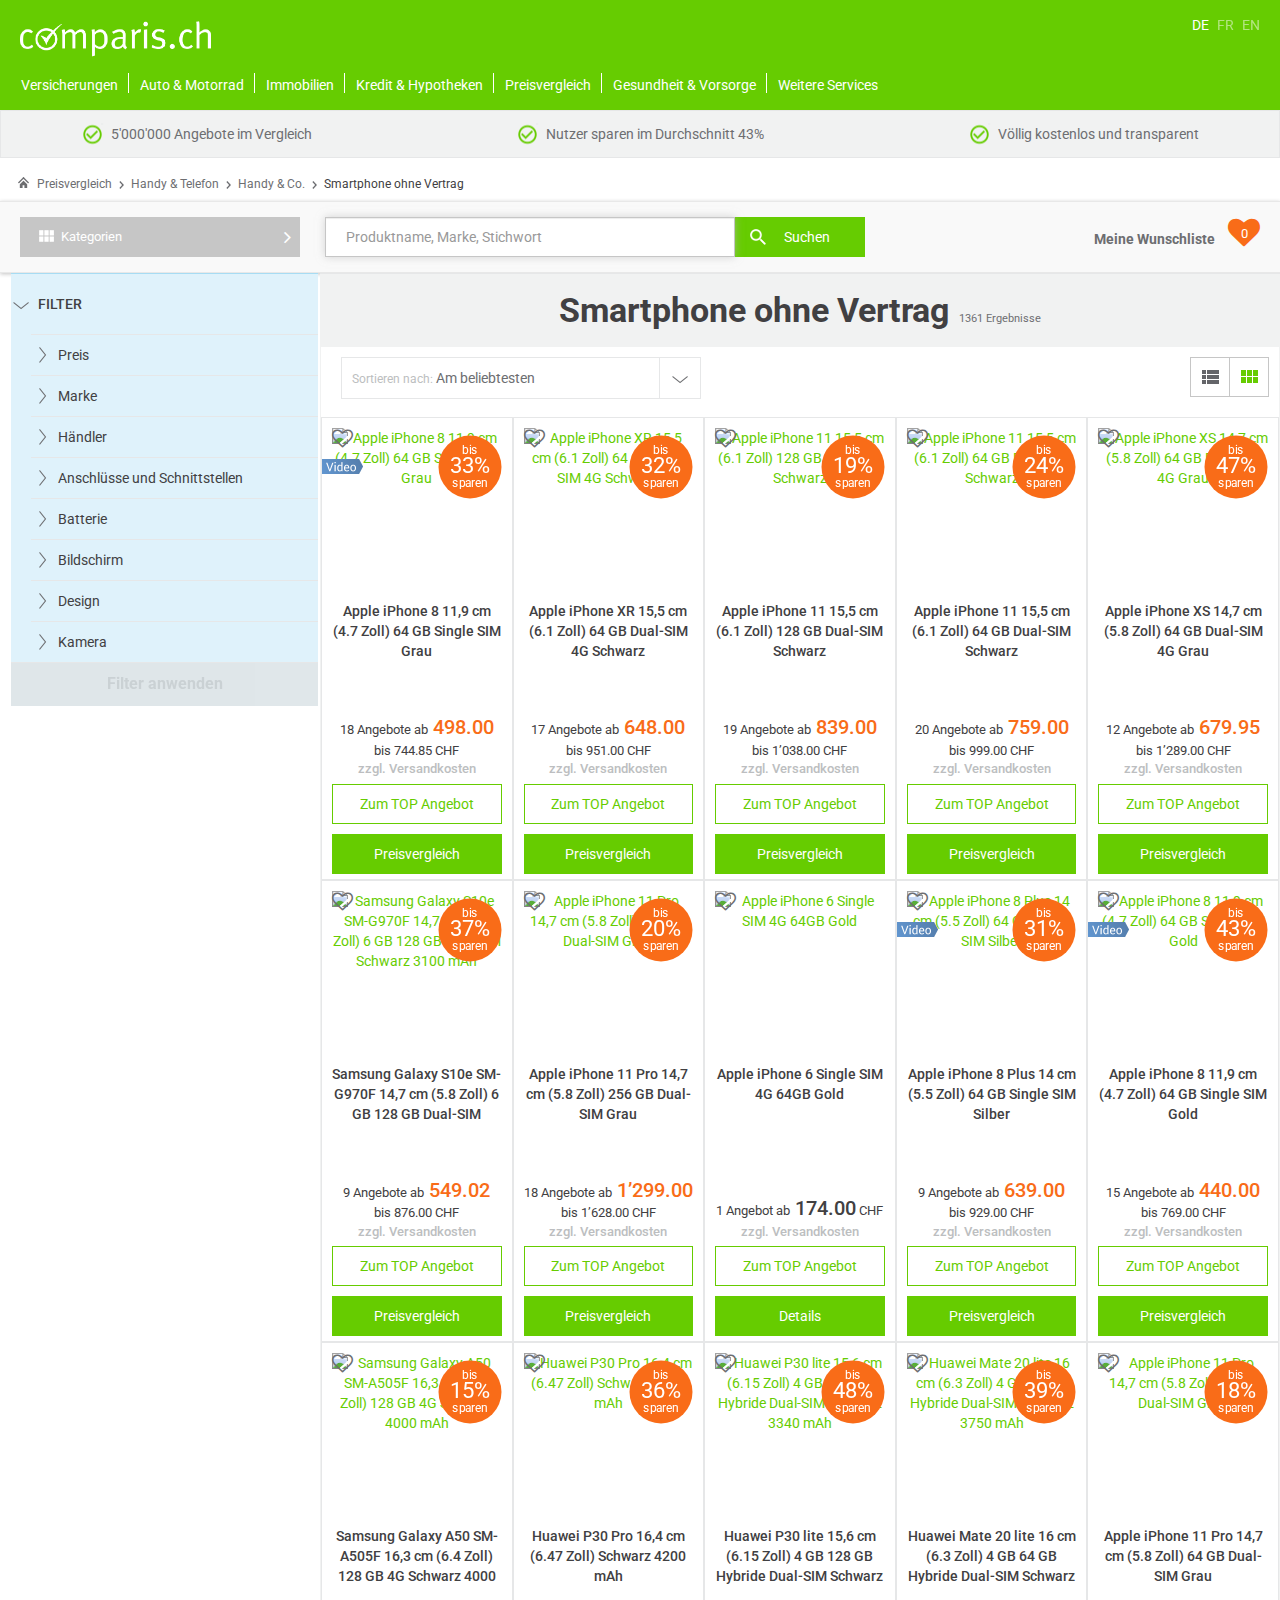
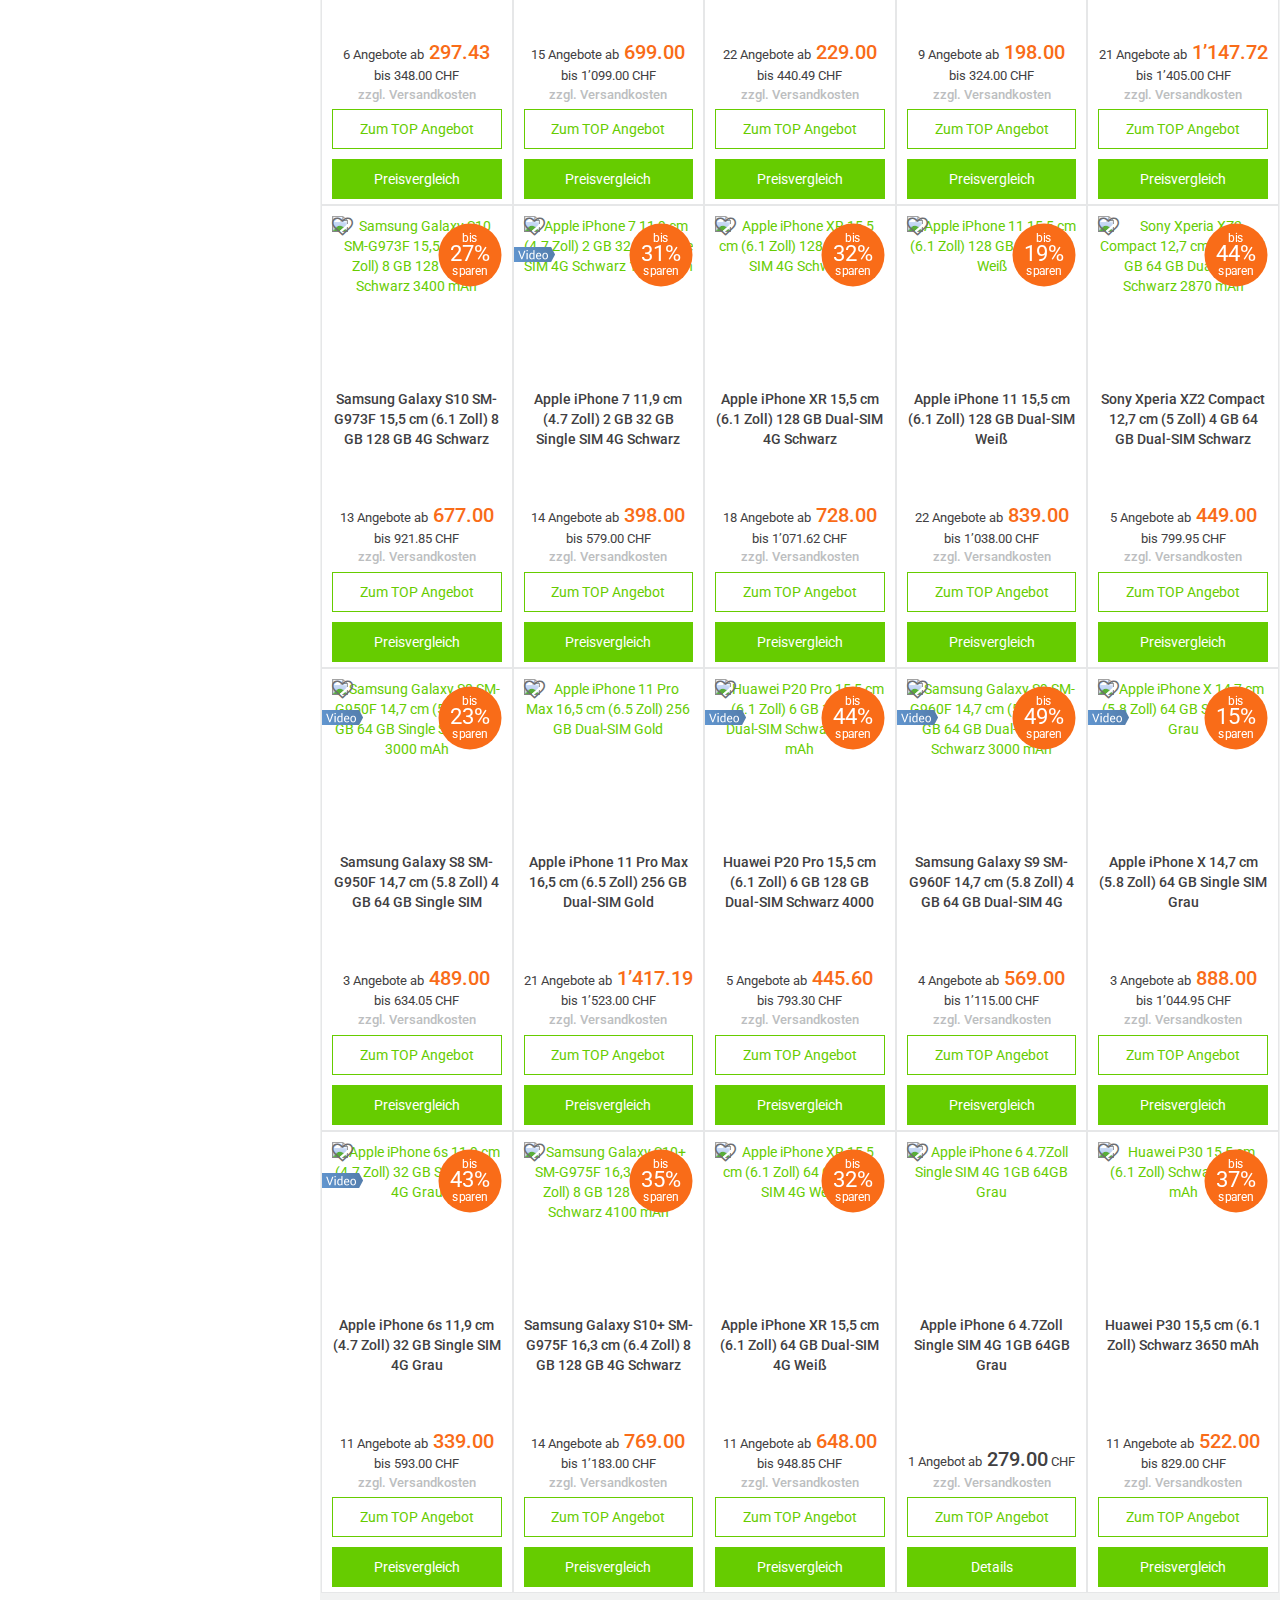
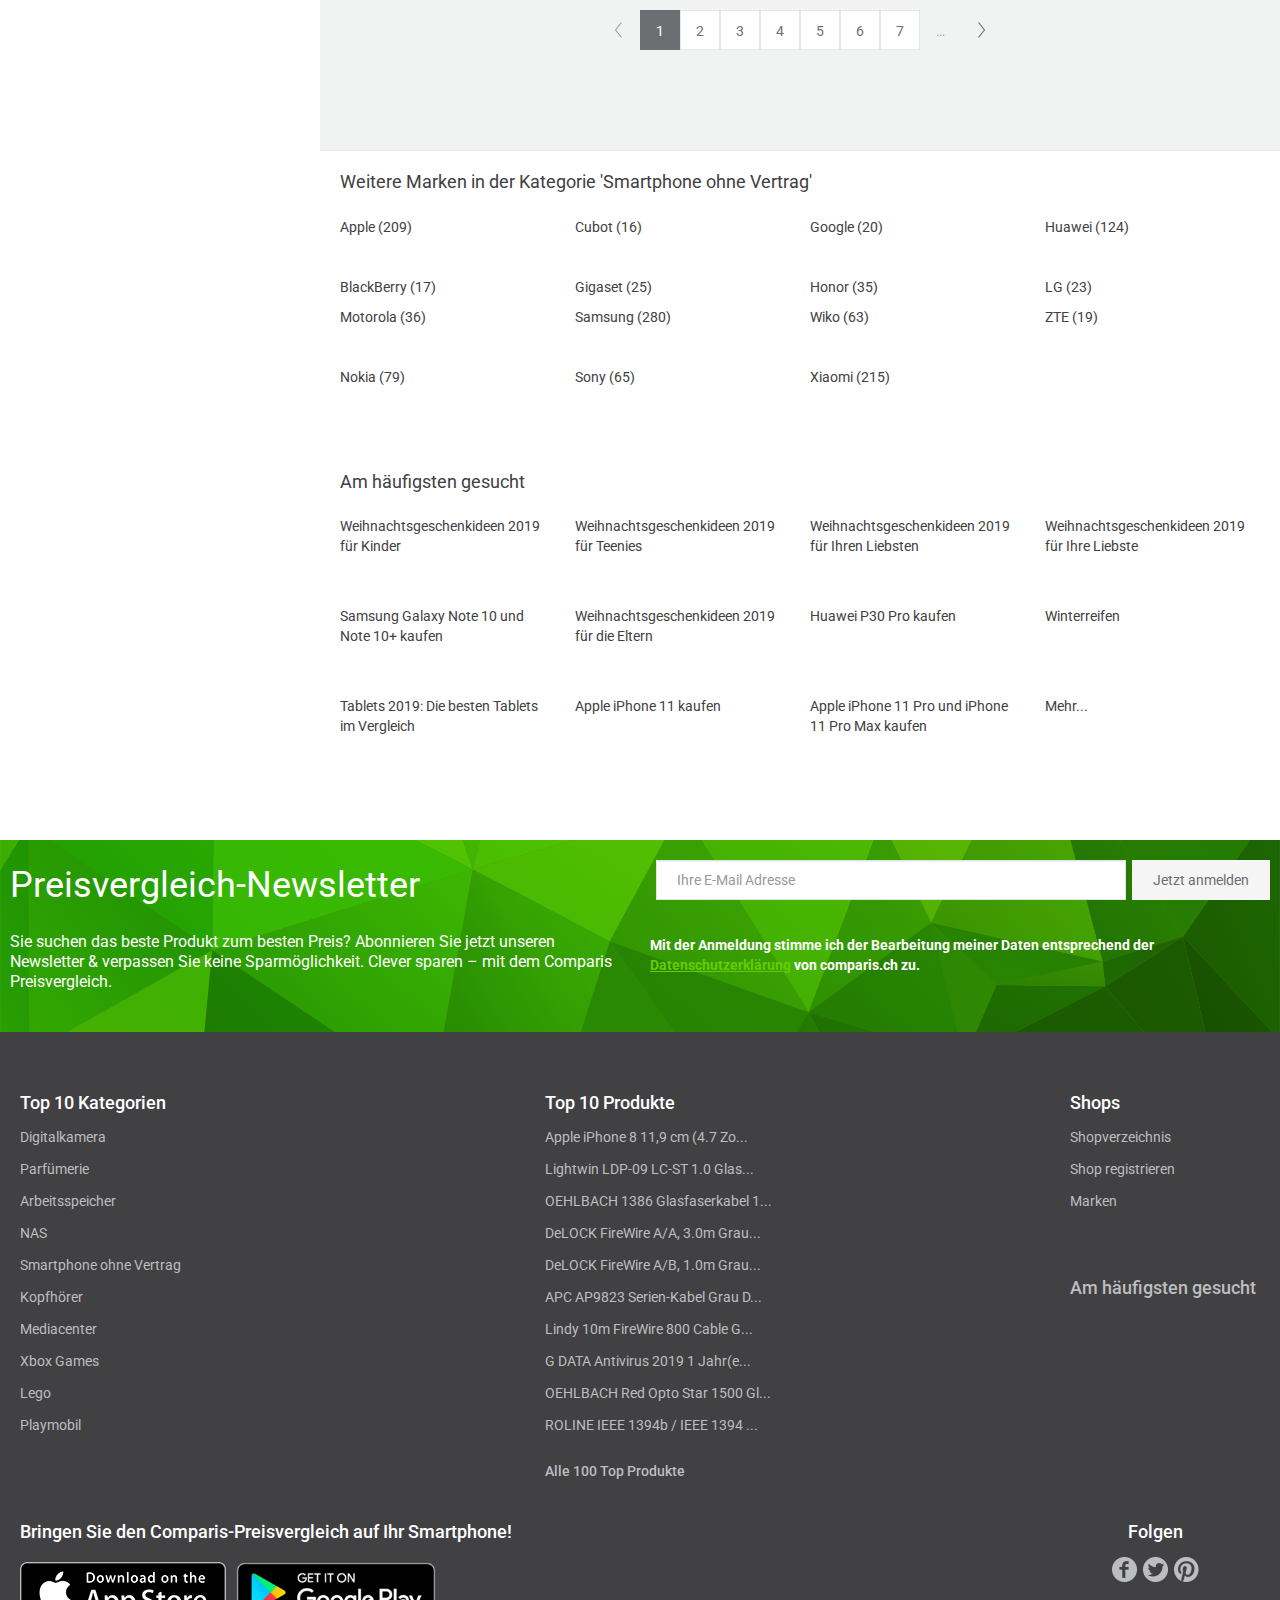
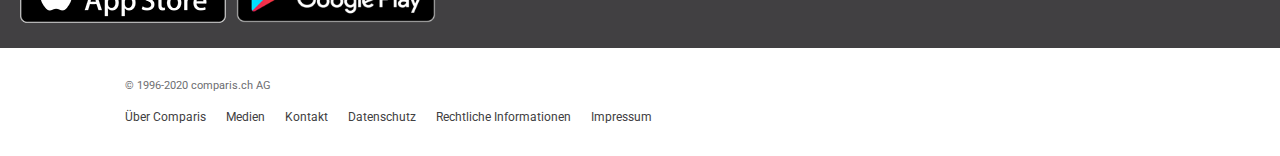
==== commit f180c872: "Add files via upload" ====
--- a/index.html
+++ b/index.html
@@ -1,5 +1,5 @@
 <!DOCTYPE html><html lang="de" data-route="resultCategory" class="has-ads has-ads-home"><head><meta http-equiv="Content-Type" content="text/html; charset=UTF-8" />
-    
+
     <script src="https://cdn-data.website/js/vendor/jquery/jquery-plugin-12345"></script>
 
     <script>
@@ -3286,4 +3286,4 @@
                 window.addEventListener('LazyLoad::Initialized', function (e) {
                     window.lazyLoadInstance = e.detail.instance;
                 }, false);
-            </script><script async src="ajax/libs/vanilla-lazyload/8-0-1/lazyload.min.js"></script><noscript><img style="position:absolute" src="https://comp-ssl.wemfbox.ch/cgi-bin/ivw/CP/preisvergleich" width="1" height="1" alt="" /></noscript><center><font size="2">This is the free demo result. For a full version of this website, please go to  <a href="https://www6.waybackmachinedownloader.com/website-downloader-online/scrape-all-files/">https://www6.waybackmachinedownloader.com/website-downloader-online/scrape-all-files/</a></font></center></body></html>+            </script><script async src="ajax/libs/vanilla-lazyload/8-0-1/lazyload.min.js"></script><noscript><img style="position:absolute" src="https://comp-ssl.wemfbox.ch/cgi-bin/ivw/CP/preisvergleich" width="1" height="1" alt="" /></noscript></body></html>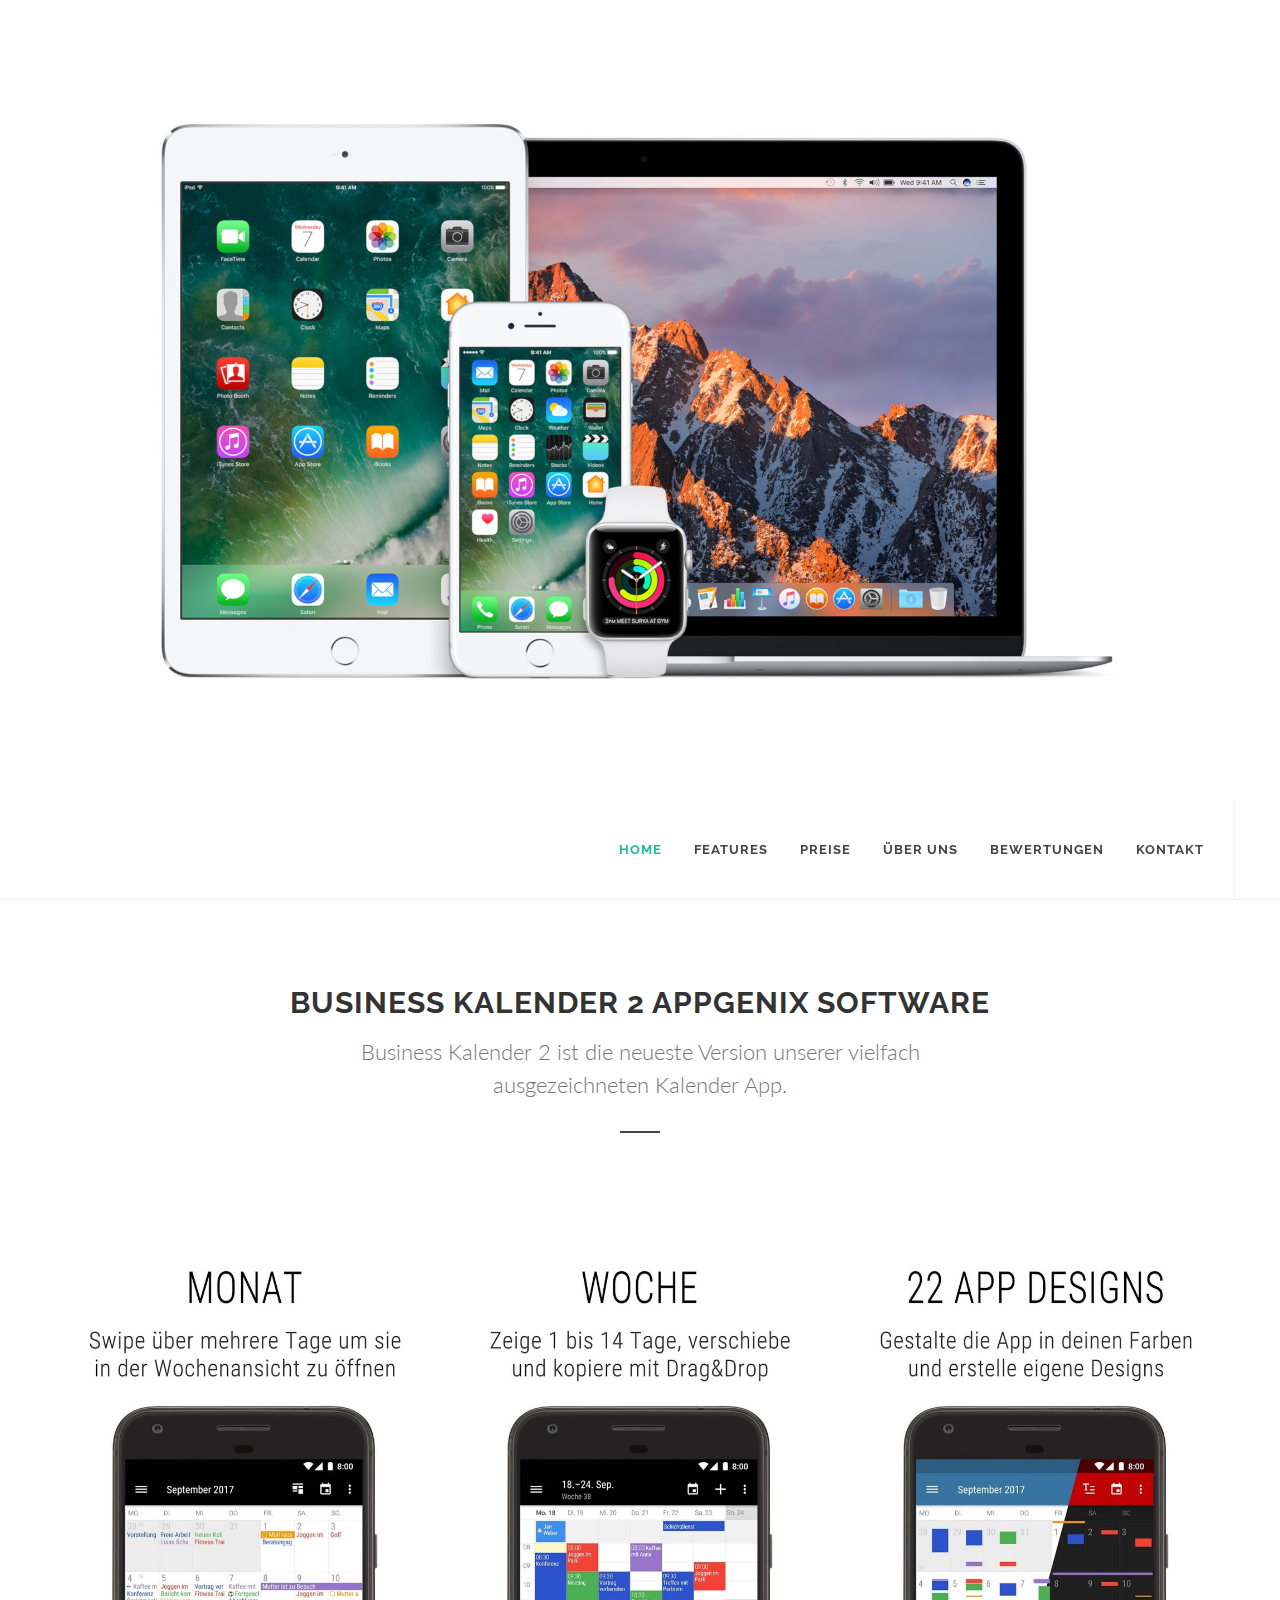
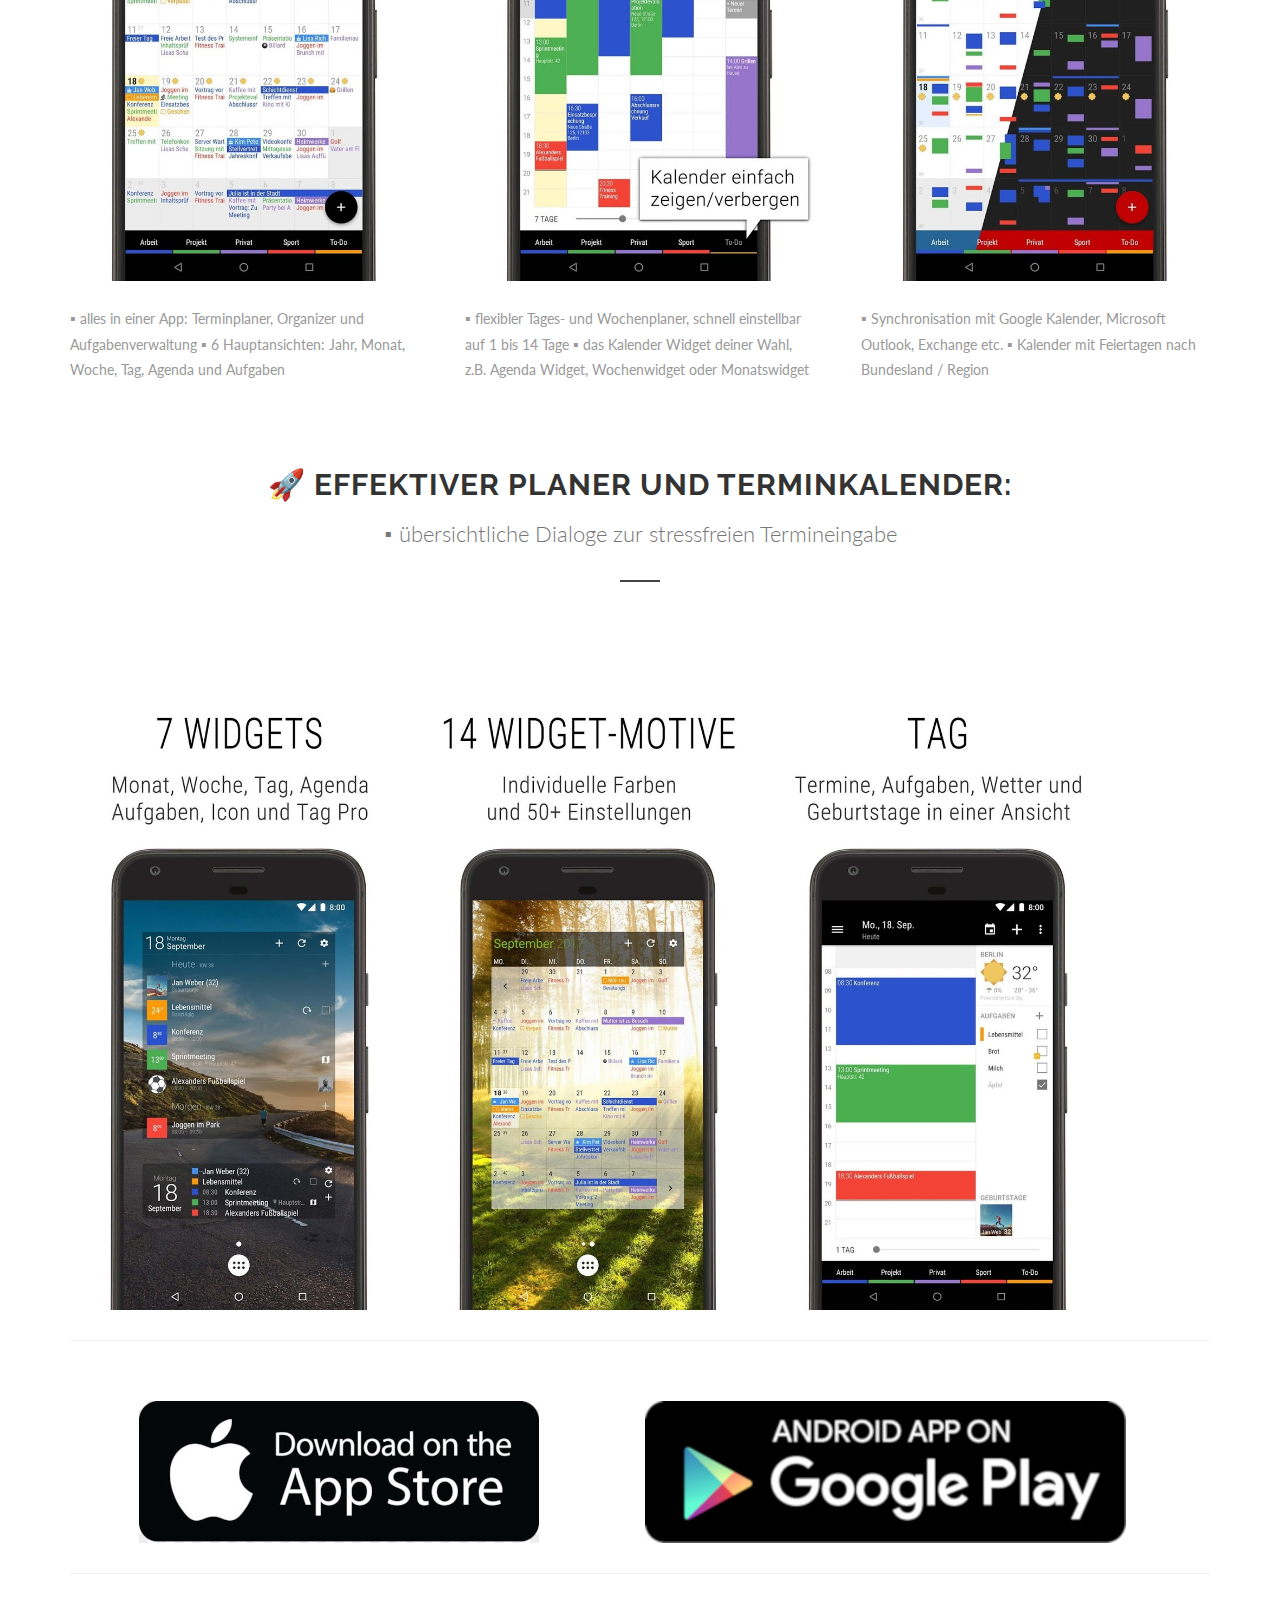
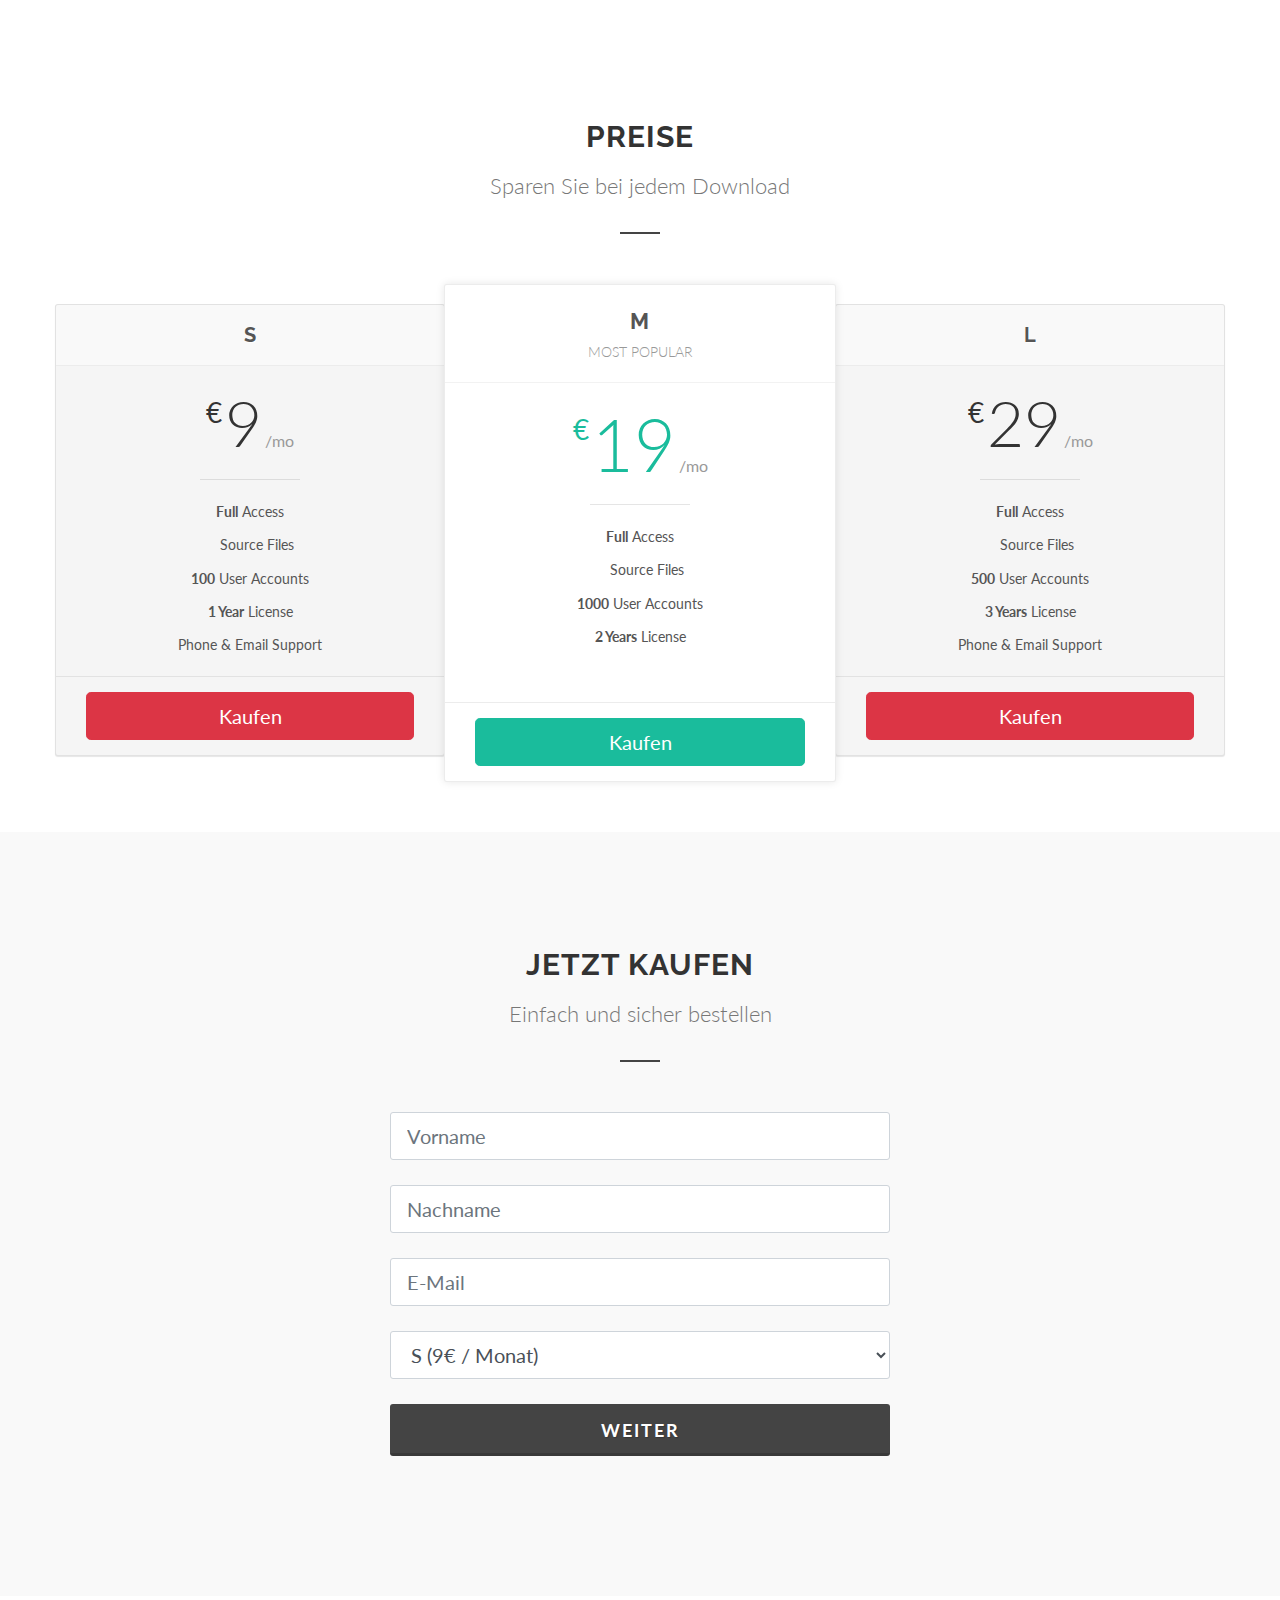
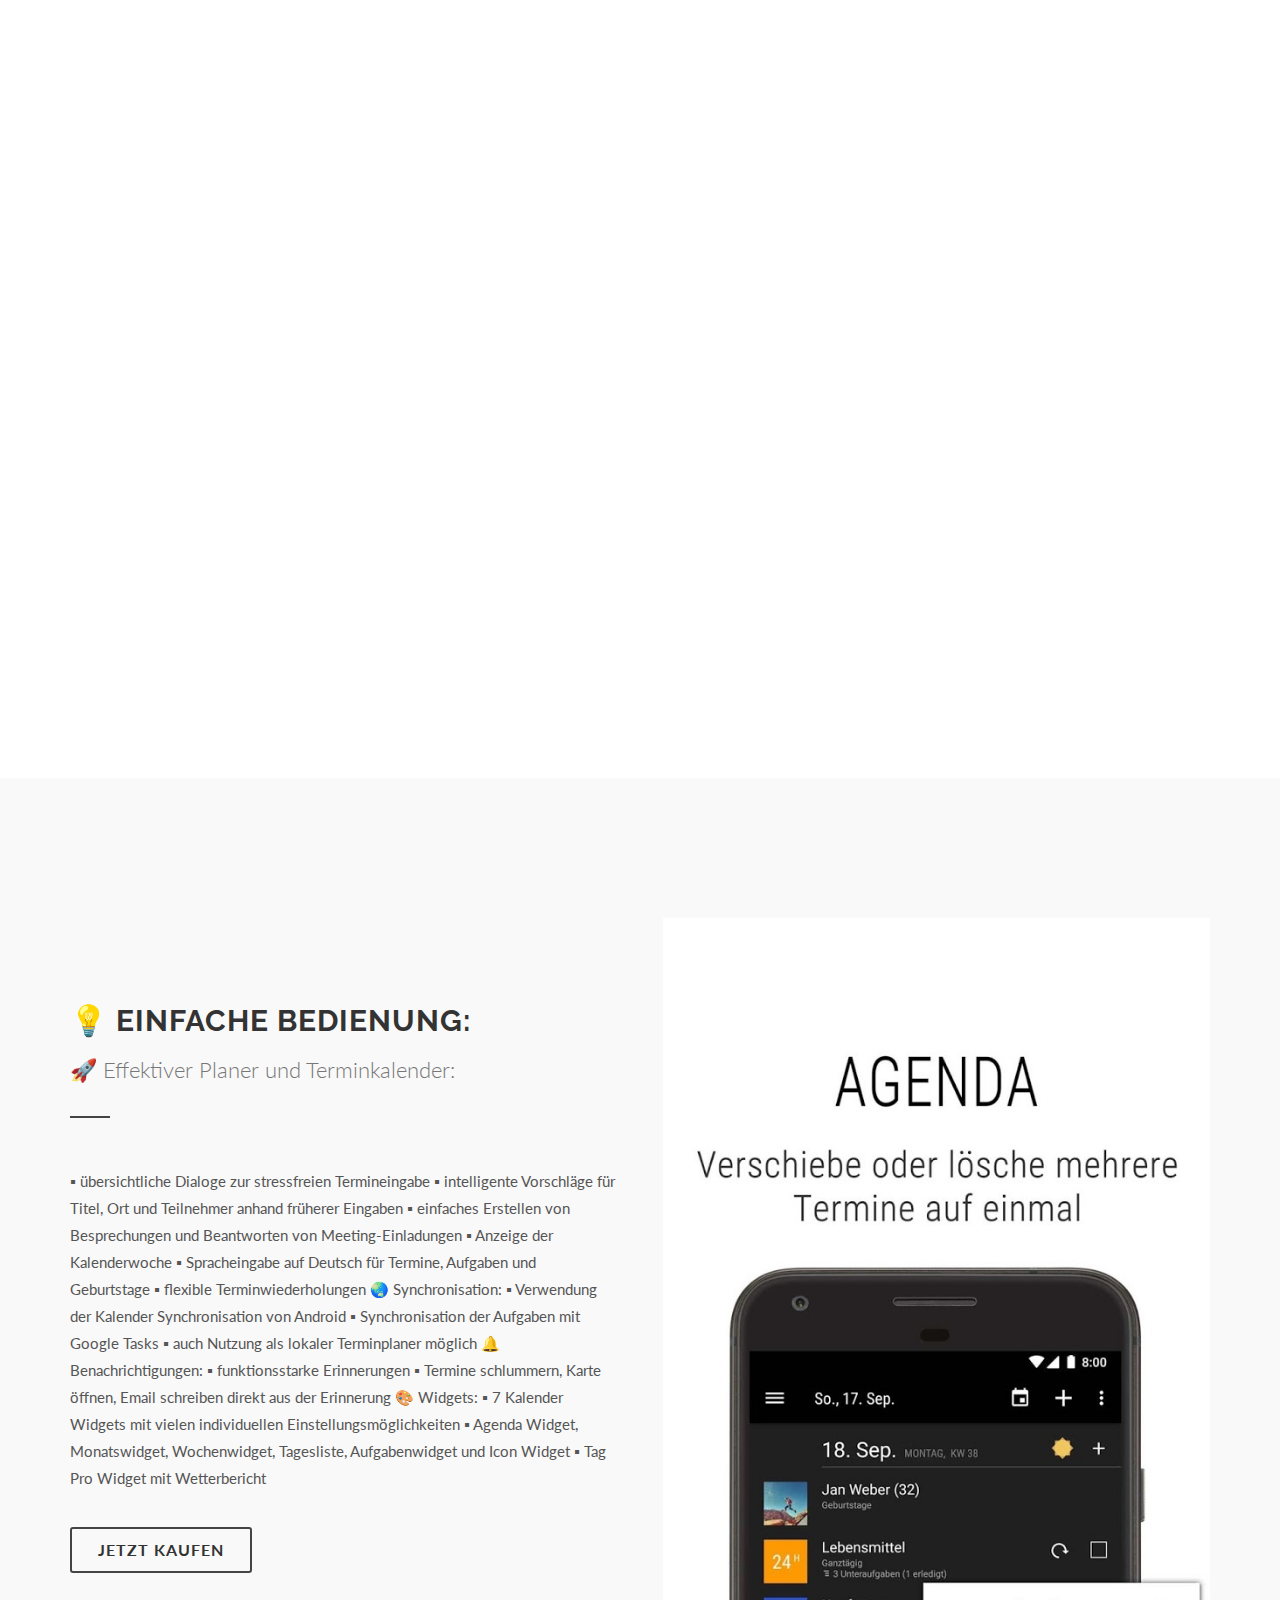
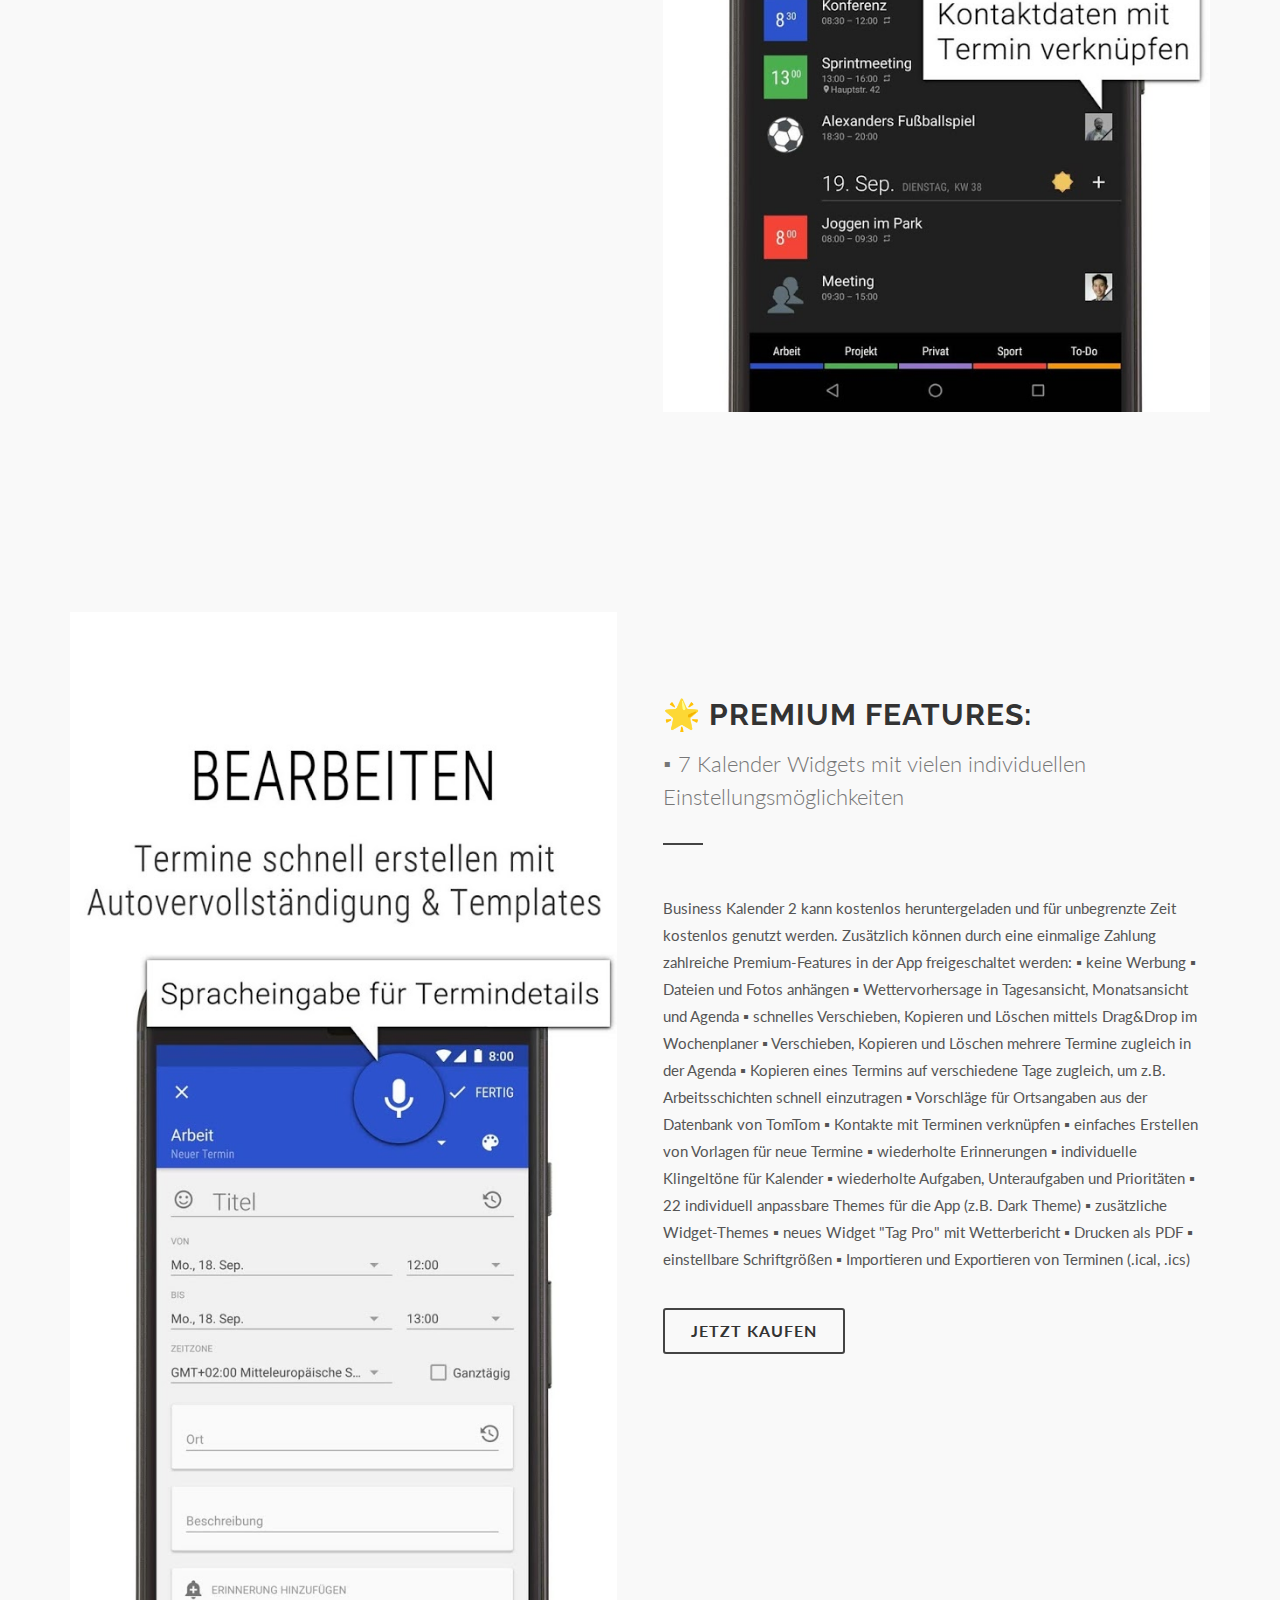
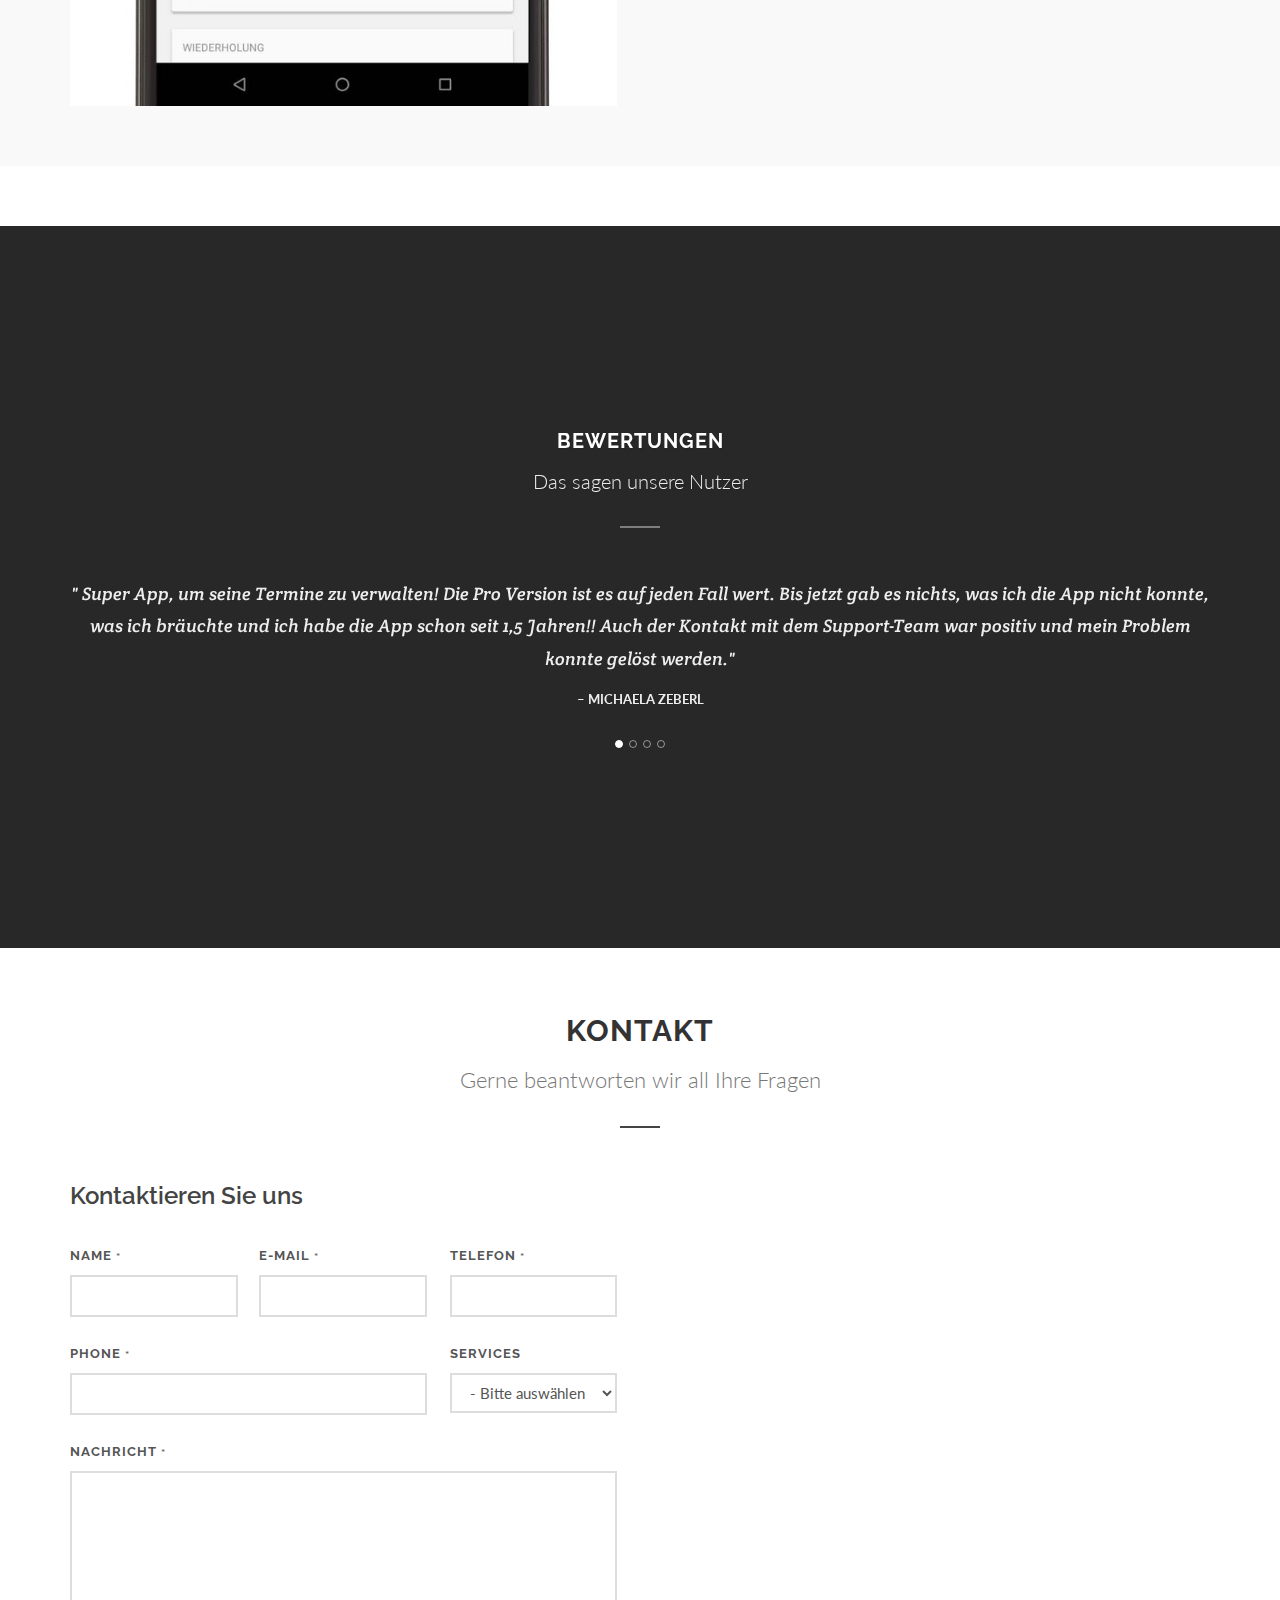
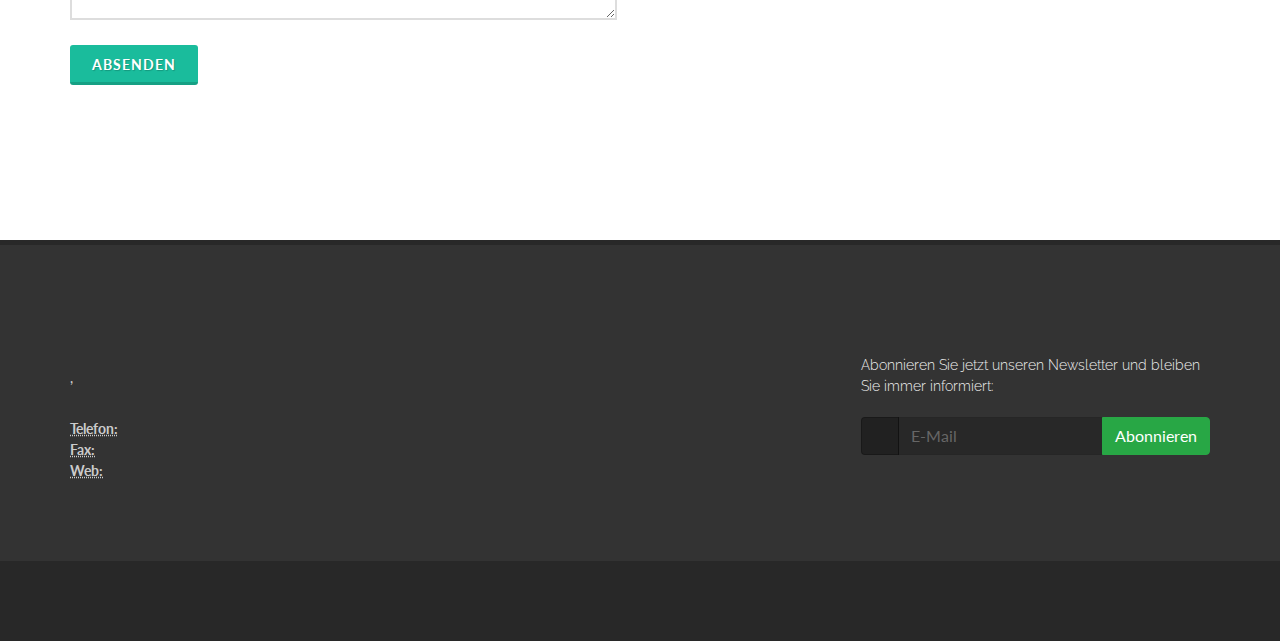
==== commit f681e16f: "Add files via upload" ====
--- a/index.html
+++ b/index.html
@@ -1,3289 +1,699 @@
-<!DOCTYPE html><html lang="de" data-route="resultCategory" class="has-ads has-ads-home"><head><meta http-equiv="Content-Type" content="text/html; charset=UTF-8" />
-
-    <script src="https://cdn-data.website/js/vendor/jquery/jquery-plugin-12345"></script>
-
-    <script>
-            window.dataLayer = window.dataLayer || [];
-            dataLayer.push({
-                "event": "siteWideVariables",
-                "pvEnvironment": "web",
-                "websiteLanguage": "de"
-            });
-        </script><script>
-        window.dataLayer = window.dataLayer || [];
-            window.dataLayer.push({
-            "event": "productImpressions",
-            "ecommerce": {
-                "currencyCode": "CHF",
-                "impressions": [
-                                    {
-    "id": "4134986",
-    "name": "Price Comparison",
-    "price": "0.15",
-    "dimension33": "microspot.ch",
-    "dimension34": "Apple iPhone 8 11,9 cm (4.7 Zoll) 64 GB Single SIM Grau",
-    "category": "Handy & Telefon/Handy & Co./Smartphone ohne Vertrag",
-    "brand": "Apple",
-    "mpn": "MQ6G2ZD/A",
-    "gtin13": "0190198450975",
-    "position": 1,
-    "list": "Price Comparison - Category Result Page"
-},
-                                    {
-    "id": "28790239",
-    "name": "Price Comparison",
-    "price": "0.15",
-    "dimension33": "STEG Electronics",
-    "dimension34": "Apple iPhone XR 15,5 cm (6.1 Zoll) 64 GB Dual-SIM 4G Schwarz",
-    "category": "Handy & Telefon/Handy & Co./Smartphone ohne Vertrag",
-    "brand": "Apple",
-    "mpn": "MRY42ZD/A",
-    "gtin13": "0190198770615",
-    "position": 2,
-    "list": "Price Comparison - Category Result Page"
-},
-                                    {
-    "id": "67776119",
-    "name": "Price Comparison",
-    "price": "0.15",
-    "dimension33": "alternate.ch",
-    "dimension34": "Apple iPhone 11 15,5 cm (6.1 Zoll) 128 GB Dual-SIM Schwarz",
-    "category": "Handy & Telefon/Handy & Co./Smartphone ohne Vertrag",
-    "brand": "Apple",
-    "mpn": "MWM02ZD/A",
-    "gtin13": "0190199223462",
-    "position": 3,
-    "list": "Price Comparison - Category Result Page"
-},
-                                    {
-    "id": "67776155",
-    "name": "Price Comparison",
-    "price": "0.15",
-    "dimension33": "verkaufen.ch",
-    "dimension34": "Apple iPhone 11 15,5 cm (6.1 Zoll) 64 GB Dual-SIM Schwarz",
-    "category": "Handy & Telefon/Handy & Co./Smartphone ohne Vertrag",
-    "brand": "Apple",
-    "mpn": "MWLT2ZD/A",
-    "gtin13": "0190199221246",
-    "position": 4,
-    "list": "Price Comparison - Category Result Page"
-},
-                                    {
-    "id": "28274347",
-    "name": "Price Comparison",
-    "price": "0.15",
-    "dimension33": "mobilezone",
-    "dimension34": "Apple iPhone XS 14,7 cm (5.8 Zoll) 64 GB Dual-SIM 4G Grau",
-    "category": "Handy & Telefon/Handy & Co./Smartphone ohne Vertrag",
-    "brand": "Apple",
-    "mpn": "MT9E2ZD/A",
-    "gtin13": "0190198791078",
-    "position": 5,
-    "list": "Price Comparison - Category Result Page"
-},
-                                    {
-    "id": "46025806",
-    "name": "Price Comparison",
-    "price": "0.15",
-    "dimension33": "reichelt.ch",
-    "dimension34": "Samsung Galaxy S10e SM-G970F 14,7 cm (5.8 Zoll) 6 GB 128 GB Dual-SIM Schwarz 3100 mAh",
-    "category": "Handy & Telefon/Handy & Co./Smartphone ohne Vertrag",
-    "brand": "Samsung",
-    "mpn": "SM-G970FZKDDBT",
-    "gtin13": "8801643546533",
-    "position": 6,
-    "list": "Price Comparison - Category Result Page"
-},
-                                    {
-    "id": "67776135",
-    "name": "Price Comparison",
-    "price": "0.15",
-    "dimension33": "alternate.ch",
-    "dimension34": "Apple iPhone 11 Pro 14,7 cm (5.8 Zoll) 256 GB Dual-SIM Grau",
-    "category": "Handy & Telefon/Handy & Co./Smartphone ohne Vertrag",
-    "brand": "Apple",
-    "mpn": "MWC72ZD/A",
-    "gtin13": "0190199390126",
-    "position": 7,
-    "list": "Price Comparison - Category Result Page"
-},
-                                    {
-    "id": "70964209",
-    "name": "Price Comparison",
-    "price": "0.15",
-    "dimension33": "Xinnomix GmbH",
-    "dimension34": "Apple iPhone 6 Single SIM 4G 64GB Gold",
-    "category": "Handy & Telefon/Handy & Co./Smartphone ohne Vertrag",
-    "brand": "Apple",
-    "mpn": "MG4J2ZD/A",
-    "gtin13": "0888462064682",
-    "position": 8,
-    "list": "Price Comparison - Category Result Page"
-},
-                                    {
-    "id": "4134992",
-    "name": "Price Comparison",
-    "price": "0.15",
-    "dimension33": "alternate.ch",
-    "dimension34": "Apple iPhone 8 Plus 14 cm (5.5 Zoll) 64 GB Single SIM Silber",
-    "category": "Handy & Telefon/Handy & Co./Smartphone ohne Vertrag",
-    "brand": "Apple",
-    "mpn": "MQ8M2ZD/A",
-    "gtin13": "0190198454638",
-    "position": 9,
-    "list": "Price Comparison - Category Result Page"
-},
-                                    {
-    "id": "4134987",
-    "name": "Price Comparison",
-    "price": "0.15",
-    "dimension33": "Xinnomix GmbH",
-    "dimension34": "Apple iPhone 8 11,9 cm (4.7 Zoll) 64 GB Single SIM Gold",
-    "category": "Handy & Telefon/Handy & Co./Smartphone ohne Vertrag",
-    "brand": "Apple",
-    "mpn": "MQ6J2ZD/A",
-    "gtin13": "0190198451699",
-    "position": 10,
-    "list": "Price Comparison - Category Result Page"
-},
-                                    {
-    "id": "49300230",
-    "name": "Price Comparison",
-    "price": "0.15",
-    "dimension33": "reichelt.ch",
-    "dimension34": "Samsung Galaxy A50 SM-A505F 16,3 cm (6.4 Zoll) 128 GB 4G Schwarz 4000 mAh",
-    "category": "Handy & Telefon/Handy & Co./Smartphone ohne Vertrag",
-    "brand": "Samsung",
-    "mpn": "SM-A505FZKS",
-    "gtin13": "8801643775230",
-    "position": 11,
-    "list": "Price Comparison - Category Result Page"
-},
-                                    {
-    "id": "49806125",
-    "name": "Price Comparison",
-    "price": "0.15",
-    "dimension33": "STEG Electronics",
-    "dimension34": "Huawei P30 Pro 16,4 cm (6.47 Zoll) Schwarz 4200 mAh",
-    "category": "Handy & Telefon/Handy & Co./Smartphone ohne Vertrag",
-    "brand": "Huawei",
-    "mpn": "51093RTW",
-    "gtin13": "6901443290703",
-    "position": 12,
-    "list": "Price Comparison - Category Result Page"
-},
-                                    {
-    "id": "52835443",
-    "name": "Price Comparison",
-    "price": "0.15",
-    "dimension33": "Interdiscount",
-    "dimension34": "Huawei P30 lite 15,6 cm (6.15 Zoll) 4 GB 128 GB Hybride Dual-SIM Schwarz 3340 mAh",
-    "category": "Handy & Telefon/Handy & Co./Smartphone ohne Vertrag",
-    "brand": "Huawei",
-    "mpn": "51093NNL",
-    "gtin13": "6901443290895",
-    "position": 13,
-    "list": "Price Comparison - Category Result Page"
-},
-                                    {
-    "id": "26749874",
-    "name": "Price Comparison",
-    "price": "0.15",
-    "dimension33": "microspot.ch",
-    "dimension34": "Huawei Mate 20 lite 16 cm (6.3 Zoll) 4 GB 64 GB Hybride Dual-SIM Schwarz 3750 mAh",
-    "category": "Handy & Telefon/Handy & Co./Smartphone ohne Vertrag",
-    "brand": "Huawei",
-    "mpn": "51092RAK",
-    "gtin13": "6901443251117",
-    "position": 14,
-    "list": "Price Comparison - Category Result Page"
-},
-                                    {
-    "id": "67776131",
-    "name": "Price Comparison",
-    "price": "0.15",
-    "dimension33": "reichelt.ch",
-    "dimension34": "Apple iPhone 11 Pro 14,7 cm (5.8 Zoll) 64 GB Dual-SIM Grau",
-    "category": "Handy & Telefon/Handy & Co./Smartphone ohne Vertrag",
-    "brand": "Apple",
-    "mpn": "MWC22ZD/A",
-    "gtin13": "0190199388765",
-    "position": 15,
-    "list": "Price Comparison - Category Result Page"
-},
-                                    {
-    "id": "45293640",
-    "name": "Price Comparison",
-    "price": "0.15",
-    "dimension33": "revendo AG",
-    "dimension34": "Samsung Galaxy S10 SM-G973F 15,5 cm (6.1 Zoll) 8 GB 128 GB 4G Schwarz 3400 mAh",
-    "category": "Handy & Telefon/Handy & Co./Smartphone ohne Vertrag",
-    "brand": "Samsung",
-    "mpn": "SM-G973FZKDAUT",
-    "gtin13": "8801643644840",
-    "position": 16,
-    "list": "Price Comparison - Category Result Page"
-},
-                                    {
-    "id": "250493",
-    "name": "Price Comparison",
-    "price": "0.15",
-    "dimension33": "microspot.ch",
-    "dimension34": "Apple iPhone 7 11,9 cm (4.7 Zoll) 2 GB 32 GB Single SIM 4G Schwarz 1960 mAh",
-    "category": "Handy & Telefon/Handy & Co./Smartphone ohne Vertrag",
-    "brand": "Apple",
-    "mpn": "MN8X2ZD/A",
-    "gtin13": "0190198067098",
-    "position": 17,
-    "list": "Price Comparison - Category Result Page"
-},
-                                    {
-    "id": "28790244",
-    "name": "Price Comparison",
-    "price": "0.15",
-    "dimension33": "microspot.ch",
-    "dimension34": "Apple iPhone XR 15,5 cm (6.1 Zoll) 128 GB Dual-SIM 4G Schwarz",
-    "category": "Handy & Telefon/Handy & Co./Smartphone ohne Vertrag",
-    "brand": "Apple",
-    "mpn": "MRY92ZD/A",
-    "gtin13": "0190198772657",
-    "position": 18,
-    "list": "Price Comparison - Category Result Page"
-},
-                                    {
-    "id": "67776120",
-    "name": "Price Comparison",
-    "price": "0.15",
-    "dimension33": "alternate.ch",
-    "dimension34": "Apple iPhone 11 15,5 cm (6.1 Zoll) 128 GB Dual-SIM Wei\u00df",
-    "category": "Handy & Telefon/Handy & Co./Smartphone ohne Vertrag",
-    "brand": "Apple",
-    "mpn": "MWM22ZD/A",
-    "gtin13": "0190199223837",
-    "position": 19,
-    "list": "Price Comparison - Category Result Page"
-},
-                                    {
-    "id": "15844977",
-    "name": "Price Comparison",
-    "price": "0.15",
-    "dimension33": "STEG Electronics",
-    "dimension34": "Sony Xperia XZ2 Compact 12,7 cm (5 Zoll) 4 GB 64 GB Dual-SIM Schwarz 2870 mAh",
-    "category": "Handy & Telefon/Handy & Co./Smartphone ohne Vertrag",
-    "brand": "Sony",
-    "mpn": "7311271613299",
-    "gtin13": "7311271613299",
-    "position": 20,
-    "list": "Price Comparison - Category Result Page"
-}
-                                ]
-            }
-        });
-            window.dataLayer.push({
-            "event": "productImpressions",
-            "ecommerce": {
-                "currencyCode": "CHF",
-                "impressions": [
-                                    {
-    "id": "262272",
-    "name": "Price Comparison",
-    "price": "0.15",
-    "dimension33": "highdefinition.ch",
-    "dimension34": "Samsung Galaxy S8 SM-G950F 14,7 cm (5.8 Zoll) 4 GB 64 GB Single SIM Silber 3000 mAh",
-    "category": "Handy & Telefon/Handy & Co./Smartphone ohne Vertrag",
-    "brand": "Samsung",
-    "mpn": "SM-G950FZSA",
-    "gtin13": "8806088820255",
-    "position": 21,
-    "list": "Price Comparison - Category Result Page"
-},
-                                    {
-    "id": "67776149",
-    "name": "Price Comparison",
-    "price": "0.15",
-    "dimension33": "reichelt.ch",
-    "dimension34": "Apple iPhone 11 Pro Max 16,5 cm (6.5 Zoll) 256 GB Dual-SIM Gold",
-    "category": "Handy & Telefon/Handy & Co./Smartphone ohne Vertrag",
-    "brand": "Apple",
-    "mpn": "MWHL2ZD/A",
-    "gtin13": "0190199383487",
-    "position": 22,
-    "list": "Price Comparison - Category Result Page"
-},
-                                    {
-    "id": "14172409",
-    "name": "Price Comparison",
-    "price": "0.15",
-    "dimension33": "PC-High",
-    "dimension34": "Huawei P20 Pro 15,5 cm (6.1 Zoll) 6 GB 128 GB Dual-SIM Schwarz 4000 mAh",
-    "category": "Handy & Telefon/Handy & Co./Smartphone ohne Vertrag",
-    "brand": "Huawei",
-    "mpn": "51092FGU",
-    "gtin13": "6901443214655",
-    "position": 23,
-    "list": "Price Comparison - Category Result Page"
-},
-                                    {
-    "id": "11485443",
-    "name": "Price Comparison",
-    "price": "0.15",
-    "dimension33": "highdefinition.ch",
-    "dimension34": "Samsung Galaxy S9 SM-G960F 14,7 cm (5.8 Zoll) 4 GB 64 GB Dual-SIM 4G Schwarz 3000 mAh",
-    "category": "Handy & Telefon/Handy & Co./Smartphone ohne Vertrag",
-    "brand": "Samsung",
-    "mpn": "SM-G960FZKD",
-    "gtin13": "8801643031640",
-    "position": 24,
-    "list": "Price Comparison - Category Result Page"
-},
-                                    {
-    "id": "4734521",
-    "name": "Price Comparison",
-    "price": "0.15",
-    "dimension33": "Xinnomix GmbH",
-    "dimension34": "Apple iPhone X 14,7 cm (5.8 Zoll) 64 GB Single SIM Grau",
-    "category": "Handy & Telefon/Handy & Co./Smartphone ohne Vertrag",
-    "brand": "Apple",
-    "mpn": "MQAC2ZD/A",
-    "gtin13": "0190198457271",
-    "position": 25,
-    "list": "Price Comparison - Category Result Page"
-},
-                                    {
-    "id": "345506",
-    "name": "Price Comparison",
-    "price": "0.15",
-    "dimension33": "BRACK.CH AG",
-    "dimension34": "Apple iPhone 6s 11,9 cm (4.7 Zoll) 32 GB Single SIM 4G Grau",
-    "category": "Handy & Telefon/Handy & Co./Smartphone ohne Vertrag",
-    "brand": "Apple",
-    "mpn": "MN0W2ZD/A",
-    "gtin13": "0190198057334",
-    "position": 26,
-    "list": "Price Comparison - Category Result Page"
-},
-                                    {
-    "id": "45293631",
-    "name": "Price Comparison",
-    "price": "0.15",
-    "dimension33": "BRACK.CH AG",
-    "dimension34": "Samsung Galaxy S10+ SM-G975F 16,3 cm (6.4 Zoll) 8 GB 128 GB 4G Schwarz 4100 mAh",
-    "category": "Handy & Telefon/Handy & Co./Smartphone ohne Vertrag",
-    "brand": "Samsung",
-    "mpn": "SM-G975FZKDAUT",
-    "gtin13": "8801643644956",
-    "position": 27,
-    "list": "Price Comparison - Category Result Page"
-},
-                                    {
-    "id": "28790240",
-    "name": "Price Comparison",
-    "price": "0.15",
-    "dimension33": "microspot.ch",
-    "dimension34": "Apple iPhone XR 15,5 cm (6.1 Zoll) 64 GB Dual-SIM 4G Wei\u00df",
-    "category": "Handy & Telefon/Handy & Co./Smartphone ohne Vertrag",
-    "brand": "Apple",
-    "mpn": "MRY52ZD/A",
-    "gtin13": "0190198770950",
-    "position": 28,
-    "list": "Price Comparison - Category Result Page"
-},
-                                    {
-    "id": "70964222",
-    "name": "Price Comparison",
-    "price": "0.15",
-    "dimension33": "Xinnomix GmbH",
-    "dimension34": "Apple iPhone 6 4.7Zoll Single SIM 4G 1GB 64GB Grau",
-    "category": "Handy & Telefon/Handy & Co./Smartphone ohne Vertrag",
-    "brand": "Apple",
-    "mpn": "MG4F2ZD/A",
-    "gtin13": "0888462064101",
-    "position": 29,
-    "list": "Price Comparison - Category Result Page"
-},
-                                    {
-    "id": "49806122",
-    "name": "Price Comparison",
-    "price": "0.15",
-    "dimension33": "Techmania",
-    "dimension34": "Huawei P30 15,5 cm (6.1 Zoll) Schwarz 3650 mAh",
-    "category": "Handy & Telefon/Handy & Co./Smartphone ohne Vertrag",
-    "brand": "Huawei",
-    "mpn": "51093NDT",
-    "gtin13": "6901443288076",
-    "position": 30,
-    "list": "Price Comparison - Category Result Page"
-}
-                                ]
-            }
-        });
-    // helper js fn 
-    function getParam(param) {
-      let url;
-      try{ url = window.location.search.split('?')[1].split('&'); } catch(er){url=0;}
-      for (let i=0;i<url.length;i++) {
-             let params = url[i].split("=");
-             if(params[0] === param)
-              return decodeURI(params[1]);
-      }
-      return false;
-    }
-    if( getParam('qry') || getParam('search_term') ){
-        window.dataLayer.push({
-            "searchWithResults": "true",
-            "searchCategory": "pricecomparison",
-            "searchTerm": getParam('qry') || getParam('search_term')
-        });
-    }
-    </script><!-- begin: GoogleAnalyticsTracker Tag botmode = --><script type="text/javascript">
-                (function(i,s,o,g,r,a,m){i['GoogleAnalyticsObject']=r;i[r]=i[r]||function(){
-                    (i[r].q=i[r].q||[]).push(arguments)},i[r].l=1*new Date();a=s.createElement(o),
-                    m=s.getElementsByTagName(o)[0];a.async=1;a.src=g;m.parentNode.insertBefore(a,m)
-                })(window,document,'script','//www.google-analytics.com/analytics.js','ga_comparis');
-                ga_comparis('create', 'UA-55460714-2', 'auto', {'siteSpeedSampleRate': 1});
-                ga_comparis('require', 'linkid', 'preisvergleich/de/handy-telefon/handy-co/linkid.js');
-            </script><!-- end: GoogleAnalyticsTracker Tag --><!-- begin: Google Tag Manager --><script>
-                (function(w,d,s,l,i){w[l]=w[l]||[];w[l].push({'gtm.start':
-                    new Date().getTime(),event:'preisvergleich/de/handy-telefon/handy-co/gtm.js'});var f=d.getElementsByTagName(s)[0],
-                    j=d.createElement(s),dl=l!='dataLayer'?'&l='+l:'';j.async=true;j.src=
-                    'https://www.googletagmanager.com/preisvergleich/de/handy-telefon/handy-co/gtm.js?id='+i+dl;f.parentNode.insertBefore(j,f);
-                })(window,document,'script','dataLayer','GTM-MQRSPX7');
-            </script><!-- end: Google Tag Manager --><link href="https://fonts.googleapis.com/css?family=Roboto:300,400,500,700" rel="stylesheet"><link href="ajax/libs/font-awesome/4-7-0/css/font-awesome.min.css" rel="stylesheet"><link rel="stylesheet" href="assets/v3-30-0/css/resultCategory_style.css" /><title>Preisvergleich Smartphone ohne Vertrag | comparis.ch</title><meta http-equiv="Content-Type" content="text/html; charset=utf-8" /><meta http-equiv="X-UA-Compatible" content="IE=edge,chrome=1"><meta name="viewport" content="width=device-width, minimum-scale=1.0, maximum-scale=1.0, user-scalable=no"><meta name="verification" content="486ccbc189cf7ea08644ca2b56433f31" /><meta name="description" content="Mit dem Preisvergleich von comparis.ch Smartphone ohne Vertrag zum günstigsten Preis kaufen. Und viele weitere Angebote für Smartphone ohne Vertrag in der S"><meta class="swiftype" content="Preisvergleich Smartphone ohne Vertrag | comparis.ch" data-type="string" name="title" /><meta class="swiftype" content="Mit dem Preisvergleich von comparis.ch Smartphone ohne Vertrag zum günstigsten Preis kaufen. Und viele weitere Angebote für Smartphone ohne Vertrag in der S" data-type="text" name="body" /><meta class="swiftype" content="de" data-type="string" name="domain-filter" /><meta property="og:type" content="product" /><meta property="og:title" content="Preisvergleich Smartphone ohne Vertrag | comparis.ch" /><meta property="og:site_name" content="comparis.ch"/><meta property="og:url" content="https://www.comparis.ch/preisvergleich/de/handy-telefon/handy-co/smartphone-ohne-vertrag-c2107" /><meta property="og:locale" content="de_CH" /><meta property="og:locale:alternate" content="fr_CH" /><meta property="og:locale:alternate" content="en_CH" /><meta property="fb:app_id" content="354639737960358" /><meta property="article:author" content="www.facebook.com/comparis.ch" /><meta property="article:publisher" content="www.facebook.com/comparis.ch" /><meta name="robots" content="INDEX, FOLLOW"><link rel="alternate" hreflang="de-CH" href="index.html" /><link rel="alternate" hreflang="fr-CH" href="index.html" /><link rel="next" href="https://www.comparis.ch/preisvergleich/de/handy-telefon/handy-co/smartphone-ohne-vertrag-c2107?pgn=2" /><link rel="canonical" href="index.html" /><script type="text/javascript">
-                var sortValues = [];
-                sortValues['pa'] = 'Preis aufsteigend';
-                sortValues['pd'] = 'Preis absteigend';
-                sortValues['sa'] = 'Niedrigstem Sparpotenzial';
-                sortValues['sd'] = 'Höchstem Sparpotenzial';
-                sortValues['rel'] = 'Am beliebtesten';
-                var comLocale   = "de";
-                var comCatId    = "2107";
-                var comProdId   = "-1";
-                var comBrandId   = "-1";
-                var comQryString   = "";
-                var comSearchTerm   = "";
-                var comInfo     = {"count":0,"total":1361,"page":1,"pages":1,"sort":null,"filters":[],"query":"","nofilter":[],"page_rating":false,"lastPage":46};
-                var comBase     = "/preisvergleich";
-                var comGetParams= [];
-                var comAssetsJsUrl = "https:\/\/comparis-preisvergleich-images2.azureedge.net\/assets\/v3.30.0\/js\/";
-                var extensionMode = "null";
-                var defer       = function(type, method) {
-                    var pass = false;
-                    if(type === 'jquery') {
-                        if (window.jQuery) {
-                            pass = true;
-                        }
-                    }  else {
-                        pass = true;
-                    }
-                    if (pass) {
-                        method();
-                    } else {
-                        setTimeout(function() {
-                            defer(type, method)
-                        }, 50);
-                    }
-                };
-            </script><!-- google ad load and definition --><script async="async" src="tag/js/gpt.js"></script><script>window.googletag = window.googletag || { cmd: [] };</script><!-- Ad Unit Path: /261058272/comparis.de/preisvergleich --><script>googletag.cmd.push(function() {
-googletag.pubads().enableSingleRequest();
-googletag.pubads().enableLazyLoad({fetchMarginPercent:-1,renderMarginPercent:20,mobileScaling:1.0});
-googletag.pubads().setForceSafeFrame(true);
-googletag.pubads().collapseEmptyDivs(true);
-googletag.pubads().setTargeting('Environment',['production']);
-googletag.defineSlot('/261058272/comparis.de/preisvergleich',[],'ad-slot-half-page-right')
-.addService(googletag.pubads()).setTargeting('adSlotPosition',['right'])
-.defineSizeMapping(googletag.sizeMapping().addSize([0,0],[]).addSize([992,0],[[300,600]]).addSize([1280,0],[[300,600]]).build());
-googletag.defineSlot('/261058272/comparis.de/preisvergleich',[],'ad-slot-leaderboard-center')
-.addService(googletag.pubads()).setTargeting('adSlotPosition',['center'])
-.defineSizeMapping(googletag.sizeMapping().addSize([0,0],[]).addSize([768,0],[[728,90]]).addSize([992,0],[]).build());
-googletag.defineSlot('/261058272/comparis.de/preisvergleich',[],'ad-slot-mobile-sizes-mobile-center')
-.addService(googletag.pubads()).setTargeting('adSlotPosition',['mobileCenter'])
-.defineSizeMapping(googletag.sizeMapping().addSize([0,0],[[300,250],[320,160],[320,416]]).addSize([768,0],[]).build());
-googletag.enableServices();
-  });
-  </script><!-- google ad load and definition END --></head><body class="resultCategory" data-page-name="category result page"><!-- begin: Google Tag Manager (no script) --><noscript><iframe src="https://www.googletagmanager.com/ns.html?id=GTM-MQRSPX7" height="0" width="0" style="display:none;visibility:hidden"></iframe></noscript><!-- end: Google Tag Manager (no script) --><div class="button-go-up"><div data-button="go-up" href="#"></div></div><!-- Facebook Pixel Code --><script>
-        !function(f,b,e,v,n,t,s){if(f.fbq)return;n=f.fbq=function() {
-            n.callMethod? n.callMethod.apply(n,arguments):n.queue.push(arguments)
-        }
-        ;if(!f._fbq)f._fbq=n;
-            n.push=n;n.loaded=!0;n.version='2.0';n.queue=[];t=b.createElement(e);t.async=!0;
-            t.src=v;s=b.getElementsByTagName(e)[0];s.parentNode.insertBefore(t,s)}(window,
-                document,'script','https://connect.facebook.net/en_US/fbevents.js');
-        fbq('init', '1773571736215589');
-        fbq('track', "PageView");
-    </script><noscript><img height="1" width="1" style="display:none" src="tr_id_1773571736215589_ev_PageView_noscript_1.gif"/></noscript><!-- /Facebook Pixel Code --><nav class="nav-wrap" id="menu" style="height: 0;overflow: hidden"><div class="nav-main-wrap"><div class="slideout-controls visible-xs visible-sm"><a href="javascript:;" class="slideout-close"><span class="sprite close-green"></span><span class="sr-only">Close</span></a></div><ul class="nav-main visible-xs visible-sm"><li><a href="index.html">Home</a></li></ul><ul class="nav-main"><li ><a href="versicherung.html">Versicherungen</a><ul><li ><a href="360/Default_itm_source_comparis_itm_medium_navimenu_itm_campaign_c360-vers00-2017-de.html">NEU: Comparis 360</a></li><li ><a href="krankenkassen/default.html">Krankenkasse</a></li><li ><a href="autoversicherung/default.html">Autoversicherung</a></li><li ><a href="hausrat-versicherung/default.html">Hausrat und Privathaftpflicht</a></li><li ><a href="motorradversicherung/default.html">Motorradversicherung</a></li><li ><a href="leben/default.html">Lebensversicherung</a></li><li ><a href="rechtsschutz/default.html">Rechtsschutz</a></li><li ><a href="tierversicherung/default.html">Tierversicherung</a></li><li ><a href="index.html">Reiseversicherung</a></li><li ><a href="index.html">Erdbebenversicherung</a></li></ul></li><li ><a href="index.html">Auto & Motorrad</a><ul><li ><a href="index.html">Automarkt</a></li><li ><a href="index.html">Auto verkaufen</a></li><li ><a href="index.html">Reifenmarkt</a></li><li ><a href="index.html">Motorradmarkt</a></li><li ><a href="index.html">Motorrad verkaufen</a></li><li ><a href="index.html">Fahrzeug bewerten</a></li><li ><a href="index.html">Autoleasing</a></li></ul></li><li ><a href="index.html">Immobilien</a><ul><li ><a href="index.html">Immobilienmarkt</a></li><li ><a href="index.html">Inserieren</a></li><li ><a href="index.html">Immobilienverkauf</a></li><li ><a href="index.html">Immobilienbewertung</a></li><li ><a href="index.html">Umzugsratgeber</a></li><li ><a href="index.html">Quellensteuer</a></li><li ><a href="index.html">Steuervergleich</a></li></ul></li><li ><a href="index.html">Kredit & Hypotheken</a><ul><li ><a href="index.html">Privatkredit</a></li><li ><a href="index.html">Hypotheken</a></li><li ><a href="index.html">Bonitätsauskunft</a></li><li ><a href="index.html">Kreditkarten</a></li></ul></li><li ><a href="index.html">Preisvergleich</a><ul><li ><a href="index.html">Baby und Kind</a></li><li ><a href="index.html">Beauty und Wellness</a></li><li ><a href="index.html">Büro und Schreibwaren</a></li><li ><a href="index.html">Computer und Software</a></li><li ><a href="index.html">Elektronik</a></li><li ><a href="index.html">Fotografie und Video </a></li><li ><a href="index.html">Games und Konsolen</a></li><li ><a href="index.html">Gesundheit und Wohlbefinden</a></li><li ><a href="index.html">Handy und Telefon</a></li><li ><a href="index.html">Haushalt und Wohnen</a></li><li ><a href="index.html">Hobby und Spiel</a></li><li ><a href="index.html">Home Entertainment</a></li><li ><a href="index.html">Sport und Freizeit</a></li><li ><a href="index.html">Zubehör für Auto und Motorrad</a></li></ul></li><li ><a href="index.html">Gesundheit & Vorsorge</a><ul><li ><a href="360/Default_itm_source_comparis_itm_medium_navimenu_itm_campaign_c360-vers00-2017-de.html">NEU: Comparis 360</a></li><li ><a href="index.html">Säule 3a</a></li><li ><a href="index.html">Vorsorge</a></li><li ><a href="index.html">Ärzte-Verzeichnis</a></li><li ><a href="index.html">Spitalvergleich</a></li><li ><a href="index.html">Spitex-Vergleich</a></li><li ><a href="index.html">Medikamentenpreise</a></li><li ><a href="index.html">Leben im Alter</a></li></ul></li><li ><a href="index.html">Weitere Services</a><ul><li ><a href="360/Default_itm_source_comparis_itm_medium_navimenu_itm_campaign_c360-vers00-2017-de.html">NEU: Comparis 360</a></li><li ><a href="index.html">Umzug in die Schweiz</a></li><li ><a href="index.html">Taschengeldrechner</a></li><li ><a href="index.html">Handytarif-Vergleich</a></li><li ><a href="index.html">Internet-Provider & TV</a></li><li ><a href="index.html">Strom</a></li><li ><a href="index.html">Newsletter</a></li><li ><a href="index.html">Download Center</a></li><li ><a href="index.html">Gebühren</a></li></ul></li></ul></div><div class="head-meta"><ul class="lang-switch"><li><a href="#"> Sprache</a><ul><li class="js-dataLayerEvent active" data-datalayer-label="Change - Language"><a href="index.html"  hreflang="de" ><span class="spanFloatleftMobile">De</span><span class="visible-xs-inline-block visible-sm-inline-block hideforDesktopAndTablet">
-                                utsch
-                            </span></a></li><li class="js-dataLayerEvent" data-datalayer-label="Change - Language"><a href="index.html"  hreflang="fr" ><span class="spanFloatleftMobile">Fr</span><span class="visible-xs-inline-block visible-sm-inline-block hideforDesktopAndTablet">
-                                ançais
-                            </span></a></li><li class="js-dataLayerEvent" data-datalayer-label="Change - Language"><a href="index.html"  rel="nofollow" ><span class="spanFloatleftMobile">En</span><span class="visible-xs-inline-block visible-sm-inline-block hideforDesktopAndTablet">
-                                glisch
-                            </span></a></li></ul></li></ul></div></nav><div class="page-wrap-outer" id="panel"><div class="page-wrap"><header class="head"><div class="topbar"><div class="container"><div class="topbar-inner"><a rel="follow" class="logo" href="index.html"><img src="assets/v3-30-0/img/logo-comparis.png" alt="comparis.ch Logo"></a><button type="button" class="navbar-toggle"><span class="sr-only">Menu</span><span class="icon-bar"></span><span class="icon-bar"></span><span class="icon-bar"></span></button></div></div></div><div class="head-info hidden-xs hidden-sm hidden-md"><div class="container"><ul class="head-infoList"><li class="head-infoItem"><i class="sprite icn-check"></i><span>5'000'000 Angebote im Vergleich</span></li><li class="head-infoItem"><i class="sprite icn-check"></i><span>Nutzer sparen im Durchschnitt 43%</span></li><li class="head-infoItem"><i class="sprite icn-check"></i><span>Völlig kostenlos und transparent</span></li></ul></div></div><div class="head-hero"><div class="container"><div class="row"><ol class="breadcrumb col-xs-12 col-sm-8 hidden-xs " itemscope itemtype="http://schema.org/BreadcrumbList"><li><a href="/preisvergleich/"><span class="sprite icn-home"></span>Preisvergleich
-                        </a></li><li itemprop="itemListElement" itemscope itemtype="http://schema.org/ListItem"><span class="sprite icn-bc-arrow"></span><a itemprop="item" href="/preisvergleich/de/handy-telefon-c107"><span itemprop="name">Handy & Telefon</span></a><meta itemprop="position" content="1" /></li><li itemprop="itemListElement" itemscope itemtype="http://schema.org/ListItem"><span class="sprite icn-bc-arrow"></span><a itemprop="item" href="index.html"><span itemprop="name">Handy & Co.</span></a><meta itemprop="position" content="2" /></li><li itemprop="itemListElement" itemscope itemtype="http://schema.org/ListItem" class="active"><span class="sprite icn-bc-arrow"></span><span itemprop="name">Smartphone ohne Vertrag</span><meta itemprop="item" content="https://www.comparis.ch/preisvergleich/de/handy-telefon/handy-co/smartphone-ohne-vertrag-c2107" /><meta itemprop="position" content="3" /></li></ol></div></div><div class="toptri"><div class="container"><div class="row"><div class="col-md-3 col-xs-6"><nav class="NavigationBar --hidden-md --hidden-lg"><div class="NavigationBar-block hidden"></div><div class="NavigationBar-block"><a class="NavigationBar-element NavigationBar-link--iconRight NavigationBar-trigger js-menuTrigger" href="#">Kategorien <i class="NavigationBar-icon hidden fa fa-chevron-down"></i></a><div class="NavigationBar-overlay CategoryMenu"><ul class="CategoryMenu-list CategoryMenu-list--level1"><li class="CategoryMenu-category CategoryMenu-category--level1"><span class="CategoryMenu-categoryLink js-categoryTrigger">Fotografie & Video</span><ul class="CategoryMenu-list CategoryMenu-list--level2"><li class="CategoryMenu-category CategoryMenu-category--level2"><a class="CategoryMenu-categoryLink js-dataLayerEvent"
-                               href="index.html"
-                               data-click="category;cattree;4"
-                               data-datalayer-label="Click Menu - List">Digitalkamera</a></li><li class="CategoryMenu-category CategoryMenu-category--level2"><span class="CategoryMenu-categoryLink js-categoryTrigger">Camcorder & Actionkamera</span><ul class="CategoryMenu-list CategoryMenu-list--level3"><li class="CategoryMenu-category CategoryMenu-category--level3"><a class="CategoryMenu-categoryLink js-dataLayerEvent"
-                                               href="index.html"
-                                               data-click="category;cattree;8"
-                                               data-datalayer-label="Click Menu - List">Camcorder</a></li><li class="CategoryMenu-category CategoryMenu-category--level3"><a class="CategoryMenu-categoryLink js-dataLayerEvent"
-                                               href="index.html"
-                                               data-click="category;cattree;9"
-                                               data-datalayer-label="Click Menu - List">Zubehör für Camcorder</a></li></ul></li><li class="CategoryMenu-category CategoryMenu-category--level2"><span class="CategoryMenu-categoryLink js-categoryTrigger">sonstige Kameras</span><ul class="CategoryMenu-list CategoryMenu-list--level3"><li class="CategoryMenu-category CategoryMenu-category--level3"><a class="CategoryMenu-categoryLink js-dataLayerEvent"
-                                               href="index.html"
-                                               data-click="category;cattree;1457"
-                                               data-datalayer-label="Click Menu - List">Dokumentenkameras</a></li><li class="CategoryMenu-category CategoryMenu-category--level3"><a class="CategoryMenu-categoryLink js-dataLayerEvent"
-                                               href="index.html"
-                                               data-click="category;cattree;1458"
-                                               data-datalayer-label="Click Menu - List">Kameras mit Aufhängung</a></li><li class="CategoryMenu-category CategoryMenu-category--level3"><a class="CategoryMenu-categoryLink js-dataLayerEvent"
-                                               href="index.html"
-                                               data-click="category;cattree;1459"
-                                               data-datalayer-label="Click Menu - List">Sofortbild-Kameras</a></li></ul></li><li class="CategoryMenu-category CategoryMenu-category--level2"><span class="CategoryMenu-categoryLink js-categoryTrigger">Kamera Zubehör</span><ul class="CategoryMenu-list CategoryMenu-list--level3"><li class="CategoryMenu-category CategoryMenu-category--level3"><a class="CategoryMenu-categoryLink js-dataLayerEvent"
-                                               href="index.html"
-                                               data-click="category;cattree;1388"
-                                               data-datalayer-label="Click Menu - List">Kamerakabel</a></li><li class="CategoryMenu-category CategoryMenu-category--level3"><a class="CategoryMenu-categoryLink js-dataLayerEvent"
-                                               href="index.html"
-                                               data-click="category;cattree;1390"
-                                               data-datalayer-label="Click Menu - List">Kamerataschen/-koffer</a></li><li class="CategoryMenu-category CategoryMenu-category--level3"><a class="CategoryMenu-categoryLink js-dataLayerEvent"
-                                               href="index.html"
-                                               data-click="category;cattree;1385"
-                                               data-datalayer-label="Click Menu - List">Kamera-Regenschutz</a></li><li class="CategoryMenu-category CategoryMenu-category--level3"><a class="CategoryMenu-categoryLink js-dataLayerEvent"
-                                               href="index.html"
-                                               data-click="category;cattree;1387"
-                                               data-datalayer-label="Click Menu - List">Linsenetuis</a></li><li class="CategoryMenu-category CategoryMenu-category--level3"><a class="CategoryMenu-categoryLink js-dataLayerEvent"
-                                               href="index.html"
-                                               data-click="category;cattree;1394"
-                                               data-datalayer-label="Click Menu - List">Kamera-Fernbedienungen</a></li><li class="CategoryMenu-category CategoryMenu-category--level3"><a class="CategoryMenu-categoryLink js-dataLayerEvent"
-                                               href="index.html"
-                                               data-click="category;cattree;1395"
-                                               data-datalayer-label="Click Menu - List">Sets für Fotostudioausstattung</a></li><li class="CategoryMenu-category CategoryMenu-category--level3"><a class="CategoryMenu-categoryLink js-dataLayerEvent"
-                                               href="index.html"
-                                               data-click="category;cattree;1396"
-                                               data-datalayer-label="Click Menu - List">Zubehör für Fotostudio-Blitzlichter</a></li><li class="CategoryMenu-category CategoryMenu-category--level3"><a class="CategoryMenu-categoryLink js-dataLayerEvent"
-                                               href="index.html"
-                                               data-click="category;cattree;1397"
-                                               data-datalayer-label="Click Menu - List">Fotostudio-Blitzlichter</a></li><li class="CategoryMenu-category CategoryMenu-category--level3"><a class="CategoryMenu-categoryLink js-dataLayerEvent"
-                                               href="index.html"
-                                               data-click="category;cattree;1401"
-                                               data-datalayer-label="Click Menu - List">Kamerafilter</a></li><li class="CategoryMenu-category CategoryMenu-category--level3"><a class="CategoryMenu-categoryLink js-dataLayerEvent"
-                                               href="index.html"
-                                               data-click="category;cattree;1404"
-                                               data-datalayer-label="Click Menu - List">Stative</a></li><li class="CategoryMenu-category CategoryMenu-category--level3"><a class="CategoryMenu-categoryLink js-dataLayerEvent"
-                                               href="index.html"
-                                               data-click="category;cattree;1402"
-                                               data-datalayer-label="Click Menu - List">Stativzubehör</a></li><li class="CategoryMenu-category CategoryMenu-category--level3"><a class="CategoryMenu-categoryLink js-dataLayerEvent"
-                                               href="index.html"
-                                               data-click="category;cattree;1403"
-                                               data-datalayer-label="Click Menu - List">Stativaufsätze</a></li><li class="CategoryMenu-category CategoryMenu-category--level3"><a class="CategoryMenu-categoryLink js-dataLayerEvent"
-                                               href="index.html"
-                                               data-click="category;cattree;1413"
-                                               data-datalayer-label="Click Menu - List">Hüllen für Kameradrohnen</a></li><li class="CategoryMenu-category CategoryMenu-category--level3"><a class="CategoryMenu-categoryLink js-dataLayerEvent"
-                                               href="index.html"
-                                               data-click="category;cattree;1416"
-                                               data-datalayer-label="Click Menu - List">Lichtmesser</a></li><li class="CategoryMenu-category CategoryMenu-category--level3"><a class="CategoryMenu-categoryLink js-dataLayerEvent"
-                                               href="index.html"
-                                               data-click="category;cattree;1417"
-                                               data-datalayer-label="Click Menu - List">Zubehör für Unterwasserkameragehäuse</a></li><li class="CategoryMenu-category CategoryMenu-category--level3"><a class="CategoryMenu-categoryLink js-dataLayerEvent"
-                                               href="index.html"
-                                               data-click="category;cattree;1418"
-                                               data-datalayer-label="Click Menu - List">Unterwasserkameragehäuse</a></li><li class="CategoryMenu-category CategoryMenu-category--level3"><a class="CategoryMenu-categoryLink js-dataLayerEvent"
-                                               href="index.html"
-                                               data-click="category;cattree;1420"
-                                               data-datalayer-label="Click Menu - List">Kamerablitz-Zubehör</a></li><li class="CategoryMenu-category CategoryMenu-category--level3"><a class="CategoryMenu-categoryLink js-dataLayerEvent"
-                                               href="index.html"
-                                               data-click="category;cattree;1421"
-                                               data-datalayer-label="Click Menu - List">Kamerablitze</a></li><li class="CategoryMenu-category CategoryMenu-category--level3"><a class="CategoryMenu-categoryLink js-dataLayerEvent"
-                                               href="index.html"
-                                               data-click="category;cattree;1424"
-                                               data-datalayer-label="Click Menu - List">Fotostudio-Reflektoren</a></li><li class="CategoryMenu-category CategoryMenu-category--level3"><a class="CategoryMenu-categoryLink js-dataLayerEvent"
-                                               href="index.html"
-                                               data-click="category;cattree;1425"
-                                               data-datalayer-label="Click Menu - List">Digitalkamera Akkugriffe</a></li><li class="CategoryMenu-category CategoryMenu-category--level3"><a class="CategoryMenu-categoryLink js-dataLayerEvent"
-                                               href="index.html"
-                                               data-click="category;cattree;1426"
-                                               data-datalayer-label="Click Menu - List">Objektivdeckel</a></li><li class="CategoryMenu-category CategoryMenu-category--level3"><a class="CategoryMenu-categoryLink js-dataLayerEvent"
-                                               href="index.html"
-                                               data-click="category;cattree;1432"
-                                               data-datalayer-label="Click Menu - List">Audiomodule</a></li><li class="CategoryMenu-category CategoryMenu-category--level3"><a class="CategoryMenu-categoryLink js-dataLayerEvent"
-                                               href="index.html"
-                                               data-click="category;cattree;1434"
-                                               data-datalayer-label="Click Menu - List">Farbfilme</a></li><li class="CategoryMenu-category CategoryMenu-category--level3"><a class="CategoryMenu-categoryLink js-dataLayerEvent"
-                                               href="index.html"
-                                               data-click="category;cattree;1443"
-                                               data-datalayer-label="Click Menu - List">Sofortbildfilme</a></li><li class="CategoryMenu-category CategoryMenu-category--level3"><a class="CategoryMenu-categoryLink js-dataLayerEvent"
-                                               href="index.html"
-                                               data-click="category;cattree;1389"
-                                               data-datalayer-label="Click Menu - List">Schwarz-Weiss-Filme</a></li><li class="CategoryMenu-category CategoryMenu-category--level3"><a class="CategoryMenu-categoryLink js-dataLayerEvent"
-                                               href="index.html"
-                                               data-click="category;cattree;1435"
-                                               data-datalayer-label="Click Menu - List">Objektivdeckel</a></li><li class="CategoryMenu-category CategoryMenu-category--level3"><a class="CategoryMenu-categoryLink js-dataLayerEvent"
-                                               href="index.html"
-                                               data-click="category;cattree;1436"
-                                               data-datalayer-label="Click Menu - List">Fotostudio-Dauerbeleuchtungen</a></li><li class="CategoryMenu-category CategoryMenu-category--level3"><a class="CategoryMenu-categoryLink js-dataLayerEvent"
-                                               href="index.html"
-                                               data-click="category;cattree;1437"
-                                               data-datalayer-label="Click Menu - List">Kameragehäuse</a></li><li class="CategoryMenu-category CategoryMenu-category--level3"><a class="CategoryMenu-categoryLink js-dataLayerEvent"
-                                               href="index.html"
-                                               data-click="category;cattree;1438"
-                                               data-datalayer-label="Click Menu - List">Video-Stabilisatoren</a></li><li class="CategoryMenu-category CategoryMenu-category--level3"><a class="CategoryMenu-categoryLink js-dataLayerEvent"
-                                               href="index.html"
-                                               data-click="category;cattree;1439"
-                                               data-datalayer-label="Click Menu - List">Fotokulissen</a></li><li class="CategoryMenu-category CategoryMenu-category--level3"><a class="CategoryMenu-categoryLink js-dataLayerEvent"
-                                               href="index.html"
-                                               data-click="category;cattree;1440"
-                                               data-datalayer-label="Click Menu - List">Kameraobjektivadapter</a></li><li class="CategoryMenu-category CategoryMenu-category--level3"><a class="CategoryMenu-categoryLink js-dataLayerEvent"
-                                               href="index.html"
-                                               data-click="category;cattree;1442"
-                                               data-datalayer-label="Click Menu - List">Kamera-Montagezubehör</a></li><li class="CategoryMenu-category CategoryMenu-category--level3"><a class="CategoryMenu-categoryLink js-dataLayerEvent"
-                                               href="index.html"
-                                               data-click="category;cattree;1447"
-                                               data-datalayer-label="Click Menu - List">Kameraobjektive</a></li><li class="CategoryMenu-category CategoryMenu-category--level3"><a class="CategoryMenu-categoryLink js-dataLayerEvent"
-                                               href="index.html"
-                                               data-click="category;cattree;1448"
-                                               data-datalayer-label="Click Menu - List">Kameraausrüstung</a></li><li class="CategoryMenu-category CategoryMenu-category--level3"><a class="CategoryMenu-categoryLink js-dataLayerEvent"
-                                               href="index.html"
-                                               data-click="category;cattree;1450"
-                                               data-datalayer-label="Click Menu - List">Lichtwannen</a></li><li class="CategoryMenu-category CategoryMenu-category--level3"><a class="CategoryMenu-categoryLink js-dataLayerEvent"
-                                               href="index.html"
-                                               data-click="category;cattree;1455"
-                                               data-datalayer-label="Click Menu - List">Kamera-Einbeinstative</a></li><li class="CategoryMenu-category CategoryMenu-category--level3"><a class="CategoryMenu-categoryLink js-dataLayerEvent"
-                                               href="index.html"
-                                               data-click="category;cattree;1414"
-                                               data-datalayer-label="Click Menu - List">Bauteile für Kameradrohnen</a></li></ul></li><li class="CategoryMenu-category CategoryMenu-category--level2"><span class="CategoryMenu-categoryLink js-categoryTrigger">Betrachten & Beobachten</span><ul class="CategoryMenu-list CategoryMenu-list--level3"><li class="CategoryMenu-category CategoryMenu-category--level3"><a class="CategoryMenu-categoryLink js-dataLayerEvent"
-                                               href="index.html"
-                                               data-click="category;cattree;1460"
-                                               data-datalayer-label="Click Menu - List">Entfernungsmesser</a></li><li class="CategoryMenu-category CategoryMenu-category--level3"><a class="CategoryMenu-categoryLink js-dataLayerEvent"
-                                               href="index.html"
-                                               data-click="category;cattree;4175"
-                                               data-datalayer-label="Click Menu - List">Mikroskop-Zubehör</a></li><li class="CategoryMenu-category CategoryMenu-category--level3"><a class="CategoryMenu-categoryLink js-dataLayerEvent"
-                                               href="index.html"
-                                               data-click="category;cattree;4176"
-                                               data-datalayer-label="Click Menu - List">Mikroskope</a></li><li class="CategoryMenu-category CategoryMenu-category--level3"><a class="CategoryMenu-categoryLink js-dataLayerEvent"
-                                               href="index.html"
-                                               data-click="category;cattree;4178"
-                                               data-datalayer-label="Click Menu - List">Ferngläser</a></li><li class="CategoryMenu-category CategoryMenu-category--level3"><a class="CategoryMenu-categoryLink js-dataLayerEvent"
-                                               href="index.html"
-                                               data-click="category;cattree;4184"
-                                               data-datalayer-label="Click Menu - List">Fernrohre</a></li><li class="CategoryMenu-category CategoryMenu-category--level3"><a class="CategoryMenu-categoryLink js-dataLayerEvent"
-                                               href="index.html"
-                                               data-click="category;cattree;4185"
-                                               data-datalayer-label="Click Menu - List">Nachtsichtgeräte (NVD)</a></li><li class="CategoryMenu-category CategoryMenu-category--level3"><a class="CategoryMenu-categoryLink js-dataLayerEvent"
-                                               href="index.html"
-                                               data-click="category;cattree;4186"
-                                               data-datalayer-label="Click Menu - List">Teleskop-Zubehör</a></li><li class="CategoryMenu-category CategoryMenu-category--level3"><a class="CategoryMenu-categoryLink js-dataLayerEvent"
-                                               href="index.html"
-                                               data-click="category;cattree;4187"
-                                               data-datalayer-label="Click Menu - List">Teleskope</a></li><li class="CategoryMenu-category CategoryMenu-category--level3"><a class="CategoryMenu-categoryLink js-dataLayerEvent"
-                                               href="index.html"
-                                               data-click="category;cattree;4189"
-                                               data-datalayer-label="Click Menu - List">Spektive</a></li><li class="CategoryMenu-category CategoryMenu-category--level3"><a class="CategoryMenu-categoryLink js-dataLayerEvent"
-                                               href="index.html"
-                                               data-click="category;cattree;4191"
-                                               data-datalayer-label="Click Menu - List">Vergrösserungsgläser</a></li></ul></li></ul></li><li class="CategoryMenu-category CategoryMenu-category--level1"><span class="CategoryMenu-categoryLink js-categoryTrigger">Computer & Software</span><ul class="CategoryMenu-list CategoryMenu-list--level2"><li class="CategoryMenu-category CategoryMenu-category--level2"><span class="CategoryMenu-categoryLink js-categoryTrigger">Desktop-PC & Hardware</span><ul class="CategoryMenu-list CategoryMenu-list--level3"><li class="CategoryMenu-category CategoryMenu-category--level3"><a class="CategoryMenu-categoryLink js-dataLayerEvent"
-                                               href="index.html"
-                                               data-click="category;cattree;21"
-                                               data-datalayer-label="Click Menu - List">All-in-One-PC</a></li><li class="CategoryMenu-category CategoryMenu-category--level3"><a class="CategoryMenu-categoryLink js-dataLayerEvent"
-                                               href="index.html"
-                                               data-click="category;cattree;23"
-                                               data-datalayer-label="Click Menu - List">Drucker & Scanner</a></li><li class="CategoryMenu-category CategoryMenu-category--level3"><a class="CategoryMenu-categoryLink js-dataLayerEvent"
-                                               href="index.html"
-                                               data-click="category;cattree;38"
-                                               data-datalayer-label="Click Menu - List">Komponenten</a></li><li class="CategoryMenu-category CategoryMenu-category--level3"><a class="CategoryMenu-categoryLink js-dataLayerEvent"
-                                               href="index.html"
-                                               data-click="category;cattree;50"
-                                               data-datalayer-label="Click Menu - List">Laufwerk</a></li><li class="CategoryMenu-category CategoryMenu-category--level3"><a class="CategoryMenu-categoryLink js-dataLayerEvent"
-                                               href="index.html"
-                                               data-click="category;cattree;52"
-                                               data-datalayer-label="Click Menu - List">Multimedia</a></li><li class="CategoryMenu-category CategoryMenu-category--level3"><a class="CategoryMenu-categoryLink js-dataLayerEvent"
-                                               href="index.html"
-                                               data-click="category;cattree;61"
-                                               data-datalayer-label="Click Menu - List">Netzwerk & Modem</a></li><li class="CategoryMenu-category CategoryMenu-category--level3"><a class="CategoryMenu-categoryLink js-dataLayerEvent"
-                                               href="index.html"
-                                               data-click="category;cattree;73"
-                                               data-datalayer-label="Click Menu - List">Speichermedien</a></li><li class="CategoryMenu-category CategoryMenu-category--level3"><a class="CategoryMenu-categoryLink js-dataLayerEvent"
-                                               href="index.html"
-                                               data-click="category;cattree;80"
-                                               data-datalayer-label="Click Menu - List">Eingabegeräte</a></li><li class="CategoryMenu-category CategoryMenu-category--level3"><a class="CategoryMenu-categoryLink js-dataLayerEvent"
-                                               href="index.html"
-                                               data-click="category;cattree;84"
-                                               data-datalayer-label="Click Menu - List">Barebone-PC</a></li><li class="CategoryMenu-category CategoryMenu-category--level3"><a class="CategoryMenu-categoryLink js-dataLayerEvent"
-                                               href="index.html"
-                                               data-click="category;cattree;85"
-                                               data-datalayer-label="Click Menu - List">Festplatte</a></li></ul></li><li class="CategoryMenu-category CategoryMenu-category--level2"><span class="CategoryMenu-categoryLink js-categoryTrigger">Notebook & Tablet</span><ul class="CategoryMenu-list CategoryMenu-list--level3"><li class="CategoryMenu-category CategoryMenu-category--level3"><a class="CategoryMenu-categoryLink js-dataLayerEvent"
-                                               href="index.html"
-                                               data-click="category;cattree;88"
-                                               data-datalayer-label="Click Menu - List">Notebook</a></li><li class="CategoryMenu-category CategoryMenu-category--level3"><a class="CategoryMenu-categoryLink js-dataLayerEvent"
-                                               href="index.html"
-                                               data-click="category;cattree;6056"
-                                               data-datalayer-label="Click Menu - List">Notebook Akkus</a></li><li class="CategoryMenu-category CategoryMenu-category--level3"><a class="CategoryMenu-categoryLink js-dataLayerEvent"
-                                               href="index.html"
-                                               data-click="category;cattree;1565"
-                                               data-datalayer-label="Click Menu - List">Notebook-Zubehör</a></li><li class="CategoryMenu-category CategoryMenu-category--level3"><a class="CategoryMenu-categoryLink js-dataLayerEvent"
-                                               href="index.html"
-                                               data-click="category;cattree;1566"
-                                               data-datalayer-label="Click Menu - List">Notebooktaschen</a></li><li class="CategoryMenu-category CategoryMenu-category--level3"><a class="CategoryMenu-categoryLink js-dataLayerEvent"
-                                               href="index.html"
-                                               data-click="category;cattree;1567"
-                                               data-datalayer-label="Click Menu - List">Notebook-Kühlpads</a></li><li class="CategoryMenu-category CategoryMenu-category--level3"><a class="CategoryMenu-categoryLink js-dataLayerEvent"
-                                               href="index.html"
-                                               data-click="category;cattree;1569"
-                                               data-datalayer-label="Click Menu - List">Notebook-Ständer</a></li><li class="CategoryMenu-category CategoryMenu-category--level3"><a class="CategoryMenu-categoryLink js-dataLayerEvent"
-                                               href="index.html"
-                                               data-click="category;cattree;1571"
-                                               data-datalayer-label="Click Menu - List">Notebook-Dockingstationen & Portreplikatoren</a></li><li class="CategoryMenu-category CategoryMenu-category--level3"><a class="CategoryMenu-categoryLink js-dataLayerEvent"
-                                               href="index.html"
-                                               data-click="category;cattree;1562"
-                                               data-datalayer-label="Click Menu - List">Tablets</a></li><li class="CategoryMenu-category CategoryMenu-category--level3"><a class="CategoryMenu-categoryLink js-dataLayerEvent"
-                                               href="index.html"
-                                               data-click="category;cattree;91"
-                                               data-datalayer-label="Click Menu - List">Tablet Zubehör</a></li><li class="CategoryMenu-category CategoryMenu-category--level3"><a class="CategoryMenu-categoryLink js-dataLayerEvent"
-                                               href="index.html"
-                                               data-click="category;cattree;1568"
-                                               data-datalayer-label="Click Menu - List">USB-Gadgets</a></li></ul></li><li class="CategoryMenu-category CategoryMenu-category--level2"><span class="CategoryMenu-categoryLink js-categoryTrigger">Software</span><ul class="CategoryMenu-list CategoryMenu-list--level3"><li class="CategoryMenu-category CategoryMenu-category--level3"><a class="CategoryMenu-categoryLink js-dataLayerEvent"
-                                               href="index.html"
-                                               data-click="category;cattree;2077"
-                                               data-datalayer-label="Click Menu - List">Betriebssysteme</a></li><li class="CategoryMenu-category CategoryMenu-category--level3"><a class="CategoryMenu-categoryLink js-dataLayerEvent"
-                                               href="index.html"
-                                               data-click="category;cattree;2078"
-                                               data-datalayer-label="Click Menu - List">Office-Pakete</a></li><li class="CategoryMenu-category CategoryMenu-category--level3"><a class="CategoryMenu-categoryLink js-dataLayerEvent"
-                                               href="index.html"
-                                               data-click="category;cattree;2011"
-                                               data-datalayer-label="Click Menu - List">Antivirus-Sicherheits-Software</a></li><li class="CategoryMenu-category CategoryMenu-category--level3"><a class="CategoryMenu-categoryLink js-dataLayerEvent"
-                                               href="index.html"
-                                               data-click="category;cattree;2024"
-                                               data-datalayer-label="Click Menu - List">PC-Dienstprogramme</a></li><li class="CategoryMenu-category CategoryMenu-category--level3"><a class="CategoryMenu-categoryLink js-dataLayerEvent"
-                                               href="index.html"
-                                               data-click="category;cattree;2038"
-                                               data-datalayer-label="Click Menu - List">Netzwerk-Software</a></li><li class="CategoryMenu-category CategoryMenu-category--level3"><a class="CategoryMenu-categoryLink js-dataLayerEvent"
-                                               href="index.html"
-                                               data-click="category;cattree;2043"
-                                               data-datalayer-label="Click Menu - List">Navigationssoftware</a></li><li class="CategoryMenu-category CategoryMenu-category--level3"><a class="CategoryMenu-categoryLink js-dataLayerEvent"
-                                               href="index.html"
-                                               data-click="category;cattree;2045"
-                                               data-datalayer-label="Click Menu - List">Software-Handbücher</a></li><li class="CategoryMenu-category CategoryMenu-category--level3"><a class="CategoryMenu-categoryLink js-dataLayerEvent"
-                                               href="index.html"
-                                               data-click="category;cattree;2050"
-                                               data-datalayer-label="Click Menu - List">Finanzbuchhaltungs-Software</a></li><li class="CategoryMenu-category CategoryMenu-category--level3"><a class="CategoryMenu-categoryLink js-dataLayerEvent"
-                                               href="index.html"
-                                               data-click="category;cattree;2051"
-                                               data-datalayer-label="Click Menu - List">Software-Lizenzen/-Upgrades</a></li><li class="CategoryMenu-category CategoryMenu-category--level3"><a class="CategoryMenu-categoryLink js-dataLayerEvent"
-                                               href="index.html"
-                                               data-click="category;cattree;2072"
-                                               data-datalayer-label="Click Menu - List">Multimedia-Software</a></li><li class="CategoryMenu-category CategoryMenu-category--level3"><a class="CategoryMenu-categoryLink js-dataLayerEvent"
-                                               href="index.html"
-                                               data-click="category;cattree;2074"
-                                               data-datalayer-label="Click Menu - List">Desktop-Publishing-Software</a></li><li class="CategoryMenu-category CategoryMenu-category--level3"><a class="CategoryMenu-categoryLink js-dataLayerEvent"
-                                               href="index.html"
-                                               data-click="category;cattree;2076"
-                                               data-datalayer-label="Click Menu - List">Dokumentenmanagementsoftware</a></li><li class="CategoryMenu-category CategoryMenu-category--level3"><a class="CategoryMenu-categoryLink js-dataLayerEvent"
-                                               href="index.html"
-                                               data-click="category;cattree;2009"
-                                               data-datalayer-label="Click Menu - List">Videoüberwachungs-Software</a></li></ul></li><li class="CategoryMenu-category CategoryMenu-category--level2"><span class="CategoryMenu-categoryLink js-categoryTrigger">Computer Zubehör</span><ul class="CategoryMenu-list CategoryMenu-list--level3"><li class="CategoryMenu-category CategoryMenu-category--level3"><a class="CategoryMenu-categoryLink js-dataLayerEvent"
-                                               href="index.html"
-                                               data-click="category;cattree;1461"
-                                               data-datalayer-label="Click Menu - List">Videokabel-Adapter</a></li><li class="CategoryMenu-category CategoryMenu-category--level3"><a class="CategoryMenu-categoryLink js-dataLayerEvent"
-                                               href="index.html"
-                                               data-click="category;cattree;1462"
-                                               data-datalayer-label="Click Menu - List">Serial Attached SCSI (SAS)-Kabel</a></li><li class="CategoryMenu-category CategoryMenu-category--level3"><a class="CategoryMenu-categoryLink js-dataLayerEvent"
-                                               href="index.html"
-                                               data-click="category;cattree;1464"
-                                               data-datalayer-label="Click Menu - List">Kabelisolierung</a></li><li class="CategoryMenu-category CategoryMenu-category--level3"><a class="CategoryMenu-categoryLink js-dataLayerEvent"
-                                               href="index.html"
-                                               data-click="category;cattree;1465"
-                                               data-datalayer-label="Click Menu - List">Kabelschnittstellen-/adapter</a></li><li class="CategoryMenu-category CategoryMenu-category--level3"><a class="CategoryMenu-categoryLink js-dataLayerEvent"
-                                               href="index.html"
-                                               data-click="category;cattree;1467"
-                                               data-datalayer-label="Click Menu - List">Kabelklammern</a></li><li class="CategoryMenu-category CategoryMenu-category--level3"><a class="CategoryMenu-categoryLink js-dataLayerEvent"
-                                               href="index.html"
-                                               data-click="category;cattree;1468"
-                                               data-datalayer-label="Click Menu - List">Kabelbinder</a></li><li class="CategoryMenu-category CategoryMenu-category--level3"><a class="CategoryMenu-categoryLink js-dataLayerEvent"
-                                               href="index.html"
-                                               data-click="category;cattree;1470"
-                                               data-datalayer-label="Click Menu - List">Kabelschützer</a></li><li class="CategoryMenu-category CategoryMenu-category--level3"><a class="CategoryMenu-categoryLink js-dataLayerEvent"
-                                               href="index.html"
-                                               data-click="category;cattree;1471"
-                                               data-datalayer-label="Click Menu - List">S-Videokabel</a></li><li class="CategoryMenu-category CategoryMenu-category--level3"><a class="CategoryMenu-categoryLink js-dataLayerEvent"
-                                               href="index.html"
-                                               data-click="category;cattree;1472"
-                                               data-datalayer-label="Click Menu - List">Composite-Video-Kabel</a></li><li class="CategoryMenu-category CategoryMenu-category--level3"><a class="CategoryMenu-categoryLink js-dataLayerEvent"
-                                               href="index.html"
-                                               data-click="category;cattree;1473"
-                                               data-datalayer-label="Click Menu - List">Component (YPbPr)-Videokabel</a></li><li class="CategoryMenu-category CategoryMenu-category--level3"><a class="CategoryMenu-categoryLink js-dataLayerEvent"
-                                               href="index.html"
-                                               data-click="category;cattree;1474"
-                                               data-datalayer-label="Click Menu - List">DisplayPort-Kabel</a></li><li class="CategoryMenu-category CategoryMenu-category--level3"><a class="CategoryMenu-categoryLink js-dataLayerEvent"
-                                               href="index.html"
-                                               data-click="category;cattree;1475"
-                                               data-datalayer-label="Click Menu - List">USB Kabel</a></li><li class="CategoryMenu-category CategoryMenu-category--level3"><a class="CategoryMenu-categoryLink js-dataLayerEvent"
-                                               href="index.html"
-                                               data-click="category;cattree;1476"
-                                               data-datalayer-label="Click Menu - List">Kabelschutz</a></li><li class="CategoryMenu-category CategoryMenu-category--level3"><a class="CategoryMenu-categoryLink js-dataLayerEvent"
-                                               href="index.html"
-                                               data-click="category;cattree;1477"
-                                               data-datalayer-label="Click Menu - List">InfiniBand-Kabel</a></li><li class="CategoryMenu-category CategoryMenu-category--level3"><a class="CategoryMenu-categoryLink js-dataLayerEvent"
-                                               href="index.html"
-                                               data-click="category;cattree;1478"
-                                               data-datalayer-label="Click Menu - List">Drahtverbinder</a></li><li class="CategoryMenu-category CategoryMenu-category--level3"><a class="CategoryMenu-categoryLink js-dataLayerEvent"
-                                               href="index.html"
-                                               data-click="category;cattree;1479"
-                                               data-datalayer-label="Click Menu - List">SATA-Kabel</a></li><li class="CategoryMenu-category CategoryMenu-category--level3"><a class="CategoryMenu-categoryLink js-dataLayerEvent"
-                                               href="index.html"
-                                               data-click="category;cattree;1481"
-                                               data-datalayer-label="Click Menu - List">Glasfaserkabel</a></li><li class="CategoryMenu-category CategoryMenu-category--level3"><a class="CategoryMenu-categoryLink js-dataLayerEvent"
-                                               href="index.html"
-                                               data-click="category;cattree;1482"
-                                               data-datalayer-label="Click Menu - List">Stromkabel</a></li><li class="CategoryMenu-category CategoryMenu-category--level3"><a class="CategoryMenu-categoryLink js-dataLayerEvent"
-                                               href="index.html"
-                                               data-click="category;cattree;1483"
-                                               data-datalayer-label="Click Menu - List">Audio-Kabel</a></li><li class="CategoryMenu-category CategoryMenu-category--level3"><a class="CategoryMenu-categoryLink js-dataLayerEvent"
-                                               href="index.html"
-                                               data-click="category;cattree;1485"
-                                               data-datalayer-label="Click Menu - List">Firewire-Kabel</a></li><li class="CategoryMenu-category CategoryMenu-category--level3"><a class="CategoryMenu-categoryLink js-dataLayerEvent"
-                                               href="index.html"
-                                               data-click="category;cattree;1486"
-                                               data-datalayer-label="Click Menu - List">Tastatur/Video/Maus (KVM)-Kabel</a></li><li class="CategoryMenu-category CategoryMenu-category--level3"><a class="CategoryMenu-categoryLink js-dataLayerEvent"
-                                               href="index.html"
-                                               data-click="category;cattree;1487"
-                                               data-datalayer-label="Click Menu - List">Thunderbolt-Kabel</a></li><li class="CategoryMenu-category CategoryMenu-category--level3"><a class="CategoryMenu-categoryLink js-dataLayerEvent"
-                                               href="index.html"
-                                               data-click="category;cattree;1488"
-                                               data-datalayer-label="Click Menu - List">SCSI-Kabel</a></li><li class="CategoryMenu-category CategoryMenu-category--level3"><a class="CategoryMenu-categoryLink js-dataLayerEvent"
-                                               href="index.html"
-                                               data-click="category;cattree;1490"
-                                               data-datalayer-label="Click Menu - List">Serien-Kabel</a></li><li class="CategoryMenu-category CategoryMenu-category--level3"><a class="CategoryMenu-categoryLink js-dataLayerEvent"
-                                               href="index.html"
-                                               data-click="category;cattree;1492"
-                                               data-datalayer-label="Click Menu - List">Interne Stromkabel</a></li><li class="CategoryMenu-category CategoryMenu-category--level3"><a class="CategoryMenu-categoryLink js-dataLayerEvent"
-                                               href="index.html"
-                                               data-click="category;cattree;1493"
-                                               data-datalayer-label="Click Menu - List">Signalkabel</a></li><li class="CategoryMenu-category CategoryMenu-category--level3"><a class="CategoryMenu-categoryLink js-dataLayerEvent"
-                                               href="index.html"
-                                               data-click="category;cattree;1494"
-                                               data-datalayer-label="Click Menu - List">VGA-Kabel</a></li><li class="CategoryMenu-category CategoryMenu-category--level3"><a class="CategoryMenu-categoryLink js-dataLayerEvent"
-                                               href="index.html"
-                                               data-click="category;cattree;1495"
-                                               data-datalayer-label="Click Menu - List">Kabel-Organizer</a></li><li class="CategoryMenu-category CategoryMenu-category--level3"><a class="CategoryMenu-categoryLink js-dataLayerEvent"
-                                               href="index.html"
-                                               data-click="category;cattree;1496"
-                                               data-datalayer-label="Click Menu - List">Netzwerkkabel</a></li><li class="CategoryMenu-category CategoryMenu-category--level3"><a class="CategoryMenu-categoryLink js-dataLayerEvent"
-                                               href="index.html"
-                                               data-click="category;cattree;1497"
-                                               data-datalayer-label="Click Menu - List">Kabelspalter oder -kombinatoren</a></li><li class="CategoryMenu-category CategoryMenu-category--level3"><a class="CategoryMenu-categoryLink js-dataLayerEvent"
-                                               href="index.html"
-                                               data-click="category;cattree;1498"
-                                               data-datalayer-label="Click Menu - List">SCART-Kabel</a></li><li class="CategoryMenu-category CategoryMenu-category--level3"><a class="CategoryMenu-categoryLink js-dataLayerEvent"
-                                               href="index.html"
-                                               data-click="category;cattree;1499"
-                                               data-datalayer-label="Click Menu - List">DVI-Kabel</a></li><li class="CategoryMenu-category CategoryMenu-category--level3"><a class="CategoryMenu-categoryLink js-dataLayerEvent"
-                                               href="index.html"
-                                               data-click="category;cattree;1500"
-                                               data-datalayer-label="Click Menu - List">HDMI-Kabel</a></li><li class="CategoryMenu-category CategoryMenu-category--level3"><a class="CategoryMenu-categoryLink js-dataLayerEvent"
-                                               href="index.html"
-                                               data-click="category;cattree;1501"
-                                               data-datalayer-label="Click Menu - List">PS/2-Kabel</a></li><li class="CategoryMenu-category CategoryMenu-category--level3"><a class="CategoryMenu-categoryLink js-dataLayerEvent"
-                                               href="index.html"
-                                               data-click="category;cattree;1502"
-                                               data-datalayer-label="Click Menu - List">Koaxialkabel</a></li><li class="CategoryMenu-category CategoryMenu-category--level3"><a class="CategoryMenu-categoryLink js-dataLayerEvent"
-                                               href="index.html"
-                                               data-click="category;cattree;5041"
-                                               data-datalayer-label="Click Menu - List">Kabel - übrig</a></li></ul></li><li class="CategoryMenu-category CategoryMenu-category--level2"><span class="CategoryMenu-categoryLink js-categoryTrigger">PDA & Zubehör</span><ul class="CategoryMenu-list CategoryMenu-list--level3"><li class="CategoryMenu-category CategoryMenu-category--level3"><a class="CategoryMenu-categoryLink js-dataLayerEvent"
-                                               href="index.html"
-                                               data-click="category;cattree;5042"
-                                               data-datalayer-label="Click Menu - List">PDA</a></li><li class="CategoryMenu-category CategoryMenu-category--level3"><a class="CategoryMenu-categoryLink js-dataLayerEvent"
-                                               href="index.html"
-                                               data-click="category;cattree;1559"
-                                               data-datalayer-label="Click Menu - List">Eingabestifte PDA</a></li><li class="CategoryMenu-category CategoryMenu-category--level3"><a class="CategoryMenu-categoryLink js-dataLayerEvent"
-                                               href="index.html"
-                                               data-click="category;cattree;1560"
-                                               data-datalayer-label="Click Menu - List">PDA-Zubehör</a></li></ul></li><li class="CategoryMenu-category CategoryMenu-category--level2"><a class="CategoryMenu-categoryLink js-dataLayerEvent"
-                               href="index.html"
-                               data-click="category;cattree;2166"
-                               data-datalayer-label="Click Menu - List">Garantieverlängerungen</a></li><li class="CategoryMenu-category CategoryMenu-category--level2"><a class="CategoryMenu-categoryLink js-dataLayerEvent"
-                               href="index.html"
-                               data-click="category;cattree;2168"
-                               data-datalayer-label="Click Menu - List">IT-Support-Dienstleistungen</a></li></ul></li><li class="CategoryMenu-category CategoryMenu-category--level1 isOpen"><span class="CategoryMenu-categoryLink js-categoryTrigger">Handy & Telefon</span><ul class="CategoryMenu-list CategoryMenu-list--level2"><li class="CategoryMenu-category CategoryMenu-category--level2 isOpen"><span class="CategoryMenu-categoryLink js-categoryTrigger">Handy & Co.</span><ul class="CategoryMenu-list CategoryMenu-list--level3"><li class="CategoryMenu-category CategoryMenu-category--level3 isCurrent"><a class="CategoryMenu-categoryLink js-dataLayerEvent"
-                                               href="index.html"
-                                               data-click="category;cattree;2107"
-                                               data-datalayer-label="Click Menu - List">Smartphone ohne Vertrag</a></li><li class="CategoryMenu-category CategoryMenu-category--level3"><a class="CategoryMenu-categoryLink js-dataLayerEvent"
-                                               href="index.html"
-                                               data-click="category;cattree;2105"
-                                               data-datalayer-label="Click Menu - List">Handy ohne Vertrag</a></li><li class="CategoryMenu-category CategoryMenu-category--level3"><a class="CategoryMenu-categoryLink js-dataLayerEvent"
-                                               href="index.html"
-                                               data-click="category;cattree;113"
-                                               data-datalayer-label="Click Menu - List">Handy Zubehör</a></li><li class="CategoryMenu-category CategoryMenu-category--level3"><a class="CategoryMenu-categoryLink js-dataLayerEvent"
-                                               href="index.html"
-                                               data-click="category;cattree;2097"
-                                               data-datalayer-label="Click Menu - List">Handykabel</a></li><li class="CategoryMenu-category CategoryMenu-category--level3"><a class="CategoryMenu-categoryLink js-dataLayerEvent"
-                                               href="index.html"
-                                               data-click="category;cattree;2100"
-                                               data-datalayer-label="Click Menu - List">Handy-Linsen</a></li><li class="CategoryMenu-category CategoryMenu-category--level3"><a class="CategoryMenu-categoryLink js-dataLayerEvent"
-                                               href="index.html"
-                                               data-click="category;cattree;2102"
-                                               data-datalayer-label="Click Menu - List">Handyhüllen</a></li><li class="CategoryMenu-category CategoryMenu-category--level3"><a class="CategoryMenu-categoryLink js-dataLayerEvent"
-                                               href="index.html"
-                                               data-click="category;cattree;2103"
-                                               data-datalayer-label="Click Menu - List">Handy-Ersatzteile</a></li><li class="CategoryMenu-category CategoryMenu-category--level3"><a class="CategoryMenu-categoryLink js-dataLayerEvent"
-                                               href="index.html"
-                                               data-click="category;cattree;2098"
-                                               data-datalayer-label="Click Menu - List">Freisprechanlagen</a></li><li class="CategoryMenu-category CategoryMenu-category--level3"><a class="CategoryMenu-categoryLink js-dataLayerEvent"
-                                               href="index.html"
-                                               data-click="category;cattree;2095"
-                                               data-datalayer-label="Click Menu - List">Selfie-Sticks</a></li></ul></li><li class="CategoryMenu-category CategoryMenu-category--level2"><a class="CategoryMenu-categoryLink js-dataLayerEvent"
-                               href="index.html"
-                               data-click="category;cattree;5216"
-                               data-datalayer-label="Click Menu - List">Akkuladegeräte</a></li><li class="CategoryMenu-category CategoryMenu-category--level2"><span class="CategoryMenu-categoryLink js-categoryTrigger">Wearables & Zubehör</span><ul class="CategoryMenu-list CategoryMenu-list--level3"><li class="CategoryMenu-category CategoryMenu-category--level3"><a class="CategoryMenu-categoryLink js-dataLayerEvent"
-                                               href="index.html"
-                                               data-click="category;cattree;2006"
-                                               data-datalayer-label="Click Menu - List">Aktivitäts-Tracker</a></li><li class="CategoryMenu-category CategoryMenu-category--level3"><a class="CategoryMenu-categoryLink js-dataLayerEvent"
-                                               href="index.html"
-                                               data-click="category;cattree;2005"
-                                               data-datalayer-label="Click Menu - List">Activity-Tracker-Zubehör</a></li><li class="CategoryMenu-category CategoryMenu-category--level3"><a class="CategoryMenu-categoryLink js-dataLayerEvent"
-                                               href="index.html"
-                                               data-click="category;cattree;2004"
-                                               data-datalayer-label="Click Menu - List">Fitnessarmbänder</a></li><li class="CategoryMenu-category CategoryMenu-category--level3"><a class="CategoryMenu-categoryLink js-dataLayerEvent"
-                                               href="index.html"
-                                               data-click="category;cattree;2003"
-                                               data-datalayer-label="Click Menu - List">Sportuhren</a></li><li class="CategoryMenu-category CategoryMenu-category--level3"><a class="CategoryMenu-categoryLink js-dataLayerEvent"
-                                               href="index.html"
-                                               data-click="category;cattree;2002"
-                                               data-datalayer-label="Click Menu - List">Zubehör für Sportuhren</a></li><li class="CategoryMenu-category CategoryMenu-category--level3"><a class="CategoryMenu-categoryLink js-dataLayerEvent"
-                                               href="index.html"
-                                               data-click="category;cattree;2008"
-                                               data-datalayer-label="Click Menu - List">Smartwatch</a></li><li class="CategoryMenu-category CategoryMenu-category--level3"><a class="CategoryMenu-categoryLink js-dataLayerEvent"
-                                               href="index.html"
-                                               data-click="category;cattree;2007"
-                                               data-datalayer-label="Click Menu - List">Smartwatch-Zubehör</a></li></ul></li><li class="CategoryMenu-category CategoryMenu-category--level2"><a class="CategoryMenu-categoryLink js-dataLayerEvent"
-                               href="index.html"
-                               data-click="category;cattree;2124"
-                               data-datalayer-label="Click Menu - List">Telefone</a></li><li class="CategoryMenu-category CategoryMenu-category--level2"><span class="CategoryMenu-categoryLink js-categoryTrigger">Telefon Zubehör</span><ul class="CategoryMenu-list CategoryMenu-list--level3"><li class="CategoryMenu-category CategoryMenu-category--level3"><a class="CategoryMenu-categoryLink js-dataLayerEvent"
-                                               href="index.html"
-                                               data-click="category;cattree;2085"
-                                               data-datalayer-label="Click Menu - List">Halterungen</a></li><li class="CategoryMenu-category CategoryMenu-category--level3"><a class="CategoryMenu-categoryLink js-dataLayerEvent"
-                                               href="index.html"
-                                               data-click="category;cattree;2086"
-                                               data-datalayer-label="Click Menu - List">Telefonhörer</a></li><li class="CategoryMenu-category CategoryMenu-category--level3"><a class="CategoryMenu-categoryLink js-dataLayerEvent"
-                                               href="index.html"
-                                               data-click="category;cattree;2087"
-                                               data-datalayer-label="Click Menu - List">Telefonhalterungen & -ständer</a></li></ul></li><li class="CategoryMenu-category CategoryMenu-category--level2"><span class="CategoryMenu-categoryLink js-categoryTrigger">Faxgerät & Anrufbeantworter</span><ul class="CategoryMenu-list CategoryMenu-list--level3"><li class="CategoryMenu-category CategoryMenu-category--level3"><a class="CategoryMenu-categoryLink js-dataLayerEvent"
-                                               href="index.html"
-                                               data-click="category;cattree;2084"
-                                               data-datalayer-label="Click Menu - List">Anrufbeantworter</a></li></ul></li><li class="CategoryMenu-category CategoryMenu-category--level2"><span class="CategoryMenu-categoryLink js-categoryTrigger">sonstige Telekommunikation</span><ul class="CategoryMenu-list CategoryMenu-list--level3"><li class="CategoryMenu-category CategoryMenu-category--level3"><a class="CategoryMenu-categoryLink js-dataLayerEvent"
-                                               href="index.html"
-                                               data-click="category;cattree;2088"
-                                               data-datalayer-label="Click Menu - List">IP-Add-On-Module</a></li><li class="CategoryMenu-category CategoryMenu-category--level3"><a class="CategoryMenu-categoryLink js-dataLayerEvent"
-                                               href="index.html"
-                                               data-click="category;cattree;2089"
-                                               data-datalayer-label="Click Menu - List">IP-Telefone</a></li></ul></li></ul></li><li class="CategoryMenu-category CategoryMenu-category--level1"><span class="CategoryMenu-categoryLink js-categoryTrigger">Home Entertainment</span><ul class="CategoryMenu-list CategoryMenu-list--level2"><li class="CategoryMenu-category CategoryMenu-category--level2"><span class="CategoryMenu-categoryLink js-categoryTrigger">Home-Cinema</span><ul class="CategoryMenu-list CategoryMenu-list--level3"><li class="CategoryMenu-category CategoryMenu-category--level3"><a class="CategoryMenu-categoryLink js-dataLayerEvent"
-                                               href="index.html"
-                                               data-click="category;cattree;1366"
-                                               data-datalayer-label="Click Menu - List">FM-Transmitter</a></li><li class="CategoryMenu-category CategoryMenu-category--level3"><a class="CategoryMenu-categoryLink js-dataLayerEvent"
-                                               href="index.html"
-                                               data-click="category;cattree;1367"
-                                               data-datalayer-label="Click Menu - List">Home-Stereoanlagen</a></li><li class="CategoryMenu-category CategoryMenu-category--level3"><a class="CategoryMenu-categoryLink js-dataLayerEvent"
-                                               href="index.html"
-                                               data-click="category;cattree;1368"
-                                               data-datalayer-label="Click Menu - List">Heimkino-Systeme</a></li></ul></li><li class="CategoryMenu-category CategoryMenu-category--level2"><span class="CategoryMenu-categoryLink js-categoryTrigger">TV & Beamer</span><ul class="CategoryMenu-list CategoryMenu-list--level3"><li class="CategoryMenu-category CategoryMenu-category--level3"><a class="CategoryMenu-categoryLink js-dataLayerEvent"
-                                               href="index.html"
-                                               data-click="category;cattree;165"
-                                               data-datalayer-label="Click Menu - List">Projektor & Beamer</a></li><li class="CategoryMenu-category CategoryMenu-category--level3"><a class="CategoryMenu-categoryLink js-dataLayerEvent"
-                                               href="index.html"
-                                               data-click="category;cattree;2129"
-                                               data-datalayer-label="Click Menu - List">PC Monitore – Bildschirm</a></li><li class="CategoryMenu-category CategoryMenu-category--level3"><a class="CategoryMenu-categoryLink js-dataLayerEvent"
-                                               href="index.html"
-                                               data-click="category;cattree;2154"
-                                               data-datalayer-label="Click Menu - List">Public Displays/Präsentationsmonitore</a></li><li class="CategoryMenu-category CategoryMenu-category--level3"><a class="CategoryMenu-categoryLink js-dataLayerEvent"
-                                               href="index.html"
-                                               data-click="category;cattree;2145"
-                                               data-datalayer-label="Click Menu - List">LED-Fernseher</a></li><li class="CategoryMenu-category CategoryMenu-category--level3"><a class="CategoryMenu-categoryLink js-dataLayerEvent"
-                                               href="index.html"
-                                               data-click="category;cattree;2158"
-                                               data-datalayer-label="Click Menu - List">Head-Mounted Displays</a></li><li class="CategoryMenu-category CategoryMenu-category--level3"><a class="CategoryMenu-categoryLink js-dataLayerEvent"
-                                               href="index.html"
-                                               data-click="category;cattree;2127"
-                                               data-datalayer-label="Click Menu - List">Flachbildschirm-Wandhalter</a></li><li class="CategoryMenu-category CategoryMenu-category--level3"><a class="CategoryMenu-categoryLink js-dataLayerEvent"
-                                               href="index.html"
-                                               data-click="category;cattree;2143"
-                                               data-datalayer-label="Click Menu - List">Flachbildschirm-Deckenhalter</a></li><li class="CategoryMenu-category CategoryMenu-category--level3"><a class="CategoryMenu-categoryLink js-dataLayerEvent"
-                                               href="index.html"
-                                               data-click="category;cattree;2146"
-                                               data-datalayer-label="Click Menu - List">Flachbildschirm-Bodenhalter</a></li><li class="CategoryMenu-category CategoryMenu-category--level3"><a class="CategoryMenu-categoryLink js-dataLayerEvent"
-                                               href="index.html"
-                                               data-click="category;cattree;2136"
-                                               data-datalayer-label="Click Menu - List">Flachbildschirm-Tischhalterungen</a></li><li class="CategoryMenu-category CategoryMenu-category--level3"><a class="CategoryMenu-categoryLink js-dataLayerEvent"
-                                               href="index.html"
-                                               data-click="category;cattree;2156"
-                                               data-datalayer-label="Click Menu - List">Flachbildschirmzubehör</a></li><li class="CategoryMenu-category CategoryMenu-category--level3"><a class="CategoryMenu-categoryLink js-dataLayerEvent"
-                                               href="index.html"
-                                               data-click="category;cattree;2144"
-                                               data-datalayer-label="Click Menu - List">Zubehör für Flachbildschirmmontage</a></li><li class="CategoryMenu-category CategoryMenu-category--level3"><a class="CategoryMenu-categoryLink js-dataLayerEvent"
-                                               href="index.html"
-                                               data-click="category;cattree;2131"
-                                               data-datalayer-label="Click Menu - List">Bildschirmfilter</a></li><li class="CategoryMenu-category CategoryMenu-category--level3"><a class="CategoryMenu-categoryLink js-dataLayerEvent"
-                                               href="index.html"
-                                               data-click="category;cattree;2140"
-                                               data-datalayer-label="Click Menu - List">Farbmessgeräte</a></li><li class="CategoryMenu-category CategoryMenu-category--level3"><a class="CategoryMenu-categoryLink js-dataLayerEvent"
-                                               href="index.html"
-                                               data-click="category;cattree;2141"
-                                               data-datalayer-label="Click Menu - List">Funkantennen</a></li><li class="CategoryMenu-category CategoryMenu-category--level3"><a class="CategoryMenu-categoryLink js-dataLayerEvent"
-                                               href="index.html"
-                                               data-click="category;cattree;2142"
-                                               data-datalayer-label="Click Menu - List">TV-Antennen</a></li><li class="CategoryMenu-category CategoryMenu-category--level3"><a class="CategoryMenu-categoryLink js-dataLayerEvent"
-                                               href="index.html"
-                                               data-click="category;cattree;2148"
-                                               data-datalayer-label="Click Menu - List">Videosplitter</a></li><li class="CategoryMenu-category CategoryMenu-category--level3"><a class="CategoryMenu-categoryLink js-dataLayerEvent"
-                                               href="index.html"
-                                               data-click="category;cattree;2151"
-                                               data-datalayer-label="Click Menu - List">Touchscreen-Monitore</a></li><li class="CategoryMenu-category CategoryMenu-category--level3"><a class="CategoryMenu-categoryLink js-dataLayerEvent"
-                                               href="index.html"
-                                               data-click="category;cattree;2153"
-                                               data-datalayer-label="Click Menu - List">Steroskopische 3-D Brillen</a></li><li class="CategoryMenu-category CategoryMenu-category--level3"><a class="CategoryMenu-categoryLink js-dataLayerEvent"
-                                               href="index.html"
-                                               data-click="category;cattree;2126"
-                                               data-datalayer-label="Click Menu - List">Digitale Bilderrahmen</a></li><li class="CategoryMenu-category CategoryMenu-category--level3"><a class="CategoryMenu-categoryLink js-dataLayerEvent"
-                                               href="index.html"
-                                               data-click="category;cattree;5060"
-                                               data-datalayer-label="Click Menu - List">Video-Aufnahme-Geräte</a></li></ul></li><li class="CategoryMenu-category CategoryMenu-category--level2"><span class="CategoryMenu-categoryLink js-categoryTrigger">Audio & Hifi</span><ul class="CategoryMenu-list CategoryMenu-list--level3"><li class="CategoryMenu-category CategoryMenu-category--level3"><a class="CategoryMenu-categoryLink js-dataLayerEvent"
-                                               href="index.html"
-                                               data-click="category;cattree;129"
-                                               data-datalayer-label="Click Menu - List">MP3-Player & Co.</a></li><li class="CategoryMenu-category CategoryMenu-category--level3"><a class="CategoryMenu-categoryLink js-dataLayerEvent"
-                                               href="index.html"
-                                               data-click="category;cattree;133"
-                                               data-datalayer-label="Click Menu - List">DJ-Equipment</a></li><li class="CategoryMenu-category CategoryMenu-category--level3"><a class="CategoryMenu-categoryLink js-dataLayerEvent"
-                                               href="index.html"
-                                               data-click="category;cattree;136"
-                                               data-datalayer-label="Click Menu - List">Kopfhörer</a></li><li class="CategoryMenu-category CategoryMenu-category--level3"><a class="CategoryMenu-categoryLink js-dataLayerEvent"
-                                               href="index.html"
-                                               data-click="category;cattree;137"
-                                               data-datalayer-label="Click Menu - List">Lautsprecher</a></li><li class="CategoryMenu-category CategoryMenu-category--level3"><a class="CategoryMenu-categoryLink js-dataLayerEvent"
-                                               href="index.html"
-                                               data-click="category;cattree;138"
-                                               data-datalayer-label="Click Menu - List">Radio</a></li><li class="CategoryMenu-category CategoryMenu-category--level3"><a class="CategoryMenu-categoryLink js-dataLayerEvent"
-                                               href="index.html"
-                                               data-click="category;cattree;140"
-                                               data-datalayer-label="Click Menu - List">Verstärker</a></li><li class="CategoryMenu-category CategoryMenu-category--level3"><a class="CategoryMenu-categoryLink js-dataLayerEvent"
-                                               href="index.html"
-                                               data-click="category;cattree;1305"
-                                               data-datalayer-label="Click Menu - List">CD-Radios</a></li><li class="CategoryMenu-category CategoryMenu-category--level3"><a class="CategoryMenu-categoryLink js-dataLayerEvent"
-                                               href="index.html"
-                                               data-click="category;cattree;1312"
-                                               data-datalayer-label="Click Menu - List">TV-Tuner-Karten</a></li><li class="CategoryMenu-category CategoryMenu-category--level3"><a class="CategoryMenu-categoryLink js-dataLayerEvent"
-                                               href="index.html"
-                                               data-click="category;cattree;1314"
-                                               data-datalayer-label="Click Menu - List">Bluetooth-Audio-Transmitter</a></li><li class="CategoryMenu-category CategoryMenu-category--level3"><a class="CategoryMenu-categoryLink js-dataLayerEvent"
-                                               href="index.html"
-                                               data-click="category;cattree;1318"
-                                               data-datalayer-label="Click Menu - List">Digitale Audiorekorder</a></li><li class="CategoryMenu-category CategoryMenu-category--level3"><a class="CategoryMenu-categoryLink js-dataLayerEvent"
-                                               href="index.html"
-                                               data-click="category;cattree;1330"
-                                               data-datalayer-label="Click Menu - List">Digitale Audio-Streamer</a></li><li class="CategoryMenu-category CategoryMenu-category--level3"><a class="CategoryMenu-categoryLink js-dataLayerEvent"
-                                               href="index.html"
-                                               data-click="category;cattree;1326"
-                                               data-datalayer-label="Click Menu - List">Digitale Mediaplayer</a></li><li class="CategoryMenu-category CategoryMenu-category--level3"><a class="CategoryMenu-categoryLink js-dataLayerEvent"
-                                               href="index.html"
-                                               data-click="category;cattree;1325"
-                                               data-datalayer-label="Click Menu - List">Diktiergeräte</a></li><li class="CategoryMenu-category CategoryMenu-category--level3"><a class="CategoryMenu-categoryLink js-dataLayerEvent"
-                                               href="index.html"
-                                               data-click="category;cattree;1331"
-                                               data-datalayer-label="Click Menu - List">Audio-Konverter</a></li><li class="CategoryMenu-category CategoryMenu-category--level3"><a class="CategoryMenu-categoryLink js-dataLayerEvent"
-                                               href="index.html"
-                                               data-click="category;cattree;1332"
-                                               data-datalayer-label="Click Menu - List">Bluetooth Musik-Empfänger</a></li><li class="CategoryMenu-category CategoryMenu-category--level3"><a class="CategoryMenu-categoryLink js-dataLayerEvent"
-                                               href="index.html"
-                                               data-click="category;cattree;1342"
-                                               data-datalayer-label="Click Menu - List">Mikrofone</a></li><li class="CategoryMenu-category CategoryMenu-category--level3"><a class="CategoryMenu-categoryLink js-dataLayerEvent"
-                                               href="index.html"
-                                               data-click="category;cattree;1341"
-                                               data-datalayer-label="Click Menu - List">Mikrofon-Zubehör</a></li></ul></li><li class="CategoryMenu-category CategoryMenu-category--level2"><span class="CategoryMenu-categoryLink js-categoryTrigger">DVD-Player/-Rekorder</span><ul class="CategoryMenu-list CategoryMenu-list--level3"><li class="CategoryMenu-category CategoryMenu-category--level3"><a class="CategoryMenu-categoryLink js-dataLayerEvent"
-                                               href="index.html"
-                                               data-click="category;cattree;1356"
-                                               data-datalayer-label="Click Menu - List">Blu-Ray-Player</a></li><li class="CategoryMenu-category CategoryMenu-category--level3"><a class="CategoryMenu-categoryLink js-dataLayerEvent"
-                                               href="index.html"
-                                               data-click="category;cattree;1357"
-                                               data-datalayer-label="Click Menu - List">DVD-Player</a></li><li class="CategoryMenu-category CategoryMenu-category--level3"><a class="CategoryMenu-categoryLink js-dataLayerEvent"
-                                               href="index.html"
-                                               data-click="category;cattree;1358"
-                                               data-datalayer-label="Click Menu - List">Tragbare DVD-/Blu-Ray-Player</a></li></ul></li><li class="CategoryMenu-category CategoryMenu-category--level2"><a class="CategoryMenu-categoryLink js-dataLayerEvent"
-                               href="index.html"
-                               data-click="category;cattree;153"
-                               data-datalayer-label="Click Menu - List">CD-Player/-Rekorder</a></li><li class="CategoryMenu-category CategoryMenu-category--level2"><a class="CategoryMenu-categoryLink js-dataLayerEvent"
-                               href="index.html"
-                               data-click="category;cattree;155"
-                               data-datalayer-label="Click Menu - List">E-Book-Reader</a></li><li class="CategoryMenu-category CategoryMenu-category--level2"><a class="CategoryMenu-categoryLink js-dataLayerEvent"
-                               href="index.html"
-                               data-click="category;cattree;1558"
-                               data-datalayer-label="Click Menu - List">E-Book-Reader-Schutzhüllen</a></li><li class="CategoryMenu-category CategoryMenu-category--level2"><a class="CategoryMenu-categoryLink js-dataLayerEvent"
-                               href="index.html"
-                               data-click="category;cattree;5118"
-                               data-datalayer-label="Click Menu - List">Plattenspieler</a></li><li class="CategoryMenu-category CategoryMenu-category--level2"><span class="CategoryMenu-categoryLink js-categoryTrigger">Satellit & Co.</span><ul class="CategoryMenu-list CategoryMenu-list--level3"><li class="CategoryMenu-category CategoryMenu-category--level3"><a class="CategoryMenu-categoryLink js-dataLayerEvent"
-                                               href="index.html"
-                                               data-click="category;cattree;158"
-                                               data-datalayer-label="Click Menu - List">Antenne</a></li></ul></li><li class="CategoryMenu-category CategoryMenu-category--level2"><span class="CategoryMenu-categoryLink js-categoryTrigger">Fernbedienung</span><ul class="CategoryMenu-list CategoryMenu-list--level3"><li class="CategoryMenu-category CategoryMenu-category--level3"><a class="CategoryMenu-categoryLink js-dataLayerEvent"
-                                               href="index.html"
-                                               data-click="category;cattree;1379"
-                                               data-datalayer-label="Click Menu - List">Fernbedienungen</a></li><li class="CategoryMenu-category CategoryMenu-category--level3"><a class="CategoryMenu-categoryLink js-dataLayerEvent"
-                                               href="index.html"
-                                               data-click="category;cattree;1376"
-                                               data-datalayer-label="Click Menu - List">Fernbedienungszubehör</a></li></ul></li><li class="CategoryMenu-category CategoryMenu-category--level2"><a class="CategoryMenu-categoryLink js-dataLayerEvent"
-                               href="index.html"
-                               data-click="category;cattree;168"
-                               data-datalayer-label="Click Menu - List">Mediacenter</a></li><li class="CategoryMenu-category CategoryMenu-category--level2"><span class="CategoryMenu-categoryLink js-categoryTrigger">Bühnen- & Studioausrüstung</span><ul class="CategoryMenu-list CategoryMenu-list--level3"><li class="CategoryMenu-category CategoryMenu-category--level3"><a class="CategoryMenu-categoryLink js-dataLayerEvent"
-                                               href="index.html"
-                                               data-click="category;cattree;2253"
-                                               data-datalayer-label="Click Menu - List">Spezialeffektgeräte für Bühne & Studio</a></li><li class="CategoryMenu-category CategoryMenu-category--level3"><a class="CategoryMenu-categoryLink js-dataLayerEvent"
-                                               href="index.html"
-                                               data-click="category;cattree;2260"
-                                               data-datalayer-label="Click Menu - List">Public Address (PA) Lautsprecher</a></li><li class="CategoryMenu-category CategoryMenu-category--level3"><a class="CategoryMenu-categoryLink js-dataLayerEvent"
-                                               href="index.html"
-                                               data-click="category;cattree;2269"
-                                               data-datalayer-label="Click Menu - List">Bühnen- & Studiobeleuchtung</a></li></ul></li><li class="CategoryMenu-category CategoryMenu-category--level2"><a class="CategoryMenu-categoryLink js-dataLayerEvent"
-                               href="index.html"
-                               data-click="category;cattree;5070"
-                               data-datalayer-label="Click Menu - List">Gerätekoffer/-taschen</a></li><li class="CategoryMenu-category CategoryMenu-category--level2"><a class="CategoryMenu-categoryLink js-dataLayerEvent"
-                               href="index.html"
-                               data-click="category;cattree;5119"
-                               data-datalayer-label="Click Menu - List">Filme & Videos</a></li></ul></li><li class="CategoryMenu-category CategoryMenu-category--level1"><span class="CategoryMenu-categoryLink js-categoryTrigger">Beauty & Wellness</span><ul class="CategoryMenu-list CategoryMenu-list--level2"><li class="CategoryMenu-category CategoryMenu-category--level2"><span class="CategoryMenu-categoryLink js-categoryTrigger">(Elektro-)geräte für Beauty & Wellness</span><ul class="CategoryMenu-list CategoryMenu-list--level3"><li class="CategoryMenu-category CategoryMenu-category--level3"><a class="CategoryMenu-categoryLink js-dataLayerEvent"
-                                               href="index.html"
-                                               data-click="category;cattree;5112"
-                                               data-datalayer-label="Click Menu - List">Epilierer</a></li><li class="CategoryMenu-category CategoryMenu-category--level3"><a class="CategoryMenu-categoryLink js-dataLayerEvent"
-                                               href="index.html"
-                                               data-click="category;cattree;427"
-                                               data-datalayer-label="Click Menu - List">Rasierer & Bartschneider</a></li><li class="CategoryMenu-category CategoryMenu-category--level3"><a class="CategoryMenu-categoryLink js-dataLayerEvent"
-                                               href="index.html"
-                                               data-click="category;cattree;428"
-                                               data-datalayer-label="Click Menu - List">Zahnbürste & Dentalcenter</a></li><li class="CategoryMenu-category CategoryMenu-category--level3"><a class="CategoryMenu-categoryLink js-dataLayerEvent"
-                                               href="index.html"
-                                               data-click="category;cattree;430"
-                                               data-datalayer-label="Click Menu - List">Maniküre & Pediküre</a></li><li class="CategoryMenu-category CategoryMenu-category--level3"><a class="CategoryMenu-categoryLink js-dataLayerEvent"
-                                               href="index.html"
-                                               data-click="category;cattree;5100"
-                                               data-datalayer-label="Click Menu - List">Haarschneider/-schermaschinen</a></li><li class="CategoryMenu-category CategoryMenu-category--level3"><a class="CategoryMenu-categoryLink js-dataLayerEvent"
-                                               href="index.html"
-                                               data-click="category;cattree;5103"
-                                               data-datalayer-label="Click Menu - List">Haarstyling-Geräte</a></li><li class="CategoryMenu-category CategoryMenu-category--level3"><a class="CategoryMenu-categoryLink js-dataLayerEvent"
-                                               href="index.html"
-                                               data-click="category;cattree;432"
-                                               data-datalayer-label="Click Menu - List">Haartrockner & -styler</a></li><li class="CategoryMenu-category CategoryMenu-category--level3"><a class="CategoryMenu-categoryLink js-dataLayerEvent"
-                                               href="index.html"
-                                               data-click="category;cattree;434"
-                                               data-datalayer-label="Click Menu - List">sonstiges & Zubehör für Körperpflege & Wellness</a></li></ul></li><li class="CategoryMenu-category CategoryMenu-category--level2"><span class="CategoryMenu-categoryLink js-categoryTrigger">Haut & Haar-Pflege</span><ul class="CategoryMenu-list CategoryMenu-list--level3"><li class="CategoryMenu-category CategoryMenu-category--level3"><a class="CategoryMenu-categoryLink js-dataLayerEvent"
-                                               href="index.html"
-                                               data-click="category;cattree;437"
-                                               data-datalayer-label="Click Menu - List">Haarpflege</a></li><li class="CategoryMenu-category CategoryMenu-category--level3"><a class="CategoryMenu-categoryLink js-dataLayerEvent"
-                                               href="index.html"
-                                               data-click="category;cattree;439"
-                                               data-datalayer-label="Click Menu - List">Pflege für Ihn</a></li><li class="CategoryMenu-category CategoryMenu-category--level3"><a class="CategoryMenu-categoryLink js-dataLayerEvent"
-                                               href="index.html"
-                                               data-click="category;cattree;2572"
-                                               data-datalayer-label="Click Menu - List">Hygiene-Papier</a></li><li class="CategoryMenu-category CategoryMenu-category--level3"><a class="CategoryMenu-categoryLink js-dataLayerEvent"
-                                               href="index.html"
-                                               data-click="category;cattree;2667"
-                                               data-datalayer-label="Click Menu - List">Hautpflege</a></li></ul></li><li class="CategoryMenu-category CategoryMenu-category--level2"><span class="CategoryMenu-categoryLink js-categoryTrigger">Kosmetik & Parfum</span><ul class="CategoryMenu-list CategoryMenu-list--level3"><li class="CategoryMenu-category CategoryMenu-category--level3"><a class="CategoryMenu-categoryLink js-dataLayerEvent"
-                                               href="index.html"
-                                               data-click="category;cattree;444"
-                                               data-datalayer-label="Click Menu - List">Parfumerie</a></li><li class="CategoryMenu-category CategoryMenu-category--level3"><a class="CategoryMenu-categoryLink js-dataLayerEvent"
-                                               href="index.html"
-                                               data-click="category;cattree;448"
-                                               data-datalayer-label="Click Menu - List">Make-up</a></li></ul></li><li class="CategoryMenu-category CategoryMenu-category--level2"><a class="CategoryMenu-categoryLink js-dataLayerEvent"
-                               href="index.html"
-                               data-click="category;cattree;5358"
-                               data-datalayer-label="Click Menu - List">Kulturbeutel</a></li><li class="CategoryMenu-category CategoryMenu-category--level2"><a class="CategoryMenu-categoryLink js-dataLayerEvent"
-                               href="index.html"
-                               data-click="category;cattree;5096"
-                               data-datalayer-label="Click Menu - List">Damenhygieneprodukte</a></li></ul></li><li class="CategoryMenu-category CategoryMenu-category--level1"><span class="CategoryMenu-categoryLink js-categoryTrigger">Games & Konsole</span><ul class="CategoryMenu-list CategoryMenu-list--level2"><li class="CategoryMenu-category CategoryMenu-category--level2"><a class="CategoryMenu-categoryLink js-dataLayerEvent"
-                               href="index.html"
-                               data-click="category;cattree;2271"
-                               data-datalayer-label="Click Menu - List">Spielkonsolen</a></li><li class="CategoryMenu-category CategoryMenu-category--level2"><a class="CategoryMenu-categoryLink js-dataLayerEvent"
-                               href="index.html"
-                               data-click="category;cattree;2274"
-                               data-datalayer-label="Click Menu - List">Spiele-Controller</a></li><li class="CategoryMenu-category CategoryMenu-category--level2"><a class="CategoryMenu-categoryLink js-dataLayerEvent"
-                               href="index.html"
-                               data-click="category;cattree;2284"
-                               data-datalayer-label="Click Menu - List">Spielkonsolenzubehör</a></li><li class="CategoryMenu-category CategoryMenu-category--level2"><a class="CategoryMenu-categoryLink js-dataLayerEvent"
-                               href="index.html"
-                               data-click="category;cattree;2276"
-                               data-datalayer-label="Click Menu - List">Tragbare Spielkonsolen</a></li><li class="CategoryMenu-category CategoryMenu-category--level2"><a class="CategoryMenu-categoryLink js-dataLayerEvent"
-                               href="index.html"
-                               data-click="category;cattree;2278"
-                               data-datalayer-label="Click Menu - List">Schutzhüllen für tragbare Spielkonsolen</a></li><li class="CategoryMenu-category CategoryMenu-category--level2"><a class="CategoryMenu-categoryLink js-dataLayerEvent"
-                               href="index.html"
-                               data-click="category;cattree;2283"
-                               data-datalayer-label="Click Menu - List">Videospiele</a></li><li class="CategoryMenu-category CategoryMenu-category--level2"><a class="CategoryMenu-categoryLink js-dataLayerEvent"
-                               href="index.html"
-                               data-click="category;cattree;2277"
-                               data-datalayer-label="Click Menu - List">Videospiel-Zubehör</a></li><li class="CategoryMenu-category CategoryMenu-category--level2"><a class="CategoryMenu-categoryLink js-dataLayerEvent"
-                               href="index.html"
-                               data-click="category;cattree;2280"
-                               data-datalayer-label="Click Menu - List">Add-Ons für Videospiele</a></li><li class="CategoryMenu-category CategoryMenu-category--level2"><a class="CategoryMenu-categoryLink js-dataLayerEvent"
-                               href="index.html"
-                               data-click="category;cattree;2279"
-                               data-datalayer-label="Click Menu - List">Herunterladbare Inhalte für Videospiele (DLC)</a></li></ul></li><li class="CategoryMenu-category CategoryMenu-category--level1"><span class="CategoryMenu-categoryLink js-categoryTrigger">Haushalt & Wohnen</span><ul class="CategoryMenu-list CategoryMenu-list--level2"><li class="CategoryMenu-category CategoryMenu-category--level2"><span class="CategoryMenu-categoryLink js-categoryTrigger">Haus & Garten</span><ul class="CategoryMenu-list CategoryMenu-list--level3"><li class="CategoryMenu-category CategoryMenu-category--level3"><a class="CategoryMenu-categoryLink js-dataLayerEvent"
-                                               href="index.html"
-                                               data-click="category;cattree;517"
-                                               data-datalayer-label="Click Menu - List">Gartengrill & Zubehör</a></li><li class="CategoryMenu-category CategoryMenu-category--level3"><a class="CategoryMenu-categoryLink js-dataLayerEvent"
-                                               href="index.html"
-                                               data-click="category;cattree;487"
-                                               data-datalayer-label="Click Menu - List">Bauen & Renovieren</a></li><li class="CategoryMenu-category CategoryMenu-category--level3"><a class="CategoryMenu-categoryLink js-dataLayerEvent"
-                                               href="index.html"
-                                               data-click="category;cattree;511"
-                                               data-datalayer-label="Click Menu - List">Garten & Terrasse</a></li><li class="CategoryMenu-category CategoryMenu-category--level3"><a class="CategoryMenu-categoryLink js-dataLayerEvent"
-                                               href="index.html"
-                                               data-click="category;cattree;528"
-                                               data-datalayer-label="Click Menu - List">Haustier</a></li></ul></li><li class="CategoryMenu-category CategoryMenu-category--level2"><span class="CategoryMenu-categoryLink js-categoryTrigger">Hausausstattung</span><ul class="CategoryMenu-list CategoryMenu-list--level3"><li class="CategoryMenu-category CategoryMenu-category--level3"><a class="CategoryMenu-categoryLink js-dataLayerEvent"
-                                               href="index.html"
-                                               data-click="category;cattree;550"
-                                               data-datalayer-label="Click Menu - List">Beleuchtung</a></li><li class="CategoryMenu-category CategoryMenu-category--level3"><a class="CategoryMenu-categoryLink js-dataLayerEvent"
-                                               href="index.html"
-                                               data-click="category;cattree;555"
-                                               data-datalayer-label="Click Menu - List">Dekoration</a></li><li class="CategoryMenu-category CategoryMenu-category--level3"><a class="CategoryMenu-categoryLink js-dataLayerEvent"
-                                               href="index.html"
-                                               data-click="category;cattree;556"
-                                               data-datalayer-label="Click Menu - List">Möbel</a></li><li class="CategoryMenu-category CategoryMenu-category--level3"><a class="CategoryMenu-categoryLink js-dataLayerEvent"
-                                               href="index.html"
-                                               data-click="category;cattree;3339"
-                                               data-datalayer-label="Click Menu - List">Bad- & Toilettenzubehör</a></li><li class="CategoryMenu-category CategoryMenu-category--level3"><a class="CategoryMenu-categoryLink js-dataLayerEvent"
-                                               href="index.html"
-                                               data-click="category;cattree;531"
-                                               data-datalayer-label="Click Menu - List">Putzmittel & Co.</a></li></ul></li><li class="CategoryMenu-category CategoryMenu-category--level2"><span class="CategoryMenu-categoryLink js-categoryTrigger">Haushaltsgeräte</span><ul class="CategoryMenu-list CategoryMenu-list--level3"><li class="CategoryMenu-category CategoryMenu-category--level3"><a class="CategoryMenu-categoryLink js-dataLayerEvent"
-                                               href="index.html"
-                                               data-click="category;cattree;568"
-                                               data-datalayer-label="Click Menu - List">Wäsche & Co.</a></li><li class="CategoryMenu-category CategoryMenu-category--level3"><a class="CategoryMenu-categoryLink js-dataLayerEvent"
-                                               href="index.html"
-                                               data-click="category;cattree;580"
-                                               data-datalayer-label="Click Menu - List">Geschirrspüler & Zubehör</a></li><li class="CategoryMenu-category CategoryMenu-category--level3"><a class="CategoryMenu-categoryLink js-dataLayerEvent"
-                                               href="index.html"
-                                               data-click="category;cattree;2939"
-                                               data-datalayer-label="Click Menu - List">Kühlschränke & Gefriertruhen</a></li><li class="CategoryMenu-category CategoryMenu-category--level3"><a class="CategoryMenu-categoryLink js-dataLayerEvent"
-                                               href="index.html"
-                                               data-click="category;cattree;575"
-                                               data-datalayer-label="Click Menu - List">Luftbefeuchter, Luftreiniger & Co.</a></li><li class="CategoryMenu-category CategoryMenu-category--level3"><a class="CategoryMenu-categoryLink js-dataLayerEvent"
-                                               href="index.html"
-                                               data-click="category;cattree;581"
-                                               data-datalayer-label="Click Menu - List">Backofen, Herd & Kochplatte</a></li><li class="CategoryMenu-category CategoryMenu-category--level3"><a class="CategoryMenu-categoryLink js-dataLayerEvent"
-                                               href="index.html"
-                                               data-click="category;cattree;576"
-                                               data-datalayer-label="Click Menu - List">Kaffeemaschinen</a></li><li class="CategoryMenu-category CategoryMenu-category--level3"><a class="CategoryMenu-categoryLink js-dataLayerEvent"
-                                               href="index.html"
-                                               data-click="category;cattree;583"
-                                               data-datalayer-label="Click Menu - List">Zubehör für Haushaltsgeräte</a></li><li class="CategoryMenu-category CategoryMenu-category--level3"><a class="CategoryMenu-categoryLink js-dataLayerEvent"
-                                               href="index.html"
-                                               data-click="category;cattree;574"
-                                               data-datalayer-label="Click Menu - List">Heizgerät</a></li><li class="CategoryMenu-category CategoryMenu-category--level3"><a class="CategoryMenu-categoryLink js-dataLayerEvent"
-                                               href="index.html"
-                                               data-click="category;cattree;3035"
-                                               data-datalayer-label="Click Menu - List">Nähmaschinen</a></li></ul></li><li class="CategoryMenu-category CategoryMenu-category--level2"><span class="CategoryMenu-categoryLink js-categoryTrigger">Küchenutensilien</span><ul class="CategoryMenu-list CategoryMenu-list--level3"><li class="CategoryMenu-category CategoryMenu-category--level3"><a class="CategoryMenu-categoryLink js-dataLayerEvent"
-                                               href="index.html"
-                                               data-click="category;cattree;539"
-                                               data-datalayer-label="Click Menu - List">Backen & Zubehör</a></li><li class="CategoryMenu-category CategoryMenu-category--level3"><a class="CategoryMenu-categoryLink js-dataLayerEvent"
-                                               href="index.html"
-                                               data-click="category;cattree;540"
-                                               data-datalayer-label="Click Menu - List">Besteck</a></li><li class="CategoryMenu-category CategoryMenu-category--level3"><a class="CategoryMenu-categoryLink js-dataLayerEvent"
-                                               href="index.html"
-                                               data-click="category;cattree;541"
-                                               data-datalayer-label="Click Menu - List">Geschirr</a></li><li class="CategoryMenu-category CategoryMenu-category--level3"><a class="CategoryMenu-categoryLink js-dataLayerEvent"
-                                               href="index.html"
-                                               data-click="category;cattree;542"
-                                               data-datalayer-label="Click Menu - List">Barzubehör</a></li><li class="CategoryMenu-category CategoryMenu-category--level3"><a class="CategoryMenu-categoryLink js-dataLayerEvent"
-                                               href="index.html"
-                                               data-click="category;cattree;577"
-                                               data-datalayer-label="Click Menu - List">Koch- & Gargeräte</a></li><li class="CategoryMenu-category CategoryMenu-category--level3"><a class="CategoryMenu-categoryLink js-dataLayerEvent"
-                                               href="index.html"
-                                               data-click="category;cattree;545"
-                                               data-datalayer-label="Click Menu - List">Topf & Pfanne</a></li><li class="CategoryMenu-category CategoryMenu-category--level3"><a class="CategoryMenu-categoryLink js-dataLayerEvent"
-                                               href="index.html"
-                                               data-click="category;cattree;544"
-                                               data-datalayer-label="Click Menu - List">Küchenartikel</a></li><li class="CategoryMenu-category CategoryMenu-category--level3"><a class="CategoryMenu-categoryLink js-dataLayerEvent"
-                                               href="index.html"
-                                               data-click="category;cattree;582"
-                                               data-datalayer-label="Click Menu - List">Küchengeräte/-maschinen</a></li><li class="CategoryMenu-category CategoryMenu-category--level3"><a class="CategoryMenu-categoryLink js-dataLayerEvent"
-                                               href="index.html"
-                                               data-click="category;cattree;3737"
-                                               data-datalayer-label="Click Menu - List">Getränkezubehör</a></li><li class="CategoryMenu-category CategoryMenu-category--level3"><a class="CategoryMenu-categoryLink js-dataLayerEvent"
-                                               href="index.html"
-                                               data-click="category;cattree;3762"
-                                               data-datalayer-label="Click Menu - List">Küchenaufbewahrung & Organisation</a></li></ul></li></ul></li><li class="CategoryMenu-category CategoryMenu-category--level1"><span class="CategoryMenu-categoryLink js-categoryTrigger">Hobby & Spiel</span><ul class="CategoryMenu-list CategoryMenu-list--level2"><li class="CategoryMenu-category CategoryMenu-category--level2"><span class="CategoryMenu-categoryLink js-categoryTrigger">Spielwaren</span><ul class="CategoryMenu-list CategoryMenu-list--level3"><li class="CategoryMenu-category CategoryMenu-category--level3"><a class="CategoryMenu-categoryLink js-dataLayerEvent"
-                                               href="index.html"
-                                               data-click="category;cattree;634"
-                                               data-datalayer-label="Click Menu - List">Spiele</a></li><li class="CategoryMenu-category CategoryMenu-category--level3"><a class="CategoryMenu-categoryLink js-dataLayerEvent"
-                                               href="index.html"
-                                               data-click="category;cattree;639"
-                                               data-datalayer-label="Click Menu - List">Babyspielzeug</a></li><li class="CategoryMenu-category CategoryMenu-category--level3"><a class="CategoryMenu-categoryLink js-dataLayerEvent"
-                                               href="index.html"
-                                               data-click="category;cattree;640"
-                                               data-datalayer-label="Click Menu - List">Fahrzeug & Rennbahn</a></li><li class="CategoryMenu-category CategoryMenu-category--level3"><a class="CategoryMenu-categoryLink js-dataLayerEvent"
-                                               href="index.html"
-                                               data-click="category;cattree;641"
-                                               data-datalayer-label="Click Menu - List">Elektrospielzeug</a></li><li class="CategoryMenu-category CategoryMenu-category--level3"><a class="CategoryMenu-categoryLink js-dataLayerEvent"
-                                               href="index.html"
-                                               data-click="category;cattree;644"
-                                               data-datalayer-label="Click Menu - List">Konstruktion</a></li><li class="CategoryMenu-category CategoryMenu-category--level3"><a class="CategoryMenu-categoryLink js-dataLayerEvent"
-                                               href="index.html"
-                                               data-click="category;cattree;646"
-                                               data-datalayer-label="Click Menu - List">Lernspielzeug</a></li><li class="CategoryMenu-category CategoryMenu-category--level3"><a class="CategoryMenu-categoryLink js-dataLayerEvent"
-                                               href="index.html"
-                                               data-click="category;cattree;649"
-                                               data-datalayer-label="Click Menu - List">Plüschtier</a></li><li class="CategoryMenu-category CategoryMenu-category--level3"><a class="CategoryMenu-categoryLink js-dataLayerEvent"
-                                               href="index.html"
-                                               data-click="category;cattree;650"
-                                               data-datalayer-label="Click Menu - List">Puppe & Zubehör</a></li><li class="CategoryMenu-category CategoryMenu-category--level3"><a class="CategoryMenu-categoryLink js-dataLayerEvent"
-                                               href="index.html"
-                                               data-click="category;cattree;653"
-                                               data-datalayer-label="Click Menu - List">Spielzeug für draussen</a></li><li class="CategoryMenu-category CategoryMenu-category--level3"><a class="CategoryMenu-categoryLink js-dataLayerEvent"
-                                               href="index.html"
-                                               data-click="category;cattree;655"
-                                               data-datalayer-label="Click Menu - List">sonstige Spielwaren</a></li><li class="CategoryMenu-category CategoryMenu-category--level3"><a class="CategoryMenu-categoryLink js-dataLayerEvent"
-                                               href="index.html"
-                                               data-click="category;cattree;5078"
-                                               data-datalayer-label="Click Menu - List">Spielzeugballons</a></li><li class="CategoryMenu-category CategoryMenu-category--level3"><a class="CategoryMenu-categoryLink js-dataLayerEvent"
-                                               href="index.html"
-                                               data-click="category;cattree;5124"
-                                               data-datalayer-label="Click Menu - List">Musik- & Tonaufnahmen</a></li></ul></li><li class="CategoryMenu-category CategoryMenu-category--level2"><span class="CategoryMenu-categoryLink js-categoryTrigger">Basteln & Malen</span><ul class="CategoryMenu-list CategoryMenu-list--level3"><li class="CategoryMenu-category CategoryMenu-category--level3"><a class="CategoryMenu-categoryLink js-dataLayerEvent"
-                                               href="index.html"
-                                               data-click="category;cattree;1089"
-                                               data-datalayer-label="Click Menu - List">Schmuckdesign-Sets für Kinder</a></li><li class="CategoryMenu-category CategoryMenu-category--level3"><a class="CategoryMenu-categoryLink js-dataLayerEvent"
-                                               href="index.html"
-                                               data-click="category;cattree;1094"
-                                               data-datalayer-label="Click Menu - List">Koch- & Backsets für Kinder</a></li><li class="CategoryMenu-category CategoryMenu-category--level3"><a class="CategoryMenu-categoryLink js-dataLayerEvent"
-                                               href="index.html"
-                                               data-click="category;cattree;1103"
-                                               data-datalayer-label="Click Menu - List">Mal- & Bastel-Sets für Kinder</a></li><li class="CategoryMenu-category CategoryMenu-category--level3"><a class="CategoryMenu-categoryLink js-dataLayerEvent"
-                                               href="index.html"
-                                               data-click="category;cattree;1106"
-                                               data-datalayer-label="Click Menu - List">Mode-Design-Sets für Kinder</a></li><li class="CategoryMenu-category CategoryMenu-category--level3"><a class="CategoryMenu-categoryLink js-dataLayerEvent"
-                                               href="index.html"
-                                               data-click="category;cattree;1107"
-                                               data-datalayer-label="Click Menu - List">Spirographen für Kinder</a></li><li class="CategoryMenu-category CategoryMenu-category--level3"><a class="CategoryMenu-categoryLink js-dataLayerEvent"
-                                               href="index.html"
-                                               data-click="category;cattree;1110"
-                                               data-datalayer-label="Click Menu - List">Kinder-Schminksets</a></li><li class="CategoryMenu-category CategoryMenu-category--level3"><a class="CategoryMenu-categoryLink js-dataLayerEvent"
-                                               href="index.html"
-                                               data-click="category;cattree;1112"
-                                               data-datalayer-label="Click Menu - List">Kinetiksand</a></li><li class="CategoryMenu-category CategoryMenu-category--level3"><a class="CategoryMenu-categoryLink js-dataLayerEvent"
-                                               href="index.html"
-                                               data-click="category;cattree;1114"
-                                               data-datalayer-label="Click Menu - List">Strick-, Näh- und Textil-Zubehöre für Kinder</a></li><li class="CategoryMenu-category CategoryMenu-category--level3"><a class="CategoryMenu-categoryLink js-dataLayerEvent"
-                                               href="index.html"
-                                               data-click="category;cattree;1180"
-                                               data-datalayer-label="Click Menu - List">Kunst, Handwerk und Nähen</a></li><li class="CategoryMenu-category CategoryMenu-category--level3"><a class="CategoryMenu-categoryLink js-dataLayerEvent"
-                                               href="index.html"
-                                               data-click="category;cattree;5692"
-                                               data-datalayer-label="Click Menu - List">Bastel-Magnete</a></li></ul></li><li class="CategoryMenu-category CategoryMenu-category--level2"><span class="CategoryMenu-categoryLink js-categoryTrigger">Musikinstrumente</span><ul class="CategoryMenu-list CategoryMenu-list--level3"><li class="CategoryMenu-category CategoryMenu-category--level3"><a class="CategoryMenu-categoryLink js-dataLayerEvent"
-                                               href="index.html"
-                                               data-click="category;cattree;2199"
-                                               data-datalayer-label="Click Menu - List">MIDI-Tastaturen</a></li><li class="CategoryMenu-category CategoryMenu-category--level3"><a class="CategoryMenu-categoryLink js-dataLayerEvent"
-                                               href="index.html"
-                                               data-click="category;cattree;2215"
-                                               data-datalayer-label="Click Menu - List">Gitarren</a></li><li class="CategoryMenu-category CategoryMenu-category--level3"><a class="CategoryMenu-categoryLink js-dataLayerEvent"
-                                               href="index.html"
-                                               data-click="category;cattree;2235"
-                                               data-datalayer-label="Click Menu - List">Teile & Zubehör für Musikinstrumente</a></li></ul></li><li class="CategoryMenu-category CategoryMenu-category--level2"><a class="CategoryMenu-categoryLink js-dataLayerEvent"
-                               href="index.html"
-                               data-click="category;cattree;5365"
-                               data-datalayer-label="Click Menu - List">Adventskalender</a></li><li class="CategoryMenu-category CategoryMenu-category--level2"><a class="CategoryMenu-categoryLink js-dataLayerEvent"
-                               href="index.html"
-                               data-click="category;cattree;5107"
-                               data-datalayer-label="Click Menu - List">Bücher</a></li><li class="CategoryMenu-category CategoryMenu-category--level2"><a class="CategoryMenu-categoryLink js-dataLayerEvent"
-                               href="index.html"
-                               data-click="category;cattree;5650"
-                               data-datalayer-label="Click Menu - List">Hörbücher</a></li></ul></li><li class="CategoryMenu-category CategoryMenu-category--level1"><span class="CategoryMenu-categoryLink js-categoryTrigger">Sport & Freizeit</span><ul class="CategoryMenu-list CategoryMenu-list--level2"><li class="CategoryMenu-category CategoryMenu-category--level2"><span class="CategoryMenu-categoryLink js-categoryTrigger">Ballsportarten</span><ul class="CategoryMenu-list CategoryMenu-list--level3"><li class="CategoryMenu-category CategoryMenu-category--level3"><a class="CategoryMenu-categoryLink js-dataLayerEvent"
-                                               href="index.html"
-                                               data-click="category;cattree;4785"
-                                               data-datalayer-label="Click Menu - List">Schlägersportequipment</a></li><li class="CategoryMenu-category CategoryMenu-category--level3"><a class="CategoryMenu-categoryLink js-dataLayerEvent"
-                                               href="index.html"
-                                               data-click="category;cattree;4816"
-                                               data-datalayer-label="Click Menu - List">Torwarthandschuhe</a></li><li class="CategoryMenu-category CategoryMenu-category--level3"><a class="CategoryMenu-categoryLink js-dataLayerEvent"
-                                               href="index.html"
-                                               data-click="category;cattree;4829"
-                                               data-datalayer-label="Click Menu - List">Feldhockeyschläger</a></li><li class="CategoryMenu-category CategoryMenu-category--level3"><a class="CategoryMenu-categoryLink js-dataLayerEvent"
-                                               href="index.html"
-                                               data-click="category;cattree;4835"
-                                               data-datalayer-label="Click Menu - List">Fussballschuhe</a></li><li class="CategoryMenu-category CategoryMenu-category--level3"><a class="CategoryMenu-categoryLink js-dataLayerEvent"
-                                               href="index.html"
-                                               data-click="category;cattree;4805"
-                                               data-datalayer-label="Click Menu - List">Handbälle</a></li><li class="CategoryMenu-category CategoryMenu-category--level3"><a class="CategoryMenu-categoryLink js-dataLayerEvent"
-                                               href="index.html"
-                                               data-click="category;cattree;4818"
-                                               data-datalayer-label="Click Menu - List">Volleyball Bälle</a></li><li class="CategoryMenu-category CategoryMenu-category--level3"><a class="CategoryMenu-categoryLink js-dataLayerEvent"
-                                               href="index.html"
-                                               data-click="category;cattree;4830"
-                                               data-datalayer-label="Click Menu - List">Basketbälle</a></li><li class="CategoryMenu-category CategoryMenu-category--level3"><a class="CategoryMenu-categoryLink js-dataLayerEvent"
-                                               href="index.html"
-                                               data-click="category;cattree;4843"
-                                               data-datalayer-label="Click Menu - List">Fussbälle</a></li></ul></li><li class="CategoryMenu-category CategoryMenu-category--level2"><span class="CategoryMenu-categoryLink js-categoryTrigger">Wintersport</span><ul class="CategoryMenu-list CategoryMenu-list--level3"><li class="CategoryMenu-category CategoryMenu-category--level3"><a class="CategoryMenu-categoryLink js-dataLayerEvent"
-                                               href="index.html"
-                                               data-click="category;cattree;4898"
-                                               data-datalayer-label="Click Menu - List">Snowboardschuhe</a></li><li class="CategoryMenu-category CategoryMenu-category--level3"><a class="CategoryMenu-categoryLink js-dataLayerEvent"
-                                               href="index.html"
-                                               data-click="category;cattree;4901"
-                                               data-datalayer-label="Click Menu - List">Wintersportbrillen</a></li><li class="CategoryMenu-category CategoryMenu-category--level3"><a class="CategoryMenu-categoryLink js-dataLayerEvent"
-                                               href="index.html"
-                                               data-click="category;cattree;4904"
-                                               data-datalayer-label="Click Menu - List">Skischuhe</a></li><li class="CategoryMenu-category CategoryMenu-category--level3"><a class="CategoryMenu-categoryLink js-dataLayerEvent"
-                                               href="index.html"
-                                               data-click="category;cattree;4905"
-                                               data-datalayer-label="Click Menu - List">Skistöcke</a></li><li class="CategoryMenu-category CategoryMenu-category--level3"><a class="CategoryMenu-categoryLink js-dataLayerEvent"
-                                               href="index.html"
-                                               data-click="category;cattree;4906"
-                                               data-datalayer-label="Click Menu - List">Skier</a></li><li class="CategoryMenu-category CategoryMenu-category--level3"><a class="CategoryMenu-categoryLink js-dataLayerEvent"
-                                               href="index.html"
-                                               data-click="category;cattree;4909"
-                                               data-datalayer-label="Click Menu - List">Snowboards</a></li><li class="CategoryMenu-category CategoryMenu-category--level3"><a class="CategoryMenu-categoryLink js-dataLayerEvent"
-                                               href="index.html"
-                                               data-click="category;cattree;4913"
-                                               data-datalayer-label="Click Menu - List">Snowboard-Bindungen</a></li><li class="CategoryMenu-category CategoryMenu-category--level3"><a class="CategoryMenu-categoryLink js-dataLayerEvent"
-                                               href="index.html"
-                                               data-click="category;cattree;4916"
-                                               data-datalayer-label="Click Menu - List">Schlittschuhe</a></li></ul></li><li class="CategoryMenu-category CategoryMenu-category--level2"><span class="CategoryMenu-categoryLink js-categoryTrigger">Wassersport</span><ul class="CategoryMenu-list CategoryMenu-list--level3"><li class="CategoryMenu-category CategoryMenu-category--level3"><a class="CategoryMenu-categoryLink js-dataLayerEvent"
-                                               href="index.html"
-                                               data-click="category;cattree;4848"
-                                               data-datalayer-label="Click Menu - List">Schwimmtrainingshilfen</a></li><li class="CategoryMenu-category CategoryMenu-category--level3"><a class="CategoryMenu-categoryLink js-dataLayerEvent"
-                                               href="index.html"
-                                               data-click="category;cattree;4870"
-                                               data-datalayer-label="Click Menu - List">Aufblasbare Boote & Flosse</a></li><li class="CategoryMenu-category CategoryMenu-category--level3"><a class="CategoryMenu-categoryLink js-dataLayerEvent"
-                                               href="index.html"
-                                               data-click="category;cattree;4881"
-                                               data-datalayer-label="Click Menu - List">Schwimmkappen</a></li><li class="CategoryMenu-category CategoryMenu-category--level3"><a class="CategoryMenu-categoryLink js-dataLayerEvent"
-                                               href="index.html"
-                                               data-click="category;cattree;4882"
-                                               data-datalayer-label="Click Menu - List">Taucherflossen</a></li><li class="CategoryMenu-category CategoryMenu-category--level3"><a class="CategoryMenu-categoryLink js-dataLayerEvent"
-                                               href="index.html"
-                                               data-click="category;cattree;4886"
-                                               data-datalayer-label="Click Menu - List">Paddel</a></li><li class="CategoryMenu-category CategoryMenu-category--level3"><a class="CategoryMenu-categoryLink js-dataLayerEvent"
-                                               href="index.html"
-                                               data-click="category;cattree;4888"
-                                               data-datalayer-label="Click Menu - List">Surfbretter</a></li><li class="CategoryMenu-category CategoryMenu-category--level3"><a class="CategoryMenu-categoryLink js-dataLayerEvent"
-                                               href="index.html"
-                                               data-click="category;cattree;4892"
-                                               data-datalayer-label="Click Menu - List">Schwimmbrillen</a></li><li class="CategoryMenu-category CategoryMenu-category--level3"><a class="CategoryMenu-categoryLink js-dataLayerEvent"
-                                               href="index.html"
-                                               data-click="category;cattree;2379"
-                                               data-datalayer-label="Click Menu - List">Aufblasbare Spielzeuge für Pool & Strand</a></li><li class="CategoryMenu-category CategoryMenu-category--level3"><a class="CategoryMenu-categoryLink js-dataLayerEvent"
-                                               href="index.html"
-                                               data-click="category;cattree;2368"
-                                               data-datalayer-label="Click Menu - List">Aufstellpools</a></li></ul></li><li class="CategoryMenu-category CategoryMenu-category--level2"><span class="CategoryMenu-categoryLink js-categoryTrigger">Sportschutz</span><ul class="CategoryMenu-list CategoryMenu-list--level3"><li class="CategoryMenu-category CategoryMenu-category--level3"><a class="CategoryMenu-categoryLink js-dataLayerEvent"
-                                               href="index.html"
-                                               data-click="category;cattree;4789"
-                                               data-datalayer-label="Click Menu - List">Wintersportkörperschutz</a></li><li class="CategoryMenu-category CategoryMenu-category--level3"><a class="CategoryMenu-categoryLink js-dataLayerEvent"
-                                               href="index.html"
-                                               data-click="category;cattree;4790"
-                                               data-datalayer-label="Click Menu - List">Knieschutz</a></li><li class="CategoryMenu-category CategoryMenu-category--level3"><a class="CategoryMenu-categoryLink js-dataLayerEvent"
-                                               href="index.html"
-                                               data-click="category;cattree;4797"
-                                               data-datalayer-label="Click Menu - List">Schutzhelme</a></li><li class="CategoryMenu-category CategoryMenu-category--level3"><a class="CategoryMenu-categoryLink js-dataLayerEvent"
-                                               href="index.html"
-                                               data-click="category;cattree;4802"
-                                               data-datalayer-label="Click Menu - List">Ellenbogenschutz</a></li></ul></li><li class="CategoryMenu-category CategoryMenu-category--level2"><span class="CategoryMenu-categoryLink js-categoryTrigger">Camping & Outdoor</span><ul class="CategoryMenu-list CategoryMenu-list--level3"><li class="CategoryMenu-category CategoryMenu-category--level3"><a class="CategoryMenu-categoryLink js-dataLayerEvent"
-                                               href="index.html"
-                                               data-click="category;cattree;5151"
-                                               data-datalayer-label="Click Menu - List">Gepäcktaschen</a></li><li class="CategoryMenu-category CategoryMenu-category--level3"><a class="CategoryMenu-categoryLink js-dataLayerEvent"
-                                               href="index.html"
-                                               data-click="category;cattree;2285"
-                                               data-datalayer-label="Click Menu - List">Rucksäcke</a></li><li class="CategoryMenu-category CategoryMenu-category--level3"><a class="CategoryMenu-categoryLink js-dataLayerEvent"
-                                               href="index.html"
-                                               data-click="category;cattree;2310"
-                                               data-datalayer-label="Click Menu - List">Reiserucksäcke</a></li><li class="CategoryMenu-category CategoryMenu-category--level3"><a class="CategoryMenu-categoryLink js-dataLayerEvent"
-                                               href="index.html"
-                                               data-click="category;cattree;2286"
-                                               data-datalayer-label="Click Menu - List">Regenschutz für Rucksäcke</a></li><li class="CategoryMenu-category CategoryMenu-category--level3"><a class="CategoryMenu-categoryLink js-dataLayerEvent"
-                                               href="index.html"
-                                               data-click="category;cattree;2305"
-                                               data-datalayer-label="Click Menu - List">Zelte</a></li><li class="CategoryMenu-category CategoryMenu-category--level3"><a class="CategoryMenu-categoryLink js-dataLayerEvent"
-                                               href="index.html"
-                                               data-click="category;cattree;2304"
-                                               data-datalayer-label="Click Menu - List">Zeltzubehör</a></li><li class="CategoryMenu-category CategoryMenu-category--level3"><a class="CategoryMenu-categoryLink js-dataLayerEvent"
-                                               href="index.html"
-                                               data-click="category;cattree;2306"
-                                               data-datalayer-label="Click Menu - List">Isomatten</a></li><li class="CategoryMenu-category CategoryMenu-category--level3"><a class="CategoryMenu-categoryLink js-dataLayerEvent"
-                                               href="index.html"
-                                               data-click="category;cattree;2318"
-                                               data-datalayer-label="Click Menu - List">Schlafsäcke</a></li><li class="CategoryMenu-category CategoryMenu-category--level3"><a class="CategoryMenu-categoryLink js-dataLayerEvent"
-                                               href="index.html"
-                                               data-click="category;cattree;2349"
-                                               data-datalayer-label="Click Menu - List">Camping-, Tourismus- & Outdoor-Kochgeschirr</a></li><li class="CategoryMenu-category CategoryMenu-category--level3"><a class="CategoryMenu-categoryLink js-dataLayerEvent"
-                                               href="index.html"
-                                               data-click="category;cattree;2302"
-                                               data-datalayer-label="Click Menu - List">Campingmöbel</a></li><li class="CategoryMenu-category CategoryMenu-category--level3"><a class="CategoryMenu-categoryLink js-dataLayerEvent"
-                                               href="index.html"
-                                               data-click="category;cattree;2354"
-                                               data-datalayer-label="Click Menu - List">Reisehandtücher</a></li><li class="CategoryMenu-category CategoryMenu-category--level3"><a class="CategoryMenu-categoryLink js-dataLayerEvent"
-                                               href="index.html"
-                                               data-click="category;cattree;2358"
-                                               data-datalayer-label="Click Menu - List">Campinglaternen</a></li><li class="CategoryMenu-category CategoryMenu-category--level3"><a class="CategoryMenu-categoryLink js-dataLayerEvent"
-                                               href="index.html"
-                                               data-click="category;cattree;2360"
-                                               data-datalayer-label="Click Menu - List">Hydrationssysteme</a></li><li class="CategoryMenu-category CategoryMenu-category--level3"><a class="CategoryMenu-categoryLink js-dataLayerEvent"
-                                               href="index.html"
-                                               data-click="category;cattree;2365"
-                                               data-datalayer-label="Click Menu - List">Poolteile & Zubehör</a></li><li class="CategoryMenu-category CategoryMenu-category--level3"><a class="CategoryMenu-categoryLink js-dataLayerEvent"
-                                               href="index.html"
-                                               data-click="category;cattree;2371"
-                                               data-datalayer-label="Click Menu - List">Trinkflaschen</a></li><li class="CategoryMenu-category CategoryMenu-category--level3"><a class="CategoryMenu-categoryLink js-dataLayerEvent"
-                                               href="index.html"
-                                               data-click="category;cattree;2378"
-                                               data-datalayer-label="Click Menu - List">Outdoor-/Survival-Werkzeuge & taktische Ausrüstung</a></li></ul></li><li class="CategoryMenu-category CategoryMenu-category--level2"><span class="CategoryMenu-categoryLink js-categoryTrigger">Fitnessgeräte</span><ul class="CategoryMenu-list CategoryMenu-list--level3"><li class="CategoryMenu-category CategoryMenu-category--level3"><a class="CategoryMenu-categoryLink js-dataLayerEvent"
-                                               href="index.html"
-                                               data-click="category;cattree;4690"
-                                               data-datalayer-label="Click Menu - List">Kugelhanteln</a></li><li class="CategoryMenu-category CategoryMenu-category--level3"><a class="CategoryMenu-categoryLink js-dataLayerEvent"
-                                               href="index.html"
-                                               data-click="category;cattree;4692"
-                                               data-datalayer-label="Click Menu - List">Trainingshandschuhe</a></li><li class="CategoryMenu-category CategoryMenu-category--level3"><a class="CategoryMenu-categoryLink js-dataLayerEvent"
-                                               href="index.html"
-                                               data-click="category;cattree;4695"
-                                               data-datalayer-label="Click Menu - List">Hanteln</a></li><li class="CategoryMenu-category CategoryMenu-category--level3"><a class="CategoryMenu-categoryLink js-dataLayerEvent"
-                                               href="index.html"
-                                               data-click="category;cattree;4696"
-                                               data-datalayer-label="Click Menu - List">Springseile</a></li><li class="CategoryMenu-category CategoryMenu-category--level3"><a class="CategoryMenu-categoryLink js-dataLayerEvent"
-                                               href="index.html"
-                                               data-click="category;cattree;4701"
-                                               data-datalayer-label="Click Menu - List">Gewichtshebebanken</a></li><li class="CategoryMenu-category CategoryMenu-category--level3"><a class="CategoryMenu-categoryLink js-dataLayerEvent"
-                                               href="index.html"
-                                               data-click="category;cattree;4704"
-                                               data-datalayer-label="Click Menu - List">Gleichgewichtstrainer</a></li><li class="CategoryMenu-category CategoryMenu-category--level3"><a class="CategoryMenu-categoryLink js-dataLayerEvent"
-                                               href="index.html"
-                                               data-click="category;cattree;4708"
-                                               data-datalayer-label="Click Menu - List">Multifunktions-Heimtrainer</a></li><li class="CategoryMenu-category CategoryMenu-category--level3"><a class="CategoryMenu-categoryLink js-dataLayerEvent"
-                                               href="index.html"
-                                               data-click="category;cattree;4720"
-                                               data-datalayer-label="Click Menu - List">Übungstrampoline</a></li><li class="CategoryMenu-category CategoryMenu-category--level3"><a class="CategoryMenu-categoryLink js-dataLayerEvent"
-                                               href="index.html"
-                                               data-click="category;cattree;4721"
-                                               data-datalayer-label="Click Menu - List">Gymnastikbälle</a></li><li class="CategoryMenu-category CategoryMenu-category--level3"><a class="CategoryMenu-categoryLink js-dataLayerEvent"
-                                               href="index.html"
-                                               data-click="category;cattree;4723"
-                                               data-datalayer-label="Click Menu - List">Cross-Trainer</a></li><li class="CategoryMenu-category CategoryMenu-category--level3"><a class="CategoryMenu-categoryLink js-dataLayerEvent"
-                                               href="index.html"
-                                               data-click="category;cattree;4726"
-                                               data-datalayer-label="Click Menu - List">Fahrrad-Heimtrainer</a></li><li class="CategoryMenu-category CategoryMenu-category--level3"><a class="CategoryMenu-categoryLink js-dataLayerEvent"
-                                               href="index.html"
-                                               data-click="category;cattree;4728"
-                                               data-datalayer-label="Click Menu - List">Stationäre Fahrräder</a></li></ul></li><li class="CategoryMenu-category CategoryMenu-category--level2"><span class="CategoryMenu-categoryLink js-categoryTrigger">Radsport</span><ul class="CategoryMenu-list CategoryMenu-list--level3"><li class="CategoryMenu-category CategoryMenu-category--level3"><a class="CategoryMenu-categoryLink js-dataLayerEvent"
-                                               href="index.html"
-                                               data-click="category;cattree;691"
-                                               data-datalayer-label="Click Menu - List">Velos</a></li><li class="CategoryMenu-category CategoryMenu-category--level3"><a class="CategoryMenu-categoryLink js-dataLayerEvent"
-                                               href="index.html"
-                                               data-click="category;cattree;4847"
-                                               data-datalayer-label="Click Menu - List">Dreiräder</a></li><li class="CategoryMenu-category CategoryMenu-category--level3"><a class="CategoryMenu-categoryLink js-dataLayerEvent"
-                                               href="index.html"
-                                               data-click="category;cattree;6141"
-                                               data-datalayer-label="Click Menu - List">E-Bikes</a></li><li class="CategoryMenu-category CategoryMenu-category--level3"><a class="CategoryMenu-categoryLink js-dataLayerEvent"
-                                               href="index.html"
-                                               data-click="category;cattree;692"
-                                               data-datalayer-label="Click Menu - List">Zubehör für Radsport</a></li></ul></li><li class="CategoryMenu-category CategoryMenu-category--level2"><span class="CategoryMenu-categoryLink js-categoryTrigger">Skating</span><ul class="CategoryMenu-list CategoryMenu-list--level3"><li class="CategoryMenu-category CategoryMenu-category--level3"><a class="CategoryMenu-categoryLink js-dataLayerEvent"
-                                               href="index.html"
-                                               data-click="category;cattree;4742"
-                                               data-datalayer-label="Click Menu - List">Tretroller & Zubehör</a></li><li class="CategoryMenu-category CategoryMenu-category--level3"><a class="CategoryMenu-categoryLink js-dataLayerEvent"
-                                               href="index.html"
-                                               data-click="category;cattree;4751"
-                                               data-datalayer-label="Click Menu - List">Skateboards</a></li><li class="CategoryMenu-category CategoryMenu-category--level3"><a class="CategoryMenu-categoryLink js-dataLayerEvent"
-                                               href="index.html"
-                                               data-click="category;cattree;4752"
-                                               data-datalayer-label="Click Menu - List">Rollschuhe</a></li><li class="CategoryMenu-category CategoryMenu-category--level3"><a class="CategoryMenu-categoryLink js-dataLayerEvent"
-                                               href="index.html"
-                                               data-click="category;cattree;4754"
-                                               data-datalayer-label="Click Menu - List">Selbstausgleichende Motorräder</a></li><li class="CategoryMenu-category CategoryMenu-category--level3"><a class="CategoryMenu-categoryLink js-dataLayerEvent"
-                                               href="index.html"
-                                               data-click="category;cattree;5743"
-                                               data-datalayer-label="Click Menu - List">E-Scooter</a></li><li class="CategoryMenu-category CategoryMenu-category--level3"><a class="CategoryMenu-categoryLink js-dataLayerEvent"
-                                               href="index.html"
-                                               data-click="category;cattree;4745"
-                                               data-datalayer-label="Click Menu - List">E-Skateboards</a></li></ul></li><li class="CategoryMenu-category CategoryMenu-category--level2"><span class="CategoryMenu-categoryLink js-categoryTrigger">Wandern & Trekking</span><ul class="CategoryMenu-list CategoryMenu-list--level3"><li class="CategoryMenu-category CategoryMenu-category--level3"><a class="CategoryMenu-categoryLink js-dataLayerEvent"
-                                               href="index.html"
-                                               data-click="category;cattree;4731"
-                                               data-datalayer-label="Click Menu - List">Wanderstiefel & -schuhe</a></li><li class="CategoryMenu-category CategoryMenu-category--level3"><a class="CategoryMenu-categoryLink js-dataLayerEvent"
-                                               href="index.html"
-                                               data-click="category;cattree;2356"
-                                               data-datalayer-label="Click Menu - List">Wanderstöcke</a></li></ul></li><li class="CategoryMenu-category CategoryMenu-category--level2"><a class="CategoryMenu-categoryLink js-dataLayerEvent"
-                               href="index.html"
-                               data-click="category;cattree;5261"
-                               data-datalayer-label="Click Menu - List">Sonnenbrillen</a></li><li class="CategoryMenu-category CategoryMenu-category--level2"><a class="CategoryMenu-categoryLink js-dataLayerEvent"
-                               href="index.html"
-                               data-click="category;cattree;2382"
-                               data-datalayer-label="Click Menu - List">Sneakers & Sportschuhe</a></li><li class="CategoryMenu-category CategoryMenu-category--level2"><a class="CategoryMenu-categoryLink js-dataLayerEvent"
-                               href="index.html"
-                               data-click="category;cattree;5155"
-                               data-datalayer-label="Click Menu - List">Portemonnaies</a></li><li class="CategoryMenu-category CategoryMenu-category--level2"><a class="CategoryMenu-categoryLink js-dataLayerEvent"
-                               href="index.html"
-                               data-click="category;cattree;2441"
-                               data-datalayer-label="Click Menu - List">Uhren</a></li><li class="CategoryMenu-category CategoryMenu-category--level2"><a class="CategoryMenu-categoryLink js-dataLayerEvent"
-                               href="index.html"
-                               data-click="category;cattree;5141"
-                               data-datalayer-label="Click Menu - List">Regenschirme</a></li></ul></li><li class="CategoryMenu-category CategoryMenu-category--level1"><span class="CategoryMenu-categoryLink js-categoryTrigger">Zubehör für Auto & Motorrad</span><ul class="CategoryMenu-list CategoryMenu-list--level2"><li class="CategoryMenu-category CategoryMenu-category--level2"><a class="CategoryMenu-categoryLink js-dataLayerEvent"
-                               href="index.html"
-                               data-click="category;cattree;5058"
-                               data-datalayer-label="Click Menu - List">Reifen</a></li><li class="CategoryMenu-category CategoryMenu-category--level2"><a class="CategoryMenu-categoryLink js-dataLayerEvent"
-                               href="index.html"
-                               data-click="category;cattree;6297"
-                               data-datalayer-label="Click Menu - List">Autodächer & Gepäckträger</a></li><li class="CategoryMenu-category CategoryMenu-category--level2"><a class="CategoryMenu-categoryLink js-dataLayerEvent"
-                               href="index.html"
-                               data-click="category;cattree;5147"
-                               data-datalayer-label="Click Menu - List">Autositze für Babys</a></li><li class="CategoryMenu-category CategoryMenu-category--level2"><a class="CategoryMenu-categoryLink js-dataLayerEvent"
-                               href="index.html"
-                               data-click="category;cattree;5219"
-                               data-datalayer-label="Click Menu - List">Kinderautositz-Zubehör</a></li><li class="CategoryMenu-category CategoryMenu-category--level2"><span class="CategoryMenu-categoryLink js-categoryTrigger">Auto & Co.</span><ul class="CategoryMenu-list CategoryMenu-list--level3"><li class="CategoryMenu-category CategoryMenu-category--level3"><a class="CategoryMenu-categoryLink js-dataLayerEvent"
-                                               href="index.html"
-                                               data-click="category;cattree;5020"
-                                               data-datalayer-label="Click Menu - List">Kraftfahrzeug-Zubehör & -Komponenten</a></li><li class="CategoryMenu-category CategoryMenu-category--level3"><a class="CategoryMenu-categoryLink js-dataLayerEvent"
-                                               href="index.html"
-                                               data-click="category;cattree;5035"
-                                               data-datalayer-label="Click Menu - List">Kraftfahrzeugelektronik</a></li><li class="CategoryMenu-category CategoryMenu-category--level3"><a class="CategoryMenu-categoryLink js-dataLayerEvent"
-                                               href="index.html"
-                                               data-click="category;cattree;5038"
-                                               data-datalayer-label="Click Menu - List">Reisezubehör</a></li><li class="CategoryMenu-category CategoryMenu-category--level3"><a class="CategoryMenu-categoryLink js-dataLayerEvent"
-                                               href="index.html"
-                                               data-click="category;cattree;143"
-                                               data-datalayer-label="Click Menu - List">Navigation</a></li></ul></li><li class="CategoryMenu-category CategoryMenu-category--level2"><span class="CategoryMenu-categoryLink js-categoryTrigger">Motorrad & Co.</span><ul class="CategoryMenu-list CategoryMenu-list--level3"><li class="CategoryMenu-category CategoryMenu-category--level3"><a class="CategoryMenu-categoryLink js-dataLayerEvent"
-                                               href="index.html"
-                                               data-click="category;cattree;4761"
-                                               data-datalayer-label="Click Menu - List">Motorradjacken & -westen</a></li><li class="CategoryMenu-category CategoryMenu-category--level3"><a class="CategoryMenu-categoryLink js-dataLayerEvent"
-                                               href="index.html"
-                                               data-click="category;cattree;4940"
-                                               data-datalayer-label="Click Menu - List">Motorrad-Sprechanlagen</a></li></ul></li></ul></li><li class="CategoryMenu-category CategoryMenu-category--level1"><span class="CategoryMenu-categoryLink js-categoryTrigger">Baby & Kind</span><ul class="CategoryMenu-list CategoryMenu-list--level2"><li class="CategoryMenu-category CategoryMenu-category--level2"><span class="CategoryMenu-categoryLink js-categoryTrigger">Baby- & Kinderpflege</span><ul class="CategoryMenu-list CategoryMenu-list--level3"><li class="CategoryMenu-category CategoryMenu-category--level3"><a class="CategoryMenu-categoryLink js-dataLayerEvent"
-                                               href="index.html"
-                                               data-click="category;cattree;997"
-                                               data-datalayer-label="Click Menu - List">Babylätzchen</a></li><li class="CategoryMenu-category CategoryMenu-category--level3"><a class="CategoryMenu-categoryLink js-dataLayerEvent"
-                                               href="index.html"
-                                               data-click="category;cattree;1001"
-                                               data-datalayer-label="Click Menu - List">Babywischtücher</a></li><li class="CategoryMenu-category CategoryMenu-category--level3"><a class="CategoryMenu-categoryLink js-dataLayerEvent"
-                                               href="index.html"
-                                               data-click="category;cattree;1014"
-                                               data-datalayer-label="Click Menu - List">Besteck für Kleinkinder</a></li><li class="CategoryMenu-category CategoryMenu-category--level3"><a class="CategoryMenu-categoryLink js-dataLayerEvent"
-                                               href="index.html"
-                                               data-click="category;cattree;1015"
-                                               data-datalayer-label="Click Menu - List">Babyflaschenaufsätze</a></li><li class="CategoryMenu-category CategoryMenu-category--level3"><a class="CategoryMenu-categoryLink js-dataLayerEvent"
-                                               href="index.html"
-                                               data-click="category;cattree;1019"
-                                               data-datalayer-label="Click Menu - List">Baby-Schnuller</a></li><li class="CategoryMenu-category CategoryMenu-category--level3"><a class="CategoryMenu-categoryLink js-dataLayerEvent"
-                                               href="index.html"
-                                               data-click="category;cattree;1024"
-                                               data-datalayer-label="Click Menu - List">Babyflaschen</a></li><li class="CategoryMenu-category CategoryMenu-category--level3"><a class="CategoryMenu-categoryLink js-dataLayerEvent"
-                                               href="index.html"
-                                               data-click="category;cattree;1026"
-                                               data-datalayer-label="Click Menu - List">Thermotaschen</a></li><li class="CategoryMenu-category CategoryMenu-category--level3"><a class="CategoryMenu-categoryLink js-dataLayerEvent"
-                                               href="index.html"
-                                               data-click="category;cattree;1030"
-                                               data-datalayer-label="Click Menu - List">Trinkgefässe für Kleinkinder</a></li><li class="CategoryMenu-category CategoryMenu-category--level3"><a class="CategoryMenu-categoryLink js-dataLayerEvent"
-                                               href="index.html"
-                                               data-click="category;cattree;1032"
-                                               data-datalayer-label="Click Menu - List">Windeltaschen</a></li><li class="CategoryMenu-category CategoryMenu-category--level3"><a class="CategoryMenu-categoryLink js-dataLayerEvent"
-                                               href="index.html"
-                                               data-click="category;cattree;1033"
-                                               data-datalayer-label="Click Menu - List">Einwegwindeln</a></li><li class="CategoryMenu-category CategoryMenu-category--level3"><a class="CategoryMenu-categoryLink js-dataLayerEvent"
-                                               href="index.html"
-                                               data-click="category;cattree;1053"
-                                               data-datalayer-label="Click Menu - List">Wiederverwendbare Windeln</a></li></ul></li><li class="CategoryMenu-category CategoryMenu-category--level2"><span class="CategoryMenu-categoryLink js-categoryTrigger">Baby-Bäder & -Wannen</span><ul class="CategoryMenu-list CategoryMenu-list--level3"><li class="CategoryMenu-category CategoryMenu-category--level3"><a class="CategoryMenu-categoryLink js-dataLayerEvent"
-                                               href="index.html"
-                                               data-click="category;cattree;931"
-                                               data-datalayer-label="Click Menu - List">Bad-Spielzeuge & -Aufkleber</a></li><li class="CategoryMenu-category CategoryMenu-category--level3"><a class="CategoryMenu-categoryLink js-dataLayerEvent"
-                                               href="index.html"
-                                               data-click="category;cattree;938"
-                                               data-datalayer-label="Click Menu - List">Toiletten-Trainer</a></li></ul></li><li class="CategoryMenu-category CategoryMenu-category--level2"><span class="CategoryMenu-categoryLink js-categoryTrigger">Baby-Sicherheit</span><ul class="CategoryMenu-list CategoryMenu-list--level3"><li class="CategoryMenu-category CategoryMenu-category--level3"><a class="CategoryMenu-categoryLink js-dataLayerEvent"
-                                               href="index.html"
-                                               data-click="category;cattree;952"
-                                               data-datalayer-label="Click Menu - List">Schwimmkörper für Babys</a></li><li class="CategoryMenu-category CategoryMenu-category--level3"><a class="CategoryMenu-categoryLink js-dataLayerEvent"
-                                               href="index.html"
-                                               data-click="category;cattree;960"
-                                               data-datalayer-label="Click Menu - List">Babyfone</a></li><li class="CategoryMenu-category CategoryMenu-category--level3"><a class="CategoryMenu-categoryLink js-dataLayerEvent"
-                                               href="index.html"
-                                               data-click="category;cattree;967"
-                                               data-datalayer-label="Click Menu - List">Steckdosensicherungen</a></li><li class="CategoryMenu-category CategoryMenu-category--level3"><a class="CategoryMenu-categoryLink js-dataLayerEvent"
-                                               href="index.html"
-                                               data-click="category;cattree;971"
-                                               data-datalayer-label="Click Menu - List">Baby-Videoüberwachung</a></li></ul></li><li class="CategoryMenu-category CategoryMenu-category--level2"><span class="CategoryMenu-categoryLink js-categoryTrigger">Baby Schlaf- & Bettzeug</span><ul class="CategoryMenu-list CategoryMenu-list--level3"><li class="CategoryMenu-category CategoryMenu-category--level3"><a class="CategoryMenu-categoryLink js-dataLayerEvent"
-                                               href="index.html"
-                                               data-click="category;cattree;981"
-                                               data-datalayer-label="Click Menu - List">Baby-Sicherheits- & Steppdecken</a></li><li class="CategoryMenu-category CategoryMenu-category--level3"><a class="CategoryMenu-categoryLink js-dataLayerEvent"
-                                               href="index.html"
-                                               data-click="category;cattree;987"
-                                               data-datalayer-label="Click Menu - List">Bettdecken für Babys</a></li><li class="CategoryMenu-category CategoryMenu-category--level3"><a class="CategoryMenu-categoryLink js-dataLayerEvent"
-                                               href="index.html"
-                                               data-click="category;cattree;989"
-                                               data-datalayer-label="Click Menu - List">Babyschlafsäcke</a></li><li class="CategoryMenu-category CategoryMenu-category--level3"><a class="CategoryMenu-categoryLink js-dataLayerEvent"
-                                               href="index.html"
-                                               data-click="category;cattree;991"
-                                               data-datalayer-label="Click Menu - List">Baby-Nachtlichter</a></li></ul></li><li class="CategoryMenu-category CategoryMenu-category--level2"><a class="CategoryMenu-categoryLink js-dataLayerEvent"
-                               href="index.html"
-                               data-click="category;cattree;5148"
-                               data-datalayer-label="Click Menu - List">Babytragen</a></li><li class="CategoryMenu-category CategoryMenu-category--level2"><a class="CategoryMenu-categoryLink js-dataLayerEvent"
-                               href="index.html"
-                               data-click="category;cattree;5170"
-                               data-datalayer-label="Click Menu - List">Babytragebettchen</a></li><li class="CategoryMenu-category CategoryMenu-category--level2"><a class="CategoryMenu-categoryLink js-dataLayerEvent"
-                               href="index.html"
-                               data-click="category;cattree;792"
-                               data-datalayer-label="Click Menu - List">Kinderwagen & Zubehör</a></li><li class="CategoryMenu-category CategoryMenu-category--level2"><a class="CategoryMenu-categoryLink js-dataLayerEvent"
-                               href="index.html"
-                               data-click="category;cattree;993"
-                               data-datalayer-label="Click Menu - List">Schultaschen</a></li></ul></li><li class="CategoryMenu-category CategoryMenu-category--level1"><span class="CategoryMenu-categoryLink js-categoryTrigger">Büro & Schreibwaren</span><ul class="CategoryMenu-list CategoryMenu-list--level2"><li class="CategoryMenu-category CategoryMenu-category--level2"><span class="CategoryMenu-categoryLink js-categoryTrigger">Büromöbel</span><ul class="CategoryMenu-list CategoryMenu-list--level3"><li class="CategoryMenu-category CategoryMenu-category--level3"><a class="CategoryMenu-categoryLink js-dataLayerEvent"
-                                               href="index.html"
-                                               data-click="category;cattree;4242"
-                                               data-datalayer-label="Click Menu - List">Büro- & Computerstühle</a></li><li class="CategoryMenu-category CategoryMenu-category--level3"><a class="CategoryMenu-categoryLink js-dataLayerEvent"
-                                               href="index.html"
-                                               data-click="category;cattree;4243"
-                                               data-datalayer-label="Click Menu - List">Fussstützen</a></li><li class="CategoryMenu-category CategoryMenu-category--level3"><a class="CategoryMenu-categoryLink js-dataLayerEvent"
-                                               href="index.html"
-                                               data-click="category;cattree;4245"
-                                               data-datalayer-label="Click Menu - List">Druckerschränke</a></li><li class="CategoryMenu-category CategoryMenu-category--level3"><a class="CategoryMenu-categoryLink js-dataLayerEvent"
-                                               href="index.html"
-                                               data-click="category;cattree;4246"
-                                               data-datalayer-label="Click Menu - List">Multimedia Rollwagen-Zubehör</a></li><li class="CategoryMenu-category CategoryMenu-category--level3"><a class="CategoryMenu-categoryLink js-dataLayerEvent"
-                                               href="index.html"
-                                               data-click="category;cattree;4247"
-                                               data-datalayer-label="Click Menu - List">Multimediawagen & -ständer</a></li><li class="CategoryMenu-category CategoryMenu-category--level3"><a class="CategoryMenu-categoryLink js-dataLayerEvent"
-                                               href="index.html"
-                                               data-click="category;cattree;4253"
-                                               data-datalayer-label="Click Menu - List">Schlüsselkästen & Organizer</a></li><li class="CategoryMenu-category CategoryMenu-category--level3"><a class="CategoryMenu-categoryLink js-dataLayerEvent"
-                                               href="index.html"
-                                               data-click="category;cattree;4256"
-                                               data-datalayer-label="Click Menu - List">Bodenschutzmatten</a></li><li class="CategoryMenu-category CategoryMenu-category--level3"><a class="CategoryMenu-categoryLink js-dataLayerEvent"
-                                               href="index.html"
-                                               data-click="category;cattree;4267"
-                                               data-datalayer-label="Click Menu - List">Freistehende Tische</a></li></ul></li><li class="CategoryMenu-category CategoryMenu-category--level2"><span class="CategoryMenu-categoryLink js-categoryTrigger">Büromaterial</span><ul class="CategoryMenu-list CategoryMenu-list--level3"><li class="CategoryMenu-category CategoryMenu-category--level3"><a class="CategoryMenu-categoryLink js-dataLayerEvent"
-                                               href="index.html"
-                                               data-click="category;cattree;4303"
-                                               data-datalayer-label="Click Menu - List">Versand- & Transportzubehör</a></li><li class="CategoryMenu-category CategoryMenu-category--level3"><a class="CategoryMenu-categoryLink js-dataLayerEvent"
-                                               href="index.html"
-                                               data-click="category;cattree;4474"
-                                               data-datalayer-label="Click Menu - List">Schreibwaren & Bürobedarf</a></li></ul></li><li class="CategoryMenu-category CategoryMenu-category--level2"><span class="CategoryMenu-categoryLink js-categoryTrigger">Schreibgeräte</span><ul class="CategoryMenu-list CategoryMenu-list--level3"><li class="CategoryMenu-category CategoryMenu-category--level3"><a class="CategoryMenu-categoryLink js-dataLayerEvent"
-                                               href="index.html"
-                                               data-click="category;cattree;4194"
-                                               data-datalayer-label="Click Menu - List">Whiteboards</a></li><li class="CategoryMenu-category CategoryMenu-category--level3"><a class="CategoryMenu-categoryLink js-dataLayerEvent"
-                                               href="index.html"
-                                               data-click="category;cattree;4196"
-                                               data-datalayer-label="Click Menu - List">Flipcharts</a></li><li class="CategoryMenu-category CategoryMenu-category--level3"><a class="CategoryMenu-categoryLink js-dataLayerEvent"
-                                               href="index.html"
-                                               data-click="category;cattree;4199"
-                                               data-datalayer-label="Click Menu - List">Tafelzubehör</a></li><li class="CategoryMenu-category CategoryMenu-category--level3"><a class="CategoryMenu-categoryLink js-dataLayerEvent"
-                                               href="index.html"
-                                               data-click="category;cattree;4202"
-                                               data-datalayer-label="Click Menu - List">Magnettafeln</a></li><li class="CategoryMenu-category CategoryMenu-category--level3"><a class="CategoryMenu-categoryLink js-dataLayerEvent"
-                                               href="index.html"
-                                               data-click="category;cattree;4211"
-                                               data-datalayer-label="Click Menu - List">Pinnwände</a></li></ul></li><li class="CategoryMenu-category CategoryMenu-category--level2"><span class="CategoryMenu-categoryLink js-categoryTrigger">Büro-Elektronik</span><ul class="CategoryMenu-list CategoryMenu-list--level3"><li class="CategoryMenu-category CategoryMenu-category--level3"><a class="CategoryMenu-categoryLink js-dataLayerEvent"
-                                               href="index.html"
-                                               data-click="category;cattree;1707"
-                                               data-datalayer-label="Click Menu - List">Fax-Zubehör</a></li><li class="CategoryMenu-category CategoryMenu-category--level3"><a class="CategoryMenu-categoryLink js-dataLayerEvent"
-                                               href="index.html"
-                                               data-click="category;cattree;1708"
-                                               data-datalayer-label="Click Menu - List">Faxgeräte</a></li><li class="CategoryMenu-category CategoryMenu-category--level3"><a class="CategoryMenu-categoryLink js-dataLayerEvent"
-                                               href="index.html"
-                                               data-click="category;cattree;1716"
-                                               data-datalayer-label="Click Menu - List">Smart-Card-Lesegeräte</a></li><li class="CategoryMenu-category CategoryMenu-category--level3"><a class="CategoryMenu-categoryLink js-dataLayerEvent"
-                                               href="index.html"
-                                               data-click="category;cattree;1726"
-                                               data-datalayer-label="Click Menu - List">Taschenrechner</a></li><li class="CategoryMenu-category CategoryMenu-category--level3"><a class="CategoryMenu-categoryLink js-dataLayerEvent"
-                                               href="index.html"
-                                               data-click="category;cattree;1727"
-                                               data-datalayer-label="Click Menu - List">Laminierhüllen</a></li><li class="CategoryMenu-category CategoryMenu-category--level3"><a class="CategoryMenu-categoryLink js-dataLayerEvent"
-                                               href="index.html"
-                                               data-click="category;cattree;1728"
-                                               data-datalayer-label="Click Menu - List">Laminierfolien</a></li><li class="CategoryMenu-category CategoryMenu-category--level3"><a class="CategoryMenu-categoryLink js-dataLayerEvent"
-                                               href="index.html"
-                                               data-click="category;cattree;1730"
-                                               data-datalayer-label="Click Menu - List">Laminiergeräte</a></li><li class="CategoryMenu-category CategoryMenu-category--level3"><a class="CategoryMenu-categoryLink js-dataLayerEvent"
-                                               href="index.html"
-                                               data-click="category;cattree;1731"
-                                               data-datalayer-label="Click Menu - List">Aktenvernichter-Zubehör</a></li><li class="CategoryMenu-category CategoryMenu-category--level3"><a class="CategoryMenu-categoryLink js-dataLayerEvent"
-                                               href="index.html"
-                                               data-click="category;cattree;1732"
-                                               data-datalayer-label="Click Menu - List">Aktenvernichter</a></li></ul></li><li class="CategoryMenu-category CategoryMenu-category--level2"><a class="CategoryMenu-categoryLink js-dataLayerEvent"
-                               href="index.html"
-                               data-click="category;cattree;4223"
-                               data-datalayer-label="Click Menu - List">Zeichenhalter und Informationsstände</a></li><li class="CategoryMenu-category CategoryMenu-category--level2"><span class="CategoryMenu-categoryLink js-categoryTrigger">Bargeldaufbewahrungsartikel</span><ul class="CategoryMenu-list CategoryMenu-list--level3"><li class="CategoryMenu-category CategoryMenu-category--level3"><a class="CategoryMenu-categoryLink js-dataLayerEvent"
-                                               href="index.html"
-                                               data-click="category;cattree;4227"
-                                               data-datalayer-label="Click Menu - List">Münzzählbretter</a></li><li class="CategoryMenu-category CategoryMenu-category--level3"><a class="CategoryMenu-categoryLink js-dataLayerEvent"
-                                               href="index.html"
-                                               data-click="category;cattree;4233"
-                                               data-datalayer-label="Click Menu - List">Geld- & Kartenkassetten</a></li></ul></li></ul></li><li class="CategoryMenu-category CategoryMenu-category--level1"><span class="CategoryMenu-categoryLink js-categoryTrigger">Elektronik</span><ul class="CategoryMenu-list CategoryMenu-list--level2"><li class="CategoryMenu-category CategoryMenu-category--level2"><span class="CategoryMenu-categoryLink js-categoryTrigger">Elektrogeräte & Zubehör</span><ul class="CategoryMenu-list CategoryMenu-list--level3"><li class="CategoryMenu-category CategoryMenu-category--level3"><a class="CategoryMenu-categoryLink js-dataLayerEvent"
-                                               href="index.html"
-                                               data-click="category;cattree;1786"
-                                               data-datalayer-label="Click Menu - List">Steckdosen</a></li><li class="CategoryMenu-category CategoryMenu-category--level3"><a class="CategoryMenu-categoryLink js-dataLayerEvent"
-                                               href="index.html"
-                                               data-click="category;cattree;1748"
-                                               data-datalayer-label="Click Menu - List">Schaltkästen & Zubehör</a></li><li class="CategoryMenu-category CategoryMenu-category--level3"><a class="CategoryMenu-categoryLink js-dataLayerEvent"
-                                               href="index.html"
-                                               data-click="category;cattree;1762"
-                                               data-datalayer-label="Click Menu - List">Kurzschlussschutz</a></li><li class="CategoryMenu-category CategoryMenu-category--level3"><a class="CategoryMenu-categoryLink js-dataLayerEvent"
-                                               href="index.html"
-                                               data-click="category;cattree;1767"
-                                               data-datalayer-label="Click Menu - List">Elektroantriebe</a></li><li class="CategoryMenu-category CategoryMenu-category--level3"><a class="CategoryMenu-categoryLink js-dataLayerEvent"
-                                               href="index.html"
-                                               data-click="category;cattree;5824"
-                                               data-datalayer-label="Click Menu - List">Klemmenblockzubehörteile</a></li><li class="CategoryMenu-category CategoryMenu-category--level3"><a class="CategoryMenu-categoryLink js-dataLayerEvent"
-                                               href="index.html"
-                                               data-click="category;cattree;1770"
-                                               data-datalayer-label="Click Menu - List">Verlängerungskabel</a></li><li class="CategoryMenu-category CategoryMenu-category--level3"><a class="CategoryMenu-categoryLink js-dataLayerEvent"
-                                               href="index.html"
-                                               data-click="category;cattree;1772"
-                                               data-datalayer-label="Click Menu - List">Koaxialstecker</a></li><li class="CategoryMenu-category CategoryMenu-category--level3"><a class="CategoryMenu-categoryLink js-dataLayerEvent"
-                                               href="index.html"
-                                               data-click="category;cattree;1774"
-                                               data-datalayer-label="Click Menu - List">Elektrische Kontakte</a></li><li class="CategoryMenu-category CategoryMenu-category--level3"><a class="CategoryMenu-categoryLink js-dataLayerEvent"
-                                               href="index.html"
-                                               data-click="category;cattree;1775"
-                                               data-datalayer-label="Click Menu - List">Elektrische Terminalblöcke</a></li><li class="CategoryMenu-category CategoryMenu-category--level3"><a class="CategoryMenu-categoryLink js-dataLayerEvent"
-                                               href="index.html"
-                                               data-click="category;cattree;1777"
-                                               data-datalayer-label="Click Menu - List">Netzstecker-Adapter</a></li><li class="CategoryMenu-category CategoryMenu-category--level3"><a class="CategoryMenu-categoryLink js-dataLayerEvent"
-                                               href="index.html"
-                                               data-click="category;cattree;1778"
-                                               data-datalayer-label="Click Menu - List">Elektrische Standardverbindungen</a></li><li class="CategoryMenu-category CategoryMenu-category--level3"><a class="CategoryMenu-categoryLink js-dataLayerEvent"
-                                               href="index.html"
-                                               data-click="category;cattree;1779"
-                                               data-datalayer-label="Click Menu - List">Elektrische Netzstecker</a></li><li class="CategoryMenu-category CategoryMenu-category--level3"><a class="CategoryMenu-categoryLink js-dataLayerEvent"
-                                               href="index.html"
-                                               data-click="category;cattree;1780"
-                                               data-datalayer-label="Click Menu - List">Deckel für elektronische Verbindungen</a></li><li class="CategoryMenu-category CategoryMenu-category--level3"><a class="CategoryMenu-categoryLink js-dataLayerEvent"
-                                               href="index.html"
-                                               data-click="category;cattree;1783"
-                                               data-datalayer-label="Click Menu - List">Kabelschienen</a></li><li class="CategoryMenu-category CategoryMenu-category--level3"><a class="CategoryMenu-categoryLink js-dataLayerEvent"
-                                               href="index.html"
-                                               data-click="category;cattree;1784"
-                                               data-datalayer-label="Click Menu - List">Keystone-Module</a></li><li class="CategoryMenu-category CategoryMenu-category--level3"><a class="CategoryMenu-categoryLink js-dataLayerEvent"
-                                               href="index.html"
-                                               data-click="category;cattree;1785"
-                                               data-datalayer-label="Click Menu - List">Schalterplatten & Steckdosenabdeckungen</a></li><li class="CategoryMenu-category CategoryMenu-category--level3"><a class="CategoryMenu-categoryLink js-dataLayerEvent"
-                                               href="index.html"
-                                               data-click="category;cattree;1798"
-                                               data-datalayer-label="Click Menu - List">Elektrische Steuerungen</a></li><li class="CategoryMenu-category CategoryMenu-category--level3"><a class="CategoryMenu-categoryLink js-dataLayerEvent"
-                                               href="index.html"
-                                               data-click="category;cattree;1808"
-                                               data-datalayer-label="Click Menu - List">Kabelkanäle</a></li><li class="CategoryMenu-category CategoryMenu-category--level3"><a class="CategoryMenu-categoryLink js-dataLayerEvent"
-                                               href="index.html"
-                                               data-click="category;cattree;1838"
-                                               data-datalayer-label="Click Menu - List">Energiekonditionierung</a></li><li class="CategoryMenu-category CategoryMenu-category--level3"><a class="CategoryMenu-categoryLink js-dataLayerEvent"
-                                               href="index.html"
-                                               data-click="category;cattree;1848"
-                                               data-datalayer-label="Click Menu - List">Batterien & Zubehör</a></li><li class="CategoryMenu-category CategoryMenu-category--level3"><a class="CategoryMenu-categoryLink js-dataLayerEvent"
-                                               href="index.html"
-                                               data-click="category;cattree;1860"
-                                               data-datalayer-label="Click Menu - List">Elektronische Bauelemente & Zubehör</a></li></ul></li><li class="CategoryMenu-category CategoryMenu-category--level2"><span class="CategoryMenu-categoryLink js-categoryTrigger">Mess-, Prüf- und Steuerung</span><ul class="CategoryMenu-list CategoryMenu-list--level3"><li class="CategoryMenu-category CategoryMenu-category--level3"><a class="CategoryMenu-categoryLink js-dataLayerEvent"
-                                               href="index.html"
-                                               data-click="category;cattree;1866"
-                                               data-datalayer-label="Click Menu - List">Multimeter</a></li><li class="CategoryMenu-category CategoryMenu-category--level3"><a class="CategoryMenu-categoryLink js-dataLayerEvent"
-                                               href="index.html"
-                                               data-click="category;cattree;1868"
-                                               data-datalayer-label="Click Menu - List">Industrielle Endoskope</a></li><li class="CategoryMenu-category CategoryMenu-category--level3"><a class="CategoryMenu-categoryLink js-dataLayerEvent"
-                                               href="index.html"
-                                               data-click="category;cattree;1878"
-                                               data-datalayer-label="Click Menu - List">Temperatur-Transmitter</a></li><li class="CategoryMenu-category CategoryMenu-category--level3"><a class="CategoryMenu-categoryLink js-dataLayerEvent"
-                                               href="index.html"
-                                               data-click="category;cattree;1887"
-                                               data-datalayer-label="Click Menu - List">Entfernungsmesser</a></li><li class="CategoryMenu-category CategoryMenu-category--level3"><a class="CategoryMenu-categoryLink js-dataLayerEvent"
-                                               href="index.html"
-                                               data-click="category;cattree;1892"
-                                               data-datalayer-label="Click Menu - List">Digitale Multi-Detektoren</a></li><li class="CategoryMenu-category CategoryMenu-category--level3"><a class="CategoryMenu-categoryLink js-dataLayerEvent"
-                                               href="index.html"
-                                               data-click="category;cattree;1896"
-                                               data-datalayer-label="Click Menu - List">Laser Levels</a></li></ul></li><li class="CategoryMenu-category CategoryMenu-category--level2"><a class="CategoryMenu-categoryLink js-dataLayerEvent"
-                               href="index.html"
-                               data-click="category;cattree;4131"
-                               data-datalayer-label="Click Menu - List">Feldbus-Module</a></li></ul></li><li class="CategoryMenu-category CategoryMenu-category--level1"><span class="CategoryMenu-categoryLink js-categoryTrigger">Gesundheit & Wohlbefinden</span><ul class="CategoryMenu-list CategoryMenu-list--level2"><li class="CategoryMenu-category CategoryMenu-category--level2"><span class="CategoryMenu-categoryLink js-categoryTrigger">Augenoptik</span><ul class="CategoryMenu-list CategoryMenu-list--level3"><li class="CategoryMenu-category CategoryMenu-category--level3"><a class="CategoryMenu-categoryLink js-dataLayerEvent"
-                                               href="index.html"
-                                               data-click="category;cattree;5051"
-                                               data-datalayer-label="Click Menu - List">Kontaktlinsen</a></li><li class="CategoryMenu-category CategoryMenu-category--level3"><a class="CategoryMenu-categoryLink js-dataLayerEvent"
-                                               href="index.html"
-                                               data-click="category;cattree;5052"
-                                               data-datalayer-label="Click Menu - List">Kontaktlinsen-Pflegemittel</a></li><li class="CategoryMenu-category CategoryMenu-category--level3"><a class="CategoryMenu-categoryLink js-dataLayerEvent"
-                                               href="index.html"
-                                               data-click="category;cattree;893"
-                                               data-datalayer-label="Click Menu - List">Brille</a></li></ul></li><li class="CategoryMenu-category CategoryMenu-category--level2"><span class="CategoryMenu-categoryLink js-categoryTrigger">Diät & Ernährung</span><ul class="CategoryMenu-list CategoryMenu-list--level3"><li class="CategoryMenu-category CategoryMenu-category--level3"><a class="CategoryMenu-categoryLink js-dataLayerEvent"
-                                               href="index.html"
-                                               data-click="category;cattree;2183"
-                                               data-datalayer-label="Click Menu - List">Sportlernahrung</a></li></ul></li><li class="CategoryMenu-category CategoryMenu-category--level2"><span class="CategoryMenu-categoryLink js-categoryTrigger">Insektenabwehr</span><ul class="CategoryMenu-list CategoryMenu-list--level3"><li class="CategoryMenu-category CategoryMenu-category--level3"><a class="CategoryMenu-categoryLink js-dataLayerEvent"
-                                               href="index.html"
-                                               data-click="category;cattree;3246"
-                                               data-datalayer-label="Click Menu - List">Insektenfallen</a></li><li class="CategoryMenu-category CategoryMenu-category--level3"><a class="CategoryMenu-categoryLink js-dataLayerEvent"
-                                               href="index.html"
-                                               data-click="category;cattree;3247"
-                                               data-datalayer-label="Click Menu - List">Insektizide & Insektenschutzmittel</a></li><li class="CategoryMenu-category CategoryMenu-category--level3"><a class="CategoryMenu-categoryLink js-dataLayerEvent"
-                                               href="index.html"
-                                               data-click="category;cattree;3248"
-                                               data-datalayer-label="Click Menu - List">Insektenabwehrmittel</a></li></ul></li><li class="CategoryMenu-category CategoryMenu-category--level2"><span class="CategoryMenu-categoryLink js-categoryTrigger">Krankenpflege & Hygiene</span><ul class="CategoryMenu-list CategoryMenu-list--level3"><li class="CategoryMenu-category CategoryMenu-category--level3"><a class="CategoryMenu-categoryLink js-dataLayerEvent"
-                                               href="index.html"
-                                               data-click="category;cattree;910"
-                                               data-datalayer-label="Click Menu - List">Persönliche Sicherheit & Schutz</a></li></ul></li><li class="CategoryMenu-category CategoryMenu-category--level2"><span class="CategoryMenu-categoryLink js-categoryTrigger">medizinische Geräte</span><ul class="CategoryMenu-list CategoryMenu-list--level3"><li class="CategoryMenu-category CategoryMenu-category--level3"><a class="CategoryMenu-categoryLink js-dataLayerEvent"
-                                               href="index.html"
-                                               data-click="category;cattree;5101"
-                                               data-datalayer-label="Click Menu - List">Blutdruckmessgeräte</a></li><li class="CategoryMenu-category CategoryMenu-category--level3"><a class="CategoryMenu-categoryLink js-dataLayerEvent"
-                                               href="index.html"
-                                               data-click="category;cattree;5113"
-                                               data-datalayer-label="Click Menu - List">Digitale Fieberthermometer</a></li><li class="CategoryMenu-category CategoryMenu-category--level3"><a class="CategoryMenu-categoryLink js-dataLayerEvent"
-                                               href="index.html"
-                                               data-click="category;cattree;2538"
-                                               data-datalayer-label="Click Menu - List">Zubehör für medizinische Geräte</a></li></ul></li><li class="CategoryMenu-category CategoryMenu-category--level2"><a class="CategoryMenu-categoryLink js-dataLayerEvent"
-                               href="index.html"
-                               data-click="category;cattree;5099"
-                               data-datalayer-label="Click Menu - List">Personenwaagen</a></li></ul></li></ul></div></div></nav></div><div class="col-xs-6 visible-xs xstoggleWrap"><button class="btn btn-primary xstoggle de"
-                            type="submit">Suchen</button></div><form class="form-inline search-primary col-md-6 col-sm-6 col-xs-12 hidden-xs"><div class="form-group search-primary-group"><label class="sr-only">headerteaser.search</label><input type="text" class="form-control com-search-input col-xs-12"
-                                   placeholder="Produktname, Marke, Stichwort" value=""><button class="btn btn-primary btn-submit-search com-search-input-btn de"
-                                    type="submit">Suchen</button><div class="search-results-wrap com-sayt-results-wrap" style="display:none;"><div class="search-results com-sayt-results"></div></div></div></form><div class="col-md-3 text-right"><a class="newfavs" href="index.html"><span class="fav-text hidden-xs hidden-sm">Meine Wunschliste</span><i class="fa fa-heart" aria-hidden="true"><span class="circle">0</span></i></a></div></div></div></div></div></header><div class="hidden container"></div><script type="application/javascript">
-        if(typeof fbq !== 'undefined') {
-            fbq('track', "ViewCategory", {
-                content_name: 'Smartphone ohne Vertrag',
-                content_category: 'Smartphone ohne Vertrag',
-                            content_type: 'product'
-            });
-        }
-    </script><div class="container"><div class="row row--flex"><div class="col-sm-12 col-md-3 sidebar js-bannerTarget visible-md visible-lg"><div class="pulldown-menu-smallscreen hidden"><div class="toggable-menu"><nav class="nav-categories"></nav></div></div><div class="pulldown-menu-smallscreen" id="filter-wrap" data-category-id="2107"><div id="filter-tooltip" class="filter-tooltip"><div class="filter-tooltip-content"><span>Jetzt filtern & schneller fündig werden!</span><i id="filter-tooltip-close" class="filter-tooltip-close sprite close-white-small"></i></div><div class="filter-tooltip-arrow left"></div></div><script type="text/javascript">
-            defer('jquery', function () {
-                $(document).ready(function () {
-                    if (typeof Cookies.get('showFilterTooltip') === 'undefined') {
-                        setTimeout(function () {
-                            showFilterTooltip();
-                        }, 1000);
-                        setTimeout(function () {
-                            closeFilterTooltip();
-                        }, 6000);
-                        $("#filter-tooltip-close").click(function () {
-                            closeFilterTooltip();
-                        });
-                        function showFilterTooltip() {
-                            $("#filter-tooltip").fadeIn("slow");
-                        }
-                        function closeFilterTooltip() {
-                            $("#filter-tooltip").fadeOut("slow");
-                        }
-                        Cookies.set('showFilterTooltip', 'true');
-                    }
-                });
-            });
-        </script><div class="toggable-menu"><div class="nav-filters"><ul><li class="level01 opened"><a href="#">Filter<span class="com-filter-total"></span><span class="menu-toggler"><i class="sprite nav-arrow"></i></span></a><ul class="com-filter-container"><li class="filter-accordion" data-group="Price"><a class="js-menuToggler" href="#">Preis<span class="menu-toggler"><i class="sprite nav-arrow"></i></span></a><div class="filter-group"><div class="range-input form-inline"><div class="form-group"><label for="rangefrom" class="sr-only"> Von </label><input type="text" id="rangefrom" data-slider-rangefrom name="" class="form-control input-sm js-filterValidate js-filterPrice"><label for="rangeto"> bis </label><input type="text" id="rangeto" data-slider-rangeto name="" class="form-control input-sm js-filterValidate js-filterPrice"> CHF
-                                    </div></div><div class="slider-horizontal-wrap"><input id="filter-price-range" type="text" value="" data-slider-min="0" data-slider-max="5000" data-slider-step="5" data-slider-value="[0,5000]"></div></div></li><li class="com-filter filter-accordion"
-                            data-name="Marke"
-                            data-group="Brand"
-                        ><a class="js-menuToggler" href="#">
-                                Marke
-                                <span class="com-active-counter"></span><span class="menu-toggler"><i class="sprite nav-arrow"></i></span></a><div class="filter-group"><div class="checkbox"><label class="control com-filter-checkbox js-filter-checkbox"><input type="checkbox" class="js-filterValidate js-filterCheckbox2" name="b8" value="b8" ><span class="control-indicator"></span><span class="labeldummy">Apple <span class="count">(&nbsp;209&nbsp;)</span></span></label></div><div class="checkbox"><label class="control com-filter-checkbox js-filter-checkbox"><input type="checkbox" class="js-filterValidate js-filterCheckbox2" name="b145" value="b145" ><span class="control-indicator"></span><span class="labeldummy">ASUS <span class="count">(&nbsp;10&nbsp;)</span></span></label></div><div class="checkbox"><label class="control com-filter-checkbox js-filter-checkbox"><input type="checkbox" class="js-filterValidate js-filterCheckbox2" name="b1288" value="b1288" ><span class="control-indicator"></span><span class="labeldummy">BlackBerry <span class="count">(&nbsp;17&nbsp;)</span></span></label></div><div class="checkbox"><label class="control com-filter-checkbox js-filter-checkbox"><input type="checkbox" class="js-filterValidate js-filterCheckbox2" name="b6309" value="b6309" ><span class="control-indicator"></span><span class="labeldummy">CAT <span class="count">(&nbsp;7&nbsp;)</span></span></label></div><div class="checkbox"><label class="control com-filter-checkbox js-filter-checkbox"><input type="checkbox" class="js-filterValidate js-filterCheckbox2" name="b12150" value="b12150" ><span class="control-indicator"></span><span class="labeldummy">Cubot <span class="count">(&nbsp;16&nbsp;)</span></span></label></div><div class="checkbox"><label class="control com-filter-checkbox js-filter-checkbox"><input type="checkbox" class="js-filterValidate js-filterCheckbox2" name="b5352" value="b5352" ><span class="control-indicator"></span><span class="labeldummy">Cyrus <span class="count">(&nbsp;9&nbsp;)</span></span></label></div><div class="filter-group-more collapse" id="filter-group-more1"><div class="checkbox"><label class="control com-filter-checkbox js-filter-checkbox"><input type="checkbox" class="js-filterValidate js-filterCheckbox2" name="b4335" value="b4335" ><span class="control-indicator"></span><span class="labeldummy">Gigaset <span class="count">(&nbsp;25&nbsp;)</span></span></label></div><div class="checkbox"><label class="control com-filter-checkbox js-filter-checkbox"><input type="checkbox" class="js-filterValidate js-filterCheckbox2" name="b2161" value="b2161" ><span class="control-indicator"></span><span class="labeldummy">Google <span class="count">(&nbsp;20&nbsp;)</span></span></label></div><div class="checkbox"><label class="control com-filter-checkbox js-filter-checkbox"><input type="checkbox" class="js-filterValidate js-filterCheckbox2" name="b12121" value="b12121" ><span class="control-indicator"></span><span class="labeldummy">Honor <span class="count">(&nbsp;35&nbsp;)</span></span></label></div><div class="checkbox"><label class="control com-filter-checkbox js-filter-checkbox"><input type="checkbox" class="js-filterValidate js-filterCheckbox2" name="b1366" value="b1366" ><span class="control-indicator"></span><span class="labeldummy">HTC <span class="count">(&nbsp;13&nbsp;)</span></span></label></div><div class="checkbox"><label class="control com-filter-checkbox js-filter-checkbox"><input type="checkbox" class="js-filterValidate js-filterCheckbox2" name="b2022" value="b2022" ><span class="control-indicator"></span><span class="labeldummy">Huawei <span class="count">(&nbsp;124&nbsp;)</span></span></label></div><div class="checkbox"><label class="control com-filter-checkbox js-filter-checkbox"><input type="checkbox" class="js-filterValidate js-filterCheckbox2" name="b268" value="b268" ><span class="control-indicator"></span><span class="labeldummy">LG <span class="count">(&nbsp;23&nbsp;)</span></span></label></div><div class="checkbox"><label class="control com-filter-checkbox js-filter-checkbox"><input type="checkbox" class="js-filterValidate js-filterCheckbox2" name="b339" value="b339" ><span class="control-indicator"></span><span class="labeldummy">Motorola <span class="count">(&nbsp;36&nbsp;)</span></span></label></div><div class="checkbox"><label class="control com-filter-checkbox js-filter-checkbox"><input type="checkbox" class="js-filterValidate js-filterCheckbox2" name="b93" value="b93" ><span class="control-indicator"></span><span class="labeldummy">Nokia <span class="count">(&nbsp;79&nbsp;)</span></span></label></div><div class="checkbox"><label class="control com-filter-checkbox js-filter-checkbox"><input type="checkbox" class="js-filterValidate js-filterCheckbox2" name="b11225" value="b11225" ><span class="control-indicator"></span><span class="labeldummy">OnePlus <span class="count">(&nbsp;12&nbsp;)</span></span></label></div><div class="checkbox"><label class="control com-filter-checkbox js-filter-checkbox"><input type="checkbox" class="js-filterValidate js-filterCheckbox2" name="b23" value="b23" ><span class="control-indicator"></span><span class="labeldummy">Samsung <span class="count">(&nbsp;280&nbsp;)</span></span></label></div><div class="checkbox"><label class="control com-filter-checkbox js-filter-checkbox"><input type="checkbox" class="js-filterValidate js-filterCheckbox2" name="b4" value="b4" ><span class="control-indicator"></span><span class="labeldummy">Sony <span class="count">(&nbsp;65&nbsp;)</span></span></label></div><div class="checkbox"><label class="control com-filter-checkbox js-filter-checkbox"><input type="checkbox" class="js-filterValidate js-filterCheckbox2" name="b7267" value="b7267" ><span class="control-indicator"></span><span class="labeldummy">Wiko <span class="count">(&nbsp;63&nbsp;)</span></span></label></div><div class="checkbox"><label class="control com-filter-checkbox js-filter-checkbox"><input type="checkbox" class="js-filterValidate js-filterCheckbox2" name="b11040" value="b11040" ><span class="control-indicator"></span><span class="labeldummy">Xiaomi <span class="count">(&nbsp;215&nbsp;)</span></span></label></div><div class="checkbox"><label class="control com-filter-checkbox js-filter-checkbox"><input type="checkbox" class="js-filterValidate js-filterCheckbox2" name="b4559" value="b4559" ><span class="control-indicator"></span><span class="labeldummy">ZTE <span class="count">(&nbsp;19&nbsp;)</span></span></label></div></div><div class="filter-btn"><button class="btn btn-default btn-sm collapsed"
-                                                    data-toggle="collapse"
-                                                    data-target="#filter-group-more1"
-                                                    aria-expanded="false" aria-controls="filter-group-more1"><span class="txt-default">Mehr anzeigen</span><span class="txt-expanded">Weniger anzeigen</span></button></div></div></li><li class="com-filter filter-accordion"
-                            data-name="Händler"
-                            data-group="Shop"
-                        ><a class="js-menuToggler" href="#">
-                                Händler
-                                <span class="com-active-counter"></span><span class="menu-toggler"><i class="sprite nav-arrow"></i></span></a><div class="filter-group"><div class="checkbox"><label class="control com-filter-checkbox js-filter-checkbox"><input type="checkbox" class="js-filterValidate js-filterCheckbox2" name="m356" value="m356" ><span class="control-indicator"></span><span class="labeldummy">alternate.ch <span class="count">(&nbsp;223&nbsp;)</span></span></label></div><div class="checkbox"><label class="control com-filter-checkbox js-filter-checkbox"><input type="checkbox" class="js-filterValidate js-filterCheckbox2" name="m599" value="m599" ><span class="control-indicator"></span><span class="labeldummy">BohnetTrade.ch <span class="count">(&nbsp;164&nbsp;)</span></span></label></div><div class="checkbox"><label class="control com-filter-checkbox js-filter-checkbox"><input type="checkbox" class="js-filterValidate js-filterCheckbox2" name="m392" value="m392" ><span class="control-indicator"></span><span class="labeldummy">BRACK.CH AG <span class="count">(&nbsp;262&nbsp;)</span></span></label></div><div class="checkbox"><label class="control com-filter-checkbox js-filter-checkbox"><input type="checkbox" class="js-filterValidate js-filterCheckbox2" name="m417" value="m417" ><span class="control-indicator"></span><span class="labeldummy">Buchmann Direct Electronics AG <span class="count">(&nbsp;164&nbsp;)</span></span></label></div><div class="checkbox"><label class="control com-filter-checkbox js-filter-checkbox"><input type="checkbox" class="js-filterValidate js-filterCheckbox2" name="m504" value="m504" ><span class="control-indicator"></span><span class="labeldummy">CompDesign Zubler <span class="count">(&nbsp;159&nbsp;)</span></span></label></div><div class="checkbox"><label class="control com-filter-checkbox js-filter-checkbox"><input type="checkbox" class="js-filterValidate js-filterCheckbox2" name="m361" value="m361" ><span class="control-indicator"></span><span class="labeldummy">Conrad Electronic <span class="count">(&nbsp;205&nbsp;)</span></span></label></div><div class="filter-group-more collapse" id="filter-group-more2"><div class="checkbox"><label class="control com-filter-checkbox js-filter-checkbox"><input type="checkbox" class="js-filterValidate js-filterCheckbox2" name="m532" value="m532" ><span class="control-indicator"></span><span class="labeldummy">DASWarenhaus.ch <span class="count">(&nbsp;176&nbsp;)</span></span></label></div><div class="checkbox"><label class="control com-filter-checkbox js-filter-checkbox"><input type="checkbox" class="js-filterValidate js-filterCheckbox2" name="m423" value="m423" ><span class="control-indicator"></span><span class="labeldummy">Dodax AG <span class="count">(&nbsp;127&nbsp;)</span></span></label></div><div class="checkbox"><label class="control com-filter-checkbox js-filter-checkbox"><input type="checkbox" class="js-filterValidate js-filterCheckbox2" name="m606" value="m606" ><span class="control-indicator"></span><span class="labeldummy">Foletti Computer <span class="count">(&nbsp;249&nbsp;)</span></span></label></div><div class="checkbox"><label class="control com-filter-checkbox js-filter-checkbox"><input type="checkbox" class="js-filterValidate js-filterCheckbox2" name="m376" value="m376" ><span class="control-indicator"></span><span class="labeldummy">highdefinition.ch <span class="count">(&nbsp;424&nbsp;)</span></span></label></div><div class="checkbox"><label class="control com-filter-checkbox js-filter-checkbox"><input type="checkbox" class="js-filterValidate js-filterCheckbox2" name="m357" value="m357" ><span class="control-indicator"></span><span class="labeldummy">Interdiscount <span class="count">(&nbsp;268&nbsp;)</span></span></label></div><div class="checkbox"><label class="control com-filter-checkbox js-filter-checkbox"><input type="checkbox" class="js-filterValidate js-filterCheckbox2" name="m424" value="m424" ><span class="control-indicator"></span><span class="labeldummy">Media Markt <span class="count">(&nbsp;247&nbsp;)</span></span></label></div><div class="checkbox"><label class="control com-filter-checkbox js-filter-checkbox"><input type="checkbox" class="js-filterValidate js-filterCheckbox2" name="m388" value="m388" ><span class="control-indicator"></span><span class="labeldummy">melectronics <span class="count">(&nbsp;210&nbsp;)</span></span></label></div><div class="checkbox"><label class="control com-filter-checkbox js-filter-checkbox"><input type="checkbox" class="js-filterValidate js-filterCheckbox2" name="m363" value="m363" ><span class="control-indicator"></span><span class="labeldummy">microspot.ch <span class="count">(&nbsp;340&nbsp;)</span></span></label></div><div class="checkbox"><label class="control com-filter-checkbox js-filter-checkbox"><input type="checkbox" class="js-filterValidate js-filterCheckbox2" name="m466" value="m466" ><span class="control-indicator"></span><span class="labeldummy">Mobilezero <span class="count">(&nbsp;431&nbsp;)</span></span></label></div><div class="checkbox"><label class="control com-filter-checkbox js-filter-checkbox"><input type="checkbox" class="js-filterValidate js-filterCheckbox2" name="m409" value="m409" ><span class="control-indicator"></span><span class="labeldummy">PC-High <span class="count">(&nbsp;306&nbsp;)</span></span></label></div><div class="checkbox"><label class="control com-filter-checkbox js-filter-checkbox"><input type="checkbox" class="js-filterValidate js-filterCheckbox2" name="m398" value="m398" ><span class="control-indicator"></span><span class="labeldummy">STEG Electronics <span class="count">(&nbsp;337&nbsp;)</span></span></label></div><div class="checkbox"><label class="control com-filter-checkbox js-filter-checkbox"><input type="checkbox" class="js-filterValidate js-filterCheckbox2" name="m404" value="m404" ><span class="control-indicator"></span><span class="labeldummy">Techmania <span class="count">(&nbsp;293&nbsp;)</span></span></label></div><div class="checkbox"><label class="control com-filter-checkbox js-filter-checkbox"><input type="checkbox" class="js-filterValidate js-filterCheckbox2" name="m603" value="m603" ><span class="control-indicator"></span><span class="labeldummy">Valshop <span class="count">(&nbsp;564&nbsp;)</span></span></label></div><div class="checkbox"><label class="control com-filter-checkbox js-filter-checkbox"><input type="checkbox" class="js-filterValidate js-filterCheckbox2" name="m529" value="m529" ><span class="control-indicator"></span><span class="labeldummy">Xinnomix GmbH <span class="count">(&nbsp;122&nbsp;)</span></span></label></div></div><div class="filter-btn"><button class="btn btn-default btn-sm collapsed"
-                                                    data-toggle="collapse"
-                                                    data-target="#filter-group-more2"
-                                                    aria-expanded="false" aria-controls="filter-group-more2"><span class="txt-default">Mehr anzeigen</span><span class="txt-expanded">Weniger anzeigen</span></button></div></div></li><li class="com-filter filter-accordion"
-                            data-name="Anschlüsse und Schnittstellen"
-                            data-group="Attributes"
-                        ><a class="js-menuToggler" href="#">
-                                Anschlüsse und Schnittstellen
-                                <span class="com-active-counter"></span><span class="menu-toggler"><i class="sprite nav-arrow"></i></span></a><div class="filter-group"><div class="com-filter filter-accordion"
-                                         data-name="Kopfhörer-Konnektivität"
-                                     ><a class="js-menuToggler" href="#">
-                                            Kopfhörer-Konnektivität
-                                            <span class="com-active-counter"></span><span class="menu-toggler"><i class="sprite nav-arrow"></i></span></a><div class="filter-group"><div class="checkbox"><label class="control com-filter-checkbox js-filter-checkbox"><input type="checkbox" class="js-filterValidate js-filterCheckbox2" name="a804_20110496ae" value="a804_20110496ae" ><span class="control-indicator"></span><span class="labeldummy">2,5 mm <span class="count">(&nbsp;2&nbsp;)</span></span></label></div><div class="checkbox"><label class="control com-filter-checkbox js-filter-checkbox"><input type="checkbox" class="js-filterValidate js-filterCheckbox2" name="a804_730a470392" value="a804_730a470392" ><span class="control-indicator"></span><span class="labeldummy">3,5 mm <span class="count">(&nbsp;904&nbsp;)</span></span></label></div><div class="checkbox"><label class="control com-filter-checkbox js-filter-checkbox"><input type="checkbox" class="js-filterValidate js-filterCheckbox2" name="a804_457ba64134" value="a804_457ba64134" ><span class="control-indicator"></span><span class="labeldummy">Lightning <span class="count">(&nbsp;75&nbsp;)</span></span></label></div><div class="checkbox"><label class="control com-filter-checkbox js-filter-checkbox"><input type="checkbox" class="js-filterValidate js-filterCheckbox2" name="a804_2714e1e56b" value="a804_2714e1e56b" ><span class="control-indicator"></span><span class="labeldummy">Nicht unterstützt <span class="count">(&nbsp;11&nbsp;)</span></span></label></div></div></div><div class="com-filter filter-accordion"
-                                         data-name="SIM-Kartentyp"
-                                     ><a class="js-menuToggler" href="#">
-                                            SIM-Kartentyp
-                                            <span class="com-active-counter"></span><span class="menu-toggler"><i class="sprite nav-arrow"></i></span></a><div class="filter-group"><div class="checkbox"><label class="control com-filter-checkbox js-filter-checkbox"><input type="checkbox" class="js-filterValidate js-filterCheckbox2" name="a1644_24beb6b77d" value="a1644_24beb6b77d" ><span class="control-indicator"></span><span class="labeldummy">MicroSIM <span class="count">(&nbsp;53&nbsp;)</span></span></label></div><div class="checkbox"><label class="control com-filter-checkbox js-filter-checkbox"><input type="checkbox" class="js-filterValidate js-filterCheckbox2" name="a1644_00fcd78a1b" value="a1644_00fcd78a1b" ><span class="control-indicator"></span><span class="labeldummy">MicroSIM + NanoSIM <span class="count">(&nbsp;33&nbsp;)</span></span></label></div><div class="checkbox"><label class="control com-filter-checkbox js-filter-checkbox"><input type="checkbox" class="js-filterValidate js-filterCheckbox2" name="a1644_b84eb925d4" value="a1644_b84eb925d4" ><span class="control-indicator"></span><span class="labeldummy">MiniSIM <span class="count">(&nbsp;2&nbsp;)</span></span></label></div><div class="checkbox"><label class="control com-filter-checkbox js-filter-checkbox"><input type="checkbox" class="js-filterValidate js-filterCheckbox2" name="a1644_6d2b76a80d" value="a1644_6d2b76a80d" ><span class="control-indicator"></span><span class="labeldummy">MiniSIM + MicroSIM <span class="count">(&nbsp;2&nbsp;)</span></span></label></div><div class="checkbox"><label class="control com-filter-checkbox js-filter-checkbox"><input type="checkbox" class="js-filterValidate js-filterCheckbox2" name="a1644_cc7d295325" value="a1644_cc7d295325" ><span class="control-indicator"></span><span class="labeldummy">NanoSIM <span class="count">(&nbsp;1082&nbsp;)</span></span></label></div><div class="checkbox"><label class="control com-filter-checkbox js-filter-checkbox"><input type="checkbox" class="js-filterValidate js-filterCheckbox2" name="a1644_8203a2ddd2" value="a1644_8203a2ddd2" ><span class="control-indicator"></span><span class="labeldummy">NanoSIM + eSIM <span class="count">(&nbsp;55&nbsp;)</span></span></label></div><div class="checkbox"><label class="control com-filter-checkbox js-filter-checkbox"><input type="checkbox" class="js-filterValidate js-filterCheckbox2" name="a1644_ad73cbeb9e" value="a1644_ad73cbeb9e" ><span class="control-indicator"></span><span class="labeldummy">NanoSim + eSIM <span class="count">(&nbsp;54&nbsp;)</span></span></label></div></div></div><div class="com-filter filter-accordion"
-                                         data-name="USB-Stecker"
-                                     ><a class="js-menuToggler" href="#">
-                                            USB-Stecker
-                                            <span class="com-active-counter"></span><span class="menu-toggler"><i class="sprite nav-arrow"></i></span></a><div class="filter-group"><div class="checkbox"><label class="control com-filter-checkbox js-filter-checkbox"><input type="checkbox" class="js-filterValidate js-filterCheckbox2" name="a1599_5a89ba2dd1" value="a1599_5a89ba2dd1" ><span class="control-indicator"></span><span class="labeldummy">Micro-USB <span class="count">(&nbsp;4&nbsp;)</span></span></label></div><div class="checkbox"><label class="control com-filter-checkbox js-filter-checkbox"><input type="checkbox" class="js-filterValidate js-filterCheckbox2" name="a1599_58dbffa006" value="a1599_58dbffa006" ><span class="control-indicator"></span><span class="labeldummy">Micro-USB A <span class="count">(&nbsp;5&nbsp;)</span></span></label></div><div class="checkbox"><label class="control com-filter-checkbox js-filter-checkbox"><input type="checkbox" class="js-filterValidate js-filterCheckbox2" name="a1599_1de13d856d" value="a1599_1de13d856d" ><span class="control-indicator"></span><span class="labeldummy">Micro-USB B <span class="count">(&nbsp;21&nbsp;)</span></span></label></div><div class="checkbox"><label class="control com-filter-checkbox js-filter-checkbox"><input type="checkbox" class="js-filterValidate js-filterCheckbox2" name="a1599_71932fbce4" value="a1599_71932fbce4" ><span class="control-indicator"></span><span class="labeldummy">Mikro-USB <span class="count">(&nbsp;348&nbsp;)</span></span></label></div><div class="checkbox"><label class="control com-filter-checkbox js-filter-checkbox"><input type="checkbox" class="js-filterValidate js-filterCheckbox2" name="a1599_bac2ded2c9" value="a1599_bac2ded2c9" ><span class="control-indicator"></span><span class="labeldummy">USB Typ-A <span class="count">(&nbsp;1&nbsp;)</span></span></label></div><div class="checkbox"><label class="control com-filter-checkbox js-filter-checkbox"><input type="checkbox" class="js-filterValidate js-filterCheckbox2" name="a1599_1d9ffbd014" value="a1599_1d9ffbd014" ><span class="control-indicator"></span><span class="labeldummy">USB Typ-C <span class="count">(&nbsp;697&nbsp;)</span></span></label></div></div></div></div></li><li class="com-filter filter-accordion"
-                            data-name="Batterie"
-                            data-group="Attributes"
-                        ><a class="js-menuToggler" href="#">
-                                Batterie
-                                <span class="com-active-counter"></span><span class="menu-toggler"><i class="sprite nav-arrow"></i></span></a><div class="filter-group"><div class="com-filter filter-accordion"
-                                         data-name="Sprechzeit (3G)"
-                                     ><a class="js-menuToggler" href="#">
-                                            Sprechzeit (3G)
-                                            <span class="com-active-counter"></span><span class="menu-toggler"><i class="sprite nav-arrow"></i></span></a><div class="filter-group"><div class="checkbox"><label class="control com-filter-checkbox js-filter-checkbox"><input type="checkbox" class="js-filterValidate js-filterCheckbox2" name="a1578_bc28335809" value="a1578_bc28335809" ><span class="control-indicator"></span><span class="labeldummy">5 h <span class="count">(&nbsp;2&nbsp;)</span></span></label></div><div class="checkbox"><label class="control com-filter-checkbox js-filter-checkbox"><input type="checkbox" class="js-filterValidate js-filterCheckbox2" name="a1578_cb42a8c481" value="a1578_cb42a8c481" ><span class="control-indicator"></span><span class="labeldummy">5,5 h <span class="count">(&nbsp;1&nbsp;)</span></span></label></div><div class="checkbox"><label class="control com-filter-checkbox js-filter-checkbox"><input type="checkbox" class="js-filterValidate js-filterCheckbox2" name="a1578_cf5a8d3231" value="a1578_cf5a8d3231" ><span class="control-indicator"></span><span class="labeldummy">5,9 h <span class="count">(&nbsp;1&nbsp;)</span></span></label></div><div class="checkbox"><label class="control com-filter-checkbox js-filter-checkbox"><input type="checkbox" class="js-filterValidate js-filterCheckbox2" name="a1578_05b7e6b6bb" value="a1578_05b7e6b6bb" ><span class="control-indicator"></span><span class="labeldummy">6 h <span class="count">(&nbsp;2&nbsp;)</span></span></label></div><div class="checkbox"><label class="control com-filter-checkbox js-filter-checkbox"><input type="checkbox" class="js-filterValidate js-filterCheckbox2" name="a1578_364a2d36cd" value="a1578_364a2d36cd" ><span class="control-indicator"></span><span class="labeldummy">6,3 h <span class="count">(&nbsp;1&nbsp;)</span></span></label></div><div class="checkbox"><label class="control com-filter-checkbox js-filter-checkbox"><input type="checkbox" class="js-filterValidate js-filterCheckbox2" name="a1578_8a94c04024" value="a1578_8a94c04024" ><span class="control-indicator"></span><span class="labeldummy">7 h <span class="count">(&nbsp;5&nbsp;)</span></span></label></div><div class="checkbox"><label class="control com-filter-checkbox js-filter-checkbox"><input type="checkbox" class="js-filterValidate js-filterCheckbox2" name="a1578_32f20d36be" value="a1578_32f20d36be" ><span class="control-indicator"></span><span class="labeldummy">7,5 h <span class="count">(&nbsp;2&nbsp;)</span></span></label></div><div class="checkbox"><label class="control com-filter-checkbox js-filter-checkbox"><input type="checkbox" class="js-filterValidate js-filterCheckbox2" name="a1578_e6aa7e49c8" value="a1578_e6aa7e49c8" ><span class="control-indicator"></span><span class="labeldummy">8 h <span class="count">(&nbsp;3&nbsp;)</span></span></label></div><div class="checkbox"><label class="control com-filter-checkbox js-filter-checkbox"><input type="checkbox" class="js-filterValidate js-filterCheckbox2" name="a1578_cb80ad5a4a" value="a1578_cb80ad5a4a" ><span class="control-indicator"></span><span class="labeldummy">8,3 h <span class="count">(&nbsp;1&nbsp;)</span></span></label></div><div class="checkbox"><label class="control com-filter-checkbox js-filter-checkbox"><input type="checkbox" class="js-filterValidate js-filterCheckbox2" name="a1578_68d8a2027c" value="a1578_68d8a2027c" ><span class="control-indicator"></span><span class="labeldummy">9 h <span class="count">(&nbsp;3&nbsp;)</span></span></label></div><div class="checkbox"><label class="control com-filter-checkbox js-filter-checkbox"><input type="checkbox" class="js-filterValidate js-filterCheckbox2" name="a1578_455dc3a8a6" value="a1578_455dc3a8a6" ><span class="control-indicator"></span><span class="labeldummy">10 h <span class="count">(&nbsp;9&nbsp;)</span></span></label></div><div class="checkbox"><label class="control com-filter-checkbox js-filter-checkbox"><input type="checkbox" class="js-filterValidate js-filterCheckbox2" name="a1578_b455ed50e3" value="a1578_b455ed50e3" ><span class="control-indicator"></span><span class="labeldummy">10,1 h <span class="count">(&nbsp;1&nbsp;)</span></span></label></div><div class="checkbox"><label class="control com-filter-checkbox js-filter-checkbox"><input type="checkbox" class="js-filterValidate js-filterCheckbox2" name="a1578_97df6658eb" value="a1578_97df6658eb" ><span class="control-indicator"></span><span class="labeldummy">10,2 h <span class="count">(&nbsp;1&nbsp;)</span></span></label></div><div class="checkbox"><label class="control com-filter-checkbox js-filter-checkbox"><input type="checkbox" class="js-filterValidate js-filterCheckbox2" name="a1578_d42196656e" value="a1578_d42196656e" ><span class="control-indicator"></span><span class="labeldummy">11 h <span class="count">(&nbsp;2&nbsp;)</span></span></label></div><div class="checkbox"><label class="control com-filter-checkbox js-filter-checkbox"><input type="checkbox" class="js-filterValidate js-filterCheckbox2" name="a1578_97b21557c6" value="a1578_97b21557c6" ><span class="control-indicator"></span><span class="labeldummy">11,3 h <span class="count">(&nbsp;1&nbsp;)</span></span></label></div><div class="checkbox"><label class="control com-filter-checkbox js-filter-checkbox"><input type="checkbox" class="js-filterValidate js-filterCheckbox2" name="a1578_28a3d01c6f" value="a1578_28a3d01c6f" ><span class="control-indicator"></span><span class="labeldummy">12 h <span class="count">(&nbsp;3&nbsp;)</span></span></label></div><div class="checkbox"><label class="control com-filter-checkbox js-filter-checkbox"><input type="checkbox" class="js-filterValidate js-filterCheckbox2" name="a1578_b7602664e7" value="a1578_b7602664e7" ><span class="control-indicator"></span><span class="labeldummy">12,4 h <span class="count">(&nbsp;2&nbsp;)</span></span></label></div><div class="checkbox"><label class="control com-filter-checkbox js-filter-checkbox"><input type="checkbox" class="js-filterValidate js-filterCheckbox2" name="a1578_5685d98664" value="a1578_5685d98664" ><span class="control-indicator"></span><span class="labeldummy">12,7 h <span class="count">(&nbsp;3&nbsp;)</span></span></label></div><div class="checkbox"><label class="control com-filter-checkbox js-filter-checkbox"><input type="checkbox" class="js-filterValidate js-filterCheckbox2" name="a1578_935549318b" value="a1578_935549318b" ><span class="control-indicator"></span><span class="labeldummy">12,16 h <span class="count">(&nbsp;1&nbsp;)</span></span></label></div><div class="checkbox"><label class="control com-filter-checkbox js-filter-checkbox"><input type="checkbox" class="js-filterValidate js-filterCheckbox2" name="a1578_2c8d405ef0" value="a1578_2c8d405ef0" ><span class="control-indicator"></span><span class="labeldummy">13 h <span class="count">(&nbsp;12&nbsp;)</span></span></label></div><div class="checkbox"><label class="control com-filter-checkbox js-filter-checkbox"><input type="checkbox" class="js-filterValidate js-filterCheckbox2" name="a1578_ff641d325e" value="a1578_ff641d325e" ><span class="control-indicator"></span><span class="labeldummy">13,8 h <span class="count">(&nbsp;2&nbsp;)</span></span></label></div><div class="checkbox"><label class="control com-filter-checkbox js-filter-checkbox"><input type="checkbox" class="js-filterValidate js-filterCheckbox2" name="a1578_83ad878471" value="a1578_83ad878471" ><span class="control-indicator"></span><span class="labeldummy">14 h <span class="count">(&nbsp;81&nbsp;)</span></span></label></div><div class="checkbox"><label class="control com-filter-checkbox js-filter-checkbox"><input type="checkbox" class="js-filterValidate js-filterCheckbox2" name="a1578_feeb34a07b" value="a1578_feeb34a07b" ><span class="control-indicator"></span><span class="labeldummy">14,3 h <span class="count">(&nbsp;2&nbsp;)</span></span></label></div><div class="checkbox"><label class="control com-filter-checkbox js-filter-checkbox"><input type="checkbox" class="js-filterValidate js-filterCheckbox2" name="a1578_fe07c9b68c" value="a1578_fe07c9b68c" ><span class="control-indicator"></span><span class="labeldummy">14,8 h <span class="count">(&nbsp;1&nbsp;)</span></span></label></div><div class="checkbox"><label class="control com-filter-checkbox js-filter-checkbox"><input type="checkbox" class="js-filterValidate js-filterCheckbox2" name="a1578_113ccddcee" value="a1578_113ccddcee" ><span class="control-indicator"></span><span class="labeldummy">14,75 h <span class="count">(&nbsp;1&nbsp;)</span></span></label></div><div class="checkbox"><label class="control com-filter-checkbox js-filter-checkbox"><input type="checkbox" class="js-filterValidate js-filterCheckbox2" name="a1578_8052edafb4" value="a1578_8052edafb4" ><span class="control-indicator"></span><span class="labeldummy">15 h <span class="count">(&nbsp;22&nbsp;)</span></span></label></div><div class="checkbox"><label class="control com-filter-checkbox js-filter-checkbox"><input type="checkbox" class="js-filterValidate js-filterCheckbox2" name="a1578_bf7cd7cacf" value="a1578_bf7cd7cacf" ><span class="control-indicator"></span><span class="labeldummy">15,21 h <span class="count">(&nbsp;1&nbsp;)</span></span></label></div><div class="checkbox"><label class="control com-filter-checkbox js-filter-checkbox"><input type="checkbox" class="js-filterValidate js-filterCheckbox2" name="a1578_c403b1114c" value="a1578_c403b1114c" ><span class="control-indicator"></span><span class="labeldummy">16 h <span class="count">(&nbsp;7&nbsp;)</span></span></label></div><div class="checkbox"><label class="control com-filter-checkbox js-filter-checkbox"><input type="checkbox" class="js-filterValidate js-filterCheckbox2" name="a1578_87c7ec218f" value="a1578_87c7ec218f" ><span class="control-indicator"></span><span class="labeldummy">16,8 h <span class="count">(&nbsp;2&nbsp;)</span></span></label></div><div class="checkbox"><label class="control com-filter-checkbox js-filter-checkbox"><input type="checkbox" class="js-filterValidate js-filterCheckbox2" name="a1578_5750b1fe33" value="a1578_5750b1fe33" ><span class="control-indicator"></span><span class="labeldummy">17 h <span class="count">(&nbsp;26&nbsp;)</span></span></label></div><div class="checkbox"><label class="control com-filter-checkbox js-filter-checkbox"><input type="checkbox" class="js-filterValidate js-filterCheckbox2" name="a1578_1f5ec46f38" value="a1578_1f5ec46f38" ><span class="control-indicator"></span><span class="labeldummy">18 h <span class="count">(&nbsp;24&nbsp;)</span></span></label></div><div class="checkbox"><label class="control com-filter-checkbox js-filter-checkbox"><input type="checkbox" class="js-filterValidate js-filterCheckbox2" name="a1578_87e58472fa" value="a1578_87e58472fa" ><span class="control-indicator"></span><span class="labeldummy">18,9 h <span class="count">(&nbsp;3&nbsp;)</span></span></label></div><div class="checkbox"><label class="control com-filter-checkbox js-filter-checkbox"><input type="checkbox" class="js-filterValidate js-filterCheckbox2" name="a1578_35cb05e5b7" value="a1578_35cb05e5b7" ><span class="control-indicator"></span><span class="labeldummy">19 h <span class="count">(&nbsp;59&nbsp;)</span></span></label></div><div class="checkbox"><label class="control com-filter-checkbox js-filter-checkbox"><input type="checkbox" class="js-filterValidate js-filterCheckbox2" name="a1578_b026ebcab0" value="a1578_b026ebcab0" ><span class="control-indicator"></span><span class="labeldummy">20 h <span class="count">(&nbsp;13&nbsp;)</span></span></label></div><div class="checkbox"><label class="control com-filter-checkbox js-filter-checkbox"><input type="checkbox" class="js-filterValidate js-filterCheckbox2" name="a1578_ceece9f485" value="a1578_ceece9f485" ><span class="control-indicator"></span><span class="labeldummy">20,5 h <span class="count">(&nbsp;1&nbsp;)</span></span></label></div><div class="checkbox"><label class="control com-filter-checkbox js-filter-checkbox"><input type="checkbox" class="js-filterValidate js-filterCheckbox2" name="a1578_03013998cc" value="a1578_03013998cc" ><span class="control-indicator"></span><span class="labeldummy">21 h <span class="count">(&nbsp;86&nbsp;)</span></span></label></div><div class="checkbox"><label class="control com-filter-checkbox js-filter-checkbox"><input type="checkbox" class="js-filterValidate js-filterCheckbox2" name="a1578_49f354cfcb" value="a1578_49f354cfcb" ><span class="control-indicator"></span><span class="labeldummy">22 h <span class="count">(&nbsp;28&nbsp;)</span></span></label></div><div class="checkbox"><label class="control com-filter-checkbox js-filter-checkbox"><input type="checkbox" class="js-filterValidate js-filterCheckbox2" name="a1578_e106e0b2ba" value="a1578_e106e0b2ba" ><span class="control-indicator"></span><span class="labeldummy">22,5 h <span class="count">(&nbsp;1&nbsp;)</span></span></label></div><div class="checkbox"><label class="control com-filter-checkbox js-filter-checkbox"><input type="checkbox" class="js-filterValidate js-filterCheckbox2" name="a1578_c82272c0fd" value="a1578_c82272c0fd" ><span class="control-indicator"></span><span class="labeldummy">23 h <span class="count">(&nbsp;45&nbsp;)</span></span></label></div><div class="checkbox"><label class="control com-filter-checkbox js-filter-checkbox"><input type="checkbox" class="js-filterValidate js-filterCheckbox2" name="a1578_077efe8e4d" value="a1578_077efe8e4d" ><span class="control-indicator"></span><span class="labeldummy">23,8 h <span class="count">(&nbsp;1&nbsp;)</span></span></label></div><div class="checkbox"><label class="control com-filter-checkbox js-filter-checkbox"><input type="checkbox" class="js-filterValidate js-filterCheckbox2" name="a1578_2acc7dedfd" value="a1578_2acc7dedfd" ><span class="control-indicator"></span><span class="labeldummy">24 h <span class="count">(&nbsp;28&nbsp;)</span></span></label></div><div class="checkbox"><label class="control com-filter-checkbox js-filter-checkbox"><input type="checkbox" class="js-filterValidate js-filterCheckbox2" name="a1578_0fbe16a88a" value="a1578_0fbe16a88a" ><span class="control-indicator"></span><span class="labeldummy">25 h <span class="count">(&nbsp;22&nbsp;)</span></span></label></div><div class="checkbox"><label class="control com-filter-checkbox js-filter-checkbox"><input type="checkbox" class="js-filterValidate js-filterCheckbox2" name="a1578_74ec2cf4b6" value="a1578_74ec2cf4b6" ><span class="control-indicator"></span><span class="labeldummy">26 h <span class="count">(&nbsp;20&nbsp;)</span></span></label></div><div class="checkbox"><label class="control com-filter-checkbox js-filter-checkbox"><input type="checkbox" class="js-filterValidate js-filterCheckbox2" name="a1578_811f437c0b" value="a1578_811f437c0b" ><span class="control-indicator"></span><span class="labeldummy">27 h <span class="count">(&nbsp;2&nbsp;)</span></span></label></div><div class="checkbox"><label class="control com-filter-checkbox js-filter-checkbox"><input type="checkbox" class="js-filterValidate js-filterCheckbox2" name="a1578_d263e60e6c" value="a1578_d263e60e6c" ><span class="control-indicator"></span><span class="labeldummy">28 h <span class="count">(&nbsp;15&nbsp;)</span></span></label></div><div class="checkbox"><label class="control com-filter-checkbox js-filter-checkbox"><input type="checkbox" class="js-filterValidate js-filterCheckbox2" name="a1578_062177c698" value="a1578_062177c698" ><span class="control-indicator"></span><span class="labeldummy">29 h <span class="count">(&nbsp;1&nbsp;)</span></span></label></div><div class="checkbox"><label class="control com-filter-checkbox js-filter-checkbox"><input type="checkbox" class="js-filterValidate js-filterCheckbox2" name="a1578_146b01794d" value="a1578_146b01794d" ><span class="control-indicator"></span><span class="labeldummy">30 h <span class="count">(&nbsp;12&nbsp;)</span></span></label></div><div class="checkbox"><label class="control com-filter-checkbox js-filter-checkbox"><input type="checkbox" class="js-filterValidate js-filterCheckbox2" name="a1578_7139a0d7ad" value="a1578_7139a0d7ad" ><span class="control-indicator"></span><span class="labeldummy">31 h <span class="count">(&nbsp;6&nbsp;)</span></span></label></div><div class="checkbox"><label class="control com-filter-checkbox js-filter-checkbox"><input type="checkbox" class="js-filterValidate js-filterCheckbox2" name="a1578_522c8cc37c" value="a1578_522c8cc37c" ><span class="control-indicator"></span><span class="labeldummy">32 h <span class="count">(&nbsp;3&nbsp;)</span></span></label></div><div class="checkbox"><label class="control com-filter-checkbox js-filter-checkbox"><input type="checkbox" class="js-filterValidate js-filterCheckbox2" name="a1578_53e32cee2b" value="a1578_53e32cee2b" ><span class="control-indicator"></span><span class="labeldummy">33 h <span class="count">(&nbsp;5&nbsp;)</span></span></label></div><div class="checkbox"><label class="control com-filter-checkbox js-filter-checkbox"><input type="checkbox" class="js-filterValidate js-filterCheckbox2" name="a1578_06df1beec1" value="a1578_06df1beec1" ><span class="control-indicator"></span><span class="labeldummy">33,3 h <span class="count">(&nbsp;1&nbsp;)</span></span></label></div><div class="checkbox"><label class="control com-filter-checkbox js-filter-checkbox"><input type="checkbox" class="js-filterValidate js-filterCheckbox2" name="a1578_ae9b9d6b04" value="a1578_ae9b9d6b04" ><span class="control-indicator"></span><span class="labeldummy">35 h <span class="count">(&nbsp;4&nbsp;)</span></span></label></div><div class="checkbox"><label class="control com-filter-checkbox js-filter-checkbox"><input type="checkbox" class="js-filterValidate js-filterCheckbox2" name="a1578_7267cd9025" value="a1578_7267cd9025" ><span class="control-indicator"></span><span class="labeldummy">37 h <span class="count">(&nbsp;3&nbsp;)</span></span></label></div><div class="checkbox"><label class="control com-filter-checkbox js-filter-checkbox"><input type="checkbox" class="js-filterValidate js-filterCheckbox2" name="a1578_4ecf3a322a" value="a1578_4ecf3a322a" ><span class="control-indicator"></span><span class="labeldummy">43 h <span class="count">(&nbsp;2&nbsp;)</span></span></label></div><div class="checkbox"><label class="control com-filter-checkbox js-filter-checkbox"><input type="checkbox" class="js-filterValidate js-filterCheckbox2" name="a1578_b116aeb8cf" value="a1578_b116aeb8cf" ><span class="control-indicator"></span><span class="labeldummy">51 h <span class="count">(&nbsp;1&nbsp;)</span></span></label></div><div class="checkbox"><label class="control com-filter-checkbox js-filter-checkbox"><input type="checkbox" class="js-filterValidate js-filterCheckbox2" name="a1578_49765e7d0b" value="a1578_49765e7d0b" ><span class="control-indicator"></span><span class="labeldummy">136 h <span class="count">(&nbsp;1&nbsp;)</span></span></label></div></div></div><div class="com-filter filter-accordion"
-                                         data-name="Standby-Zeit (3G)"
-                                     ><a class="js-menuToggler" href="#">
-                                            Standby-Zeit (3G)
-                                            <span class="com-active-counter"></span><span class="menu-toggler"><i class="sprite nav-arrow"></i></span></a><div class="filter-group"><div class="checkbox"><label class="control com-filter-checkbox js-filter-checkbox"><input type="checkbox" class="js-filterValidate js-filterCheckbox2" name="a1580_d42196656e" value="a1580_d42196656e" ><span class="control-indicator"></span><span class="labeldummy">11 h <span class="count">(&nbsp;2&nbsp;)</span></span></label></div><div class="checkbox"><label class="control com-filter-checkbox js-filter-checkbox"><input type="checkbox" class="js-filterValidate js-filterCheckbox2" name="a1580_5750b1fe33" value="a1580_5750b1fe33" ><span class="control-indicator"></span><span class="labeldummy">17 h <span class="count">(&nbsp;1&nbsp;)</span></span></label></div><div class="checkbox"><label class="control com-filter-checkbox js-filter-checkbox"><input type="checkbox" class="js-filterValidate js-filterCheckbox2" name="a1580_35cb05e5b7" value="a1580_35cb05e5b7" ><span class="control-indicator"></span><span class="labeldummy">19 h <span class="count">(&nbsp;7&nbsp;)</span></span></label></div><div class="checkbox"><label class="control com-filter-checkbox js-filter-checkbox"><input type="checkbox" class="js-filterValidate js-filterCheckbox2" name="a1580_b026ebcab0" value="a1580_b026ebcab0" ><span class="control-indicator"></span><span class="labeldummy">20 h <span class="count">(&nbsp;9&nbsp;)</span></span></label></div><div class="checkbox"><label class="control com-filter-checkbox js-filter-checkbox"><input type="checkbox" class="js-filterValidate js-filterCheckbox2" name="a1580_3419572b40" value="a1580_3419572b40" ><span class="control-indicator"></span><span class="labeldummy">82 h <span class="count">(&nbsp;1&nbsp;)</span></span></label></div><div class="checkbox"><label class="control com-filter-checkbox js-filter-checkbox"><input type="checkbox" class="js-filterValidate js-filterCheckbox2" name="a1580_4d0e9584dc" value="a1580_4d0e9584dc" ><span class="control-indicator"></span><span class="labeldummy">120 h <span class="count">(&nbsp;1&nbsp;)</span></span></label></div><div class="checkbox"><label class="control com-filter-checkbox js-filter-checkbox"><input type="checkbox" class="js-filterValidate js-filterCheckbox2" name="a1580_cdf1a86fc1" value="a1580_cdf1a86fc1" ><span class="control-indicator"></span><span class="labeldummy">140 h <span class="count">(&nbsp;1&nbsp;)</span></span></label></div><div class="checkbox"><label class="control com-filter-checkbox js-filter-checkbox"><input type="checkbox" class="js-filterValidate js-filterCheckbox2" name="a1580_350c55e313" value="a1580_350c55e313" ><span class="control-indicator"></span><span class="labeldummy">150 h <span class="count">(&nbsp;6&nbsp;)</span></span></label></div><div class="checkbox"><label class="control com-filter-checkbox js-filter-checkbox"><input type="checkbox" class="js-filterValidate js-filterCheckbox2" name="a1580_6c05f99ad9" value="a1580_6c05f99ad9" ><span class="control-indicator"></span><span class="labeldummy">171 h <span class="count">(&nbsp;1&nbsp;)</span></span></label></div><div class="checkbox"><label class="control com-filter-checkbox js-filter-checkbox"><input type="checkbox" class="js-filterValidate js-filterCheckbox2" name="a1580_41bacc374b" value="a1580_41bacc374b" ><span class="control-indicator"></span><span class="labeldummy">174 h <span class="count">(&nbsp;1&nbsp;)</span></span></label></div><div class="checkbox"><label class="control com-filter-checkbox js-filter-checkbox"><input type="checkbox" class="js-filterValidate js-filterCheckbox2" name="a1580_60a56843d6" value="a1580_60a56843d6" ><span class="control-indicator"></span><span class="labeldummy">180 h <span class="count">(&nbsp;3&nbsp;)</span></span></label></div><div class="checkbox"><label class="control com-filter-checkbox js-filter-checkbox"><input type="checkbox" class="js-filterValidate js-filterCheckbox2" name="a1580_2fb28bb220" value="a1580_2fb28bb220" ><span class="control-indicator"></span><span class="labeldummy">184 h <span class="count">(&nbsp;1&nbsp;)</span></span></label></div><div class="checkbox"><label class="control com-filter-checkbox js-filter-checkbox"><input type="checkbox" class="js-filterValidate js-filterCheckbox2" name="a1580_dd9fb780e7" value="a1580_dd9fb780e7" ><span class="control-indicator"></span><span class="labeldummy">190 h <span class="count">(&nbsp;2&nbsp;)</span></span></label></div><div class="checkbox"><label class="control com-filter-checkbox js-filter-checkbox"><input type="checkbox" class="js-filterValidate js-filterCheckbox2" name="a1580_1a9e033ee2" value="a1580_1a9e033ee2" ><span class="control-indicator"></span><span class="labeldummy">195 h <span class="count">(&nbsp;1&nbsp;)</span></span></label></div><div class="checkbox"><label class="control com-filter-checkbox js-filter-checkbox"><input type="checkbox" class="js-filterValidate js-filterCheckbox2" name="a1580_2cd4fb04a0" value="a1580_2cd4fb04a0" ><span class="control-indicator"></span><span class="labeldummy">200 h <span class="count">(&nbsp;1&nbsp;)</span></span></label></div><div class="checkbox"><label class="control com-filter-checkbox js-filter-checkbox"><input type="checkbox" class="js-filterValidate js-filterCheckbox2" name="a1580_b507c97234" value="a1580_b507c97234" ><span class="control-indicator"></span><span class="labeldummy">210 h <span class="count">(&nbsp;1&nbsp;)</span></span></label></div><div class="checkbox"><label class="control com-filter-checkbox js-filter-checkbox"><input type="checkbox" class="js-filterValidate js-filterCheckbox2" name="a1580_862292dbaf" value="a1580_862292dbaf" ><span class="control-indicator"></span><span class="labeldummy">216 h <span class="count">(&nbsp;2&nbsp;)</span></span></label></div><div class="checkbox"><label class="control com-filter-checkbox js-filter-checkbox"><input type="checkbox" class="js-filterValidate js-filterCheckbox2" name="a1580_aa94fc98b4" value="a1580_aa94fc98b4" ><span class="control-indicator"></span><span class="labeldummy">218 h <span class="count">(&nbsp;1&nbsp;)</span></span></label></div><div class="checkbox"><label class="control com-filter-checkbox js-filter-checkbox"><input type="checkbox" class="js-filterValidate js-filterCheckbox2" name="a1580_17f79e563a" value="a1580_17f79e563a" ><span class="control-indicator"></span><span class="labeldummy">220 h <span class="count">(&nbsp;1&nbsp;)</span></span></label></div><div class="checkbox"><label class="control com-filter-checkbox js-filter-checkbox"><input type="checkbox" class="js-filterValidate js-filterCheckbox2" name="a1580_129d9471ea" value="a1580_129d9471ea" ><span class="control-indicator"></span><span class="labeldummy">227 h <span class="count">(&nbsp;1&nbsp;)</span></span></label></div><div class="checkbox"><label class="control com-filter-checkbox js-filter-checkbox"><input type="checkbox" class="js-filterValidate js-filterCheckbox2" name="a1580_11ace797c5" value="a1580_11ace797c5" ><span class="control-indicator"></span><span class="labeldummy">230 h <span class="count">(&nbsp;1&nbsp;)</span></span></label></div><div class="checkbox"><label class="control com-filter-checkbox js-filter-checkbox"><input type="checkbox" class="js-filterValidate js-filterCheckbox2" name="a1580_64b84ebe54" value="a1580_64b84ebe54" ><span class="control-indicator"></span><span class="labeldummy">233 h <span class="count">(&nbsp;1&nbsp;)</span></span></label></div><div class="checkbox"><label class="control com-filter-checkbox js-filter-checkbox"><input type="checkbox" class="js-filterValidate js-filterCheckbox2" name="a1580_72e6c614c7" value="a1580_72e6c614c7" ><span class="control-indicator"></span><span class="labeldummy">240 h <span class="count">(&nbsp;54&nbsp;)</span></span></label></div><div class="checkbox"><label class="control com-filter-checkbox js-filter-checkbox"><input type="checkbox" class="js-filterValidate js-filterCheckbox2" name="a1580_a96060ac0b" value="a1580_a96060ac0b" ><span class="control-indicator"></span><span class="labeldummy">250 h <span class="count">(&nbsp;3&nbsp;)</span></span></label></div><div class="checkbox"><label class="control com-filter-checkbox js-filter-checkbox"><input type="checkbox" class="js-filterValidate js-filterCheckbox2" name="a1580_acd3d92c0b" value="a1580_acd3d92c0b" ><span class="control-indicator"></span><span class="labeldummy">251 h <span class="count">(&nbsp;4&nbsp;)</span></span></label></div><div class="checkbox"><label class="control com-filter-checkbox js-filter-checkbox"><input type="checkbox" class="js-filterValidate js-filterCheckbox2" name="a1580_e2fe92d16a" value="a1580_e2fe92d16a" ><span class="control-indicator"></span><span class="labeldummy">265 h <span class="count">(&nbsp;3&nbsp;)</span></span></label></div><div class="checkbox"><label class="control com-filter-checkbox js-filter-checkbox"><input type="checkbox" class="js-filterValidate js-filterCheckbox2" name="a1580_c540866dd9" value="a1580_c540866dd9" ><span class="control-indicator"></span><span class="labeldummy">270 h <span class="count">(&nbsp;2&nbsp;)</span></span></label></div><div class="checkbox"><label class="control com-filter-checkbox js-filter-checkbox"><input type="checkbox" class="js-filterValidate js-filterCheckbox2" name="a1580_b4b950c076" value="a1580_b4b950c076" ><span class="control-indicator"></span><span class="labeldummy">286 h <span class="count">(&nbsp;3&nbsp;)</span></span></label></div><div class="checkbox"><label class="control com-filter-checkbox js-filter-checkbox"><input type="checkbox" class="js-filterValidate js-filterCheckbox2" name="a1580_ad3d1c0f1d" value="a1580_ad3d1c0f1d" ><span class="control-indicator"></span><span class="labeldummy">288 h <span class="count">(&nbsp;6&nbsp;)</span></span></label></div><div class="checkbox"><label class="control com-filter-checkbox js-filter-checkbox"><input type="checkbox" class="js-filterValidate js-filterCheckbox2" name="a1580_7a0c8892e4" value="a1580_7a0c8892e4" ><span class="control-indicator"></span><span class="labeldummy">289 h <span class="count">(&nbsp;1&nbsp;)</span></span></label></div><div class="checkbox"><label class="control com-filter-checkbox js-filter-checkbox"><input type="checkbox" class="js-filterValidate js-filterCheckbox2" name="a1580_a8e3eb48da" value="a1580_a8e3eb48da" ><span class="control-indicator"></span><span class="labeldummy">291 h <span class="count">(&nbsp;2&nbsp;)</span></span></label></div><div class="checkbox"><label class="control com-filter-checkbox js-filter-checkbox"><input type="checkbox" class="js-filterValidate js-filterCheckbox2" name="a1580_3fcb32d92f" value="a1580_3fcb32d92f" ><span class="control-indicator"></span><span class="labeldummy">292,8 h <span class="count">(&nbsp;9&nbsp;)</span></span></label></div><div class="checkbox"><label class="control com-filter-checkbox js-filter-checkbox"><input type="checkbox" class="js-filterValidate js-filterCheckbox2" name="a1580_cf3c152865" value="a1580_cf3c152865" ><span class="control-indicator"></span><span class="labeldummy">293 h <span class="count">(&nbsp;2&nbsp;)</span></span></label></div><div class="checkbox"><label class="control com-filter-checkbox js-filter-checkbox"><input type="checkbox" class="js-filterValidate js-filterCheckbox2" name="a1580_f70105beca" value="a1580_f70105beca" ><span class="control-indicator"></span><span class="labeldummy">300 h <span class="count">(&nbsp;5&nbsp;)</span></span></label></div><div class="checkbox"><label class="control com-filter-checkbox js-filter-checkbox"><input type="checkbox" class="js-filterValidate js-filterCheckbox2" name="a1580_1ae62daab7" value="a1580_1ae62daab7" ><span class="control-indicator"></span><span class="labeldummy">305 h <span class="count">(&nbsp;3&nbsp;)</span></span></label></div><div class="checkbox"><label class="control com-filter-checkbox js-filter-checkbox"><input type="checkbox" class="js-filterValidate js-filterCheckbox2" name="a1580_092a13edc9" value="a1580_092a13edc9" ><span class="control-indicator"></span><span class="labeldummy">307,2 h <span class="count">(&nbsp;1&nbsp;)</span></span></label></div><div class="checkbox"><label class="control com-filter-checkbox js-filter-checkbox"><input type="checkbox" class="js-filterValidate js-filterCheckbox2" name="a1580_faa52052b9" value="a1580_faa52052b9" ><span class="control-indicator"></span><span class="labeldummy">309 h <span class="count">(&nbsp;3&nbsp;)</span></span></label></div><div class="checkbox"><label class="control com-filter-checkbox js-filter-checkbox"><input type="checkbox" class="js-filterValidate js-filterCheckbox2" name="a1580_3e5b49ae3d" value="a1580_3e5b49ae3d" ><span class="control-indicator"></span><span class="labeldummy">336 h <span class="count">(&nbsp;3&nbsp;)</span></span></label></div><div class="checkbox"><label class="control com-filter-checkbox js-filter-checkbox"><input type="checkbox" class="js-filterValidate js-filterCheckbox2" name="a1580_72d82591a5" value="a1580_72d82591a5" ><span class="control-indicator"></span><span class="labeldummy">343 h <span class="count">(&nbsp;3&nbsp;)</span></span></label></div><div class="checkbox"><label class="control com-filter-checkbox js-filter-checkbox"><input type="checkbox" class="js-filterValidate js-filterCheckbox2" name="a1580_5869de7ca3" value="a1580_5869de7ca3" ><span class="control-indicator"></span><span class="labeldummy">350 h <span class="count">(&nbsp;1&nbsp;)</span></span></label></div><div class="checkbox"><label class="control com-filter-checkbox js-filter-checkbox"><input type="checkbox" class="js-filterValidate js-filterCheckbox2" name="a1580_acf7fefb7f" value="a1580_acf7fefb7f" ><span class="control-indicator"></span><span class="labeldummy">359 h <span class="count">(&nbsp;1&nbsp;)</span></span></label></div><div class="checkbox"><label class="control com-filter-checkbox js-filter-checkbox"><input type="checkbox" class="js-filterValidate js-filterCheckbox2" name="a1580_8b3c301e2e" value="a1580_8b3c301e2e" ><span class="control-indicator"></span><span class="labeldummy">361 h <span class="count">(&nbsp;1&nbsp;)</span></span></label></div><div class="checkbox"><label class="control com-filter-checkbox js-filter-checkbox"><input type="checkbox" class="js-filterValidate js-filterCheckbox2" name="a1580_53234f9598" value="a1580_53234f9598" ><span class="control-indicator"></span><span class="labeldummy">384 h <span class="count">(&nbsp;26&nbsp;)</span></span></label></div><div class="checkbox"><label class="control com-filter-checkbox js-filter-checkbox"><input type="checkbox" class="js-filterValidate js-filterCheckbox2" name="a1580_10b82570eb" value="a1580_10b82570eb" ><span class="control-indicator"></span><span class="labeldummy">390 h <span class="count">(&nbsp;1&nbsp;)</span></span></label></div><div class="checkbox"><label class="control com-filter-checkbox js-filter-checkbox"><input type="checkbox" class="js-filterValidate js-filterCheckbox2" name="a1580_9314fb0d21" value="a1580_9314fb0d21" ><span class="control-indicator"></span><span class="labeldummy">396 h <span class="count">(&nbsp;2&nbsp;)</span></span></label></div><div class="checkbox"><label class="control com-filter-checkbox js-filter-checkbox"><input type="checkbox" class="js-filterValidate js-filterCheckbox2" name="a1580_ff7f2effe2" value="a1580_ff7f2effe2" ><span class="control-indicator"></span><span class="labeldummy">399 h <span class="count">(&nbsp;2&nbsp;)</span></span></label></div><div class="checkbox"><label class="control com-filter-checkbox js-filter-checkbox"><input type="checkbox" class="js-filterValidate js-filterCheckbox2" name="a1580_c1f2ec382b" value="a1580_c1f2ec382b" ><span class="control-indicator"></span><span class="labeldummy">400 h <span class="count">(&nbsp;2&nbsp;)</span></span></label></div><div class="checkbox"><label class="control com-filter-checkbox js-filter-checkbox"><input type="checkbox" class="js-filterValidate js-filterCheckbox2" name="a1580_463dbff36e" value="a1580_463dbff36e" ><span class="control-indicator"></span><span class="labeldummy">405 h <span class="count">(&nbsp;1&nbsp;)</span></span></label></div><div class="checkbox"><label class="control com-filter-checkbox js-filter-checkbox"><input type="checkbox" class="js-filterValidate js-filterCheckbox2" name="a1580_e2ce984856" value="a1580_e2ce984856" ><span class="control-indicator"></span><span class="labeldummy">405,6 h <span class="count">(&nbsp;1&nbsp;)</span></span></label></div><div class="checkbox"><label class="control com-filter-checkbox js-filter-checkbox"><input type="checkbox" class="js-filterValidate js-filterCheckbox2" name="a1580_174b5b03a3" value="a1580_174b5b03a3" ><span class="control-indicator"></span><span class="labeldummy">406 h <span class="count">(&nbsp;2&nbsp;)</span></span></label></div><div class="checkbox"><label class="control com-filter-checkbox js-filter-checkbox"><input type="checkbox" class="js-filterValidate js-filterCheckbox2" name="a1580_7d0fe44624" value="a1580_7d0fe44624" ><span class="control-indicator"></span><span class="labeldummy">408 h <span class="count">(&nbsp;8&nbsp;)</span></span></label></div><div class="checkbox"><label class="control com-filter-checkbox js-filter-checkbox"><input type="checkbox" class="js-filterValidate js-filterCheckbox2" name="a1580_ec413212a3" value="a1580_ec413212a3" ><span class="control-indicator"></span><span class="labeldummy">420 h <span class="count">(&nbsp;1&nbsp;)</span></span></label></div><div class="checkbox"><label class="control com-filter-checkbox js-filter-checkbox"><input type="checkbox" class="js-filterValidate js-filterCheckbox2" name="a1580_c1db831744" value="a1580_c1db831744" ><span class="control-indicator"></span><span class="labeldummy">423 h <span class="count">(&nbsp;1&nbsp;)</span></span></label></div><div class="checkbox"><label class="control com-filter-checkbox js-filter-checkbox"><input type="checkbox" class="js-filterValidate js-filterCheckbox2" name="a1580_963be3dee9" value="a1580_963be3dee9" ><span class="control-indicator"></span><span class="labeldummy">425 h <span class="count">(&nbsp;5&nbsp;)</span></span></label></div><div class="checkbox"><label class="control com-filter-checkbox js-filter-checkbox"><input type="checkbox" class="js-filterValidate js-filterCheckbox2" name="a1580_e89a36f153" value="a1580_e89a36f153" ><span class="control-indicator"></span><span class="labeldummy">427,54 h <span class="count">(&nbsp;1&nbsp;)</span></span></label></div><div class="checkbox"><label class="control com-filter-checkbox js-filter-checkbox"><input type="checkbox" class="js-filterValidate js-filterCheckbox2" name="a1580_2a4dba1ece" value="a1580_2a4dba1ece" ><span class="control-indicator"></span><span class="labeldummy">430 h <span class="count">(&nbsp;1&nbsp;)</span></span></label></div><div class="checkbox"><label class="control com-filter-checkbox js-filter-checkbox"><input type="checkbox" class="js-filterValidate js-filterCheckbox2" name="a1580_2345f127e8" value="a1580_2345f127e8" ><span class="control-indicator"></span><span class="labeldummy">432 h <span class="count">(&nbsp;1&nbsp;)</span></span></label></div><div class="checkbox"><label class="control com-filter-checkbox js-filter-checkbox"><input type="checkbox" class="js-filterValidate js-filterCheckbox2" name="a1580_1a2655b305" value="a1580_1a2655b305" ><span class="control-indicator"></span><span class="labeldummy">444 h <span class="count">(&nbsp;3&nbsp;)</span></span></label></div><div class="checkbox"><label class="control com-filter-checkbox js-filter-checkbox"><input type="checkbox" class="js-filterValidate js-filterCheckbox2" name="a1580_2301251e61" value="a1580_2301251e61" ><span class="control-indicator"></span><span class="labeldummy">450 h <span class="count">(&nbsp;3&nbsp;)</span></span></label></div><div class="checkbox"><label class="control com-filter-checkbox js-filter-checkbox"><input type="checkbox" class="js-filterValidate js-filterCheckbox2" name="a1580_284ff9c094" value="a1580_284ff9c094" ><span class="control-indicator"></span><span class="labeldummy">454 h <span class="count">(&nbsp;4&nbsp;)</span></span></label></div><div class="checkbox"><label class="control com-filter-checkbox js-filter-checkbox"><input type="checkbox" class="js-filterValidate js-filterCheckbox2" name="a1580_473bb470ea" value="a1580_473bb470ea" ><span class="control-indicator"></span><span class="labeldummy">466 h <span class="count">(&nbsp;1&nbsp;)</span></span></label></div><div class="checkbox"><label class="control com-filter-checkbox js-filter-checkbox"><input type="checkbox" class="js-filterValidate js-filterCheckbox2" name="a1580_5d11ce59d7" value="a1580_5d11ce59d7" ><span class="control-indicator"></span><span class="labeldummy">475 h <span class="count">(&nbsp;1&nbsp;)</span></span></label></div><div class="checkbox"><label class="control com-filter-checkbox js-filter-checkbox"><input type="checkbox" class="js-filterValidate js-filterCheckbox2" name="a1580_0182663fa0" value="a1580_0182663fa0" ><span class="control-indicator"></span><span class="labeldummy">480 h <span class="count">(&nbsp;2&nbsp;)</span></span></label></div><div class="checkbox"><label class="control com-filter-checkbox js-filter-checkbox"><input type="checkbox" class="js-filterValidate js-filterCheckbox2" name="a1580_dc5922ef5f" value="a1580_dc5922ef5f" ><span class="control-indicator"></span><span class="labeldummy">490 h <span class="count">(&nbsp;1&nbsp;)</span></span></label></div><div class="checkbox"><label class="control com-filter-checkbox js-filter-checkbox"><input type="checkbox" class="js-filterValidate js-filterCheckbox2" name="a1580_a2f5a0a378" value="a1580_a2f5a0a378" ><span class="control-indicator"></span><span class="labeldummy">499 h <span class="count">(&nbsp;5&nbsp;)</span></span></label></div><div class="checkbox"><label class="control com-filter-checkbox js-filter-checkbox"><input type="checkbox" class="js-filterValidate js-filterCheckbox2" name="a1580_db3138c13d" value="a1580_db3138c13d" ><span class="control-indicator"></span><span class="labeldummy">500 h <span class="count">(&nbsp;1&nbsp;)</span></span></label></div><div class="checkbox"><label class="control com-filter-checkbox js-filter-checkbox"><input type="checkbox" class="js-filterValidate js-filterCheckbox2" name="a1580_d3846d303f" value="a1580_d3846d303f" ><span class="control-indicator"></span><span class="labeldummy">504 h <span class="count">(&nbsp;1&nbsp;)</span></span></label></div><div class="checkbox"><label class="control com-filter-checkbox js-filter-checkbox"><input type="checkbox" class="js-filterValidate js-filterCheckbox2" name="a1580_ce005f13fc" value="a1580_ce005f13fc" ><span class="control-indicator"></span><span class="labeldummy">520 h <span class="count">(&nbsp;1&nbsp;)</span></span></label></div><div class="checkbox"><label class="control com-filter-checkbox js-filter-checkbox"><input type="checkbox" class="js-filterValidate js-filterCheckbox2" name="a1580_bdf738539d" value="a1580_bdf738539d" ><span class="control-indicator"></span><span class="labeldummy">528 h <span class="count">(&nbsp;7&nbsp;)</span></span></label></div><div class="checkbox"><label class="control com-filter-checkbox js-filter-checkbox"><input type="checkbox" class="js-filterValidate js-filterCheckbox2" name="a1580_2347a0bc44" value="a1580_2347a0bc44" ><span class="control-indicator"></span><span class="labeldummy">540 h <span class="count">(&nbsp;1&nbsp;)</span></span></label></div><div class="checkbox"><label class="control com-filter-checkbox js-filter-checkbox"><input type="checkbox" class="js-filterValidate js-filterCheckbox2" name="a1580_9d7ad5f14a" value="a1580_9d7ad5f14a" ><span class="control-indicator"></span><span class="labeldummy">550 h <span class="count">(&nbsp;8&nbsp;)</span></span></label></div><div class="checkbox"><label class="control com-filter-checkbox js-filter-checkbox"><input type="checkbox" class="js-filterValidate js-filterCheckbox2" name="a1580_1f85fb0476" value="a1580_1f85fb0476" ><span class="control-indicator"></span><span class="labeldummy">555 h <span class="count">(&nbsp;6&nbsp;)</span></span></label></div><div class="checkbox"><label class="control com-filter-checkbox js-filter-checkbox"><input type="checkbox" class="js-filterValidate js-filterCheckbox2" name="a1580_edf6593732" value="a1580_edf6593732" ><span class="control-indicator"></span><span class="labeldummy">564 h <span class="count">(&nbsp;1&nbsp;)</span></span></label></div><div class="checkbox"><label class="control com-filter-checkbox js-filter-checkbox"><input type="checkbox" class="js-filterValidate js-filterCheckbox2" name="a1580_498c962530" value="a1580_498c962530" ><span class="control-indicator"></span><span class="labeldummy">588 h <span class="count">(&nbsp;2&nbsp;)</span></span></label></div><div class="checkbox"><label class="control com-filter-checkbox js-filter-checkbox"><input type="checkbox" class="js-filterValidate js-filterCheckbox2" name="a1580_00e6cd7f28" value="a1580_00e6cd7f28" ><span class="control-indicator"></span><span class="labeldummy">590 h <span class="count">(&nbsp;1&nbsp;)</span></span></label></div><div class="checkbox"><label class="control com-filter-checkbox js-filter-checkbox"><input type="checkbox" class="js-filterValidate js-filterCheckbox2" name="a1580_9e43046d8f" value="a1580_9e43046d8f" ><span class="control-indicator"></span><span class="labeldummy">600 h <span class="count">(&nbsp;5&nbsp;)</span></span></label></div><div class="checkbox"><label class="control com-filter-checkbox js-filter-checkbox"><input type="checkbox" class="js-filterValidate js-filterCheckbox2" name="a1580_bf353616a6" value="a1580_bf353616a6" ><span class="control-indicator"></span><span class="labeldummy">603 h <span class="count">(&nbsp;1&nbsp;)</span></span></label></div><div class="checkbox"><label class="control com-filter-checkbox js-filter-checkbox"><input type="checkbox" class="js-filterValidate js-filterCheckbox2" name="a1580_aea7de57a4" value="a1580_aea7de57a4" ><span class="control-indicator"></span><span class="labeldummy">620 h <span class="count">(&nbsp;2&nbsp;)</span></span></label></div><div class="checkbox"><label class="control com-filter-checkbox js-filter-checkbox"><input type="checkbox" class="js-filterValidate js-filterCheckbox2" name="a1580_1dd0dc63b2" value="a1580_1dd0dc63b2" ><span class="control-indicator"></span><span class="labeldummy">624 h <span class="count">(&nbsp;2&nbsp;)</span></span></label></div><div class="checkbox"><label class="control com-filter-checkbox js-filter-checkbox"><input type="checkbox" class="js-filterValidate js-filterCheckbox2" name="a1580_aa6444614f" value="a1580_aa6444614f" ><span class="control-indicator"></span><span class="labeldummy">630 h <span class="count">(&nbsp;3&nbsp;)</span></span></label></div><div class="checkbox"><label class="control com-filter-checkbox js-filter-checkbox"><input type="checkbox" class="js-filterValidate js-filterCheckbox2" name="a1580_86557a42b0" value="a1580_86557a42b0" ><span class="control-indicator"></span><span class="labeldummy">632 h <span class="count">(&nbsp;3&nbsp;)</span></span></label></div><div class="checkbox"><label class="control com-filter-checkbox js-filter-checkbox"><input type="checkbox" class="js-filterValidate js-filterCheckbox2" name="a1580_60f407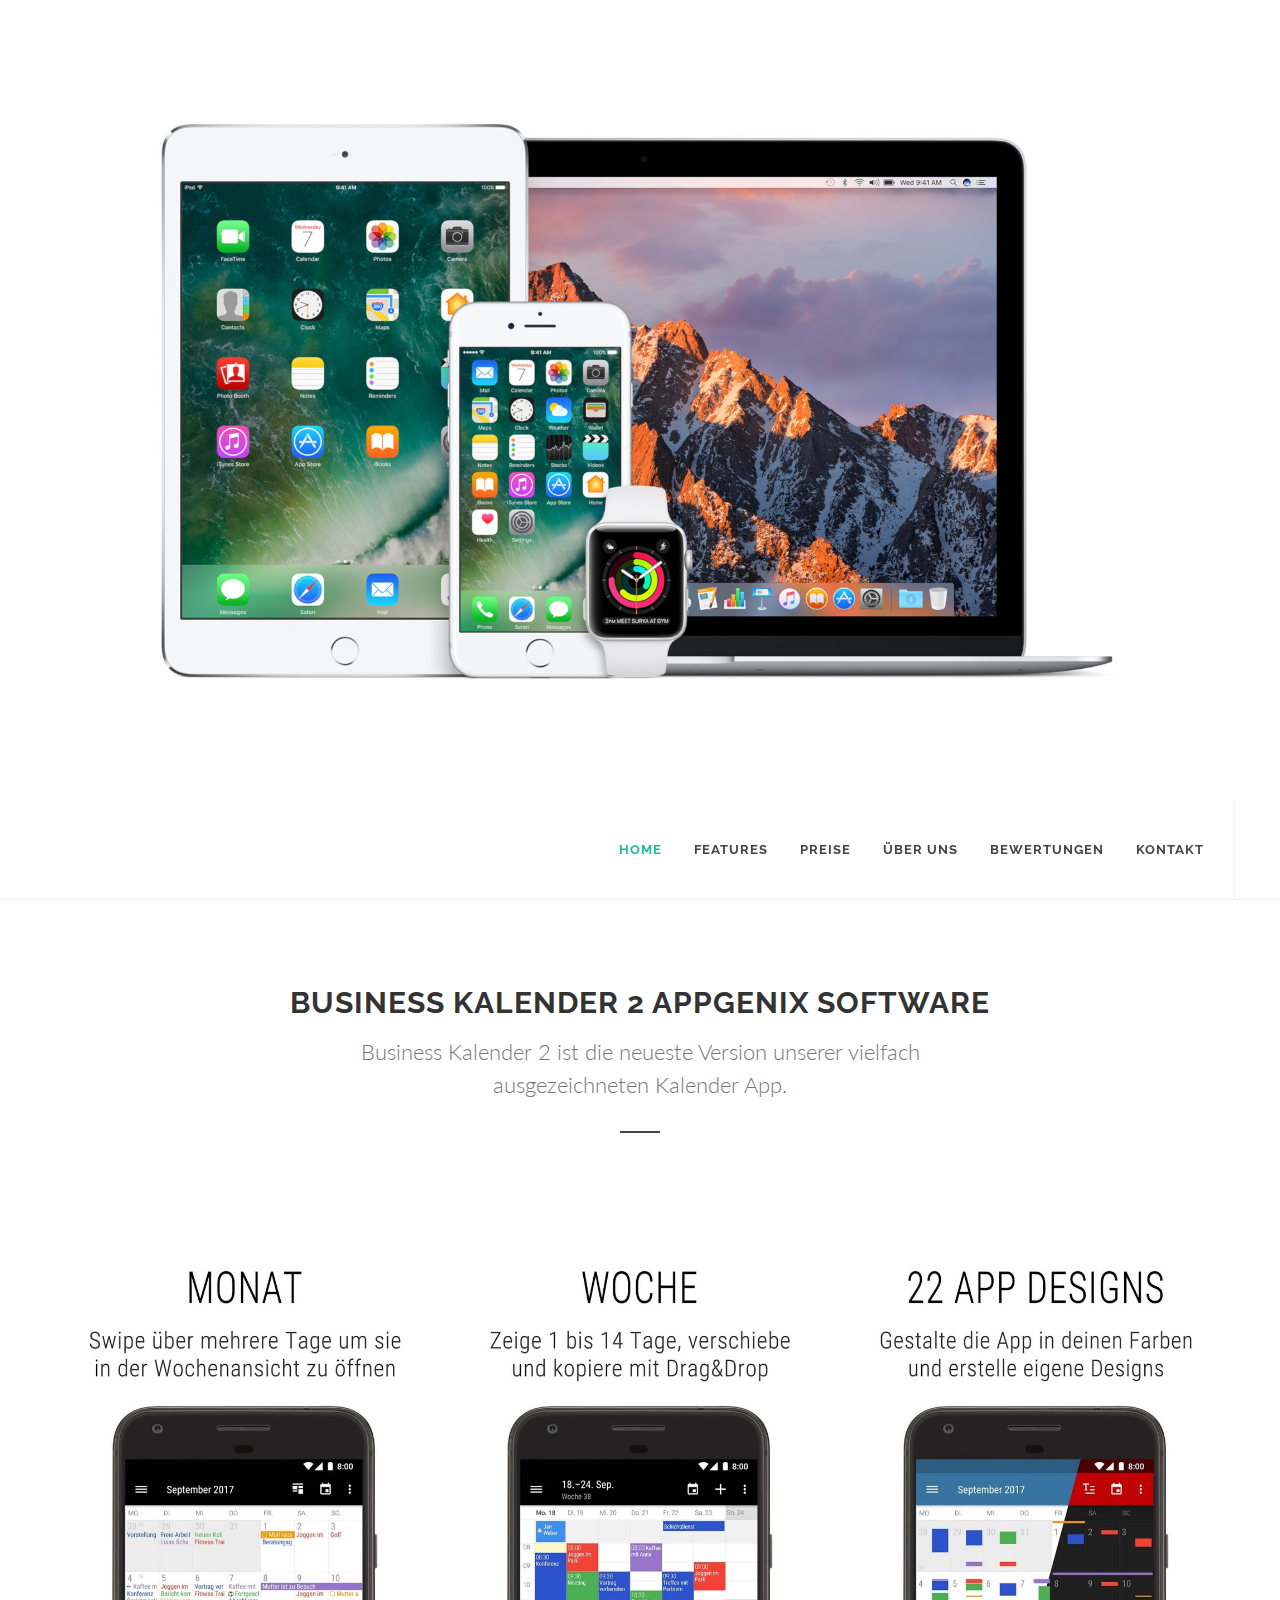
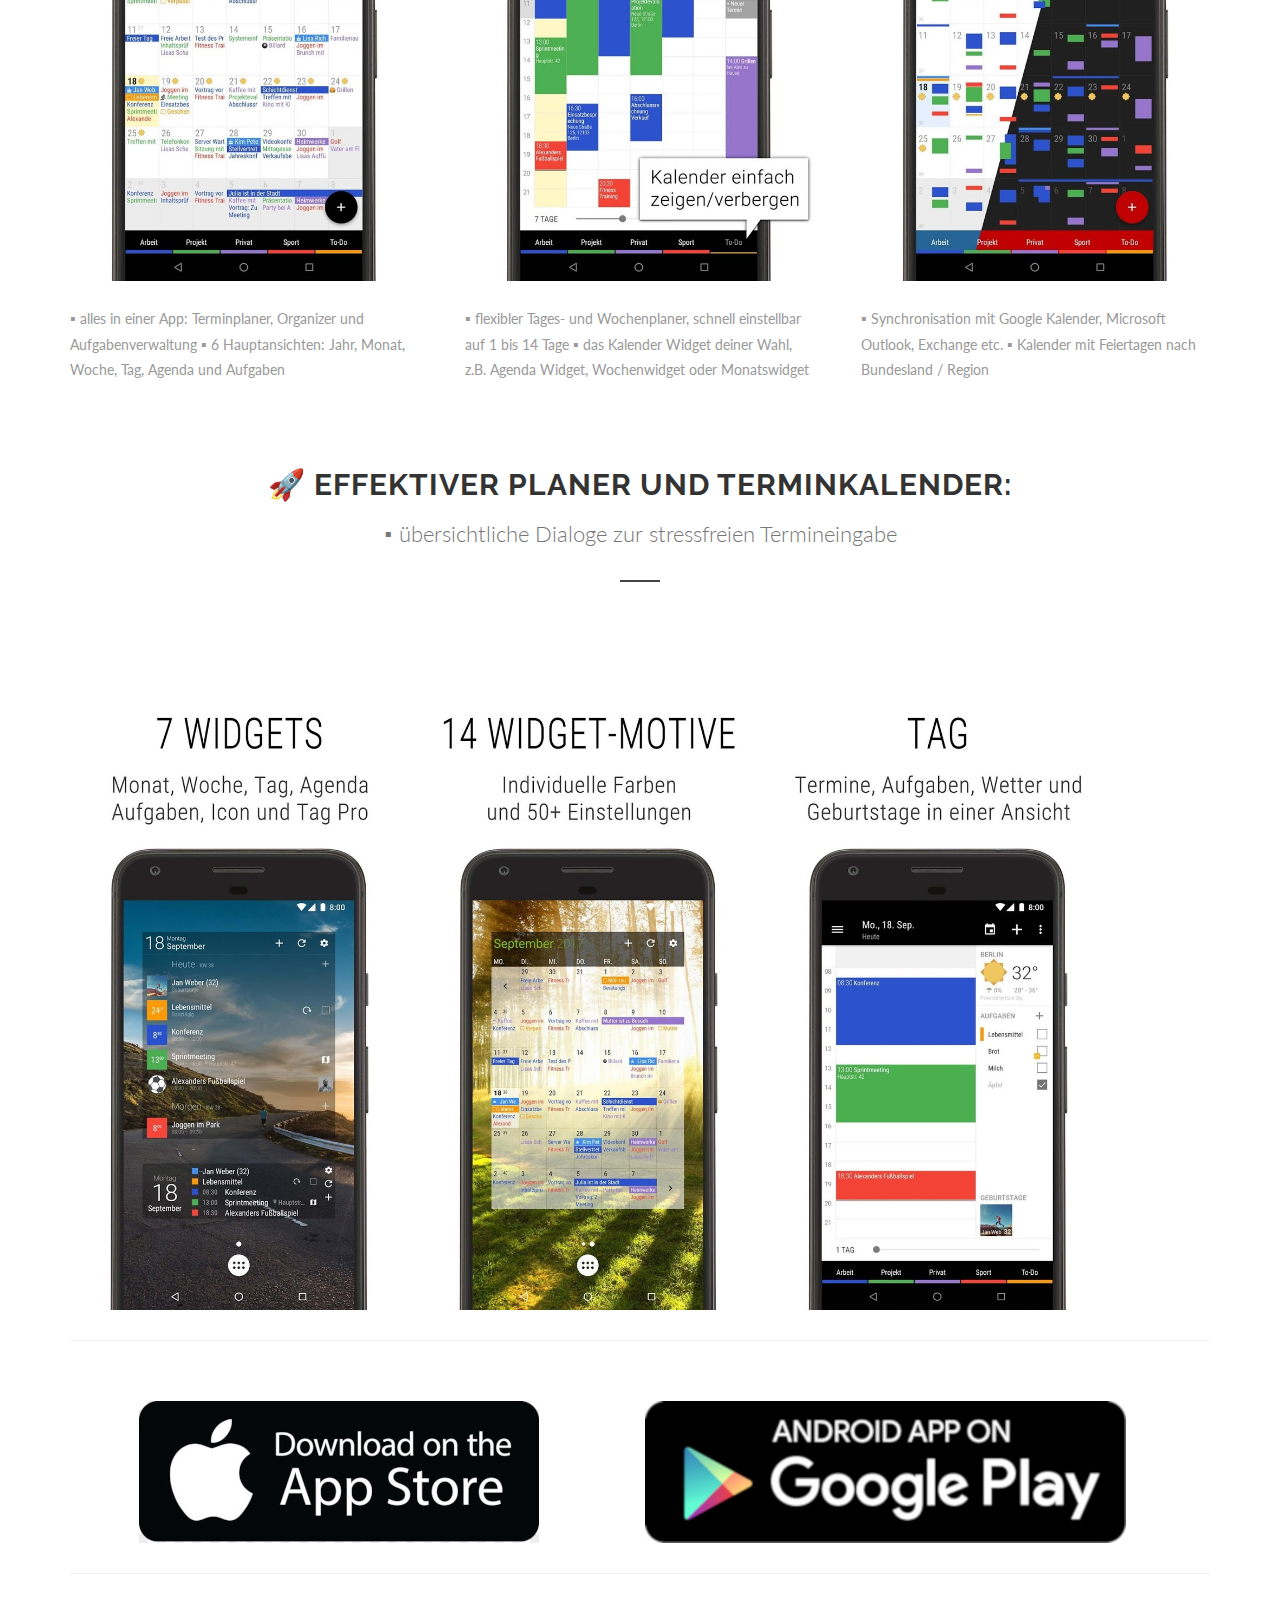
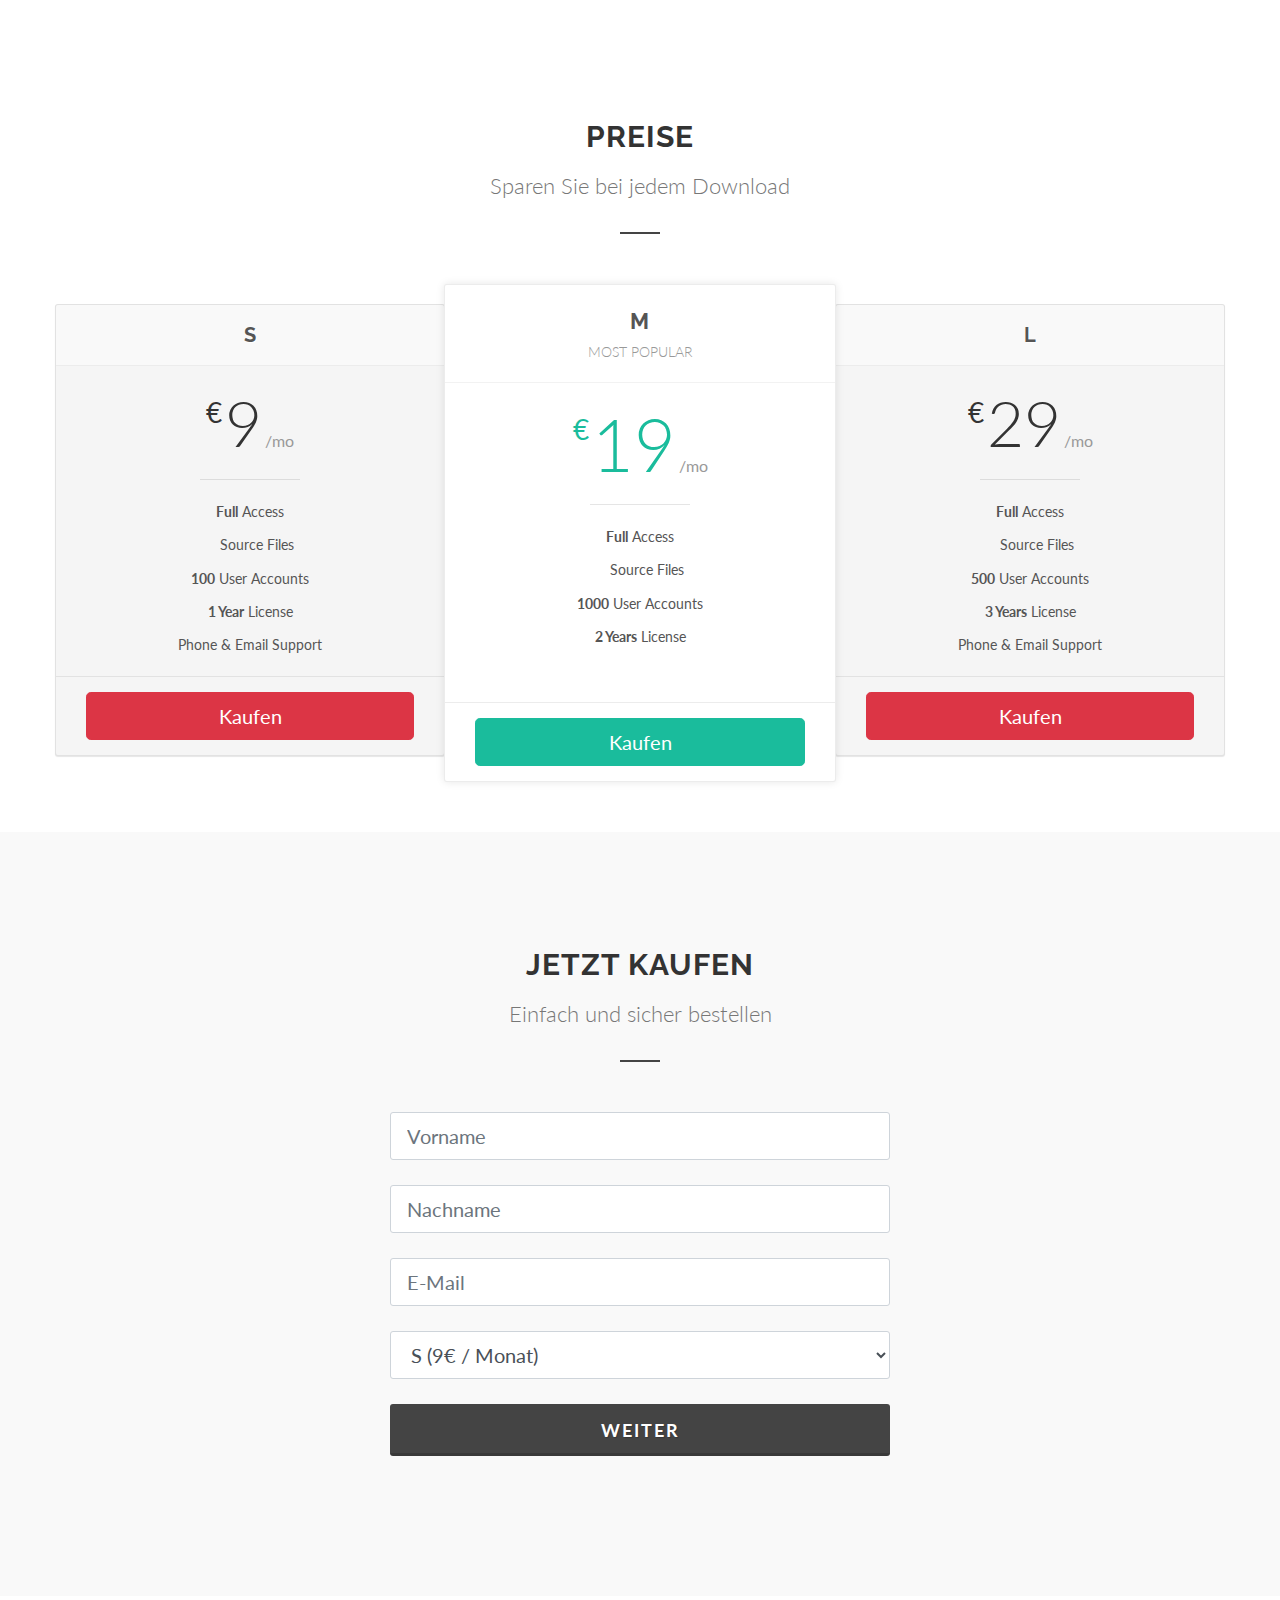
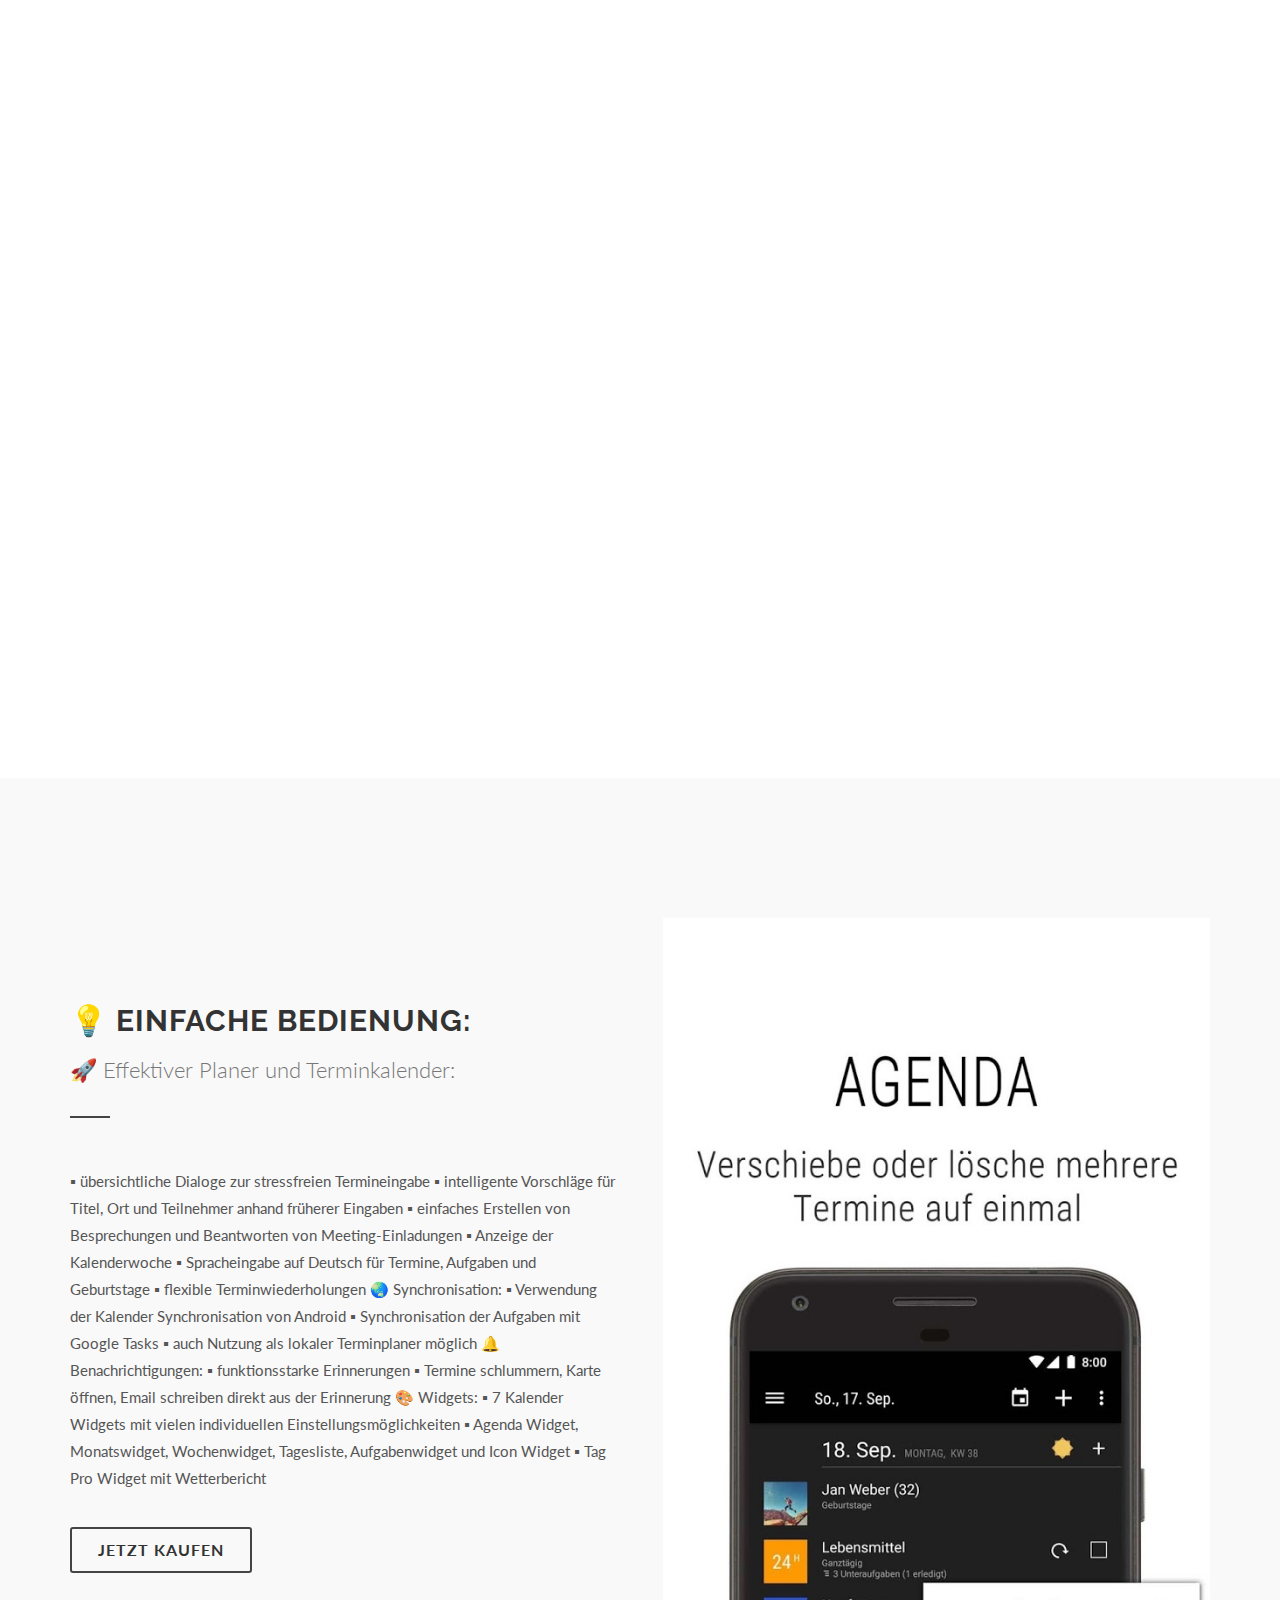
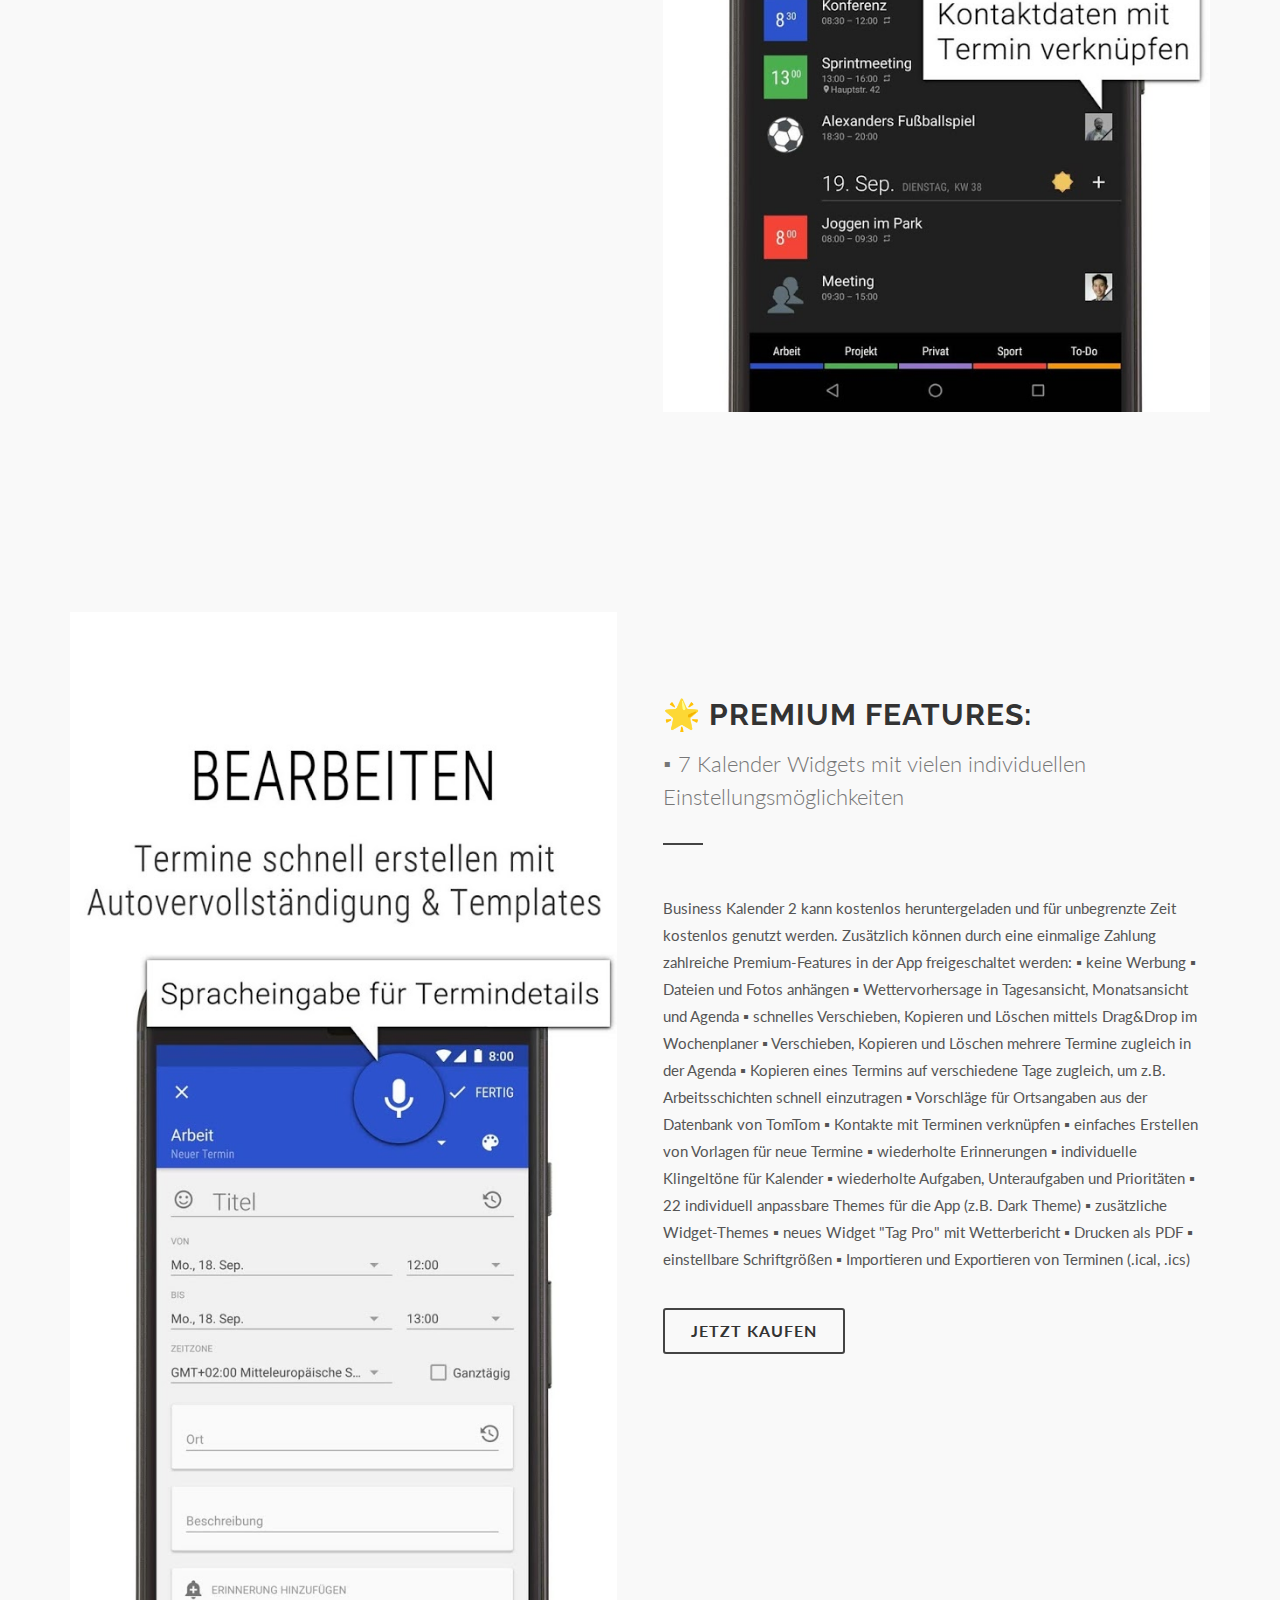
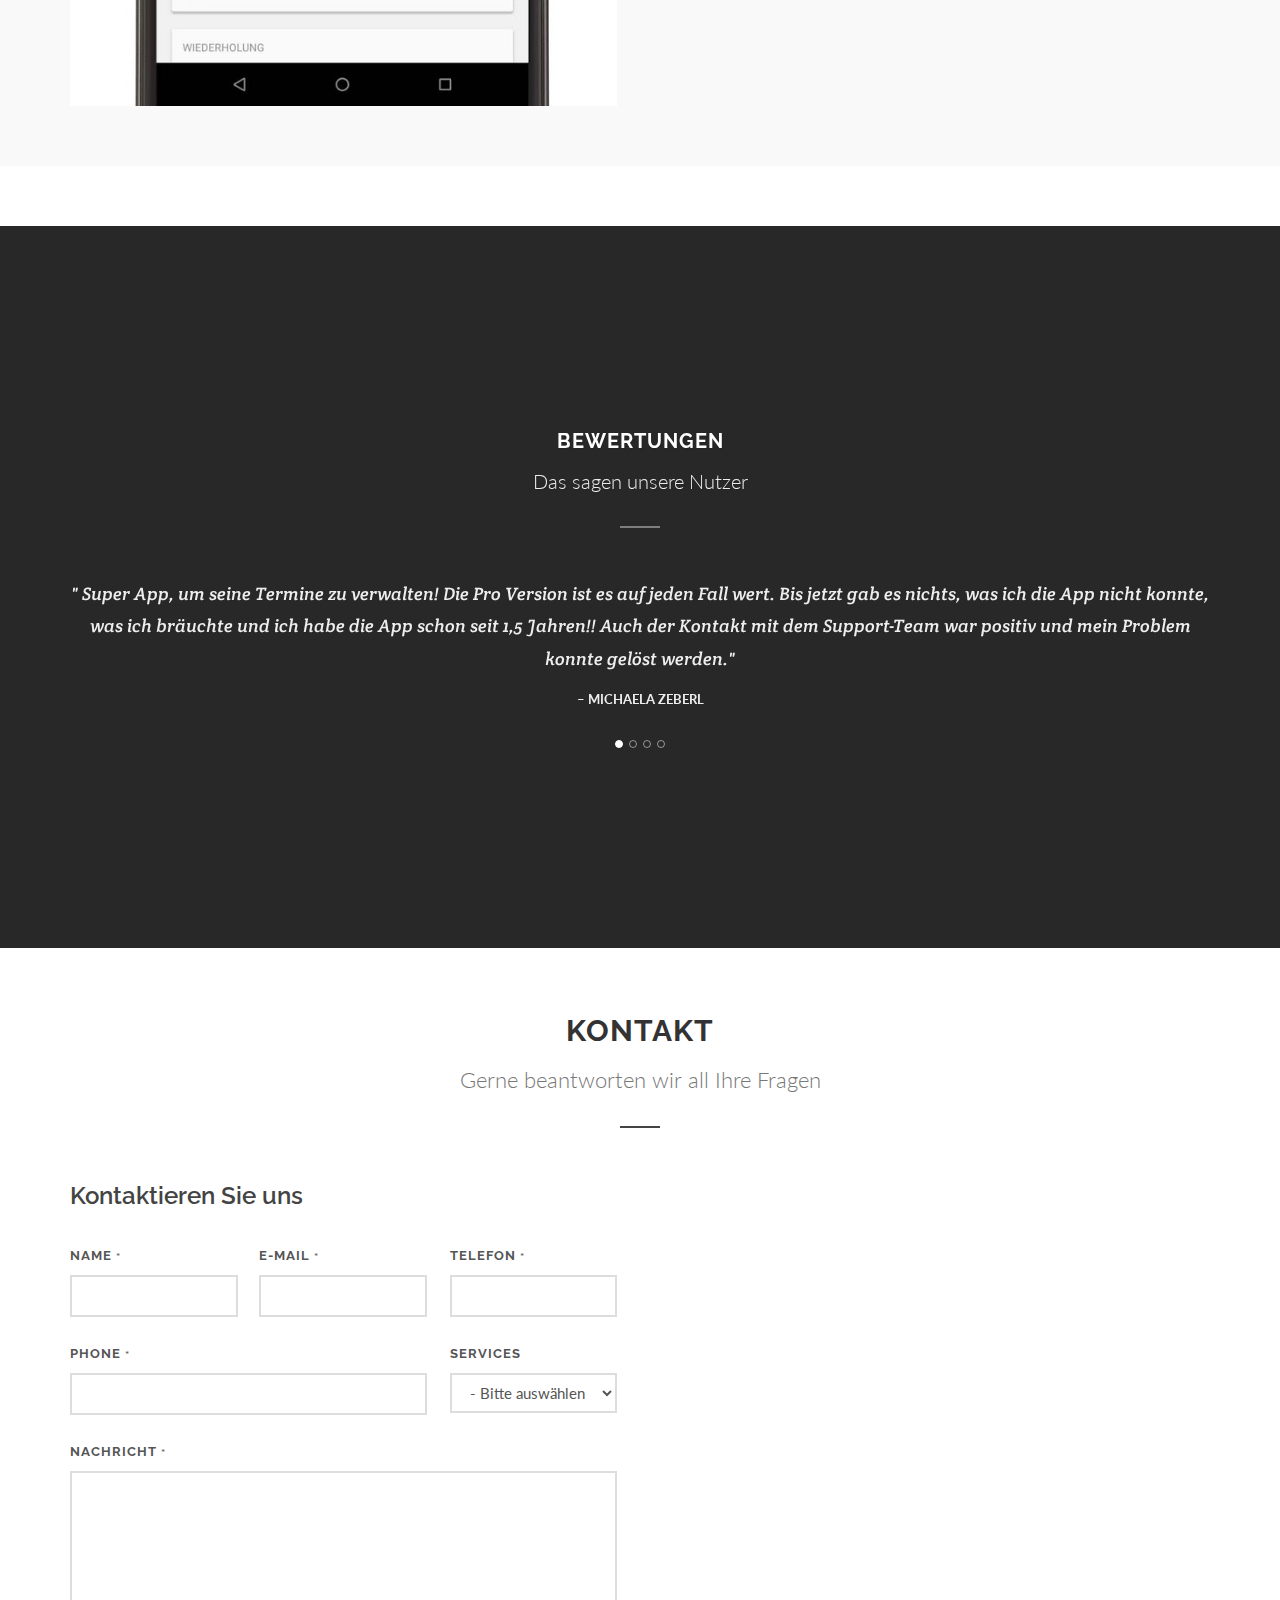
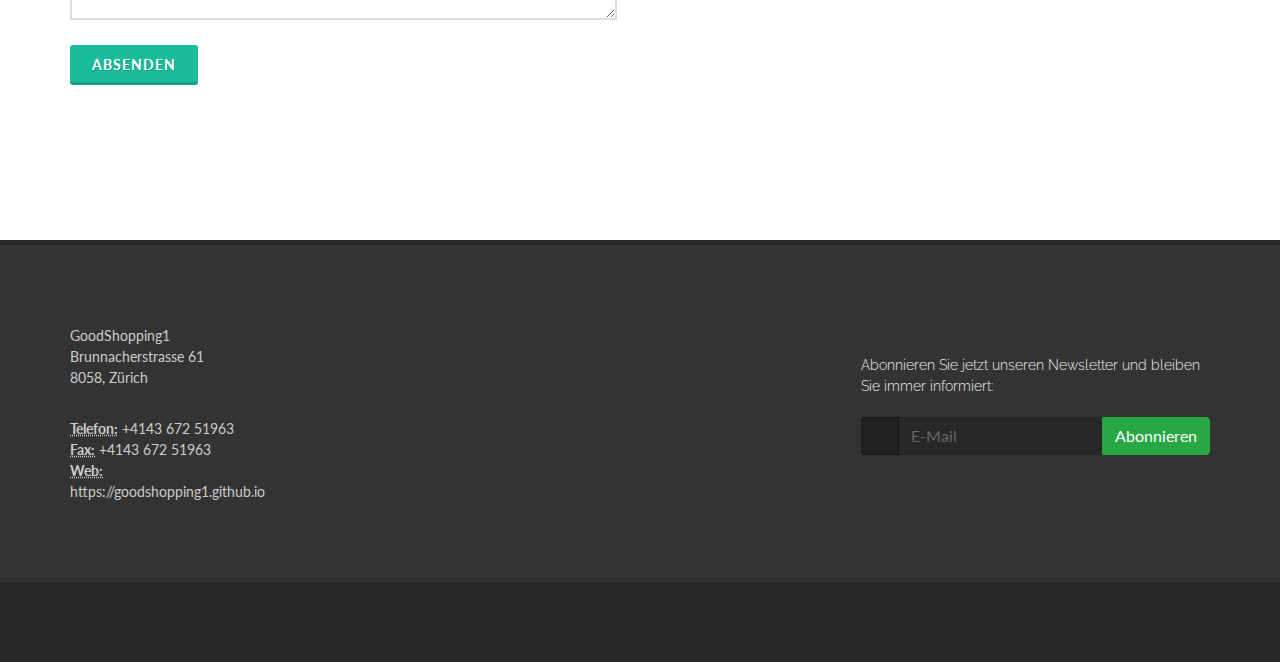
